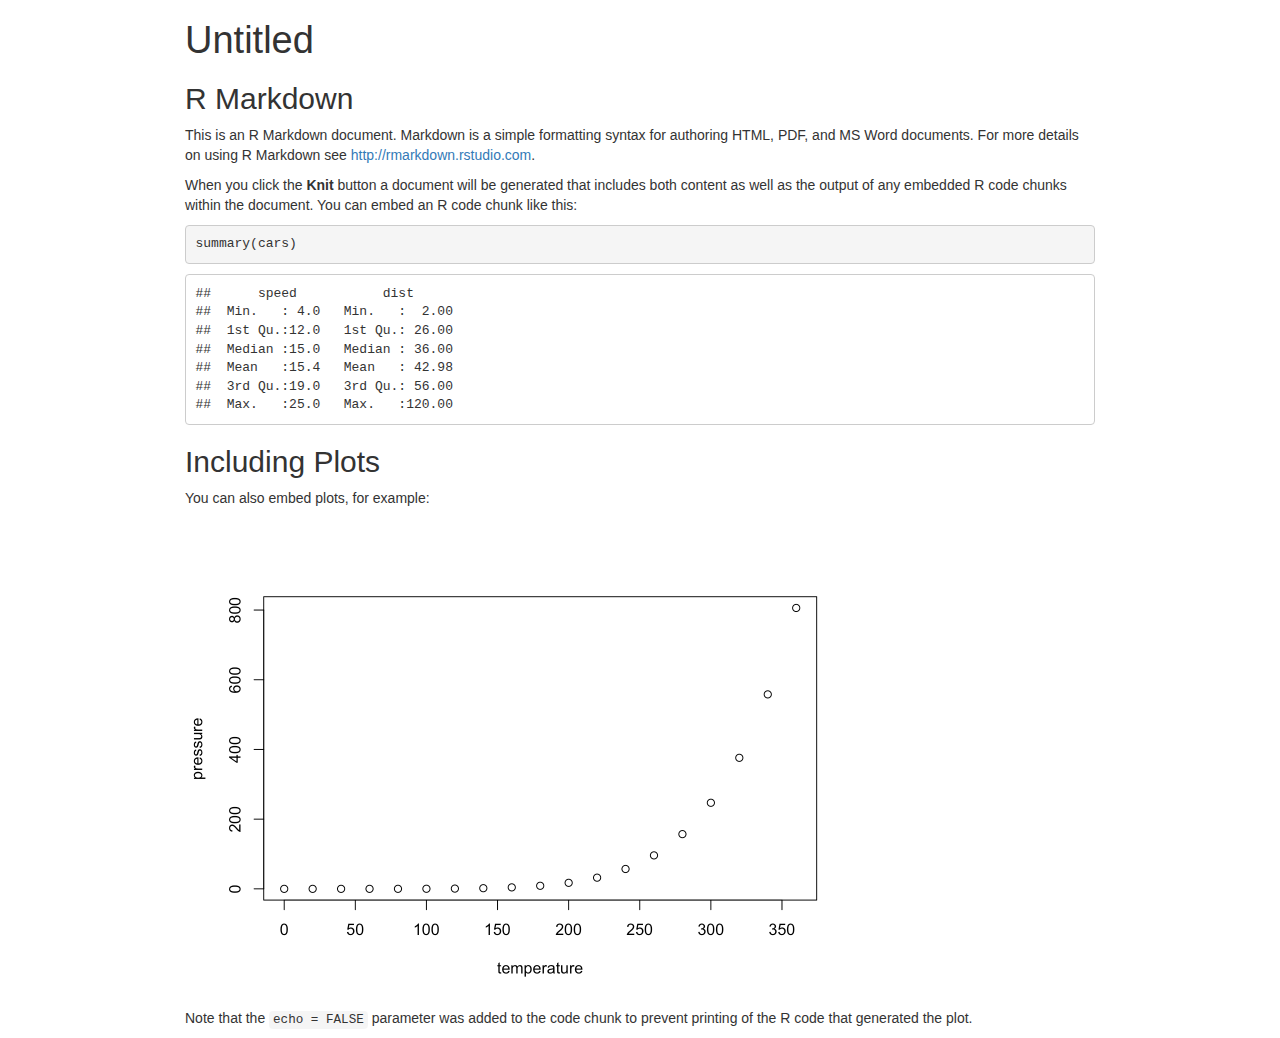
==== docs/index.html @ d55eb4fb "Knit output to a docs folder" ====
<!DOCTYPE html>

<html>

<head>

<meta charset="utf-8" />
<meta name="generator" content="pandoc" />
<meta http-equiv="X-UA-Compatible" content="IE=EDGE" />




<title>Untitled</title>

<script src="[data-uri]"></script>
<meta name="viewport" content="width=device-width, initial-scale=1" />
<link href="data:text/css;charset=utf-8,html%7Bfont%2Dfamily%3Asans%2Dserif%3B%2Dwebkit%2Dtext%2Dsize%2Dadjust%3A100%25%3B%2Dms%2Dtext%2Dsize%2Dadjust%3A100%25%7Dbody%7Bmargin%3A0%7Darticle%2Caside%2Cdetails%2Cfigcaption%2Cfigure%2Cfooter%2Cheader%2Chgroup%2Cmain%2Cmenu%2Cnav%2Csection%2Csummary%7Bdisplay%3Ablock%7Daudio%2Ccanvas%2Cprogress%2Cvideo%7Bdisplay%3Ainline%2Dblock%3Bvertical%2Dalign%3Abaseline%7Daudio%3Anot%28%5Bcontrols%5D%29%7Bdisplay%3Anone%3Bheight%3A0%7D%5Bhidden%5D%2Ctemplate%7Bdisplay%3Anone%7Da%7Bbackground%2Dcolor%3Atransparent%7Da%3Aactive%2Ca%3Ahover%7Boutline%3A0%7Dabbr%5Btitle%5D%7Bborder%2Dbottom%3A1px%20dotted%7Db%2Cstrong%7Bfont%2Dweight%3A700%7Ddfn%7Bfont%2Dstyle%3Aitalic%7Dh1%7Bmargin%3A%2E67em%200%3Bfont%2Dsize%3A2em%7Dmark%7Bcolor%3A%23000%3Bbackground%3A%23ff0%7Dsmall%7Bfont%2Dsize%3A80%25%7Dsub%2Csup%7Bposition%3Arelative%3Bfont%2Dsize%3A75%25%3Bline%2Dheight%3A0%3Bvertical%2Dalign%3Abaseline%7Dsup%7Btop%3A%2D%2E5em%7Dsub%7Bbottom%3A%2D%2E25em%7Dimg%7Bborder%3A0%7Dsvg%3Anot%28%3Aroot%29%7Boverflow%3Ahidden%7Dfigure%7Bmargin%3A1em%2040px%7Dhr%7Bheight%3A0%3B%2Dwebkit%2Dbox%2Dsizing%3Acontent%2Dbox%3B%2Dmoz%2Dbox%2Dsizing%3Acontent%2Dbox%3Bbox%2Dsizing%3Acontent%2Dbox%7Dpre%7Boverflow%3Aauto%7Dcode%2Ckbd%2Cpre%2Csamp%7Bfont%2Dfamily%3Amonospace%2Cmonospace%3Bfont%2Dsize%3A1em%7Dbutton%2Cinput%2Coptgroup%2Cselect%2Ctextarea%7Bmargin%3A0%3Bfont%3Ainherit%3Bcolor%3Ainherit%7Dbutton%7Boverflow%3Avisible%7Dbutton%2Cselect%7Btext%2Dtransform%3Anone%7Dbutton%2Chtml%20input%5Btype%3Dbutton%5D%2Cinput%5Btype%3Dreset%5D%2Cinput%5Btype%3Dsubmit%5D%7B%2Dwebkit%2Dappearance%3Abutton%3Bcursor%3Apointer%7Dbutton%5Bdisabled%5D%2Chtml%20input%5Bdisabled%5D%7Bcursor%3Adefault%7Dbutton%3A%3A%2Dmoz%2Dfocus%2Dinner%2Cinput%3A%3A%2Dmoz%2Dfocus%2Dinner%7Bpadding%3A0%3Bborder%3A0%7Dinput%7Bline%2Dheight%3Anormal%7Dinput%5Btype%3Dcheckbox%5D%2Cinput%5Btype%3Dradio%5D%7B%2Dwebkit%2Dbox%2Dsizing%3Aborder%2Dbox%3B%2Dmoz%2Dbox%2Dsizing%3Aborder%2Dbox%3Bbox%2Dsizing%3Aborder%2Dbox%3Bpadding%3A0%7Dinput%5Btype%3Dnumber%5D%3A%3A%2Dwebkit%2Dinner%2Dspin%2Dbutton%2Cinput%5Btype%3Dnumber%5D%3A%3A%2Dwebkit%2Douter%2Dspin%2Dbutton%7Bheight%3Aauto%7Dinput%5Btype%3Dsearch%5D%7B%2Dwebkit%2Dbox%2Dsizing%3Acontent%2Dbox%3B%2Dmoz%2Dbox%2Dsizing%3Acontent%2Dbox%3Bbox%2Dsizing%3Acontent%2Dbox%3B%2Dwebkit%2Dappearance%3Atextfield%7Dinput%5Btype%3Dsearch%5D%3A%3A%2Dwebkit%2Dsearch%2Dcancel%2Dbutton%2Cinput%5Btype%3Dsearch%5D%3A%3A%2Dwebkit%2Dsearch%2Ddecoration%7B%2Dwebkit%2Dappearance%3Anone%7Dfieldset%7Bpadding%3A%2E35em%20%2E625em%20%2E75em%3Bmargin%3A0%202px%3Bborder%3A1px%20solid%20silver%7Dlegend%7Bpadding%3A0%3Bborder%3A0%7Dtextarea%7Boverflow%3Aauto%7Doptgroup%7Bfont%2Dweight%3A700%7Dtable%7Bborder%2Dspacing%3A0%3Bborder%2Dcollapse%3Acollapse%7Dtd%2Cth%7Bpadding%3A0%7D%40media%20print%7B%2A%2C%3Aafter%2C%3Abefore%7Bcolor%3A%23000%21important%3Btext%2Dshadow%3Anone%21important%3Bbackground%3A0%200%21important%3B%2Dwebkit%2Dbox%2Dshadow%3Anone%21important%3Bbox%2Dshadow%3Anone%21important%7Da%2Ca%3Avisited%7Btext%2Ddecoration%3Aunderline%7Da%5Bhref%5D%3Aafter%7Bcontent%3A%22%20%28%22%20attr%28href%29%20%22%29%22%7Dabbr%5Btitle%5D%3Aafter%7Bcontent%3A%22%20%28%22%20attr%28title%29%20%22%29%22%7Da%5Bhref%5E%3D%22javascript%3A%22%5D%3Aafter%2Ca%5Bhref%5E%3D%22%23%22%5D%3Aafter%7Bcontent%3A%22%22%7Dblockquote%2Cpre%7Bborder%3A1px%20solid%20%23999%3Bpage%2Dbreak%2Dinside%3Aavoid%7Dthead%7Bdisplay%3Atable%2Dheader%2Dgroup%7Dimg%2Ctr%7Bpage%2Dbreak%2Dinside%3Aavoid%7Dimg%7Bmax%2Dwidth%3A100%25%21important%7Dh2%2Ch3%2Cp%7Borphans%3A3%3Bwidows%3A3%7Dh2%2Ch3%7Bpage%2Dbreak%2Dafter%3Aavoid%7D%2Enavbar%7Bdisplay%3Anone%7D%2Ebtn%3E%2Ecaret%2C%2Edropup%3E%2Ebtn%3E%2Ecaret%7Bborder%2Dtop%2Dcolor%3A%23000%21important%7D%2Elabel%7Bborder%3A1px%20solid%20%23000%7D%2Etable%7Bborder%2Dcollapse%3Acollapse%21important%7D%2Etable%20td%2C%2Etable%20th%7Bbackground%2Dcolor%3A%23fff%21important%7D%2Etable%2Dbordered%20td%2C%2Etable%2Dbordered%20th%7Bborder%3A1px%20solid%20%23ddd%21important%7D%7D%40font%2Dface%7Bfont%2Dfamily%3A%27Glyphicons%20Halflings%27%3Bsrc%3Aurl%28data%3Aapplication%2Fvnd%2Ems%2Dfontobject%3Bbase64%2Cn04AAEFNAAACAAIABAAAAAAABQAAAAAAAAABAJABAAAEAExQAAAAAAAAAAIAAAAAAAAAAAEAAAAAAAAAJxJ%[base64]%2FSEdmjKHUbyow8ATBE40IvWA3vTu8LiABDQ%2BpexwUMcm1SMnNryctQSiI1K5ZnbOlXKmnVV5YvRe6RnNMFNCOs1KNVpn6yZhCJkRtVRNzEufeIq7HgSrcx4S8h%2Fv4vnrrKc6oCNxmSk2uKlZQHBii6iKFoH0746ThvkO1kJHlxjrkxs%2BLWORaDQBEtiYJIR5IB9Bi1UyL4Rmr0BNigNkMzlKQmnofBHviqVzUxwdMb3NdCn69hy%2BpRYVKGVS%2F1tnsqv4LL7wCCPZZAZPT4aCShHjHJVNuXbmMrY5LeQaGnvAkXlVrJgKRAUdFjrWEah9XebPeQMj7KS7DIBAFt8ycgC5PLGUOHSE3ErGZCiViNLL5ZARfywnCoZaKQCu6NuFX42AEeKtKUGnr%2FCm2Cy8tpFhBPMW5Fxi4Qm4TkDWh4IWFDClhU2hRWosUWqcKLlgyXB%2BlSHaWaHiWlBAR8SeSgSPCQxdVQgzUixWKSTrIQEbU94viDctkvX%2BVSjJuUmV8L4CXShI11esnp0pjWNZIyxKHS4wVQ2ime1P4RnhvGw0aDN1OLAXGERsB7buFpFGGBAre4QEQR0HOIO5oYH305G%2BKspT%2FFupEGGafCCwxSe6ZUa%2B073rXHnNdVXE6eWvibUS27XtRzkH838mYLMBmYysZTM0EM3A1fbpCBYFccN1B%2FEnCYu%2FTgCGmr7bMh8GfYL%2BBfcLvB0gRagC09w9elfldaIy%2FhNCBLRgBgtCC7jAF63wLSMAfbfAlEggYU0bUA7ACCJmTDpEmJtI78w4%2FBO7dN7JR7J7ZvbYaUbaILSQsRBiF3HGk5fEg6p9unwLvn98r%2BvnsV%2B372uf1xBLq4qU%2F45fTuqaAP%2BpssmCCCTF0mhEow8ZXZOS8D7Q85JsxZ%2BAzok7B7O%2Ff6J8AzYBySZQB%2FQHYUSA%2BEeQhEWiS6AIQzgcsDiER4MjgMBAWDV4AgQ3g1eBgIdweCQmCjJEMkJ%2BPKRWyFHHmg1Wi%2F6xzUgA0LREoKJChwnQa9B%2B5RQZRB3IlBlkAnxyQNaANwHMowzlYSMCBgnbpzvqpl0iTJNCQidDI9ZrSYNIRBhHtUa5YHMHxyGEik9hDE0AKj72AbTCaxtHPUaKZdAZSnQTyjGqGLsmBStCejApUhg4uBMU6mATujEl%2BKdDPbI6Ag4vLr%2BhjY6lbjBeoLKnZl0UZgRX8gTySOeynZVz1wOq7e1hFGYIq%2BMhrGxDLak0PrwYzSXtcuyhXEhwOYofiW%2BEcI%2Fjw8P6IY6ed%2BetAbuqKp5QIapT77LnAe505lMuqL79a0ut4rWexzFttsOsLDy7zvtQzcq3U1qabe7tB0wHWVXji%2BzDbo8x8HyIRUbXnwUcklFv51fvTymiV%2BMXLSmGH9d9%2BaXpD5X6lao41anWGig7IwIdnoBY2ht%2FpO9mClLo4NdXHAsefqWUKlXJkbqPOFhMoR4aiA1BXqhRNbB2Xwi%2B7u%2FjpAoOpKJ0UX24EsrzMfHXViakCNcKjBxuQX8BO0ZqjJ3xXzf%2B61t2VXOSgJ8xu65QKgtN6FibPmPYsXbJRHHqbgATcSZxBqGiDiU4NNNsYBsKD0MIP%2FOfKnlk%2FLkaid%[base64]%2FgFtuW0wR4cgd%2BZKesSV7QkNE2kw6AV4hoIuC02LGmTomyf8PiO6CZzOTLTPQ%2BHW06H%2Btx%2BbQ8LmDYg1pTFrp2oJXgkZTyeRJZM0C8aE2LpFrNVDuhARsN543%2FFV6klQ6Tv1OoZGXLv0igKrl%2FCmJxRmX7JJbJ998VSIPQRyDBICzl4JJlYHbdql30NvYcOuZ7a10uWRrgoieOdgIm4rlq6vNOQBuqESLbXG5lzdJGHw2m0sDYmODXbYGTfSTGRKpssTO95fothJCjUGQgEL4yKoGAF%2F0SrpUDNn8CBgBcSDQByAeNkCXp4S4Ro2Xh4OeaGRgR66PVOsU8bc6TR5%[base64]%2F1SgRCJ1dk4UdBT7OoyuNgLs0oCd8RnrEIb6QdMxT2QjD4zMrJkfgx5aDMcA4orsTtKCqWb%2FVeyceqa5OGSmB28YwH4rFbkQaLoUN8OQQYnD3w2eXpI4ScQfbCUZiJ4yMOIKLyyTc7BQ4uXUw6Ee6%2FxM%2B4Y67ngNBknxIPwuppgIhFcwJyr6EIj%2BLzNj%2FmfR2vhhRlx0BILZoAYruF0caWQ7YxO66UmeguDREAFHYuC7HJviRgVO6ruJH59h%2FC%2FPkgSle8xNzZJULLWq9JMDTE2fjGE146a1Us6PZDGYle6ldWRqn%2FpdpgHKNGrGIdkRK%2BKPETT9nKT6kLyDI8xd9A1FgWmXWRAIHwZ37WyZHOVyCadJEmMVz0MadMjDrPho%2BEIochkVC2xgGiwwsQ6DMv2P7UXqT4x7CdcYGId2BJQQa85EQKmCmwcRejQ9Bm4oATENFPkxPXILHpMPUyWTI5rjNOsIlmEeMbcOCEqInpXACYQ9DDxmFo9vcmsDblcMtg4tqBerNngkIKaFJmrQAPnq1dEzsMXcwjcHdfdCibcAxxA%2Bq%2Fj9m3LM%2FO7WJka4tSidVCjsvo2lQ%2F2ewyoYyXwAYyr2PlRoR5MpgVmSUIrM3PQxXPbgjBOaDQFIyFMJvx3Pc5RSYj12ySVF9fwFPQu2e2KWVoL9q3Ayv3IzpGHUdvdPdrNUdicjsTQ2ISy7QU3DrEytIjvbzJnAkmANXjAFERA0MUoPF3%2F5KFmW14bBNOhwircYgMqoDpUMcDtCmBE82QM2YtdjVLB4kBuKho%2FbcwQdeboqfQartuU3CsCf%2BcXkgYAqp%2F0Ee3RorAZt0AvvOCSI4JICIlGlsV0bsSid%2FNIEALAAzb6HAgyWHBps6xAOwkJIGcB82CxRQq4sJf3FzA70A%2BTRqcqjEMETCoez3mkPcpnoALs0ugJY8kQwrC%[base64]%2FWDHA60cYFaI%2FPjpzquUqdaYGcIq%2BmLez3WLFFCtNBN2QJcrlcoELgiPku5R5dSlJFaCEqEZle1AQzAKC%2B1SotMcBNyQUFuRHRF6OlimSBgjZeTBCwLyc6A%2BP%2FoFRchXTz5ADknYJHxzrJ5pGuIKRQISU6WyKTBBjD8WozmVYWIsto1AS5rxzKlvJu4E%2FvwOiKxRtCWsDM%2BeTHUrmwrCK5BIfMzGkD%2B0Fk5LzBs0jMYXktNDblB06LMNJ09U8pzSLmo14MS0OMjcdrZ31pyQqxJJpRImlSvfYAK8inkYU52QY2FPEVsjoWewpwhRp5yAuNpkqhdb7ku9Seefl2D0B8SMTFD90xi4CSOwwZy9IKkpMtI3FmFUg3%2FkFutpQGNc3pCR7gvC4sgwbupDu3DyEN%2BW6YGLNM21jpB49irxy9BSlHrVDlnihGKHwPrbVFtc%2Bh1rVQKZduxIyojccZIIcOCmhEnC7UkY68WXKQgLi2JCDQkQWJRQuk60hZp0D3rtCTINSeY9Ej2kIKYfGxwOs4j9qMM7fYZiipzgcf7TamnehqdhsiMiCawXnz4xAbyCkLAx5EGbo3Ax1u3dUIKnTxIaxwQTHehPl3V491H0%2BbC5zgpGz7Io%2BmjdhKlPJ01EeMpM7UsRJMi1nGjmJg35i6bQBAAxjO%2FENJubU2mg3ONySEoWklCwdABETcs7ck3jgiuU9pcKKpbgn%2B3YlzV1FzIkB6pmEDOSSyDfPPlQskznctFji0kpgZjW5RZe6x9kYT4KJcXg0bNiCyif%2BpZACCyRMmYsfiKmN9tSO65F0R2OO6ytlEhY5Sj6uRKfFxw0ijJaAx%2Fk3QgnAFSq27%2F2i4GEBA%2BUvTJKK%2F9eISNvG46Em5RZfjTYLdeD8kdXHyrwId%2FDQZUaMCY4gGbke2C8vfjgV%2FY9kkRQOJIn%2FxM9INZSpiBnqX0Q9GlQPpPKAyO5y%2BW5NMPSRdBCUlmuxl40ZfMCnf2Cp044uI9WLFtCi4YVxKjuRCOBWIb4XbIsGdbo4qtMQnNOQz4XDSui7W%2FN6l54qOynCqD3DpWQ%2BmpD7C40D8BZEWGJX3tlAaZBMj1yjvDYKwCJBa201u6nBKE5UE%2B7QSEhCwrXfbRZylAaAkplhBWX50dumrElePyNMRYUrC99UmcSSNgImhFhDI4BXjMtiqkgizUGCrZ8iwFxU6fQ8GEHCFdLewwxYWxgScAYMdMLmcZR6b7rZl95eQVDGVoUKcRMM1ixXQtXNkBETZkVVPg8LoSrdetHzkuM7DjZRHP02tCxA1fmkXKF3VzfN1pc1cv%2F8lbTIkkYpqKM9VOhp65ktYk%2BQ46myFWBapDfyWUCnsnI00QTBQmuFjMZTcd0V2NQ768Fhpby04k2IzNR1wKabuGJqYWwSly6ocMFGTeeI%2BejsWDYgEvr66QgqdcIbFYDNgsm0x9UHY6SCd5%2B7tpsLpKdvhahIDyYmEJQCqMqtCF6UlrE5GXRmbu%[base64]%2FiOmsLtHSWNUWEGk9hScMPShasUA1AcHOtRZlqMeQ0OzYS9vQvYUjOLrzP07BUAFikcJNMi7gIxEw4pL1G54TcmmmoAQ5s7TGWErJZ2Io4yQ0ljRYhL8H5e62oDtLF8aDpnIvZ5R3GWJyAugdiiJW9hQAVTsnCBHhwu7rkBlBX6r3b7ejEY0k5GGeyKv66v%2B6dg7mcJTrWHbtMywbedYqCQ0FPwoytmSWsL8WTtChZCKKzEF7vP6De4x2BJkkniMgSdWhbeBSLtJZR9CTHetK1xb34AYIJ37OegYIoPVbXgJ%2FqDQK%2BbfCtxQRVKQu77WzOoM6SGL7MaZwCGJVk46aImai9fmam%2BWpHG%2B0BtQPWUgZ7RIAlPq6lkECUhZQ2gqWkMYKcYMYaIc4gYCDFHYa2d1nzp3%2BJ1eCBay8IYZ0wQRKGAqvCuZ%2FUgbQPyllosq%2BXtfKIZOzmeJqRazpmmoP%2F76YfkjzV2NlXTDSBYB04SVlNQsFTbGPk1t%2FI4Jktu0XSgifO2ozFOiwd%2F0SssJDn0dn4xqk4GDTTKX73%2FwQyBLdqgJ%2BWx6AQaba3BA9CKEzjtQYIfAsiYamapq80LAamYjinlKXUkxdpIDk0puXUEYzSalfRibAeDAKpNiqQ0FTwoxuGYzRnisyTotdVTclis1LHRQCy%2FqqL8oUaQzWRxilq5Mi0IJGtMY02cGLD69vGjkj3p6pGePKI8bkBv5evq8SjjyU04vJR2cQXQwSJyoinDsUJHCQ50jrFTT7yRdbdYQMB3MYCb6uBzJ9ewhXYPAIZSXfeEQBZZ3GPN3Nbhh%2FwkvAJLXnQMdi5NYYZ5GHE400GS5rXkOZSQsdZgIbzRnF9ueLnsfQ47wHAsirITnTlkCcuWWIUhJSbpM3wWhXNHvt2xUsKKMpdBSbJnBMcihkoDqAd1Zml%2FR4yrzow1Q2A5G%2Bkzo%2FRhRxQS2lCSDRV8LlYLBOOoo1bF4jwJAwKMK1tWLHlu9i0j4Ig8qVm6wE1DxXwAwQwsaBWUg2pOOol2dHxyt6npwJEdLDDVYyRc2D0HbcbLUJQj8gPevQBUBOUHXPrsAPBERICpnYESeu2OHotpXQxRGlCCtLdIsu23MhZVEoJg8Qumj%2FUMMc34IBqTKLDTp76WzL%2FdMjCxK7MjhiGjeYAC%2Fkj%2FjY%2FRde7hpSM1xChrog6yZ7OWTuD56xBJnGFE%2BpT2ElSyCnJcwVzCjkqeNLfMEJqKW0G7OFIp0G%2B9mh50I9o8k1tpCY0xYqFNIALgIfc2me4n1bmJnRZ89oepgLPT0NTMLNZsvSCZAc3TXaNB07vail36%2FdBySis4m9%2FDR8izaLJW6bWCkVgm5T%2Bius3ZXq4xI%2BGnbveLbdRwF2mNtsrE0JjYc1AXknCOrLSu7Te%2Fr4dPYMCl5qtiHNTn%2BTPbh1jCBHH%2BdMJNhwNgs3nT%2BOhQoQ0vYif56BMG6WowAcHR3DjQolxLzyVekHj00PBAaW7IIAF1EF%2BuRIWyXjQMAs2chdpaKPNaB%2BkSezYt0%2BCA04sOg5vx8Fr7Ofa9sUv87h7SLAUFSzbetCCZ9pmyLt6l6%2FTzoA1%2FZBG9bIUVHLAbi%2FkdBFgYGyGwRQGBpkqCEg2ah9UD6EedEcEL3j4y0BQQCiExEnocA3SZboh%2Bepgd3YsOkHskZwPuQ5OoyA0fTA5AXrHcUOQF%2BzkJHIA7PwCDk1gGVmGUZSSoPhNf%2BTklauz98QofOlCIQ%2FtCD4dosHYPqtPCXB3agggQQIqQJsSkB%2Bqn0rkQ1toJjON%2FOtCIB9RYv3PqRA4C4U68ZMlZn6BdgEvi2ziU%2BTQ6NIw3ej%2BAtDwMGEZk7e2IjxUWKdAxyaw9OCwSmeADTPPleyk6UhGDNXQb%2B%2BW6Uk4q6F7%2Frg6WVTo82IoCxSIsFDrav4EPHphD3u4hR53WKVvYZUwNCCeM4PMBWzK%2BEfIthZOkuAwPo5C5jgoZgn6dUdvx5rIDmd58cXXdKNfw3l%2BwM2UjgrDJeQHhbD7HW2QDoZMCujgIUkk5Fg8VCsdyjOtnGRx8wgKRPZN5dR0zPUyfGZFVihbFRniXZFOZGKPnEQzU3AnD1KfR6weHW2XS6KbPJxUkOTZsAB9vTVp3Le1F8q5l%2BDMcLiIq78jxAImD2pGFw0VHfRatScGlK6SMu8leTmhUSMy8Uhdd6xBiH3Gdman4tjQGLboJfqz6fL2WKHTmrfsKZRYX6BTDjDldKMosaSTLdQS7oDisJNqAUhw1PfTlnacCO8vl8706Km1FROgLDmudzxg%2BEWTiArtHgLsRrAXYWdB0NmToNCJdKm0KWycZQqb%2BMw76Qy29iQ5up%2FX7oyw8QZ75kP5F6iJAJz6KCmqxz8fEa%2FxnsMYcIO%2FvEkGRuMckhr4rIeLrKaXnmIzlNLxbFspOphkcnJdnz%2FChp%2FVlpj2P7jJQmQRwGnltkTV5dbF9fE3%2FfxoSqTROgq9wFUlbuYzYcasE0ouzBo%2BdDCDzxKAfhbAZYxQiHrLzV2iVexnDX%2FQnT1fsT%2Fxuhu1ui5qIytgbGmRoQkeQooO8eJNNZsf0iALur8QxZFH0nCMnjerYQqG1pIfjyVZWxhVRznmmfLG00BcBWJE6hzQWRyFknuJnXuk8A5FRDCulwrWASSNoBtR%2BCtGdkPwYN2o7DOw%2FVGlCZPusRBFXODQdUM5zeHDIVuAJBLqbO%2Ff9Qua%2BpDqEPk230Sob9lEZ8BHiCorjVghuI0lI4JDgHGRDD%2FprQ84B1pVGkIpVUAHCG%2Biz3Bn3qm2AVrYcYWhock4jso5%2BJ7HfHVj4WMIQdGctq3psBCVVzupQOEioBGA2Bk%2BUILT7%2BVoX5mdxxA5fS42gISQVi%2FHTzrgMxu0fY6hE1ocUwwbsbWcezrY2n6S8%2F6cxXkOH4prpmPuFoikTzY7T85C4T2XYlbxLglSv2uLCgFv8Quk%2FwdesUdWPeHYIH0R729JIisN9Apdd4eB10aqwXrPt%2BSu9mA8k8n1sjMwnfsfF2j3jMUzXepSHmZ%2FBfqXvzgUNQQWOXO8YEuFBh4QTYCkOAPxywpYu1VxiDyJmKVcmJPGWk%2Fgc3Pov02StyYDahwmzw3E1gYC9wkupyWfDqDSUMpCTH5e5N8B%2F%2FlHiMuIkTNw4USHrJU67bjXGqNav6PBuQSoqTxc8avHoGmvqNtXzIaoyMIQIiiUHIM64cXieouplhNYln7qgc4wBVAYR104kO%2BCvKqsg4yIUlFNThVUAKZxZt1XA34h3TCUUiXVkZ0w8Hh2R0Z5L0b4LZvPd%2Fp1gi%2F07h8qfwHrByuSxglc9cI4QIg2oqvC%2Fqm0i7tjPLTgDhoWTAKDO2ONW5oe%2B%2FeKB9vZB8K6C25yCZ9RFVMnb6NRdRjyVK57CHHSkJBfnM2%2Fj4ODUwRkqrtBBCrDsDpt8jhZdXoy%2F1BCqw3sSGhgGGy0a5Jw6BP%2FTExoCmNFYjZl248A0osgPyGEmRA%2BfAsqPVaNAfytu0vuQJ7rk3J4kTDTR2AlCHJ5cls26opZM4w3jMULh2YXKpcqGBtuleAlOZnaZGbD6DHzMd6i2oFeJ8z9XYmalg1Szd%2FocZDc1C7Y6vcALJz2lYnTXiWEr2wawtoR4g3jvWUU2Ngjd1cewtFzEvM1NiHZPeLlIXFbBPawxNgMwwAlyNSuGF3zizVeOoC9bag1qRAQKQE%2FEZBWC2J8mnXAN2aTBboZ7HewnObE8CwROudZHmUM5oZ%2FUgd%2FJZQK8lvAm43uDRAbyW8gZ%2BZGq0EVerVGUKUSm%2FIdn8AQHdR4m7bue88WBwft9mSCeMOt1ncBwziOmJYI2ZR7ewNMPiCugmSsE4EyQ%2BQATJG6qORMGd4snEzc6B4shPIo4G1T7PgSm8PY5eUkPdF8JZ0VBtadbHXoJgnEhZQaODPj2gpODKJY5Yp4DOsLBFxWbvXN755KWylJm%2BoOd4zEL9Hpubuy2gyyfxh8oEfFutnYWdfB8PdESLWYvSqbElP9qo3u6KTmkhoacDauMNNjj0oy40DFV7Ql0aZj77xfGl7TJNHnIwgqOkenruYYNo6h724%2BzUQ7%2BvkCpZB%2BpGA562hYQiDxHVWOq0oDQl%2FQsoiY%2BcuI7iWq%2FZIBtHcXJ7kks%2Bh2fCNUPA82BzjnqktNts%2BRLdk1VSu%2BtqEn7QZCCsvEqk6FkfiOYkrsw092J8jsfIuEKypNjLxrKA9kiA19mxBD2suxQKCzwXGws7kEJvlhUiV9tArLIdZW0IORcxEzdzKmjtFhsjKy%2F44XYXdI5noQoRcvjZ1RMPACRqYg2V1%2BOwOepcOknRLLFdYgTkT5UApt%2FJhLM3jeFYprZV%2BZow2g8fP%2BU68hkKFWJj2yBbKqsrp25xkZX1DAjUw52IMYWaOhab8Kp05VrdNftqwRrymWF4OQSjbdfzmRZirK8FMJELEgER2PHjEAN9pGfLhCUiTJFbd5LBkOBMaxLr%2FA1SY9dXFz4RjzoU9ExfJCmx%2FI9FKEGT3n2cmzl2X42L3Jh%2BAbQq6sA%2BSs1kitoa4TAYgKHaoybHUDJ51oETdeI%2F9ThSmjWGkyLi5QAGWhL0BG1UsTyRGRJOldKBrYJeB8ljLJHfATWTEQBXBDnQexOHTB%2BUn44zExFE4vLytcu5NwpWrUxO%2F0ZICUGM7hGABXym0V6ZvDST0E370St9MIWQOTWngeoQHUTdCJUP04spMBMS8LSker9cReVQkULFDIZDFPrhTzBl6sed9wcZQTbL%2BBDqMyaN3RJPh%2Fanbx%2BIv%2BqgQdAa3M9Z5JmvYlh4qop%2BHo1F1W5gbOE9YKLgAnWytXElU4G8GtW47lhgFE6gaSs%2Bgs37sFvi0PPVvA5dnCBgILTwoKd%2F%2BDoL9F6inlM7H4rOTzD79KJgKlZO%2FZgt22UsKhrAaXU5ZcLrAglTVKJEmNJvORGN1vqrcfSMizfpsgbIe9zno%2BgBoKVXgIL%2FVI8dB1O5o%2FR3Suez%2FgD7M781ShjKpIIORM%2FnxG%2BjjhhgPwsn2IoXsPGPqYHXA63zJ07M2GPEykQwJBYLK808qYxuIew4frk52nhCsnCYmXiR6CuapvE1IwRB4%2FQftDbEn%2BAucIr1oxrLabRj9q4ae0%2BfXkHnteAJwXRbVkR0mctVSwEbqhJiMSZUp9DNbEDMmjX22m3ABpkrPQQTP3S1sib5pD2VRKRd%2BeNAjLYyT0hGrdjWJZy24OYXRoWQAIhGBZRxuBFMjjZQhpgrWo8SiFYbojcHO8V5DyscJpLTHyx9Fimassyo5U6WNtquUMYgccaHY5amgR3PQzq3ToNM5ABnoB9kuxsebqmYZm0R9qxJbFXCQ1UPyFIbxoUraTJFDpCk0Wk9GaYJKz%2F6oHwEP0Q14lMtlddQsOAU9zlYdMVHiT7RQP3XCmWYDcHCGbVRHGnHuwzScA0BaSBOGkz3lM8CArjrBsyEoV6Ys4qgDK3ykQQPZ3hCRGNXQTNNXbEb6tDiTDLKOyMzRhCFT%2BmAUmiYbV3YQVqFVp9dorv%2BTsLeCykS2b5yyu8AV7IS9cxcL8z4Kfwp%2BxJyYLv1OsxQCZwTB4a8BZ%2F5EdxTBJthApqyfd9u3ifr%2FWILTqq5VqgwMT9SOxbSGWLQJUUWCVi4k9tho9nEsbUh7U6NUsLmkYFXOhZ0kmamaJLRNJzSj%2Fqn4Mso6zb6iLLBXoaZ6AqeWCjHQm2lztnejYYM2eubnpBdKVLORZhudH3JF1waBJKA9%2BW8EhMj3Kzf0L4vi4k6RoHh3Z5YgmSZmk6ns4fjScjAoL8GoOECgqgYEBYUGFVO4FUv4%2FYtowhEmTs0vrvlD%2FCrisnoBNDAcUi%2FteY7OctFlmARQzjOItrrlKuPO6E2Ox93L4O%2F4DcgV%2FdZ7qR3VBwVQxP1GCieA4RIpweYJ5FoYrHxqRBdJjnqbsikA2Ictbb8vE1GYIo9dacK0REgDX4smy6GAkxlH1yCGGsk%2BtgiDhNKuKu3yNrMdxafmKTF632F8Vx4BNK57GvlFisrkjN9WDAtjsWA0ENT2e2nETUb%2Fn7qwhvGnrHuf5bX6Vh%2Fn3xffU3PeHdR%2BFA92i6ufT3AlyAREoNDh6chiMWTvjKjHDeRhOa9YkOQRq1vQXEMppAQVwHCuIcV2g5rBn6GmZZpTR7vnSD6ZmhdSl176gqKTXu5E%2BYbfL0adwNtHP7dT7t7b46DVZIkzaRJOM%2BS6KcrzYVg%2BT3wSRFRQashjfU18NutrKa%2F7PXbtuJvpIjbgPeqd%2BpjmRw6YKpnANFSQcpzTZgpSNJ6J7uiagAbir%2F8tNXJ%2FOsOnRh6iuIexxrmkIneAgz8QoLmiaJ8sLQrELVK2yn3wOHp57BAZJhDZjTBzyoRAuuZ4eoxHruY1pSb7qq79cIeAdOwin4GdgMeIMHeG%2BFZWYaiUQQyC5b50zKjYw97dFjAeY2I4Bnl105Iku1y0lMA1ZHolLx19uZnRdILcXKlZGQx%2FGdEqSsMRU1BIrFqRcV1qQOOHyxOLXEGcbRtAEsuAC2V4K3p5mFJ22IDWaEkk9ttf5Izb2LkD1MnrSwztXmmD%2FQi%2FEmVEFBfiKGmftsPwVaIoZanlKndMZsIBOskFYpDOq3QUs9aSbAAtL5Dbokus2G4%2FasthNMK5UQKCOhU97oaOYNGsTah%2BjfCKsZnTRn5TbhFX8ghg8CBYt%2FBjeYYYUrtUZ5jVij%2Fop7V5SsbA4mYTOwZ46hqdpbB6Qvq3AS2HHNkC15pTDIcDNGsMPXaBidXYPHc6PJAkRh29Vx8KcgX46LoUQBhRM%2B3SW6Opll%2FwgxxsPgKJKzr5QCmwkUxNbeg6Wj34SUnEzOemSuvS2OetRCO8Tyy%2BQbSKVJcqkia%2BGvDefFwMOmgnD7h81TUtMn%2BmRpyJJ349HhAnoWFTejhpYTL9G8N2nVg1qkXBeoS9Nw2fB27t7trm7d%2FQK7Cr4uoCeOQ7%2F8JfKT77KiDzLImESHw%2F0wf73QeHu74hxv7uihi4fTX%2BXEwAyQG3264dwv17aJ5N335Vt9sdrAXhPOAv8JFvzqyYXwfx8WYJaef1gMl98JRFyl5Mv5Uo%2FoVH5ww5OzLFsiTPDns7fS6EURSSWd%2F92BxMYQ8sBaH%2Bj%2BwthQPdVgDGpTfi%2BJQIWMD8xKqULliRH01rTeyF8x8q%2FGBEEEBrAJMPf25UQwi0b8tmqRXY7kIvNkzrkvRWLnxoGYEJsz8u4oOyMp8cHyaybb1HdMCaLApUE%2B%2F7xLIZGP6H9xuSEXp1zLIdjk5nBaMuV%2FyTDRRP8Y2ww5RO6d2D94o%2B6ucWIqUAvgHIHXhZsmDhjVLczmZ3ca0Cb3PpKwt2UtHVQ0BgFJsqqTsnzZPlKahRUkEu4qmkJt%2Bkqdae76ViWe3STan69yaF9%2BfESD2lcQshLHWVu4ovItXxO69bqC5p1nZLvI8NdQB9s9UNaJGlQ5mG947ipdDA0eTIw%2FA1zEdjWquIsQXXGIVEH0thC5M%2BW9pZe7IhAVnPJkYCCXN5a32HjN6nsvokEqRS44tGIs7s2LVTvcrHAF%2BRVmI8L4HUYk4x%2B67AxSMJKqCg8zrGOgvK9kNMdDrNiUtSWuHFpC8%2Fp5qIQrEo%2FH%2B1l%2F0cAwQ2nKmpWxKcMIuHY44Y6DlkpO48tRuUGBWT0FyHwSKO72Ud%2BtJUfdaZ4CWNijzZtlRa8%2BCkmO%2FEwHYfPZFU%2FhzjFWH7vnzHRMo%2BaF9u8qHSAiEkA2HjoNQPEwHsDKOt6hOoK3Ce%2F%2B%2F9boMWDa44I6FrQhdgS7OnNaSzwxWKZMcyHi6LN4WC6sSj0qm2PSOGBTvDs%2FGWJS6SwEN%2FULwpb4LQo9fYjUfSXRwZkynUazlSpvX9e%2BG2zor8l%2BYaMxSEomDdLHGcD6YVQPegTaA74H8%2BV4WvJkFUrjMLGLlvSZQWvi8%2FQA7yzQ8GPno%2F%2F5SJHRP%2FOqKObPCo81s%2F%2B6WgLqykYpGAgQZhVDEBPXWgU%2FWzFZjKUhSFInufPRiMAUULC6T11yL45ZrRoB4DzOyJShKXaAJIBS9wzLYIoCEcJKQW8GVCx4fihqJ6mshBUXSw3wWVj3grrHQlGNGhIDNNzsxQ3M%2BGWn6ASobIWC%2BLbYOC6UpahVO13Zs2zOzZC8z7FmA05JhUGyBsF4tsG0drcggIFzgg%2Fkpf3%2BCnAXKiMgIE8Jk%2FMhpkc8DUJEUzDSnWlQFme3d0sHZDrg7LavtsEX3cHwjCYA17pMTfx8Ajw9hHscN67hyo%2BRJQ4458RmPywXykkVcW688oVUrQhahpPRvTWPnuI0B%2BSkQu7dCyvLRyFYlC1LG1gRCIvn3rwQeINzZQC2KXq31FaR9UmVV2QeGVqBHjmE%2BVMd3b1fhCynD0pQNhCG6%2FWCDbKPyE7NRQzL3BzQAJ0g09aUzcQA6mUp9iZFK6Sbp%2FYbHjo%2B%2B7%2FWj8S4YNa%2BZdqAw1hDrKWFXv9%2BzaXpf8ZTDSbiqsxnwN%2FCzK5tPkOr4tRh2kY3Bn9JtalbIOI4b3F7F1vPQMfoDcdxMS8CW9m%2FNCW%2FHILTUVWQIPiD0j1A6bo8vsv6P1hCESl2abrSJWDrq5sSzUpwoxaCU9FtJyYH4QFMxDBpkkBR6kn0LMPO%2B5EJ7Z6bCiRoPedRZ%2FP0SSdii7ZnPAtVwwHUidcdyspwncz5uq6vvm4IEDbJVLUFCn%2FLvIHfooUBTkFO130FC7CmmcrKdgDJcid9mvVzsDSibOoXtIf9k6ABle3PmIxejodc4aob0QKS432srrCMndbfD454q52V01G4q913mC5HOsTzWF4h2No1av1VbcUgWAqyoZl%2B11PoFYnNv2HwAODeNRkHj%2B8SF1fcvVBu6MrehHAZK1Gm69ICcTKizykHgGFx7QdowTVAsYEF2tVc0Z6wLryz2FI1sc5By2znJAAmINndoJiB4sfPdPrTC8RnkW7KRCwxC6YvXg5ahMlQuMpoCSXjOlBy0Kij%2BbsCYPbGp8BdCBiLmLSAkEQRaieWo1SYvZIKJGj9Ur%2FeWHjiB7SOVdqMAVmpBvfRiebsFjger7DC%2B8kRFGtNrTrnnGD2GAJb8rQCWkUPYHhwXsjNBSkE6lGWUj5QNhK0DMNM2l%2BkXRZ0KLZaGsFSIdQz%2FHXDxf3%2FTE30%2BDgBKWGWdxElyLccJfEpjsnszECNoDGZpdwdRgCixeg9L4EPhH%2BRptvRMVRaahu4cySjS3P5wxAUCPkmn%2BrhyASpmiTaiDeggaIxYBmtLZDDhiWIJaBgzfCsAGUF1Q1SFZYyXDt9skCaxJsxK2Ms65dmdp5WAZyxik%2FzbrTQk5KmgxCg%2Ff45L0jywebOWUYFJQAJia7XzCV0x89rpp%2Ff3AVWhSPyTanqmik2SkD8A3Ml4NhIGLAjBXtPShwKYfi2eXtrDuKLk4QlSyTw1ftXgwqA2jUuopDl%2B5tfUWZNwBpEPXghzbBggYCw%2Fdhy0ntds2yeHCDKkF%2FYxQjNIL%2FF%2F37jLPHCKBO9ibwYCmuxImIo0ijV2Wbg3kSN2psoe8IsABv3RNFaF9uMyCtCYtqcD%2BqNOhwMlfARQUdJ2tUX%2BMNJqOwIciWalZsmEjt07tfa8ma4cji9sqz%2BQ9hWfmMoKEbIHPOQORbhQRHIsrTYlnVTNvcq1imqmmPDdVDkJgRcTgB8Sb6epCQVmFZe%2BjGDiNJQLWnfx%2BdrTKYjm0G8yH0ZAGMWzEJhUEQ4Maimgf%2Fbkvo8PLVBsZl152y5S8%2BHRDfZIMCbYZ1WDp4yrdchOJw8k6R%2B%2F2pHmydK4NIK2PHdFPHtoLmHxRDwLFb7eB%2BM4zNZcB9NrAgjVyzLM7xyYSY13ykWfIEEd2n5%2FiYp3ZdrCf7fL%2Ben%2BsIJu2W7E30MrAgZBD1rAAbZHPgeAMtKCg3NpSpYQUDWJu9bT3V7tOKv%2BNRiJc8JAKqqgCA%2FPNRBR7ChpiEulyQApMK1AyqcWnpSOmYh6yLiWkGJ2mklCSPIqN7UypWj3dGi5MvsHQ87MrB4VFgypJaFriaHivwcHIpmyi5LhNqtem4q0n8awM19Qk8BOS0EsqGscuuydYsIGsbT5GHnERUiMpKJl4ON7qjB4fEqlGN%2FhCky89232UQCiaeWpDYCJINXjT6xl4Gc7DxRCtgV0i1ma4RgWLsNtnEBRQFqZggCLiuyEydmFd7WlogpkCw5G1x4ft2psm3KAREwVwr1Gzl6RT7FDAqpVal34ewVm3VH4qn5mjGj%2BbYL1NgfLNeXDwtmYSpwzbruDKpTjOdgiIHDVQSb5%2FzBgSMbHLkxWWgghIh9QTFSDILixVwg0Eg1puooBiHAt7DzwJ7m8i8%2Fi%2BjHvKf0QDnnHVkVTIqMvIQImOrzCJwhSR7qYB5gSwL6aWL9hERHCZc4G2%2BJrpgHNB8eCCmcIWIQ6rSdyPCyftXkDlErUkHafHRlkOIjxGbAktz75bnh50dU7YHk%2BMz7wwstg6RFZb%2BTZuSOx1qqP5C66c0mptQmzIC2dlpte7vZrauAMm%2F7RfBYkGtXWGiaWTtwvAQiq2oD4YixPLXE2khB2FRaNRDTk%2B9sZ6K74Ia9VntCpN4BhJGJMT4Z5c5FhSepRCRWmBXqx%2BwhVZC4me4saDs2iNqXMuCl6iAZflH8fscC1sTsy4PHeC%2BXYuqMBMUun5YezKbRKmEPwuK%2BCLzijPEQgfhahQswBBLfg%[base64]%2BRCMlDDbElcjaROLDoualmUIQ88Kekk3iM4OQrADcxi3rJguS4MOIBIgKgXrjd1WkbCdqxJk%2F4efRIFsavZA7KvvJQqp3Iid5Z0NFc5aiMRzGN3vrpBzaMy4JYde3wr96PjN90AYOIbyp6T4zj8LoE66OGcX1Ef4Z3KoWLAUF4BTg7ug%2FAbkG5UNQXAMkQezujSHeir2uTThgd3gpyzDrbnEdDRH2W7U6PeRvBX1ZFMP5RM%2BZu6UUZZD8hDPHldVWntTCNk7To8IeOW9yn2wx0gmurwqC60AOde4r3ETi5pVMSDK8wxhoGAoEX9NLWHIR33VbrbMveii2jAJlrxwytTHbWNu8Y4N8vCCyZjAX%2FpcsfwXbLze2%2BD%2Bu33OGBoJyAAL3jn3RuEcdp5If8O%2Ba4NKWvxOTyDltG0IWoHhwVGe7dKkCWFT%2B%2Btm%2BhaBCikRUUMrMhYKZJKYoVuv%2FbsJzO8DwfVIInQq3g3BYypiz8baogH3r3GwqCwFtZnz4xMjAVOYnyOi5HWbFA8n0qz1OjSpHWFzpQOpvkNETZBGpxN8ybhtqV%2FDMUxd9uFZmBfKXMCn%2FSqkWJyKPnT6lq%2B4zBZni6fYRByJn6OK%2BOgPBGRAJluwGSk4wxjOOzyce%2FPKODwRlsgrVkdcsEiYrqYdXo0Er2GXi2GQZd0tNJT6c9pK1EEJG1zgDJBoTVuCXGAU8BKTvCO%2FcEQ1Wjk3Zzuy90JX4m3O5IlxVFhYkSUwuQB2up7jhvkm%2BbddRQu5F9s0XftGEJ9JSuSk%2BZachCbdU45fEqbugzTIUokwoAKvpUQF%2FCvLbWW5BNQFqFkJg2f30E%2F48StNe5QwBg8zz3YAJ82FZoXBxXSv4QDooDo79NixyglO9AembuBcx5Re3CwOKTHebOPhkmFC7wNaWtoBhFuV4AkEuJ0J%2B1pT0tLkvFVZaNzfhs%2FKd3%2BA9YsImlO4XK4vpCo%2FelHQi%2F9gkFg07xxnuXLt21unCIpDV%2BbbRxb7FC6nWYTsMFF8%2B1LUg4JFjVt3vqbuhHmDKbgQ4e%2BRGizRiO8ky05LQGMdL2IKLSNar0kNG7lHJMaXr5mLdG3nykgj6vB%2FKVijd1ARWkFEf3yiUw1v%2FWaQivVUpIDdSNrrKbjO5NPnxz6qTTGgYg03HgPhDrCFyYZTi3XQw3HXCva39mpLNFtz8AiEhxAJHpWX13gCTAwgm9YTvMeiqetdNQv6IU0hH0G%2BZManTqDLPjyrOse7WiiwOJCG%[base64]%2F6gQKuihPtiUtlCQVPohUgzfezTg8o1b3n9pNZeco1QucaoXe40Fa5JYhqdTspFmxGtW9h5ezLFZs3j%2FN46f%2BS2rjYNC2JySXrnSAFhvAkz9a5L3pza8eYKHNoPrvBRESpxYPJdKVUxBE39nJ1chrAFpy4MMkf0qKgYALctGg1DQI1kIymyeS2AJNT4X240d3IFQb%2F0jQbaHJ2YRK8A%2Bls6WMhWmpCXYG5jqapGs5%2FeOJErxi2%2F2KWVHiPellTgh%2FfNl%2F2KYPKb7DUcAg%2BmCOPQFCiU9Mq%2FWLcU1xxC8aLePFZZlE%2BPCLzf7ey46INWRw2kcXySR9FDgByXzfxiNKwDFbUSMMhALPFSedyjEVM5442GZ4hTrsAEvZxIieSHGSgkwFh%2FnFNdrrFD4tBH4Il7fW6ur4J8Xaz7RW9jgtuPEXQsYk7gcMs2neu3zJwTyUerHKSh1iTBkj2YJh1SSOZL5pLuQbFFAvyO4k1Hxg2h99MTC6cTUkbONQIAnEfGsGkNFWRbuRyyaEZInM5pij73EA9rPIUfU4XoqQpHT9THZkW%2BoKFLvpyvTBMM69tN1Ydwv1LIEhHsC%2BueVG%2Bw%2BkyCPsvV3erRikcscHjZCkccx6VrBkBRusTDDd8847GA7p2Ucy0y0HdSRN6YIBciYa4vuXcAZbQAuSEmzw%2BH%2FAuOx%2BaH%2BtBL88H57D0MsqyiZxhOEQkF%2F8DR1d2hSPMj%2FsNOa5rxcUnBgH8ictv2J%2Bcb4BA4v3MCShdZ2vtK30vAwkobnEWh7rsSyhmos3WC93Gn9C4nnAd%2FPjMMtQfyDNZsOPd6XcAsnBE%2FmRHtHEyJMzJfZFLE9OvQa0i9kUmToJ0ZxknTgdl%2FXPV8xoh0K7wNHHsnBdvFH3sv52lU7UFteseLG%2FVanIvcwycVA7%2BBE1Ulyb20BvwUWZcMTKhaCcmY3ROpvonVMV4N7yBXTL7IDtHzQ4CCcqF66LjF3xUqgErKzolLyCG6Kb7irP%2FMVTCCwGRxfrPGpMMGvPLgJ881PHMNMIO09T5ig7AzZTX%2F5PLlwnJLDAPfuHynSGhV4tPqR3gJ4kg4c06c%2FF1AcjGytKm2Yb5jwMotF7vro4YDLWlnMIpmPg36NgAZsGA0W1spfLSue4xxat0Gdwd0lqDBOgIaMANykwwDKejt5YaNtJYIkrSgu0KjIg0pznY0SCd1qlC6R19g97UrWDoYJGlrvCE05J%2F5wkjpkre727p5PTRX5FGrSBIfJqhJE%2FIS876PaHFkx9pGTH3oaY3jJRvLX9Iy3Edoar7cFvJqyUlOhAEiOSAyYgVEGkzHdug%2BoRHIEOXAExMiTSKU9A6nmRC8mp8iYhwWdP2U%[base64]%2FBQQp1sWlNolpIu4ekxUTBV7NmxOFKEBmmN%2BnA7pvF78%2FRII5ZHA09OAiE%2F66MF6HQ%2BqVEJCHxwymukkNvzqHEh52dULPbVasfQMgTDyBZzx4007YiKdBuUauQOt27Gmy8ISclPmEUCIcuLbkb1mzQSqIa3iE0PJh7UMYQbkpe%2BhXjTJKdldyt2mVPwywoODGJtBV1lJTgMsuSQBlDMwhEKIfrvsxGQjHPCEfNfMAY2oxvyKcKPUbQySkKG6tj9AQyEW3Q5rpaDJ5Sns9ScLKeizPRbvWYAw4bXkrZdmB7CQopCH8NAmqbuciZChHN8lVGaDbCnmddnqO1PQ4ieMYfcSiBE5zzMz%2BJV%2F4eyzrzTEShvqSGzgWimkNxLvUj86iAwcZuIkqdB0VaIB7wncLRmzHkiUQpPBIXbDDLHBlq7vp9xwuC9AiNkIptAYlG7Biyuk8ILdynuUM1cHWJgeB%2BK3wBP%2FineogxkvBNNQ4AkW0hvpBOQGFfeptF2YTR75MexYDUy7Q%2F9uocGsx41O4IZhViw%2F2FvAEuGO5g2kyXBUijAggWM08bRhXg5ijgMwDJy40QeY%2FcQpUDZiIzmvskQpO5G1zyGZA8WByjIQU4jRoFJt56behxtHUUE%2Fom7Rj2psYXGmq3llVOCgGYKNMo4pzwntITtapDqjvQtqpjaJwjHmDzSVGLxMt12gEXAdLi%2FcaHSM3FPRGRf7dB7YC%2BcD2ho6oL2zGDCkjlf%2FDFoQVl8GS%2F56wur3rdV6ggtzZW60MRB3g%2BU1W8o8cvqIpMkctiGVMzXUFI7FacFLrgtdz4mTEr4aRAaQ2AFQaNeG7GX0yOJgMRYFziXdJf24kg%2FgBQIZMG%2FYcPEllRTVNoDYR6oSJ8wQNLuihfw81UpiKPm714bZX1KYjcXJdfclCUOOpvTxr9AAJevTY4HK%2FG7F3mUc3GOAKqh60zM0v34v%2BELyhJZqhkaMA8UMMOU90f8RKEJFj7EqepBVwsRiLbwMo1J2zrE2UYJnsgIAscDmjPjnzI8a719Wxp757wqmSJBjXowhc46QN4RwKIxqEE6E5218OeK7RfcpGjWG1jD7qND%2B%2FGTk6M56Ig4yMsU6LUW1EWE%2BfIYycVV1thldSlbP6ltdC01y3KUfkobkt2q01YYMmxpKRvh1Z48uNKzP%2FIoRIZ%2FF6buOymSnW8gICitpJjKWBscSb9JJKaWkvEkqinAJ2kowKoqkqZftRqfRQlLtKoqvTRDi2vg%2FRrPD%2Fd3a09J8JhGZlEkOM6znTsoMCsuvTmywxTCDhw5dd0GJOHCMPbsj3QLkTE3MInsZsimDQ3HkvthT7U9VA4s6G07sID0FW4SHJmRGwCl%2BMu4xf0ezqeXD2PtPDnwMPo86sbwDV%2B9PWcgFcARUVYm3hrFQrHcgMElFGbSM2A1zUYA3baWfheJp2AINmTJLuoyYD%2FOwA4a6V0ChBN97E8YtDBerUECv0u0TlxR5yhJCXvJxgyM73Bb6pyq0jTFJDZ4p1Am1SA6sh8nADd1hAcGBMfq4d%2FUfwnmBqe0Jun1n1LzrgKuZMAnxA3NtCN7Klf4BH%2B14B7ibBmgt0TGUafVzI4uKlpF7v8NmgNjg90D6QE3tbx8AjSAC%2BOA1YJvclyPKgT27QpIEgVYpbPYGBsnyCNrGz9XUsCHkW1QAHgL2STZk12QGqmvAB0NFteERkvBIH7INDsNW9KKaAYyDMdBEMzJiWaJHZALqDxQDWRntumSDPcplyFiI1oDpT8wbwe01AHhW6%2BvAUUBoGhY3CT2tgwehdPqU%2F4Q7ZLYvhRl%2FogOvR9O2%2BwkkPKW5vCTjD2fHRYXONCoIl4Jh1bZY0ZE1O94mMGn%2FdFSWBWzQ%2FVYk%2BGezi46RgiDv3EshoTmMSlioUK6MQEN8qeyK6FRninyX8ZPeUWjjbMJChn0n%2FyJvrq5bh5UcCAcBYSafTFg7p0jDgrXo2QWLb3WpSOET%2FHh4oSadBTvyDo10IufLzxiMLAnbZ1vcUmj3w7BQuIXjEZXifwukVxrGa9j%2BDXfpi12m1RbzYLg9J2wFergEwOxFyD0%2FJstNK06ZN2XdZSGWxcJODpQHOq4iKqjqkJUmPu1VczL5xTGUfCgLEYyNBCCbMBFT%2FcUP6pE%2FmujnHsSDeWxMbhrNilS5MyYR0nJyzanWXBeVcEQrRIhQeJA6Xt4f2eQESNeLwmC10WJVHqwx8SSyrtAAjpGjidcj1E2FYN0LObUcFQhafUKTiGmHWRHGsFCB%2BHEXgrzJEB5bp0QiF8ZHh11nFX8AboTD0PS4O1LqF8XBks2MpjsQnwKHF6HgaKCVLJtcr0XjqFMRGfKv8tmmykhLRzu%2BvqQ02%2BKpJBjaLt9ye1Ab%2BBbEBhy4EVdIJDrL2naV0o4wU8YZ2Lq04FG1mWCKC%2BUwkXOoAjneU%2FxHplMQo2cXUlrVNqJYczgYlaOEczVCs%2FOCgkyvLmTmdaBJc1iBLuKwmr6qtRnhowngsDxhzKFAi02tf8bmET8BO27ovJKF1plJwm3b0JpMh38%2BxsrXXg7U74QUM8ZCIMOpXujHntKdaRtsgyEZl5MClMVMMMZkZLNxH9%2Bb8fH6%2Bb8Lev30A9TuEVj9CqAdmwAAHBPbfOBFEATAPZ2CS0OH1Pj%2F0Q7PFUcC8hDrxESWdfgFRm%2B7vvWbkEppHB4T%2F1ApWnlTIqQwjcPl0VgS1yHSmD0OdsCVST8CQVwuiew1Y%2Bg3QGFjNMzwRB2DSsAk26cmA8lp2wIU4p93AUBiUHFGOxOajAqD7Gm6NezNDjYzwLOaSXRBYcWipTSONHjUDXCY4mMI8XoVCR%2FRrs%2FJLKXgEx%2BqkmeDlFOD1%2FyTQNDClRuiUyKYCllfMiQiyFkmuTz2vLsBNyRW%2Bxz%2B5FElFxWB28VjYIGZ0Yd%2B5wIjkcoMaggxswbT0pCmckRAErbRlIlcOGdBo4djTNO8FAgQ%2BlT6vPS60BwTRSUAM3ddkEAZiwtEyArrkiDRnS7LJ%2B2hwbzd2YDQagSgACpsovmjil5wfPuXq3GuH0CyE7FK3M4FgRaFoIkaodORrPx1%2BJpI9psyNYIFuJogZa0%2F1AhOWdlHQxdAgbwacsHqPZo8u%2FngAH2GmaTdhYnBfSDbBfh8CHq6Bx5bttP2%2BRdM%2BMAaYaZ0Y%2FADkbNCZuAyAVQa2OcXOeICmDn9Q%2FeFkDeFQg5MgHEDXq%2FtVjj%2Bjtd26nhaaolWxs1ixSUgOBwrDhRIGOLyOVk2%2FBc0UxvseQCO2pQ2i%2BKrfhu%2FWeBovNb5dJxQtJRUDv2mCwYVpNl2efQM9xQHnK0JwLYt%2FU0Wf%2BphiA4uw8G91slC832pmOTCAoZXohg1fewCZqLBhkOUBofBWpMPsqg7XEXgPfAlDo2U5WXjtFdS87PIqClCK5nW6adCeXPkUiTGx0emOIDQqw1yFYGHEVx20xKjJVYe0O8iLmnQr3FA9nSIQilUKtJ4ZAdcTm7%2BExseJauyqo30hs%2B1qSW211A1SFAOUgDlCGq7eTIcMAeyZkV1SQJ4j%2Fe1Smbq4HcjqgFbLAGLyKxlMDMgZavK5NAYH19Olz3la%2FQCTiVelFnU6O%2FGCvykqS%2FwZJDhKN9gBtSOp%2F1SP5VRgJcoVj%2Bkmf2wBgv4gjrgARBWiURYx8xENV3bEVUAAWWD3dYDKAIWk5opaCFCMR5ZjJExiCAw7gYiSZ2rkyTce4eNMY3lfGn%2B8p6%2BvBckGlKEXnA6Eota69OxDO9oOsJoy28BXOR0UoXNRaJD5ceKdlWMJlOFzDdZNpc05tkMGQtqeNF2lttZqNco1VtwXgRstLSQ6tSPChgqtGV5h2DcDReIQadaNRR6AsAYKL5gSFsCJMgfsaZ7DpKh8mg8Wz8V7H%2BgDnLuMxaWEIUPevIbClgap4dqmVWSrPgVYCzAoZHIa5z2Ocx1D%2FGvDOEqMOKLrMefWIbSWHZ6jbgA8qVBhYNHpx0P%2BjAgN5TB3haSifDcApp6yymEi6Ij%2FGsEpDYUgcHATJUYDUAmC1SCkJ4cuZXSAP2DEpQsGUjQmKJfJOvlC2x%2FpChkOyLW7KEoMYc5FDC4v2FGqSoRWiLsbPCiyg1U5yiHZVm1XLkHMMZL11%2Fyxyw0UnGig3MFdZklN5FI%2FqiT65T%2BjOXOdO7XbgWurOAZR6Cv9uu1cm5LjkXX4xi6mWn5r5NjBS0gTliHhMZI2WNqSiSphEtiCAwnafS11JhseDGHYQ5%2BbqWiAYiAv6Jsf79%2FVUs4cIl%2Bn6%2BWOjcgB%2F2l5TreoAV2717JzZbQIR0W1cl%[base64]%2FPhoawJDrGAP0JYWHgAVUByo%2FbGdiv2T2EMg8gsS14%2FrAdzlOYazFE7w4OzxeKiWdm3nSOnQRRKXSlVo8HEAbBfyJMKqoq%2BSCcTSx5NDtbFwNlh8VhjGGDu7JG5%2FTAGAvniQSSUog0pNzTim8Owc6QTuSKSTXlQqwV3eiEnklS3LeSXYPXGK2VgeZBqNcHG6tZHvA3vTINhV0ELuQdp3t1y9%2BogD8Kk%2FW7QoRN1UWPqM4%2BxdygkFDPLoTaumKReKiLWoPHOfY54m3qPx4c%2B4pgY3MRKKbljG8w4wvz8pxk3AqKsy4GMAkAtmRjRMsCxbb4Q2Ds0Ia9ci8cMT6DmsJG00XaHCIS%2Bo3F8YVVeikw13w%2BOEDaCYYhC0ZE54kA4jpjruBr5STWeqQG6M74HHL6TZ3lXrd99ZX%2B%2B7LhNatQaZosuxEf5yRA15S9gPeHskBIq3Gcw81AGb9%2FO53DYi%2F5CsQ51EmEh8Rkg4vOciClpy4d04eYsfr6fyQkBmtD%2BP8sNh6e%2BXYHJXT%2FlkXxT4KXU5F2sGxYyzfniMMQkb9OjDN2C8tRRgTyL7GwozH14PrEUZc6oz05Emne3Ts5EG7WolDmU8OB1LDG3VrpQxp%2BpT0KYV5dGtknU64JhabdqcVQbGZiAxQAnvN1u70y1AnmvOSPgLI6uB4AuDGhmAu3ATkJSw7OtS%2F2ToPjqkaq62%2F7WFG8advGlRRqxB9diP07JrXowKR9tpRa%2BjGJ91zxNTT1h8I2PcSfoUPtd7NejVoH03EUcqSBuFZPkMZhegHyo2ZAITovmm3zAIdGFWxoNNORiMRShgwdYwFzkPw5PA4a5MIIQpmq%2Bnsp3YMuXt%2FGkXxLx%2FP6%2BZJS0lFyz4MunC3eWSGE8xlCQrKvhKUPXr0hjpAN9ZK4PfEDrPMfMbGNWcHDzjA7ngMxTPnT7GMHar%2BgMQQ3NwHCv4zH4BIMYvzsdiERi6gebRmerTsVwZJTRsL8dkZgxgRxmpbgRcud%2BYlCIRpPwHShlUSwuipZnx9QCsEWziVazdDeKSYU5CF7UVPAhLer3CgJOQXl%2Fzh575R5rsrmRnKAzq4POFdgbYBuEviM4%2BLVC15ssLNFghbTtHWerS1hDt5s4qkLUha%2FqpZXhWh1C6lTQAqCNQnaDjS7UGFBC6wTu8yFnKJnExCnAs3Ok9yj5KpfZESQ4lTy5pTGTnkAUpxI%2ByjEldJfSo4y0QhG4i4IwkRFGcjWY8%2BEzgYYJUK7BXQksLxAww%2FYYWBMhJILB9e8ePEJ4OP7z%2B4%2FwOQDl64iOYDp26DaONPxpKtBxq%2FaTzRGarm3VkPYTLJKx6Z%2FMw2YbBGseJhPMwhhNswrIkyvV2BYzrvZbxLpKwcWJhYmFtVZ%2BlPEq91FzVp1HlQY1bZVLqeNR9SAUn6n0E28k%2FUuGkNpP1DBI5ch%2FEehZfjUQ9aE41NhETExoPT2gGQz0IhWJbEOvTQ4wgcXCHHFBhewYUiFHuhRSAUVmEHeCRQHQkXGFwkAgyzREJCVN7TRnTon36Zw3tPhx4EALwNdwDv%2BJ41YSP4B2CQqz0EFgARZ4ESgBHQgROwAVn9GTI%2BHYexTUevLUeta4%2FDqKrbMVS%2BYqb8hUwYCrlgKtmAq1YCrFgKrd4qpXiqZcKn1oqdWipjYKpWwVPVYqW6xUpVipKqFR3QKjagVEtAqHpxUMTitsnFaJOKx2cVhswq35RVpyiq9lFVNIKnOQVMkgqtYxVNxiqQjFS7GKlSIVIsQqPIhUWwioigFQ%2B%2BKkN8VHr49HDw9Ebo9EDo9DTo9Crg9BDg9%2FWx7gWx7YWwlobYrOGxWPNisAaAHEyALpkAVDIAeWAArsABVXACYuAD5cAF6wAKFQAQqgAbVAAsoAAlQAUaYAfkwAvogBWQACOgAD9AAHSAAKT4GUdMiOvFngBTwCn2AZ7Dv6B6k%2F90B8%2ByRnkV144AIBoAMTQATGgAjNAA4YABgwABZgB%[base64]%2Fn6j0cS%2Ba2gEU8gIHJ%2BBwfgZX4GL%2BBd%2FgW34FZ%2BBS%2FgUH4FN6BTegTvoEv6BJegRnYEF2A79gOvYDl2BdEjCkqkGtwXp0LNToIskOTXzh%2FF062yJ7AAAAEDAWAAABWhJ%2BKPEIJgBFxMVP7w2QJBGHASQnOBKXKFIdUK4igKA9IEaYJg%29%3Bsrc%3Aurl%28data%3Aapplication%2Fvnd%2Ems%2Dfontobject%3Bbase64%2Cn04AAEFNAAACAAIABAAAAAAABQAAAAAAAAABAJABAAAEAExQAAAAAAAAAAIAAAAAAAAAAAEAAAAAAAAAJxJ%[base64]%2FSEdmjKHUbyow8ATBE40IvWA3vTu8LiABDQ%2BpexwUMcm1SMnNryctQSiI1K5ZnbOlXKmnVV5YvRe6RnNMFNCOs1KNVpn6yZhCJkRtVRNzEufeIq7HgSrcx4S8h%2Fv4vnrrKc6oCNxmSk2uKlZQHBii6iKFoH0746ThvkO1kJHlxjrkxs%2BLWORaDQBEtiYJIR5IB9Bi1UyL4Rmr0BNigNkMzlKQmnofBHviqVzUxwdMb3NdCn69hy%2BpRYVKGVS%2F1tnsqv4LL7wCCPZZAZPT4aCShHjHJVNuXbmMrY5LeQaGnvAkXlVrJgKRAUdFjrWEah9XebPeQMj7KS7DIBAFt8ycgC5PLGUOHSE3ErGZCiViNLL5ZARfywnCoZaKQCu6NuFX42AEeKtKUGnr%2FCm2Cy8tpFhBPMW5Fxi4Qm4TkDWh4IWFDClhU2hRWosUWqcKLlgyXB%2BlSHaWaHiWlBAR8SeSgSPCQxdVQgzUixWKSTrIQEbU94viDctkvX%2BVSjJuUmV8L4CXShI11esnp0pjWNZIyxKHS4wVQ2ime1P4RnhvGw0aDN1OLAXGERsB7buFpFGGBAre4QEQR0HOIO5oYH305G%2BKspT%2FFupEGGafCCwxSe6ZUa%2B073rXHnNdVXE6eWvibUS27XtRzkH838mYLMBmYysZTM0EM3A1fbpCBYFccN1B%2FEnCYu%2FTgCGmr7bMh8GfYL%2BBfcLvB0gRagC09w9elfldaIy%2FhNCBLRgBgtCC7jAF63wLSMAfbfAlEggYU0bUA7ACCJmTDpEmJtI78w4%2FBO7dN7JR7J7ZvbYaUbaILSQsRBiF3HGk5fEg6p9unwLvn98r%2BvnsV%2B372uf1xBLq4qU%2F45fTuqaAP%2BpssmCCCTF0mhEow8ZXZOS8D7Q85JsxZ%2BAzok7B7O%2Ff6J8AzYBySZQB%2FQHYUSA%2BEeQhEWiS6AIQzgcsDiER4MjgMBAWDV4AgQ3g1eBgIdweCQmCjJEMkJ%2BPKRWyFHHmg1Wi%2F6xzUgA0LREoKJChwnQa9B%2B5RQZRB3IlBlkAnxyQNaANwHMowzlYSMCBgnbpzvqpl0iTJNCQidDI9ZrSYNIRBhHtUa5YHMHxyGEik9hDE0AKj72AbTCaxtHPUaKZdAZSnQTyjGqGLsmBStCejApUhg4uBMU6mATujEl%2BKdDPbI6Ag4vLr%2BhjY6lbjBeoLKnZl0UZgRX8gTySOeynZVz1wOq7e1hFGYIq%2BMhrGxDLak0PrwYzSXtcuyhXEhwOYofiW%2BEcI%2Fjw8P6IY6ed%2BetAbuqKp5QIapT77LnAe505lMuqL79a0ut4rWexzFttsOsLDy7zvtQzcq3U1qabe7tB0wHWVXji%2BzDbo8x8HyIRUbXnwUcklFv51fvTymiV%2BMXLSmGH9d9%2BaXpD5X6lao41anWGig7IwIdnoBY2ht%2FpO9mClLo4NdXHAsefqWUKlXJkbqPOFhMoR4aiA1BXqhRNbB2Xwi%2B7u%2FjpAoOpKJ0UX24EsrzMfHXViakCNcKjBxuQX8BO0ZqjJ3xXzf%2B61t2VXOSgJ8xu65QKgtN6FibPmPYsXbJRHHqbgATcSZxBqGiDiU4NNNsYBsKD0MIP%2FOfKnlk%2FLkaid%[base64]%2FgFtuW0wR4cgd%2BZKesSV7QkNE2kw6AV4hoIuC02LGmTomyf8PiO6CZzOTLTPQ%2BHW06H%2Btx%2BbQ8LmDYg1pTFrp2oJXgkZTyeRJZM0C8aE2LpFrNVDuhARsN543%2FFV6klQ6Tv1OoZGXLv0igKrl%2FCmJxRmX7JJbJ998VSIPQRyDBICzl4JJlYHbdql30NvYcOuZ7a10uWRrgoieOdgIm4rlq6vNOQBuqESLbXG5lzdJGHw2m0sDYmODXbYGTfSTGRKpssTO95fothJCjUGQgEL4yKoGAF%2F0SrpUDNn8CBgBcSDQByAeNkCXp4S4Ro2Xh4OeaGRgR66PVOsU8bc6TR5%[base64]%2F1SgRCJ1dk4UdBT7OoyuNgLs0oCd8RnrEIb6QdMxT2QjD4zMrJkfgx5aDMcA4orsTtKCqWb%2FVeyceqa5OGSmB28YwH4rFbkQaLoUN8OQQYnD3w2eXpI4ScQfbCUZiJ4yMOIKLyyTc7BQ4uXUw6Ee6%2FxM%2B4Y67ngNBknxIPwuppgIhFcwJyr6EIj%2BLzNj%2FmfR2vhhRlx0BILZoAYruF0caWQ7YxO66UmeguDREAFHYuC7HJviRgVO6ruJH59h%2FC%2FPkgSle8xNzZJULLWq9JMDTE2fjGE146a1Us6PZDGYle6ldWRqn%2FpdpgHKNGrGIdkRK%2BKPETT9nKT6kLyDI8xd9A1FgWmXWRAIHwZ37WyZHOVyCadJEmMVz0MadMjDrPho%2BEIochkVC2xgGiwwsQ6DMv2P7UXqT4x7CdcYGId2BJQQa85EQKmCmwcRejQ9Bm4oATENFPkxPXILHpMPUyWTI5rjNOsIlmEeMbcOCEqInpXACYQ9DDxmFo9vcmsDblcMtg4tqBerNngkIKaFJmrQAPnq1dEzsMXcwjcHdfdCibcAxxA%2Bq%2Fj9m3LM%2FO7WJka4tSidVCjsvo2lQ%2F2ewyoYyXwAYyr2PlRoR5MpgVmSUIrM3PQxXPbgjBOaDQFIyFMJvx3Pc5RSYj12ySVF9fwFPQu2e2KWVoL9q3Ayv3IzpGHUdvdPdrNUdicjsTQ2ISy7QU3DrEytIjvbzJnAkmANXjAFERA0MUoPF3%2F5KFmW14bBNOhwircYgMqoDpUMcDtCmBE82QM2YtdjVLB4kBuKho%2FbcwQdeboqfQartuU3CsCf%2BcXkgYAqp%2F0Ee3RorAZt0AvvOCSI4JICIlGlsV0bsSid%2FNIEALAAzb6HAgyWHBps6xAOwkJIGcB82CxRQq4sJf3FzA70A%2BTRqcqjEMETCoez3mkPcpnoALs0ugJY8kQwrC%[base64]%2FWDHA60cYFaI%2FPjpzquUqdaYGcIq%2BmLez3WLFFCtNBN2QJcrlcoELgiPku5R5dSlJFaCEqEZle1AQzAKC%2B1SotMcBNyQUFuRHRF6OlimSBgjZeTBCwLyc6A%2BP%2FoFRchXTz5ADknYJHxzrJ5pGuIKRQISU6WyKTBBjD8WozmVYWIsto1AS5rxzKlvJu4E%2FvwOiKxRtCWsDM%2BeTHUrmwrCK5BIfMzGkD%2B0Fk5LzBs0jMYXktNDblB06LMNJ09U8pzSLmo14MS0OMjcdrZ31pyQqxJJpRImlSvfYAK8inkYU52QY2FPEVsjoWewpwhRp5yAuNpkqhdb7ku9Seefl2D0B8SMTFD90xi4CSOwwZy9IKkpMtI3FmFUg3%2FkFutpQGNc3pCR7gvC4sgwbupDu3DyEN%2BW6YGLNM21jpB49irxy9BSlHrVDlnihGKHwPrbVFtc%2Bh1rVQKZduxIyojccZIIcOCmhEnC7UkY68WXKQgLi2JCDQkQWJRQuk60hZp0D3rtCTINSeY9Ej2kIKYfGxwOs4j9qMM7fYZiipzgcf7TamnehqdhsiMiCawXnz4xAbyCkLAx5EGbo3Ax1u3dUIKnTxIaxwQTHehPl3V491H0%2BbC5zgpGz7Io%2BmjdhKlPJ01EeMpM7UsRJMi1nGjmJg35i6bQBAAxjO%2FENJubU2mg3ONySEoWklCwdABETcs7ck3jgiuU9pcKKpbgn%2B3YlzV1FzIkB6pmEDOSSyDfPPlQskznctFji0kpgZjW5RZe6x9kYT4KJcXg0bNiCyif%2BpZACCyRMmYsfiKmN9tSO65F0R2OO6ytlEhY5Sj6uRKfFxw0ijJaAx%2Fk3QgnAFSq27%2F2i4GEBA%2BUvTJKK%2F9eISNvG46Em5RZfjTYLdeD8kdXHyrwId%2FDQZUaMCY4gGbke2C8vfjgV%2FY9kkRQOJIn%2FxM9INZSpiBnqX0Q9GlQPpPKAyO5y%2BW5NMPSRdBCUlmuxl40ZfMCnf2Cp044uI9WLFtCi4YVxKjuRCOBWIb4XbIsGdbo4qtMQnNOQz4XDSui7W%2FN6l54qOynCqD3DpWQ%2BmpD7C40D8BZEWGJX3tlAaZBMj1yjvDYKwCJBa201u6nBKE5UE%2B7QSEhCwrXfbRZylAaAkplhBWX50dumrElePyNMRYUrC99UmcSSNgImhFhDI4BXjMtiqkgizUGCrZ8iwFxU6fQ8GEHCFdLewwxYWxgScAYMdMLmcZR6b7rZl95eQVDGVoUKcRMM1ixXQtXNkBETZkVVPg8LoSrdetHzkuM7DjZRHP02tCxA1fmkXKF3VzfN1pc1cv%2F8lbTIkkYpqKM9VOhp65ktYk%2BQ46myFWBapDfyWUCnsnI00QTBQmuFjMZTcd0V2NQ768Fhpby04k2IzNR1wKabuGJqYWwSly6ocMFGTeeI%2BejsWDYgEvr66QgqdcIbFYDNgsm0x9UHY6SCd5%2B7tpsLpKdvhahIDyYmEJQCqMqtCF6UlrE5GXRmbu%[base64]%2FiOmsLtHSWNUWEGk9hScMPShasUA1AcHOtRZlqMeQ0OzYS9vQvYUjOLrzP07BUAFikcJNMi7gIxEw4pL1G54TcmmmoAQ5s7TGWErJZ2Io4yQ0ljRYhL8H5e62oDtLF8aDpnIvZ5R3GWJyAugdiiJW9hQAVTsnCBHhwu7rkBlBX6r3b7ejEY0k5GGeyKv66v%2B6dg7mcJTrWHbtMywbedYqCQ0FPwoytmSWsL8WTtChZCKKzEF7vP6De4x2BJkkniMgSdWhbeBSLtJZR9CTHetK1xb34AYIJ37OegYIoPVbXgJ%2FqDQK%2BbfCtxQRVKQu77WzOoM6SGL7MaZwCGJVk46aImai9fmam%2BWpHG%2B0BtQPWUgZ7RIAlPq6lkECUhZQ2gqWkMYKcYMYaIc4gYCDFHYa2d1nzp3%2BJ1eCBay8IYZ0wQRKGAqvCuZ%2FUgbQPyllosq%2BXtfKIZOzmeJqRazpmmoP%2F76YfkjzV2NlXTDSBYB04SVlNQsFTbGPk1t%2FI4Jktu0XSgifO2ozFOiwd%2F0SssJDn0dn4xqk4GDTTKX73%2FwQyBLdqgJ%2BWx6AQaba3BA9CKEzjtQYIfAsiYamapq80LAamYjinlKXUkxdpIDk0puXUEYzSalfRibAeDAKpNiqQ0FTwoxuGYzRnisyTotdVTclis1LHRQCy%2FqqL8oUaQzWRxilq5Mi0IJGtMY02cGLD69vGjkj3p6pGePKI8bkBv5evq8SjjyU04vJR2cQXQwSJyoinDsUJHCQ50jrFTT7yRdbdYQMB3MYCb6uBzJ9ewhXYPAIZSXfeEQBZZ3GPN3Nbhh%2FwkvAJLXnQMdi5NYYZ5GHE400GS5rXkOZSQsdZgIbzRnF9ueLnsfQ47wHAsirITnTlkCcuWWIUhJSbpM3wWhXNHvt2xUsKKMpdBSbJnBMcihkoDqAd1Zml%2FR4yrzow1Q2A5G%2Bkzo%2FRhRxQS2lCSDRV8LlYLBOOoo1bF4jwJAwKMK1tWLHlu9i0j4Ig8qVm6wE1DxXwAwQwsaBWUg2pOOol2dHxyt6npwJEdLDDVYyRc2D0HbcbLUJQj8gPevQBUBOUHXPrsAPBERICpnYESeu2OHotpXQxRGlCCtLdIsu23MhZVEoJg8Qumj%2FUMMc34IBqTKLDTp76WzL%2FdMjCxK7MjhiGjeYAC%2Fkj%2FjY%2FRde7hpSM1xChrog6yZ7OWTuD56xBJnGFE%2BpT2ElSyCnJcwVzCjkqeNLfMEJqKW0G7OFIp0G%2B9mh50I9o8k1tpCY0xYqFNIALgIfc2me4n1bmJnRZ89oepgLPT0NTMLNZsvSCZAc3TXaNB07vail36%2FdBySis4m9%2FDR8izaLJW6bWCkVgm5T%2Bius3ZXq4xI%2BGnbveLbdRwF2mNtsrE0JjYc1AXknCOrLSu7Te%2Fr4dPYMCl5qtiHNTn%2BTPbh1jCBHH%2BdMJNhwNgs3nT%2BOhQoQ0vYif56BMG6WowAcHR3DjQolxLzyVekHj00PBAaW7IIAF1EF%2BuRIWyXjQMAs2chdpaKPNaB%2BkSezYt0%2BCA04sOg5vx8Fr7Ofa9sUv87h7SLAUFSzbetCCZ9pmyLt6l6%2FTzoA1%2FZBG9bIUVHLAbi%2FkdBFgYGyGwRQGBpkqCEg2ah9UD6EedEcEL3j4y0BQQCiExEnocA3SZboh%2Bepgd3YsOkHskZwPuQ5OoyA0fTA5AXrHcUOQF%2BzkJHIA7PwCDk1gGVmGUZSSoPhNf%2BTklauz98QofOlCIQ%2FtCD4dosHYPqtPCXB3agggQQIqQJsSkB%2Bqn0rkQ1toJjON%2FOtCIB9RYv3PqRA4C4U68ZMlZn6BdgEvi2ziU%2BTQ6NIw3ej%2BAtDwMGEZk7e2IjxUWKdAxyaw9OCwSmeADTPPleyk6UhGDNXQb%2B%2BW6Uk4q6F7%2Frg6WVTo82IoCxSIsFDrav4EPHphD3u4hR53WKVvYZUwNCCeM4PMBWzK%2BEfIthZOkuAwPo5C5jgoZgn6dUdvx5rIDmd58cXXdKNfw3l%2BwM2UjgrDJeQHhbD7HW2QDoZMCujgIUkk5Fg8VCsdyjOtnGRx8wgKRPZN5dR0zPUyfGZFVihbFRniXZFOZGKPnEQzU3AnD1KfR6weHW2XS6KbPJxUkOTZsAB9vTVp3Le1F8q5l%2BDMcLiIq78jxAImD2pGFw0VHfRatScGlK6SMu8leTmhUSMy8Uhdd6xBiH3Gdman4tjQGLboJfqz6fL2WKHTmrfsKZRYX6BTDjDldKMosaSTLdQS7oDisJNqAUhw1PfTlnacCO8vl8706Km1FROgLDmudzxg%2BEWTiArtHgLsRrAXYWdB0NmToNCJdKm0KWycZQqb%2BMw76Qy29iQ5up%2FX7oyw8QZ75kP5F6iJAJz6KCmqxz8fEa%2FxnsMYcIO%2FvEkGRuMckhr4rIeLrKaXnmIzlNLxbFspOphkcnJdnz%2FChp%2FVlpj2P7jJQmQRwGnltkTV5dbF9fE3%2FfxoSqTROgq9wFUlbuYzYcasE0ouzBo%2BdDCDzxKAfhbAZYxQiHrLzV2iVexnDX%2FQnT1fsT%2Fxuhu1ui5qIytgbGmRoQkeQooO8eJNNZsf0iALur8QxZFH0nCMnjerYQqG1pIfjyVZWxhVRznmmfLG00BcBWJE6hzQWRyFknuJnXuk8A5FRDCulwrWASSNoBtR%2BCtGdkPwYN2o7DOw%2FVGlCZPusRBFXODQdUM5zeHDIVuAJBLqbO%2Ff9Qua%2BpDqEPk230Sob9lEZ8BHiCorjVghuI0lI4JDgHGRDD%2FprQ84B1pVGkIpVUAHCG%2Biz3Bn3qm2AVrYcYWhock4jso5%2BJ7HfHVj4WMIQdGctq3psBCVVzupQOEioBGA2Bk%2BUILT7%2BVoX5mdxxA5fS42gISQVi%2FHTzrgMxu0fY6hE1ocUwwbsbWcezrY2n6S8%2F6cxXkOH4prpmPuFoikTzY7T85C4T2XYlbxLglSv2uLCgFv8Quk%2FwdesUdWPeHYIH0R729JIisN9Apdd4eB10aqwXrPt%2BSu9mA8k8n1sjMwnfsfF2j3jMUzXepSHmZ%2FBfqXvzgUNQQWOXO8YEuFBh4QTYCkOAPxywpYu1VxiDyJmKVcmJPGWk%2Fgc3Pov02StyYDahwmzw3E1gYC9wkupyWfDqDSUMpCTH5e5N8B%2F%2FlHiMuIkTNw4USHrJU67bjXGqNav6PBuQSoqTxc8avHoGmvqNtXzIaoyMIQIiiUHIM64cXieouplhNYln7qgc4wBVAYR104kO%2BCvKqsg4yIUlFNThVUAKZxZt1XA34h3TCUUiXVkZ0w8Hh2R0Z5L0b4LZvPd%2Fp1gi%2F07h8qfwHrByuSxglc9cI4QIg2oqvC%2Fqm0i7tjPLTgDhoWTAKDO2ONW5oe%2B%2FeKB9vZB8K6C25yCZ9RFVMnb6NRdRjyVK57CHHSkJBfnM2%2Fj4ODUwRkqrtBBCrDsDpt8jhZdXoy%2F1BCqw3sSGhgGGy0a5Jw6BP%2FTExoCmNFYjZl248A0osgPyGEmRA%2BfAsqPVaNAfytu0vuQJ7rk3J4kTDTR2AlCHJ5cls26opZM4w3jMULh2YXKpcqGBtuleAlOZnaZGbD6DHzMd6i2oFeJ8z9XYmalg1Szd%2FocZDc1C7Y6vcALJz2lYnTXiWEr2wawtoR4g3jvWUU2Ngjd1cewtFzEvM1NiHZPeLlIXFbBPawxNgMwwAlyNSuGF3zizVeOoC9bag1qRAQKQE%2FEZBWC2J8mnXAN2aTBboZ7HewnObE8CwROudZHmUM5oZ%2FUgd%2FJZQK8lvAm43uDRAbyW8gZ%2BZGq0EVerVGUKUSm%2FIdn8AQHdR4m7bue88WBwft9mSCeMOt1ncBwziOmJYI2ZR7ewNMPiCugmSsE4EyQ%2BQATJG6qORMGd4snEzc6B4shPIo4G1T7PgSm8PY5eUkPdF8JZ0VBtadbHXoJgnEhZQaODPj2gpODKJY5Yp4DOsLBFxWbvXN755KWylJm%2BoOd4zEL9Hpubuy2gyyfxh8oEfFutnYWdfB8PdESLWYvSqbElP9qo3u6KTmkhoacDauMNNjj0oy40DFV7Ql0aZj77xfGl7TJNHnIwgqOkenruYYNo6h724%2BzUQ7%2BvkCpZB%2BpGA562hYQiDxHVWOq0oDQl%2FQsoiY%2BcuI7iWq%2FZIBtHcXJ7kks%2Bh2fCNUPA82BzjnqktNts%2BRLdk1VSu%2BtqEn7QZCCsvEqk6FkfiOYkrsw092J8jsfIuEKypNjLxrKA9kiA19mxBD2suxQKCzwXGws7kEJvlhUiV9tArLIdZW0IORcxEzdzKmjtFhsjKy%2F44XYXdI5noQoRcvjZ1RMPACRqYg2V1%2BOwOepcOknRLLFdYgTkT5UApt%2FJhLM3jeFYprZV%2BZow2g8fP%2BU68hkKFWJj2yBbKqsrp25xkZX1DAjUw52IMYWaOhab8Kp05VrdNftqwRrymWF4OQSjbdfzmRZirK8FMJELEgER2PHjEAN9pGfLhCUiTJFbd5LBkOBMaxLr%2FA1SY9dXFz4RjzoU9ExfJCmx%2FI9FKEGT3n2cmzl2X42L3Jh%2BAbQq6sA%2BSs1kitoa4TAYgKHaoybHUDJ51oETdeI%2F9ThSmjWGkyLi5QAGWhL0BG1UsTyRGRJOldKBrYJeB8ljLJHfATWTEQBXBDnQexOHTB%2BUn44zExFE4vLytcu5NwpWrUxO%2F0ZICUGM7hGABXym0V6ZvDST0E370St9MIWQOTWngeoQHUTdCJUP04spMBMS8LSker9cReVQkULFDIZDFPrhTzBl6sed9wcZQTbL%2BBDqMyaN3RJPh%2Fanbx%2BIv%2BqgQdAa3M9Z5JmvYlh4qop%2BHo1F1W5gbOE9YKLgAnWytXElU4G8GtW47lhgFE6gaSs%2Bgs37sFvi0PPVvA5dnCBgILTwoKd%2F%2BDoL9F6inlM7H4rOTzD79KJgKlZO%2FZgt22UsKhrAaXU5ZcLrAglTVKJEmNJvORGN1vqrcfSMizfpsgbIe9zno%2BgBoKVXgIL%2FVI8dB1O5o%2FR3Suez%2FgD7M781ShjKpIIORM%2FnxG%2BjjhhgPwsn2IoXsPGPqYHXA63zJ07M2GPEykQwJBYLK808qYxuIew4frk52nhCsnCYmXiR6CuapvE1IwRB4%2FQftDbEn%2BAucIr1oxrLabRj9q4ae0%2BfXkHnteAJwXRbVkR0mctVSwEbqhJiMSZUp9DNbEDMmjX22m3ABpkrPQQTP3S1sib5pD2VRKRd%2BeNAjLYyT0hGrdjWJZy24OYXRoWQAIhGBZRxuBFMjjZQhpgrWo8SiFYbojcHO8V5DyscJpLTHyx9Fimassyo5U6WNtquUMYgccaHY5amgR3PQzq3ToNM5ABnoB9kuxsebqmYZm0R9qxJbFXCQ1UPyFIbxoUraTJFDpCk0Wk9GaYJKz%2F6oHwEP0Q14lMtlddQsOAU9zlYdMVHiT7RQP3XCmWYDcHCGbVRHGnHuwzScA0BaSBOGkz3lM8CArjrBsyEoV6Ys4qgDK3ykQQPZ3hCRGNXQTNNXbEb6tDiTDLKOyMzRhCFT%2BmAUmiYbV3YQVqFVp9dorv%2BTsLeCykS2b5yyu8AV7IS9cxcL8z4Kfwp%2BxJyYLv1OsxQCZwTB4a8BZ%2F5EdxTBJthApqyfd9u3ifr%2FWILTqq5VqgwMT9SOxbSGWLQJUUWCVi4k9tho9nEsbUh7U6NUsLmkYFXOhZ0kmamaJLRNJzSj%2Fqn4Mso6zb6iLLBXoaZ6AqeWCjHQm2lztnejYYM2eubnpBdKVLORZhudH3JF1waBJKA9%2BW8EhMj3Kzf0L4vi4k6RoHh3Z5YgmSZmk6ns4fjScjAoL8GoOECgqgYEBYUGFVO4FUv4%2FYtowhEmTs0vrvlD%2FCrisnoBNDAcUi%2FteY7OctFlmARQzjOItrrlKuPO6E2Ox93L4O%2F4DcgV%2FdZ7qR3VBwVQxP1GCieA4RIpweYJ5FoYrHxqRBdJjnqbsikA2Ictbb8vE1GYIo9dacK0REgDX4smy6GAkxlH1yCGGsk%2BtgiDhNKuKu3yNrMdxafmKTF632F8Vx4BNK57GvlFisrkjN9WDAtjsWA0ENT2e2nETUb%2Fn7qwhvGnrHuf5bX6Vh%2Fn3xffU3PeHdR%2BFA92i6ufT3AlyAREoNDh6chiMWTvjKjHDeRhOa9YkOQRq1vQXEMppAQVwHCuIcV2g5rBn6GmZZpTR7vnSD6ZmhdSl176gqKTXu5E%2BYbfL0adwNtHP7dT7t7b46DVZIkzaRJOM%2BS6KcrzYVg%2BT3wSRFRQashjfU18NutrKa%2F7PXbtuJvpIjbgPeqd%2BpjmRw6YKpnANFSQcpzTZgpSNJ6J7uiagAbir%2F8tNXJ%2FOsOnRh6iuIexxrmkIneAgz8QoLmiaJ8sLQrELVK2yn3wOHp57BAZJhDZjTBzyoRAuuZ4eoxHruY1pSb7qq79cIeAdOwin4GdgMeIMHeG%2BFZWYaiUQQyC5b50zKjYw97dFjAeY2I4Bnl105Iku1y0lMA1ZHolLx19uZnRdILcXKlZGQx%2FGdEqSsMRU1BIrFqRcV1qQOOHyxOLXEGcbRtAEsuAC2V4K3p5mFJ22IDWaEkk9ttf5Izb2LkD1MnrSwztXmmD%2FQi%2FEmVEFBfiKGmftsPwVaIoZanlKndMZsIBOskFYpDOq3QUs9aSbAAtL5Dbokus2G4%2FasthNMK5UQKCOhU97oaOYNGsTah%2BjfCKsZnTRn5TbhFX8ghg8CBYt%2FBjeYYYUrtUZ5jVij%2Fop7V5SsbA4mYTOwZ46hqdpbB6Qvq3AS2HHNkC15pTDIcDNGsMPXaBidXYPHc6PJAkRh29Vx8KcgX46LoUQBhRM%2B3SW6Opll%2FwgxxsPgKJKzr5QCmwkUxNbeg6Wj34SUnEzOemSuvS2OetRCO8Tyy%2BQbSKVJcqkia%2BGvDefFwMOmgnD7h81TUtMn%2BmRpyJJ349HhAnoWFTejhpYTL9G8N2nVg1qkXBeoS9Nw2fB27t7trm7d%2FQK7Cr4uoCeOQ7%2F8JfKT77KiDzLImESHw%2F0wf73QeHu74hxv7uihi4fTX%2BXEwAyQG3264dwv17aJ5N335Vt9sdrAXhPOAv8JFvzqyYXwfx8WYJaef1gMl98JRFyl5Mv5Uo%2FoVH5ww5OzLFsiTPDns7fS6EURSSWd%2F92BxMYQ8sBaH%2Bj%2BwthQPdVgDGpTfi%2BJQIWMD8xKqULliRH01rTeyF8x8q%2FGBEEEBrAJMPf25UQwi0b8tmqRXY7kIvNkzrkvRWLnxoGYEJsz8u4oOyMp8cHyaybb1HdMCaLApUE%2B%2F7xLIZGP6H9xuSEXp1zLIdjk5nBaMuV%2FyTDRRP8Y2ww5RO6d2D94o%2B6ucWIqUAvgHIHXhZsmDhjVLczmZ3ca0Cb3PpKwt2UtHVQ0BgFJsqqTsnzZPlKahRUkEu4qmkJt%2Bkqdae76ViWe3STan69yaF9%2BfESD2lcQshLHWVu4ovItXxO69bqC5p1nZLvI8NdQB9s9UNaJGlQ5mG947ipdDA0eTIw%2FA1zEdjWquIsQXXGIVEH0thC5M%2BW9pZe7IhAVnPJkYCCXN5a32HjN6nsvokEqRS44tGIs7s2LVTvcrHAF%2BRVmI8L4HUYk4x%2B67AxSMJKqCg8zrGOgvK9kNMdDrNiUtSWuHFpC8%2Fp5qIQrEo%2FH%2B1l%2F0cAwQ2nKmpWxKcMIuHY44Y6DlkpO48tRuUGBWT0FyHwSKO72Ud%2BtJUfdaZ4CWNijzZtlRa8%2BCkmO%2FEwHYfPZFU%2FhzjFWH7vnzHRMo%2BaF9u8qHSAiEkA2HjoNQPEwHsDKOt6hOoK3Ce%2F%2B%2F9boMWDa44I6FrQhdgS7OnNaSzwxWKZMcyHi6LN4WC6sSj0qm2PSOGBTvDs%2FGWJS6SwEN%2FULwpb4LQo9fYjUfSXRwZkynUazlSpvX9e%2BG2zor8l%2BYaMxSEomDdLHGcD6YVQPegTaA74H8%2BV4WvJkFUrjMLGLlvSZQWvi8%2FQA7yzQ8GPno%2F%2F5SJHRP%2FOqKObPCo81s%2F%2B6WgLqykYpGAgQZhVDEBPXWgU%2FWzFZjKUhSFInufPRiMAUULC6T11yL45ZrRoB4DzOyJShKXaAJIBS9wzLYIoCEcJKQW8GVCx4fihqJ6mshBUXSw3wWVj3grrHQlGNGhIDNNzsxQ3M%2BGWn6ASobIWC%2BLbYOC6UpahVO13Zs2zOzZC8z7FmA05JhUGyBsF4tsG0drcggIFzgg%2Fkpf3%2BCnAXKiMgIE8Jk%2FMhpkc8DUJEUzDSnWlQFme3d0sHZDrg7LavtsEX3cHwjCYA17pMTfx8Ajw9hHscN67hyo%2BRJQ4458RmPywXykkVcW688oVUrQhahpPRvTWPnuI0B%2BSkQu7dCyvLRyFYlC1LG1gRCIvn3rwQeINzZQC2KXq31FaR9UmVV2QeGVqBHjmE%2BVMd3b1fhCynD0pQNhCG6%2FWCDbKPyE7NRQzL3BzQAJ0g09aUzcQA6mUp9iZFK6Sbp%2FYbHjo%2B%2B7%2FWj8S4YNa%2BZdqAw1hDrKWFXv9%2BzaXpf8ZTDSbiqsxnwN%2FCzK5tPkOr4tRh2kY3Bn9JtalbIOI4b3F7F1vPQMfoDcdxMS8CW9m%2FNCW%2FHILTUVWQIPiD0j1A6bo8vsv6P1hCESl2abrSJWDrq5sSzUpwoxaCU9FtJyYH4QFMxDBpkkBR6kn0LMPO%2B5EJ7Z6bCiRoPedRZ%2FP0SSdii7ZnPAtVwwHUidcdyspwncz5uq6vvm4IEDbJVLUFCn%2FLvIHfooUBTkFO130FC7CmmcrKdgDJcid9mvVzsDSibOoXtIf9k6ABle3PmIxejodc4aob0QKS432srrCMndbfD454q52V01G4q913mC5HOsTzWF4h2No1av1VbcUgWAqyoZl%2B11PoFYnNv2HwAODeNRkHj%2B8SF1fcvVBu6MrehHAZK1Gm69ICcTKizykHgGFx7QdowTVAsYEF2tVc0Z6wLryz2FI1sc5By2znJAAmINndoJiB4sfPdPrTC8RnkW7KRCwxC6YvXg5ahMlQuMpoCSXjOlBy0Kij%2BbsCYPbGp8BdCBiLmLSAkEQRaieWo1SYvZIKJGj9Ur%2FeWHjiB7SOVdqMAVmpBvfRiebsFjger7DC%2B8kRFGtNrTrnnGD2GAJb8rQCWkUPYHhwXsjNBSkE6lGWUj5QNhK0DMNM2l%2BkXRZ0KLZaGsFSIdQz%2FHXDxf3%2FTE30%2BDgBKWGWdxElyLccJfEpjsnszECNoDGZpdwdRgCixeg9L4EPhH%2BRptvRMVRaahu4cySjS3P5wxAUCPkmn%2BrhyASpmiTaiDeggaIxYBmtLZDDhiWIJaBgzfCsAGUF1Q1SFZYyXDt9skCaxJsxK2Ms65dmdp5WAZyxik%2FzbrTQk5KmgxCg%2Ff45L0jywebOWUYFJQAJia7XzCV0x89rpp%2Ff3AVWhSPyTanqmik2SkD8A3Ml4NhIGLAjBXtPShwKYfi2eXtrDuKLk4QlSyTw1ftXgwqA2jUuopDl%2B5tfUWZNwBpEPXghzbBggYCw%2Fdhy0ntds2yeHCDKkF%2FYxQjNIL%2FF%2F37jLPHCKBO9ibwYCmuxImIo0ijV2Wbg3kSN2psoe8IsABv3RNFaF9uMyCtCYtqcD%2BqNOhwMlfARQUdJ2tUX%2BMNJqOwIciWalZsmEjt07tfa8ma4cji9sqz%2BQ9hWfmMoKEbIHPOQORbhQRHIsrTYlnVTNvcq1imqmmPDdVDkJgRcTgB8Sb6epCQVmFZe%2BjGDiNJQLWnfx%2BdrTKYjm0G8yH0ZAGMWzEJhUEQ4Maimgf%2Fbkvo8PLVBsZl152y5S8%2BHRDfZIMCbYZ1WDp4yrdchOJw8k6R%2B%2F2pHmydK4NIK2PHdFPHtoLmHxRDwLFb7eB%2BM4zNZcB9NrAgjVyzLM7xyYSY13ykWfIEEd2n5%2FiYp3ZdrCf7fL%2Ben%2BsIJu2W7E30MrAgZBD1rAAbZHPgeAMtKCg3NpSpYQUDWJu9bT3V7tOKv%2BNRiJc8JAKqqgCA%2FPNRBR7ChpiEulyQApMK1AyqcWnpSOmYh6yLiWkGJ2mklCSPIqN7UypWj3dGi5MvsHQ87MrB4VFgypJaFriaHivwcHIpmyi5LhNqtem4q0n8awM19Qk8BOS0EsqGscuuydYsIGsbT5GHnERUiMpKJl4ON7qjB4fEqlGN%2FhCky89232UQCiaeWpDYCJINXjT6xl4Gc7DxRCtgV0i1ma4RgWLsNtnEBRQFqZggCLiuyEydmFd7WlogpkCw5G1x4ft2psm3KAREwVwr1Gzl6RT7FDAqpVal34ewVm3VH4qn5mjGj%2BbYL1NgfLNeXDwtmYSpwzbruDKpTjOdgiIHDVQSb5%2FzBgSMbHLkxWWgghIh9QTFSDILixVwg0Eg1puooBiHAt7DzwJ7m8i8%2Fi%2BjHvKf0QDnnHVkVTIqMvIQImOrzCJwhSR7qYB5gSwL6aWL9hERHCZc4G2%2BJrpgHNB8eCCmcIWIQ6rSdyPCyftXkDlErUkHafHRlkOIjxGbAktz75bnh50dU7YHk%2BMz7wwstg6RFZb%2BTZuSOx1qqP5C66c0mptQmzIC2dlpte7vZrauAMm%2F7RfBYkGtXWGiaWTtwvAQiq2oD4YixPLXE2khB2FRaNRDTk%2B9sZ6K74Ia9VntCpN4BhJGJMT4Z5c5FhSepRCRWmBXqx%2BwhVZC4me4saDs2iNqXMuCl6iAZflH8fscC1sTsy4PHeC%2BXYuqMBMUun5YezKbRKmEPwuK%2BCLzijPEQgfhahQswBBLfg%[base64]%2BRCMlDDbElcjaROLDoualmUIQ88Kekk3iM4OQrADcxi3rJguS4MOIBIgKgXrjd1WkbCdqxJk%2F4efRIFsavZA7KvvJQqp3Iid5Z0NFc5aiMRzGN3vrpBzaMy4JYde3wr96PjN90AYOIbyp6T4zj8LoE66OGcX1Ef4Z3KoWLAUF4BTg7ug%2FAbkG5UNQXAMkQezujSHeir2uTThgd3gpyzDrbnEdDRH2W7U6PeRvBX1ZFMP5RM%2BZu6UUZZD8hDPHldVWntTCNk7To8IeOW9yn2wx0gmurwqC60AOde4r3ETi5pVMSDK8wxhoGAoEX9NLWHIR33VbrbMveii2jAJlrxwytTHbWNu8Y4N8vCCyZjAX%2FpcsfwXbLze2%2BD%2Bu33OGBoJyAAL3jn3RuEcdp5If8O%2Ba4NKWvxOTyDltG0IWoHhwVGe7dKkCWFT%2B%2Btm%2BhaBCikRUUMrMhYKZJKYoVuv%2FbsJzO8DwfVIInQq3g3BYypiz8baogH3r3GwqCwFtZnz4xMjAVOYnyOi5HWbFA8n0qz1OjSpHWFzpQOpvkNETZBGpxN8ybhtqV%2FDMUxd9uFZmBfKXMCn%2FSqkWJyKPnT6lq%2B4zBZni6fYRByJn6OK%2BOgPBGRAJluwGSk4wxjOOzyce%2FPKODwRlsgrVkdcsEiYrqYdXo0Er2GXi2GQZd0tNJT6c9pK1EEJG1zgDJBoTVuCXGAU8BKTvCO%2FcEQ1Wjk3Zzuy90JX4m3O5IlxVFhYkSUwuQB2up7jhvkm%2BbddRQu5F9s0XftGEJ9JSuSk%2BZachCbdU45fEqbugzTIUokwoAKvpUQF%2FCvLbWW5BNQFqFkJg2f30E%2F48StNe5QwBg8zz3YAJ82FZoXBxXSv4QDooDo79NixyglO9AembuBcx5Re3CwOKTHebOPhkmFC7wNaWtoBhFuV4AkEuJ0J%2B1pT0tLkvFVZaNzfhs%2FKd3%2BA9YsImlO4XK4vpCo%2FelHQi%2F9gkFg07xxnuXLt21unCIpDV%2BbbRxb7FC6nWYTsMFF8%2B1LUg4JFjVt3vqbuhHmDKbgQ4e%2BRGizRiO8ky05LQGMdL2IKLSNar0kNG7lHJMaXr5mLdG3nykgj6vB%2FKVijd1ARWkFEf3yiUw1v%2FWaQivVUpIDdSNrrKbjO5NPnxz6qTTGgYg03HgPhDrCFyYZTi3XQw3HXCva39mpLNFtz8AiEhxAJHpWX13gCTAwgm9YTvMeiqetdNQv6IU0hH0G%2BZManTqDLPjyrOse7WiiwOJCG%[base64]%2F6gQKuihPtiUtlCQVPohUgzfezTg8o1b3n9pNZeco1QucaoXe40Fa5JYhqdTspFmxGtW9h5ezLFZs3j%2FN46f%2BS2rjYNC2JySXrnSAFhvAkz9a5L3pza8eYKHNoPrvBRESpxYPJdKVUxBE39nJ1chrAFpy4MMkf0qKgYALctGg1DQI1kIymyeS2AJNT4X240d3IFQb%2F0jQbaHJ2YRK8A%2Bls6WMhWmpCXYG5jqapGs5%2FeOJErxi2%2F2KWVHiPellTgh%2FfNl%2F2KYPKb7DUcAg%2BmCOPQFCiU9Mq%2FWLcU1xxC8aLePFZZlE%2BPCLzf7ey46INWRw2kcXySR9FDgByXzfxiNKwDFbUSMMhALPFSedyjEVM5442GZ4hTrsAEvZxIieSHGSgkwFh%2FnFNdrrFD4tBH4Il7fW6ur4J8Xaz7RW9jgtuPEXQsYk7gcMs2neu3zJwTyUerHKSh1iTBkj2YJh1SSOZL5pLuQbFFAvyO4k1Hxg2h99MTC6cTUkbONQIAnEfGsGkNFWRbuRyyaEZInM5pij73EA9rPIUfU4XoqQpHT9THZkW%2BoKFLvpyvTBMM69tN1Ydwv1LIEhHsC%2BueVG%2Bw%2BkyCPsvV3erRikcscHjZCkccx6VrBkBRusTDDd8847GA7p2Ucy0y0HdSRN6YIBciYa4vuXcAZbQAuSEmzw%2BH%2FAuOx%2BaH%2BtBL88H57D0MsqyiZxhOEQkF%2F8DR1d2hSPMj%2FsNOa5rxcUnBgH8ictv2J%2Bcb4BA4v3MCShdZ2vtK30vAwkobnEWh7rsSyhmos3WC93Gn9C4nnAd%2FPjMMtQfyDNZsOPd6XcAsnBE%2FmRHtHEyJMzJfZFLE9OvQa0i9kUmToJ0ZxknTgdl%2FXPV8xoh0K7wNHHsnBdvFH3sv52lU7UFteseLG%2FVanIvcwycVA7%2BBE1Ulyb20BvwUWZcMTKhaCcmY3ROpvonVMV4N7yBXTL7IDtHzQ4CCcqF66LjF3xUqgErKzolLyCG6Kb7irP%2FMVTCCwGRxfrPGpMMGvPLgJ881PHMNMIO09T5ig7AzZTX%2F5PLlwnJLDAPfuHynSGhV4tPqR3gJ4kg4c06c%2FF1AcjGytKm2Yb5jwMotF7vro4YDLWlnMIpmPg36NgAZsGA0W1spfLSue4xxat0Gdwd0lqDBOgIaMANykwwDKejt5YaNtJYIkrSgu0KjIg0pznY0SCd1qlC6R19g97UrWDoYJGlrvCE05J%2F5wkjpkre727p5PTRX5FGrSBIfJqhJE%2FIS876PaHFkx9pGTH3oaY3jJRvLX9Iy3Edoar7cFvJqyUlOhAEiOSAyYgVEGkzHdug%2BoRHIEOXAExMiTSKU9A6nmRC8mp8iYhwWdP2U%[base64]%2FBQQp1sWlNolpIu4ekxUTBV7NmxOFKEBmmN%2BnA7pvF78%2FRII5ZHA09OAiE%2F66MF6HQ%2BqVEJCHxwymukkNvzqHEh52dULPbVasfQMgTDyBZzx4007YiKdBuUauQOt27Gmy8ISclPmEUCIcuLbkb1mzQSqIa3iE0PJh7UMYQbkpe%2BhXjTJKdldyt2mVPwywoODGJtBV1lJTgMsuSQBlDMwhEKIfrvsxGQjHPCEfNfMAY2oxvyKcKPUbQySkKG6tj9AQyEW3Q5rpaDJ5Sns9ScLKeizPRbvWYAw4bXkrZdmB7CQopCH8NAmqbuciZChHN8lVGaDbCnmddnqO1PQ4ieMYfcSiBE5zzMz%2BJV%2F4eyzrzTEShvqSGzgWimkNxLvUj86iAwcZuIkqdB0VaIB7wncLRmzHkiUQpPBIXbDDLHBlq7vp9xwuC9AiNkIptAYlG7Biyuk8ILdynuUM1cHWJgeB%2BK3wBP%2FineogxkvBNNQ4AkW0hvpBOQGFfeptF2YTR75MexYDUy7Q%2F9uocGsx41O4IZhViw%2F2FvAEuGO5g2kyXBUijAggWM08bRhXg5ijgMwDJy40QeY%2FcQpUDZiIzmvskQpO5G1zyGZA8WByjIQU4jRoFJt56behxtHUUE%2Fom7Rj2psYXGmq3llVOCgGYKNMo4pzwntITtapDqjvQtqpjaJwjHmDzSVGLxMt12gEXAdLi%2FcaHSM3FPRGRf7dB7YC%2BcD2ho6oL2zGDCkjlf%2FDFoQVl8GS%2F56wur3rdV6ggtzZW60MRB3g%2BU1W8o8cvqIpMkctiGVMzXUFI7FacFLrgtdz4mTEr4aRAaQ2AFQaNeG7GX0yOJgMRYFziXdJf24kg%2FgBQIZMG%2FYcPEllRTVNoDYR6oSJ8wQNLuihfw81UpiKPm714bZX1KYjcXJdfclCUOOpvTxr9AAJevTY4HK%2FG7F3mUc3GOAKqh60zM0v34v%2BELyhJZqhkaMA8UMMOU90f8RKEJFj7EqepBVwsRiLbwMo1J2zrE2UYJnsgIAscDmjPjnzI8a719Wxp757wqmSJBjXowhc46QN4RwKIxqEE6E5218OeK7RfcpGjWG1jD7qND%2B%2FGTk6M56Ig4yMsU6LUW1EWE%2BfIYycVV1thldSlbP6ltdC01y3KUfkobkt2q01YYMmxpKRvh1Z48uNKzP%2FIoRIZ%2FF6buOymSnW8gICitpJjKWBscSb9JJKaWkvEkqinAJ2kowKoqkqZftRqfRQlLtKoqvTRDi2vg%2FRrPD%2Fd3a09J8JhGZlEkOM6znTsoMCsuvTmywxTCDhw5dd0GJOHCMPbsj3QLkTE3MInsZsimDQ3HkvthT7U9VA4s6G07sID0FW4SHJmRGwCl%2BMu4xf0ezqeXD2PtPDnwMPo86sbwDV%2B9PWcgFcARUVYm3hrFQrHcgMElFGbSM2A1zUYA3baWfheJp2AINmTJLuoyYD%2FOwA4a6V0ChBN97E8YtDBerUECv0u0TlxR5yhJCXvJxgyM73Bb6pyq0jTFJDZ4p1Am1SA6sh8nADd1hAcGBMfq4d%2FUfwnmBqe0Jun1n1LzrgKuZMAnxA3NtCN7Klf4BH%2B14B7ibBmgt0TGUafVzI4uKlpF7v8NmgNjg90D6QE3tbx8AjSAC%2BOA1YJvclyPKgT27QpIEgVYpbPYGBsnyCNrGz9XUsCHkW1QAHgL2STZk12QGqmvAB0NFteERkvBIH7INDsNW9KKaAYyDMdBEMzJiWaJHZALqDxQDWRntumSDPcplyFiI1oDpT8wbwe01AHhW6%2BvAUUBoGhY3CT2tgwehdPqU%2F4Q7ZLYvhRl%2FogOvR9O2%2BwkkPKW5vCTjD2fHRYXONCoIl4Jh1bZY0ZE1O94mMGn%2FdFSWBWzQ%2FVYk%2BGezi46RgiDv3EshoTmMSlioUK6MQEN8qeyK6FRninyX8ZPeUWjjbMJChn0n%2FyJvrq5bh5UcCAcBYSafTFg7p0jDgrXo2QWLb3WpSOET%2FHh4oSadBTvyDo10IufLzxiMLAnbZ1vcUmj3w7BQuIXjEZXifwukVxrGa9j%2BDXfpi12m1RbzYLg9J2wFergEwOxFyD0%2FJstNK06ZN2XdZSGWxcJODpQHOq4iKqjqkJUmPu1VczL5xTGUfCgLEYyNBCCbMBFT%2FcUP6pE%2FmujnHsSDeWxMbhrNilS5MyYR0nJyzanWXBeVcEQrRIhQeJA6Xt4f2eQESNeLwmC10WJVHqwx8SSyrtAAjpGjidcj1E2FYN0LObUcFQhafUKTiGmHWRHGsFCB%2BHEXgrzJEB5bp0QiF8ZHh11nFX8AboTD0PS4O1LqF8XBks2MpjsQnwKHF6HgaKCVLJtcr0XjqFMRGfKv8tmmykhLRzu%2BvqQ02%2BKpJBjaLt9ye1Ab%2BBbEBhy4EVdIJDrL2naV0o4wU8YZ2Lq04FG1mWCKC%2BUwkXOoAjneU%2FxHplMQo2cXUlrVNqJYczgYlaOEczVCs%2FOCgkyvLmTmdaBJc1iBLuKwmr6qtRnhowngsDxhzKFAi02tf8bmET8BO27ovJKF1plJwm3b0JpMh38%2BxsrXXg7U74QUM8ZCIMOpXujHntKdaRtsgyEZl5MClMVMMMZkZLNxH9%2Bb8fH6%2Bb8Lev30A9TuEVj9CqAdmwAAHBPbfOBFEATAPZ2CS0OH1Pj%2F0Q7PFUcC8hDrxESWdfgFRm%2B7vvWbkEppHB4T%2F1ApWnlTIqQwjcPl0VgS1yHSmD0OdsCVST8CQVwuiew1Y%2Bg3QGFjNMzwRB2DSsAk26cmA8lp2wIU4p93AUBiUHFGOxOajAqD7Gm6NezNDjYzwLOaSXRBYcWipTSONHjUDXCY4mMI8XoVCR%2FRrs%2FJLKXgEx%2BqkmeDlFOD1%2FyTQNDClRuiUyKYCllfMiQiyFkmuTz2vLsBNyRW%2Bxz%2B5FElFxWB28VjYIGZ0Yd%2B5wIjkcoMaggxswbT0pCmckRAErbRlIlcOGdBo4djTNO8FAgQ%2BlT6vPS60BwTRSUAM3ddkEAZiwtEyArrkiDRnS7LJ%2B2hwbzd2YDQagSgACpsovmjil5wfPuXq3GuH0CyE7FK3M4FgRaFoIkaodORrPx1%2BJpI9psyNYIFuJogZa0%2F1AhOWdlHQxdAgbwacsHqPZo8u%2FngAH2GmaTdhYnBfSDbBfh8CHq6Bx5bttP2%2BRdM%2BMAaYaZ0Y%2FADkbNCZuAyAVQa2OcXOeICmDn9Q%2FeFkDeFQg5MgHEDXq%2FtVjj%2Bjtd26nhaaolWxs1ixSUgOBwrDhRIGOLyOVk2%2FBc0UxvseQCO2pQ2i%2BKrfhu%2FWeBovNb5dJxQtJRUDv2mCwYVpNl2efQM9xQHnK0JwLYt%2FU0Wf%2BphiA4uw8G91slC832pmOTCAoZXohg1fewCZqLBhkOUBofBWpMPsqg7XEXgPfAlDo2U5WXjtFdS87PIqClCK5nW6adCeXPkUiTGx0emOIDQqw1yFYGHEVx20xKjJVYe0O8iLmnQr3FA9nSIQilUKtJ4ZAdcTm7%2BExseJauyqo30hs%2B1qSW211A1SFAOUgDlCGq7eTIcMAeyZkV1SQJ4j%2Fe1Smbq4HcjqgFbLAGLyKxlMDMgZavK5NAYH19Olz3la%2FQCTiVelFnU6O%2FGCvykqS%2FwZJDhKN9gBtSOp%2F1SP5VRgJcoVj%2Bkmf2wBgv4gjrgARBWiURYx8xENV3bEVUAAWWD3dYDKAIWk5opaCFCMR5ZjJExiCAw7gYiSZ2rkyTce4eNMY3lfGn%2B8p6%2BvBckGlKEXnA6Eota69OxDO9oOsJoy28BXOR0UoXNRaJD5ceKdlWMJlOFzDdZNpc05tkMGQtqeNF2lttZqNco1VtwXgRstLSQ6tSPChgqtGV5h2DcDReIQadaNRR6AsAYKL5gSFsCJMgfsaZ7DpKh8mg8Wz8V7H%2BgDnLuMxaWEIUPevIbClgap4dqmVWSrPgVYCzAoZHIa5z2Ocx1D%2FGvDOEqMOKLrMefWIbSWHZ6jbgA8qVBhYNHpx0P%2BjAgN5TB3haSifDcApp6yymEi6Ij%2FGsEpDYUgcHATJUYDUAmC1SCkJ4cuZXSAP2DEpQsGUjQmKJfJOvlC2x%2FpChkOyLW7KEoMYc5FDC4v2FGqSoRWiLsbPCiyg1U5yiHZVm1XLkHMMZL11%2Fyxyw0UnGig3MFdZklN5FI%2FqiT65T%2BjOXOdO7XbgWurOAZR6Cv9uu1cm5LjkXX4xi6mWn5r5NjBS0gTliHhMZI2WNqSiSphEtiCAwnafS11JhseDGHYQ5%2BbqWiAYiAv6Jsf79%2FVUs4cIl%2Bn6%2BWOjcgB%2F2l5TreoAV2717JzZbQIR0W1cl%[base64]%2FPhoawJDrGAP0JYWHgAVUByo%2FbGdiv2T2EMg8gsS14%2FrAdzlOYazFE7w4OzxeKiWdm3nSOnQRRKXSlVo8HEAbBfyJMKqoq%2BSCcTSx5NDtbFwNlh8VhjGGDu7JG5%2FTAGAvniQSSUog0pNzTim8Owc6QTuSKSTXlQqwV3eiEnklS3LeSXYPXGK2VgeZBqNcHG6tZHvA3vTINhV0ELuQdp3t1y9%2BogD8Kk%2FW7QoRN1UWPqM4%2BxdygkFDPLoTaumKReKiLWoPHOfY54m3qPx4c%2B4pgY3MRKKbljG8w4wvz8pxk3AqKsy4GMAkAtmRjRMsCxbb4Q2Ds0Ia9ci8cMT6DmsJG00XaHCIS%2Bo3F8YVVeikw13w%2BOEDaCYYhC0ZE54kA4jpjruBr5STWeqQG6M74HHL6TZ3lXrd99ZX%2B%2B7LhNatQaZosuxEf5yRA15S9gPeHskBIq3Gcw81AGb9%2FO53DYi%2F5CsQ51EmEh8Rkg4vOciClpy4d04eYsfr6fyQkBmtD%2BP8sNh6e%2BXYHJXT%2FlkXxT4KXU5F2sGxYyzfniMMQkb9OjDN2C8tRRgTyL7GwozH14PrEUZc6oz05Emne3Ts5EG7WolDmU8OB1LDG3VrpQxp%2BpT0KYV5dGtknU64JhabdqcVQbGZiAxQAnvN1u70y1AnmvOSPgLI6uB4AuDGhmAu3ATkJSw7OtS%2F2ToPjqkaq62%2F7WFG8advGlRRqxB9diP07JrXowKR9tpRa%2BjGJ91zxNTT1h8I2PcSfoUPtd7NejVoH03EUcqSBuFZPkMZhegHyo2ZAITovmm3zAIdGFWxoNNORiMRShgwdYwFzkPw5PA4a5MIIQpmq%2Bnsp3YMuXt%2FGkXxLx%2FP6%2BZJS0lFyz4MunC3eWSGE8xlCQrKvhKUPXr0hjpAN9ZK4PfEDrPMfMbGNWcHDzjA7ngMxTPnT7GMHar%2BgMQQ3NwHCv4zH4BIMYvzsdiERi6gebRmerTsVwZJTRsL8dkZgxgRxmpbgRcud%2BYlCIRpPwHShlUSwuipZnx9QCsEWziVazdDeKSYU5CF7UVPAhLer3CgJOQXl%2Fzh575R5rsrmRnKAzq4POFdgbYBuEviM4%2BLVC15ssLNFghbTtHWerS1hDt5s4qkLUha%2FqpZXhWh1C6lTQAqCNQnaDjS7UGFBC6wTu8yFnKJnExCnAs3Ok9yj5KpfZESQ4lTy5pTGTnkAUpxI%2ByjEldJfSo4y0QhG4i4IwkRFGcjWY8%2BEzgYYJUK7BXQksLxAww%2FYYWBMhJILB9e8ePEJ4OP7z%2B4%2FwOQDl64iOYDp26DaONPxpKtBxq%2FaTzRGarm3VkPYTLJKx6Z%2FMw2YbBGseJhPMwhhNswrIkyvV2BYzrvZbxLpKwcWJhYmFtVZ%2BlPEq91FzVp1HlQY1bZVLqeNR9SAUn6n0E28k%2FUuGkNpP1DBI5ch%2FEehZfjUQ9aE41NhETExoPT2gGQz0IhWJbEOvTQ4wgcXCHHFBhewYUiFHuhRSAUVmEHeCRQHQkXGFwkAgyzREJCVN7TRnTon36Zw3tPhx4EALwNdwDv%2BJ41YSP4B2CQqz0EFgARZ4ESgBHQgROwAVn9GTI%2BHYexTUevLUeta4%2FDqKrbMVS%2BYqb8hUwYCrlgKtmAq1YCrFgKrd4qpXiqZcKn1oqdWipjYKpWwVPVYqW6xUpVipKqFR3QKjagVEtAqHpxUMTitsnFaJOKx2cVhswq35RVpyiq9lFVNIKnOQVMkgqtYxVNxiqQjFS7GKlSIVIsQqPIhUWwioigFQ%2B%2BKkN8VHr49HDw9Ebo9EDo9DTo9Crg9BDg9%2FWx7gWx7YWwlobYrOGxWPNisAaAHEyALpkAVDIAeWAArsABVXACYuAD5cAF6wAKFQAQqgAbVAAsoAAlQAUaYAfkwAvogBWQACOgAD9AAHSAAKT4GUdMiOvFngBTwCn2AZ7Dv6B6k%2F90B8%2ByRnkV144AIBoAMTQATGgAjNAA4YABgwABZgB%[base64]%2Fn6j0cS%2Ba2gEU8gIHJ%2BBwfgZX4GL%2BBd%2FgW34FZ%2BBS%2FgUH4FN6BTegTvoEv6BJegRnYEF2A79gOvYDl2BdEjCkqkGtwXp0LNToIskOTXzh%2FF062yJ7AAAAEDAWAAABWhJ%2BKPEIJgBFxMVP7w2QJBGHASQnOBKXKFIdUK4igKA9IEaYJg%29%20format%28%27embedded%2Dopentype%27%29%2Curl%28data%3Aapplication%2Ffont%2Dwoff%3Bbase64%[base64]%2F%2FAANnbHlmAAAEqAAATRcAAJSkfV3Cb2hlYWQAAFHAAAAANAAAADYFTS%2FYaGhlYQAAUfQAAAAcAAAAJApEBBFobXR4AABSEAAAAU8AAAN00scgYGxvY2EAAFNgAAACJwAAAjBv%2B5XObWF4cAAAVYgAAAAgAAAAIAFqANhuYW1lAABVqAAAAZ4AAAOisyygm3Bvc3QAAFdIAAAELQAACtG6o%2BU1d2ViZgAAW3gAAAAGAAAABsMYVFAAAAABAAAAAMw9os8AAAAA0HaBdQAAAADQdnOXeNpjYGRgYOADYgkGEGBiYGRgZBQDkixgHgMABUgASgB42mNgZulmnMDAysDCzMN0gYGBIQpCMy5hMGLaAeQDpRCACYkd6h3ux%2BDAoPD%2FP%2FOB%2FwJAdSIM1UBhRiQlCgyMADGWCwwAAAB42u2UP2hTQRzHf5ekaVPExv6JjW3fvTQ0sa3QLA5xylBLgyBx0gzSWEUaXbIoBBQyCQGHLqXUqYNdtIIgIg5FHJxEtwqtpbnfaV1E1KFaSvX5vVwGEbW6OPngk8%2FvvXfv7pt3v4SImojIDw6BViKxRgIVBaZwVdSv%2BxvXA%2BIuzqcog2cOkkvDNE8Lbqs74k64i%2B5Sf3u8Z2AnIRLbyVCyTflVSEXVoEqrrMqrgiqqsqqqWQ5xlAc5zWOc5TwXucxVnuE5HdQhHdFRHdNJndZZndeFLc%2FzsKJLQ%2FWV6BcrCdWkwspVKZVROaw0qUqqoqZZcJhdTnGGxznHBS5xhad5VhNWCuturBTXKZ3RObuS98pb9c57k6ql9rp2v1as5deb1r6s9q1GV2IrHSt73T631424YXzjgPwqt%2BRn%2BVG%2BlRvyirwsS%2FKCPCfPytPypDwhj8mjctRZd9acF86y89x55jxxHjkPnXstXfbt%2FpNjj%2FnwXW%2BcHa6%2FSYvZ7yEwbDYazDcIgoUGzY3h2HtqgUcs1AFPWKgTXrRQF7xkoQhRf7uF9hPFeyzUTTSwY6EoUUJY6AC8bSGMS4Ys1Au3WaiPSGGsMtkdGH2rzJgYHAaYjxIwQqtB1CnYkEZ9BM6ALOpROAfyqI%2FDBQudgidBETXuqRIooz4DV0AV9UV4GsyivkTEyMMmw1UYGdhkuAYjA5sMGMvIwCbDDRgZeAz1TXgcmDy3YeRhk%2BcOjCxsMjyAkYFNhscwMrDJ8BQ2886gXoaRhedQvyTSkDZ7uA6HLLQBI5vGntAbGHugTc53cMxC7%2BE4SKL%2BACOzNpk3YWTWJid%2BiRo5NXIKM3fBItAPW55FdJLY3FeHBDr90606JCIU9Jk%2BMs3%2FY%2F8L8jUq3y79bJ%2F0%2F%2BROoP4v9v%2F4%2Fmj%2Bi7HBXUd0%2FelU6IHfHt8Aj9EPGAAoAvgAAAAB%2F%2F8AAnjaxb0JfBvVtTA%2BdxaN1hltI1m2ZVuSJVneLVlSHCdy9oTEWchqtrBEJRAgCYEsQNhC2EsbWmpI2dqkQBoSYgKlpaQthVL0yusrpW77aEubfq%2Fly%2BujvJampSTW5Dvnzmi1E%2Bjr%2F%2F3%2BXmbu3Llz77nnbuece865DMu0MAy5jGtiOEZkOp8lTNeUwyLP%2FDH%2BrEH41ZTDHAtB5lkOowWMPiwayNiUwwTjE46AI5xwhFrINPXYn%2F7ENY0dbWHfZAiTZbL8ID%2FInAd5xz2NpIH4STpDGonHIJNE3OP1KG4ISaSNeBuITAyRLgIxoiEUhFAnmUpEiXSRSGqAQEw0kuyFUIb0k2gnGSApyBFi0il2SI5YLGb5MdFjXCey4mNHzQ7WwLGEdZiPPgYR64we8THZHAt%2BwnT84D%2Fx8YTpGPgheKH4CMEDVF9xBOIeP3EbQgGH29BGgpGkIxCMTCW9qUTA0Zsir%2BQUP1mt%2BP2KusevwIO6Bx%2FIaj8%2FOD5O0VNrZW2EsqZBWbO1skRiEKE0DdlKKaSVO5VAuRpqk8VQJAqY7ydxaK44YJvrO2EWjOoDBoFYzQbDNkON%2BUbiKoRkywMWWf1j4bEY2iIY1AeMgvmEz%2FkVo9v4FSc%2FaMZMrFbjl4zWLL0%2BY5FlyzNlEVYDudJohg8gPUP7kcB%2Fmn%2BG6cd%2B5PV4Q72dXCgocWJADBgUuDTwiXiGSyZo14HOEQ2lE6k0XDIEusexDzZOMXwt1Dutz%2BtqmxTvlskNWXXUQIbhaurum9GrePqm9Yaeabjkiqf%2BbUvzDOvb2Y1E%2BEX2DnemcTP%2FzLcuu7xjQXdAtjR0Lo5n4%2FHs%2FGtntMlysHt%2B29NXbH6se%2F%2FWbFcyu%2Br28H0MwzI30DYeYTLMXIA2EG8QlHpAsyS0EfEToR0a3utIxFPJ3kiIHCCrZ66b0e2xEmL1dM9YN%2FMwS5p01N5jMX%2FBLKt%2F1R83l0LyC29M6%2BiYxo%2FUNg%2FEF7c2WyyW5tYl8WnhWg2%2FhyySbD5UhnDyS7OcU0dnrFw%2BDfGdI7v4QfYIIzOMq9hFtY55gmvC7jZ2FK7sEdrn6IXBuucYhjsGdQ8z0yEbWkkczjjsE5hNAIZrPx2zOLZDmKNXcXtg7EMqidAEEWg%2BSJCBBNwxvxJfc%2FbZa%2BKKf%2BxoKZybnq5vaqpPTye7CiF%2BZFjxZ8%2F7Qij0hfOG%2FcowPA1rT1l4ymWnrKmxxqfErTVrpgwPlz1kC%2BOy8NMDz6c%2BIO38K%2Fx0xkPnLW8Kx6qGAoQdL%2BTD9V9rb%2B%2Fctn%2F%2Ftrxz8dUrZrD%2Fzk%2FferF0cNt1BzctmX2FZPXt%2FjnFCQNz4Ah%2FiKllGiCMs1w5Lkg0kiEwj6VTXCDKsX9rMpnvIj9pcDecXAIXMnqn2dTUbN6w0XQ9ue6FV%2FnnXCH7S3lPWGltVcLsH75ub3ab7A8M28caNrIeOr3o5Q0yFsYL80xaa0EY%2FUEczV7icUMY5pnelAkmUAXmHYjvFWFGxuqlSaow3OM%2B%2FiYY7%2Fl%2FhVELF4EjRqNR%2FbvRbOY%2BDUGzGR%2FOh3EqmE%2FugIQQguGt%2FeMYz%2F%2BL0cimjeZfQDI3phXMbMQsqH%2BCjwVz%2Fhf4idHovgVmB8gLvjbicDcC%2FNypP536E%2F9N%2FpuMibExdohBmNwyiaZdJGoigos7GpF222xrfnZhML%2F7Z%2BylaqP63Hr%2Bm7bdUkQ6%2F2cXqdfmvwixY%2Bs2ksXFeXcE%2BiX0Z%2BIow76DBNgjJ7TOdUK18iPsPflfQD%2BDPsZG2Aj9VmKMMJ4fYRrhIaxhTDR0Elh2vA6h%2FAE6xUb29mj3sjmL72petXjejPy%2Boel60M99tFduCI59N3221xe7apOvxs6aHs7vab1IqY2tv7q2xsHeHGml%2FcV06u%2F8S%2FxTjJ%2BJYc0bWEX0ukW6YmIbGkJRMdjJ9mYIH5QIdJF4hvRGyK7cC7ctImQRcUET99fGXOoft35GYLMQu%2Bg2smnkgZUrH8AL%2F9Si217IssJ916nv14ZrJrvdxLkQvrvtBcjgPC0NXOicO8Qf4mcxPqh3hgUw3DDfdvLJXngg7N3dN2zbPJSaed3OfZnMU7dvmznp3C3bruO%2BNmue0LFsy7S%2B6265%2BfCKFYdvvuW6vmlblnUI8xCXp37CrOZv4B9gauDBlYp7adcUXB5DNCwYImlXOJJKkAdvExXxVvKEYnCo%2B3eIskP9qrrfIYs71CccBjfXRC52udTHHdaP1A1ui%2FVvH1otbrLrpNXBsGX5B89QghDyimlvNB2KfkxZ5C9%2Fem3%2Bd1%2Bd%2F%2FIfFp2%2B2Oxn%2Fs%2B9n%2F79p39S3s8idN6g0yZObwJOgKUpNB3GyU0Ls0PbRzIRq4lcarLKOJBkLRzJQD4j2090XrbA7DW8K3jNF5hlGS5e4V2D17zgss4T20egOJte5iD0bReM9yjTxnQxCRj3c5kFzGJmGbNKmwGw39IJDJcXJZGMkaAB4jyJAKw0jt5IAuIE%2BA%2BU3cVAZZrq9zhDyBrU8oosuxcGNTzCKJfla7JjNVmuSb%2F%2BtuzN2H%2BX4vlB%2BPpdfMXXmuVsNiub1T34SFbjYw5itEvVi0K0Nt9pNJUMI7SLGRhf2xipfCYf8z5OdlGKayOucFeVPeS%2Fdbo3lBrbSMmwUiQN5%2Fed7g0Ds1s17IuZC5kNzM3MZ6EWCa0DtekdJfAxz%2BR%2FOX28sND7yRMTBcf%2B%2Bs8mQCQWHya4qBv%2FufeMoWyslPA9DtMxUknxkH%2FyfTnm2CMYzs%2BCq3r7PxY%2FMXomrvTEsRpfEGHa%2BWN8E1AHjElb7d06ddA7oK%2F%2B5Mdsv9EtPms0jv0Z5kf1FqPxWdFtfFr0kHfgDX0Y%2B5PRSG7RUj0tQr7rmfX8DH4G5W28kKeJLtmQsQkuwMP1pk16EV4sl7vrMJATfyUWo%2FGwEco4rh4XFQgaiUX9qxZHrMQqKnz%2Fc2d8b9TysYrAuXpP%2FRf%2FGr8b1qwwc5a%2BeuLa6S6sneNXToG2XrEJi4R5SGs8Sq2S3d97bsfCRaTdaLwKClRHt37mkudvXbjwVrLhuYeGhh56bvfQkHpk2CwvwClqgWwuBfndC3c8dwmstj81KkagcUgbfPY8Zje0W%2F82VPWJHmSq6pP8hPWpotc%2FEexDOK3qU%2BwngPhOCiO9MJRm8TJefjelrzoKnG2Bn%2B1NCUmPE4gHFmBN9jrTigRIpsACrc9Gstg58ULkp9467%2BGf%2FeFnD5%2F31lNrt2967dhrm7bzI%2BVT5m%2BfzKhvf2MzpICEm79Bopkn07lt1762adNr127LwVqQLdJ5%2BlpQDcvHPQtVY5knhYrK6q8%2FJsiP6EuhGZdFdaNszjvpqvc%2BPI0CdjN0AXsFOC3ZfALDJwr4q2Xq%2BGF%2BGNbsxUg5NLLIEXi8otcDQcUts0D8eQ1iVDRAMBTsYiNdRIxE09EIBJO9A2xqgERTaW86BUFn0OD2xFO97FAgFhF6OoQ7prYt4XwSeUgQHiJyDbeke9IdQntciLQ1FlJMaYcUNvZBg%2BFB1ubjlnRNvl3o6IEU2w7fdNPhm%2Fhh%2BFLysUu6%2B%2BDLHkOkrSHYEjH0tEPe7WdD3uyDgvAgK%2Fm4szFFR7ch0toUgBTdWHr7EpaWru6%2B6dmbbnqWEbV2EtxAsXiZAPTtGPSbHsotI2leoM8TePEqgSQprs7AGFf8kuOkPdZPXGb55POAW1d%2FjLST9v5YflasP6v%2FCO7%2BGNAPC2BMZWmsOjp2NNbfHwMCJD%2BLPVL%2BD%2FOYlWEEI%2F9jpPddOFkB5d1GSuKZYggmCCd7JUxD7EXAzxyirYnNDLdDZoFdx14kivkvGc3579Jm36reTTvDgBnaO6vzyQ6chQmlsMoIkIQ2%2BbBDWBud1Va4pcCn8CPqxlh%2FfgtG8IPaPH8C5wk6%2FnZDv69jurV5QhtwE0x2iqOsj9Mx8B9%2F0EaUdiPfOYYDCi%2Fq9jhWRuupMDEU0%2BCtX0sDFxv07T%2FK5niBPqN9%2BtQjgEc31NGCXFeMcCEuQBIc%2FBK4CO78u7EPYvl3yaEfK3vcb6qP1R2tI7vUjVDDUdKubsSrNjYKY1qBEa2P50SJoaXiksIoLiCwnxS6EBuBde87botNfdEWwYvF%2FR0%2Fu5yCqhGeEOR2ynSeyXjt6ka7neyye8kryBSWE52y%2BRBgogrXPZ8E1yIHoHIFUM%2BAbJhE7lbMtt8ApL%2BxmZW7PwbjAO0fAVoXQOuiSP%2FksIVdFZ0aulsamKUzwPZ%2FNYDMJRBPCxsBqLzqHyneXF6Ej9HlIFo7%2Bpg%2BjUb3unRmGpstGkm6etOuDBGA5wCMefp1gTHcdZlvPBXlOslvYTp1cd8UjYLVd%2FJ5awNrIOKLnIt9MD9qdrKrWCvA6ALm3QV9VrsPm60Q7%2BRHJHP%2B2hqfugo%2FMvI2H%2Fmqr4b9tFnKSRY1Y5Ek80Nm%2FWIhr1ikKnxGz9TWXrokf9xwujfvcOTtNTWnxd0F37Y2W79tteBqZ4G5qLCuomw%2BnSr28QESCRVLTyYKILGJOPfcnaIFOsewhRdvv%2BrWa%2FWih0vlbX6Zb75T5C0qNKVFvH1QL%2FvazSWgC2s6oWXXIuUxQelKiJbowuJDQViatLmLijg9CQBMg8WiPgiw3LEeYRmm5f%2BXdnvkDnxLLjMLxtvX74C3OlwPQqx4xwIdpPx38LrlDphiyWUWHWKAzzxurS%2FxTo%2BP5wGFak62ap1PVFFN4v%2Fy%2BxuR39WnIO7lsWfwgVsK17wxrs9K8ltIKuhkw7f%2F6dhK6gQokFKhWX3urrjk%2FrnI0pgfpGMeuQIUaEM7%2BGF5q2iMkCaMQwxxOzcvU0eXbsnS9XknXvP7Gtw5dwPXlFu2ecvSHEZgNDsU6x%2FGdXBYXyOQjzZReSedeEPY6nEv9gJR4oBQJtFO6Kd0fwC6BO4LNHDeBujB6dSNcUQC9zIv2LnAzGk99bUDrdFY%2B9yGFQtEo0GQPNv6vS2drj4%2B1jHbv3aJSMUWP%2BQTZrmbNTjU8wyG%2FiXNNpskybLcJ3CiTF5Ir%2BJYzmJwE0mSVhlxbtbmvweB3ulB6Til5UuUZydpgiFVeobhU0WaBqpJ198d%2B%2FXeNRTZ9%2F1OPfG7%2B2hwzd5W3D%2BhmyjsRcUg%2F%2BCavb%2B%2BVh2ls3L7zT%2FetOnHNxeerv313vzLVqPai4nJv%2BK1FC6040%2F4udw7sAb3laSg0XCkAAs0npBO6VJabS4Elk%2FU%2BD4gTXW%2Bj0wnrMlqNamq4tMIYB87tE10i0FR3LZNhJsb7%2FR561btmes8YBCRkhYNByRtKd55mqTas9FYhJnbRGHuOh3M4QTdgQSqmgRxuzGdSvZGcbMxNQGk5C3ebLjoXIOFM4l%2BWKHmLTJwRv9E8GWJ6dYvf%2FFmEyEGr%2Bgyrr1p5zrgkz0Cw2j94Hv8Jdx7dIVegBSNtgsqGsRQEYiIBoXwD0LNvQ5d7s5Z00QzwNhqZA0b%2BtMG1tQq5nd84uq8R0zPvX35G8uRaze4jcOHzz0w1%2BQ2BIRvf6J6Kgatnrbiem%2BCFvAxfkrndzD9MFPP1GWTUHclpASUkCNAQkpCCcCgDSUDAhDZ%2BCuEkgn8J7i9nMA7pA4lISappxILKfAeSAbIcSDuN2bJcfZILqeO5rLs0MnngSHYRdrHjmaz7JEsEPw51ZqDJDmUIOZIe34WaQeegNsJn1qz8AIpT3yCjyEih%2FxELkuJ0lEMYTLVCiWpo5oYMleMH6USyYJcD%2BuOe%2BkWKpn1Qns34iyYDjkSLvgnZXcgVQNeqINXr48m3iS7cjm8tedyY0f1QvTnHHdsrKby%2F%2BSSbPY8%2FNH6vpl%2FEsq3Ae4ZU1HC44KFiI9o7CEgab%2FRqHbj7s5KAg06s39ZP%2FzxI%2FmVuF%2FTbTSy%2B3Fb8If9%2Fcv7%2Bwt91yy8RfP1QXtW5RzQn7qIiZyuFM5QfJ5E9uVnqT85TanFx0lkP3ukBAMprvsRyi%2FC8NAJL1xbIIirSvnSj4O5netb4JxmNANHPssHAcHMHsFRgEug816gDBeMbdfiuRcghqYcm0%2BXxx%2F5IAEtN3fqFF3LzAXqwoT0PN0OVTNqxo8sxMkd5Ig6k79Zk7VxxX6gMLOZFQgvpW2RrMW1D0BDihaXQ9wVRoBxPLfpknmkeMtoB%2FqM9cRc9IqmMD2XUmdZ7GSRKPUZvChf8BoykriM2MnKYbOHX8R7cLdNCxSFFVQqoYswnlWtlFS2mNkhswVpZiQW1J%2FUKFfipHGlUkM6UKBhMz1istELIHJLMSctu3ugzfaVSOjKvUgc%2FTHK4Sdg2Wscz69leKIkkrwuuWiOe9yGYKQXRumkC3qbRcMwrvhjNXgdZk3RxAUEhuSPvn3nnd%2B%2BU%2F3vlVOmrJzCD8JLxV1OHRjrZifbcFDOuRNTGqdgQm1tSNJ2OcQ04YiEXuxtII1ECSQRoQGYioEsgCfchB4ghAtw7FfJre4WZ9hkVi9MtjuWqtdNDlpMrfEG9fOT6q21okg%2Be4As38MfGquNt7oUws6Ysarj1%2FefE%2Byst86YUVNvDdts3Pv5c8m%2FaP0C%2Bf8%2FQb%2BIMnGq09BgwN01oIOAnAdagI8mBSrqk1gxTDUBOtk2ousEtBH2z4Ir2d3f6k8PXXVlt2qN9RODxRuoJT%2Fv27wm09jRYVc%2Fe%2B%2Biyx2tyzJb%2Fn3J0htXP87eSsQaf2Ly0s6Zmxela88REy1cf4273mI3iXNJ7KxrZibOm9xm6rl4fqy%2Ft27smU8tOfdW2ucBzg2UfmOIVyLIl3kpYlwphDISTXJXsctmiDtN7fNV6zelgxwnWxsVr83Aj%2FS5ki1jL%2Fa0GC6%2B2L6Um%2BaoddlNFuj%2BbJ8mH%2FiaLh8I0%2FU51NspIEfq0dohwyFXKgm4NggwQ4rRhCOUFtxxo8XnitT4cnGfT93IS8FaT85XE3H5LMY4zIEPL1hw443wz%2B1UmhTJyJGxZzw%2BwsKkKZgUiVtKOKMEb2AKHTv61FNc01PQFwKnvsZ%2F9pPA4RKTASWahmh%2B8MxwzHxKy74IRn5LGRjsPUUwTu64UYNY38caqd7HKucZ%2FtHnODtENw%2F2UfHRMaq1UUPDJQ0OKkWCeet5fYOhII1VRz8%2B%2FElg5j4Gxur3J8o2PJ4rg%2B2d08T%2FfwEzSVbyZ9XPro95T477lRKqUSRXQnauHNsISAl27oWi6Fv9z48JMv8r%2FaMMj8onCP%2FDuDZOuN%2BGPPr%2F%2Bp7bx%2B7JlbYdppcNhzKU%2F1Px5aiaGDn%2Fs1iGMaBcleKUo%2Fv9rcxkZj7DBEKOfrayytXNLYiUdBY%2BpleQXdnscKlQcpzuWluxsieeyuXIK6SdxozitWyGOV3vOHHjguyCQ6fpIYy2JwvrQEF%2FQa9Pdf%2FQqOSqCiE%2FEE1%2FXIVKTc2tzWbHnimrEd%2BVyz311Ml3P0GVTj7PD5aDnsvCvH36alEaPMePcMegXs7x8igTu4B9v7G9vTHvhCu%2FkzIdx%2BBxC0ay9zRSvoS0F2lIxI%2BX7klU63I40gLQ3w5ep5na%2BSFnba3z5D64zv%2BQtM4n4ffG3tq4aNHGRfxgrXPMim%2B5487abL7xhdseIRn1KDl%2B7aINixdv0OD%2BJSPwKf5%2BxoP6aiTeQIDVlIhMcL1H5R9PYXvprs3fv2bO7MOplCmweuiq2JRZ1zz%2B9a%2Fv2PH1Hfz9236w%2BZrPXvWfAxlj4NLLHpq3c%2FPQ3uvmvbrjG7fe%2Bo2y%2FcLdtE6VUlXi0ASb1VLUBVSUWSU4HdvAraTyS8xzM8NxvxFkXV6pUVRiJwcgC5zEeht4rwcp7ki0k41G0qlQhG1Vzlq8alEmnFi58caB5Q9vn988MLhqyVlHvLEWjtQFeupdiocF%2FtkkOGPW2ibWaBTkeZ%2FdvPWazXfOnnvL6jkRXpi85sFzZt%2B55ZptW3bl1cCCHZPD06MhySha7UFzjcjbp8fOecFCirzAG%2FyVjBX6OFIaadSjQq1nNhyIe8tVbaaSdHlXIWKacMeuZA1uxS95zILhyrxAdsXTL6m7kNQlx2P9uZf2qhufePFFbpI6%2FOU0WcP99RrCsrwseVot5mtytpf6Y0gm9sdeyKnPQ7onyK4nXlR%2Frg7H95M1upzu89DH6pgUcikoiihJ6NJKmRxV1x%2BMJiOA3YwhDRQrWU0u%2F0rvq0VYXnyCwsLeTJYBq3dAtJDavuzyoVpzZ99Z0%2Ba0uoiFH%2FxcqgDR7rUFeOrUn6Cywb8ZeNMbhLV5ugP9l0zv9UN5b5mFkjzxUcpPJCn3V402pRxtJd2GrnLdhtVk9ZSZh9W91fCSH5B7ofxPiWL%2Bj3D%2FuwhBRdyAyozeZwvQzs79soi%2BBKSnafLviZCcfrpBpLyimfLfTyJtbyruIQKD01tUwJyKEo%2FybaxkSNFUMdMkhQoJyRBQFhnUkDQSXhTM%2B3NmY0EDM7ffLIjqWEGt8lCO6mLia3PukFnghosJD5p5SIho%2FVDkzQfLE%2BIrYoJXkD19pdP7OwG%2FvoIUtagiWiZ4PAFTHHlTVhRZ7dYmPar%2BNJ%2B8JhmR6DFK5DV1foHoLNO%2FpHrvZfmWZ15RQlwvoVDKhCWNK3CCch9lfFBuAqUgpFSShmNaPj%2Bi5%2B%2BWZfKeViJfW5HnUakVL4UCNVkA4%2BETfIqx4B5xSaP2L1yn0zn2ltPn4%2BOqZGmwwEVCaCSqG53ldtL1oLGAhdMLd09MpCCF6tD6ZnAZBY9hDaYsP0jzZ0j5ZjKsF4i1UmLuhbJMCnYJPt5VwFNvmZawXjEvLJqIH8STonZjq7BZ8gKgR20C9MDFqJAX1H64QW2NEup6qgzLP8cvppL%2FNNTOBTCJABOHeWoXzLhw4Wuy7gaBtjKr9kgKq8ZlRYBS32Lpxc8vIhpNDTfyNXWybMJbn2RyQ5EmWc2QF9wmSZ0KYCE%2BcPuYO6b15Uotj2Kd4MItLS7gtFbkTdrFND6pvEZqv5Yv7jXAus7Pg7avo7KDot50NX3CPkP%2BKps8J9%2F3mGQIteY%2FLGPC%2BL7872SPR2br5fy8MtKBMHedGuM28%2FMZmPJMrGgi3Gb1S%2BSi1%2FL%2FzrZwO9XH1ce%2Fz7ZQ1WSoY%2F%2BpMb5FT4ua0Wm%2BJf%2F298nFmChEQ%2BTi71est4mq9VYI6RsymoRJKYidElT2FGnDTZvqtfhGAFTbeqEw68GqtfmbVa%2F1IFO1%2FjdWr%2F8BDRRtQh9XNjubEm4aWVpVonpTGR7PVGc%2BKJNoBIWF7kYi4gUV3r1U6723i6TxUl3n3%2FtM27aZfKb7THiHW9VzFSwHJ05VfK6Ar7kaB0XgPPE0BSkSFKsBUpaLihEWoA9wBt8qirh2VSOkZwXEwyrxZ5jyt2rJmSo9gX7cg6jsEUGJU9z9xJPOEM3uQQxKgkh35DNATnVyrmJ3mbCNyIB%2Fyox4wH1bg2DwN7q9kov4pFqny8oSm3RQbGgJ1QQTs6ZMLilOVYJ9v6Wha3HcJ9jddsXp9YhGUXLXt%2FqMDnvLpPNTXfNa60z5%2FyjXQOMq%2BlNmwh5egpYrdfZQZV9rI47xlRkuyTjpzsmCBSWNkAXVoK8sgYWqQJWbo1RLo6QH0YW6pxqfCnRgkd%2BRiFjUQUQ7poIaYoakgXxwFd9BuuI38H1xBxXSFb%2FpBDIKQFn7YB3dB36l7sG1FLaKiBdp1KxLvfswap%2F30lnVESgNnvjbUoT6w9N%2BXoio0qcYOIM%2Bheg940YimsucQVvli9NEcft2UZwGQwLuilj1fFr1i3NP94X%2BPE7Hpvtj6lBJfJ4R6NvWiaL6MgzWHxiN66DExa%2BdAdAbMYX6HVF8A%2B7rjEZIXAVbDe7PVI9rmN69JOLV1DOSvRPxWNPZBZf%2FNf%2BNy65BhYxxxV%2B77XJ2wfQ389%2FIQPgajXbwMsuAz%2F0IaQcXJavKbRqR2IqyZruXjVC2%2Bhdee%2F5vdnYOedpmVtR3NGXldxSzDSIiBVpkGb9by89UpEPKrSLZmyFDzMab%2FwXl2CNe7s%2FqCtTvWgG5kpBmCBlSzDS%2Fr8N4uwBwohRW63JTS1y32f0TQsPfXVGEHQrV8%2FNCfiOUVirYcBbIeA2%2BiF68rQIo3B%2FS628vYESr79ehzS7Q9LEL9UXmik9XVHb1yBO3Ngvt5935%2Bk1efkV51mzzrM0LL3%2F20avnwMeKuWyOUZg2TasSqZ%2BKcZQiOn1Iu2Vh497ALUVZiCKt%2Fgh6IvTIj1ZLRjWAkpHKOKovNwp00eqPROiAbiNEKieXwMLcXhVJ1%2FuzmLP4tfxaHR59cBdJVG1kTAgl9ze9QKUEQ946Hkb%2BokJ5JRDyf54Axur1D%2BWS49cLr0tTPEu7UmXrxcSr3XNvumv4yXzInXKH4F7Tc7p17Zt%2Bt%2FqW2%2B93k063X7VW6lALxTY7i1nBXMxcxmzQbabxz%2BtJo%2BwijYaIGMNS8AoSMgAPt84DdHOoMPfjXhF%2BkuH1tZvuFQrRCN07xGcXRX9MYxYchDe5BcHj%2BZ4i%2B42WyPc8Xofi7bbZJN5nJLJ5qr6IqRtzqNlM17SpFsnkEyTWoABEjz4JXOQvzWYuwdnV5LNGOwTM5v9r4RpQ8ZXsYodks3o31JBlzbYtNotisnm22MxiwGFXam5oN1n0TA%2FhRvshvTSDwHff4nNzRo9Dum6PaJbMXzDz%2Bx%2BFkj4L4bFNBb1asqsgH7Dyh4DvbkPtf5yMDKzEwyoaESMSNS9P9gJVA3%2FRTlwoMwZvxECFWxIPNw9gi01nOHjP32esZTtmXHnxvZd8ZtakqQ7ekajbXetpNa6ocTVxJtY%2BuSe69OLz77zh5bDR3xjZMzUz6fxrz1nqrZGcHQHfPVefN%2BfiK86LeXj%2BSc5lPKy%2Bk%2FvCUI%2FDaLFYCWHr6nbXuILTIsb5imNKY%2FrCm28fSMxPhkN1XbNMNZGuqwOBhtTSxWuTk6bw0ZaG86b1hKddePOKuBvmiguYBn4T%2FyOqOyGRBt7bKUI1GjioBC8aUKwF7Q319UgcmtFGIzCJGBqwQij0ynDsfdFGc3TS3BlNfJ25xmzniMkpXXTPvCaD3ZaZvyzjmZdudBostmhb0ORZNN2sJBeed1HXkrUsywueQH%2BL0eCPxmsa5ZpgRJSDZ11yDv%2Bjmbd86vxZfc1WcZJ3UkMq1BOOOVtvu%2F%2BpB%2Ben186d3GTwWAw2jheaJs09%2F%2BLNfZft37DALyrNj1wABMuUKbODyTVnT%2FKYbJ3Tpq8IrNh92dkxOj5P%2FYpZx4%2FycyiVcDYdn4JbEoKdQi9054iBKsygLW46FRGxAb0NPNCm8BSNCPjoKcj6EAus4SuP3rB%2BcV99%2FeTF6294dA8%2BTK6v74MHVpYNRt%2FI30e8QGTOOdfGWzzxcy%2B87a7bLjw37rHw1nPzp0KyyRSeZO%2BQQhInt3dYgvycjrPOv%2BT8s1rptaP84VeywdWX2T4ysr0%2F7TLIs6%2Bx9zib56ye1dM9e%2FXsZmePY3NDs9zlnNVt4%2BWgHJbbz3Livg4P9WWgviOMm4kCRT6I8vw0NbUUEnFvOuFKoxQW1gTsvFirsF5pb7qTUCx4i7VmtToveaDxvK9uOaedVvPRpVOnNz0Q6bry7uiSdQ8t7Vy4JQKVS%2BXPplV2ts4bvCwZu%2BKzgITtxepaPRzWdpv74muvv6RO0SorX6cu%2FdqKn%2FXWnrtp%2FZragz13DUCl5myiFW2Ycvb0PtsXnU%2Btx8pvLFbUspLX68mdegwmOif%2FNPDONajTGoUh6tU56HBJCTBASVvNUB5VIiKpc9kd7kludodSFz7xQbiOmMk5dOYk56gzL6uaf7N8a6MQOHm0ae6snZpFDfuT3%2FjdYzjzwkXXIVHoXNuCfQslQZqBZjTsoHMqrkE4jaYdgkGz2ATOgB3cPkSukD01DnV3ttb1wx%2B6arPqbkcNAHoFPzKUUQ%2BqL0k97pjbZv1I%2FegC9zTFbrrlFpNdmea%2BgIgfWW3wqkcis8ky5FAcRd1If5nNZrl2FFpungc8wpoCl1BpQV%2FScS%2BzjlASyUTVv%2FAJ46gkJI4bHX4lTnloctxPZE1ckS3%2BjG2fKIjkQFyzuo8jvYQG1OrGvJPSTu%2FnSp9PHNTl4z5hK%2F8gtXVKF6gEKiglgcKiRlCESsQCV5QIlKWKpr34lt%2FwkSx%2FJCmP5%2FcBKQfl%2F5gd%2BrOS%2F%2Bp91%2F%2BYCg5CXK2W4M9fu%2B%2F6xxX%2BvnelVuldIDCG0VQTpU9Dw4pRfei%2B6zWx0MLie0gPbyrkmRU7OwT16JGeyXLHqOLqAfVN1GPlBzWtFNzj0TRTCjogtP1NjIvu5habN5Aoa1k66wGpqriVetJgiGdwDZtKhnN0y4n9sXYnsqGmZfDSR15%2B5NLBlhoDaedEm7sxmpqRija6ZEEg2EAnTiAC8IrmFbGz1q08P9PSkjl%2F5bqzYqT9hMmptEXDgTqP3Wiye%2BsD4Wir4jCeoHbbp5hRfpB7BakUIppIlPCD30dR1GtslDz8OsqbXmejFC%2Fv8wu5X2myq7SJ8Avzv9DFUJySf5uNvq4%2BTi7W9D%2FOZrLChdwxmPNiBRqVjnpK%2FaGxRCDspVYKAW9AN1JANoo8wP4BJUlGqdgw6m1qPQ2QW3%2BOfU5%2FieLS%2FNuKpDU3uf8bcAXyBal5jMR2NEAbPAZt0K3hvxHBEDlUxfIGcD%2BN2gNSNx36nfqlAYow0puatNpRz0e4W2oahKzQHsjf2c16ad%2F3t2KTtPobnX6D8C8pd0MDP%2BKx7wnXqGGlLQcvikMErm6TmfsuxJXbSAxqNjOogJLQBLiKEHAE%2BJGTS3JoEhTrz8%2FCB%2B5YlupJ58aOat8Kv4JvregxwcU5Cp8GFAFm1FyOfto6GS2m1NGTS6CPNKkbsTdCBlnN9onMho55BX8IJZtEQ35lk%2BhtwN5A0V3RCPoD%2FyXAcv6pAtbZczRUA64JmcUf4q7Q89ZHLeJVZ5D1Ps%2Ft%2B0iCT3AHVtZC7JDCXfR7OSb%2FXja5H3zQbZL1B%2BULX1BMTEk3AseSpmnKEK4T9ekMIidUCRQFfcbj7z8gNLvzF7mbhQN8h6ZbRset%2BnQWdS%2FZX3k7WpS8P9sfo0iGS64wV516pOhjI6TZ2dApgI5%2BLhxywYoWxKUrykKJsIoDsR4mSrCTg0egMPnLW%2F3Q5Nn8BZEuzqEI7HK3n0%2BzFmuO3TtWQ5WJoG9YqCD6Gc32SxnbnVPfsxvrFXK2dILl7bLthDp6glhcsfp4bYvbSmj%2FmQ94uBTw0E73x2jbNRCvC6VL6GCFDwU7eWQDcC5FY5s0slieRDwtAbRsbLXbaXAuu14e2OJw1dc6jQ3ZdY8v7rv2%2FBWZLqvFWVvvcmwZkK9f5jS4muO9yR5res4kfkRxhV03L1RfPOiPtYi8pd7jNEsOpyTwxpaY%2FyCZu%2FAmd5Or9uS3DYaeqVOhH7gZN%2F8I%2Fwi1fEuLXvyNivibjuKvN%2B1Nc01HF%2F3h%2Bef%2FsOhox8MPd5SFucPjorQwXT%2BytA8EmA5mamHNFDVhBI5pjZbQpugBNkO8MvRub8KVDKST1Wag7D3xlin1ZF7LFP%2F79nbvCXFOY%2BPUjrT7%2FotsPXXZ4exdPzuhZuL5LUXVAn7k7PbhG89uz3b41X01gbjP1xwlu5rrvvf9%2Bpbs6E%2FVu7Nk642%2FPYRaAiUBdrmO6CDTBLPQFA1ur0uXoBR1INDMkypKpoTqnSMx5GiEdTEaSHLs0Alvu%2F19%2F5QW9Rv1U1ridT22i%2B53pzumbs%2BXFFXYC%2B%2BCGsTj5JUT%2FGCgRt3n78i2n71FHG4%2Fu6X%2B%2B9%2Braya7os3ZbDmgWfXun44e%2Bu2NZKuGZ0HiF8M4TlMPR%2BEU6rPKRJ8wOU2RFUFLex3egEsz3YqEAq0cqhAAW19dBZIlVzR61tuIdTnpXH7l%2BuXrbjPUyep%2B8cl6aXKWhPHpDcXl9KiTWDNr4mBQc8Tq%2BNzK%2FOKSbsfl79o9G20R%2BbrBXYvUg0rLHhtrc4TN81TTOWSZ0gL1ZVlOYH2ery%2F7XVUjFMbzYpg7UswcqJPQwBd0LKLabJ8IaCr2otcjSkIrGwootKECaUd4XH1%2BSdazRrfddkBU98t1htvWrbjqSqjaCguxrffM%2F5zDCpBALUycmajhd%2BR6ww4SWafuZ5eU%2BtPid4lgd3gt%2Bb%2FY9rQoZNmiXYPXyRHbRs8zX%2Ff4WIFjWZJtUdSD55AP3xtXH%2BZipC0EqdBGDA4CoYEU6gRLGPU11QhkLTBiEYPiqOeQgwTCl9aok1Qr5pFf71qEeNxjy%2F8F0GoqYPv75Yh9j3x4DuJ%2BuEzHRpAq2lMqb%2BqfTdiq6kGtzfOWsv0c7lSeMXDHBDe1MT%2BLUgx0Pg%2Fp87u2UicdIvqQi8DkxhcUwUXCedMpb4NQjwY3npTmgsURJavLwCRyEcN2HfWsDVGfv%2Fu9ZUWUx%2BPYFueUKwaNvbtu%2BXps3eVWbN1GcgVrdMnWJ7WmJz9SD66EBidag0NF1Ukep0t5A7sFCWdhzvYwHv6L%2FBehXuHqfaBwBEU7hfVLcXvS4VQv%2BT%2FvaSIl7cbeMc7ekv9i8S3e1L5xxpvMGcu1EYPbKyCiijjGXcDKckm43PqU2qNWlXusZMiqF82cuVzolUHN9NNR0HZPxFPV9V0wLtvq%2Bk4DqOwVWDlzuQLVdqFiP08cRX7aRlBVfR8cb55bWe5LExnlcsDp1vAP8Q9BucPMk1Ulh4GnN0SAdxcNHv3q9ohx1Ati4S%2FtkWjIDe3hQdkUGrGRaFBiUdiTSkI41UkMuuQHP%2BEaSQYlPQTFWJF03BNPpTu5KFAdkWgDukzsZKMG0Q1TAQQglScOaP%2FdsZ8%2BfP75D%2F9Uu5Gs3FY%2F2SxPld0DHOciXI9gqjcEidXjE%2B3BLosy0OcX3T7O5g65ROGyzQ2BZs7WbZVnO5ydLe32hMwTQ4wnnKXW6XW5LAa7oaXOIHoUl0FgLQLH2by8wSTWeAx2Y5PDazK3BqZbeJZwXGPaYhX87ZNszoDdaRxotXO1nNlpdvAPFWHDm8PqEE0sZxDEqGzxisFNnuCWetPcGrObN0p23tTZwMuRVodSV8%2BLTrOV3eRvzjQZiSjaLYS1WEJe0kNsJlZu9LFun7%2B%2BwW4gRDRbaxw2nrOGm%2BxOj9cmtbp9ZqeTM1m8UXfQQCSTVSQox6pvtjot%2FFpHvIUjJovFEoYvHYV9C5Y%2FxN9OfcalvII37UEhTbTg%2FAQIaPb4Vz6j5u8%2FaViycMod%2FfkDcpu8QZbZoeBi%2FvbzP3XPsZvOubMtaPHkD9jt6%2BU2O7vqU%2F9C9SMvgrXpQNG%2FE0oJxun%2BCiElUa0IKQSUwERxOntKSV7ekcuh9VBZBBo3VUcB58ofKBHCwLyf9qFosz9Ibf8dGqwaBMjRig4SGOZ2UkWI7UiO9OfUPdxOYFApUZyfpY7mgEc5rtNGGk2H1lPhAk1Hp%2FVAMqQEHEUfEYkkUQq1JMdzsX7kklRrTrUi1wMcDjmu1YYfATj7Y%2BpGpPEBXuoQIj8rR9mgCl4C9yqmF7xnVWxGVniNqtpVmXBvQ6iwni5YQ8a1jYrXtc2J13HvgkvqWxuva1sbr%2BP2S5ceKGyBwDv2DbrToe1u6BkAJV7xnVLUaq0sJB8pFqcUIPi3yuwxi4JuLr%2BP30f3OkPQ72aO0xYo3%2FEsmO3QO5qEF8S0qQH0UsKXv0brnl9%2B8M7jF174%2BDsfvPOl1au%2FRL5%2F9DsbNnwHL2pHR1NTRxMZhJtHktOOxLxErPF6YlLvpC9YP73x%2B4ofw%2B3xVdrHcDE0dQQCmCRgvt9b35xINDf1CDcRSfJ%2BpYl%2BSf8YcurfmXP5F%2Fkj6J82jNsrkWiEuhVlgFfyNkB3S5MUzLhoNiwSCYcxQ7Ui4J0Xh7fmqRbaPa1tzujxkBRlsEHy0%2FOM4pYLPb7g9O6BQJN6l9zQ0OGyCaZz0vMTbHOzXfQ7a2tsterTcqxeInODoemdktw%2B1SbVhKwtW9ffe8VKadK0OVuC3bWzyKm5LeddsWTeorWyY9IMtUFutdu5g%2BRn533qkocdvLs2HmhU75br%2FMmWtD8zA3OP2t1ea636jEzqYxJZGAwFiDEd61oTsrRuW3%2F3pYNi3bS%2BRd%2BGjOfVpAPNd6y64Gsz1GaZleWIPoYL%2Fv9mTeQBENVEguiF1aC4YeXxFETw6QyPfn0m9g8IrMFAvKM1EI11DARnbqibHk%2FIojy5rSdgCyZi06y8sS024PeuO4MfwQ5Y9yKRZCqyYaF30vzeHlmUprR21tR0t0yz8KZY66zWuGvxVQB%2F36kP%2BK38t2Hu6NQ9SFJfw0AdpqPEK2qTMpf2VCqJwqPoJezTL824b8akoL%2Bx03nhh%2BoNo5e77psxg9Q5LzebIKD%2BfsY34f2MtB9fk9v5b8PT6tYrgv4kRPwd0q9z3gdJSJ0653KjCYPwCaR5aUY63eW48O%2Fkdo33yxX9wCiMv2QTrk8eGSI6Ag6moG9t2P%2FF7GRNlDjl0gw7pJ5aOXXqyqn8SENnXBmbSwUYLyqJjv3UmY1nKr4t80no0faXsaIEiF%2FBRaIBnItSce4OUif7W6Vm9T9H1X9Vj71BEm%2BRdmIJQST%2FZfVdudUvh9S%2FqqNvqT98g9SQ3lHibZY0mRVHooyDN%2FFHmTgzjdozKw28NwQ0hwN6BCoPKaEk3YtKwNhwRLXuk076CGoZNXDQcRwZvreTZY9EZi%2Bd0s4%2Bztv8iei04JQl6ZbDD2eHV7X4uHuFVfPrOmcs6m6Kr7hssr%2B1VZFcEZ%2FPdJkn1hOs8SXS%2FNFFgqt94PIZzZ3tdaL6Q5vo6piSzdy737pwsX1VyxUrF15iJ4uNkq%2Brbyg1Z%2BO8VsNC1UmcvORPRfxtPrfRwL2p%2FoA1eZp6Z%2FaGffoewaXcA%2FxBlKlQLfhQL%2FoPgBGP3qsA7IQS8qDVNswHKRSheDUvA3Q7MZoRcJMxlEygujn1QdyzfPfq3dEp%2FbXh5e5YXW2Ngfvza0ZF6UgFL%2FE0fTq4LBlvTE2qb%2FKuuzYSXVnjTfM1osvqMHVbm9950quIZlbqaL6YP7jk3kUtA0GnX2nvq53f3WoSsvEdDRnULgo2fN7lNZJgI8%2FVWi33c3bBZnGY05%2Bdm%2B3qc7fNmj4YGKLj2nfqFP%2Bg7jdDlxEV5XsJQZP6hYrS1l0VQr4c69Xueixp90gnZPmE5OF22j%2BSYEWHlZ0K%2FHgsh%2FZtsbh6h2DNRlvv6jJh9XaJaHCZDiUDKNTMkvb8vsqCyf3ZNdSmO0fa0Y4baJTtpbKzuVzeeSI7fCKr2Z0WypapnXJ4gnoWy3PoUIlIQ1TXdqhQJIXp9Wx5fYdpeWh2TY5D%2BYVyKd0jw3iumwi%2FBC3cEy4o83QlZnW79MrCgCjbhWXBlRZVVZZv4rIKpXC01HFlHdHLoeWVl6UVc%2FJ5uGm6CViW5mulYMk%2BHqNYr0AyUPivLg2oMs2MPqtuhHyRyiwvNJej1Br%2BfcLyoAyu8D9B7bgmzUqfFobF5nKnK4%2Bt8MPJkI%2FxHUNWk117jugWF%2BxazTAALQn6%2BUE9lhoI5ApGA%2FiuJOsrlNP28SVVuBVajXmircLel46w2bJS1Q0Ft0KDuikDFL%2F3pYrid1Q4FvofwRIo4R9h2ftSwc6jHAMqLcCql8YPHtlzGoByNXYN6v8hXnRaOhUvx0sVLCexwupGDR4NOYC7PePa5keIPACnuAdD7dEadRuTIiS6Lb7uskb381My5yjzF8lGCjBRqdwrWJCagfB3yCy7XT1i92hbcZ5Ci1FJkgYMDf6n%2BjspIsHFjJrTOdzSMuOa9DbDcj%2FnH9N9bIoGVgzHPWIQuFuYtaMRaq8eCKI0gEF6lPOZjBz3EEvaaxwSUT9U%2F8JbJZPJJLBLolH1La%2FRbF9AbC8JJjv%2FmMnssKjLRBJyqj9QXxNko0Ux%2FX79epfiXkm6fmKwF%2Fen1HLc6LxloXWKvGa5rVCVL83VuiPcDEX%2FK5pTXOxHfx6HHB0t2FI0qI2rCZFTrvPWU67zVuS%2FkTsLnc7IKhFg30e4FOkqNSfH5PtkmUy6Cpiv%2F36k2sbqCeCFNa%2BURpoY0sZoYmCgCr3qgZz6s8I0gP1bYiR%2BD79H56NOz0EVWCTy2%2FfffvSCCx59W7uRV9995eqrX8GLesOXNm360iZ%2BT%2FEl3uZqL%2BFyzSZ8XxpTiI%2FG0nkT4zznFZ0t4ipMz5v4q9ssqbdKUZt6u82knPCrt6PZwsnn0XySVnyPR1ZXAn72yx48bWJsu7apnI3Hy8bygUK5Js32qcytapqgmn95uexccj205vGgJ%2BeuOeG2SORmKZr%2FqKzcx9SFctMJdwMUFZDJITs7dnOp1EKZCxg304Cevyfya%2BvlKqv6aXK1qIj3imL%2BL6hL%2ByvUlFfE0VKZ7E8gBY3M%2F8VoJCFgizH1W6VyC76nH6b7jiibYVxUmVIEspry%2FLgZIlCeP11Z4zs%2FAwvVwtGFEut5S1JY4lfyT0N%2FevOLo%2BrUEgjcqc9IkGpQbv3iW7Co5b%2BKgjvpzYdH85PLcc4X21ouwEGl%2FS4qnUAvoSlXUUhR1eKr2VWFTB%2BGMl6FsiQsVD1R3urlAAIoSn7JQkmiVVCHSpCwDH%2FqPepXQ0Db77CJOAImohB%2BRPWr31ev5g%2FkE%2BzTa4lbvZo8xdWPffQu9yJTPCNB66s%2BzXoJt%2F0L6hSoCuBIoK8fnBGG87OoRckJpLqyWe4YbpGi50g0%2B3I3UD85Oa0fzubfoXxPLbW3FDWzigmyJeM0tQkax7PqTy80%2BUxfUHPlBZIRVNQ%2Bv0xRm8REKPoLmNr0%2BUo48v9GFbXPKylqQ2IKm00QddgyWGMROCTxdLB9nCY8P7j2DjlsV%2F%2Bmfr0C0r%2FNkeXbbpPlOTBBwT0mVz1zx9S%2FwJecBF9Wgv3p032iP2v4VSgfgW2G%2BHUEdEXU6iq4CtpLJfIN9XQG8dwa1VoO8XC2SrPDDyCOQptXgbcPvlAgBfxBoGwftQKeKFrNTASPt3pGGqDt%2FQRasn2kri%2BH6L80MJRsmVYJrAKyDItpJUy3%2F15WYIJqcJ9Q5N%2FLFJ4c3dc1URpWl9hW6mu50MUIelg4ucTPf15zs5DFo1c0VSp1tKB9jkwIyuM45kb%2BIP8gHed%2B6jO3v0KbIknzLy636E8KPTdCuUpB0wLo9JKnAO6pv0vS31EtBha%2FfJemkgLVVnd8KCk4qBTpQ5m7FbifBKrPJcq0pZAFVG%2FXbOFz%2BTcq2MLrcmV28Nmi%2FOHskh82bau0k8eWCaPijQPWQ5lUvslwVCfHkXBMIehqUgtDNLeauH1huvZTbYmw%2BluPjyWoNGEuxRLR7LK5fSyXFUyK7PURQv2v8D3XOt2NJ6liBbmPGOsakw1kbeOs%2B31Wm5qpH%2BiJWSzqdPr2O7zc2TmtnrzCig6bBd%2FvgQmzOlz0STWIlmZEQfupogOZFHUZ7EkUnMn0RrpIMqAgHRJAOjIJ3yGw1I%2FMAp9q9S3Q%2FclADNm1wEeO%2Bxbwg5OIYHZLY3ehG5lJk2xhco%2B6JWybpEVz2wrR6hZyD0QXZbeDVB%2BonmlimpkWprdAs4WEZDSQppsDlcdCBJJESIYFuAtUnC4GIF2C3Uu2Kv7L1bdz6FxtqxpG4TqQOqOUNAJ2HLvPWA2GgDy4O4vaDrtyl6P%2B1fAll%2BSyFcQ28GHqh7fvvf37udylf0fNwhzgz87Y%2Bcf5x9GnF6ygHu18sAbipWeF0YPBgp2GaKeQduxxdEr3SgbH1kvH7tvqSLhedomOvZyts2dw8acu3dY%2Ff%2BucuMtCuP%2Fe4zC4XnH3OLZ8ZuxTWxy8dJfU5dhDeKPSlJy5pn%2F%2B7u3XrJhmr9C5CuleGflGQocKnlAUaRKp0BAHV0ZwUt9VCqk6zYOgRIuMfePJzdmBdpPJ7%2F6B23%2Bf%2Bsp9NMDZevovvfYHG5dGPISQq1DojqNckchVrCcCYz%2FQ0hI0m3NKDRfkgsrnamo%2Bp0CAq1FyvC3a3Nak%2Fs5VX282x9Ufy3E39VAx6o7LpCvO2wK%2Bch9jNqpJCutcIOooKnYWtDK8gTRVYygRQfwgzKM5%2BjP2jOZdx3r32Py7rQUPOzAnoRs95NvRAR0qLGU11Taqu1bUYSzMcWjMEir067JQQHfIrLBHsrgv00%2FWavd8HRLMEEYFSW3HCSNQehnrHztKqHcDyo4VfZ6gPKCR%2BgufwA8GegxUEo4A%2Bgd0BASHiH6jYMLIsUdQJTs%2FC641KN4oCHWolCMLlMfIdtWKScjx7SM5LD9HnfmhrGI0S139UWfUnxgOXdJFW%2BAMcGjKr6eHAttHF5sUoeArYKDcxMSYcKA%2FxUDhPiEOEAPafSIUFArN0r24ynI91EPARDXvIDYyvqZaWeroBOUABQA%2FE%2BDXC7PWafDLQY2oiwpUEyj4RQtVlUp1GrM7In2p2A7VuiOW6otMiGOo5Mrp05ejVuTy6dNX%2Fk%2F7mybZQ0nUmfrbx3U4KueDnlHm5wdh8FFeKnoaKKh%2FTK18StOPhwG9Xo5mqXAxvw%2F79YQwwDR%2BnAKQQ4izVXioB84qcppWB7IqjU45z4CE17OvF1Dw%2BoTFqxtz8dxwtogBnF9MjIl%2Fin%2BK8s3hM9laIn0TiCbTAXL0T798bPXqx36p3chrv0O%2BGC9Xaj48Ecv8U8UEeBvUEsDlTepiU5OvlpeNGvpnKF0RvUooWhIjnx6GeBapXCQYTw9DNg6%2FOC3gZjp76oNTj9Kz6Jqobxb9NDqc08vcKReOpcsQV2K8InXFaXW3aI6Ofr1k48rp7CX7rx%2Bv1UKPsfvzQU0Kc83i2VdILmd2%2FyX55zT9luN2%2BCu4nKfwPcK%2FCvDVU%2BpHh8%2BLaldIf1fA5h3ndT6Fln9%2FW%2F9Ce1vndfvJtnPVO2xhm3qbafHVCN1X363UXHq9xuVD8OSD29Z8pZ5cZrern9cAdGW%2Fuib%2Fud%2BVK0L9a42r6C90kL8KzxwLQw9NkIQJL0ASU8M%2BVG0KsUdgdvpgP%2F6NqqP0%2FgHZFUfGEijZLHpiIgvV5%2FBltrj8Qd7XQd5p4P%2B7tJo30NMO6VGBwahSPMYiaaBYoLY6uEnciyhhh1Z%2FvvacG%2Frjpsvnpzs0B1Id6fmX8119l88XnOxe%2FuGrzzHcdu7UtY3%2B2vmXN5zUyj3ZcPl8p1sZSs6%2FnGXtwrV7Ka0XZdz83fwjjINpZWYw85lL8BRK4nGyIir2RiOsEyipuEcIakpGjWgBjLiHWOgj0Yi34gW1kKPxHt2Na5q%2Blwg1RdRSpFDNzosb44YJXnAfoEOpZW%2F%2F6u1lhYA6leevezbI26zNHO811M2dc5HFxpk4i1jPC0s21%2FBWW5DnPQbn2X1WK43%2FaM2n18DfSoybbNHijFpamzXI31eRibGUOxSu%2FlT96YZlq1Yt20DaSBuG6knw2eusHs5EPBfNmVvHKdaQzcDfz9ZsXmLDWGXy2U5OsYSsIn8CS12jQIyD12KKqZrLPy7mSPdICmd6WGHG8NDZkkHuE4h9TU8FpmUO%2FVjC%2FEinToFyoNDz2p9XD6g78WgQdPG7Z3R0T%2FZ5dTM9lsL8Ktek7szl2L%2BgQwGgwkZHc2g5Su7NvVqwGy2Ua4KSXUwt1X4PaM5paaEu6jQ5zVFyNabxvUksVt2T%2F4VeamYPlLtffdQsk%2B2sUTY%2FzDXl%2F05W53%2FBz9UK3p7LjapZ2ZxOm%2BUlZXrL3HHGqO8%2BwVroDaCTTnTxitMxmiAAYQzVJQH%2Bnj3oIHnPaN6Zq6sNSLjBl8tKgVr2mj%2F9CWi9dnKca8rBQBsd5R1tzVlgrl5pbnPw6kZclCr2CHxMnHohLz%2B3KRQokzALyeIKFU1TNCiayJdoHvDYe7K6mZLm8S3uJ9dojuaJ62%2FqN%2FtjQxnSnhnKPw%2BLNrLi8ZKyJ3x1YhiI1aNAtP6NzCGzYv3DmaGh%2FLvQZnt0evgIhTFV0kE%2FPYxAnOHhCQUZdCWY5JWJwMzlAGl1mpNbDU7yyGnhRMILsYhH3VRAijrPcBU8%2FCj1Y9NY6cnGVW0CjTLaz7E3epvaT%2FLtTV72Rs%2B0WVVmd0dz%2FMGTI5F0OsIviaqDlbbO5X6xT3PeXbXHRtf%2Fz%2Bfdka%2BeKPr8KF7IF4vBsT9MFPuPJMBTBMq9hQxXelQ%2Bbewnf18ap4Ib%2BmSMrtDU5zqlD8QANa5MBGh%2FOwOvSDfcV2d66mfEWsbGWmIz6nsyZDWQSmqmxDneYyvjHPmRXHZxeueyRGLZzvRioKnGto9nIPkibAJA16adcOZRQr1iAP3bUyBR7T4RgAWTKxhkCYFwshq%2B7iV9r0whk50cmRcTg4fy5x4OmmNkHndIA2%2BYuMbmE9dwGYB4KFTsvnDE6Ah47r%2FfE3AYI%2BoXADpkdlENcZ8OZEEf8FFGZNxMs6ZLpG3SUFLL7Q2kcFU%2FA%2FJsw%2BvWDa%2F7emewLaoeibaF1B9qUNnuqWK3%2BUfXYVL1v%2FomD15xxeDkPnXTOKSVcCbDGtOu0YQNpGAP7U1HU58UrqGu8xIbHtkQ3LVhb7Dx46ET3Ffcm1q0YcOizNmf3bC3VjWfAcpSv3MyTlgJ23FHQgmgvk%2Bgk8pL0mcCDOn08MDAQlf%2B%2FSlTZ1z12fnqntOhbOTL9%2FZdevbAPN%2Byby1f%2FuUtC%2Fixm8ZBo59LTXEW060hGrTDplNprWd58fwB%2Fb%2FE27BdS%2Fs7U%2BrGVCeQ46nzaw9QccnmZerGZZs3Yw9aVHt%2BKh6HN4ti6lxIhT%2FwahnZtWwzlY9QHQ2c79C%2BdxzvVDKy8GqKWQERO9YAKbpsDUTLdWV5dE8PVPjvj9pqw7ah%2FPFVtkit7aj6G5xY9mfJrCz1j1e0BcnPol4UjtrCdbahIVtd2HaURujnFJR8CuOuUUfhrGhgKKgjCYNSvCc1WKlEp8wHUaAYynFNyzZn%2B2MnYv36dbMDBTonl%2FT%2Fma5IKAyEGz%2B4eRnVtaX6tss2o34u8mWorFtuFgm4A6qK%2Fyp%2FgLEBVat5WnPDdKA574ubuFJ%2FIUfZ%2FY2Nt6mN%2BZNNTSTaeI56gKwkXerTe9DDHUw8%2FH35FY3nNN7GGuBKWhrV9ep%2B0k1WjNWVaHkW1yA%2BQHWNu8rtBw2a5YXuE40rs7%2FGA%2Bj09V3hA98yRnFPOGr8ltGlsFdD%2F7tRce3LH6Trcneuiy7K7J3khKu%2B3qUaXPWaX7T6%2FKfj9BX2eZq2XAcZT79u1ClJzUtHUqfqSMWBcZS43Ena0cUGLgpkKxB1QM%2B0Fxz10wgg6r5rltnFpH05pepUq3Y2HfYqeKRntmUFNz%2BXmcOs1H31U6cC6RTVLfCg7RNBF1UF2%2FwBgu0fFQtPEU1sSg3VcNsR7dWq3af87tUFn1l3ltXpaJxpNvtcZkH2WmMst3JqRpxUH%2BWC0E1qOGtP66s1MYv%2BVLu8%2FXFXvV%2FZbunYYBeVN64ls0ur6NzpV9xzlmQwB5qC4Tq70WC0tk8dWJXeHvkD0h9zJOM0vD86%2F1NJMaIAolctvlByferCsqOKDKceOfUu1PsmoFCamV5mCrMUOCi6V6FJosMF22AcrKJgQDVhfYh6tepp%2FlYgvnCEAbJQ1L0rOpajEmRcasMiPfxhgGoVo4rwreQpV6fUJHH2e8fa1s2c13Apl1b89a58ozdoap2sjgLN9uISl7P1DrulyeIkt0zr6JjWocoPOZsaXPb6jtqBblsgsaRre2xHi4nELm0MhG1%2Bx1SXwLpFi53b%2BaHRYo%2FIrbZtuWAKu5cSEXfybnnmUCaXGTpQr0xK2O2WWY76f%2BnAjNVf7nCZHU5XqIkTnpt6VtvsFlPXg1031g%2FVRdpkkyVpD7jnmax88QwDvg%2F66NnMRdRXTcGTmQc3cuINwN5IQqi0yzb%2BYFVHuVqI5s4ADfg5oE4ybDLd28mFSFmYvRoomsWXEdLU2Wl3GJy93ZNb%2Fd5gqmNaqJZSO1l6PVRy0nZIj%2F45EetjLguh1rLqR%2BSK0hO6NrsqcNX8zoUdjQYDJ7tb4os6%2Bi%2BY0qpY2AWlnLRDWdGFTfGY1gV0zNAtJ7pdo24se0D88AwLY%2FgZmE9iuP4V5v7CSR%2FRThaHLh%2BUeBkXwU6BC7lGOevK65udTv%2BtS%2FPfW7qj3ljTcj3b9OkbV85t8xsMj7Ddj7DGpthZKwKPvso%2Fc%2F1K9aLE12fMWLV1y1D9ua8lyJdWXr%2FbG%2BnoCFutf%2FmLILe39ITUV4igr3876fpX5g2zeB52sWnIL4fXHlgeUzOx5QfIvJQyrKQE9wHUqVq%2BPEaOrz0wVvNbJZVSfsuMzxN4l9PkedFzw9V5Dj%2BnzpgoT4ZxCxJfC5RWLc74YVHxKlExCYt0JAOMatREhHBSCAtSfod6x6Ls8HCWECLwXZ9nd5Dz1T24JUdWs6fU3%2B%2BfcnT49Qe%2BkBs%2BwdsMZgPXMp3U5S958snPP%2FEE7bvkOPCuTUDTUQ%2FUzirLhML9yPahoe1D5Fj5jWsaoveyP00PehdUAHk%2FseDVWsvDWXXXsyn%2F4wfpXc2V3%2FQxli3jl%2F5hj%2F83avSCfpTNxOEKLmTjxOEKuxgNlsQn0xgct724mhynupNW1Ph6o3RYS3%2F%2B2TJrzLlkFz%2Bip3qCHKf6eqW02QJLjBYuuj4sobhCWqa%2FYHGEHpcnumuWSOhxeaL7sOakNR6vvmo%2BYcfFA8UFXEPZf9UjyudIOyNwx%2Fi90DdsujS%2FFX2UAwvWSVK4NxaMhAGw3oowp%2Fuc8CTi7D2rBgZWwb%2F60faR7SPsEbjkXy4G0XaqhXPwe2cePjxjxuHD6ssQuR1fq6PF0E%2Bo2t1nePTn8TUmxz%2FA3crMoCc7egESuoTHYc7mYdg6etORoOhR7BBGD%2BqJopELrl4S6cJNRtEAsLP%2FOdvnJq0Wo0GolY2Et9VFB2Kf%2B4bZvVyxfOMz3WdFfSIryj6DwWghre7aQbdiDrkTL3A3vNDuDpk93HqXwam%2BbWmUJZfNn5ozKV5Pmmq8PF%2FjVY%2B2Tlk2M2RzSXKjmbQ4RZcQavEYrN%2F9rlXwtIQqzxQNMzPPfHYLvuPoO9TbT8bpGw5CQPGd%2BSyX%2FCyf0Vxjd2R9NmsunnXYa8xGHzn%2BsSfM5J0y0DZEXWWxkXjcR75KBLNLHi7XvX2G8VOrf4Ykg0AMdBESIpo7MgAfyakA6rkqpI6UjNs0px7cMV%2BD5BF49Tez1VGnYmq0WIijp985m4Sn2gJR9b07riPPFo97OYbUZbxJCpot7H%2FlpZBicglCPN7WOfJkcHqc3ElWqvvz%2F1E6bIQrG%2Btz6WkM1SM9FBTR7FSs8KyBBytSmNEoquJNFN5EQyTiCrnKDx1h58yxCepPHU5nxGoxEQeeOZi2m80DxNxncVhr6BmEfUarxejw%2BWSiHhWk19bSY7aKR5MsteblJpfTLtjimBouXsm3d3djjYM%2BwEW0El9dM%2FueVRWIsXwe43R7SgbVZqrnqoJ1X%2FkuF7pcgf8duv4q6vayV5U9zMV91GxO59UUjW8rHV6u799WzKMT7umRCXbYUKM%2BfoaCcwgaoqZUtmodV3p%2BX7akb4dnU9B9La38RPFUG2SCC90tVA4XwEFhyOpZZrUCsgWYHsczLFBBVGNtstoN1bw0Z%2BO4fYIbvZVt4EUcJEKOhHeincWqONw%2Bq6w5Go%2BWGOSR7LhKV%2BKBqbBPpfUvOf9QqkpDyVhBeyyZQGMsdA5FBUqvFMtUyGq9vjnsAJU4UcrxldP1CCaofyDkSAifoP5QwWx%2BSyUGxp75BzGAvtG7uQ38LehlyEQMeh0TeE6Bm7tYdXqdkt0uOb3kfYlNwmOdDyacOq%2FqlFo1v%2BPTmTi3E%2FglC9W11b34A22zmLzvb231Q0L2Bgg60OTW4YdstO%2BYOJnO38TtpH7zy9ymokWyA79qlVSn38HtpFlImFnhu3b4boNWXklOXV0Iwo7lQ1hrZyPFcwtjwFP7iEKSHSSJw509kh8kj6pr%2BH1jR7km9vcvqN9657vffefkv%2BfKxge1X%2B7RdjYUPIESN7gTvRkB%2FRMYtEkaVkdHApmdBPpnKmz0n1xSWFOyVIuLrinZwpoCRe6kyiVZoHX088F%2BUX4%2BWKS4iBTP0IWxGtZgOdMaV4KTayqHQF%2FVihBwTbgDXTCmKoOBJeNhwJMzEVjtjIFLuU38fPR7hqNG1JS7g%2FqRCuy3vmQ3W9Vu8qbVbP%2BSzazGRJH83MzP90Ck2m31mMjP8TiLn5uwD2Ugr2PFvPQjB5BnSJvQxGQZZEB%2BLopqzGzDbMmbkAPkZVJjeO5FzOSBKCgJze2ZS4Gemc9twrwY6u9H61iUQTcRvtdT9RW3tRxAWwFs2tcuJRnI6xjmBdWjbgFNRHMHiF1uHYBfUR%2Fut5Ug2jXAaT96%2B9RH%2FFToRwIzGbKmVJ1AZQnoabSB1yyIg7ByAridHApPMjyw0OiV6RjSbCuzwLAvFizBliWJua1tsuAgvNPbmljYbpt8lkWam7b3XZiOiKJskMOtmfScnsbPW208knwjuXrXK4Q1iKIgNyYXXDVT9C2Ye%2F78GQ5BEEXfFdde2RwauOysdJNL5AzCy84ard%2FnGAVN8alecnFdgu5Gbd5DJTL%2BhHZK0vApVy3OfU8XTSJg1TlssivsPYUlIqvn66PzrVTymCc4wgF6SDNR0pDf%2B9Gp%2BVnsUH5WtpHYsuhOaey8zdwLN47V8MTbm78g687%2BP3cx6tcAeNpjYGRgYGBk8s0%2FzBIfz2%2FzlUGeZQNQhOFCWfF0GP0%2F8P8c1jusIkAuBwMTSBQAYwQM6HjaY2BkYGAV%2Bd8KJgP%2FXWG9wwAUQQGLAYqPBl942n1TvUoDQRCe1VM8kWARjNrZGIurBAsRBIuA2vkAFsJiKTYW4guIjT5ARMgTxCLoA1hcb5OgDyGHrY7f7M65e8fpLF%2B%2B2W%2FnZ2eTmGfaIJi5I0qGDlZZcD51QzTTJirZPAI9JIwVA%2BwT8L5nOdMaV0AuMJ%2BicRHq8of6LSD18fzq8ds7xjpwBnQiSI9V5QVl6NwPvgM15NXn%2FAtWZyj3W0HjEXitOc%2FdIdbetPdFTZ%2BP6t%2BX7xU0%2Fk6GJtOe1%2FB3arN0%2Fpmz1J4UZc%2BD6ExwjD7vioeGd5HvhvU%2BR%2BDZcGZ6YBPNfAi0G97iBPwFXqph2cW8%2BD7kjMfwtinHb6kLb6Wygk3cZytSEoptGrlScdHtLPeri1JKueACMZfU1ViJG1Sq5E43dIt7SZZFl1zuRhb%2FGOs44xFVDbrJzB5tYs35OmaXTrEmkv0DajnMWQB42mNgYNCCwk0MLxheMPrhgUuY2JiUmOqY2pjWMD1hdmPOY%2B5hPsLCwWLEksSyiOUOawzrLrYiti%2FsCuxJ7Kc45DiSOPZxmnG2cG7jvMelweXDNYXrEbcBdxf3KR4OngheLd443g18fHwZfFv4NfiX8T8TEBIIEZggsEpQS7BMcJsQl5CFUI3QAWEp4RLhCyJaIldEbURXiJ4RYxEzE0sQ2yD2TzxIfJkEk4SeRJbENIkNEg8k%2FklqSGZITpE8InlL8p2UmVSG1A6pb9Jx0ltkjGSmyDySlZF1kc2RnSK7R%2FaZnJ5cmdwB%2BST5SwpuCvsUjRTLFHcoOShNU9qhzKespGyhXKV8SPmBCpOKgUqcyjSVR6omqgmqe9RE1OrUnqkHqO9R%2F6FholGgsUZzgeYZLTUtL60WbS7tKh0OnQydXTpvdGV0O3S%2F6Gnopekt0ruhz6fvpl%2Bnv0n%2Fh4GdQYvBJUMhwwTDdYYvjFSM4oxmGd0zVjK2M84w3mYiYZJgssLkkqmO6TzTF2Z2ZjVmd8ylzP3MJ5lfsRCwcLJoszhhyWXpZdlhecZKxirHapbVPesF1ndsJGwCbBbZ%2FLA1sn1jZ2XXY3fFXsM%2Bz36V%2FS8HD4cGh2OOTI51ThJOK5zeOUs4OzmXOS9wPuUi4JLgss7lm2uU6zY3NrcSty1u39zN3Mvct7l%2F8xDzMPLw88jyaPM44ynkaeEZ59niucqLyUvPKwgAn3OqOQAAAQAAARcApwARAAAAAAACAAAAAQABAAAAQAAuAAAAAHjarZK9TgJBEMf%2Fd6CRaAyRhMLqCgsbL4ciglTGRPEjSiSKlnLycXJ86CEniU%2FhM9jYWPgIFkYfwd6nsDD%2Bd1mBIIUx3mZnfzs3MzszuwDCeIYG8UUwQxmAFgxxPeeuyxrmcaNYxzTuFAewi0fFQSTxqXgM11pC8TgS2oPiCUS1d8Uh8ofiSczpYcVT5LjiCPlY8Qui%2BncOr7D02y6%2FBTCrP%2Fm%2Bb5bdTrPi2I26Z9qNGtbRQBMdXMJBGRW0YOCecxEWYoiTCvxrYBunqHPdoX2bLOyrMKlZg8thDETw5K7Itci1TXlGy0124QRZZLDFU%2FexhxztMozlosTpMH6ZPge0L%2BOKGnFKjJ4WRwppHPL0PP3SI2P9jLQwFOu3GRhDfkeyDo%2F%2FG7IHgzllZQxLdquvrdCyBVvat3seJlYo06gxapUxhU2JWnFygR03sSxnEkvcpf5Y5eibGq315TDp7fKWm8zbUVl71Aqq%2FZtNnlkWmLnQtno9ycvXYbA6W2pF3aKfCayyC0Ja7Fr%2FPW70%2FHO4YM0OKxFvzf0C1MyPjwAAeNpt1VWUU2cYRuHsgxenQt1d8%2F3JOUnqAyR1d%2FcCLQVKO22pu7tQd3d3d3d3d3cXmGzumrWy3pWLs%2FNdPDMpZaWu1783l1Lpf14MnfzO6FbqVupfGkD30iR60JNe9KYP09CXfvRnAAMZxGCGMG3pW6ZjemZgKDMyEzMzC7MyG7MzB3MyF3MzD%2FMyH%2FOzAAuyEAuzCIuyGIuzBGWCRIUqOQU16jRYkqVYmmVYluVYng6GMZwRNGmxAiuyEiuzCquyGquzBmuyFmuzDuuyHuuzARuyERuzCZuyGZuzBVuyFVuzDduyHdszklGMZgd2ZAw7MZZxjGdnJrALu9LJbuzOHkxkT%2FZib%2FZhX%2FZjfw7gQA7iYA7hUA7jcI7gSI7iaI7hWI7jeE7gRE7iZE5hEqdyGqdzBmdyFmdzDudyHudzARdyERdzCZdyGZdzBVdyFVdzDddyHddzAzdyEzdzC7dyG7dzB3dyF3dzD%2FdyH%2FfzAA%2FyEA%2FzCI%2FyGI%2FzBE%2FyFE%2FzDM%2FyHM%2FzAi%2FyEi%2FzCq%2FyGq%2FzBm%2FyFm%2FzDu%2FyHu%2FzAR%2FyER%2FzCZ%2FyGZ%2FzBV%2FyFV%2FzDd%2FyHd%2FzAz%2FyEz%2FzC7%2FyG7%2FzB3%2FyF3%2FzD%2F9mpYwsy7pl3bMeWc%2BsV9Y765NNk%2FXN%2BmX9swHZwGxQNjgb0nPkmInjR0V7Uq%2FOsaPL5Y7ylE3l8tQNN7kVt%2BrmbuHW3LrbcDvam1rtzVvdm50TxrU%2FDBvRtZUY1rV5a3jXFn550Wo%2FXDNWK3dFmh7X9LimxzU9qulRTY9qelTTo5rlKLt2wk7YiaprL%2ByFvbAX9pK9ZC%2FZS%2FaSvWQv2Uv2kr1kr2KvYq9ir2KvYq9ir2KvYq9ir2Kvaq9qr2qvaq9qr2qvaq9qr2qvai%2B3l9vL7eX2cnu5vdxebi%2B3l9sr7BV2CjuFncJOYaewU9gp7NTs1LyrZq9mr2avZq9mr2avZq9mr26vbq9ur26vbq9ur26vbq9ur26vYa9hr2GvYa9hr2GvYa%2FR7oXuQ%2Feh%2B2j%2FUU7e3C3cqc%2FV3fYdof%2FQf%2Bg%2F9B%2F6D%2F2H%2FkP%2Fof%2FQf%2Bg%2F9B%2F6D%2F2H%2FkP%2Fof%2FQf%2Bg%2F9B%2F6D%2F2H%2FkP%2Fof%2FQf%2Bg%2F9B%2F6D%2F2H%2FkP%2Fof%2FQf%2Bg%2F9B%2F6D92H7kP3ofvQfeg%2BdB%2B6D92H7kP3ofvQfRT29B%2F6D%2F2H%2FkP%2Fof%2FQf%2Bg%2F9B%2F6D%2F2H%2FkP%2Fof%2FQf%2Bg%2F9B%2F6D%2F2H%2FkP%2Fof%2FQf%2Bg%2F9B%2F6D%2F2H%2FkP%2Fof%2FQf%2Bg%2F9B%2F6j6nuG3Ya7U5q%2F0hN3nCTW3Grbu4Wrs%2FrP%2Bk%2F6T%2FpP%2Bk%2F6T%2FpP%2Bk%2B6T7pPek86TzpPOk86TzpOuk66TrpOuk66TrpOlWmPu%2F36zrpOuk66TrpOuk66TrpOvl%2FPek76TvpO%2Bk76TvpO%2Bk76TvpO%2Bk76TvpO7V9t%2BqtVs%2FOaOURU6bo6PgPt6rZbwAAAAABVFDDFwAA%29%20format%28%27woff%27%29%2Curl%28data%3Aapplication%2Fx%2Dfont%2Dtruetype%3Bbase64%2CAAEAAAAPAIAAAwBwRkZUTW0ql9wAAAD8AAAAHEdERUYBRAAEAAABGAAAACBPUy8yZ7lriQAAATgAAABgY21hcNqt44EAAAGYAAAGcmN2dCAAKAL4AAAIDAAAAARnYXNw%2F%2F8AAwAACBAAAAAIZ2x5Zn1dwm8AAAgYAACUpGhlYWQFTS%2FYAACcvAAAADZoaGVhCkQEEQAAnPQAAAAkaG10eNLHIGAAAJ0YAAADdGxvY2Fv%2B5XOAACgjAAAAjBtYXhwAWoA2AAAorwAAAAgbmFtZbMsoJsAAKLcAAADonBvc3S6o%[base64]%2F%2F8DwP8QAAAFFAB7AAAAAQAAAAAAAAAAAAAAIAABAAAABQAAAAMAAAAsAAAACgAAAdwAAQAAAAAEaAADAAEAAAAsAAMACgAAAdwABAGwAAAAaABAAAUAKAAgACsAoAClIAogLyBfIKwgvSISIxsl%2FCYBJvonCScP4APgCeAZ4CngOeBJ4FngYOBp4HngieCX4QnhGeEp4TnhRuFJ4VnhaeF54YnhleGZ4gbiCeIW4hniIeIn4jniSeJZ4mD4%2F%2F%2F%2FAAAAIAAqAKAApSAAIC8gXyCsIL0iEiMbJfwmASb6JwknD%2BAB4AXgEOAg4DDgQOBQ4GDgYuBw4IDgkOEB4RDhIOEw4UDhSOFQ4WDhcOGA4ZDhl%2BIA4gniEOIY4iHiI%2BIw4kDiUOJg%2BP%2F%2F%2F%2F%2Fj%2F9r%2FZv9i4Ajf5N%2B132nfWd4F3P3aHdoZ2SHZE9kOIB0gHCAWIBAgCiAEH%2F4f%2BB%2F3H%2FEf6x%[base64]%2FAAAJfwAAAAZAAAmAQAAJgEAAAAaAAAm%[base64]%2FAADiUAAA4lkAAAEJAADiYAAA4mAAAAETAAD4%2FwAA%[base64]%2F%2FAAIAAgAoAAABaAMgAAMABwAusQEALzyyBwQA7TKxBgXcPLIDAgDtMgCxAwAvPLIFBADtMrIHBgH8PLIBAgDtMjMRIRElMxEjKAFA%2Fujw8AMg%2FOAoAtAAAQBkAGQETARMAFsAAAEyFh8BHgEdATc%2BAR8BFgYPATMyFhcWFRQGDwEOASsBFx4BDwEGJi8BFRQGBwYjIiYvAS4BPQEHDgEvASY2PwEjIiYnJjU0Nj8BPgE7AScuAT8BNhYfATU0Njc2AlgPJgsLCg%2BeBxYIagcCB57gChECBgMCAQIRCuCeBwIHaggWB54PCikiDyYLCwoPngcWCGoHAgee4AoRAgYDAgECEQrgngcCB2oIFgeeDwopBEwDAgECEQrgngcCB2oIFgeeDwopIg8mCwsKD54HFghqBwIHnuAKEQIGAwIBAhEK4J4HAgdqCBYHng8KKSIPJgsLCg%2BeBxYIagcCB57gChECBgAAAAABAAAAAARMBEwAIwAAATMyFhURITIWHQEUBiMhERQGKwEiJjURISImPQE0NjMhETQ2AcLIFR0BXhUdHRX%2Boh0VyBUd%2FqIVHR0VAV4dBEwdFf6iHRXIFR3%2BohUdHRUBXh0VyBUdAV4VHQAAAAABAHAAAARABEwARQAAATMyFgcBBgchMhYPAQ4BKwEVITIWDwEOASsBFRQGKwEiJj0BISImPwE%2BATsBNSEiJj8BPgE7ASYnASY2OwEyHwEWMj8BNgM5%2BgoFCP6UBgUBDAoGBngGGAp9ARMKBgZ4BhgKfQ8LlAsP%2Fu0KBgZ4BhgKff7tCgYGeAYYCnYFBv6UCAUK%2BhkSpAgUCKQSBEwKCP6UBgwMCKAIDGQMCKAIDK4LDw8LrgwIoAgMZAwIoAgMDAYBbAgKEqQICKQSAAABAGQABQSMBK4AOwAAATIXFhcjNC4DIyIOAwchByEGFSEHIR4EMzI%2BAzUzBgcGIyInLgEnIzczNjcjNzM%2BATc2AujycDwGtSM0QDkXEys4MjAPAXtk%2FtQGAZZk%2FtQJMDlCNBUWOUA0I64eYmunznYkQgzZZHABBdpkhhQ%2BH3UErr1oaS1LMCEPCx4uTzJkMjJkSnRCKw8PIjBKK6trdZ4wqndkLzVkV4UljQAAAgB7AAAETASwAD4ARwAAASEyHgUVHAEVFA4FKwEHITIWDwEOASsBFRQGKwEiJj0BISImPwE%2BATsBNSEiJj8BPgE7ARE0NhcRMzI2NTQmIwGsAV5DakIwFgwBAQwWMEJqQ7ICASAKBgZ4BhgKigsKlQoP%2FvUKBgZ4BhgKdf71CgYGeAYYCnUPtstALS1ABLAaJD8yTyokCwsLJCpQMkAlGmQMCKAIDK8LDg8KrwwIoAgMZAwIoAgMAdsKD8j%2B1EJWVEAAAAEAyAGQBEwCvAAPAAATITIWHQEUBiMhIiY9ATQ2%2BgMgFR0dFfzgFR0dArwdFcgVHR0VyBUdAAAAAgDIAAAD6ASwACUAQQAAARUUBisBFRQGBx4BHQEzMhYdASE1NDY7ATU0NjcuAT0BIyImPQEXFRQWFx4BFAYHDgEdASE1NCYnLgE0Njc%2BAT0BA%2BgdFTJjUVFjMhUd%2FOAdFTJjUVFjMhUdyEE3HCAgHDdBAZBBNxwgIBw3QQSwlhUdZFuVIyOVW5YdFZaWFR2WW5UjI5VbZB0VlshkPGMYDDI8MgwYYzyWljxjGAwyPDIMGGM8ZAAAAAEAAAAAAAAAAAAAAAAxAAAB%2F%2FIBLATCBEEAFgAAATIWFzYzMhYVFAYjISImNTQ2NyY1NDYB9261LCwueKqqeP0ST3FVQgLYBEF3YQ6teHmtclBFaw4MGZnXAAAAAgAAAGQEsASvABoAHgAAAB4BDwEBMzIWHQEhNTQ2OwEBJyY%2BARYfATc2AyEnAwL2IAkKiAHTHhQe%2B1AeFB4B1IcKCSAkCm9wCXoBebbDBLMTIxC7%2FRYlFSoqFSUC6rcQJBQJEJSWEPwecAIWAAAAAAQAAABkBLAETAALABcAIwA3AAATITIWBwEGIicBJjYXARYUBwEGJjURNDYJATYWFREUBicBJjQHARYGIyEiJjcBNjIfARYyPwE2MhkEfgoFCP3MCBQI%2FcwIBQMBCAgI%2FvgICgoDjAEICAoKCP74CFwBbAgFCvuCCgUIAWwIFAikCBQIpAgUBEwKCP3JCAgCNwgK2v74CBQI%2FvgIBQoCJgoF%2FvABCAgFCv3aCgUIAQgIFID%2BlAgKCggBbAgIpAgIpAgAAAAD%2F%2FD%2F8AS6BLoACQANABAAAAAyHwEWFA8BJzcTAScJAQUTA%2BAmDpkNDWPWXyL9mdYCZv4f%2FrNuBLoNmQ4mDlzWYP50%2FZrWAmb8anABTwAAAAEAAAAABLAEsAAPAAABETMyFh0BITU0NjsBEQEhArz6FR384B0V%2Bv4MBLACiv3aHRUyMhUdAiYCJgAAAAEADgAIBEwEnAAfAAABJTYWFREUBgcGLgE2NzYXEQURFAYHBi4BNjc2FxE0NgFwAoUnMFNGT4gkV09IQv2oWEFPiCRXT0hCHQP5ow8eIvzBN1EXGSltchkYEAIJm%2F2iKmAVGilucRoYEQJ%2FJioAAAACAAn%2F%2BAS7BKcAHQApAAAAMh4CFQcXFAcBFgYPAQYiJwEGIycHIi4CND4BBCIOARQeATI%2BATQmAZDItoNOAQFOARMXARY7GikT%2Fu13jgUCZLaDTk6DAXKwlFZWlLCUVlYEp06DtmQCBY15%2Fu4aJRg6FBQBEk0BAU6Dtsi2g1tWlLCUVlaUsJQAAQBkAFgErwREABkAAAE%2BAh4CFRQOAwcuBDU0PgIeAQKJMHt4dVg2Q3mEqD4%2Bp4V4Qzhadnh5A7VESAUtU3ZAOXmAf7JVVbJ%2FgHk5QHZTLQVIAAAAAf%2FTAF4EewSUABgAAAETNjIXEyEyFgcFExYGJyUFBiY3EyUmNjMBl4MHFQeBAaUVBhH%2BqoIHDxH%2Bqf6qEQ8Hgv6lEQYUAyABYRMT%2Fp8RDPn%2BbxQLDPb3DAsUAZD7DBEAAv%2FTAF4EewSUABgAIgAAARM2MhcTITIWBwUTFgYnJQUGJjcTJSY2MwUjFwc3Fyc3IycBl4MHFQeBAaUVBhH%2BqoIHDxH%2Bqf6qEQ8Hgv6lEQYUAfPwxUrBw0rA6k4DIAFhExP%2BnxEM%2Bf5vFAsM9vcMCxQBkPsMEWSO4ouM5YzTAAABAAAAAASwBLAAJgAAATIWHQEUBiMVFBYXBR4BHQEUBiMhIiY9ATQ2NyU%[base64]%2BCg8PCvuCCg8PVWQCo%2F3aCg8PCgImCg8Pc2T8GGQDIGT8GGQDIGTh%2FdoKDw8KAiYKDw%2F872QDIGT8GGQDIGQETA8K%2B%2BYKDw8KBBoKD2RkZA8K%2FqIKDw8KAV4KD2RkyGRkZGTIZGRkZGQPCv6iCg8PCgFeCg9kZGRkZMhkZGRkAAAEAAAAAARMBEwADwAfAC8APwAAEyEyFhURFAYjISImNRE0NikBMhYVERQGIyEiJjURNDYBITIWFREUBiMhIiY1ETQ2KQEyFhURFAYjISImNRE0NjIBkBUdHRX%2BcBUdHQJtAZAVHR0V%2FnAVHR39vQGQFR0dFf5wFR0dAm0BkBUdHRX%2BcBUdHQRMHRX%2BcBUdHRUBkBUdHRX%2BcBUdHRUBkBUd%2FagdFf5wFR0dFQGQFR0dFf5wFR0dFQGQFR0AAAkAAAAABEwETAAPAB8ALwA%[base64]%[base64]%2BcB0VyBUdHRXIFR0dFcgVHR0VyBUd%2FnAdFcgVHR0VyBUdHRXIFR0dFcgVHQAAAAABACYALAToBCAAFwAACQE2Mh8BFhQHAQYiJwEmND8BNjIfARYyAdECOwgUB7EICPzxBxUH%2FoAICLEHFAirBxYB3QI7CAixBxQI%2FPAICAGACBQHsQgIqwcAAQBuAG4EQgRCACMAAAEXFhQHCQEWFA8BBiInCQEGIi8BJjQ3CQEmND8BNjIXCQE2MgOIsggI%2FvUBCwgIsggVB%2F70%2FvQHFQiyCAgBC%2F71CAiyCBUHAQwBDAcVBDuzCBUH%2FvT%2B9AcVCLIICAEL%2FvUICLIIFQcBDAEMBxUIsggI%2FvUBDAcAAwAX%2F%2BsExQSZABkAJQBJAAAAMh4CFRQHARYUDwEGIicBBiMiLgI0PgEEIg4BFB4BMj4BNCYFMzIWHQEzMhYdARQGKwEVFAYrASImPQEjIiY9ATQ2OwE1NDYBmcSzgk1OASwICG0HFQj%2B1HeOYrSBTU2BAW%2BzmFhYmLOZWFj%2BvJYKD0sKDw8KSw8KlgoPSwoPDwpLDwSZTYKzYo15%2FtUIFQhsCAgBK01NgbTEs4JNWJmzmFhYmLOZIw8KSw8KlgoPSwoPDwpLDwqWCg9LCg8AAAMAF%2F%2FrBMUEmQAZACUANQAAADIeAhUUBwEWFA8BBiInAQYjIi4CND4BBCIOARQeATI%2BATQmBSEyFh0BFAYjISImPQE0NgGZxLOCTU4BLAgIbQcVCP7Ud45itIFNTYEBb7OYWFiYs5lYWP5YAV4KDw8K%[base64]%2FnAVHR0VAZAVHeGmPv7ZuHXWm1tbm9Z1uAEnPqY3yHh0xXJyxXR4yAAEAGQAAASwBLAADwAfAC8APwAAATMyFhURFAYrASImNRE0NgEzMhYVERQGKwEiJjURNDYBMzIWFREUBisBIiY1ETQ2BTMyFh0BFAYrASImPQE0NgQBlgoPDwqWCg8P%2Ft6WCg8PCpYKDw%2F%2B3pYKDw8KlgoPD%2F7elgoPDwqWCg8PBLAPCvuCCg8PCgR%2BCg%2F%2BcA8K%2FRIKDw8KAu4KD%2F7UDwr%2BPgoPDwoBwgoPyA8K%2BgoPDwr6Cg8AAAAAAgAaABsElgSWAEcATwAAATIfAhYfATcWFwcXFh8CFhUUDwIGDwEXBgcnBwYPAgYjIi8CJi8BByYnNycmLwImNTQ%2FAjY%2FASc2Nxc3Nj8CNhIiBhQWMjY0AlghKSYFMS0Fhj0rUAMZDgGYBQWYAQ8YA1AwOIYFLDIFJisfISkmBTEtBYY8LFADGQ0ClwYGlwINGQNQLzqFBS0xBSYreLJ%2BfrJ%2BBJYFmAEOGQJQMDmGBSwxBiYrHiIoJgYxLAWGPSxRAxkOApcFBZcCDhkDUTA5hgUtMAYmKiAhKCYGMC0Fhj0sUAIZDgGYBf6ZfrF%2BfrEABwBkAAAEsAUUABMAFwAhACUAKQAtADEAAAEhMhYdASEyFh0BITU0NjMhNTQ2FxUhNQERFAYjISImNREXETMRMxEzETMRMxEzETMRAfQBLCk7ARMKD%2Fu0DwoBEzspASwBLDsp%2FUQpO2RkZGRkZGRkBRQ7KWQPCktLCg9kKTtkZGT%2B1PzgKTs7KQMgZP1EArz9RAK8%2FUQCvP1EArwAAQAMAAAFCATRAB8AABMBNjIXARYGKwERFAYrASImNREhERQGKwEiJjURIyImEgJsCBUHAmAIBQqvDwr6Cg%2F%2B1A8K%2BgoPrwoFAmoCYAcH%2FaAICv3BCg8PCgF3%2FokKDw8KAj8KAAIAZAAAA%2BgEsAARABcAAAERFBYzIREUBiMhIiY1ETQ2MwEjIiY9AQJYOykBLB0V%2FOAVHR0VA1L6FR0EsP5wKTv9dhUdHRUETBUd%2FnAdFfoAAwAXABcEmQSZAA8AGwAwAAAAMh4CFA4CIi4CND4BBCIOARQeATI%2BATQmBTMyFhURMzIWHQEUBisBIiY1ETQ2AePq1ptbW5vW6tabW1ubAb%2FoxXJyxejFcnL%2BfDIKD68KDw8K%2BgoPDwSZW5vW6tabW1ub1urWmztyxejFcnLF6MUNDwr%2B7Q8KMgoPDwoBXgoPAAAAAAL%2FnAAABRQEsAALAA8AACkBAyMDIQEzAzMDMwEDMwMFFP3mKfIp%2FeYBr9EVohTQ%2Fp4b4BsBkP5wBLD%2B1AEs%2FnD%2B1AEsAAAAAAIAZAAABLAEsAAVAC8AAAEzMhYVETMyFgcBBiInASY2OwERNDYBMzIWFREUBiMhIiY1ETQ2OwEyFh0BITU0NgImyBUdvxQLDf65DSYN%2FrkNCxS%2FHQJUMgoPDwr75goPDwoyCg8DhA8EsB0V%2Fj4XEP5wEBABkBAXAcIVHfzgDwr%2BogoPDwoBXgoPDwqvrwoPAAMAFwAXBJkEmQAPABsAMQAAADIeAhQOAiIuAjQ%2BAQQiDgEUHgEyPgE0JgUzMhYVETMyFgcDBiInAyY2OwERNDYB4%2BrWm1tbm9bq1ptbW5sBv%2BjFcnLF6MVycv58lgoPiRUKDd8NJg3fDQoViQ8EmVub1urWm1tbm9bq1ps7csXoxXJyxejFDQ8K%2Fu0XEP7tEBABExAXARMKDwAAAAMAFwAXBJkEmQAPABsAMQAAADIeAhQOAiIuAjQ%2BAQQiDgEUHgEyPgE0JiUTFgYrAREUBisBIiY1ESMiJjcTNjIB4%2BrWm1tbm9bq1ptbW5sBv%2BjFcnLF6MVycv7n3w0KFYkPCpYKD4kVCg3fDSYEmVub1urWm1tbm9bq1ps7csXoxXJyxejFAf7tEBf%2B7QoPDwoBExcQARMQAAAAAAIAAAAABLAEsAAZADkAABMhMhYXExYVERQGBwYjISImJyY1EzQ3Ez4BBSEiBgcDBhY7ATIWHwEeATsBMjY%2FAT4BOwEyNicDLgHhAu4KEwO6BwgFDBn7tAweAgYBB7kDEwKX%2FdQKEgJXAgwKlgoTAiYCEwr6ChMCJgITCpYKDAJXAhIEsA4K%2FXQYGf5XDB4CBggEDRkBqRkYAowKDsgOC%2F4%2BCw4OCpgKDg4KmAoODgsBwgsOAAMAFwAXBJkEmQAPABsAJwAAADIeAhQOAiIuAjQ%2BAQQiDgEUHgEyPgE0JgUXFhQPAQYmNRE0NgHj6tabW1ub1urWm1tbmwG%2F6MVycsXoxXJy%2Fov9ERH9EBgYBJlbm9bq1ptbW5vW6tabO3LF6MVycsXoxV2%2BDCQMvgwLFQGQFQsAAQAXABcEmQSwACgAAAE3NhYVERQGIyEiJj8BJiMiDgEUHgEyPgE1MxQOAiIuAjQ%2BAjMyA7OHBwsPCv6WCwQHhW2BdMVycsXoxXKWW5vW6tabW1ub1nXABCSHBwQL%2FpYKDwsHhUxyxejFcnLFdHXWm1tbm9bq1ptbAAAAAAIAFwABBJkEsAAaADUAAAE3NhYVERQGIyEiJj8BJiMiDgEVIzQ%2BAjMyEzMUDgIjIicHBiY1ETQ2MyEyFg8BFjMyPgEDs4cHCw8L%2FpcLBAeGboF0xXKWW5vWdcDrllub1nXAnIYHCw8LAWgKBQiFboJ0xXIEJIcHBAv%2BlwsPCweGS3LFdHXWm1v9v3XWm1t2hggFCgFoCw8LB4VMcsUAAAAKAGQAAASwBLAADwAfAC8APwBPAF8AbwB%[base64]%2FK4KDw8KA1IKDw%2F9CDIKDw8KMgoPD9IBwgoPDwr%2BPgoPD74yCg8PCjIKDw%2FSAcIKDw8K%2Fj4KDw%2B%2BMgoPDwoyCg8P0gHCCg8PCv4%2BCg8PvjIKDw8KMgoPD9IBwgoPDwr%2BPgoPDwSwDwr7ggoPDwoEfgoPyA8K%[base64]%2FtRSdmQpOzspA4QpOzsp%2FageFMgUHgMgyFN1dlLIOyn9qCk7OykCWCk7lhUdHRWWAAIAZAAABEwETAAJADcAABMzMhYVESMRNDYFMhcWFREUBw4DIyIuAScuAiMiBwYjIicmNRE%2BATc2HgMXHgIzMjc2fTIKD2QPA8AEBRADIUNAMRwaPyonKSxHHlVLBwgGBQ4WeDsXKC4TOQQpLUUdZ1AHBEwPCvvNBDMKDzACBhH%2BWwYGO1AkDQ0ODg8PDzkFAwcPAbY3VwMCAwsGFAEODg5XCAAAAwAAAAAEsASXACEAMQBBAAAAMh4CFREUBisBIiY1ETQuASAOARURFAYrASImNRE0PgEDMzIWFREUBisBIiY1ETQ2ITMyFhURFAYrASImNRE0NgHk6N6jYw8KMgoPjeT%2B%2BuSNDwoyCg9joyqgCAwMCKAIDAwCYKAIDAwIoAgMDASXY6PedP7UCg8PCgEsf9FyctF%2F%2FtQKDw8KASx03qP9wAwI%2FjQIDAwIAcwIDAwI%2FjQIDAwIAcwIDAAAAAACAAAA0wRHA90AFQA5AAABJTYWFREUBiclJisBIiY1ETQ2OwEyBTc2Mh8BFhQPARcWFA8BBiIvAQcGIi8BJjQ%2FAScmND8BNjIXAUEBAgkMDAn%2B%2FhUZ%2BgoPDwr6GQJYeAcUByIHB3h4BwciBxQHeHgHFAciBwd3dwcHIgcUBwMurAYHCv0SCgcGrA4PCgFeCg%2BEeAcHIgcUB3h4BxQHIgcHd3cHByIHFAd4eAcUByIICAAAAAACAAAA0wNyA90AFQAvAAABJTYWFREUBiclJisBIiY1ETQ2OwEyJTMWFxYVFAcGDwEiLwEuATc2NTQnJjY%2FATYBQQECCQwMCf7%[base64]%2BFRn6Cg8PCvoZAdIECgZgWgYLAwkHHQcDBkhOBgMIHQcD7AEJs9lpy1QJAQYiBhQIlrJarEcJFAYhBb6sBgcK%2FRIKBwasDg8KAV4KD2QBCYGhmn8JAQEGFwcTCGd%2BhGoIFQYWBQAAAAANAAAAAASwBLAACQAVABkAHQAhACUALQA7AD8AQwBHAEsATwAAATMVIxUhFSMRIQEjFTMVIREjESM1IQURIREhESERBSM1MwUjNTMBMxEhETM1MwEzFSMVIzUjNTM1IzUhBREhEQcjNTMFIzUzASM1MwUhNSEB9GRk%2FnBkAfQCvMjI%2FtTIZAJY%2B7QBLAGQASz84GRkArxkZP1EyP4MyGQB9MhkyGRkyAEs%2FUQBLGRkZAOEZGT%2BDGRkAfT%2B1AEsA4RkZGQCWP4MZMgBLAEsyGT%2B1AEs%2FtQBLMhkZGT%2BDP4MAfRk%2FtRkZGRkyGTI%2FtQBLMhkZGT%2B1GRkZAAAAAAJAAAAAASwBLAAAwAHAAsADwATABcAGwAfACMAADcjETMTIxEzASMRMxMjETMBIxEzASE1IRcjNTMXIzUzBSM1M2RkZMhkZAGQyMjIZGQBLMjI%2FOD%2B1AEsyGRkyGRkASzIyMgD6PwYA%2Bj8GAPo%2FBgD6PwYA%2Bj7UGRkW1tbW1sAAAIAAAAKBKYEsAANABUAAAkBFhQHAQYiJwETNDYzBCYiBhQWMjYB9AKqCAj%2BMAgUCP1WAQ8KAUM7Uzs7UzsEsP1WCBQI%2FjAICAKqAdsKD807O1Q7OwAAAAADAAAACgXSBLAADQAZACEAAAkBFhQHAQYiJwETNDYzIQEWFAcBBiIvAQkBBCYiBhQWMjYB9AKqCAj%2BMAgUCP1WAQ8KAwYCqggI%2FjAIFAg4Aaj9RP7TO1M7O1M7BLD9VggUCP4wCAgCqgHbCg%2F9VggUCP4wCAg4AaoCvM07O1Q7OwAAAAABAGQAAASwBLAAJgAAASEyFREUDwEGJjURNCYjISIPAQYWMyEyFhURFAYjISImNRE0PwE2ASwDOUsSQAgKDwr9RBkSQAgFCgK8Cg8PCvyuCg8SixIEsEv8fBkSQAgFCgO2Cg8SQAgKDwr8SgoPDwoDzxkSixIAAAABAMj%2F%2FwRMBLAACgAAEyEyFhURCQERNDb6AyAVHf4%2B%2Fj4dBLAdFfuCAbz%2BQwR%2FFR0AAAAAAwAAAAAEsASwABUARQBVAAABISIGBwMGHwEeATMhMjY%2FATYnAy4BASMiBg8BDgEjISImLwEuASsBIgYVERQWOwEyNj0BNDYzITIWHQEUFjsBMjY1ETQmASEiBg8BBhYzITI2LwEuAQM2%2FkQLEAFOBw45BhcKAcIKFwY%2BDgdTARABVpYKFgROBBYK%2FdoKFgROBBYKlgoPDwqWCg8PCgLuCg8PCpYKDw%2F%2Bsf4MChMCJgILCgJYCgsCJgITBLAPCv7TGBVsCQwMCWwVGAEtCg%2F%2BcA0JnAkNDQmcCQ0PCv12Cg8PCpYKDw8KlgoPDwoCigoP%2FagOCpgKDg4KmAoOAAAAAAQAAABkBLAETAAdACEAKQAxAAABMzIeAh8BMzIWFREUBiMhIiY1ETQ2OwE%2BBAEVMzUEIgYUFjI2NCQyFhQGIiY0AfTIOF00JAcGlik7Oyn8GCk7OymWAgknM10ByGT%2Bz76Hh76H%2Fu9WPDxWPARMKTs7FRQ7Kf2oKTs7KQJYKTsIG0U1K%2F7UZGRGh76Hh74IPFY8PFYAAAAAAgA1AAAEsASvACAAIwAACQEWFx4BHwEVITUyNi8BIQYHBh4CMxUhNTY3PgE%2FAQEDIQMCqQGBFCgSJQkK%2Fl81LBFS%2Fnk6IgsJKjIe%2FpM4HAwaBwcBj6wBVKIEr%2FwaMioTFQECQkJXLd6RWSIuHAxCQhgcDCUNDQPu%2FVoByQAAAAADAGQAAAPwBLAAJwAyADsAAAEeBhUUDgMjITU%2BATURNC4EJzUFMh4CFRQOAgclMzI2NTQuAisBETMyNjU0JisBAvEFEzUwOyodN1htbDD%2BDCk7AQYLFyEaAdc5dWM%2BHy0tEP6Pi05pESpTPnbYUFJ9Xp8CgQEHGB0zOlIuQ3VONxpZBzMoAzsYFBwLEAkHRwEpSXNDM1s6KwkxYUopOzQb%2FK5lUFqBAAABAMgAAANvBLAAGQAAARcOAQcDBhYXFSE1NjcTNjQuBCcmJzUDbQJTQgeECSxK%2Fgy6Dq0DAw8MHxUXDQYEsDkTNSj8uTEoBmFhEFIDQBEaExAJCwYHAwI5AAAAAAL%2FtQAABRQEsAAlAC8AAAEjNC4FKwERFBYfARUhNTI%2BAzURIyIOBRUjESEFIxEzByczESM3BRQyCAsZEyYYGcgyGRn%2BcAQOIhoWyBkYJhMZCwgyA%2Bj7m0tLfX1LS30DhBUgFQ4IAwH8rhYZAQJkZAEFCRUOA1IBAwgOFSAVASzI%2FOCnpwMgpwACACH%2FtQSPBLAAJQAvAAABIzQuBSsBERQWHwEVITUyPgM1ESMiDgUVIxEhEwc1IRUnNxUhNQRMMggLGRMmGBnIMhkZ%[base64]%2FagVHR0VA%2BgVHR0V%2FBgVHR0VAyAVHR0V%2FOAVHR0VBEwVHR0V%2B7QVHR0ETB0VZBUdHRVkFR3%2B1B0VZBUdHRVkFR3%2B1B0VZBUdHRVkFR3%2B1B0VZBUdHRVkFR0ABAAAAAAEsARMAA8AHwAvAD8AABMhMhYdARQGIyEiJj0BNDYDITIWHQEUBiMhIiY9ATQ2EyEyFh0BFAYjISImPQE0NgMhMhYdARQGIyEiJj0BNDb6ArwVHR0V%2FUQVHR2zBEwVHR0V%2B7QVHR3dArwVHR0V%2FUQVHR2zBEwVHR0V%2B7QVHR0ETB0VZBUdHRVkFR3%2B1B0VZBUdHRVkFR3%2B1B0VZBUdHRVkFR3%2B1B0VZBUdHRVkFR0ABAAAAAAEsARMAA8AHwAvAD8AAAE1NDYzITIWHQEUBiMhIiYBNTQ2MyEyFh0BFAYjISImEzU0NjMhMhYdARQGIyEiJgE1NDYzITIWHQEUBiMhIiYB9B0VAlgVHR0V%2FagVHf5wHRUD6BUdHRX8GBUdyB0VAyAVHR0V%2FOAVHf7UHRUETBUdHRX7tBUdA7ZkFR0dFWQVHR3%2B6WQVHR0VZBUdHf7pZBUdHRVkFR0d%2FulkFR0dFWQVHR0AAAQAAAAABLAETAAPAB8ALwA%2FAAATITIWHQEUBiMhIiY9ATQ2EyEyFh0BFAYjISImPQE0NhMhMhYdARQGIyEiJj0BNDYTITIWHQEUBiMhIiY9ATQ2MgRMFR0dFfu0FR0dFQRMFR0dFfu0FR0dFQRMFR0dFfu0FR0dFQRMFR0dFfu0FR0dBEwdFWQVHR0VZBUd%2FtQdFWQVHR0VZBUd%2FtQdFWQVHR0VZBUd%2FtQdFWQVHR0VZBUdAAgAAAAABLAETAAPAB8ALwA%[base64]%2FOAVHR3%2B6WQVHR0VZBUdHQFBAyAVHR0V%2FOAVHR3%2B6WQVHR0VZBUdHQFBAyAVHR0V%2FOAVHR3%2B6WQVHR0VZBUdHQFBAyAVHR0V%2FOAVHR0ETB0VZBUdHRVkFR0dFWQVHR0VZBUd%2FtQdFWQVHR0VZBUdHRVkFR0dFWQVHf7UHRVkFR0dFWQVHR0VZBUdHRVkFR3%2B1B0VZBUdHRVkFR0dFWQVHR0VZBUdAAAG%2F5wAAASwBEwAAwATACMAKgA6AEoAACEjETsCMhYdARQGKwEiJj0BNDYTITIWHQEUBiMhIiY9ATQ2BQc1IzUzNQUhMhYdARQGIyEiJj0BNDYTITIWHQEUBiMhIiY9ATQ2AZBkZJZkFR0dFWQVHR0VAfQVHR0V%2FgwVHR3%2B%2BqfIyAHCASwVHR0V%2FtQVHR0VAlgVHR0V%2FagVHR0ETB0VZBUdHRVkFR3%2B1B0VZBUdHRVkFR36fUtkS68dFWQVHR0VZBUd%2FtQdFWQVHR0VZBUdAAAABgAAAAAFFARMAA8AEwAjACoAOgBKAAATMzIWHQEUBisBIiY9ATQ2ASMRMwEhMhYdARQGIyEiJj0BNDYFMxUjFSc3BSEyFh0BFAYjISImPQE0NhMhMhYdARQGIyEiJj0BNDYyZBUdHRVkFR0dA2dkZPyuAfQVHR0V%2FgwVHR0EL8jIp6f75gEsFR0dFf7UFR0dFQJYFR0dFf2oFR0dBEwdFWQVHR0VZBUd%2B7QETP7UHRVkFR0dFWQVHchkS319rx0VZBUdHRVkFR3%2B1B0VZBUdHRVkFR0AAAAAAgAAAMgEsAPoAA8AEgAAEyEyFhURFAYjISImNRE0NgkCSwLuHywsH%2F0SHywsBIT%2B1AEsA%2BgsH%2F12HywsHwKKHyz9RAEsASwAAwAAAAAEsARMAA8AFwAfAAATITIWFREUBiMhIiY1ETQ2FxE3BScBExEEMhYUBiImNCwEWBIaGhL7qBIaGkr3ASpKASXs%2FNJwTk5wTgRMGhL8DBIaGhID9BIaZP0ftoOcAT7%[base64]%2BrWm1tbm9bq1ptbW5sBS3TFcnLFBJlbm9bq1ptbW5vW6tab%2FG8DVnLF6MVyAAACAHUAAwPfBQ8AGgA1AAABHgYVFA4DBy4DNTQ%2BBQMOAhceBBcWNj8BNiYnLgInJjc2IyYCKhVJT1dOPiUzVnB9P1SbfEokP0xXUEm8FykoAwEbITEcExUWAgYCCQkFEikMGiACCAgFD0iPdXdzdYdFR4BeRiYEBTpjl1lFh3ZzeHaQ%2Ff4hS4I6JUEnIw4IBwwQIgoYBwQQQSlZtgsBAAAAAwAAAAAEywRsAAwAKgAvAAABNz4CHgEXHgEPAiUhMhcHISIGFREUFjMhMjY9ATcRFAYjISImNRE0NgkBBzcBA%2BhsAgYUFR0OFgoFBmz9BQGQMje7%2FpApOzspAfQpO8i7o%2F5wpbm5Azj%2BlqE3AWMD9XMBAgIEDw4WKgsKc8gNuzsp%2FgwpOzsptsj%2BtKW5uaUBkKW5%2Ftf%2BljKqAWMAAgAAAAAEkwRMABsANgAAASEGByMiBhURFBYzITI2NTcVFAYjISImNRE0NgUBFhQHAQYmJzUmDgMHPgY3NT4BAV4BaaQ0wyk7OykB9Ck7yLml%2FnClubkCfwFTCAj%2BrAcLARo5ZFRYGgouOUlARioTAQsETJI2Oyn%2BDCk7OymZZ6W5uaUBkKW5G%2F7TBxUH%2Fs4GBAnLAQINFjAhO2JBNB0UBwHSCgUAAAAAAgAAAAAEnQRMAB0ANQAAASEyFwchIgYVERQWMyEyNj0BNxUUBiMhIiY1ETQ2CQE2Mh8BFhQHAQYiLwEmND8BNjIfARYyAV4BXjxDsv6jKTs7KQH0KTvIuaX%2BcKW5uQHKAYsHFQdlBwf97QcVB%2FgHB2UHFQdvCBQETBexOyn%2BDCk7OylFyNulubmlAZCluf4zAYsHB2UHFQf97AcH%2BAcVB2UHB28HAAAAAQAKAAoEpgSmADsAAAkBNjIXARYGKwEVMzU0NhcBFhQHAQYmPQEjFTMyFgcBBiInASY2OwE1IxUUBicBJjQ3ATYWHQEzNSMiJgE%2BAQgIFAgBBAcFCqrICggBCAgI%2FvgICsiqCgUH%2FvwIFAj%2B%2BAgFCq%2FICgj%2B%2BAgIAQgICsivCgUDlgEICAj%2B%2BAgKyK0KBAf%2B%2FAcVB%2F73BwQKrcgKCP74CAgBCAgKyK0KBAcBCQcVBwEEBwQKrcgKAAEAyAAAA4QETAAZAAATMzIWFREBNhYVERQGJwERFAYrASImNRE0NvpkFR0B0A8VFQ%2F%2BMB0VZBUdHQRMHRX%2BSgHFDggV%2FBgVCA4Bxf5KFR0dFQPoFR0AAAABAAAAAASwBEwAIwAAEzMyFhURATYWFREBNhYVERQGJwERFAYnAREUBisBIiY1ETQ2MmQVHQHQDxUB0A8VFQ%2F%2BMBUP%2FjAdFWQVHR0ETB0V%2FkoBxQ4IFf5KAcUOCBX8GBUIDgHF%2FkoVCA4Bxf5KFR0dFQPoFR0AAAABAJ0AGQSwBDMAFQAAAREUBicBERQGJwEmNDcBNhYVEQE2FgSwFQ%2F%2BMBUP%2FhQPDwHsDxUB0A8VBBr8GBUIDgHF%2FkoVCA4B4A4qDgHgDggV%2FkoBxQ4IAAAAAQDIABYEMwQ2AAsAABMBFhQHAQYmNRE0NvMDLhIS%2FNISGRkEMv4OCx4L%2Fg4LDhUD6BUOAAIAyABkA4QD6AAPAB8AABMzMhYVERQGKwEiJjURNDYhMzIWFREUBisBIiY1ETQ2%2BsgVHR0VyBUdHQGlyBUdHRXIFR0dA%2BgdFfzgFR0dFQMgFR0dFfzgFR0dFQMgFR0AAAEAyABkBEwD6AAPAAABERQGIyEiJjURNDYzITIWBEwdFfzgFR0dFQMgFR0DtvzgFR0dFQMgFR0dAAAAAAEAAAAZBBMEMwAVAAABETQ2FwEWFAcBBiY1EQEGJjURNDYXAfQVDwHsDw%2F%2BFA8V%2FjAPFRUPAmQBthUIDv4gDioO%2FiAOCBUBtv47DggVA%2BgVCA4AAAH%2F%2FgACBLMETwAjAAABNzIWFRMUBiMHIiY1AwEGJjUDAQYmNQM0NhcBAzQ2FwEDNDYEGGQUHgUdFWQVHQL%2BMQ4VAv4yDxUFFQ8B0gIVDwHSAh0ETgEdFfwYFR0BHRUBtf46DwkVAbX%2BOQ4JFAPoFQkP%2Fj4BthQJDv49AbYVHQAAAQEsAAAD6ARMABkAAAEzMhYVERQGKwEiJjURAQYmNRE0NhcBETQ2A1JkFR0dFWQVHf4wDxUVDwHQHQRMHRX8GBUdHRUBtv47DggVA%2BgVCA7%2BOwG2FR0AAAIAZADIBLAESAALABsAAAkBFgYjISImNwE2MgEhMhYdARQGIyEiJj0BNDYCrgH1DwkW%2B%2B4WCQ8B9Q8q%2FfcD6BUdHRX8GBUdHQQ5%2FeQPFhYPAhwP%2FUgdFWQVHR0VZBUdAAEAiP%2F8A3UESgAFAAAJAgcJAQN1%2FqABYMX92AIoA4T%2Bn%2F6fxgIoAiYAAAAAAQE7%2F%2FwEKARKAAUAAAkBJwkBNwQo%2FdnGAWH%2Bn8YCI%2F3ZxgFhAWHGAAIAFwAXBJkEmQAPADMAAAAyHgIUDgIiLgI0PgEFIyIGHQEjIgYdARQWOwEVFBY7ATI2PQEzMjY9ATQmKwE1NCYB4%2BrWm1tbm9bq1ptbW5sBfWQVHZYVHR0Vlh0VZBUdlhUdHRWWHQSZW5vW6tabW1ub1urWm7odFZYdFWQVHZYVHR0Vlh0VZBUdlhUdAAAAAAIAFwAXBJkEmQAPAB8AAAAyHgIUDgIiLgI0PgEBISIGHQEUFjMhMjY9ATQmAePq1ptbW5vW6tabW1ubAkX%2BDBUdHRUB9BUdHQSZW5vW6tabW1ub1urWm%2F5%2BHRVkFR0dFWQVHQACABcAFwSZBJkADwAzAAAAMh4CFA4CIi4CND4BBCIPAScmIg8BBhQfAQcGFB8BFjI%2FARcWMj8BNjQvATc2NC8BAePq1ptbW5vW6tabW1ubAeUZCXh4CRkJjQkJeHgJCY0JGQl4eAkZCY0JCXh4CQmNBJlbm9bq1ptbW5vW6tabrQl4eAkJjQkZCXh4CRkJjQkJeHgJCY0JGQl4eAkZCY0AAgAXABcEmQSZAA8AJAAAADIeAhQOAiIuAjQ%2BAQEnJiIPAQYUHwEWMjcBNjQvASYiBwHj6tabW1ub1urWm1tbmwEVVAcVCIsHB%2FIHFQcBdwcHiwcVBwSZW5vW6tabW1ub1urWm%2F4xVQcHiwgUCPEICAF3BxUIiwcHAAAAAAMAFwAXBJkEmQAPADsASwAAADIeAhQOAiIuAjQ%2BAQUiDgMVFDsBFjc%2BATMyFhUUBgciDgUHBhY7ATI%2BAzU0LgMTIyIGHQEUFjsBMjY9ATQmAePq1ptbW5vW6tabW1ubAT8dPEIyIRSDHgUGHR8UFw4TARkOGhITDAIBDQ6tBx4oIxgiM0Q8OpYKDw8KlgoPDwSZW5vW6tabW1ub1urWm5ELHi9PMhkFEBQQFRIXFgcIBw4UHCoZCBEQKDhcNi9IKhsJ%[base64]%2F7UDwoyCg%[base64]%2B5DwqWCg9EZheoCg8PCqgXZkQPCpYKD0RmF6gKDw8KqBdmBLAPCsIbl2cPCpYKD2eXG8IKDw8KwhuXZw8KlgoPZ5cbwgoP%2Fs2oCg8PCqgXZkQPCpYKD0RmF6gKDw8KqBdmRA8KlgoPRGYAAwAXABcEmQSZAA8AGwA%2FAAAAMh4CFA4CIi4CND4BBCIOARQeATI%2BATQmBxcWFA8BFxYUDwEGIi8BBwYiLwEmND8BJyY0PwE2Mh8BNzYyAePq1ptbW5vW6tabW1ubAb%2FoxXJyxejFcnKaQAcHfHwHB0AHFQd8fAcVB0AHB3x8BwdABxUHfHwHFQSZW5vW6tabW1ub1urWmztyxejFcnLF6MVaQAcVB3x8BxUHQAcHfHwHB0AHFQd8fAcVB0AHB3x8BwAAAAMAFwAXBJkEmQAPABsAMAAAADIeAhQOAiIuAjQ%2BAQQiDgEUHgEyPgE0JgcXFhQHAQYiLwEmND8BNjIfATc2MgHj6tabW1ub1urWm1tbmwG%2F6MVycsXoxXJyg2oHB%2F7ACBQIyggIagcVB0%2FFBxUEmVub1urWm1tbm9bq1ps7csXoxXJyxejFfWoHFQf%2BvwcHywcVB2oICE%2FFBwAAAAMAFwAXBJkEmQAPABgAIQAAADIeAhQOAiIuAjQ%2BAQUiDgEVFBcBJhcBFjMyPgE1NAHj6tabW1ub1urWm1tbmwFLdMVyQQJLafX9uGhzdMVyBJlbm9bq1ptbW5vW6tabO3LFdHhpAktB0P24PnLFdHMAAAAAAQAXAFMEsAP5ABUAABMBNhYVESEyFh0BFAYjIREUBicBJjQnAgoQFwImFR0dFf3aFxD99hACRgGrDQoV%2Ft0dFcgVHf7dFQoNAasNJgAAAAABAAAAUwSZA%2FkAFQAACQEWFAcBBiY1ESEiJj0BNDYzIRE0NgJ%2FAgoQEP32EBf92hUdHRUCJhcD8f5VDSYN%2FlUNChUBIx0VyBUdASMVCgAAAAEAtwAABF0EmQAVAAAJARYGIyERFAYrASImNREhIiY3ATYyAqoBqw0KFf7dHRXIFR3%2B3RUKDQGrDSYEif32EBf92hUdHRUCJhcQAgoQAAAAAQC3ABcEXQSwABUAAAEzMhYVESEyFgcBBiInASY2MyERNDYCJsgVHQEjFQoN%2FlUNJg3%2BVQ0KFQEjHQSwHRX92hcQ%2FfYQEAIKEBcCJhUdAAABAAAAtwSZBF0AFwAACQEWFAcBBiY1EQ4DBz4ENxE0NgJ%2FAgoQEP32EBdesKWBJAUsW4fHfhcEVf5VDSYN%2FlUNChUBIwIkRHVNabGdcUYHAQYVCgACAAAAAASwBLAAFQArAAABITIWFREUBi8BBwYiLwEmND8BJyY2ASEiJjURNDYfATc2Mh8BFhQPARcWBgNSASwVHRUOXvkIFAhqBwf5Xg4I%2FiH%2B1BUdFQ5e%2BQgUCGoHB%2FleDggEsB0V%2FtQVCA5e%2BQcHaggUCPleDhX7UB0VASwVCA5e%2BQcHaggUCPleDhUAAAACAEkASQRnBGcAFQArAAABFxYUDwEXFgYjISImNRE0Nh8BNzYyASEyFhURFAYvAQcGIi8BJjQ%2FAScmNgP2agcH%2BV4OCBX%2B1BUdFQ5e%2BQgU%2FQwBLBUdFQ5e%2BQgUCGoHB%2FleDggEYGoIFAj5Xg4VHRUBLBUIDl75B%2F3xHRX%2B1BUIDl75BwdqCBQI%2BV4OFQAAAAADABcAFwSZBJkADwAfAC8AAAAyHgIUDgIiLgI0PgEFIyIGFxMeATsBMjY3EzYmAyMiBh0BFBY7ATI2PQE0JgHj6tabW1ub1urWm1tbmwGz0BQYBDoEIxQ2FCMEOgQYMZYKDw8KlgoPDwSZW5vW6tabW1ub1urWm7odFP7SFB0dFAEuFB3%2BDA8KlgoPDwqWCg8AAAAABQAAAAAEsASwAEkAVQBhAGgAbwAAATIWHwEWHwEWFxY3Nj8BNjc2MzIWHwEWHwIeATsBMhYdARQGKwEiBh0BIREjESE1NCYrASImPQE0NjsBMjY1ND8BNjc%2BBAUHBhY7ATI2LwEuAQUnJgYPAQYWOwEyNhMhIiY1ESkBERQGIyERAQQJFAUFFhbEFQ8dCAsmxBYXERUXMA0NDgQZCAEPCj0KDw8KMgoP%2FnDI%2FnAPCjIKDw8KPQsOCRkFDgIGFRYfAp2mBwQK2woKAzMDEP41sQgQAzMDCgrnCwMe%2FokKDwGQAlgPCv6JBLAEAgIKDXYNCxUJDRZ2DQoHIREQFRh7LAkLDwoyCg8PCq8BLP7UrwoPDwoyCg8GBQQwgBkUAwgWEQ55ogcKDgqVCgSqnQcECo8KDgr8cg8KAXf%2BiQoPAZAAAAAAAgAAAAwErwSmACsASQAAATYWFQYCDgQuAScmByYOAQ8BBiY1NDc%2BATc%2BAScuAT4BNz4GFyYGBw4BDwEOBAcOARY2Nz4CNz4DNz4BBI0IGgItQmxhi2KORDg9EQQRMxuZGhYqCFUYEyADCQIQOjEnUmFch3vAJQgdHyaiPT44XHRZUhcYDhItIRmKcVtGYWtbKRYEBKYDEwiy%2Ft3IlVgxEQgLCwwBAQIbG5kYEyJAJghKFRE8Hzdff4U%2FM0o1JSMbL0QJGCYvcSEhHjZST2c1ODwEJygeW0AxJUBff1UyFAABAF0AHgRyBM8ATwAAAQ4BHgQXLgc%2BATceAwYHDgQHBicmNzY3PgQuAScWDgMmJy4BJyY%[base64]%2F%2FcAGoE1ARGABsAPwBRAAAAMh4FFA4FIi4FND4EBSYGFxYVFAYiJjU0NzYmBwYHDgEXHgQyPgM3NiYnJgUHDgEXFhcWNj8BNiYnJicuAQIGpJ17bk85HBw6T257naKde25POhwcOU9uewIPDwYIGbD4sBcIBw5GWg0ECxYyWl%2BDiINfWjIWCwQMWv3%2FIw8JCSU4EC0OIw4DDywtCyIERi1JXGJcSSpJXGJcSS0tSVxiXEkqSVxiXEncDwYTOT58sLB8OzcTBg9FcxAxEiRGXkQxMEVeRSQSMRF1HiQPLxJEMA0EDyIPJQ8sSRIEAAAABP%2FcAAAE1ASwABQAJwA7AEwAACEjNy4ENTQ%2BBTMyFzczEzceARUUDgMHNz4BNzYmJyYlBgcOARceBBc3LgE1NDc2JhcHDgEXFhcWNj8CJyYnLgECUJQfW6l2WSwcOU9ue51SPUEglCYvbIknUGqYUi5NdiYLBAw2%2FVFGWg0ECxIqSExoNSlrjxcIB3wjDwkJJTgQLQ4MFgMsLQsieBRhdHpiGxVJXGJcSS0Pef5StVXWNBpacm5jGq0xiD8SMRFGckVzEDESHjxRQTkNmhKnbjs3EwZwJA8vEkQwDQQPC1YELEkSBAAAAAP%2FngAABRIEqwALABgAKAAAJwE2FhcBFgYjISImJSE1NDY7ATIWHQEhAQczMhYPAQ4BKwEiJi8BJjZaAoIUOBQCghUbJfryJRsBCgFZDwqWCg8BWf5DaNAUGAQ6BCMUNhQjBDoEGGQEKh8FIfvgIEdEhEsKDw8KSwLT3x0U%2FBQdHRT8FB0AAAABAGQAFQSwBLAAKAAAADIWFREBHgEdARQGJyURFh0BFAYvAQcGJj0BNDcRBQYmPQE0NjcBETQCTHxYAWsPFhgR%2FplkGhPNzRMaZP6ZERgWDwFrBLBYPv6t%2FrsOMRQpFA0M%2Bf75XRRAFRAJgIAJEBVAFF0BB%2FkMDRQpFDEOAUUBUz4AAAARAAAAAARMBLAAHQAnACsALwAzADcAOwA%[base64]%2FHxkZGRkZGRkZGT8fGRkZGRkZGRkZASwHRUyHRWWlhUdMhUdHRUyMhUd%2FnD9EhUdHRUC7shkZGRkZGRkZGRkyGRkZGRkZGRkZGTIZGRkZGRkZGRkZAAAAAMAAAAZBXcElwAZACUANwAAARcWFA8BBiY9ASMBISImPQE0NjsBATM1NDYBBycjIiY9ATQ2MyEBFxYUDwEGJj0BIyc3FzM1NDYEb%2FkPD%2FkOFZ%2F9qP7dFR0dFdECWPEV%2FamNetEVHR0VASMDGvkPD%2FkOFfG1jXqfFQSN5g4qDuYOCBWW%2FagdFWQVHQJYlhUI%2FpiNeh0VZBUd%2Fk3mDioO5g4IFZa1jXqWFQgAAAABAAAAAASwBEwAEgAAEyEyFhURFAYjIQERIyImNRE0NmQD6Ck7Oyn9rP7QZCk7OwRMOyn9qCk7%2FtQBLDspAlgpOwAAAAMAZAAABEwEsAAJABMAPwAAEzMyFh0BITU0NiEzMhYdASE1NDYBERQOBSIuBTURIRUUFRwBHgYyPgYmNTQ9AZbIFR3%2B1B0C0cgVHf7UHQEPBhgoTGacwJxmTCgYBgEsAwcNFB8nNkI2Jx8TDwUFAQSwHRX6%2BhUdHRX6%2BhUd%2FnD%2B1ClJalZcPigoPlxWakkpASz6CRIVKyclIRsWEAgJEBccISUnKhURCPoAAAAB%2F%2F8A1ARMA8IABQAAAQcJAScBBEzG%2Fp%2F%2Bn8UCJwGbxwFh%2Fp%2FHAicAAQAAAO4ETQPcAAUAAAkCNwkBBE392v3ZxgFhAWEDFf3ZAifH%2Fp8BYQAAAAAC%2F1EAZAVfA%2BgAFAApAAABITIWFREzMhYPAQYiLwEmNjsBESElFxYGKwERIRchIiY1ESMiJj8BNjIBlALqFR2WFQgO5g4qDuYOCBWW%2FoP%2BHOYOCBWWAYHX%2FRIVHZYVCA7mDioD6B0V%2FdkVDvkPD%2FkOFQGRuPkOFf5wyB0VAiYVDvkPAAABAAYAAASeBLAAMAAAEzMyFh8BITIWBwMOASMhFyEyFhQGKwEVFAYiJj0BIRUUBiImPQEjIiYvAQMjIiY0NjheERwEJgOAGB4FZAUsIf2HMAIXFR0dFTIdKh3%2B1B0qHR8SHQYFyTYUHh4EsBYQoiUY%2FiUVK8gdKh0yFR0dFTIyFR0dFTIUCQoDwR0qHQAAAAACAAAAAASwBEwACwAPAAABFSE1MzQ2MyEyFhUFIREhBLD7UMg7KQEsKTv9RASw%2B1AD6GRkKTs7Kcj84AACAAAAAAXcBEwADAAQAAATAxEzNDYzITIWFSEVBQEhAcjIyDspASwqOgH0ASz%2B1PtQASwDIP5wAlgpOzspyGT9RAK8AAEBRQAAA2sErwAbAAABFxYGKwERMzIWDwEGIi8BJjY7AREjIiY%2FATYyAnvmDggVlpYVCA7mDioO5g4IFZaWFQgO5g4qBKD5DhX9pxUO%2BQ8P%2BQ4VAlkVDvkPAAAAAQABAUQErwNrABsAAAEXFhQPAQYmPQEhFRQGLwEmND8BNhYdASE1NDYDqPkODvkPFf2oFQ%2F5Dg75DxUCWBUDYOUPKQ%2FlDwkUl5cUCQ%2FlDykP5Q8JFZWVFQkAAAAEAAAAAASwBLAACQAZAB0AIQAAAQMuASMhIgYHAwUhIgYdARQWMyEyNj0BNCYFNTMVMzUzFQSRrAUkFP1gFCQFrAQt%2FBgpOzspA%2BgpOzv%2Bq2RkZAGQAtwXLSgV%2FR1kOylkKTs7KWQpO8hkZGRkAAAAA%2F%2BcAGQEsARMAAsAIwAxAAAAMhYVERQGIiY1ETQDJSMTFgYjIisBIiYnAj0BNDU0PgE7ASUBFSIuAz0BND4CNwRpKh0dKh1k%2FV0mLwMRFQUCVBQdBDcCCwzIAqP8GAQOIhoWFR0dCwRMHRX8rhUdHRUDUhX8mcj%2B7BAIHBUBUQ76AgQQDw36%2FtT6AQsTKRwyGigUDAEAAAACAEoAAARmBLAALAA1AAABMzIWDwEeARcTFzMyFhQGBw4EIyIuBC8BLgE0NjsBNxM%2BATcnJjYDFjMyNw4BIiYCKV4UEgYSU3oPP3YRExwaEggeZGqfTzl0XFU%2BLwwLEhocExF2Pw96UxIGEyQyNDUxDDdGOASwFRMlE39N%[base64]%2BARcPAREzFzMTNSE3NQEzMhYVERQGKwEiJjURNDYCijIoPBwBSCg8He4QLBf6B0YfHz0tNxSRYA0xG2SWZIjW%2Bv4%2BMv12ZBUdHRVkFR0dBLBRLJZ9USxkLR3%2BqBghMhkZJCcBkCQbxMYcKGTU1f6JZAF3feGv%2FtQdFf4MFR0dFQH0FR0AAAAAAwAAAAAEsARMACAAMAA8AAABMzIWFxMWHQEUBiMhFh0BFAYrASImLwImNRE0NjsBNgUzMhYVERQGKwEiJjURNDYhByMRHwEzNSchNQMCWPoXLBDuHTwo%2FrgcPCgyGzENYJEUNy09fP3pZBUdHRVkFR0dAl%2BIZJZkMjIBwvoETCEY%2FqgdLWQsUXYHlixRKBzGxBskAZAnJGRkHRX%2BDBUdHRUB9BUdZP6J1dSv4X0BdwADAAAAZAUOBE8AGwA3AEcAAAElNh8BHgEPASEyFhQGKwEDDgEjISImNRE0NjcXERchEz4BOwEyNiYjISoDLgQnJj8BJwUzMhYVERQGKwEiJjURNDYBZAFrHxZuDQEMVAEuVGxuVGqDBhsP%2FqoHphwOOmQBJYMGGw%2FLFRMSFv44AgoCCQMHAwUDAQwRklb9T2QVHR0VZBUdHQNp5hAWcA0mD3lMkE7%2BrRUoog0CDRElCkj%2BCVkBUxUoMjIBAgIDBQIZFrdT5B0V%2FgwVHR0VAfQVHQAAAAP%2FnABkBLAETwAdADYARgAAAQUeBBURFAYjISImJwMjIiY0NjMhJyY2PwE2BxcWBw4FKgIjIRUzMhYXEyE3ESUFMzIWFREUBisBIiY1ETQ2AdsBbgIIFBANrAf%2Bqg8bBoNqVW1sVAEuVQsBDW4WSpIRDAIDBQMHAwkDCgH%2BJd0PHAaCASZq%2FqoCUGQVHR0VZBUdHQRP5gEFEBEXC%2F3zDaIoFQFTTpBMeQ8mDXAWrrcWGQIFAwICAWQoFf6tWQH37OQdFf4MFR0dFQH0FR0AAAADAGEAAARMBQ4AGwA3AEcAAAAyFh0BBR4BFREUBiMhIiYvAQMmPwE%2BAR8BETQXNTQmBhURHAMOBAcGLwEHEyE3ESUuAQMhMhYdARQGIyEiJj0BNDYB3pBOAVMVKKIN%2FfMRJQoJ5hAWcA0mD3nGMjIBAgIDBQIZFrdT7AH3Wf6tFSiWAfQVHR0V%2FgwVHR0FDm5UaoMGGw%2F%2BqgemHA4OAWsfFm4NAQxUAS5U1ssVExIW%2FjgCCgIJAwcDBQMBDBGSVv6tZAElgwYb%2FQsdFWQVHR0VZBUdAAP%2F%2FQAGA%2BgFFAAPAC0ASQAAASEyNj0BNCYjISIGHQEUFgEVFAYiJjURBwYmLwEmNxM%2BBDMhMhYVERQGBwEDFzc2Fx4FHAIVERQWNj0BNDY3JREnAV4B9BUdHRX%2BDBUdHQEPTpBMeQ8mDXAWEOYBBRARFwsCDQ2iKBX9iexTtxYZAgUDAgIBMjIoFQFTWQRMHRVkFR0dFWQVHfzmalRubFQBLlQMAQ1uFh8BawIIEw8Mpgf%2Bqg8bBgHP%2Fq1WkhEMAQMFAwcDCQIKAv44FhITFcsPGwaDASVkAAIAFgAWBJoEmgAPACUAAAAyHgIUDgIiLgI0PgEBJSYGHQEhIgYdARQWMyEVFBY3JTY0AeLs1ptbW5vW7NabW1ubAob%2B7RAX%2Fu0KDw8KARMXEAETEASaW5vW7NabW1ub1uzWm%2F453w0KFYkPCpYKD4kVCg3fDSYAAAIAFgAWBJoEmgAPACUAAAAyHgIUDgIiLgI0PgENAQYUFwUWNj0BITI2PQE0JiMhNTQmAeLs1ptbW5vW7NabW1ubASX%2B7RAQARMQFwETCg8PCv7tFwSaW5vW7NabW1ub1uzWm%2BjfDSYN3w0KFYkPCpYKD4kVCgAAAAIAFgAWBJoEmgAPACUAAAAyHgIUDgIiLgI0PgEBAyYiBwMGFjsBERQWOwEyNjURMzI2AeLs1ptbW5vW7NabW1ubAkvfDSYN3w0KFYkPCpYKD4kVCgSaW5vW7NabW1ub1uzWm%2F5AARMQEP7tEBf%2B7QoPDwoBExcAAAIAFgAWBJoEmgAPACUAAAAyHgIUDgIiLgI0PgEFIyIGFREjIgYXExYyNxM2JisBETQmAeLs1ptbW5vW7NabW1ubAZeWCg%2BJFQoN3w0mDd8NChWJDwSaW5vW7NabW1ub1uzWm7sPCv7tFxD%2B7RAQARMQFwETCg8AAAMAGAAYBJgEmAAPAJYApgAAADIeAhQOAiIuAjQ%2BASUOAwcGJgcOAQcGFgcOAQcGFgcUFgcyHgEXHgIXHgI3Fg4BFx4CFxQGFBcWNz4CNy4BJy4BJyIOAgcGJyY2NS4BJzYuAQYHBicmNzY3HgIXHgMfAT4CJyY%2BATc%2BAzcmNzIWMjY3LgMnND4CJiceAT8BNi4CJwYHFB4BFS4CJz4BNxYyPgEB5OjVm1xcm9Xo1ZtcXJsBZA8rHDoKDz0PFD8DAxMBAzEFCRwGIgEMFhkHECIvCxU%2FOR0HFBkDDRQjEwcFaHUeISQDDTAMD0UREi4oLBAzDwQBBikEAQMLGhIXExMLBhAGKBsGBxYVEwYFAgsFAwMNFwQGCQcYFgYQCCARFwkKKiFBCwQCAQMDHzcLDAUdLDgNEiEQEgg%[base64]%2BWYcrIgsW%2FawQEG4PKxACV2XJAAYAAABgBLAErAAPABMAIwAnADcAOwAAEyEyFh0BFAYjISImPQE0NgUjFTMFITIWHQEUBiMhIiY9ATQ2BSEVIQUhMhYdARQGIyEiJj0BNDYFIRUhZAPoKTs7KfwYKTs7BBHIyPwYA%2BgpOzsp%2FBgpOzsEEf4MAfT8GAPoKTs7KfwYKTs7BBH%2B1AEsBKw7KWQpOzspZCk7ZGTIOylkKTs7KWQpO2RkyDspZCk7OylkKTtkZAAAAAIAZAAABEwEsAALABEAABMhMhYUBiMhIiY0NgERBxEBIZYDhBUdHRX8fBUdHQI7yP6iA4QEsB0qHR0qHf1E%2FtTIAfQB9AAAAAMAAABkBLAEsAAXABsAJQAAATMyFh0BITIWFREhNSMVIRE0NjMhNTQ2FxUzNQEVFAYjISImPQEB9MgpOwEsKTv%2BDMj%2BDDspASw7KcgB9Dsp%2FBgpOwSwOylkOyn%[base64]%2BL2oHB8deDggV%2FtQVHRUOXscIFALLXg4VHRX%2B1BUIDl7HBwdqCBQIBLAVDl7HCBQIagcHx14OCBUBLBUdHRX%2B1BUIDl7HBwdqCBQIx14OFf0maggUCMdeDhUdFQEsFQgOXscHzl4OCBX%2B1BUdFQ5exwgUCGoHBwAAAAYAAAAABKgEqAAPABsAIwA7AEMASwAAADIeAhQOAiIuAjQ%2BAQQiDgEUHgEyPgE0JiQyFhQGIiY0JDIWFAYjIicHFhUUBiImNTQ2PwImNTQEMhYUBiImNCQyFhQGIiY0Advy3Z9fX5%2Fd8t2gXl6gAcbgv29vv%2BC%2Fb2%2F%2BLS0gIC0gAUwtICAWDg83ETNIMykfegEJ%2FoctICAtIAIdLSAgLSAEqF%2Bf3fLdoF5eoN3y3Z9Xb7%2Fgv29vv%2BC%2FBiAtISEtICAtIQqRFxwkMzMkIDEFfgEODhekIC0gIC0gIC0gIC0AAf%2FYAFoEuQS8AFsAACUBNjc2JicmIyIOAwcABw4EFx4BMzI3ATYnLgEjIgcGBwEOASY0NwA3PgEzMhceARcWBgcOBgcGIyImJyY2NwE2NzYzMhceARcWBgcBDgEnLgECIgHVWwgHdl8WGSJBMD8hIP6IDx4eLRMNBQlZN0ozAiQkEAcdEhoYDRr%2Bqw8pHA4BRyIjQS4ODyw9DQ4YIwwod26La1YOOEBGdiIwGkQB%2F0coW2tQSE5nDxE4Qv4eDyoQEAOtAdZbZWKbEQQUGjIhH%2F6JDxsdNSg3HT5CMwIkJCcQFBcMGv6uDwEcKQ4BTSIjIQEINykvYyMLKnhuiWZMBxtAOU6%2BRAH%2FSBg3ISSGV121Qv4kDwIPDyYAAAACAGQAWASvBEQAGQBEAAABPgIeAhUUDgMHLgQ1ND4CHgEFIg4DIi4DIyIGFRQeAhcWFx4EMj4DNzY3PgQ1NCYCiTB7eHVYNkN5hKg%2BPqeFeEM4WnZ4eQEjIT8yLSohJyktPyJDbxtBMjMPBw86KzEhDSIzKUAMBAgrKT8dF2oDtURIBS1TdkA5eYB%2FslVVsn%2BAeTlAdlMtBUgtJjY1JiY1NiZvTRc4SjQxDwcOPCouGBgwKEALBAkpKkQqMhNPbQACADn%2F8gR3BL4AFwAuAAAAMh8BFhUUBg8BJi8BNycBFwcvASY0NwEDNxYfARYUBwEGIi8BJjQ%2FARYfAQcXAQKru0KNQjgiHR8uEl%2F3%2FnvUaRONQkIBGxJpCgmNQkL%2B5UK6Qo1CQjcdLhJf9wGFBL5CjUJeKmsiHTUuEl%2F4%2FnvUahKNQrpCARv%2BRmkICY1CukL%2B5UJCjUK7Qjc3LxFf%2BAGFAAAAAAMAyAAAA%2BgEsAARABUAHQAAADIeAhURFAYjISImNRE0PgEHESERACIGFBYyNjQCBqqaZDo7Kf2oKTs8Zj4CWP7%2FVj09Vj0EsB4uMhX8Ryk7OykDuRUzLar9RAK8%2FRY9Vj09VgABAAAAAASwBLAAFgAACQEWFAYiLwEBEScBBRMBJyEBJyY0NjIDhgEbDx0qDiT%2B6dT%2BzP7oywEz0gEsAQsjDx0qBKH%2B5g8qHQ8j%2FvX%2B1NL%[base64]%2Fs0NBxMtPGQ%2Bi6oMTU8QVyhrVk1iEAFPCA4ZLzlYNkZwSCoGTf4SARIEDh02Jh0rGRQIBgPQ%2FsoCCRYgNEM0JRkAAAABAGQAZgOUBK0ASgAAATIeARUjNC4CIyIGBwYVFB4BFxYXMxUjFgYHBgc%2BATM2FjMyNxcOAyMiLgEHDgEPASc%2BBTc%2BAScjNTMmJy4CPgE3NgIxVJlemSc8OxolVBQpGxoYBgPxxQgVFS02ImIWIIwiUzUyHzY4HCAXanQmJ1YYFzcEGAcTDBEJMAwk3aYXFQcKAg4tJGEErVCLTig%2FIhIdFSw5GkowKgkFZDKCHj4yCg8BIh6TExcIASIfBAMaDAuRAxAFDQsRCjePR2QvORQrREFMIVgAAAACABn%2F%2FwSXBLAADwAfAAABMzIWDwEGIi8BJjY7AREzBRcWBisBESMRIyImPwE2MgGQlhUIDuYOKg7mDggVlsgCF%2BYOCBWWyJYVCA7mDioBLBYO%2Bg8P%2Bg4WA4QQ%2BQ4V%2FHwDhBUO%2BQ8AAAQAGf%2F%2FA%2BgEsAAHABcAGwAlAAABIzUjFSMRIQEzMhYPAQYiLwEmNjsBETMFFTM1EwczFSE1NyM1IQPoZGRkASz9qJYVCA7mDioO5g4IFZbIAZFkY8jI%2FtTIyAEsArxkZAH0%2FHwWDvoPD%2FoOFgOEZMjI%2FRL6ZJb6ZAAAAAAEABn%2F%2FwPoBLAADwAZACEAJQAAATMyFg8BBiIvASY2OwERMwUHMxUhNTcjNSERIzUjFSMRIQcVMzUBkJYVCA7mDioO5g4IFZbIAljIyP7UyMgBLGRkZAEsx2QBLBYO%2Bg8P%2Bg4WA4SW%2BmSW%2BmT7UGRkAfRkyMgAAAAEABn%2F%2FwRMBLAADwAVABsAHwAAATMyFg8BBiIvASY2OwERMwEjESM1MxMjNSMRIQcVMzUBkJYVCA7mDioO5g4IFZbIAlhkZMhkZMgBLMdkASwWDvoPD%2FoOFgOE%2FgwBkGT7UGQBkGTIyAAAAAAEABn%2F%2FwRMBLAADwAVABkAHwAAATMyFg8BBiIvASY2OwERMwEjNSMRIQcVMzUDIxEjNTMBkJYVCA7mDioO5g4IFZbIArxkyAEsx2QBZGTIASwWDvoPD%2FoOFgOE%2FgxkAZBkyMj7tAGQZAAAAAAFABn%2F%2FwSwBLAADwATABcAGwAfAAABMzIWDwEGIi8BJjY7AREzBSM1MxMhNSETITUhEyE1IQGQlhUIDuYOKg7mDggVlsgB9MjIZP7UASxk%2FnABkGT%2BDAH0ASwWDvoPD%2FoOFgOEyMj%2BDMj%2BDMj%2BDMgABQAZ%2F%2F8EsASwAA8AEwAXABsAHwAAATMyFg8BBiIvASY2OwERMwUhNSEDITUhAyE1IQMjNTMBkJYVCA7mDioO5g4IFZbIAyD%2BDAH0ZP5wAZBk%2FtQBLGTIyAEsFg76Dw%2F6DhYDhMjI%2FgzI%2FgzI%2FgzIAAIAAAAABEwETAAPAB8AAAEhMhYVERQGIyEiJjURNDYFISIGFREUFjMhMjY1ETQmAV4BkKK8u6P%2BcKW5uQJn%2FgwpOzspAfQpOzsETLuj%2FnClubmlAZClucg7Kf4MKTs7KQH0KTsAAAAAAwAAAAAETARMAA8AHwArAAABITIWFREUBiMhIiY1ETQ2BSEiBhURFBYzITI2NRE0JgUXFhQPAQYmNRE0NgFeAZClubml%2FnCju7wCZP4MKTs7KQH0KTs7%2Fm%2F9ERH9EBgYBEy5pf5wpbm5pQGQo7vIOyn%2BDCk7OykB9Ck7gr4MJAy%2BDAsVAZAVCwAAAAADAAAAAARMBEwADwAfACsAAAEhMhYVERQGIyEiJjURNDYFISIGFREUFjMhMjY1ETQmBSEyFg8BBiIvASY2AV4BkKO7uaX%2BcKW5uQJn%2FgwpOzspAfQpOzv%2BFQGQFQsMvgwkDL4MCwRMvKL%2BcKW5uaUBkKO7yDsp%2FgwpOzspAfQpO8gYEP0REf0QGAAAAAMAAAAABEwETAAPAB8AKwAAASEyFhURFAYjISImNRE0NgUhIgYVERQWMyEyNjURNCYFFxYGIyEiJj8BNjIBXgGQpbm5pf5wo7u5Amf%2BDCk7OykB9Ck7O%2F77vgwLFf5wFQsMvgwkBEy5pf5wo7u8ogGQpbnIOyn%2BDCk7OykB9Ck7z%2F0QGBgQ%2FREAAAAAAgAAAAAFFARMAB8ANQAAASEyFhURFAYjISImPQE0NjMhMjY1ETQmIyEiJj0BNDYHARYUBwEGJj0BIyImPQE0NjsBNTQ2AiYBkKW5uaX%2BcBUdHRUBwik7Oyn%2BPhUdHb8BRBAQ%2FrwQFvoVHR0V%2BhYETLml%2FnCluR0VZBUdOykB9Ck7HRVkFR3p%2FuQOJg7%2B5A4KFZYdFcgVHZYVCgAAAQDZAAID1wSeACMAAAEXFgcGAgclMhYHIggBBwYrAScmNz4BPwEhIicmNzYANjc2MwMZCQgDA5gCASwYEQ4B%2Fvf%2B8wQMDgkJCQUCUCcn%2FtIXCAoQSwENuwUJEASeCQoRC%2F5TBwEjEv7K%2FsUFDwgLFQnlbm4TFRRWAS%2FTBhAAAAACAAAAAAT%2BBEwAHwA1AAABITIWHQEUBiMhIgYVERQWMyEyFh0BFAYjISImNRE0NgUBFhQHAQYmPQEjIiY9ATQ2OwE1NDYBXgGQFR0dFf4%2BKTs7KQHCFR0dFf5wpbm5AvEBRBAQ%2FrwQFvoVHR0V%2BhYETB0VZBUdOyn%2BDCk7HRVkFR25pQGQpbnp%2FuQOJg7%2B5A4KFZYdFcgVHZYVCgACAAAAAASwBLAAFQAxAAABITIWFREUBi8BAQYiLwEmNDcBJyY2ASMiBhURFBYzITI2PQE3ERQGIyEiJjURNDYzIQLuAZAVHRUObf7IDykPjQ8PAThtDgj%2B75wpOzspAfQpO8i7o%2F5wpbm5pQEsBLAdFf5wFQgObf7IDw%2BNDykPAThtDhX%2B1Dsp%2FgwpOzsplMj%2B1qW5uaUBkKW5AAADAA4ADgSiBKIADwAbACMAAAAyHgIUDgIiLgI0PgEEIg4BFB4BMj4BNCYEMhYUBiImNAHh7tmdXV2d2e7ZnV1dnQHD5sJxccLmwnFx%2FnugcnKgcgSiXZ3Z7tmdXV2d2e7ZnUdxwubCcXHC5sJzcqBycqAAAAMAAAAABEwEsAAVAB8AIwAAATMyFhURMzIWBwEGIicBJjY7ARE0NgEhMhYdASE1NDYFFTM1AcLIFR31FAoO%2FoEOJw3%2BhQ0JFfod%2FoUD6BUd%2B7QdA2dkBLAdFf6iFg%2F%2BVg8PAaoPFgFeFR38fB0V%2BvoVHWQyMgAAAAMAAAAABEwErAAVAB8AIwAACQEWBisBFRQGKwEiJj0BIyImNwE%2BAQEhMhYdASE1NDYFFTM1AkcBeg4KFfQiFsgUGPoUCw4Bfw4n%2FfkD6BUd%2B7QdA2dkBJ7%2BTQ8g%2BhQeHRX6IQ8BrxAC%2FH8dFfr6FR1kMjIAAwAAAAAETARLABQAHgAiAAAJATYyHwEWFAcBBiInASY0PwE2MhcDITIWHQEhNTQ2BRUzNQGMAXEHFQeLBwf98wcVB%2F7cBweLCBUH1APoFR37tB0DZ2QC0wFxBweLCBUH%2FfMICAEjCBQIiwcH%2FdIdFfr6FR1kMjIABAAAAAAETASbAAkAGQAjACcAABM3NjIfAQcnJjQFNzYWFQMOASMFIiY%2FASc3ASEyFh0BITU0NgUVMzWHjg4qDk3UTQ4CFtIOFQIBHRX9qxUIDtCa1P49A%2BgVHfu0HQNnZAP%2Fjg4OTdRMDyqa0g4IFf2pFB4BFQ7Qm9T9Oh0V%2BvoVHWQyMgAAAAQAAAAABEwEsAAPABkAIwAnAAABBR4BFRMUBi8BByc3JyY2EwcGIi8BJjQ%2FAQEhMhYdASE1NDYFFTM1AV4CVxQeARUO0JvUm9IOCMNMDyoOjg4OTf76A%2BgVHfu0HQNnZASwAgEdFf2rFQgO0JrUmtIOFf1QTQ4Ojg4qDk3%2BWB0V%2BvoVHWQyMgACAAT%2F7ASwBK8ABQAIAAAlCQERIQkBFQEEsP4d%2Fsb%2BcQSs%2FTMCq2cBFP5xAacDHPz55gO5AAAAAAIAAABkBEwEsAAVABkAAAERFAYrAREhESMiJjURNDY7AREhETMHIzUzBEwdFZb9RJYVHR0V%2BgH0ZMhkZAPo%2FK4VHQGQ%2FnAdFQPoFB7%2B1AEsyMgAAAMAAABFBN0EsAAWABoALwAAAQcBJyYiDwEhESMiJjURNDY7AREhETMHIzUzARcWFAcBBiIvASY0PwE2Mh8BATYyBEwC%2FtVfCRkJlf7IlhUdHRX6AfRkyGRkAbBqBwf%2BXAgUCMoICGoHFQdPASkHFQPolf7VXwkJk%2F5wHRUD6BQe%2FtQBLMjI%2Fc5qBxUH%2FlsHB8sHFQdqCAhPASkHAAMAAAANBQcEsAAWABoAPgAAAREHJy4BBwEhESMiJjURNDY7AREhETMHIzUzARcWFA8BFxYUDwEGIi8BBwYiLwEmND8BJyY0PwE2Mh8BNzYyBExnhg8lEP72%2FreWFR0dFfoB9GTIZGQB9kYPD4ODDw9GDykPg4MPKQ9GDw%2BDgw8PRg8pD4ODDykD6P7zZ4YPAw7%2B9v5wHRUD6BQe%2FtQBLMjI%2FYxGDykPg4MPKQ9GDw%2BDgw8PRg8pD4ODDykPRg8Pg4MPAAADAAAAFQSXBLAAFQAZAC8AAAERISIGHQEhESMiJjURNDY7AREhETMHIzUzEzMyFh0BMzIWDwEGIi8BJjY7ATU0NgRM%2FqIVHf4MlhUdHRX6AfRkyGRklmQVHZYVCA7mDioO5g4IFZYdA%2Bj%2B1B0Vlv5wHRUD6BQe%2FtQBLMjI%2FagdFfoVDuYODuYOFfoVHQAAAAADAAAAAASXBLAAFQAZAC8AAAERJyYiBwEhESMiJjURNDY7AREhETMHIzUzExcWBisBFRQGKwEiJj0BIyImPwE2MgRMpQ4qDv75%2Fm6WFR0dFfoB9GTIZGTr5g4IFZYdFWQVHZYVCA7mDioD6P5wpQ8P%2Fvf%2BcB0VA%2BgUHv7UASzIyP2F5Q8V%2BhQeHhT6FQ%2FlDwADAAAAyASwBEwACQATABcAABMhMhYdASE1NDYBERQGIyEiJjURExUhNTIETBUd%2B1AdBJMdFfu0FR1kAZAETB0VlpYVHf7U%2FdoVHR0VAib%2B1MjIAAAGAAMAfQStBJcADwAZAB0ALQAxADsAAAEXFhQPAQYmPQEhNSE1NDYBIyImPQE0NjsBFyM1MwE3NhYdASEVIRUUBi8BJjQFIzU7AjIWHQEUBisBA6f4Dg74DhX%2BcAGQFf0vMhUdHRUyyGRk%2FoL3DhUBkP5wFQ73DwOBZGRkMxQdHRQzBI3mDioO5g4IFZbIlhUI%2FoUdFWQVHcjI%2FcvmDggVlsiWFQgO5g4qecgdFWQVHQAAAAACAGQAAASwBLAAFgBRAAABJTYWFREUBisBIiY1ES4ENRE0NiUyFh8BERQOAg8BERQGKwEiJjURLgQ1ETQ%2BAzMyFh8BETMRPAE%2BAjMyFh8BETMRND4DA14BFBklHRXIFR0EDiIaFiX%2B4RYZAgEVHR0LCh0VyBUdBA4iGhYBBwoTDRQZAgNkBQkVDxcZAQFkAQUJFQQxdBIUH%2FuuFR0dFQGNAQgbHzUeAWcfRJEZDA3%2BPhw%2FMSkLC%2F5BFR0dFQG%2FBA8uLkAcAcICBxENCxkMDf6iAV4CBxENCxkMDf6iAV4CBxENCwABAGQAAASwBEwAMwAAARUiDgMVERQWHwEVITUyNjURIREUFjMVITUyPgM1ETQmLwE1IRUiBhURIRE0JiM1BLAEDiIaFjIZGf5wSxn%2BDBlL%2FnAEDiIaFjIZGQGQSxkB9BlLBEw4AQUKFA78iBYZAQI4OA0lAYr%2BdiUNODgBBQoUDgN4FhkBAjg4DSX%2BdgGKJQ04AAAABgAAAAAETARMAAwAHAAgACQAKAA0AAABITIWHQEjBTUnITchBSEyFhURFAYjISImNRE0NhcVITUBBTUlBRUhNQUVFAYjIQchJyE3MwKjAXcVHWn%2B2cj%2BcGQBd%2F4lASwpOzsp%2FtQpOzspASwCvP5wAZD8GAEsArwdFf6JZP6JZAGQyGkD6B0VlmJiyGTIOyn%2BDCk7OykB9Ck7ZMjI%2FveFo4XGyMhm%[base64]%2BBRIyHgIfARUBHgEdARQGIyEiJj0BNDY3ATU0PgIB%2FLimdWQ%2FLAkJHRTKFB2N%2FsKNHRTKFB0DDTE7ZnTKcFImFgEBAW0OFR0V%2B7QVHRUOAW0CFiYETBUhKCgiCgrIFRgDIgMiFZIYGJIVIgMiAxgVyAQNJyQrIP7kExwcCgoy%2FtEPMhTUFR0dFdQUMg8BLzIEDSEZAAADAAAAAASwBLAADQAdACcAAAEHIScRMxUzNTMVMzUzASEyFhQGKwEXITcjIiY0NgMhMhYdASE1NDYETMj9qMjIyMjIyPyuArwVHR0VDIn8SokMFR0dswRMFR37UB0CvMjIAfTIyMjI%2FOAdKh1kZB0qHf7UHRUyMhUdAAAAAwBkAAAEsARMAAkAEwAdAAABIyIGFREhETQmASMiBhURIRE0JgEhETQ2OwEyFhUCvGQpOwEsOwFnZCk7ASw7%2FRv%2B1DspZCk7BEw7KfwYA%2BgpO%2F7UOyn9RAK8KTv84AGQKTs7KQAAAAAF%2F5wAAASwBEwADwATAB8AJQApAAATITIWFREUBiMhIiY1ETQ2FxEhEQUjFTMRITUzNSMRIQURByMRMwcRMxHIArx8sLB8%2FUR8sLAYA4T%2BDMjI%2FtTIyAEsAZBkyMhkZARMsHz%2BDHywsHwB9HywyP1EArzIZP7UZGQBLGT%2B1GQB9GT%2B1AEsAAAABf%2BcAAAEsARMAA8AEwAfACUAKQAAEyEyFhURFAYjISImNRE0NhcRIREBIzUjFSMRMxUzNTMFEQcjETMHETMRyAK8fLCwfP1EfLCwGAOE%2FgxkZGRkZGQBkGTIyGRkBEywfP4MfLCwfAH0fLDI%2FUQCvP2oyMgB9MjIZP7UZAH0ZP7UASwABP%2BcAAAEsARMAA8AEwAbACMAABMhMhYVERQGIyEiJjURNDYXESERBSMRMxUhESEFIxEzFSERIcgCvHywsHz9RHywsBgDhP4MyMj%2B1AEsAZDIyP7UASwETLB8%2Fgx8sLB8AfR8sMj9RAK8yP7UZAH0ZP7UZAH0AAAABP%2BcAAAEsARMAA8AEwAWABkAABMhMhYVERQGIyEiJjURNDYXESERAS0BDQERyAK8fLCwfP1EfLCwGAOE%2Fgz%2B1AEsAZD%2B1ARMsHz%2BDHywsHwB9HywyP1EArz%2BDJaWlpYBLAAAAAX%2FnAAABLAETAAPABMAFwAgACkAABMhMhYVERQGIyEiJjURNDYXESERAyERIQcjIgYVFBY7AQERMzI2NTQmI8gCvHywsHz9RHywsBgDhGT9RAK8ZIImOTYpgv4Mgik2OSYETLB8%2Fgx8sLB8AfR8sMj9RAK8%2FagB9GRWQUFUASz%2B1FRBQVYAAAAF%2F5wAAASwBEwADwATAB8AJQApAAATITIWFREUBiMhIiY1ETQ2FxEhEQUjFTMRITUzNSMRIQEjESM1MwMjNTPIArx8sLB8%2FUR8sLAYA4T%2BDMjI%2FtTIyAEsAZBkZMjIZGQETLB8%2Fgx8sLB8AfR8sMj9RAK8yGT%2B1GRkASz%2BDAGQZP4MZAAG%2F5wAAASwBEwADwATABkAHwAjACcAABMhMhYVERQGIyEiJjURNDYXESERBTMRIREzASMRIzUzBRUzNQEjNTPIArx8sLB8%2FUR8sLAYA4T9RMj%2B1GQCWGRkyP2oZAEsZGQETLB8%2Fgx8sLB8AfR8sMj9RAK8yP5wAfT%2BDAGQZMjIyP7UZAAF%2F5wAAASwBEwADwATABwAIgAmAAATITIWFREUBiMhIiY1ETQ2FxEhEQEHIzU3NSM1IQEjESM1MwMjNTPIArx8sLB8%2FUR8sLAYA4T%2BDMdkx8gBLAGQZGTIx2RkBEywfP4MfLCwfAH0fLDI%2FUQCvP5wyDLIlmT%2BDAGQZP4MZAAAAAMACQAJBKcEpwAPABsAJQAAADIeAhQOAiIuAjQ%2BAQQiDgEUHgEyPgE0JgchFSEVISc1NyEB4PDbnl5entvw255eXp4BxeTCcXHC5MJxcWz%2B1AEs%2FtRkZAEsBKdentvw255eXp7b8NueTHHC5MJxccLkwtDIZGTIZAAAAAAEAAkACQSnBKcADwAbACcAKwAAADIeAhQOAiIuAjQ%2BAQQiDgEUHgEyPgE0JgcVBxcVIycjFSMRIQcVMzUB4PDbnl5entvw255eXp4BxeTCcXHC5MJxcWwyZGRklmQBLMjIBKdentvw255eXp7b8NueTHHC5MJxccLkwtBkMmQyZGQBkGRkZAAAAv%2Fy%2F50EwgRBACAANgAAATIWFzYzMhYUBisBNTQmIyEiBh0BIyImNTQ2NyY1ND4BEzMyFhURMzIWDwEGIi8BJjY7ARE0NgH3brUsLC54qqp4gB0V%2FtQVHd5QcFZBAmKqepYKD4kVCg3fDSYN3w0KFYkPBEF3YQ6t8a36FR0dFfpzT0VrDhMSZKpi%2FbMPCv7tFxD0EBD0EBcBEwoPAAAAAAL%2F8v%2BcBMMEQQAcADMAAAEyFhc2MzIWFxQGBwEmIgcBIyImNTQ2NyY1ND4BExcWBisBERQGKwEiJjURIyImNzY3NjIB9m62LCsueaoBeFr%2Bhg0lDf6DCU9xVkECYqnm3w0KFYkPCpYKD4kVCg3HGBMZBEF3YQ%2BteGOkHAFoEBD%2Bk3NPRWsOExNkqWP9kuQQF%2F7tCg8PCgETFxDMGBMAAAABAGQAAARMBG0AGAAAJTUhATMBMwkBMwEzASEVIyIGHQEhNTQmIwK8AZD%2B8qr%2B8qr%2B1P7Uqv7yqv7yAZAyFR0BkB0VZGQBLAEsAU3%2Bs%2F7U%2FtRkHRUyMhUdAAAAAAEAeQAABDcEmwAvAAABMhYXHgEVFAYHFhUUBiMiJxUyFh0BITU0NjM1BiMiJjU0Ny4BNTQ2MzIXNCY1NDYCWF6TGll7OzIJaUo3LRUd%2FtQdFS03SmkELzlpSgUSAqMEm3FZBoNaPWcfHRpKaR77HRUyMhUd%2Bx5pShIUFVg1SmkCAhAFdKMAAAAGACcAFASJBJwAEQAqAEIASgBiAHsAAAEWEgIHDgEiJicmAhI3PgEyFgUiBw4BBwYWHwEWMzI3Njc2Nz4BLwEmJyYXIgcOAQcGFh8BFjMyNz4BNz4BLwEmJyYWJiIGFBYyNjciBw4BBw4BHwEWFxYzMjc%2BATc2Ji8BJhciBwYHBgcOAR8BFhcWMzI3PgE3NiYvASYD8m9PT29T2dzZU29PT29T2dzZ%2Fj0EBHmxIgQNDCQDBBcGG0dGYAsNAwkDCwccBAVQdRgEDA0iBAQWBhJROQwMAwkDCwf5Y4xjY4xjVhYGElE6CwwDCQMLBwgEBVB1GAQNDCIEjRcGG0dGYAsNAwkDCwcIBAR5sSIEDQwkAwPyb%2F7V%[base64]%2FoQPCgI%2FASzIZKLU1KJktP51Cg8DhA8KwwMg%2FoTIyALzCg%2F%2B1Mj84NTUyP4MDwoBi8jDCg8AAAAABQBkAAAD6ASwAAkADAATABoAIQAAASERCQERNDYzIQEjNRMjFSM1IzcDISImPQEpARUUBisBNQK8ASz%2Bov3aDwoCPwEsyD6iZKLUqv6dCg8BfAIIDwqbAyD9%2BAFe%2FdoERwoP%2FtTI%2FHzIyNT%2BZA8KNzcKD1AAAAAAAwAAAAAEsAP0AAgAGQAfAAABIxUzFyERIzcFMzIeAhUhFSEDETM0PgIBMwMhASEEiqJkZP7UotT9EsgbGiEOASz9qMhkDiEaAnPw8PzgASwB9AMgyGQBLNTUBBErJGT%2BogHCJCsRBP5w%2FnAB9AAAAAMAAAAABEwETAAZADIAOQAAATMyFh0BMzIWHQEUBiMhIiY9ATQ2OwE1NDYFNTIWFREUBiMhIic3ARE0NjMVFBYzITI2AQc1IzUzNQKKZBUdMhUdHRX%2B1BUdHRUyHQFzKTs7Kf2oARP2%2Fro7KVg%2BASw%2BWP201MjIBEwdFTIdFWQVHR0VZBUdMhUd%2BpY7KfzgKTsE9gFGAUQpO5Y%2BWFj95tSiZKIAAwBkAAAEvARMABkANgA9AAABMzIWHQEzMhYdARQGIyEiJj0BNDY7ATU0NgU1MhYVESMRMxQOAiMhIiY1ETQ2MxUUFjMhMjYBBzUjNTM1AcJkFR0yFR0dFf7UFR0dFTIdAXMpO8jIDiEaG%2F2oKTs7KVg%2BASw%2BWAGc1MjIBEwdFTIdFWQVHR0VZBUdMhUd%2BpY7Kf4M%2FtQkKxEEOykDICk7lj5YWP3m1KJkogAAAAP%2FogAABRYE1AALABsAHwAACQEWBiMhIiY3ATYyEyMiBhcTHgE7ATI2NxM2JgMVMzUCkgJ9FyAs%2BwQsIBcCfRZARNAUGAQ6BCMUNhQjBDoEGODIBK37sCY3NyYEUCf%2BTB0U%[base64]%2BgoPDwr6Cg8PCvoKDw8BmvoKDw8K%2BgoPD%2Fzq%2BgoPDwr6Cg8PAZr6Cg8PCvoKDw8BmvoKDw8K%2BgoPD%2Fzq%2BgoPDwr6Cg8PAZr6Cg8PCvoKDw8BmvoKDw8K%2BgoPDwRMDwqWCg8PCpYKD%2F7UDwqWCg8PCpYKDw8KlgoPDwqWCg%2F%2B1A8KlgoPDwqWCg8PCpYKDw8KlgoPDwqWCg8PCpYKD%2F7UDwqWCg8PCpYKDw8KlgoPDwqWCg8PCpYKDw8KlgoPAAAAAwAAAAAEsAUUABkAKQAzAAABMxUjFSEyFg8BBgchJi8BJjYzITUjNTM1MwEhMhYUBisBFyE3IyImNDYDITIWHQEhNTQ2ArxkZAFePjEcQiko%2FPwoKUIcMT4BXmRkyP4%2BArwVHR0VDIn8SooNFR0dswRMFR37UB0EsMhkTzeEUzMzU4Q3T2TIZPx8HSodZGQdKh3%2B1B0VMjIVHQAABAAAAAAEsAUUAAUAGQArADUAAAAyFhUjNAchFhUUByEyFg8BIScmNjMhJjU0AyEyFhQGKwEVBSElNSMiJjQ2AyEyFh0BITU0NgIwUDnCPAE6EgMBSCkHIq%2F9WrIiCikBSAOvArwVHR0VlgET%2FEoBE5YVHR2zBEwVHftQHQUUOykpjSUmCBEhFpGRFiERCCb%2BlR0qHcjIyMgdKh39qB0VMjIVHQAEAAAAAASwBJ0ABwAUACQALgAAADIWFAYiJjQTMzIWFRQXITY1NDYzASEyFhQGKwEXITcjIiY0NgMhMhYdASE1NDYCDZZqapZqty4iKyf%2BvCcrI%2F7NArwVHR0VDYr8SokMFR0dswRMFR37UB0EnWqWamqW%2Fus5Okxra0w6Of5yHSodZGQdKh3%2B1B0VMjIVHQAEAAAAAASwBRQADwAcACwANgAAATIeARUUBiImNTQ3FzcnNhMzMhYVFBchNjU0NjMBITIWFAYrARchNyMiJjQ2AyEyFh0BITU0NgJYL1szb5xvIpBvoyIfLiIrJ%2F68Jysj%2Fs0CvBUdHRUNivxKiQwVHR2zBEwVHftQHQUUa4s2Tm9vTj5Rj2%2BjGv4KOTpMa2tMOjn%2Bch0qHWRkHSod%2FtQdFTIyFR0AAAADAAAAAASwBRIAEgAiACwAAAEFFSEUHgMXIS4BNTQ%2BAjcBITIWFAYrARchNyMiJjQ2AyEyFh0BITU0NgJYASz%2B1CU%2FP00T%2Fe48PUJtj0r%2BogK8FR0dFQ2K%2FEqJDBUdHbMETBUd%2B1AdBLChizlmUT9IGVO9VFShdksE%2FH4dKh1kZB0qHf7UHRUyMhUdAAIAyAAAA%2BgFFAAPACkAAAAyFh0BHgEdASE1NDY3NTQDITIWFyMVMxUjFTMVIxUzFAYjISImNRE0NgIvUjsuNv5wNi5kAZA2XBqsyMjIyMh1U%2F5wU3V1BRQ7KU4aXDYyMjZcGk4p%2Fkc2LmRkZGRkU3V1UwGQU3UAAAMAZP%2F%2FBEwETAAPAC8AMwAAEyEyFhURFAYjISImNRE0NgMhMhYdARQGIyEXFhQGIi8BIQcGIiY0PwEhIiY9ATQ2BQchJ5YDhBUdHRX8fBUdHQQDtgoPDwr%2B5eANGiUNWP30Vw0mGg3g%2Ft8KDw8BqmQBRGQETB0V%2FgwVHR0VAfQVHf1EDwoyCg%[base64]%2B1AEsKTv%2BDDIVHR0VMjIVHR0VMgADAAEAAASpBKwADQARABsAAAkBFhQPASEBJjQ3ATYyCQMDITIWHQEhNTQ2AeACqh8fg%2F4f%2FfsgIAEnH1n%2BrAFWAS%2F%2Bq6IDIBUd%2FHwdBI39VR9ZH4MCBh9ZHwEoH%2F5u%2FqoBMAFV%2FBsdFTIyFR0AAAAAAgCPAAAEIQSwABcALwAAAQMuASMhIgYHAwYWMyEVFBYyNj0BMzI2AyE1NDY7ATU0NjsBETMRMzIWHQEzMhYVBCG9CCcV%2FnAVJwi9CBMVAnEdKh19FROo%2Fa0dFTIdFTDILxUdMhUdAocB%2BhMcHBP%2BBhMclhUdHRWWHP2MMhUdMhUdASz%2B1B0VMh0VAAAEAAAAAASwBLAADQAQAB8AIgAAASERFAYjIREBNTQ2MyEBIzUBIREUBiMhIiY1ETQ2MyEBIzUDhAEsDwr%2Bif7UDwoBdwEsyP2oASwPCv12Cg8PCgF3ASzIAyD9wQoPAk8BLFQKD%2F7UyP4M%2FcEKDw8KA7YKD%2F7UyAAC%2F5wAZAUUBEcARgBWAAABMzIeAhcWFxY2NzYnJjc%2BARYXFgcOASsBDgEPAQ4BKwEiJj8BBisBIicHDgErASImPwEmLwEuAT0BNDY7ATY3JyY2OwE2BSMiBh0BFBY7ATI2PQE0JgHkw0uOakkMEhEfQwoKGRMKBQ8XDCkCA1Y9Pgc4HCcDIhVkFRgDDDEqwxgpCwMiFWQVGAMaVCyfExwdFXwLLW8QBxXLdAFF%2BgoPDwr6Cg8PBEdBa4pJDgYKISAiJRsQCAYIDCw9P1c3fCbqFB0dFEYOCEAUHR0UnUplNQcmFTIVHVdPXw4TZV8PCjIKDw8KMgoPAAb%2FnP%2FmBRQEfgAJACQANAA8AFIAYgAAASU2Fh8BFgYPASUzMhYfASEyFh0BFAYHBQYmJyYjISImPQE0NhcjIgYdARQ7ATI2NTQmJyYEIgYUFjI2NAE3PgEeARceAT8BFxYGDwEGJi8BJjYlBwYfAR4BPwE2Jy4BJy4BAoEBpxMuDiAOAxCL%2FCtqQ0geZgM3FR0cE%2F0fFyIJKjr%2B1D5YWLlQExIqhhALIAsSAYBALS1ALf4PmBIgHhMQHC0aPzANITNQL3wpgigJASlmHyElDR0RPRMFAhQHCxADhPcICxAmDyoNeMgiNtQdFTIVJgeEBBQPQ1g%2ByD5YrBwVODMQEAtEERzJLUAtLUD%[base64]%2B%2BQFrHCkTCwEBCxMpHASwDwptIW1KLk0tHwYGAw8UKDJOLTtdPCoVCwJLCg8PCktLCg8PCksPCpYKDwJYDwqWCg9LCg8PCktLCg%2F%2B1MgVHR0LCgQOIhoW%2FnDIFR0dCwoEDiIaFgAAAwAEAAIEsASuABcAKQAsAAATITIWFREUBg8BDgEjISImJy4CNRE0NgQiDgQPARchNy4FAyMT1AMMVnokEhIdgVL9xFKCHAgYKHoCIIx9VkcrHQYGnAIwnAIIIClJVSGdwwSuelb%2BYDO3QkJXd3ZYHFrFMwGgVnqZFyYtLSUMDPPzBQ8sKDEj%2FsIBBQACAMgAAAOEBRQADwAZAAABMzIWFREUBiMhIiY1ETQ2ARUUBisBIiY9AQHblmesVCn%2BPilUrAFINhWWFTYFFKxn%2FgwpVFQpAfRnrPwY4RU2NhXhAAACAMgAAAOEBRQADwAZAAABMxQWMxEUBiMhIiY1ETQ2ARUUBisBIiY9AQHbYLOWVCn%2BPilUrAFINhWWFTYFFJaz%2FkIpVFQpAfRnrPwY4RU2NhXhAAACAAAAFAUOBBoAFAAaAAAJASUHFRcVJwc1NzU0Jj4CPwEnCQEFJTUFJQUO%2FYL%2Bhk5klpZkAQEBBQQvkwKCAVz%2Bov6iAV4BXgL%2F%2FuWqPOCWx5SVyJb6BA0GCgYDKEEBG%[base64]%2ByFh8WFh8%2FshYfFhYfAAAAAMAZABkBEwETAAPAB8ALwAAEyEyFh0BFAYjISImPQE0NhMhMhYdARQGIyEiJj0BNDYTITIWHQEUBiMhIiY9ATQ2fQO2Cg8PCvxKCg8PCgO2Cg8PCvxKCg8PCgO2Cg8PCvxKCg8PBEwPCpYKDw8KlgoP%2FnAPCpYKDw8KlgoP%2FnAPCpYKDw8KlgoPAAAABAAAAAAEsASwAA8AHwAvADMAAAEhMhYVERQGIyEiJjURNDYFISIGFREUFjMhMjY1ETQmBSEyFhURFAYjISImNRE0NhcVITUBXgH0ory7o%2F4Mpbm5Asv9qCk7OykCWCk7O%2F2xAfQVHR0V%2FgwVHR1HAZAEsLuj%2FgylubmlAfSlucg7Kf2oKTs7KQJYKTtkHRX%2B1BUdHRUBLBUdZMjIAAAAAAEAZABkBLAETAA7AAATITIWFAYrARUzMhYUBisBFTMyFhQGKwEVMzIWFAYjISImNDY7ATUjIiY0NjsBNSMiJjQ2OwE1IyImNDaWA%2BgVHR0VMjIVHR0VMjIVHR0VMjIVHR0V%2FBgVHR0VMjIVHR0VMjIVHR0VMjIVHR0ETB0qHcgdKh3IHSodyB0qHR0qHcgdKh3IHSodyB0qHQAAAAYBLAAFA%2BgEowAHAA0AEwAZAB8AKgAAAR4BBgcuATYBMhYVIiYlFAYjNDYBMhYVIiYlFAYjNDYDFRQGIiY9ARYzMgKKVz8%2FV1c%2FP%2F75fLB8sAK8sHyw%2FcB8sHywArywfLCwHSodKAMRBKNDsrJCQrKy%2FsCwfLB8fLB8sP7UsHywfHywfLD%2B05AVHR0VjgQAAAH%2FtQDIBJQDgQBCAAABNzYXAR4BBw4BKwEyFRQOBCsBIhE0NyYiBxYVECsBIi4DNTQzIyImJyY2NwE2HwEeAQ4BLwEHIScHBi4BNgLpRRkUASoLCAYFGg8IAQQNGyc%2FKZK4ChRUFQu4jjBJJxkHAgcPGQYGCAsBKhQaTBQVCiMUM7YDe7YsFCMKFgNuEwYS%2FtkLHw8OEw0dNkY4MhwBIBgXBAQYF%2F7gKjxTQyMNEw4PHwoBKBIHEwUjKBYGDMHBDAUWKCMAAAAAAgAAAAAEsASwACUAQwAAASM0LgUrAREUFh8BFSE1Mj4DNREjIg4FFSMRIQEjNC4DKwERFBYXMxUjNTI1ESMiDgMVIzUhBLAyCAsZEyYYGcgyGRn%2BcAQOIhoWyBkYJhMZCwgyA%2Bj9RBkIChgQEWQZDQzIMmQREBgKCBkB9AOEFSAVDggDAfyuFhkBAmRkAQUJFQ4DUgEDCA4VIBUBLP0SDxMKBQH%2BVwsNATIyGQGpAQUKEw%2BWAAAAAAMAAAAABEwErgAdACAAMAAAATUiJy4BLwEBIwEGBw4BDwEVITUiJj8BIRcWBiMVARsBARUUBiMhIiY9ATQ2MyEyFgPoGR4OFgUE%2Ft9F%2FtQSFQkfCwsBETE7EkUBJT0NISf%2B7IZ5AbEdFfwYFR0dFQPoFR0BLDIgDiIKCwLr%2FQ4jFQkTBQUyMisusKYiQTIBhwFW%2Fqr942QVHR0VZBUdHQADAAAAAASwBLAADwBHAEoAABMhMhYVERQGIyEiJjURNDYFIyIHAQYHBgcGHQEUFjMhMjY9ATQmIyInJj8BIRcWBwYjIgYdARQWMyEyNj0BNCYnIicmJyMBJhMjEzIETBUdHRX7tBUdHQJGRg0F%2FtUREhImDAsJAREIDAwINxAKCj8BCjkLEQwYCAwMCAE5CAwLCBEZGQ8B%2FuAFDsVnBLAdFfu0FR0dFQRMFR1SDP0PIBMSEAUNMggMDAgyCAwXDhmjmR8YEQwIMggMDAgyBwwBGRskAuwM%2FgUBCAAABAAAAAAEsASwAAMAEwAjACcAAAEhNSEFITIWFREUBiMhIiY1ETQ2KQEyFhURFAYjISImNRE0NhcRIREEsPtQBLD7ggGQFR0dFf5wFR0dAm0BkBUdHRX%2BcBUdHUcBLARMZMgdFfx8FR0dFQOEFR0dFf5wFR0dFQGQFR1k%2FtQBLAAEAAAAAASwBLAADwAfACMAJwAAEyEyFhURFAYjISImNRE0NgEhMhYVERQGIyEiJjURNDYXESEREyE1ITIBkBUdHRX%2BcBUdHQJtAZAVHR0V%2FnAVHR1HASzI%2B1AEsASwHRX8fBUdHRUDhBUd%2FgwdFf5wFR0dFQGQFR1k%2FtQBLP2oZAAAAAACAAAAZASwA%2BgAJwArAAATITIWFREzNTQ2MyEyFh0BMxUjFRQGIyEiJj0BIxEUBiMhIiY1ETQ2AREhETIBkBUdZB0VAZAVHWRkHRX%2BcBUdZB0V%2FnAVHR0CnwEsA%2BgdFf6ilhUdHRWWZJYVHR0Vlv6iFR0dFQMgFR3%2B1P7UASwAAAQAAAAABLAEsAADABMAFwAnAAAzIxEzFyEyFhURFAYjISImNRE0NhcRIREBITIWFREUBiMhIiY1ETQ2ZGRklgGQFR0dFf5wFR0dRwEs%2FqIDhBUdHRX8fBUdHQSwZB0V%2FnAVHR0VAZAVHWT%2B1AEs%2FgwdFf5wFR0dFQGQFR0AAAAAAgBkAAAETASwACcAKwAAATMyFhURFAYrARUhMhYVERQGIyEiJjURNDYzITUjIiY1ETQ2OwE1MwcRIRECWJYVHR0VlgHCFR0dFfx8FR0dFQFelhUdHRWWZMgBLARMHRX%2BcBUdZB0V%2FnAVHR0VAZAVHWQdFQGQFR1kyP7UASwAAAAEAAAAAASwBLAAAwATABcAJwAAISMRMwUhMhYVERQGIyEiJjURNDYXESERASEyFhURFAYjISImNRE0NgSwZGT9dgGQFR0dFf5wFR0dRwEs%2FK4DhBUdHRX8fBUdHQSwZB0V%2FnAVHR0VAZAVHWT%2B1AEs%2FgwdFf5wFR0dFQGQFR0AAAEBLAAwA28EgAAPAAAJAQYjIiY1ETQ2MzIXARYUA2H%2BEhcSDhAQDhIXAe4OAjX%2BEhcbGQPoGRsX%2FhIOKgAAAAABAUEAMgOEBH4ACwAACQE2FhURFAYnASY0AU8B7h0qKh3%2BEg4CewHuHREp%2FBgpER0B7g4qAAAAAAEAMgFBBH4DhAALAAATITIWBwEGIicBJjZkA%2BgpER3%2BEg4qDv4SHREDhCod%2FhIODgHuHSoAAAAAAQAyASwEfgNvAAsAAAkBFgYjISImNwE2MgJ7Ae4dESn8GCkRHQHuDioDYf4SHSoqHQHuDgAAAAACAAgAAASwBCgABgAKAAABFQE1LQE1ASE1IQK8%2FUwBnf5jBKj84AMgAuW2%2Fr3dwcHd%2B9jIAAAAAAIAAABkBLAEsAALADEAAAEjFTMVIREzNSM1IQEzND4FOwERFAYPARUhNSIuAzURMzIeBRUzESEEsMjI%2FtTIyAEs%2B1AyCAsZEyYYGWQyGRkBkAQOIhoWZBkYJhMZCwgy%2FOADhGRkASxkZP4MFSAVDggDAf3aFhkBAmRkAQUJFQ4CJgEDCA4VIBUBLAAAAgAAAAAETAPoACUAMQAAASM0LgUrAREUFh8BFSE1Mj4DNREjIg4FFSMRIQEjFTMVIREzNSM1IQMgMggLGRMmGBlkMhkZ%2FnAEDiIaFmQZGCYTGQsIMgMgASzIyP7UyMgBLAK8FSAVDggDAf3aFhkCAWRkAQUJFQ4CJgEDCA4VIBUBLPzgZGQBLGRkAAABAMgAZgNyBEoAEgAAATMyFgcJARYGKwEiJwEmNDcBNgK9oBAKDP4wAdAMChCgDQr%2BKQcHAdcKBEoWDP4w%2FjAMFgkB1wgUCAHXCQAAAQE%2BAGYD6ARKABIAAAEzMhcBFhQHAQYrASImNwkBJjYBU6ANCgHXBwf%2BKQoNoBAKDAHQ%2FjAMCgRKCf4pCBQI%2FikJFgwB0AHQDBYAAAEAZgDIBEoDcgASAAAAFh0BFAcBBiInASY9ATQ2FwkBBDQWCf4pCBQI%2FikJFgwB0AHQA3cKEKANCv4pBwcB1woNoBAKDP4wAdAAAAABAGYBPgRKA%2BgAEgAACQEWHQEUBicJAQYmPQE0NwE2MgJqAdcJFgz%2BMP4wDBYJAdcIFAPh%2FikKDaAQCgwB0P4wDAoQoA0KAdcHAAAAAgDZ%2F%2FkEPQSwAAUAOgAAARQGIzQ2BTMyFh8BNjc%2BAh4EBgcOBgcGIiYjIgYiJy4DLwEuAT4EHgEXJyY2A%2BiwfLD%2BVmQVJgdPBQsiKFAzRyorDwURAQQSFyozTSwNOkkLDkc3EDlfNyYHBw8GDyUqPjdGMR%2BTDA0EsHywfLDIHBPCAQIGBwcFDx81S21DBxlLR1xKQhEFBQcHGWt0bCQjP2hJNyATBwMGBcASGAAAAAACAMgAFQOEBLAAFgAaAAATITIWFREUBisBEQcGJjURIyImNRE0NhcVITX6AlgVHR0Vlv8TGpYVHR2rASwEsB0V%2FnAVHf4MsgkQFQKKHRUBkBUdZGRkAAAAAgDIABkETASwAA4AEgAAEyEyFhURBRElIREjETQ2ARU3NfoC7ic9%2FUQCWP1EZB8BDWQEsFEs%2FFt1A7Z9%2FBgEARc0%2FV1kFGQAAQAAAAECTW%2FDBF9fDzz1AB8EsAAAAADQdnOXAAAAANB2c5f%2FUf%2BcBdwFFAAAAAgAAgAAAAAAAAABAAAFFP%2BFAAAFFP9R%2FtQF3AABAAAAAAAAAAAAAAAAAAAAowG4ACgAAAAAAZAAAASwAAAEsABkBLAAAASwAAAEsABwAooAAAUUAAACigAABRQAAAGxAAABRQAAANgAAADYAAAAogAAAQQAAABIAAABBAAAAUUAAASwAGQEsAB7BLAAyASwAMgB9AAABLD%2F8gSwAAAEsAAABLD%2F8ASwAAAEsAAOBLAACQSwAGQEsP%2FTBLD%2F0wSwAAAEsAAABLAAAASwAAAEsAAABLAAJgSwAG4EsAAXBLAAFwSwABcEsABkBLAAGgSwAGQEsAAMBLAAZASwABcEsP%2BcBLAAZASwABcEsAAXBLAAAASwABcEsAAXBLAAFwSwAGQEsAAABLAAZASwAAAEsAAABLAAAASwAAAEsAAABLAAAASwAAAEsAAABLAAZASwAMgEsAAABLAAAASwADUEsABkBLAAyASw%2F7UEsAAhBLAAAASwAAAEsAAABLAAAASwAAAEsP%2BcBLAAAASwAAAEsAAABLAA2wSwABcEsAB1BLAAAASwAAAEsAAABLAACgSwAMgEsAAABLAAnQSwAMgEsADIBLAAyASwAAAEsP%2F%2BBLABLASwAGQEsACIBLABOwSwABcEsAAXBLAAFwSwABcEsAAXBLAAFwSwAAAEsAAXBLAAFwSwABcEsAAXBLAAAASwALcEsAC3BLAAAASwAAAEsABJBLAAFwSwAAAEsAAABLAAXQSw%2F9wEsP%2FcBLD%2FnwSwAGQEsAAABLAAAASwAAAEsABkBLD%2F%2FwSwAAAEsP9RBLAABgSwAAAEsAAABLABRQSwAAEEsAAABLD%2FnASwAEoEsAAUBLAAAASwAAAEsAAABLD%2FnASwAGEEsP%2F9BLAAFgSwABYEsAAWBLAAFgSwABgEsAAABMQAAASwAGQAAAAAAAD%2F2ABkADkAyAAAAScAZAAZABkAGQAZABkAGQAZAAAAAAAAAAAAAADZAAAAAAAOAAAAAAAAAAAAAAAEAAAAAAAAAAAAAAAAAAMAZABkAAAAEAAAAAAAZP%2Bc%2F5z%2FnP%2Bc%2F5z%2FnP%2Bc%2F5wACQAJ%2F%2FL%2F8gBkAHkAJwBkAGQAAAAAAGT%2FogAAAAAAAAAAAAAAAADIAGQAAAABAI8AAP%2Bc%2F5wAZAAEAMgAyAAAAGQBkABkAAAAZAEs%2F7UAAAAAAAAAAAAAAAAAAABkAAABLAFBADIAMgAIAAAAAADIAT4AZgBmANkAyADIAAAAKgAqACoAKgCyAOgA6AFOAU4BTgFOAU4BTgFOAU4BTgFOAU4BTgFOAU4BpAIGAiICfgKGAqwC5ANGA24DjAPEBAgEMgRiBKIE3AVcBboGcgb0ByAHYgfKCB4IYgi%2BCTYJhAm2Cd4KKApMCpQK4gswC4oLygwIDFgNKg1eDbAODg5oDrQPKA%2BmD%2BYQEhBUEJAQqhEqEXYRthIKEjgSfBLAExoTdBPQFCoU1BU8FagVzBYEFjYWYBawFv4XUhemGAIYLhhqGJYYsBjgGP4ZKBloGZQZxBnaGe4aNhpoGrga9hteG7QcMhyUHOIdHB1EHWwdlB28HeYeLh52HsAfYh%2FSIEYgviEyIXYhuCJAIpYiuCMOIyIjOCN6I8Ij4CQCJDAkXiSWJOIlNCVgJbwmFCZ%2BJuYnUCe8J%2FgoNChwKKwpoCnMKiYqSiqEKworeiwILGgsuizsLRwtiC30LiguZi6iLtgvDi9GL34vsi%2F4MD4whDDSMRIxYDGuMegyJDJeMpoy3jMiMz4zaDO2NBg0YDSoNNI1LDWeNeg2PjZ8Ntw3GjdON5I31DgQOEI4hjjIOQo5SjmIOcw6HDpsOpo63jugO9w8GDxQPKI8%2BD0yPew%2BOj6MPtQ%2FKD9uP6o%2F%[base64]%2FgADAAEECQAFAHgBNgADAAEECQAGADYBrgADAAEECQAIABYB5AADAAEECQAJABYB%[base64]%[base64]%[base64]%2FAcABwQHCAcMBxAHFAcYBxwHIAckBygHLAcwBzQHOAc8B0AHRAdIB0wHUAdUB1gHXAdgB2QHaAdsB3AHdAd4B3wHgAeEB4gHjAeQB5QHmAecB6AHpAeoB6wHsAe0B7gHvAfAB8QHyAfMB9AH1AfYB9wH4AfkB%2BgH7AfwB%2FQH%[base64]%3D%29%20format%28%27truetype%27%29%2Curl%28data%3Aimage%2Fsvg%2Bxml%3Bbase64%2CPD94bWwgdmVyc2lvbj0iMS4wIiBzdGFuZGFsb25lPSJubyI%[base64]%2BPC9tZXRhZGF0YT4KPGRlZnM%2BCjxmb250IGlkPSJnbHlwaGljb25zX2hhbGZsaW5nc3JlZ3VsYXIiIGhvcml6LWFkdi14PSIxMjAwIiA%[base64]%[base64]%2BCjxnbHlwaCB1bmljb2RlPSImI3gyMDAzOyIgaG9yaXotYWR2LXg9IjEzMDAiIC8%2BCjxnbHlwaCB1bmljb2RlPSImI3gyMDA0OyIgaG9yaXotYWR2LXg9IjQzMyIgLz4KPGdseXBoIHVuaWNvZGU9IiYjeDIwMDU7IiBob3Jpei1hZHYteD0iMzI1IiAvPgo8Z2x5cGggdW5pY29kZT0iJiN4MjAwNjsiIGhvcml6LWFkdi14PSIyMTYiIC8%2BCjxnbHlwaCB1bmljb2RlPSImI3gyMDA3OyIgaG9yaXotYWR2LXg9IjIxNiIgLz4KPGdseXBoIHVuaWNvZGU9IiYjeDIwMDg7IiBob3Jpei1hZHYteD0iMTYyIiAvPgo8Z2x5cGggdW5pY29kZT0iJiN4MjAwOTsiIGhvcml6LWFkdi14PSIyNjAiIC8%2BCjxnbHlwaCB1bmljb2RlPSImI3gyMDBhOyIgaG9yaXotYWR2LXg9IjcyIiAvPgo8Z2x5cGggdW5pY29kZT0iJiN4MjAyZjsiIGhvcml6LWFkdi14PSIyNjAiIC8%[base64]%[base64]%[base64]%[base64]%[base64]%[base64]%2BCjxnbHlwaCB1bmljb2RlPSImI3hlMDI0OyIgZD0iTTEzMDAgMGgtNTM4bC00MSA0MDBoLTI0MmwtNDEgLTQwMGgtNTM4bDQzMSAxMjAwaDIwOWwtMjEgLTMwMGgxNjJsLTIwIDMwMGgyMDh6TTUxNSA4MDBsLTI3IC0zMDBoMjI0bC0yNyAzMDBoLTE3MHoiIC8%[base64]%[base64]%[base64]%[base64]%[base64]%[base64]%[base64]%[base64]%[base64]%[base64]%[base64]%[base64]%[base64]%[base64]%[base64]%[base64]%[base64]%[base64]%[base64]%[base64]%[base64]%[base64]%[base64]%[base64]%[base64]%[base64]%[base64]%[base64]%[base64]%[base64]%[base64]%[base64]%[base64]%[base64]%[base64]%[base64]%[base64]%[base64]%[base64]%[base64]%[base64]%[base64]%[base64]%[base64]%[base64]%[base64]%[base64]%[base64]%[base64]%[base64]%[base64]%[base64]%[base64]%[base64]%[base64]%[base64]%[base64]%[base64]%[base64]%[base64]%[base64]%[base64]%[base64]%[base64]%[base64]%[base64]%[base64]%[base64]%[base64]%[base64]%[base64]%[base64]%[base64]%[base64]%[base64]%[base64]%2BCjxnbHlwaCB1bmljb2RlPSImI3hlMjUyOyIgZD0iTTEwMCA5MDBoMTAwMHE0MSAwIDQ5LjUgLTIxdC0yMC41IC01MGwtNDk0IC00OTRxLTE0IC0xNCAtMzUgLTE0dC0zNSAxNGwtNDk0IDQ5NHEtMjkgMjkgLTIwLjUgNTB0NDkuNSAyMXoiIC8%[base64]%[base64]%[base64]%[base64]%[base64]%[base64]%2BCjwvZGVmcz48L3N2Zz4g%29%20format%28%27svg%27%29%7D%2Eglyphicon%7Bposition%3Arelative%3Btop%3A1px%3Bdisplay%3Ainline%2Dblock%3Bfont%2Dfamily%3A%27Glyphicons%20Halflings%27%3Bfont%2Dstyle%3Anormal%3Bfont%2Dweight%3A400%3Bline%2Dheight%3A1%3B%2Dwebkit%2Dfont%2Dsmoothing%3Aantialiased%3B%2Dmoz%2Dosx%2Dfont%2Dsmoothing%3Agrayscale%7D%2Eglyphicon%2Dasterisk%3Abefore%7Bcontent%3A%22%5C2a%22%7D%2Eglyphicon%2Dplus%3Abefore%7Bcontent%3A%22%5C2b%22%7D%2Eglyphicon%2Deur%3Abefore%2C%2Eglyphicon%2Deuro%3Abefore%7Bcontent%3A%22%5C20ac%22%7D%2Eglyphicon%2Dminus%3Abefore%7Bcontent%3A%22%5C2212%22%7D%2Eglyphicon%2Dcloud%3Abefore%7Bcontent%3A%22%5C2601%22%7D%2Eglyphicon%2Denvelope%3Abefore%7Bcontent%3A%22%5C2709%22%7D%2Eglyphicon%2Dpencil%3Abefore%7Bcontent%3A%22%5C270f%22%7D%2Eglyphicon%2Dglass%3Abefore%7Bcontent%3A%22%5Ce001%22%7D%2Eglyphicon%2Dmusic%3Abefore%7Bcontent%3A%22%5Ce002%22%7D%2Eglyphicon%2Dsearch%3Abefore%7Bcontent%3A%22%5Ce003%22%7D%2Eglyphicon%2Dheart%3Abefore%7Bcontent%3A%22%5Ce005%22%7D%2Eglyphicon%2Dstar%3Abefore%7Bcontent%3A%22%5Ce006%22%7D%2Eglyphicon%2Dstar%2Dempty%3Abefore%7Bcontent%3A%22%5Ce007%22%7D%2Eglyphicon%2Duser%3Abefore%7Bcontent%3A%22%5Ce008%22%7D%2Eglyphicon%2Dfilm%3Abefore%7Bcontent%3A%22%5Ce009%22%7D%2Eglyphicon%2Dth%2Dlarge%3Abefore%7Bcontent%3A%22%5Ce010%22%7D%2Eglyphicon%2Dth%3Abefore%7Bcontent%3A%22%5Ce011%22%7D%2Eglyphicon%2Dth%2Dlist%3Abefore%7Bcontent%3A%22%5Ce012%22%7D%2Eglyphicon%2Dok%3Abefore%7Bcontent%3A%22%5Ce013%22%7D%2Eglyphicon%2Dremove%3Abefore%7Bcontent%3A%22%5Ce014%22%7D%2Eglyphicon%2Dzoom%2Din%3Abefore%7Bcontent%3A%22%5Ce015%22%7D%2Eglyphicon%2Dzoom%2Dout%3Abefore%7Bcontent%3A%22%5Ce016%22%7D%2Eglyphicon%2Doff%3Abefore%7Bcontent%3A%22%5Ce017%22%7D%2Eglyphicon%2Dsignal%3Abefore%7Bcontent%3A%22%5Ce018%22%7D%2Eglyphicon%2Dcog%3Abefore%7Bcontent%3A%22%5Ce019%22%7D%2Eglyphicon%2Dtrash%3Abefore%7Bcontent%3A%22%5Ce020%22%7D%2Eglyphicon%2Dhome%3Abefore%7Bcontent%3A%22%5Ce021%22%7D%2Eglyphicon%2Dfile%3Abefore%7Bcontent%3A%22%5Ce022%22%7D%2Eglyphicon%2Dtime%3Abefore%7Bcontent%3A%22%5Ce023%22%7D%2Eglyphicon%2Droad%3Abefore%7Bcontent%3A%22%5Ce024%22%7D%2Eglyphicon%2Ddownload%2Dalt%3Abefore%7Bcontent%3A%22%5Ce025%22%7D%2Eglyphicon%2Ddownload%3Abefore%7Bcontent%3A%22%5Ce026%22%7D%2Eglyphicon%2Dupload%3Abefore%7Bcontent%3A%22%5Ce027%22%7D%2Eglyphicon%2Dinbox%3Abefore%7Bcontent%3A%22%5Ce028%22%7D%2Eglyphicon%2Dplay%2Dcircle%3Abefore%7Bcontent%3A%22%5Ce029%22%7D%2Eglyphicon%2Drepeat%3Abefore%7Bcontent%3A%22%5Ce030%22%7D%2Eglyphicon%2Drefresh%3Abefore%7Bcontent%3A%22%5Ce031%22%7D%2Eglyphicon%2Dlist%2Dalt%3Abefore%7Bcontent%3A%22%5Ce032%22%7D%2Eglyphicon%2Dlock%3Abefore%7Bcontent%3A%22%5Ce033%22%7D%2Eglyphicon%2Dflag%3Abefore%7Bcontent%3A%22%5Ce034%22%7D%2Eglyphicon%2Dheadphones%3Abefore%7Bcontent%3A%22%5Ce035%22%7D%2Eglyphicon%2Dvolume%2Doff%3Abefore%7Bcontent%3A%22%5Ce036%22%7D%2Eglyphicon%2Dvolume%2Ddown%3Abefore%7Bcontent%3A%22%5Ce037%22%7D%2Eglyphicon%2Dvolume%2Dup%3Abefore%7Bcontent%3A%22%5Ce038%22%7D%2Eglyphicon%2Dqrcode%3Abefore%7Bcontent%3A%22%5Ce039%22%7D%2Eglyphicon%2Dbarcode%3Abefore%7Bcontent%3A%22%5Ce040%22%7D%2Eglyphicon%2Dtag%3Abefore%7Bcontent%3A%22%5Ce041%22%7D%2Eglyphicon%2Dtags%3Abefore%7Bcontent%3A%22%5Ce042%22%7D%2Eglyphicon%2Dbook%3Abefore%7Bcontent%3A%22%5Ce043%22%7D%2Eglyphicon%2Dbookmark%3Abefore%7Bcontent%3A%22%5Ce044%22%7D%2Eglyphicon%2Dprint%3Abefore%7Bcontent%3A%22%5Ce045%22%7D%2Eglyphicon%2Dcamera%3Abefore%7Bcontent%3A%22%5Ce046%22%7D%2Eglyphicon%2Dfont%3Abefore%7Bcontent%3A%22%5Ce047%22%7D%2Eglyphicon%2Dbold%3Abefore%7Bcontent%3A%22%5Ce048%22%7D%2Eglyphicon%2Ditalic%3Abefore%7Bcontent%3A%22%5Ce049%22%7D%2Eglyphicon%2Dtext%2Dheight%3Abefore%7Bcontent%3A%22%5Ce050%22%7D%2Eglyphicon%2Dtext%2Dwidth%3Abefore%7Bcontent%3A%22%5Ce051%22%7D%2Eglyphicon%2Dalign%2Dleft%3Abefore%7Bcontent%3A%22%5Ce052%22%7D%2Eglyphicon%2Dalign%2Dcenter%3Abefore%7Bcontent%3A%22%5Ce053%22%7D%2Eglyphicon%2Dalign%2Dright%3Abefore%7Bcontent%3A%22%5Ce054%22%7D%2Eglyphicon%2Dalign%2Djustify%3Abefore%7Bcontent%3A%22%5Ce055%22%7D%2Eglyphicon%2Dlist%3Abefore%7Bcontent%3A%22%5Ce056%22%7D%2Eglyphicon%2Dindent%2Dleft%3Abefore%7Bcontent%3A%22%5Ce057%22%7D%2Eglyphicon%2Dindent%2Dright%3Abefore%7Bcontent%3A%22%5Ce058%22%7D%2Eglyphicon%2Dfacetime%2Dvideo%3Abefore%7Bcontent%3A%22%5Ce059%22%7D%2Eglyphicon%2Dpicture%3Abefore%7Bcontent%3A%22%5Ce060%22%7D%2Eglyphicon%2Dmap%2Dmarker%3Abefore%7Bcontent%3A%22%5Ce062%22%7D%2Eglyphicon%2Dadjust%3Abefore%7Bcontent%3A%22%5Ce063%22%7D%2Eglyphicon%2Dtint%3Abefore%7Bcontent%3A%22%5Ce064%22%7D%2Eglyphicon%2Dedit%3Abefore%7Bcontent%3A%22%5Ce065%22%7D%2Eglyphicon%2Dshare%3Abefore%7Bcontent%3A%22%5Ce066%22%7D%2Eglyphicon%2Dcheck%3Abefore%7Bcontent%3A%22%5Ce067%22%7D%2Eglyphicon%2Dmove%3Abefore%7Bcontent%3A%22%5Ce068%22%7D%2Eglyphicon%2Dstep%2Dbackward%3Abefore%7Bcontent%3A%22%5Ce069%22%7D%2Eglyphicon%2Dfast%2Dbackward%3Abefore%7Bcontent%3A%22%5Ce070%22%7D%2Eglyphicon%2Dbackward%3Abefore%7Bcontent%3A%22%5Ce071%22%7D%2Eglyphicon%2Dplay%3Abefore%7Bcontent%3A%22%5Ce072%22%7D%2Eglyphicon%2Dpause%3Abefore%7Bcontent%3A%22%5Ce073%22%7D%2Eglyphicon%2Dstop%3Abefore%7Bcontent%3A%22%5Ce074%22%7D%2Eglyphicon%2Dforward%3Abefore%7Bcontent%3A%22%5Ce075%22%7D%2Eglyphicon%2Dfast%2Dforward%3Abefore%7Bcontent%3A%22%5Ce076%22%7D%2Eglyphicon%2Dstep%2Dforward%3Abefore%7Bcontent%3A%22%5Ce077%22%7D%2Eglyphicon%2Deject%3Abefore%7Bcontent%3A%22%5Ce078%22%7D%2Eglyphicon%2Dchevron%2Dleft%3Abefore%7Bcontent%3A%22%5Ce079%22%7D%2Eglyphicon%2Dchevron%2Dright%3Abefore%7Bcontent%3A%22%5Ce080%22%7D%2Eglyphicon%2Dplus%2Dsign%3Abefore%7Bcontent%3A%22%5Ce081%22%7D%2Eglyphicon%2Dminus%2Dsign%3Abefore%7Bcontent%3A%22%5Ce082%22%7D%2Eglyphicon%2Dremove%2Dsign%3Abefore%7Bcontent%3A%22%5Ce083%22%7D%2Eglyphicon%2Dok%2Dsign%3Abefore%7Bcontent%3A%22%5Ce084%22%7D%2Eglyphicon%2Dquestion%2Dsign%3Abefore%7Bcontent%3A%22%5Ce085%22%7D%2Eglyphicon%2Dinfo%2Dsign%3Abefore%7Bcontent%3A%22%5Ce086%22%7D%2Eglyphicon%2Dscreenshot%3Abefore%7Bcontent%3A%22%5Ce087%22%7D%2Eglyphicon%2Dremove%2Dcircle%3Abefore%7Bcontent%3A%22%5Ce088%22%7D%2Eglyphicon%2Dok%2Dcircle%3Abefore%7Bcontent%3A%22%5Ce089%22%7D%2Eglyphicon%2Dban%2Dcircle%3Abefore%7Bcontent%3A%22%5Ce090%22%7D%2Eglyphicon%2Darrow%2Dleft%3Abefore%7Bcontent%3A%22%5Ce091%22%7D%2Eglyphicon%2Darrow%2Dright%3Abefore%7Bcontent%3A%22%5Ce092%22%7D%2Eglyphicon%2Darrow%2Dup%3Abefore%7Bcontent%3A%22%5Ce093%22%7D%2Eglyphicon%2Darrow%2Ddown%3Abefore%7Bcontent%3A%22%5Ce094%22%7D%2Eglyphicon%2Dshare%2Dalt%3Abefore%7Bcontent%3A%22%5Ce095%22%7D%2Eglyphicon%2Dresize%2Dfull%3Abefore%7Bcontent%3A%22%5Ce096%22%7D%2Eglyphicon%2Dresize%2Dsmall%3Abefore%7Bcontent%3A%22%5Ce097%22%7D%2Eglyphicon%2Dexclamation%2Dsign%3Abefore%7Bcontent%3A%22%5Ce101%22%7D%2Eglyphicon%2Dgift%3Abefore%7Bcontent%3A%22%5Ce102%22%7D%2Eglyphicon%2Dleaf%3Abefore%7Bcontent%3A%22%5Ce103%22%7D%2Eglyphicon%2Dfire%3Abefore%7Bcontent%3A%22%5Ce104%22%7D%2Eglyphicon%2Deye%2Dopen%3Abefore%7Bcontent%3A%22%5Ce105%22%7D%2Eglyphicon%2Deye%2Dclose%3Abefore%7Bcontent%3A%22%5Ce106%22%7D%2Eglyphicon%2Dwarning%2Dsign%3Abefore%7Bcontent%3A%22%5Ce107%22%7D%2Eglyphicon%2Dplane%3Abefore%7Bcontent%3A%22%5Ce108%22%7D%2Eglyphicon%2Dcalendar%3Abefore%7Bcontent%3A%22%5Ce109%22%7D%2Eglyphicon%2Drandom%3Abefore%7Bcontent%3A%22%5Ce110%22%7D%2Eglyphicon%2Dcomment%3Abefore%7Bcontent%3A%22%5Ce111%22%7D%2Eglyphicon%2Dmagnet%3Abefore%7Bcontent%3A%22%5Ce112%22%7D%2Eglyphicon%2Dchevron%2Dup%3Abefore%7Bcontent%3A%22%5Ce113%22%7D%2Eglyphicon%2Dchevron%2Ddown%3Abefore%7Bcontent%3A%22%5Ce114%22%7D%2Eglyphicon%2Dretweet%3Abefore%7Bcontent%3A%22%5Ce115%22%7D%2Eglyphicon%2Dshopping%2Dcart%3Abefore%7Bcontent%3A%22%5Ce116%22%7D%2Eglyphicon%2Dfolder%2Dclose%3Abefore%7Bcontent%3A%22%5Ce117%22%7D%2Eglyphicon%2Dfolder%2Dopen%3Abefore%7Bcontent%3A%22%5Ce118%22%7D%2Eglyphicon%2Dresize%2Dvertical%3Abefore%7Bcontent%3A%22%5Ce119%22%7D%2Eglyphicon%2Dresize%2Dhorizontal%3Abefore%7Bcontent%3A%22%5Ce120%22%7D%2Eglyphicon%2Dhdd%3Abefore%7Bcontent%3A%22%5Ce121%22%7D%2Eglyphicon%2Dbullhorn%3Abefore%7Bcontent%3A%22%5Ce122%22%7D%2Eglyphicon%2Dbell%3Abefore%7Bcontent%3A%22%5Ce123%22%7D%2Eglyphicon%2Dcertificate%3Abefore%7Bcontent%3A%22%5Ce124%22%7D%2Eglyphicon%2Dthumbs%2Dup%3Abefore%7Bcontent%3A%22%5Ce125%22%7D%2Eglyphicon%2Dthumbs%2Ddown%3Abefore%7Bcontent%3A%22%5Ce126%22%7D%2Eglyphicon%2Dhand%2Dright%3Abefore%7Bcontent%3A%22%5Ce127%22%7D%2Eglyphicon%2Dhand%2Dleft%3Abefore%7Bcontent%3A%22%5Ce128%22%7D%2Eglyphicon%2Dhand%2Dup%3Abefore%7Bcontent%3A%22%5Ce129%22%7D%2Eglyphicon%2Dhand%2Ddown%3Abefore%7Bcontent%3A%22%5Ce130%22%7D%2Eglyphicon%2Dcircle%2Darrow%2Dright%3Abefore%7Bcontent%3A%22%5Ce131%22%7D%2Eglyphicon%2Dcircle%2Darrow%2Dleft%3Abefore%7Bcontent%3A%22%5Ce132%22%7D%2Eglyphicon%2Dcircle%2Darrow%2Dup%3Abefore%7Bcontent%3A%22%5Ce133%22%7D%2Eglyphicon%2Dcircle%2Darrow%2Ddown%3Abefore%7Bcontent%3A%22%5Ce134%22%7D%2Eglyphicon%2Dglobe%3Abefore%7Bcontent%3A%22%5Ce135%22%7D%2Eglyphicon%2Dwrench%3Abefore%7Bcontent%3A%22%5Ce136%22%7D%2Eglyphicon%2Dtasks%3Abefore%7Bcontent%3A%22%5Ce137%22%7D%2Eglyphicon%2Dfilter%3Abefore%7Bcontent%3A%22%5Ce138%22%7D%2Eglyphicon%2Dbriefcase%3Abefore%7Bcontent%3A%22%5Ce139%22%7D%2Eglyphicon%2Dfullscreen%3Abefore%7Bcontent%3A%22%5Ce140%22%7D%2Eglyphicon%2Ddashboard%3Abefore%7Bcontent%3A%22%5Ce141%22%7D%2Eglyphicon%2Dpaperclip%3Abefore%7Bcontent%3A%22%5Ce142%22%7D%2Eglyphicon%2Dheart%2Dempty%3Abefore%7Bcontent%3A%22%5Ce143%22%7D%2Eglyphicon%2Dlink%3Abefore%7Bcontent%3A%22%5Ce144%22%7D%2Eglyphicon%2Dphone%3Abefore%7Bcontent%3A%22%5Ce145%22%7D%2Eglyphicon%2Dpushpin%3Abefore%7Bcontent%3A%22%5Ce146%22%7D%2Eglyphicon%2Dusd%3Abefore%7Bcontent%3A%22%5Ce148%22%7D%2Eglyphicon%2Dgbp%3Abefore%7Bcontent%3A%22%5Ce149%22%7D%2Eglyphicon%2Dsort%3Abefore%7Bcontent%3A%22%5Ce150%22%7D%2Eglyphicon%2Dsort%2Dby%2Dalphabet%3Abefore%7Bcontent%3A%22%5Ce151%22%7D%2Eglyphicon%2Dsort%2Dby%2Dalphabet%2Dalt%3Abefore%7Bcontent%3A%22%5Ce152%22%7D%2Eglyphicon%2Dsort%2Dby%2Dorder%3Abefore%7Bcontent%3A%22%5Ce153%22%7D%2Eglyphicon%2Dsort%2Dby%2Dorder%2Dalt%3Abefore%7Bcontent%3A%22%5Ce154%22%7D%2Eglyphicon%2Dsort%2Dby%2Dattributes%3Abefore%7Bcontent%3A%22%5Ce155%22%7D%2Eglyphicon%2Dsort%2Dby%2Dattributes%2Dalt%3Abefore%7Bcontent%3A%22%5Ce156%22%7D%2Eglyphicon%2Dunchecked%3Abefore%7Bcontent%3A%22%5Ce157%22%7D%2Eglyphicon%2Dexpand%3Abefore%7Bcontent%3A%22%5Ce158%22%7D%2Eglyphicon%2Dcollapse%2Ddown%3Abefore%7Bcontent%3A%22%5Ce159%22%7D%2Eglyphicon%2Dcollapse%2Dup%3Abefore%7Bcontent%3A%22%5Ce160%22%7D%2Eglyphicon%2Dlog%2Din%3Abefore%7Bcontent%3A%22%5Ce161%22%7D%2Eglyphicon%2Dflash%3Abefore%7Bcontent%3A%22%5Ce162%22%7D%2Eglyphicon%2Dlog%2Dout%3Abefore%7Bcontent%3A%22%5Ce163%22%7D%2Eglyphicon%2Dnew%2Dwindow%3Abefore%7Bcontent%3A%22%5Ce164%22%7D%2Eglyphicon%2Drecord%3Abefore%7Bcontent%3A%22%5Ce165%22%7D%2Eglyphicon%2Dsave%3Abefore%7Bcontent%3A%22%5Ce166%22%7D%2Eglyphicon%2Dopen%3Abefore%7Bcontent%3A%22%5Ce167%22%7D%2Eglyphicon%2Dsaved%3Abefore%7Bcontent%3A%22%5Ce168%22%7D%2Eglyphicon%2Dimport%3Abefore%7Bcontent%3A%22%5Ce169%22%7D%2Eglyphicon%2Dexport%3Abefore%7Bcontent%3A%22%5Ce170%22%7D%2Eglyphicon%2Dsend%3Abefore%7Bcontent%3A%22%5Ce171%22%7D%2Eglyphicon%2Dfloppy%2Ddisk%3Abefore%7Bcontent%3A%22%5Ce172%22%7D%2Eglyphicon%2Dfloppy%2Dsaved%3Abefore%7Bcontent%3A%22%5Ce173%22%7D%2Eglyphicon%2Dfloppy%2Dremove%3Abefore%7Bcontent%3A%22%5Ce174%22%7D%2Eglyphicon%2Dfloppy%2Dsave%3Abefore%7Bcontent%3A%22%5Ce175%22%7D%2Eglyphicon%2Dfloppy%2Dopen%3Abefore%7Bcontent%3A%22%5Ce176%22%7D%2Eglyphicon%2Dcredit%2Dcard%3Abefore%7Bcontent%3A%22%5Ce177%22%7D%2Eglyphicon%2Dtransfer%3Abefore%7Bcontent%3A%22%5Ce178%22%7D%2Eglyphicon%2Dcutlery%3Abefore%7Bcontent%3A%22%5Ce179%22%7D%2Eglyphicon%2Dheader%3Abefore%7Bcontent%3A%22%5Ce180%22%7D%2Eglyphicon%2Dcompressed%3Abefore%7Bcontent%3A%22%5Ce181%22%7D%2Eglyphicon%2Dearphone%3Abefore%7Bcontent%3A%22%5Ce182%22%7D%2Eglyphicon%2Dphone%2Dalt%3Abefore%7Bcontent%3A%22%5Ce183%22%7D%2Eglyphicon%2Dtower%3Abefore%7Bcontent%3A%22%5Ce184%22%7D%2Eglyphicon%2Dstats%3Abefore%7Bcontent%3A%22%5Ce185%22%7D%2Eglyphicon%2Dsd%2Dvideo%3Abefore%7Bcontent%3A%22%5Ce186%22%7D%2Eglyphicon%2Dhd%2Dvideo%3Abefore%7Bcontent%3A%22%5Ce187%22%7D%2Eglyphicon%2Dsubtitles%3Abefore%7Bcontent%3A%22%5Ce188%22%7D%2Eglyphicon%2Dsound%2Dstereo%3Abefore%7Bcontent%3A%22%5Ce189%22%7D%2Eglyphicon%2Dsound%2Ddolby%3Abefore%7Bcontent%3A%22%5Ce190%22%7D%2Eglyphicon%2Dsound%2D5%2D1%3Abefore%7Bcontent%3A%22%5Ce191%22%7D%2Eglyphicon%2Dsound%2D6%2D1%3Abefore%7Bcontent%3A%22%5Ce192%22%7D%2Eglyphicon%2Dsound%2D7%2D1%3Abefore%7Bcontent%3A%22%5Ce193%22%7D%2Eglyphicon%2Dcopyright%2Dmark%3Abefore%7Bcontent%3A%22%5Ce194%22%7D%2Eglyphicon%2Dregistration%2Dmark%3Abefore%7Bcontent%3A%22%5Ce195%22%7D%2Eglyphicon%2Dcloud%2Ddownload%3Abefore%7Bcontent%3A%22%5Ce197%22%7D%2Eglyphicon%2Dcloud%2Dupload%3Abefore%7Bcontent%3A%22%5Ce198%22%7D%2Eglyphicon%2Dtree%2Dconifer%3Abefore%7Bcontent%3A%22%5Ce199%22%7D%2Eglyphicon%2Dtree%2Ddeciduous%3Abefore%7Bcontent%3A%22%5Ce200%22%7D%2Eglyphicon%2Dcd%3Abefore%7Bcontent%3A%22%5Ce201%22%7D%2Eglyphicon%2Dsave%2Dfile%3Abefore%7Bcontent%3A%22%5Ce202%22%7D%2Eglyphicon%2Dopen%2Dfile%3Abefore%7Bcontent%3A%22%5Ce203%22%7D%2Eglyphicon%2Dlevel%2Dup%3Abefore%7Bcontent%3A%22%5Ce204%22%7D%2Eglyphicon%2Dcopy%3Abefore%7Bcontent%3A%22%5Ce205%22%7D%2Eglyphicon%2Dpaste%3Abefore%7Bcontent%3A%22%5Ce206%22%7D%2Eglyphicon%2Dalert%3Abefore%7Bcontent%3A%22%5Ce209%22%7D%2Eglyphicon%2Dequalizer%3Abefore%7Bcontent%3A%22%5Ce210%22%7D%2Eglyphicon%2Dking%3Abefore%7Bcontent%3A%22%5Ce211%22%7D%2Eglyphicon%2Dqueen%3Abefore%7Bcontent%3A%22%5Ce212%22%7D%2Eglyphicon%2Dpawn%3Abefore%7Bcontent%3A%22%5Ce213%22%7D%2Eglyphicon%2Dbishop%3Abefore%7Bcontent%3A%22%5Ce214%22%7D%2Eglyphicon%2Dknight%3Abefore%7Bcontent%3A%22%5Ce215%22%7D%2Eglyphicon%2Dbaby%2Dformula%3Abefore%7Bcontent%3A%22%5Ce216%22%7D%2Eglyphicon%2Dtent%3Abefore%7Bcontent%3A%22%5C26fa%22%7D%2Eglyphicon%2Dblackboard%3Abefore%7Bcontent%3A%22%5Ce218%22%7D%2Eglyphicon%2Dbed%3Abefore%7Bcontent%3A%22%5Ce219%22%7D%2Eglyphicon%2Dapple%3Abefore%7Bcontent%3A%22%5Cf8ff%22%7D%2Eglyphicon%2Derase%3Abefore%7Bcontent%3A%22%5Ce221%22%7D%2Eglyphicon%2Dhourglass%3Abefore%7Bcontent%3A%22%5C231b%22%7D%2Eglyphicon%2Dlamp%3Abefore%7Bcontent%3A%22%5Ce223%22%7D%2Eglyphicon%2Dduplicate%3Abefore%7Bcontent%3A%22%5Ce224%22%7D%2Eglyphicon%2Dpiggy%2Dbank%3Abefore%7Bcontent%3A%22%5Ce225%22%7D%2Eglyphicon%2Dscissors%3Abefore%7Bcontent%3A%22%5Ce226%22%7D%2Eglyphicon%2Dbitcoin%3Abefore%7Bcontent%3A%22%5Ce227%22%7D%2Eglyphicon%2Dbtc%3Abefore%7Bcontent%3A%22%5Ce227%22%7D%2Eglyphicon%2Dxbt%3Abefore%7Bcontent%3A%22%5Ce227%22%7D%2Eglyphicon%2Dyen%3Abefore%7Bcontent%3A%22%5C00a5%22%7D%2Eglyphicon%2Djpy%3Abefore%7Bcontent%3A%22%5C00a5%22%7D%2Eglyphicon%2Druble%3Abefore%7Bcontent%3A%22%5C20bd%22%7D%2Eglyphicon%2Drub%3Abefore%7Bcontent%3A%22%5C20bd%22%7D%2Eglyphicon%2Dscale%3Abefore%7Bcontent%3A%22%5Ce230%22%7D%2Eglyphicon%2Dice%2Dlolly%3Abefore%7Bcontent%3A%22%5Ce231%22%7D%2Eglyphicon%2Dice%2Dlolly%2Dtasted%3Abefore%7Bcontent%3A%22%5Ce232%22%7D%2Eglyphicon%2Deducation%3Abefore%7Bcontent%3A%22%5Ce233%22%7D%2Eglyphicon%2Doption%2Dhorizontal%3Abefore%7Bcontent%3A%22%5Ce234%22%7D%2Eglyphicon%2Doption%2Dvertical%3Abefore%7Bcontent%3A%22%5Ce235%22%7D%2Eglyphicon%2Dmenu%2Dhamburger%3Abefore%7Bcontent%3A%22%5Ce236%22%7D%2Eglyphicon%2Dmodal%2Dwindow%3Abefore%7Bcontent%3A%22%5Ce237%22%7D%2Eglyphicon%2Doil%3Abefore%7Bcontent%3A%22%5Ce238%22%7D%2Eglyphicon%2Dgrain%3Abefore%7Bcontent%3A%22%5Ce239%22%7D%2Eglyphicon%2Dsunglasses%3Abefore%7Bcontent%3A%22%5Ce240%22%7D%2Eglyphicon%2Dtext%2Dsize%3Abefore%7Bcontent%3A%22%5Ce241%22%7D%2Eglyphicon%2Dtext%2Dcolor%3Abefore%7Bcontent%3A%22%5Ce242%22%7D%2Eglyphicon%2Dtext%2Dbackground%3Abefore%7Bcontent%3A%22%5Ce243%22%7D%2Eglyphicon%2Dobject%2Dalign%2Dtop%3Abefore%7Bcontent%3A%22%5Ce244%22%7D%2Eglyphicon%2Dobject%2Dalign%2Dbottom%3Abefore%7Bcontent%3A%22%5Ce245%22%7D%2Eglyphicon%2Dobject%2Dalign%2Dhorizontal%3Abefore%7Bcontent%3A%22%5Ce246%22%7D%2Eglyphicon%2Dobject%2Dalign%2Dleft%3Abefore%7Bcontent%3A%22%5Ce247%22%7D%2Eglyphicon%2Dobject%2Dalign%2Dvertical%3Abefore%7Bcontent%3A%22%5Ce248%22%7D%2Eglyphicon%2Dobject%2Dalign%2Dright%3Abefore%7Bcontent%3A%22%5Ce249%22%7D%2Eglyphicon%2Dtriangle%2Dright%3Abefore%7Bcontent%3A%22%5Ce250%22%7D%2Eglyphicon%2Dtriangle%2Dleft%3Abefore%7Bcontent%3A%22%5Ce251%22%7D%2Eglyphicon%2Dtriangle%2Dbottom%3Abefore%7Bcontent%3A%22%5Ce252%22%7D%2Eglyphicon%2Dtriangle%2Dtop%3Abefore%7Bcontent%3A%22%5Ce253%22%7D%2Eglyphicon%2Dconsole%3Abefore%7Bcontent%3A%22%5Ce254%22%7D%2Eglyphicon%2Dsuperscript%3Abefore%7Bcontent%3A%22%5Ce255%22%7D%2Eglyphicon%2Dsubscript%3Abefore%7Bcontent%3A%22%5Ce256%22%7D%2Eglyphicon%2Dmenu%2Dleft%3Abefore%7Bcontent%3A%22%5Ce257%22%7D%2Eglyphicon%2Dmenu%2Dright%3Abefore%7Bcontent%3A%22%5Ce258%22%7D%2Eglyphicon%2Dmenu%2Ddown%3Abefore%7Bcontent%3A%22%5Ce259%22%7D%2Eglyphicon%2Dmenu%2Dup%3Abefore%7Bcontent%3A%22%5Ce260%22%7D%2A%7B%2Dwebkit%2Dbox%2Dsizing%3Aborder%2Dbox%3B%2Dmoz%2Dbox%2Dsizing%3Aborder%2Dbox%3Bbox%2Dsizing%3Aborder%2Dbox%7D%3Aafter%2C%3Abefore%7B%2Dwebkit%2Dbox%2Dsizing%3Aborder%2Dbox%3B%2Dmoz%2Dbox%2Dsizing%3Aborder%2Dbox%3Bbox%2Dsizing%3Aborder%2Dbox%7Dhtml%7Bfont%2Dsize%3A10px%3B%2Dwebkit%2Dtap%2Dhighlight%2Dcolor%3Argba%280%2C0%2C0%2C0%29%7Dbody%7Bfont%2Dfamily%3A%22Helvetica%20Neue%22%2CHelvetica%2CArial%2Csans%2Dserif%3Bfont%2Dsize%3A14px%3Bline%2Dheight%3A1%2E42857143%3Bcolor%3A%23333%3Bbackground%2Dcolor%3A%23fff%7Dbutton%2Cinput%2Cselect%2Ctextarea%7Bfont%2Dfamily%3Ainherit%3Bfont%2Dsize%3Ainherit%3Bline%2Dheight%3Ainherit%7Da%7Bcolor%3A%23337ab7%3Btext%2Ddecoration%3Anone%7Da%3Afocus%2Ca%3Ahover%7Bcolor%3A%2323527c%3Btext%2Ddecoration%3Aunderline%7Da%3Afocus%7Boutline%3Athin%20dotted%3Boutline%3A5px%20auto%20%2Dwebkit%2Dfocus%2Dring%2Dcolor%3Boutline%2Doffset%3A%2D2px%7Dfigure%7Bmargin%3A0%7Dimg%7Bvertical%2Dalign%3Amiddle%7D%2Ecarousel%2Dinner%3E%2Eitem%3Ea%3Eimg%2C%2Ecarousel%2Dinner%3E%2Eitem%3Eimg%2C%2Eimg%2Dresponsive%2C%2Ethumbnail%20a%3Eimg%2C%2Ethumbnail%3Eimg%7Bdisplay%3Ablock%3Bmax%2Dwidth%3A100%25%3Bheight%3Aauto%7D%2Eimg%2Drounded%7Bborder%2Dradius%3A6px%7D%2Eimg%2Dthumbnail%7Bdisplay%3Ainline%2Dblock%3Bmax%2Dwidth%3A100%25%3Bheight%3Aauto%3Bpadding%3A4px%3Bline%2Dheight%3A1%2E42857143%3Bbackground%2Dcolor%3A%23fff%3Bborder%3A1px%20solid%20%23ddd%3Bborder%2Dradius%3A4px%3B%2Dwebkit%2Dtransition%3Aall%20%2E2s%20ease%2Din%2Dout%3B%2Do%2Dtransition%3Aall%20%2E2s%20ease%2Din%2Dout%3Btransition%3Aall%20%2E2s%20ease%2Din%2Dout%7D%2Eimg%2Dcircle%7Bborder%2Dradius%3A50%25%7Dhr%7Bmargin%2Dtop%3A20px%3Bmargin%2Dbottom%3A20px%3Bborder%3A0%3Bborder%2Dtop%3A1px%20solid%20%23eee%7D%2Esr%2Donly%7Bposition%3Aabsolute%3Bwidth%3A1px%3Bheight%3A1px%3Bpadding%3A0%3Bmargin%3A%2D1px%3Boverflow%3Ahidden%3Bclip%3Arect%280%2C0%2C0%2C0%29%3Bborder%3A0%7D%2Esr%2Donly%2Dfocusable%3Aactive%2C%2Esr%2Donly%2Dfocusable%3Afocus%7Bposition%3Astatic%3Bwidth%3Aauto%3Bheight%3Aauto%3Bmargin%3A0%3Boverflow%3Avisible%3Bclip%3Aauto%7D%5Brole%3Dbutton%5D%7Bcursor%3Apointer%7D%2Eh1%2C%2Eh2%2C%2Eh3%2C%2Eh4%2C%2Eh5%2C%2Eh6%2Ch1%2Ch2%2Ch3%2Ch4%2Ch5%2Ch6%7Bfont%2Dfamily%3Ainherit%3Bfont%2Dweight%3A500%3Bline%2Dheight%3A1%2E1%3Bcolor%3Ainherit%7D%2Eh1%20%2Esmall%2C%2Eh1%20small%2C%2Eh2%20%2Esmall%2C%2Eh2%20small%2C%2Eh3%20%2Esmall%2C%2Eh3%20small%2C%2Eh4%20%2Esmall%2C%2Eh4%20small%2C%2Eh5%20%2Esmall%2C%2Eh5%20small%2C%2Eh6%20%2Esmall%2C%2Eh6%20small%2Ch1%20%2Esmall%2Ch1%20small%2Ch2%20%2Esmall%2Ch2%20small%2Ch3%20%2Esmall%2Ch3%20small%2Ch4%20%2Esmall%2Ch4%20small%2Ch5%20%2Esmall%2Ch5%20small%2Ch6%20%2Esmall%2Ch6%20small%7Bfont%2Dweight%3A400%3Bline%2Dheight%3A1%3Bcolor%3A%23777%7D%2Eh1%2C%2Eh2%2C%2Eh3%2Ch1%2Ch2%2Ch3%7Bmargin%2Dtop%3A20px%3Bmargin%2Dbottom%3A10px%7D%2Eh1%20%2Esmall%2C%2Eh1%20small%2C%2Eh2%20%2Esmall%2C%2Eh2%20small%2C%2Eh3%20%2Esmall%2C%2Eh3%20small%2Ch1%20%2Esmall%2Ch1%20small%2Ch2%20%2Esmall%2Ch2%20small%2Ch3%20%2Esmall%2Ch3%20small%7Bfont%2Dsize%3A65%25%7D%2Eh4%2C%2Eh5%2C%2Eh6%2Ch4%2Ch5%2Ch6%7Bmargin%2Dtop%3A10px%3Bmargin%2Dbottom%3A10px%7D%2Eh4%20%2Esmall%2C%2Eh4%20small%2C%2Eh5%20%2Esmall%2C%2Eh5%20small%2C%2Eh6%20%2Esmall%2C%2Eh6%20small%2Ch4%20%2Esmall%2Ch4%20small%2Ch5%20%2Esmall%2Ch5%20small%2Ch6%20%2Esmall%2Ch6%20small%7Bfont%2Dsize%3A75%25%7D%2Eh1%2Ch1%7Bfont%2Dsize%3A36px%7D%2Eh2%2Ch2%7Bfont%2Dsize%3A30px%7D%2Eh3%2Ch3%7Bfont%2Dsize%3A24px%7D%2Eh4%2Ch4%7Bfont%2Dsize%3A18px%7D%2Eh5%2Ch5%7Bfont%2Dsize%3A14px%7D%2Eh6%2Ch6%7Bfont%2Dsize%3A12px%7Dp%7Bmargin%3A0%200%2010px%7D%2Elead%7Bmargin%2Dbottom%3A20px%3Bfont%2Dsize%3A16px%3Bfont%2Dweight%3A300%3Bline%2Dheight%3A1%2E4%7D%40media%20%28min%2Dwidth%3A768px%29%7B%2Elead%7Bfont%2Dsize%3A21px%7D%7D%2Esmall%2Csmall%7Bfont%2Dsize%3A85%25%7D%2Emark%2Cmark%7Bpadding%3A%2E2em%3Bbackground%2Dcolor%3A%23fcf8e3%7D%2Etext%2Dleft%7Btext%2Dalign%3Aleft%7D%2Etext%2Dright%7Btext%2Dalign%3Aright%7D%2Etext%2Dcenter%7Btext%2Dalign%3Acenter%7D%2Etext%2Djustify%7Btext%2Dalign%3Ajustify%7D%2Etext%2Dnowrap%7Bwhite%2Dspace%3Anowrap%7D%2Etext%2Dlowercase%7Btext%2Dtransform%3Alowercase%7D%2Etext%2Duppercase%7Btext%2Dtransform%3Auppercase%7D%2Etext%2Dcapitalize%7Btext%2Dtransform%3Acapitalize%7D%2Etext%2Dmuted%7Bcolor%3A%23777%7D%2Etext%2Dprimary%7Bcolor%3A%23337ab7%7Da%2Etext%2Dprimary%3Afocus%2Ca%2Etext%2Dprimary%3Ahover%7Bcolor%3A%23286090%7D%2Etext%2Dsuccess%7Bcolor%3A%233c763d%7Da%2Etext%2Dsuccess%3Afocus%2Ca%2Etext%2Dsuccess%3Ahover%7Bcolor%3A%232b542c%7D%2Etext%2Dinfo%7Bcolor%3A%2331708f%7Da%2Etext%2Dinfo%3Afocus%2Ca%2Etext%2Dinfo%3Ahover%7Bcolor%3A%23245269%7D%2Etext%2Dwarning%7Bcolor%3A%238a6d3b%7Da%2Etext%2Dwarning%3Afocus%2Ca%2Etext%2Dwarning%3Ahover%7Bcolor%3A%2366512c%7D%2Etext%2Ddanger%7Bcolor%3A%23a94442%7Da%2Etext%2Ddanger%3Afocus%2Ca%2Etext%2Ddanger%3Ahover%7Bcolor%3A%23843534%7D%2Ebg%2Dprimary%7Bcolor%3A%23fff%3Bbackground%2Dcolor%3A%23337ab7%7Da%2Ebg%2Dprimary%3Afocus%2Ca%2Ebg%2Dprimary%3Ahover%7Bbackground%2Dcolor%3A%23286090%7D%2Ebg%2Dsuccess%7Bbackground%2Dcolor%3A%23dff0d8%7Da%2Ebg%2Dsuccess%3Afocus%2Ca%2Ebg%2Dsuccess%3Ahover%7Bbackground%2Dcolor%3A%23c1e2b3%7D%2Ebg%2Dinfo%7Bbackground%2Dcolor%3A%23d9edf7%7Da%2Ebg%2Dinfo%3Afocus%2Ca%2Ebg%2Dinfo%3Ahover%7Bbackground%2Dcolor%3A%23afd9ee%7D%2Ebg%2Dwarning%7Bbackground%2Dcolor%3A%23fcf8e3%7Da%2Ebg%2Dwarning%3Afocus%2Ca%2Ebg%2Dwarning%3Ahover%7Bbackground%2Dcolor%3A%23f7ecb5%7D%2Ebg%2Ddanger%7Bbackground%2Dcolor%3A%23f2dede%7Da%2Ebg%2Ddanger%3Afocus%2Ca%2Ebg%2Ddanger%3Ahover%7Bbackground%2Dcolor%3A%23e4b9b9%7D%2Epage%2Dheader%7Bpadding%2Dbottom%3A9px%3Bmargin%3A40px%200%2020px%3Bborder%2Dbottom%3A1px%20solid%20%23eee%7Dol%2Cul%7Bmargin%2Dtop%3A0%3Bmargin%2Dbottom%3A10px%7Dol%20ol%2Col%20ul%2Cul%20ol%2Cul%20ul%7Bmargin%2Dbottom%3A0%7D%2Elist%2Dunstyled%7Bpadding%2Dleft%3A0%3Blist%2Dstyle%3Anone%7D%2Elist%2Dinline%7Bpadding%2Dleft%3A0%3Bmargin%2Dleft%3A%2D5px%3Blist%2Dstyle%3Anone%7D%2Elist%2Dinline%3Eli%7Bdisplay%3Ainline%2Dblock%3Bpadding%2Dright%3A5px%3Bpadding%2Dleft%3A5px%7Ddl%7Bmargin%2Dtop%3A0%3Bmargin%2Dbottom%3A20px%7Ddd%2Cdt%7Bline%2Dheight%3A1%2E42857143%7Ddt%7Bfont%2Dweight%3A700%7Ddd%7Bmargin%2Dleft%3A0%7D%40media%20%28min%2Dwidth%3A768px%29%7B%2Edl%2Dhorizontal%20dt%7Bfloat%3Aleft%3Bwidth%3A160px%3Boverflow%3Ahidden%3Bclear%3Aleft%3Btext%2Dalign%3Aright%3Btext%2Doverflow%3Aellipsis%3Bwhite%2Dspace%3Anowrap%7D%2Edl%2Dhorizontal%20dd%7Bmargin%2Dleft%3A180px%7D%7Dabbr%5Bdata%2Doriginal%2Dtitle%5D%2Cabbr%5Btitle%5D%7Bcursor%3Ahelp%3Bborder%2Dbottom%3A1px%20dotted%20%23777%7D%2Einitialism%7Bfont%2Dsize%3A90%25%3Btext%2Dtransform%3Auppercase%7Dblockquote%7Bpadding%3A10px%2020px%3Bmargin%3A0%200%2020px%3Bfont%2Dsize%3A17%2E5px%3Bborder%2Dleft%3A5px%20solid%20%23eee%7Dblockquote%20ol%3Alast%2Dchild%2Cblockquote%20p%3Alast%2Dchild%2Cblockquote%20ul%3Alast%2Dchild%7Bmargin%2Dbottom%3A0%7Dblockquote%20%2Esmall%2Cblockquote%20footer%2Cblockquote%20small%7Bdisplay%3Ablock%3Bfont%2Dsize%3A80%25%3Bline%2Dheight%3A1%2E42857143%3Bcolor%3A%23777%7Dblockquote%20%2Esmall%3Abefore%2Cblockquote%20footer%3Abefore%2Cblockquote%20small%3Abefore%7Bcontent%3A%27%5C2014%20%5C00A0%27%7D%2Eblockquote%2Dreverse%2Cblockquote%2Epull%2Dright%7Bpadding%2Dright%3A15px%3Bpadding%2Dleft%3A0%3Btext%2Dalign%3Aright%3Bborder%2Dright%3A5px%20solid%20%23eee%3Bborder%2Dleft%3A0%7D%2Eblockquote%2Dreverse%20%2Esmall%3Abefore%2C%2Eblockquote%2Dreverse%20footer%3Abefore%2C%2Eblockquote%2Dreverse%20small%3Abefore%2Cblockquote%2Epull%2Dright%20%2Esmall%3Abefore%2Cblockquote%2Epull%2Dright%20footer%3Abefore%2Cblockquote%2Epull%2Dright%20small%3Abefore%7Bcontent%3A%27%27%7D%2Eblockquote%2Dreverse%20%2Esmall%3Aafter%2C%2Eblockquote%2Dreverse%20footer%3Aafter%2C%2Eblockquote%2Dreverse%20small%3Aafter%2Cblockquote%2Epull%2Dright%20%2Esmall%3Aafter%2Cblockquote%2Epull%2Dright%20footer%3Aafter%2Cblockquote%2Epull%2Dright%20small%3Aafter%7Bcontent%3A%27%5C00A0%20%5C2014%27%7Daddress%7Bmargin%2Dbottom%3A20px%3Bfont%2Dstyle%3Anormal%3Bline%2Dheight%3A1%2E42857143%7Dcode%2Ckbd%2Cpre%2Csamp%7Bfont%2Dfamily%3Amonospace%7Dcode%7Bpadding%3A2px%204px%3Bfont%2Dsize%3A90%25%3Bcolor%3A%23c7254e%3Bbackground%2Dcolor%3A%23f9f2f4%3Bborder%2Dradius%3A4px%7Dkbd%7Bpadding%3A2px%204px%3Bfont%2Dsize%3A90%25%3Bcolor%3A%23fff%3Bbackground%2Dcolor%3A%23333%3Bborder%2Dradius%3A3px%3B%2Dwebkit%2Dbox%2Dshadow%3Ainset%200%20%2D1px%200%20rgba%280%2C0%2C0%2C%2E25%29%3Bbox%2Dshadow%3Ainset%200%20%2D1px%200%20rgba%280%2C0%2C0%2C%2E25%29%7Dkbd%20kbd%7Bpadding%3A0%3Bfont%2Dsize%3A100%25%3Bfont%2Dweight%3A700%3B%2Dwebkit%2Dbox%2Dshadow%3Anone%3Bbox%2Dshadow%3Anone%7Dpre%7Bdisplay%3Ablock%3Bpadding%3A9%2E5px%3Bmargin%3A0%200%2010px%3Bfont%2Dsize%3A13px%3Bline%2Dheight%3A1%2E42857143%3Bcolor%3A%23333%3Bword%2Dbreak%3Abreak%2Dall%3Bword%2Dwrap%3Abreak%2Dword%3Bbackground%2Dcolor%3A%23f5f5f5%3Bborder%3A1px%20solid%20%23ccc%3Bborder%2Dradius%3A4px%7Dpre%20code%7Bpadding%3A0%3Bfont%2Dsize%3Ainherit%3Bcolor%3Ainherit%3Bwhite%2Dspace%3Apre%2Dwrap%3Bbackground%2Dcolor%3Atransparent%3Bborder%2Dradius%3A0%7D%2Epre%2Dscrollable%7Bmax%2Dheight%3A340px%3Boverflow%2Dy%3Ascroll%7D%2Econtainer%7Bpadding%2Dright%3A15px%3Bpadding%2Dleft%3A15px%3Bmargin%2Dright%3Aauto%3Bmargin%2Dleft%3Aauto%7D%40media%20%28min%2Dwidth%3A768px%29%7B%2Econtainer%7Bwidth%3A750px%7D%7D%40media%20%28min%2Dwidth%3A992px%29%7B%2Econtainer%7Bwidth%3A970px%7D%7D%40media%20%28min%2Dwidth%3A1200px%29%7B%2Econtainer%7Bwidth%3A1170px%7D%7D%2Econtainer%2Dfluid%7Bpadding%2Dright%3A15px%3Bpadding%2Dleft%3A15px%3Bmargin%2Dright%3Aauto%3Bmargin%2Dleft%3Aauto%7D%2Erow%7Bmargin%2Dright%3A%2D15px%3Bmargin%2Dleft%3A%2D15px%7D%2Ecol%2Dlg%2D1%2C%2Ecol%2Dlg%2D10%2C%2Ecol%2Dlg%2D11%2C%2Ecol%2Dlg%2D12%2C%2Ecol%2Dlg%2D2%2C%2Ecol%2Dlg%2D3%2C%2Ecol%2Dlg%2D4%2C%2Ecol%2Dlg%2D5%2C%2Ecol%2Dlg%2D6%2C%2Ecol%2Dlg%2D7%2C%2Ecol%2Dlg%2D8%2C%2Ecol%2Dlg%2D9%2C%2Ecol%2Dmd%2D1%2C%2Ecol%2Dmd%2D10%2C%2Ecol%2Dmd%2D11%2C%2Ecol%2Dmd%2D12%2C%2Ecol%2Dmd%2D2%2C%2Ecol%2Dmd%2D3%2C%2Ecol%2Dmd%2D4%2C%2Ecol%2Dmd%2D5%2C%2Ecol%2Dmd%2D6%2C%2Ecol%2Dmd%2D7%2C%2Ecol%2Dmd%2D8%2C%2Ecol%2Dmd%2D9%2C%2Ecol%2Dsm%2D1%2C%2Ecol%2Dsm%2D10%2C%2Ecol%2Dsm%2D11%2C%2Ecol%2Dsm%2D12%2C%2Ecol%2Dsm%2D2%2C%2Ecol%2Dsm%2D3%2C%2Ecol%2Dsm%2D4%2C%2Ecol%2Dsm%2D5%2C%2Ecol%2Dsm%2D6%2C%2Ecol%2Dsm%2D7%2C%2Ecol%2Dsm%2D8%2C%2Ecol%2Dsm%2D9%2C%2Ecol%2Dxs%2D1%2C%2Ecol%2Dxs%2D10%2C%2Ecol%2Dxs%2D11%2C%2Ecol%2Dxs%2D12%2C%2Ecol%2Dxs%2D2%2C%2Ecol%2Dxs%2D3%2C%2Ecol%2Dxs%2D4%2C%2Ecol%2Dxs%2D5%2C%2Ecol%2Dxs%2D6%2C%2Ecol%2Dxs%2D7%2C%2Ecol%2Dxs%2D8%2C%2Ecol%2Dxs%2D9%7Bposition%3Arelative%3Bmin%2Dheight%3A1px%3Bpadding%2Dright%3A15px%3Bpadding%2Dleft%3A15px%7D%2Ecol%2Dxs%2D1%2C%2Ecol%2Dxs%2D10%2C%2Ecol%2Dxs%2D11%2C%2Ecol%2Dxs%2D12%2C%2Ecol%2Dxs%2D2%2C%2Ecol%2Dxs%2D3%2C%2Ecol%2Dxs%2D4%2C%2Ecol%2Dxs%2D5%2C%2Ecol%2Dxs%2D6%2C%2Ecol%2Dxs%2D7%2C%2Ecol%2Dxs%2D8%2C%2Ecol%2Dxs%2D9%7Bfloat%3Aleft%7D%2Ecol%2Dxs%2D12%7Bwidth%3A100%25%7D%2Ecol%2Dxs%2D11%7Bwidth%3A91%2E66666667%25%7D%2Ecol%2Dxs%2D10%7Bwidth%3A83%2E33333333%25%7D%2Ecol%2Dxs%2D9%7Bwidth%3A75%25%7D%2Ecol%2Dxs%2D8%7Bwidth%3A66%2E66666667%25%7D%2Ecol%2Dxs%2D7%7Bwidth%3A58%2E33333333%25%7D%2Ecol%2Dxs%2D6%7Bwidth%3A50%25%7D%2Ecol%2Dxs%2D5%7Bwidth%3A41%2E66666667%25%7D%2Ecol%2Dxs%2D4%7Bwidth%3A33%2E33333333%25%7D%2Ecol%2Dxs%2D3%7Bwidth%3A25%25%7D%2Ecol%2Dxs%2D2%7Bwidth%3A16%2E66666667%25%7D%2Ecol%2Dxs%2D1%7Bwidth%3A8%2E33333333%25%7D%2Ecol%2Dxs%2Dpull%2D12%7Bright%3A100%25%7D%2Ecol%2Dxs%2Dpull%2D11%7Bright%3A91%2E66666667%25%7D%2Ecol%2Dxs%2Dpull%2D10%7Bright%3A83%2E33333333%25%7D%2Ecol%2Dxs%2Dpull%2D9%7Bright%3A75%25%7D%2Ecol%2Dxs%2Dpull%2D8%7Bright%3A66%2E66666667%25%7D%2Ecol%2Dxs%2Dpull%2D7%7Bright%3A58%2E33333333%25%7D%2Ecol%2Dxs%2Dpull%2D6%7Bright%3A50%25%7D%2Ecol%2Dxs%2Dpull%2D5%7Bright%3A41%2E66666667%25%7D%2Ecol%2Dxs%2Dpull%2D4%7Bright%3A33%2E33333333%25%7D%2Ecol%2Dxs%2Dpull%2D3%7Bright%3A25%25%7D%2Ecol%2Dxs%2Dpull%2D2%7Bright%3A16%2E66666667%25%7D%2Ecol%2Dxs%2Dpull%2D1%7Bright%3A8%2E33333333%25%7D%2Ecol%2Dxs%2Dpull%2D0%7Bright%3Aauto%7D%2Ecol%2Dxs%2Dpush%2D12%7Bleft%3A100%25%7D%2Ecol%2Dxs%2Dpush%2D11%7Bleft%3A91%2E66666667%25%7D%2Ecol%2Dxs%2Dpush%2D10%7Bleft%3A83%2E33333333%25%7D%2Ecol%2Dxs%2Dpush%2D9%7Bleft%3A75%25%7D%2Ecol%2Dxs%2Dpush%2D8%7Bleft%3A66%2E66666667%25%7D%2Ecol%2Dxs%2Dpush%2D7%7Bleft%3A58%2E33333333%25%7D%2Ecol%2Dxs%2Dpush%2D6%7Bleft%3A50%25%7D%2Ecol%2Dxs%2Dpush%2D5%7Bleft%3A41%2E66666667%25%7D%2Ecol%2Dxs%2Dpush%2D4%7Bleft%3A33%2E33333333%25%7D%2Ecol%2Dxs%2Dpush%2D3%7Bleft%3A25%25%7D%2Ecol%2Dxs%2Dpush%2D2%7Bleft%3A16%2E66666667%25%7D%2Ecol%2Dxs%2Dpush%2D1%7Bleft%3A8%2E33333333%25%7D%2Ecol%2Dxs%2Dpush%2D0%7Bleft%3Aauto%7D%2Ecol%2Dxs%2Doffset%2D12%7Bmargin%2Dleft%3A100%25%7D%2Ecol%2Dxs%2Doffset%2D11%7Bmargin%2Dleft%3A91%2E66666667%25%7D%2Ecol%2Dxs%2Doffset%2D10%7Bmargin%2Dleft%3A83%2E33333333%25%7D%2Ecol%2Dxs%2Doffset%2D9%7Bmargin%2Dleft%3A75%25%7D%2Ecol%2Dxs%2Doffset%2D8%7Bmargin%2Dleft%3A66%2E66666667%25%7D%2Ecol%2Dxs%2Doffset%2D7%7Bmargin%2Dleft%3A58%2E33333333%25%7D%2Ecol%2Dxs%2Doffset%2D6%7Bmargin%2Dleft%3A50%25%7D%2Ecol%2Dxs%2Doffset%2D5%7Bmargin%2Dleft%3A41%2E66666667%25%7D%2Ecol%2Dxs%2Doffset%2D4%7Bmargin%2Dleft%3A33%2E33333333%25%7D%2Ecol%2Dxs%2Doffset%2D3%7Bmargin%2Dleft%3A25%25%7D%2Ecol%2Dxs%2Doffset%2D2%7Bmargin%2Dleft%3A16%2E66666667%25%7D%2Ecol%2Dxs%2Doffset%2D1%7Bmargin%2Dleft%3A8%2E33333333%25%7D%2Ecol%2Dxs%2Doffset%2D0%7Bmargin%2Dleft%3A0%7D%40media%20%28min%2Dwidth%3A768px%29%7B%2Ecol%2Dsm%2D1%2C%2Ecol%2Dsm%2D10%2C%2Ecol%2Dsm%2D11%2C%2Ecol%2Dsm%2D12%2C%2Ecol%2Dsm%2D2%2C%2Ecol%2Dsm%2D3%2C%2Ecol%2Dsm%2D4%2C%2Ecol%2Dsm%2D5%2C%2Ecol%2Dsm%2D6%2C%2Ecol%2Dsm%2D7%2C%2Ecol%2Dsm%2D8%2C%2Ecol%2Dsm%2D9%7Bfloat%3Aleft%7D%2Ecol%2Dsm%2D12%7Bwidth%3A100%25%7D%2Ecol%2Dsm%2D11%7Bwidth%3A91%2E66666667%25%7D%2Ecol%2Dsm%2D10%7Bwidth%3A83%2E33333333%25%7D%2Ecol%2Dsm%2D9%7Bwidth%3A75%25%7D%2Ecol%2Dsm%2D8%7Bwidth%3A66%2E66666667%25%7D%2Ecol%2Dsm%2D7%7Bwidth%3A58%2E33333333%25%7D%2Ecol%2Dsm%2D6%7Bwidth%3A50%25%7D%2Ecol%2Dsm%2D5%7Bwidth%3A41%2E66666667%25%7D%2Ecol%2Dsm%2D4%7Bwidth%3A33%2E33333333%25%7D%2Ecol%2Dsm%2D3%7Bwidth%3A25%25%7D%2Ecol%2Dsm%2D2%7Bwidth%3A16%2E66666667%25%7D%2Ecol%2Dsm%2D1%7Bwidth%3A8%2E33333333%25%7D%2Ecol%2Dsm%2Dpull%2D12%7Bright%3A100%25%7D%2Ecol%2Dsm%2Dpull%2D11%7Bright%3A91%2E66666667%25%7D%2Ecol%2Dsm%2Dpull%2D10%7Bright%3A83%2E33333333%25%7D%2Ecol%2Dsm%2Dpull%2D9%7Bright%3A75%25%7D%2Ecol%2Dsm%2Dpull%2D8%7Bright%3A66%2E66666667%25%7D%2Ecol%2Dsm%2Dpull%2D7%7Bright%3A58%2E33333333%25%7D%2Ecol%2Dsm%2Dpull%2D6%7Bright%3A50%25%7D%2Ecol%2Dsm%2Dpull%2D5%7Bright%3A41%2E66666667%25%7D%2Ecol%2Dsm%2Dpull%2D4%7Bright%3A33%2E33333333%25%7D%2Ecol%2Dsm%2Dpull%2D3%7Bright%3A25%25%7D%2Ecol%2Dsm%2Dpull%2D2%7Bright%3A16%2E66666667%25%7D%2Ecol%2Dsm%2Dpull%2D1%7Bright%3A8%2E33333333%25%7D%2Ecol%2Dsm%2Dpull%2D0%7Bright%3Aauto%7D%2Ecol%2Dsm%2Dpush%2D12%7Bleft%3A100%25%7D%2Ecol%2Dsm%2Dpush%2D11%7Bleft%3A91%2E66666667%25%7D%2Ecol%2Dsm%2Dpush%2D10%7Bleft%3A83%2E33333333%25%7D%2Ecol%2Dsm%2Dpush%2D9%7Bleft%3A75%25%7D%2Ecol%2Dsm%2Dpush%2D8%7Bleft%3A66%2E66666667%25%7D%2Ecol%2Dsm%2Dpush%2D7%7Bleft%3A58%2E33333333%25%7D%2Ecol%2Dsm%2Dpush%2D6%7Bleft%3A50%25%7D%2Ecol%2Dsm%2Dpush%2D5%7Bleft%3A41%2E66666667%25%7D%2Ecol%2Dsm%2Dpush%2D4%7Bleft%3A33%2E33333333%25%7D%2Ecol%2Dsm%2Dpush%2D3%7Bleft%3A25%25%7D%2Ecol%2Dsm%2Dpush%2D2%7Bleft%3A16%2E66666667%25%7D%2Ecol%2Dsm%2Dpush%2D1%7Bleft%3A8%2E33333333%25%7D%2Ecol%2Dsm%2Dpush%2D0%7Bleft%3Aauto%7D%2Ecol%2Dsm%2Doffset%2D12%7Bmargin%2Dleft%3A100%25%7D%2Ecol%2Dsm%2Doffset%2D11%7Bmargin%2Dleft%3A91%2E66666667%25%7D%2Ecol%2Dsm%2Doffset%2D10%7Bmargin%2Dleft%3A83%2E33333333%25%7D%2Ecol%2Dsm%2Doffset%2D9%7Bmargin%2Dleft%3A75%25%7D%2Ecol%2Dsm%2Doffset%2D8%7Bmargin%2Dleft%3A66%2E66666667%25%7D%2Ecol%2Dsm%2Doffset%2D7%7Bmargin%2Dleft%3A58%2E33333333%25%7D%2Ecol%2Dsm%2Doffset%2D6%7Bmargin%2Dleft%3A50%25%7D%2Ecol%2Dsm%2Doffset%2D5%7Bmargin%2Dleft%3A41%2E66666667%25%7D%2Ecol%2Dsm%2Doffset%2D4%7Bmargin%2Dleft%3A33%2E33333333%25%7D%2Ecol%2Dsm%2Doffset%2D3%7Bmargin%2Dleft%3A25%25%7D%2Ecol%2Dsm%2Doffset%2D2%7Bmargin%2Dleft%3A16%2E66666667%25%7D%2Ecol%2Dsm%2Doffset%2D1%7Bmargin%2Dleft%3A8%2E33333333%25%7D%2Ecol%2Dsm%2Doffset%2D0%7Bmargin%2Dleft%3A0%7D%7D%40media%20%28min%2Dwidth%3A992px%29%7B%2Ecol%2Dmd%2D1%2C%2Ecol%2Dmd%2D10%2C%2Ecol%2Dmd%2D11%2C%2Ecol%2Dmd%2D12%2C%2Ecol%2Dmd%2D2%2C%2Ecol%2Dmd%2D3%2C%2Ecol%2Dmd%2D4%2C%2Ecol%2Dmd%2D5%2C%2Ecol%2Dmd%2D6%2C%2Ecol%2Dmd%2D7%2C%2Ecol%2Dmd%2D8%2C%2Ecol%2Dmd%2D9%7Bfloat%3Aleft%7D%2Ecol%2Dmd%2D12%7Bwidth%3A100%25%7D%2Ecol%2Dmd%2D11%7Bwidth%3A91%2E66666667%25%7D%2Ecol%2Dmd%2D10%7Bwidth%3A83%2E33333333%25%7D%2Ecol%2Dmd%2D9%7Bwidth%3A75%25%7D%2Ecol%2Dmd%2D8%7Bwidth%3A66%2E66666667%25%7D%2Ecol%2Dmd%2D7%7Bwidth%3A58%2E33333333%25%7D%2Ecol%2Dmd%2D6%7Bwidth%3A50%25%7D%2Ecol%2Dmd%2D5%7Bwidth%3A41%2E66666667%25%7D%2Ecol%2Dmd%2D4%7Bwidth%3A33%2E33333333%25%7D%2Ecol%2Dmd%2D3%7Bwidth%3A25%25%7D%2Ecol%2Dmd%2D2%7Bwidth%3A16%2E66666667%25%7D%2Ecol%2Dmd%2D1%7Bwidth%3A8%2E33333333%25%7D%2Ecol%2Dmd%2Dpull%2D12%7Bright%3A100%25%7D%2Ecol%2Dmd%2Dpull%2D11%7Bright%3A91%2E66666667%25%7D%2Ecol%2Dmd%2Dpull%2D10%7Bright%3A83%2E33333333%25%7D%2Ecol%2Dmd%2Dpull%2D9%7Bright%3A75%25%7D%2Ecol%2Dmd%2Dpull%2D8%7Bright%3A66%2E66666667%25%7D%2Ecol%2Dmd%2Dpull%2D7%7Bright%3A58%2E33333333%25%7D%2Ecol%2Dmd%2Dpull%2D6%7Bright%3A50%25%7D%2Ecol%2Dmd%2Dpull%2D5%7Bright%3A41%2E66666667%25%7D%2Ecol%2Dmd%2Dpull%2D4%7Bright%3A33%2E33333333%25%7D%2Ecol%2Dmd%2Dpull%2D3%7Bright%3A25%25%7D%2Ecol%2Dmd%2Dpull%2D2%7Bright%3A16%2E66666667%25%7D%2Ecol%2Dmd%2Dpull%2D1%7Bright%3A8%2E33333333%25%7D%2Ecol%2Dmd%2Dpull%2D0%7Bright%3Aauto%7D%2Ecol%2Dmd%2Dpush%2D12%7Bleft%3A100%25%7D%2Ecol%2Dmd%2Dpush%2D11%7Bleft%3A91%2E66666667%25%7D%2Ecol%2Dmd%2Dpush%2D10%7Bleft%3A83%2E33333333%25%7D%2Ecol%2Dmd%2Dpush%2D9%7Bleft%3A75%25%7D%2Ecol%2Dmd%2Dpush%2D8%7Bleft%3A66%2E66666667%25%7D%2Ecol%2Dmd%2Dpush%2D7%7Bleft%3A58%2E33333333%25%7D%2Ecol%2Dmd%2Dpush%2D6%7Bleft%3A50%25%7D%2Ecol%2Dmd%2Dpush%2D5%7Bleft%3A41%2E66666667%25%7D%2Ecol%2Dmd%2Dpush%2D4%7Bleft%3A33%2E33333333%25%7D%2Ecol%2Dmd%2Dpush%2D3%7Bleft%3A25%25%7D%2Ecol%2Dmd%2Dpush%2D2%7Bleft%3A16%2E66666667%25%7D%2Ecol%2Dmd%2Dpush%2D1%7Bleft%3A8%2E33333333%25%7D%2Ecol%2Dmd%2Dpush%2D0%7Bleft%3Aauto%7D%2Ecol%2Dmd%2Doffset%2D12%7Bmargin%2Dleft%3A100%25%7D%2Ecol%2Dmd%2Doffset%2D11%7Bmargin%2Dleft%3A91%2E66666667%25%7D%2Ecol%2Dmd%2Doffset%2D10%7Bmargin%2Dleft%3A83%2E33333333%25%7D%2Ecol%2Dmd%2Doffset%2D9%7Bmargin%2Dleft%3A75%25%7D%2Ecol%2Dmd%2Doffset%2D8%7Bmargin%2Dleft%3A66%2E66666667%25%7D%2Ecol%2Dmd%2Doffset%2D7%7Bmargin%2Dleft%3A58%2E33333333%25%7D%2Ecol%2Dmd%2Doffset%2D6%7Bmargin%2Dleft%3A50%25%7D%2Ecol%2Dmd%2Doffset%2D5%7Bmargin%2Dleft%3A41%2E66666667%25%7D%2Ecol%2Dmd%2Doffset%2D4%7Bmargin%2Dleft%3A33%2E33333333%25%7D%2Ecol%2Dmd%2Doffset%2D3%7Bmargin%2Dleft%3A25%25%7D%2Ecol%2Dmd%2Doffset%2D2%7Bmargin%2Dleft%3A16%2E66666667%25%7D%2Ecol%2Dmd%2Doffset%2D1%7Bmargin%2Dleft%3A8%2E33333333%25%7D%2Ecol%2Dmd%2Doffset%2D0%7Bmargin%2Dleft%3A0%7D%7D%40media%20%28min%2Dwidth%3A1200px%29%7B%2Ecol%2Dlg%2D1%2C%2Ecol%2Dlg%2D10%2C%2Ecol%2Dlg%2D11%2C%2Ecol%2Dlg%2D12%2C%2Ecol%2Dlg%2D2%2C%2Ecol%2Dlg%2D3%2C%2Ecol%2Dlg%2D4%2C%2Ecol%2Dlg%2D5%2C%2Ecol%2Dlg%2D6%2C%2Ecol%2Dlg%2D7%2C%2Ecol%2Dlg%2D8%2C%2Ecol%2Dlg%2D9%7Bfloat%3Aleft%7D%2Ecol%2Dlg%2D12%7Bwidth%3A100%25%7D%2Ecol%2Dlg%2D11%7Bwidth%3A91%2E66666667%25%7D%2Ecol%2Dlg%2D10%7Bwidth%3A83%2E33333333%25%7D%2Ecol%2Dlg%2D9%7Bwidth%3A75%25%7D%2Ecol%2Dlg%2D8%7Bwidth%3A66%2E66666667%25%7D%2Ecol%2Dlg%2D7%7Bwidth%3A58%2E33333333%25%7D%2Ecol%2Dlg%2D6%7Bwidth%3A50%25%7D%2Ecol%2Dlg%2D5%7Bwidth%3A41%2E66666667%25%7D%2Ecol%2Dlg%2D4%7Bwidth%3A33%2E33333333%25%7D%2Ecol%2Dlg%2D3%7Bwidth%3A25%25%7D%2Ecol%2Dlg%2D2%7Bwidth%3A16%2E66666667%25%7D%2Ecol%2Dlg%2D1%7Bwidth%3A8%2E33333333%25%7D%2Ecol%2Dlg%2Dpull%2D12%7Bright%3A100%25%7D%2Ecol%2Dlg%2Dpull%2D11%7Bright%3A91%2E66666667%25%7D%2Ecol%2Dlg%2Dpull%2D10%7Bright%3A83%2E33333333%25%7D%2Ecol%2Dlg%2Dpull%2D9%7Bright%3A75%25%7D%2Ecol%2Dlg%2Dpull%2D8%7Bright%3A66%2E66666667%25%7D%2Ecol%2Dlg%2Dpull%2D7%7Bright%3A58%2E33333333%25%7D%2Ecol%2Dlg%2Dpull%2D6%7Bright%3A50%25%7D%2Ecol%2Dlg%2Dpull%2D5%7Bright%3A41%2E66666667%25%7D%2Ecol%2Dlg%2Dpull%2D4%7Bright%3A33%2E33333333%25%7D%2Ecol%2Dlg%2Dpull%2D3%7Bright%3A25%25%7D%2Ecol%2Dlg%2Dpull%2D2%7Bright%3A16%2E66666667%25%7D%2Ecol%2Dlg%2Dpull%2D1%7Bright%3A8%2E33333333%25%7D%2Ecol%2Dlg%2Dpull%2D0%7Bright%3Aauto%7D%2Ecol%2Dlg%2Dpush%2D12%7Bleft%3A100%25%7D%2Ecol%2Dlg%2Dpush%2D11%7Bleft%3A91%2E66666667%25%7D%2Ecol%2Dlg%2Dpush%2D10%7Bleft%3A83%2E33333333%25%7D%2Ecol%2Dlg%2Dpush%2D9%7Bleft%3A75%25%7D%2Ecol%2Dlg%2Dpush%2D8%7Bleft%3A66%2E66666667%25%7D%2Ecol%2Dlg%2Dpush%2D7%7Bleft%3A58%2E33333333%25%7D%2Ecol%2Dlg%2Dpush%2D6%7Bleft%3A50%25%7D%2Ecol%2Dlg%2Dpush%2D5%7Bleft%3A41%2E66666667%25%7D%2Ecol%2Dlg%2Dpush%2D4%7Bleft%3A33%2E33333333%25%7D%2Ecol%2Dlg%2Dpush%2D3%7Bleft%3A25%25%7D%2Ecol%2Dlg%2Dpush%2D2%7Bleft%3A16%2E66666667%25%7D%2Ecol%2Dlg%2Dpush%2D1%7Bleft%3A8%2E33333333%25%7D%2Ecol%2Dlg%2Dpush%2D0%7Bleft%3Aauto%7D%2Ecol%2Dlg%2Doffset%2D12%7Bmargin%2Dleft%3A100%25%7D%2Ecol%2Dlg%2Doffset%2D11%7Bmargin%2Dleft%3A91%2E66666667%25%7D%2Ecol%2Dlg%2Doffset%2D10%7Bmargin%2Dleft%3A83%2E33333333%25%7D%2Ecol%2Dlg%2Doffset%2D9%7Bmargin%2Dleft%3A75%25%7D%2Ecol%2Dlg%2Doffset%2D8%7Bmargin%2Dleft%3A66%2E66666667%25%7D%2Ecol%2Dlg%2Doffset%2D7%7Bmargin%2Dleft%3A58%2E33333333%25%7D%2Ecol%2Dlg%2Doffset%2D6%7Bmargin%2Dleft%3A50%25%7D%2Ecol%2Dlg%2Doffset%2D5%7Bmargin%2Dleft%3A41%2E66666667%25%7D%2Ecol%2Dlg%2Doffset%2D4%7Bmargin%2Dleft%3A33%2E33333333%25%7D%2Ecol%2Dlg%2Doffset%2D3%7Bmargin%2Dleft%3A25%25%7D%2Ecol%2Dlg%2Doffset%2D2%7Bmargin%2Dleft%3A16%2E66666667%25%7D%2Ecol%2Dlg%2Doffset%2D1%7Bmargin%2Dleft%3A8%2E33333333%25%7D%2Ecol%2Dlg%2Doffset%2D0%7Bmargin%2Dleft%3A0%7D%7Dtable%7Bbackground%2Dcolor%3Atransparent%7Dcaption%7Bpadding%2Dtop%3A8px%3Bpadding%2Dbottom%3A8px%3Bcolor%3A%23777%3Btext%2Dalign%3Aleft%7Dth%7B%7D%2Etable%7Bwidth%3A100%25%3Bmax%2Dwidth%3A100%25%3Bmargin%2Dbottom%3A20px%7D%2Etable%3Etbody%3Etr%3Etd%2C%2Etable%3Etbody%3Etr%3Eth%2C%2Etable%3Etfoot%3Etr%3Etd%2C%2Etable%3Etfoot%3Etr%3Eth%2C%2Etable%3Ethead%3Etr%3Etd%2C%2Etable%3Ethead%3Etr%3Eth%7Bpadding%3A8px%3Bline%2Dheight%3A1%2E42857143%3Bvertical%2Dalign%3Atop%3Bborder%2Dtop%3A1px%20solid%20%23ddd%7D%2Etable%3Ethead%3Etr%3Eth%7Bvertical%2Dalign%3Abottom%3Bborder%2Dbottom%3A2px%20solid%20%23ddd%7D%2Etable%3Ecaption%2Bthead%3Etr%3Afirst%2Dchild%3Etd%2C%2Etable%3Ecaption%2Bthead%3Etr%3Afirst%2Dchild%3Eth%2C%2Etable%3Ecolgroup%2Bthead%3Etr%3Afirst%2Dchild%3Etd%2C%2Etable%3Ecolgroup%2Bthead%3Etr%3Afirst%2Dchild%3Eth%2C%2Etable%3Ethead%3Afirst%2Dchild%3Etr%3Afirst%2Dchild%3Etd%2C%2Etable%3Ethead%3Afirst%2Dchild%3Etr%3Afirst%2Dchild%3Eth%7Bborder%2Dtop%3A0%7D%2Etable%3Etbody%2Btbody%7Bborder%2Dtop%3A2px%20solid%20%23ddd%7D%2Etable%20%2Etable%7Bbackground%2Dcolor%3A%23fff%7D%2Etable%2Dcondensed%3Etbody%3Etr%3Etd%2C%2Etable%2Dcondensed%3Etbody%3Etr%3Eth%2C%2Etable%2Dcondensed%3Etfoot%3Etr%3Etd%2C%2Etable%2Dcondensed%3Etfoot%3Etr%3Eth%2C%2Etable%2Dcondensed%3Ethead%3Etr%3Etd%2C%2Etable%2Dcondensed%3Ethead%3Etr%3Eth%7Bpadding%3A5px%7D%2Etable%2Dbordered%7Bborder%3A1px%20solid%20%23ddd%7D%2Etable%2Dbordered%3Etbody%3Etr%3Etd%2C%2Etable%2Dbordered%3Etbody%3Etr%3Eth%2C%2Etable%2Dbordered%3Etfoot%3Etr%3Etd%2C%2Etable%2Dbordered%3Etfoot%3Etr%3Eth%2C%2Etable%2Dbordered%3Ethead%3Etr%3Etd%2C%2Etable%2Dbordered%3Ethead%3Etr%3Eth%7Bborder%3A1px%20solid%20%23ddd%7D%2Etable%2Dbordered%3Ethead%3Etr%3Etd%2C%2Etable%2Dbordered%3Ethead%3Etr%3Eth%7Bborder%2Dbottom%2Dwidth%3A2px%7D%2Etable%2Dstriped%3Etbody%3Etr%3Anth%2Dof%2Dtype%28odd%29%7Bbackground%2Dcolor%3A%23f9f9f9%7D%2Etable%2Dhover%3Etbody%3Etr%3Ahover%7Bbackground%2Dcolor%3A%23f5f5f5%7Dtable%20col%5Bclass%2A%3Dcol%2D%5D%7Bposition%3Astatic%3Bdisplay%3Atable%2Dcolumn%3Bfloat%3Anone%7Dtable%20td%5Bclass%2A%3Dcol%2D%5D%2Ctable%20th%5Bclass%2A%3Dcol%2D%5D%7Bposition%3Astatic%3Bdisplay%3Atable%2Dcell%3Bfloat%3Anone%7D%2Etable%3Etbody%3Etr%2Eactive%3Etd%2C%2Etable%3Etbody%3Etr%2Eactive%3Eth%2C%2Etable%3Etbody%3Etr%3Etd%2Eactive%2C%2Etable%3Etbody%3Etr%3Eth%2Eactive%2C%2Etable%3Etfoot%3Etr%2Eactive%3Etd%2C%2Etable%3Etfoot%3Etr%2Eactive%3Eth%2C%2Etable%3Etfoot%3Etr%3Etd%2Eactive%2C%2Etable%3Etfoot%3Etr%3Eth%2Eactive%2C%2Etable%3Ethead%3Etr%2Eactive%3Etd%2C%2Etable%3Ethead%3Etr%2Eactive%3Eth%2C%2Etable%3Ethead%3Etr%3Etd%2Eactive%2C%2Etable%3Ethead%3Etr%3Eth%2Eactive%7Bbackground%2Dcolor%3A%23f5f5f5%7D%2Etable%2Dhover%3Etbody%3Etr%2Eactive%3Ahover%3Etd%2C%2Etable%2Dhover%3Etbody%3Etr%2Eactive%3Ahover%3Eth%2C%2Etable%2Dhover%3Etbody%3Etr%3Ahover%3E%2Eactive%2C%2Etable%2Dhover%3Etbody%3Etr%3Etd%2Eactive%3Ahover%2C%2Etable%2Dhover%3Etbody%3Etr%3Eth%2Eactive%3Ahover%7Bbackground%2Dcolor%3A%23e8e8e8%7D%2Etable%3Etbody%3Etr%2Esuccess%3Etd%2C%2Etable%3Etbody%3Etr%2Esuccess%3Eth%2C%2Etable%3Etbody%3Etr%3Etd%2Esuccess%2C%2Etable%3Etbody%3Etr%3Eth%2Esuccess%2C%2Etable%3Etfoot%3Etr%2Esuccess%3Etd%2C%2Etable%3Etfoot%3Etr%2Esuccess%3Eth%2C%2Etable%3Etfoot%3Etr%3Etd%2Esuccess%2C%2Etable%3Etfoot%3Etr%3Eth%2Esuccess%2C%2Etable%3Ethead%3Etr%2Esuccess%3Etd%2C%2Etable%3Ethead%3Etr%2Esuccess%3Eth%2C%2Etable%3Ethead%3Etr%3Etd%2Esuccess%2C%2Etable%3Ethead%3Etr%3Eth%2Esuccess%7Bbackground%2Dcolor%3A%23dff0d8%7D%2Etable%2Dhover%3Etbody%3Etr%2Esuccess%3Ahover%3Etd%2C%2Etable%2Dhover%3Etbody%3Etr%2Esuccess%3Ahover%3Eth%2C%2Etable%2Dhover%3Etbody%3Etr%3Ahover%3E%2Esuccess%2C%2Etable%2Dhover%3Etbody%3Etr%3Etd%2Esuccess%3Ahover%2C%2Etable%2Dhover%3Etbody%3Etr%3Eth%2Esuccess%3Ahover%7Bbackground%2Dcolor%3A%23d0e9c6%7D%2Etable%3Etbody%3Etr%2Einfo%3Etd%2C%2Etable%3Etbody%3Etr%2Einfo%3Eth%2C%2Etable%3Etbody%3Etr%3Etd%2Einfo%2C%2Etable%3Etbody%3Etr%3Eth%2Einfo%2C%2Etable%3Etfoot%3Etr%2Einfo%3Etd%2C%2Etable%3Etfoot%3Etr%2Einfo%3Eth%2C%2Etable%3Etfoot%3Etr%3Etd%2Einfo%2C%2Etable%3Etfoot%3Etr%3Eth%2Einfo%2C%2Etable%3Ethead%3Etr%2Einfo%3Etd%2C%2Etable%3Ethead%3Etr%2Einfo%3Eth%2C%2Etable%3Ethead%3Etr%3Etd%2Einfo%2C%2Etable%3Ethead%3Etr%3Eth%2Einfo%7Bbackground%2Dcolor%3A%23d9edf7%7D%2Etable%2Dhover%3Etbody%3Etr%2Einfo%3Ahover%3Etd%2C%2Etable%2Dhover%3Etbody%3Etr%2Einfo%3Ahover%3Eth%2C%2Etable%2Dhover%3Etbody%3Etr%3Ahover%3E%2Einfo%2C%2Etable%2Dhover%3Etbody%3Etr%3Etd%2Einfo%3Ahover%2C%2Etable%2Dhover%3Etbody%3Etr%3Eth%2Einfo%3Ahover%7Bbackground%2Dcolor%3A%23c4e3f3%7D%2Etable%3Etbody%3Etr%2Ewarning%3Etd%2C%2Etable%3Etbody%3Etr%2Ewarning%3Eth%2C%2Etable%3Etbody%3Etr%3Etd%2Ewarning%2C%2Etable%3Etbody%3Etr%3Eth%2Ewarning%2C%2Etable%3Etfoot%3Etr%2Ewarning%3Etd%2C%2Etable%3Etfoot%3Etr%2Ewarning%3Eth%2C%2Etable%3Etfoot%3Etr%3Etd%2Ewarning%2C%2Etable%3Etfoot%3Etr%3Eth%2Ewarning%2C%2Etable%3Ethead%3Etr%2Ewarning%3Etd%2C%2Etable%3Ethead%3Etr%2Ewarning%3Eth%2C%2Etable%3Ethead%3Etr%3Etd%2Ewarning%2C%2Etable%3Ethead%3Etr%3Eth%2Ewarning%7Bbackground%2Dcolor%3A%23fcf8e3%7D%2Etable%2Dhover%3Etbody%3Etr%2Ewarning%3Ahover%3Etd%2C%2Etable%2Dhover%3Etbody%3Etr%2Ewarning%3Ahover%3Eth%2C%2Etable%2Dhover%3Etbody%3Etr%3Ahover%3E%2Ewarning%2C%2Etable%2Dhover%3Etbody%3Etr%3Etd%2Ewarning%3Ahover%2C%2Etable%2Dhover%3Etbody%3Etr%3Eth%2Ewarning%3Ahover%7Bbackground%2Dcolor%3A%23faf2cc%7D%2Etable%3Etbody%3Etr%2Edanger%3Etd%2C%2Etable%3Etbody%3Etr%2Edanger%3Eth%2C%2Etable%3Etbody%3Etr%3Etd%2Edanger%2C%2Etable%3Etbody%3Etr%3Eth%2Edanger%2C%2Etable%3Etfoot%3Etr%2Edanger%3Etd%2C%2Etable%3Etfoot%3Etr%2Edanger%3Eth%2C%2Etable%3Etfoot%3Etr%3Etd%2Edanger%2C%2Etable%3Etfoot%3Etr%3Eth%2Edanger%2C%2Etable%3Ethead%3Etr%2Edanger%3Etd%2C%2Etable%3Ethead%3Etr%2Edanger%3Eth%2C%2Etable%3Ethead%3Etr%3Etd%2Edanger%2C%2Etable%3Ethead%3Etr%3Eth%2Edanger%7Bbackground%2Dcolor%3A%23f2dede%7D%2Etable%2Dhover%3Etbody%3Etr%2Edanger%3Ahover%3Etd%2C%2Etable%2Dhover%3Etbody%3Etr%2Edanger%3Ahover%3Eth%2C%2Etable%2Dhover%3Etbody%3Etr%3Ahover%3E%2Edanger%2C%2Etable%2Dhover%3Etbody%3Etr%3Etd%2Edanger%3Ahover%2C%2Etable%2Dhover%3Etbody%3Etr%3Eth%2Edanger%3Ahover%7Bbackground%2Dcolor%3A%23ebcccc%7D%2Etable%2Dresponsive%7Bmin%2Dheight%3A%2E01%25%3Boverflow%2Dx%3Aauto%7D%40media%20screen%20and%20%28max%2Dwidth%3A767px%29%7B%2Etable%2Dresponsive%7Bwidth%3A100%25%3Bmargin%2Dbottom%3A15px%3Boverflow%2Dy%3Ahidden%3B%2Dms%2Doverflow%2Dstyle%3A%2Dms%2Dautohiding%2Dscrollbar%3Bborder%3A1px%20solid%20%23ddd%7D%2Etable%2Dresponsive%3E%2Etable%7Bmargin%2Dbottom%3A0%7D%2Etable%2Dresponsive%3E%2Etable%3Etbody%3Etr%3Etd%2C%2Etable%2Dresponsive%3E%2Etable%3Etbody%3Etr%3Eth%2C%2Etable%2Dresponsive%3E%2Etable%3Etfoot%3Etr%3Etd%2C%2Etable%2Dresponsive%3E%2Etable%3Etfoot%3Etr%3Eth%2C%2Etable%2Dresponsive%3E%2Etable%3Ethead%3Etr%3Etd%2C%2Etable%2Dresponsive%3E%2Etable%3Ethead%3Etr%3Eth%7Bwhite%2Dspace%3Anowrap%7D%2Etable%2Dresponsive%3E%2Etable%2Dbordered%7Bborder%3A0%7D%2Etable%2Dresponsive%3E%2Etable%2Dbordered%3Etbody%3Etr%3Etd%3Afirst%2Dchild%2C%2Etable%2Dresponsive%3E%2Etable%2Dbordered%3Etbody%3Etr%3Eth%3Afirst%2Dchild%2C%2Etable%2Dresponsive%3E%2Etable%2Dbordered%3Etfoot%3Etr%3Etd%3Afirst%2Dchild%2C%2Etable%2Dresponsive%3E%2Etable%2Dbordered%3Etfoot%3Etr%3Eth%3Afirst%2Dchild%2C%2Etable%2Dresponsive%3E%2Etable%2Dbordered%3Ethead%3Etr%3Etd%3Afirst%2Dchild%2C%2Etable%2Dresponsive%3E%2Etable%2Dbordered%3Ethead%3Etr%3Eth%3Afirst%2Dchild%7Bborder%2Dleft%3A0%7D%2Etable%2Dresponsive%3E%2Etable%2Dbordered%3Etbody%3Etr%3Etd%3Alast%2Dchild%2C%2Etable%2Dresponsive%3E%2Etable%2Dbordered%3Etbody%3Etr%3Eth%3Alast%2Dchild%2C%2Etable%2Dresponsive%3E%2Etable%2Dbordered%3Etfoot%3Etr%3Etd%3Alast%2Dchild%2C%2Etable%2Dresponsive%3E%2Etable%2Dbordered%3Etfoot%3Etr%3Eth%3Alast%2Dchild%2C%2Etable%2Dresponsive%3E%2Etable%2Dbordered%3Ethead%3Etr%3Etd%3Alast%2Dchild%2C%2Etable%2Dresponsive%3E%2Etable%2Dbordered%3Ethead%3Etr%3Eth%3Alast%2Dchild%7Bborder%2Dright%3A0%7D%2Etable%2Dresponsive%3E%2Etable%2Dbordered%3Etbody%3Etr%3Alast%2Dchild%3Etd%2C%2Etable%2Dresponsive%3E%2Etable%2Dbordered%3Etbody%3Etr%3Alast%2Dchild%3Eth%2C%2Etable%2Dresponsive%3E%2Etable%2Dbordered%3Etfoot%3Etr%3Alast%2Dchild%3Etd%2C%2Etable%2Dresponsive%3E%2Etable%2Dbordered%3Etfoot%3Etr%3Alast%2Dchild%3Eth%7Bborder%2Dbottom%3A0%7D%7Dfieldset%7Bmin%2Dwidth%3A0%3Bpadding%3A0%3Bmargin%3A0%3Bborder%3A0%7Dlegend%7Bdisplay%3Ablock%3Bwidth%3A100%25%3Bpadding%3A0%3Bmargin%2Dbottom%3A20px%3Bfont%2Dsize%3A21px%3Bline%2Dheight%3Ainherit%3Bcolor%3A%23333%3Bborder%3A0%3Bborder%2Dbottom%3A1px%20solid%20%23e5e5e5%7Dlabel%7Bdisplay%3Ainline%2Dblock%3Bmax%2Dwidth%3A100%25%3Bmargin%2Dbottom%3A5px%3Bfont%2Dweight%3A700%7Dinput%5Btype%3Dsearch%5D%7B%2Dwebkit%2Dbox%2Dsizing%3Aborder%2Dbox%3B%2Dmoz%2Dbox%2Dsizing%3Aborder%2Dbox%3Bbox%2Dsizing%3Aborder%2Dbox%7Dinput%5Btype%3Dcheckbox%5D%2Cinput%5Btype%3Dradio%5D%7Bmargin%3A4px%200%200%3Bmargin%2Dtop%3A1px%5C9%3Bline%2Dheight%3Anormal%7Dinput%5Btype%3Dfile%5D%7Bdisplay%3Ablock%7Dinput%5Btype%3Drange%5D%7Bdisplay%3Ablock%3Bwidth%3A100%25%7Dselect%5Bmultiple%5D%2Cselect%5Bsize%5D%7Bheight%3Aauto%7Dinput%5Btype%3Dfile%5D%3Afocus%2Cinput%5Btype%3Dcheckbox%5D%3Afocus%2Cinput%5Btype%3Dradio%5D%3Afocus%7Boutline%3Athin%20dotted%3Boutline%3A5px%20auto%20%2Dwebkit%2Dfocus%2Dring%2Dcolor%3Boutline%2Doffset%3A%2D2px%7Doutput%7Bdisplay%3Ablock%3Bpadding%2Dtop%3A7px%3Bfont%2Dsize%3A14px%3Bline%2Dheight%3A1%2E42857143%3Bcolor%3A%23555%7D%2Eform%2Dcontrol%7Bdisplay%3Ablock%3Bwidth%3A100%25%3Bheight%3A34px%3Bpadding%3A6px%2012px%3Bfont%2Dsize%3A14px%3Bline%2Dheight%3A1%2E42857143%3Bcolor%3A%23555%3Bbackground%2Dcolor%3A%23fff%3Bbackground%2Dimage%3Anone%3Bborder%3A1px%20solid%20%23ccc%3Bborder%2Dradius%3A4px%3B%2Dwebkit%2Dbox%2Dshadow%3Ainset%200%201px%201px%20rgba%280%2C0%2C0%2C%2E075%29%3Bbox%2Dshadow%3Ainset%200%201px%201px%20rgba%280%2C0%2C0%2C%2E075%29%3B%2Dwebkit%2Dtransition%3Aborder%2Dcolor%20ease%2Din%2Dout%20%2E15s%2C%2Dwebkit%2Dbox%2Dshadow%20ease%2Din%2Dout%20%2E15s%3B%2Do%2Dtransition%3Aborder%2Dcolor%20ease%2Din%2Dout%20%2E15s%2Cbox%2Dshadow%20ease%2Din%2Dout%20%2E15s%3Btransition%3Aborder%2Dcolor%20ease%2Din%2Dout%20%2E15s%2Cbox%2Dshadow%20ease%2Din%2Dout%20%2E15s%7D%2Eform%2Dcontrol%3Afocus%7Bborder%2Dcolor%3A%2366afe9%3Boutline%3A0%3B%2Dwebkit%2Dbox%2Dshadow%3Ainset%200%201px%201px%20rgba%280%2C0%2C0%2C%2E075%29%2C0%200%208px%20rgba%28102%2C175%2C233%2C%2E6%29%3Bbox%2Dshadow%3Ainset%200%201px%201px%20rgba%280%2C0%2C0%2C%2E075%29%2C0%200%208px%20rgba%28102%2C175%2C233%2C%2E6%29%7D%2Eform%2Dcontrol%3A%3A%2Dmoz%2Dplaceholder%7Bcolor%3A%23999%3Bopacity%3A1%7D%2Eform%2Dcontrol%3A%2Dms%2Dinput%2Dplaceholder%7Bcolor%3A%23999%7D%2Eform%2Dcontrol%3A%3A%2Dwebkit%2Dinput%2Dplaceholder%7Bcolor%3A%23999%7D%2Eform%2Dcontrol%5Bdisabled%5D%2C%2Eform%2Dcontrol%5Breadonly%5D%2Cfieldset%5Bdisabled%5D%20%2Eform%2Dcontrol%7Bbackground%2Dcolor%3A%23eee%3Bopacity%3A1%7D%2Eform%2Dcontrol%5Bdisabled%5D%2Cfieldset%5Bdisabled%5D%20%2Eform%2Dcontrol%7Bcursor%3Anot%2Dallowed%7Dtextarea%2Eform%2Dcontrol%7Bheight%3Aauto%7Dinput%5Btype%3Dsearch%5D%7B%2Dwebkit%2Dappearance%3Anone%7D%40media%20screen%20and%20%28%2Dwebkit%2Dmin%2Ddevice%2Dpixel%2Dratio%3A0%29%7Binput%5Btype%3Ddate%5D%2Eform%2Dcontrol%2Cinput%5Btype%3Dtime%5D%2Eform%2Dcontrol%2Cinput%5Btype%3Ddatetime%2Dlocal%5D%2Eform%2Dcontrol%2Cinput%5Btype%3Dmonth%5D%2Eform%2Dcontrol%7Bline%2Dheight%3A34px%7D%2Einput%2Dgroup%2Dsm%20input%5Btype%3Ddate%5D%2C%2Einput%2Dgroup%2Dsm%20input%5Btype%3Dtime%5D%2C%2Einput%2Dgroup%2Dsm%20input%5Btype%3Ddatetime%2Dlocal%5D%2C%2Einput%2Dgroup%2Dsm%20input%5Btype%3Dmonth%5D%2Cinput%5Btype%3Ddate%5D%2Einput%2Dsm%2Cinput%5Btype%3Dtime%5D%2Einput%2Dsm%2Cinput%5Btype%3Ddatetime%2Dlocal%5D%2Einput%2Dsm%2Cinput%5Btype%3Dmonth%5D%2Einput%2Dsm%7Bline%2Dheight%3A30px%7D%2Einput%2Dgroup%2Dlg%20input%5Btype%3Ddate%5D%2C%2Einput%2Dgroup%2Dlg%20input%5Btype%3Dtime%5D%2C%2Einput%2Dgroup%2Dlg%20input%5Btype%3Ddatetime%2Dlocal%5D%2C%2Einput%2Dgroup%2Dlg%20input%5Btype%3Dmonth%5D%2Cinput%5Btype%3Ddate%5D%2Einput%2Dlg%2Cinput%5Btype%3Dtime%5D%2Einput%2Dlg%2Cinput%5Btype%3Ddatetime%2Dlocal%5D%2Einput%2Dlg%2Cinput%5Btype%3Dmonth%5D%2Einput%2Dlg%7Bline%2Dheight%3A46px%7D%7D%2Eform%2Dgroup%7Bmargin%2Dbottom%3A15px%7D%2Echeckbox%2C%2Eradio%7Bposition%3Arelative%3Bdisplay%3Ablock%3Bmargin%2Dtop%3A10px%3Bmargin%2Dbottom%3A10px%7D%2Echeckbox%20label%2C%2Eradio%20label%7Bmin%2Dheight%3A20px%3Bpadding%2Dleft%3A20px%3Bmargin%2Dbottom%3A0%3Bfont%2Dweight%3A400%3Bcursor%3Apointer%7D%2Echeckbox%20input%5Btype%3Dcheckbox%5D%2C%2Echeckbox%2Dinline%20input%5Btype%3Dcheckbox%5D%2C%2Eradio%20input%5Btype%3Dradio%5D%2C%2Eradio%2Dinline%20input%5Btype%3Dradio%5D%7Bposition%3Aabsolute%3Bmargin%2Dtop%3A4px%5C9%3Bmargin%2Dleft%3A%2D20px%7D%2Echeckbox%2B%2Echeckbox%2C%2Eradio%2B%2Eradio%7Bmargin%2Dtop%3A%2D5px%7D%2Echeckbox%2Dinline%2C%2Eradio%2Dinline%7Bposition%3Arelative%3Bdisplay%3Ainline%2Dblock%3Bpadding%2Dleft%3A20px%3Bmargin%2Dbottom%3A0%3Bfont%2Dweight%3A400%3Bvertical%2Dalign%3Amiddle%3Bcursor%3Apointer%7D%2Echeckbox%2Dinline%2B%2Echeckbox%2Dinline%2C%2Eradio%2Dinline%2B%2Eradio%2Dinline%7Bmargin%2Dtop%3A0%3Bmargin%2Dleft%3A10px%7Dfieldset%5Bdisabled%5D%20input%5Btype%3Dcheckbox%5D%2Cfieldset%5Bdisabled%5D%20input%5Btype%3Dradio%5D%2Cinput%5Btype%3Dcheckbox%5D%2Edisabled%2Cinput%5Btype%3Dcheckbox%5D%5Bdisabled%5D%2Cinput%5Btype%3Dradio%5D%2Edisabled%2Cinput%5Btype%3Dradio%5D%5Bdisabled%5D%7Bcursor%3Anot%2Dallowed%7D%2Echeckbox%2Dinline%2Edisabled%2C%2Eradio%2Dinline%2Edisabled%2Cfieldset%5Bdisabled%5D%20%2Echeckbox%2Dinline%2Cfieldset%5Bdisabled%5D%20%2Eradio%2Dinline%7Bcursor%3Anot%2Dallowed%7D%2Echeckbox%2Edisabled%20label%2C%2Eradio%2Edisabled%20label%2Cfieldset%5Bdisabled%5D%20%2Echeckbox%20label%2Cfieldset%5Bdisabled%5D%20%2Eradio%20label%7Bcursor%3Anot%2Dallowed%7D%2Eform%2Dcontrol%2Dstatic%7Bmin%2Dheight%3A34px%3Bpadding%2Dtop%3A7px%3Bpadding%2Dbottom%3A7px%3Bmargin%2Dbottom%3A0%7D%2Eform%2Dcontrol%2Dstatic%2Einput%2Dlg%2C%2Eform%2Dcontrol%2Dstatic%2Einput%2Dsm%7Bpadding%2Dright%3A0%3Bpadding%2Dleft%3A0%7D%2Einput%2Dsm%7Bheight%3A30px%3Bpadding%3A5px%2010px%3Bfont%2Dsize%3A12px%3Bline%2Dheight%3A1%2E5%3Bborder%2Dradius%3A3px%7Dselect%2Einput%2Dsm%7Bheight%3A30px%3Bline%2Dheight%3A30px%7Dselect%5Bmultiple%5D%2Einput%2Dsm%2Ctextarea%2Einput%2Dsm%7Bheight%3Aauto%7D%2Eform%2Dgroup%2Dsm%20%2Eform%2Dcontrol%7Bheight%3A30px%3Bpadding%3A5px%2010px%3Bfont%2Dsize%3A12px%3Bline%2Dheight%3A1%2E5%3Bborder%2Dradius%3A3px%7D%2Eform%2Dgroup%2Dsm%20select%2Eform%2Dcontrol%7Bheight%3A30px%3Bline%2Dheight%3A30px%7D%2Eform%2Dgroup%2Dsm%20select%5Bmultiple%5D%2Eform%2Dcontrol%2C%2Eform%2Dgroup%2Dsm%20textarea%2Eform%2Dcontrol%7Bheight%3Aauto%7D%2Eform%2Dgroup%2Dsm%20%2Eform%2Dcontrol%2Dstatic%7Bheight%3A30px%3Bmin%2Dheight%3A32px%3Bpadding%3A6px%2010px%3Bfont%2Dsize%3A12px%3Bline%2Dheight%3A1%2E5%7D%2Einput%2Dlg%7Bheight%3A46px%3Bpadding%3A10px%2016px%3Bfont%2Dsize%3A18px%3Bline%2Dheight%3A1%2E3333333%3Bborder%2Dradius%3A6px%7Dselect%2Einput%2Dlg%7Bheight%3A46px%3Bline%2Dheight%3A46px%7Dselect%5Bmultiple%5D%2Einput%2Dlg%2Ctextarea%2Einput%2Dlg%7Bheight%3Aauto%7D%2Eform%2Dgroup%2Dlg%20%2Eform%2Dcontrol%7Bheight%3A46px%3Bpadding%3A10px%2016px%3Bfont%2Dsize%3A18px%3Bline%2Dheight%3A1%2E3333333%3Bborder%2Dradius%3A6px%7D%2Eform%2Dgroup%2Dlg%20select%2Eform%2Dcontrol%7Bheight%3A46px%3Bline%2Dheight%3A46px%7D%2Eform%2Dgroup%2Dlg%20select%5Bmultiple%5D%2Eform%2Dcontrol%2C%2Eform%2Dgroup%2Dlg%20textarea%2Eform%2Dcontrol%7Bheight%3Aauto%7D%2Eform%2Dgroup%2Dlg%20%2Eform%2Dcontrol%2Dstatic%7Bheight%3A46px%3Bmin%2Dheight%3A38px%3Bpadding%3A11px%2016px%3Bfont%2Dsize%3A18px%3Bline%2Dheight%3A1%2E3333333%7D%2Ehas%2Dfeedback%7Bposition%3Arelative%7D%2Ehas%2Dfeedback%20%2Eform%2Dcontrol%7Bpadding%2Dright%3A42%2E5px%7D%2Eform%2Dcontrol%2Dfeedback%7Bposition%3Aabsolute%3Btop%3A0%3Bright%3A0%3Bz%2Dindex%3A2%3Bdisplay%3Ablock%3Bwidth%3A34px%3Bheight%3A34px%3Bline%2Dheight%3A34px%3Btext%2Dalign%3Acenter%3Bpointer%2Devents%3Anone%7D%2Eform%2Dgroup%2Dlg%20%2Eform%2Dcontrol%2B%2Eform%2Dcontrol%2Dfeedback%2C%2Einput%2Dgroup%2Dlg%2B%2Eform%2Dcontrol%2Dfeedback%2C%2Einput%2Dlg%2B%2Eform%2Dcontrol%2Dfeedback%7Bwidth%3A46px%3Bheight%3A46px%3Bline%2Dheight%3A46px%7D%2Eform%2Dgroup%2Dsm%20%2Eform%2Dcontrol%2B%2Eform%2Dcontrol%2Dfeedback%2C%2Einput%2Dgroup%2Dsm%2B%2Eform%2Dcontrol%2Dfeedback%2C%2Einput%2Dsm%2B%2Eform%2Dcontrol%2Dfeedback%7Bwidth%3A30px%3Bheight%3A30px%3Bline%2Dheight%3A30px%7D%2Ehas%2Dsuccess%20%2Echeckbox%2C%2Ehas%2Dsuccess%20%2Echeckbox%2Dinline%2C%2Ehas%2Dsuccess%20%2Econtrol%2Dlabel%2C%2Ehas%2Dsuccess%20%2Ehelp%2Dblock%2C%2Ehas%2Dsuccess%20%2Eradio%2C%2Ehas%2Dsuccess%20%2Eradio%2Dinline%2C%2Ehas%2Dsuccess%2Echeckbox%20label%2C%2Ehas%2Dsuccess%2Echeckbox%2Dinline%20label%2C%2Ehas%2Dsuccess%2Eradio%20label%2C%2Ehas%2Dsuccess%2Eradio%2Dinline%20label%7Bcolor%3A%233c763d%7D%2Ehas%2Dsuccess%20%2Eform%2Dcontrol%7Bborder%2Dcolor%3A%233c763d%3B%2Dwebkit%2Dbox%2Dshadow%3Ainset%200%201px%201px%20rgba%280%2C0%2C0%2C%2E075%29%3Bbox%2Dshadow%3Ainset%200%201px%201px%20rgba%280%2C0%2C0%2C%2E075%29%7D%2Ehas%2Dsuccess%20%2Eform%2Dcontrol%3Afocus%7Bborder%2Dcolor%3A%232b542c%3B%2Dwebkit%2Dbox%2Dshadow%3Ainset%200%201px%201px%20rgba%280%2C0%2C0%2C%2E075%29%2C0%200%206px%20%2367b168%3Bbox%2Dshadow%3Ainset%200%201px%201px%20rgba%280%2C0%2C0%2C%2E075%29%2C0%200%206px%20%2367b168%7D%2Ehas%2Dsuccess%20%2Einput%2Dgroup%2Daddon%7Bcolor%3A%233c763d%3Bbackground%2Dcolor%3A%23dff0d8%3Bborder%2Dcolor%3A%233c763d%7D%2Ehas%2Dsuccess%20%2Eform%2Dcontrol%2Dfeedback%7Bcolor%3A%233c763d%7D%2Ehas%2Dwarning%20%2Echeckbox%2C%2Ehas%2Dwarning%20%2Echeckbox%2Dinline%2C%2Ehas%2Dwarning%20%2Econtrol%2Dlabel%2C%2Ehas%2Dwarning%20%2Ehelp%2Dblock%2C%2Ehas%2Dwarning%20%2Eradio%2C%2Ehas%2Dwarning%20%2Eradio%2Dinline%2C%2Ehas%2Dwarning%2Echeckbox%20label%2C%2Ehas%2Dwarning%2Echeckbox%2Dinline%20label%2C%2Ehas%2Dwarning%2Eradio%20label%2C%2Ehas%2Dwarning%2Eradio%2Dinline%20label%7Bcolor%3A%238a6d3b%7D%2Ehas%2Dwarning%20%2Eform%2Dcontrol%7Bborder%2Dcolor%3A%238a6d3b%3B%2Dwebkit%2Dbox%2Dshadow%3Ainset%200%201px%201px%20rgba%280%2C0%2C0%2C%2E075%29%3Bbox%2Dshadow%3Ainset%200%201px%201px%20rgba%280%2C0%2C0%2C%2E075%29%7D%2Ehas%2Dwarning%20%2Eform%2Dcontrol%3Afocus%7Bborder%2Dcolor%3A%2366512c%3B%2Dwebkit%2Dbox%2Dshadow%3Ainset%200%201px%201px%20rgba%280%2C0%2C0%2C%2E075%29%2C0%200%206px%20%23c0a16b%3Bbox%2Dshadow%3Ainset%200%201px%201px%20rgba%280%2C0%2C0%2C%2E075%29%2C0%200%206px%20%23c0a16b%7D%2Ehas%2Dwarning%20%2Einput%2Dgroup%2Daddon%7Bcolor%3A%238a6d3b%3Bbackground%2Dcolor%3A%23fcf8e3%3Bborder%2Dcolor%3A%238a6d3b%7D%2Ehas%2Dwarning%20%2Eform%2Dcontrol%2Dfeedback%7Bcolor%3A%238a6d3b%7D%2Ehas%2Derror%20%2Echeckbox%2C%2Ehas%2Derror%20%2Echeckbox%2Dinline%2C%2Ehas%2Derror%20%2Econtrol%2Dlabel%2C%2Ehas%2Derror%20%2Ehelp%2Dblock%2C%2Ehas%2Derror%20%2Eradio%2C%2Ehas%2Derror%20%2Eradio%2Dinline%2C%2Ehas%2Derror%2Echeckbox%20label%2C%2Ehas%2Derror%2Echeckbox%2Dinline%20label%2C%2Ehas%2Derror%2Eradio%20label%2C%2Ehas%2Derror%2Eradio%2Dinline%20label%7Bcolor%3A%23a94442%7D%2Ehas%2Derror%20%2Eform%2Dcontrol%7Bborder%2Dcolor%3A%23a94442%3B%2Dwebkit%2Dbox%2Dshadow%3Ainset%200%201px%201px%20rgba%280%2C0%2C0%2C%2E075%29%3Bbox%2Dshadow%3Ainset%200%201px%201px%20rgba%280%2C0%2C0%2C%2E075%29%7D%2Ehas%2Derror%20%2Eform%2Dcontrol%3Afocus%7Bborder%2Dcolor%3A%23843534%3B%2Dwebkit%2Dbox%2Dshadow%3Ainset%200%201px%201px%20rgba%280%2C0%2C0%2C%2E075%29%2C0%200%206px%20%23ce8483%3Bbox%2Dshadow%3Ainset%200%201px%201px%20rgba%280%2C0%2C0%2C%2E075%29%2C0%200%206px%20%23ce8483%7D%2Ehas%2Derror%20%2Einput%2Dgroup%2Daddon%7Bcolor%3A%23a94442%3Bbackground%2Dcolor%3A%23f2dede%3Bborder%2Dcolor%3A%23a94442%7D%2Ehas%2Derror%20%2Eform%2Dcontrol%2Dfeedback%7Bcolor%3A%23a94442%7D%2Ehas%2Dfeedback%20label%7E%2Eform%2Dcontrol%2Dfeedback%7Btop%3A25px%7D%2Ehas%2Dfeedback%20label%2Esr%2Donly%7E%2Eform%2Dcontrol%2Dfeedback%7Btop%3A0%7D%2Ehelp%2Dblock%7Bdisplay%3Ablock%3Bmargin%2Dtop%3A5px%3Bmargin%2Dbottom%3A10px%3Bcolor%3A%23737373%7D%40media%20%28min%2Dwidth%3A768px%29%7B%2Eform%2Dinline%20%2Eform%2Dgroup%7Bdisplay%3Ainline%2Dblock%3Bmargin%2Dbottom%3A0%3Bvertical%2Dalign%3Amiddle%7D%2Eform%2Dinline%20%2Eform%2Dcontrol%7Bdisplay%3Ainline%2Dblock%3Bwidth%3Aauto%3Bvertical%2Dalign%3Amiddle%7D%2Eform%2Dinline%20%2Eform%2Dcontrol%2Dstatic%7Bdisplay%3Ainline%2Dblock%7D%2Eform%2Dinline%20%2Einput%2Dgroup%7Bdisplay%3Ainline%2Dtable%3Bvertical%2Dalign%3Amiddle%7D%2Eform%2Dinline%20%2Einput%2Dgroup%20%2Eform%2Dcontrol%2C%2Eform%2Dinline%20%2Einput%2Dgroup%20%2Einput%2Dgroup%2Daddon%2C%2Eform%2Dinline%20%2Einput%2Dgroup%20%2Einput%2Dgroup%2Dbtn%7Bwidth%3Aauto%7D%2Eform%2Dinline%20%2Einput%2Dgroup%3E%2Eform%2Dcontrol%7Bwidth%3A100%25%7D%2Eform%2Dinline%20%2Econtrol%2Dlabel%7Bmargin%2Dbottom%3A0%3Bvertical%2Dalign%3Amiddle%7D%2Eform%2Dinline%20%2Echeckbox%2C%2Eform%2Dinline%20%2Eradio%7Bdisplay%3Ainline%2Dblock%3Bmargin%2Dtop%3A0%3Bmargin%2Dbottom%3A0%3Bvertical%2Dalign%3Amiddle%7D%2Eform%2Dinline%20%2Echeckbox%20label%2C%2Eform%2Dinline%20%2Eradio%20label%7Bpadding%2Dleft%3A0%7D%2Eform%2Dinline%20%2Echeckbox%20input%5Btype%3Dcheckbox%5D%2C%2Eform%2Dinline%20%2Eradio%20input%5Btype%3Dradio%5D%7Bposition%3Arelative%3Bmargin%2Dleft%3A0%7D%2Eform%2Dinline%20%2Ehas%2Dfeedback%20%2Eform%2Dcontrol%2Dfeedback%7Btop%3A0%7D%7D%2Eform%2Dhorizontal%20%2Echeckbox%2C%2Eform%2Dhorizontal%20%2Echeckbox%2Dinline%2C%2Eform%2Dhorizontal%20%2Eradio%2C%2Eform%2Dhorizontal%20%2Eradio%2Dinline%7Bpadding%2Dtop%3A7px%3Bmargin%2Dtop%3A0%3Bmargin%2Dbottom%3A0%7D%2Eform%2Dhorizontal%20%2Echeckbox%2C%2Eform%2Dhorizontal%20%2Eradio%7Bmin%2Dheight%3A27px%7D%2Eform%2Dhorizontal%20%2Eform%2Dgroup%7Bmargin%2Dright%3A%2D15px%3Bmargin%2Dleft%3A%2D15px%7D%40media%20%28min%2Dwidth%3A768px%29%7B%2Eform%2Dhorizontal%20%2Econtrol%2Dlabel%7Bpadding%2Dtop%3A7px%3Bmargin%2Dbottom%3A0%3Btext%2Dalign%3Aright%7D%7D%2Eform%2Dhorizontal%20%2Ehas%2Dfeedback%20%2Eform%2Dcontrol%2Dfeedback%7Bright%3A15px%7D%40media%20%28min%2Dwidth%3A768px%29%7B%2Eform%2Dhorizontal%20%2Eform%2Dgroup%2Dlg%20%2Econtrol%2Dlabel%7Bpadding%2Dtop%3A14%2E33px%3Bfont%2Dsize%3A18px%7D%7D%40media%20%28min%2Dwidth%3A768px%29%7B%2Eform%2Dhorizontal%20%2Eform%2Dgroup%2Dsm%20%2Econtrol%2Dlabel%7Bpadding%2Dtop%3A6px%3Bfont%2Dsize%3A12px%7D%7D%2Ebtn%7Bdisplay%3Ainline%2Dblock%3Bpadding%3A6px%2012px%3Bmargin%2Dbottom%3A0%3Bfont%2Dsize%3A14px%3Bfont%2Dweight%3A400%3Bline%2Dheight%3A1%2E42857143%3Btext%2Dalign%3Acenter%3Bwhite%2Dspace%3Anowrap%3Bvertical%2Dalign%3Amiddle%3B%2Dms%2Dtouch%2Daction%3Amanipulation%3Btouch%2Daction%3Amanipulation%3Bcursor%3Apointer%3B%2Dwebkit%2Duser%2Dselect%3Anone%3B%2Dmoz%2Duser%2Dselect%3Anone%3B%2Dms%2Duser%2Dselect%3Anone%3Buser%2Dselect%3Anone%3Bbackground%2Dimage%3Anone%3Bborder%3A1px%20solid%20transparent%3Bborder%2Dradius%3A4px%7D%2Ebtn%2Eactive%2Efocus%2C%2Ebtn%2Eactive%3Afocus%2C%2Ebtn%2Efocus%2C%2Ebtn%3Aactive%2Efocus%2C%2Ebtn%3Aactive%3Afocus%2C%2Ebtn%3Afocus%7Boutline%3Athin%20dotted%3Boutline%3A5px%20auto%20%2Dwebkit%2Dfocus%2Dring%2Dcolor%3Boutline%2Doffset%3A%2D2px%7D%2Ebtn%2Efocus%2C%2Ebtn%3Afocus%2C%2Ebtn%3Ahover%7Bcolor%3A%23333%3Btext%2Ddecoration%3Anone%7D%2Ebtn%2Eactive%2C%2Ebtn%3Aactive%7Bbackground%2Dimage%3Anone%3Boutline%3A0%3B%2Dwebkit%2Dbox%2Dshadow%3Ainset%200%203px%205px%20rgba%280%2C0%2C0%2C%2E125%29%3Bbox%2Dshadow%3Ainset%200%203px%205px%20rgba%280%2C0%2C0%2C%2E125%29%7D%2Ebtn%2Edisabled%2C%2Ebtn%5Bdisabled%5D%2Cfieldset%5Bdisabled%5D%20%2Ebtn%7Bcursor%3Anot%2Dallowed%3Bfilter%3Aalpha%28opacity%3D65%29%3B%2Dwebkit%2Dbox%2Dshadow%3Anone%3Bbox%2Dshadow%3Anone%3Bopacity%3A%2E65%7Da%2Ebtn%2Edisabled%2Cfieldset%5Bdisabled%5D%20a%2Ebtn%7Bpointer%2Devents%3Anone%7D%2Ebtn%2Ddefault%7Bcolor%3A%23333%3Bbackground%2Dcolor%3A%23fff%3Bborder%2Dcolor%3A%23ccc%7D%2Ebtn%2Ddefault%2Efocus%2C%2Ebtn%2Ddefault%3Afocus%7Bcolor%3A%23333%3Bbackground%2Dcolor%3A%23e6e6e6%3Bborder%2Dcolor%3A%238c8c8c%7D%2Ebtn%2Ddefault%3Ahover%7Bcolor%3A%23333%3Bbackground%2Dcolor%3A%23e6e6e6%3Bborder%2Dcolor%3A%23adadad%7D%2Ebtn%2Ddefault%2Eactive%2C%2Ebtn%2Ddefault%3Aactive%2C%2Eopen%3E%2Edropdown%2Dtoggle%2Ebtn%2Ddefault%7Bcolor%3A%23333%3Bbackground%2Dcolor%3A%23e6e6e6%3Bborder%2Dcolor%3A%23adadad%7D%2Ebtn%2Ddefault%2Eactive%2Efocus%2C%2Ebtn%2Ddefault%2Eactive%3Afocus%2C%2Ebtn%2Ddefault%2Eactive%3Ahover%2C%2Ebtn%2Ddefault%3Aactive%2Efocus%2C%2Ebtn%2Ddefault%3Aactive%3Afocus%2C%2Ebtn%2Ddefault%3Aactive%3Ahover%2C%2Eopen%3E%2Edropdown%2Dtoggle%2Ebtn%2Ddefault%2Efocus%2C%2Eopen%3E%2Edropdown%2Dtoggle%2Ebtn%2Ddefault%3Afocus%2C%2Eopen%3E%2Edropdown%2Dtoggle%2Ebtn%2Ddefault%3Ahover%7Bcolor%3A%23333%3Bbackground%2Dcolor%3A%23d4d4d4%3Bborder%2Dcolor%3A%238c8c8c%7D%2Ebtn%2Ddefault%2Eactive%2C%2Ebtn%2Ddefault%3Aactive%2C%2Eopen%3E%2Edropdown%2Dtoggle%2Ebtn%2Ddefault%7Bbackground%2Dimage%3Anone%7D%2Ebtn%2Ddefault%2Edisabled%2C%2Ebtn%2Ddefault%2Edisabled%2Eactive%2C%2Ebtn%2Ddefault%2Edisabled%2Efocus%2C%2Ebtn%2Ddefault%2Edisabled%3Aactive%2C%2Ebtn%2Ddefault%2Edisabled%3Afocus%2C%2Ebtn%2Ddefault%2Edisabled%3Ahover%2C%2Ebtn%2Ddefault%5Bdisabled%5D%2C%2Ebtn%2Ddefault%5Bdisabled%5D%2Eactive%2C%2Ebtn%2Ddefault%5Bdisabled%5D%2Efocus%2C%2Ebtn%2Ddefault%5Bdisabled%5D%3Aactive%2C%2Ebtn%2Ddefault%5Bdisabled%5D%3Afocus%2C%2Ebtn%2Ddefault%5Bdisabled%5D%3Ahover%2Cfieldset%5Bdisabled%5D%20%2Ebtn%2Ddefault%2Cfieldset%5Bdisabled%5D%20%2Ebtn%2Ddefault%2Eactive%2Cfieldset%5Bdisabled%5D%20%2Ebtn%2Ddefault%2Efocus%2Cfieldset%5Bdisabled%5D%20%2Ebtn%2Ddefault%3Aactive%2Cfieldset%5Bdisabled%5D%20%2Ebtn%2Ddefault%3Afocus%2Cfieldset%5Bdisabled%5D%20%2Ebtn%2Ddefault%3Ahover%7Bbackground%2Dcolor%3A%23fff%3Bborder%2Dcolor%3A%23ccc%7D%2Ebtn%2Ddefault%20%2Ebadge%7Bcolor%3A%23fff%3Bbackground%2Dcolor%3A%23333%7D%2Ebtn%2Dprimary%7Bcolor%3A%23fff%3Bbackground%2Dcolor%3A%23337ab7%3Bborder%2Dcolor%3A%232e6da4%7D%2Ebtn%2Dprimary%2Efocus%2C%2Ebtn%2Dprimary%3Afocus%7Bcolor%3A%23fff%3Bbackground%2Dcolor%3A%23286090%3Bborder%2Dcolor%3A%23122b40%7D%2Ebtn%2Dprimary%3Ahover%7Bcolor%3A%23fff%3Bbackground%2Dcolor%3A%23286090%3Bborder%2Dcolor%3A%23204d74%7D%2Ebtn%2Dprimary%2Eactive%2C%2Ebtn%2Dprimary%3Aactive%2C%2Eopen%3E%2Edropdown%2Dtoggle%2Ebtn%2Dprimary%7Bcolor%3A%23fff%3Bbackground%2Dcolor%3A%23286090%3Bborder%2Dcolor%3A%23204d74%7D%2Ebtn%2Dprimary%2Eactive%2Efocus%2C%2Ebtn%2Dprimary%2Eactive%3Afocus%2C%2Ebtn%2Dprimary%2Eactive%3Ahover%2C%2Ebtn%2Dprimary%3Aactive%2Efocus%2C%2Ebtn%2Dprimary%3Aactive%3Afocus%2C%2Ebtn%2Dprimary%3Aactive%3Ahover%2C%2Eopen%3E%2Edropdown%2Dtoggle%2Ebtn%2Dprimary%2Efocus%2C%2Eopen%3E%2Edropdown%2Dtoggle%2Ebtn%2Dprimary%3Afocus%2C%2Eopen%3E%2Edropdown%2Dtoggle%2Ebtn%2Dprimary%3Ahover%7Bcolor%3A%23fff%3Bbackground%2Dcolor%3A%23204d74%3Bborder%2Dcolor%3A%23122b40%7D%2Ebtn%2Dprimary%2Eactive%2C%2Ebtn%2Dprimary%3Aactive%2C%2Eopen%3E%2Edropdown%2Dtoggle%2Ebtn%2Dprimary%7Bbackground%2Dimage%3Anone%7D%2Ebtn%2Dprimary%2Edisabled%2C%2Ebtn%2Dprimary%2Edisabled%2Eactive%2C%2Ebtn%2Dprimary%2Edisabled%2Efocus%2C%2Ebtn%2Dprimary%2Edisabled%3Aactive%2C%2Ebtn%2Dprimary%2Edisabled%3Afocus%2C%2Ebtn%2Dprimary%2Edisabled%3Ahover%2C%2Ebtn%2Dprimary%5Bdisabled%5D%2C%2Ebtn%2Dprimary%5Bdisabled%5D%2Eactive%2C%2Ebtn%2Dprimary%5Bdisabled%5D%2Efocus%2C%2Ebtn%2Dprimary%5Bdisabled%5D%3Aactive%2C%2Ebtn%2Dprimary%5Bdisabled%5D%3Afocus%2C%2Ebtn%2Dprimary%5Bdisabled%5D%3Ahover%2Cfieldset%5Bdisabled%5D%20%2Ebtn%2Dprimary%2Cfieldset%5Bdisabled%5D%20%2Ebtn%2Dprimary%2Eactive%2Cfieldset%5Bdisabled%5D%20%2Ebtn%2Dprimary%2Efocus%2Cfieldset%5Bdisabled%5D%20%2Ebtn%2Dprimary%3Aactive%2Cfieldset%5Bdisabled%5D%20%2Ebtn%2Dprimary%3Afocus%2Cfieldset%5Bdisabled%5D%20%2Ebtn%2Dprimary%3Ahover%7Bbackground%2Dcolor%3A%23337ab7%3Bborder%2Dcolor%3A%232e6da4%7D%2Ebtn%2Dprimary%20%2Ebadge%7Bcolor%3A%23337ab7%3Bbackground%2Dcolor%3A%23fff%7D%2Ebtn%2Dsuccess%7Bcolor%3A%23fff%3Bbackground%2Dcolor%3A%235cb85c%3Bborder%2Dcolor%3A%234cae4c%7D%2Ebtn%2Dsuccess%2Efocus%2C%2Ebtn%2Dsuccess%3Afocus%7Bcolor%3A%23fff%3Bbackground%2Dcolor%3A%23449d44%3Bborder%2Dcolor%3A%23255625%7D%2Ebtn%2Dsuccess%3Ahover%7Bcolor%3A%23fff%3Bbackground%2Dcolor%3A%23449d44%3Bborder%2Dcolor%3A%23398439%7D%2Ebtn%2Dsuccess%2Eactive%2C%2Ebtn%2Dsuccess%3Aactive%2C%2Eopen%3E%2Edropdown%2Dtoggle%2Ebtn%2Dsuccess%7Bcolor%3A%23fff%3Bbackground%2Dcolor%3A%23449d44%3Bborder%2Dcolor%3A%23398439%7D%2Ebtn%2Dsuccess%2Eactive%2Efocus%2C%2Ebtn%2Dsuccess%2Eactive%3Afocus%2C%2Ebtn%2Dsuccess%2Eactive%3Ahover%2C%2Ebtn%2Dsuccess%3Aactive%2Efocus%2C%2Ebtn%2Dsuccess%3Aactive%3Afocus%2C%2Ebtn%2Dsuccess%3Aactive%3Ahover%2C%2Eopen%3E%2Edropdown%2Dtoggle%2Ebtn%2Dsuccess%2Efocus%2C%2Eopen%3E%2Edropdown%2Dtoggle%2Ebtn%2Dsuccess%3Afocus%2C%2Eopen%3E%2Edropdown%2Dtoggle%2Ebtn%2Dsuccess%3Ahover%7Bcolor%3A%23fff%3Bbackground%2Dcolor%3A%23398439%3Bborder%2Dcolor%3A%23255625%7D%2Ebtn%2Dsuccess%2Eactive%2C%2Ebtn%2Dsuccess%3Aactive%2C%2Eopen%3E%2Edropdown%2Dtoggle%2Ebtn%2Dsuccess%7Bbackground%2Dimage%3Anone%7D%2Ebtn%2Dsuccess%2Edisabled%2C%2Ebtn%2Dsuccess%2Edisabled%2Eactive%2C%2Ebtn%2Dsuccess%2Edisabled%2Efocus%2C%2Ebtn%2Dsuccess%2Edisabled%3Aactive%2C%2Ebtn%2Dsuccess%2Edisabled%3Afocus%2C%2Ebtn%2Dsuccess%2Edisabled%3Ahover%2C%2Ebtn%2Dsuccess%5Bdisabled%5D%2C%2Ebtn%2Dsuccess%5Bdisabled%5D%2Eactive%2C%2Ebtn%2Dsuccess%5Bdisabled%5D%2Efocus%2C%2Ebtn%2Dsuccess%5Bdisabled%5D%3Aactive%2C%2Ebtn%2Dsuccess%5Bdisabled%5D%3Afocus%2C%2Ebtn%2Dsuccess%5Bdisabled%5D%3Ahover%2Cfieldset%5Bdisabled%5D%20%2Ebtn%2Dsuccess%2Cfieldset%5Bdisabled%5D%20%2Ebtn%2Dsuccess%2Eactive%2Cfieldset%5Bdisabled%5D%20%2Ebtn%2Dsuccess%2Efocus%2Cfieldset%5Bdisabled%5D%20%2Ebtn%2Dsuccess%3Aactive%2Cfieldset%5Bdisabled%5D%20%2Ebtn%2Dsuccess%3Afocus%2Cfieldset%5Bdisabled%5D%20%2Ebtn%2Dsuccess%3Ahover%7Bbackground%2Dcolor%3A%235cb85c%3Bborder%2Dcolor%3A%234cae4c%7D%2Ebtn%2Dsuccess%20%2Ebadge%7Bcolor%3A%235cb85c%3Bbackground%2Dcolor%3A%23fff%7D%2Ebtn%2Dinfo%7Bcolor%3A%23fff%3Bbackground%2Dcolor%3A%235bc0de%3Bborder%2Dcolor%3A%2346b8da%7D%2Ebtn%2Dinfo%2Efocus%2C%2Ebtn%2Dinfo%3Afocus%7Bcolor%3A%23fff%3Bbackground%2Dcolor%3A%2331b0d5%3Bborder%2Dcolor%3A%231b6d85%7D%2Ebtn%2Dinfo%3Ahover%7Bcolor%3A%23fff%3Bbackground%2Dcolor%3A%2331b0d5%3Bborder%2Dcolor%3A%23269abc%7D%2Ebtn%2Dinfo%2Eactive%2C%2Ebtn%2Dinfo%3Aactive%2C%2Eopen%3E%2Edropdown%2Dtoggle%2Ebtn%2Dinfo%7Bcolor%3A%23fff%3Bbackground%2Dcolor%3A%2331b0d5%3Bborder%2Dcolor%3A%23269abc%7D%2Ebtn%2Dinfo%2Eactive%2Efocus%2C%2Ebtn%2Dinfo%2Eactive%3Afocus%2C%2Ebtn%2Dinfo%2Eactive%3Ahover%2C%2Ebtn%2Dinfo%3Aactive%2Efocus%2C%2Ebtn%2Dinfo%3Aactive%3Afocus%2C%2Ebtn%2Dinfo%3Aactive%3Ahover%2C%2Eopen%3E%2Edropdown%2Dtoggle%2Ebtn%2Dinfo%2Efocus%2C%2Eopen%3E%2Edropdown%2Dtoggle%2Ebtn%2Dinfo%3Afocus%2C%2Eopen%3E%2Edropdown%2Dtoggle%2Ebtn%2Dinfo%3Ahover%7Bcolor%3A%23fff%3Bbackground%2Dcolor%3A%23269abc%3Bborder%2Dcolor%3A%231b6d85%7D%2Ebtn%2Dinfo%2Eactive%2C%2Ebtn%2Dinfo%3Aactive%2C%2Eopen%3E%2Edropdown%2Dtoggle%2Ebtn%2Dinfo%7Bbackground%2Dimage%3Anone%7D%2Ebtn%2Dinfo%2Edisabled%2C%2Ebtn%2Dinfo%2Edisabled%2Eactive%2C%2Ebtn%2Dinfo%2Edisabled%2Efocus%2C%2Ebtn%2Dinfo%2Edisabled%3Aactive%2C%2Ebtn%2Dinfo%2Edisabled%3Afocus%2C%2Ebtn%2Dinfo%2Edisabled%3Ahover%2C%2Ebtn%2Dinfo%5Bdisabled%5D%2C%2Ebtn%2Dinfo%5Bdisabled%5D%2Eactive%2C%2Ebtn%2Dinfo%5Bdisabled%5D%2Efocus%2C%2Ebtn%2Dinfo%5Bdisabled%5D%3Aactive%2C%2Ebtn%2Dinfo%5Bdisabled%5D%3Afocus%2C%2Ebtn%2Dinfo%5Bdisabled%5D%3Ahover%2Cfieldset%5Bdisabled%5D%20%2Ebtn%2Dinfo%2Cfieldset%5Bdisabled%5D%20%2Ebtn%2Dinfo%2Eactive%2Cfieldset%5Bdisabled%5D%20%2Ebtn%2Dinfo%2Efocus%2Cfieldset%5Bdisabled%5D%20%2Ebtn%2Dinfo%3Aactive%2Cfieldset%5Bdisabled%5D%20%2Ebtn%2Dinfo%3Afocus%2Cfieldset%5Bdisabled%5D%20%2Ebtn%2Dinfo%3Ahover%7Bbackground%2Dcolor%3A%235bc0de%3Bborder%2Dcolor%3A%2346b8da%7D%2Ebtn%2Dinfo%20%2Ebadge%7Bcolor%3A%235bc0de%3Bbackground%2Dcolor%3A%23fff%7D%2Ebtn%2Dwarning%7Bcolor%3A%23fff%3Bbackground%2Dcolor%3A%23f0ad4e%3Bborder%2Dcolor%3A%23eea236%7D%2Ebtn%2Dwarning%2Efocus%2C%2Ebtn%2Dwarning%3Afocus%7Bcolor%3A%23fff%3Bbackground%2Dcolor%3A%23ec971f%3Bborder%2Dcolor%3A%23985f0d%7D%2Ebtn%2Dwarning%3Ahover%7Bcolor%3A%23fff%3Bbackground%2Dcolor%3A%23ec971f%3Bborder%2Dcolor%3A%23d58512%7D%2Ebtn%2Dwarning%2Eactive%2C%2Ebtn%2Dwarning%3Aactive%2C%2Eopen%3E%2Edropdown%2Dtoggle%2Ebtn%2Dwarning%7Bcolor%3A%23fff%3Bbackground%2Dcolor%3A%23ec971f%3Bborder%2Dcolor%3A%23d58512%7D%2Ebtn%2Dwarning%2Eactive%2Efocus%2C%2Ebtn%2Dwarning%2Eactive%3Afocus%2C%2Ebtn%2Dwarning%2Eactive%3Ahover%2C%2Ebtn%2Dwarning%3Aactive%2Efocus%2C%2Ebtn%2Dwarning%3Aactive%3Afocus%2C%2Ebtn%2Dwarning%3Aactive%3Ahover%2C%2Eopen%3E%2Edropdown%2Dtoggle%2Ebtn%2Dwarning%2Efocus%2C%2Eopen%3E%2Edropdown%2Dtoggle%2Ebtn%2Dwarning%3Afocus%2C%2Eopen%3E%2Edropdown%2Dtoggle%2Ebtn%2Dwarning%3Ahover%7Bcolor%3A%23fff%3Bbackground%2Dcolor%3A%23d58512%3Bborder%2Dcolor%3A%23985f0d%7D%2Ebtn%2Dwarning%2Eactive%2C%2Ebtn%2Dwarning%3Aactive%2C%2Eopen%3E%2Edropdown%2Dtoggle%2Ebtn%2Dwarning%7Bbackground%2Dimage%3Anone%7D%2Ebtn%2Dwarning%2Edisabled%2C%2Ebtn%2Dwarning%2Edisabled%2Eactive%2C%2Ebtn%2Dwarning%2Edisabled%2Efocus%2C%2Ebtn%2Dwarning%2Edisabled%3Aactive%2C%2Ebtn%2Dwarning%2Edisabled%3Afocus%2C%2Ebtn%2Dwarning%2Edisabled%3Ahover%2C%2Ebtn%2Dwarning%5Bdisabled%5D%2C%2Ebtn%2Dwarning%5Bdisabled%5D%2Eactive%2C%2Ebtn%2Dwarning%5Bdisabled%5D%2Efocus%2C%2Ebtn%2Dwarning%5Bdisabled%5D%3Aactive%2C%2Ebtn%2Dwarning%5Bdisabled%5D%3Afocus%2C%2Ebtn%2Dwarning%5Bdisabled%5D%3Ahover%2Cfieldset%5Bdisabled%5D%20%2Ebtn%2Dwarning%2Cfieldset%5Bdisabled%5D%20%2Ebtn%2Dwarning%2Eactive%2Cfieldset%5Bdisabled%5D%20%2Ebtn%2Dwarning%2Efocus%2Cfieldset%5Bdisabled%5D%20%2Ebtn%2Dwarning%3Aactive%2Cfieldset%5Bdisabled%5D%20%2Ebtn%2Dwarning%3Afocus%2Cfieldset%5Bdisabled%5D%20%2Ebtn%2Dwarning%3Ahover%7Bbackground%2Dcolor%3A%23f0ad4e%3Bborder%2Dcolor%3A%23eea236%7D%2Ebtn%2Dwarning%20%2Ebadge%7Bcolor%3A%23f0ad4e%3Bbackground%2Dcolor%3A%23fff%7D%2Ebtn%2Ddanger%7Bcolor%3A%23fff%3Bbackground%2Dcolor%3A%23d9534f%3Bborder%2Dcolor%3A%23d43f3a%7D%2Ebtn%2Ddanger%2Efocus%2C%2Ebtn%2Ddanger%3Afocus%7Bcolor%3A%23fff%3Bbackground%2Dcolor%3A%23c9302c%3Bborder%2Dcolor%3A%23761c19%7D%2Ebtn%2Ddanger%3Ahover%7Bcolor%3A%23fff%3Bbackground%2Dcolor%3A%23c9302c%3Bborder%2Dcolor%3A%23ac2925%7D%2Ebtn%2Ddanger%2Eactive%2C%2Ebtn%2Ddanger%3Aactive%2C%2Eopen%3E%2Edropdown%2Dtoggle%2Ebtn%2Ddanger%7Bcolor%3A%23fff%3Bbackground%2Dcolor%3A%23c9302c%3Bborder%2Dcolor%3A%23ac2925%7D%2Ebtn%2Ddanger%2Eactive%2Efocus%2C%2Ebtn%2Ddanger%2Eactive%3Afocus%2C%2Ebtn%2Ddanger%2Eactive%3Ahover%2C%2Ebtn%2Ddanger%3Aactive%2Efocus%2C%2Ebtn%2Ddanger%3Aactive%3Afocus%2C%2Ebtn%2Ddanger%3Aactive%3Ahover%2C%2Eopen%3E%2Edropdown%2Dtoggle%2Ebtn%2Ddanger%2Efocus%2C%2Eopen%3E%2Edropdown%2Dtoggle%2Ebtn%2Ddanger%3Afocus%2C%2Eopen%3E%2Edropdown%2Dtoggle%2Ebtn%2Ddanger%3Ahover%7Bcolor%3A%23fff%3Bbackground%2Dcolor%3A%23ac2925%3Bborder%2Dcolor%3A%23761c19%7D%2Ebtn%2Ddanger%2Eactive%2C%2Ebtn%2Ddanger%3Aactive%2C%2Eopen%3E%2Edropdown%2Dtoggle%2Ebtn%2Ddanger%7Bbackground%2Dimage%3Anone%7D%2Ebtn%2Ddanger%2Edisabled%2C%2Ebtn%2Ddanger%2Edisabled%2Eactive%2C%2Ebtn%2Ddanger%2Edisabled%2Efocus%2C%2Ebtn%2Ddanger%2Edisabled%3Aactive%2C%2Ebtn%2Ddanger%2Edisabled%3Afocus%2C%2Ebtn%2Ddanger%2Edisabled%3Ahover%2C%2Ebtn%2Ddanger%5Bdisabled%5D%2C%2Ebtn%2Ddanger%5Bdisabled%5D%2Eactive%2C%2Ebtn%2Ddanger%5Bdisabled%5D%2Efocus%2C%2Ebtn%2Ddanger%5Bdisabled%5D%3Aactive%2C%2Ebtn%2Ddanger%5Bdisabled%5D%3Afocus%2C%2Ebtn%2Ddanger%5Bdisabled%5D%3Ahover%2Cfieldset%5Bdisabled%5D%20%2Ebtn%2Ddanger%2Cfieldset%5Bdisabled%5D%20%2Ebtn%2Ddanger%2Eactive%2Cfieldset%5Bdisabled%5D%20%2Ebtn%2Ddanger%2Efocus%2Cfieldset%5Bdisabled%5D%20%2Ebtn%2Ddanger%3Aactive%2Cfieldset%5Bdisabled%5D%20%2Ebtn%2Ddanger%3Afocus%2Cfieldset%5Bdisabled%5D%20%2Ebtn%2Ddanger%3Ahover%7Bbackground%2Dcolor%3A%23d9534f%3Bborder%2Dcolor%3A%23d43f3a%7D%2Ebtn%2Ddanger%20%2Ebadge%7Bcolor%3A%23d9534f%3Bbackground%2Dcolor%3A%23fff%7D%2Ebtn%2Dlink%7Bfont%2Dweight%3A400%3Bcolor%3A%23337ab7%3Bborder%2Dradius%3A0%7D%2Ebtn%2Dlink%2C%2Ebtn%2Dlink%2Eactive%2C%2Ebtn%2Dlink%3Aactive%2C%2Ebtn%2Dlink%5Bdisabled%5D%2Cfieldset%5Bdisabled%5D%20%2Ebtn%2Dlink%7Bbackground%2Dcolor%3Atransparent%3B%2Dwebkit%2Dbox%2Dshadow%3Anone%3Bbox%2Dshadow%3Anone%7D%2Ebtn%2Dlink%2C%2Ebtn%2Dlink%3Aactive%2C%2Ebtn%2Dlink%3Afocus%2C%2Ebtn%2Dlink%3Ahover%7Bborder%2Dcolor%3Atransparent%7D%2Ebtn%2Dlink%3Afocus%2C%2Ebtn%2Dlink%3Ahover%7Bcolor%3A%2323527c%3Btext%2Ddecoration%3Aunderline%3Bbackground%2Dcolor%3Atransparent%7D%2Ebtn%2Dlink%5Bdisabled%5D%3Afocus%2C%2Ebtn%2Dlink%5Bdisabled%5D%3Ahover%2Cfieldset%5Bdisabled%5D%20%2Ebtn%2Dlink%3Afocus%2Cfieldset%5Bdisabled%5D%20%2Ebtn%2Dlink%3Ahover%7Bcolor%3A%23777%3Btext%2Ddecoration%3Anone%7D%2Ebtn%2Dgroup%2Dlg%3E%2Ebtn%2C%2Ebtn%2Dlg%7Bpadding%3A10px%2016px%3Bfont%2Dsize%3A18px%3Bline%2Dheight%3A1%2E3333333%3Bborder%2Dradius%3A6px%7D%2Ebtn%2Dgroup%2Dsm%3E%2Ebtn%2C%2Ebtn%2Dsm%7Bpadding%3A5px%2010px%3Bfont%2Dsize%3A12px%3Bline%2Dheight%3A1%2E5%3Bborder%2Dradius%3A3px%7D%2Ebtn%2Dgroup%2Dxs%3E%2Ebtn%2C%2Ebtn%2Dxs%7Bpadding%3A1px%205px%3Bfont%2Dsize%3A12px%3Bline%2Dheight%3A1%2E5%3Bborder%2Dradius%3A3px%7D%2Ebtn%2Dblock%7Bdisplay%3Ablock%3Bwidth%3A100%25%7D%2Ebtn%2Dblock%2B%2Ebtn%2Dblock%7Bmargin%2Dtop%3A5px%7Dinput%5Btype%3Dbutton%5D%2Ebtn%2Dblock%2Cinput%5Btype%3Dreset%5D%2Ebtn%2Dblock%2Cinput%5Btype%3Dsubmit%5D%2Ebtn%2Dblock%7Bwidth%3A100%25%7D%2Efade%7Bopacity%3A0%3B%2Dwebkit%2Dtransition%3Aopacity%20%2E15s%20linear%3B%2Do%2Dtransition%3Aopacity%20%2E15s%20linear%3Btransition%3Aopacity%20%2E15s%20linear%7D%2Efade%2Ein%7Bopacity%3A1%7D%2Ecollapse%7Bdisplay%3Anone%7D%2Ecollapse%2Ein%7Bdisplay%3Ablock%7Dtr%2Ecollapse%2Ein%7Bdisplay%3Atable%2Drow%7Dtbody%2Ecollapse%2Ein%7Bdisplay%3Atable%2Drow%2Dgroup%7D%2Ecollapsing%7Bposition%3Arelative%3Bheight%3A0%3Boverflow%3Ahidden%3B%2Dwebkit%2Dtransition%2Dtiming%2Dfunction%3Aease%3B%2Do%2Dtransition%2Dtiming%2Dfunction%3Aease%3Btransition%2Dtiming%2Dfunction%3Aease%3B%2Dwebkit%2Dtransition%2Dduration%3A%2E35s%3B%2Do%2Dtransition%2Dduration%3A%2E35s%3Btransition%2Dduration%3A%2E35s%3B%2Dwebkit%2Dtransition%2Dproperty%3Aheight%2Cvisibility%3B%2Do%2Dtransition%2Dproperty%3Aheight%2Cvisibility%3Btransition%2Dproperty%3Aheight%2Cvisibility%7D%2Ecaret%7Bdisplay%3Ainline%2Dblock%3Bwidth%3A0%3Bheight%3A0%3Bmargin%2Dleft%3A2px%3Bvertical%2Dalign%3Amiddle%3Bborder%2Dtop%3A4px%20dashed%3Bborder%2Dtop%3A4px%20solid%5C9%3Bborder%2Dright%3A4px%20solid%20transparent%3Bborder%2Dleft%3A4px%20solid%20transparent%7D%2Edropdown%2C%2Edropup%7Bposition%3Arelative%7D%2Edropdown%2Dtoggle%3Afocus%7Boutline%3A0%7D%2Edropdown%2Dmenu%7Bposition%3Aabsolute%3Btop%3A100%25%3Bleft%3A0%3Bz%2Dindex%3A1000%3Bdisplay%3Anone%3Bfloat%3Aleft%3Bmin%2Dwidth%3A160px%3Bpadding%3A5px%200%3Bmargin%3A2px%200%200%3Bfont%2Dsize%3A14px%3Btext%2Dalign%3Aleft%3Blist%2Dstyle%3Anone%3Bbackground%2Dcolor%3A%23fff%3B%2Dwebkit%2Dbackground%2Dclip%3Apadding%2Dbox%3Bbackground%2Dclip%3Apadding%2Dbox%3Bborder%3A1px%20solid%20%23ccc%3Bborder%3A1px%20solid%20rgba%280%2C0%2C0%2C%2E15%29%3Bborder%2Dradius%3A4px%3B%2Dwebkit%2Dbox%2Dshadow%3A0%206px%2012px%20rgba%280%2C0%2C0%2C%2E175%29%3Bbox%2Dshadow%3A0%206px%2012px%20rgba%280%2C0%2C0%2C%2E175%29%7D%2Edropdown%2Dmenu%2Epull%2Dright%7Bright%3A0%3Bleft%3Aauto%7D%2Edropdown%2Dmenu%20%2Edivider%7Bheight%3A1px%3Bmargin%3A9px%200%3Boverflow%3Ahidden%3Bbackground%2Dcolor%3A%23e5e5e5%7D%2Edropdown%2Dmenu%3Eli%3Ea%7Bdisplay%3Ablock%3Bpadding%3A3px%2020px%3Bclear%3Aboth%3Bfont%2Dweight%3A400%3Bline%2Dheight%3A1%2E42857143%3Bcolor%3A%23333%3Bwhite%2Dspace%3Anowrap%7D%2Edropdown%2Dmenu%3Eli%3Ea%3Afocus%2C%2Edropdown%2Dmenu%3Eli%3Ea%3Ahover%7Bcolor%3A%23262626%3Btext%2Ddecoration%3Anone%3Bbackground%2Dcolor%3A%23f5f5f5%7D%2Edropdown%2Dmenu%3E%2Eactive%3Ea%2C%2Edropdown%2Dmenu%3E%2Eactive%3Ea%3Afocus%2C%2Edropdown%2Dmenu%3E%2Eactive%3Ea%3Ahover%7Bcolor%3A%23fff%3Btext%2Ddecoration%3Anone%3Bbackground%2Dcolor%3A%23337ab7%3Boutline%3A0%7D%2Edropdown%2Dmenu%3E%2Edisabled%3Ea%2C%2Edropdown%2Dmenu%3E%2Edisabled%3Ea%3Afocus%2C%2Edropdown%2Dmenu%3E%2Edisabled%3Ea%3Ahover%7Bcolor%3A%23777%7D%2Edropdown%2Dmenu%3E%2Edisabled%3Ea%3Afocus%2C%2Edropdown%2Dmenu%3E%2Edisabled%3Ea%3Ahover%7Btext%2Ddecoration%3Anone%3Bcursor%3Anot%2Dallowed%3Bbackground%2Dcolor%3Atransparent%3Bbackground%2Dimage%3Anone%3Bfilter%3Aprogid%3ADXImageTransform%2EMicrosoft%2Egradient%28enabled%3Dfalse%29%7D%2Eopen%3E%2Edropdown%2Dmenu%7Bdisplay%3Ablock%7D%2Eopen%3Ea%7Boutline%3A0%7D%2Edropdown%2Dmenu%2Dright%7Bright%3A0%3Bleft%3Aauto%7D%2Edropdown%2Dmenu%2Dleft%7Bright%3Aauto%3Bleft%3A0%7D%2Edropdown%2Dheader%7Bdisplay%3Ablock%3Bpadding%3A3px%2020px%3Bfont%2Dsize%3A12px%3Bline%2Dheight%3A1%2E42857143%3Bcolor%3A%23777%3Bwhite%2Dspace%3Anowrap%7D%2Edropdown%2Dbackdrop%7Bposition%3Afixed%3Btop%3A0%3Bright%3A0%3Bbottom%3A0%3Bleft%3A0%3Bz%2Dindex%3A990%7D%2Epull%2Dright%3E%2Edropdown%2Dmenu%7Bright%3A0%3Bleft%3Aauto%7D%2Edropup%20%2Ecaret%2C%2Enavbar%2Dfixed%2Dbottom%20%2Edropdown%20%2Ecaret%7Bcontent%3A%22%22%3Bborder%2Dtop%3A0%3Bborder%2Dbottom%3A4px%20dashed%3Bborder%2Dbottom%3A4px%20solid%5C9%7D%2Edropup%20%2Edropdown%2Dmenu%2C%2Enavbar%2Dfixed%2Dbottom%20%2Edropdown%20%2Edropdown%2Dmenu%7Btop%3Aauto%3Bbottom%3A100%25%3Bmargin%2Dbottom%3A2px%7D%40media%20%28min%2Dwidth%3A768px%29%7B%2Enavbar%2Dright%20%2Edropdown%2Dmenu%7Bright%3A0%3Bleft%3Aauto%7D%2Enavbar%2Dright%20%2Edropdown%2Dmenu%2Dleft%7Bright%3Aauto%3Bleft%3A0%7D%7D%2Ebtn%2Dgroup%2C%2Ebtn%2Dgroup%2Dvertical%7Bposition%3Arelative%3Bdisplay%3Ainline%2Dblock%3Bvertical%2Dalign%3Amiddle%7D%2Ebtn%2Dgroup%2Dvertical%3E%2Ebtn%2C%2Ebtn%2Dgroup%3E%2Ebtn%7Bposition%3Arelative%3Bfloat%3Aleft%7D%2Ebtn%2Dgroup%2Dvertical%3E%2Ebtn%2Eactive%2C%2Ebtn%2Dgroup%2Dvertical%3E%2Ebtn%3Aactive%2C%2Ebtn%2Dgroup%2Dvertical%3E%2Ebtn%3Afocus%2C%2Ebtn%2Dgroup%2Dvertical%3E%2Ebtn%3Ahover%2C%2Ebtn%2Dgroup%3E%2Ebtn%2Eactive%2C%2Ebtn%2Dgroup%3E%2Ebtn%3Aactive%2C%2Ebtn%2Dgroup%3E%2Ebtn%3Afocus%2C%2Ebtn%2Dgroup%3E%2Ebtn%3Ahover%7Bz%2Dindex%3A2%7D%2Ebtn%2Dgroup%20%2Ebtn%2B%2Ebtn%2C%2Ebtn%2Dgroup%20%2Ebtn%2B%2Ebtn%2Dgroup%2C%2Ebtn%2Dgroup%20%2Ebtn%2Dgroup%2B%2Ebtn%2C%2Ebtn%2Dgroup%20%2Ebtn%2Dgroup%2B%2Ebtn%2Dgroup%7Bmargin%2Dleft%3A%2D1px%7D%2Ebtn%2Dtoolbar%7Bmargin%2Dleft%3A%2D5px%7D%2Ebtn%2Dtoolbar%20%2Ebtn%2C%2Ebtn%2Dtoolbar%20%2Ebtn%2Dgroup%2C%2Ebtn%2Dtoolbar%20%2Einput%2Dgroup%7Bfloat%3Aleft%7D%2Ebtn%2Dtoolbar%3E%2Ebtn%2C%2Ebtn%2Dtoolbar%3E%2Ebtn%2Dgroup%2C%2Ebtn%2Dtoolbar%3E%2Einput%2Dgroup%7Bmargin%2Dleft%3A5px%7D%2Ebtn%2Dgroup%3E%2Ebtn%3Anot%28%3Afirst%2Dchild%29%3Anot%28%3Alast%2Dchild%29%3Anot%28%2Edropdown%2Dtoggle%29%7Bborder%2Dradius%3A0%7D%2Ebtn%2Dgroup%3E%2Ebtn%3Afirst%2Dchild%7Bmargin%2Dleft%3A0%7D%2Ebtn%2Dgroup%3E%2Ebtn%3Afirst%2Dchild%3Anot%28%3Alast%2Dchild%29%3Anot%28%2Edropdown%2Dtoggle%29%7Bborder%2Dtop%2Dright%2Dradius%3A0%3Bborder%2Dbottom%2Dright%2Dradius%3A0%7D%2Ebtn%2Dgroup%3E%2Ebtn%3Alast%2Dchild%3Anot%28%3Afirst%2Dchild%29%2C%2Ebtn%2Dgroup%3E%2Edropdown%2Dtoggle%3Anot%28%3Afirst%2Dchild%29%7Bborder%2Dtop%2Dleft%2Dradius%3A0%3Bborder%2Dbottom%2Dleft%2Dradius%3A0%7D%2Ebtn%2Dgroup%3E%2Ebtn%2Dgroup%7Bfloat%3Aleft%7D%2Ebtn%2Dgroup%3E%2Ebtn%2Dgroup%3Anot%28%3Afirst%2Dchild%29%3Anot%28%3Alast%2Dchild%29%3E%2Ebtn%7Bborder%2Dradius%3A0%7D%2Ebtn%2Dgroup%3E%2Ebtn%2Dgroup%3Afirst%2Dchild%3Anot%28%3Alast%2Dchild%29%3E%2Ebtn%3Alast%2Dchild%2C%2Ebtn%2Dgroup%3E%2Ebtn%2Dgroup%3Afirst%2Dchild%3Anot%28%3Alast%2Dchild%29%3E%2Edropdown%2Dtoggle%7Bborder%2Dtop%2Dright%2Dradius%3A0%3Bborder%2Dbottom%2Dright%2Dradius%3A0%7D%2Ebtn%2Dgroup%3E%2Ebtn%2Dgroup%3Alast%2Dchild%3Anot%28%3Afirst%2Dchild%29%3E%2Ebtn%3Afirst%2Dchild%7Bborder%2Dtop%2Dleft%2Dradius%3A0%3Bborder%2Dbottom%2Dleft%2Dradius%3A0%7D%2Ebtn%2Dgroup%20%2Edropdown%2Dtoggle%3Aactive%2C%2Ebtn%2Dgroup%2Eopen%20%2Edropdown%2Dtoggle%7Boutline%3A0%7D%2Ebtn%2Dgroup%3E%2Ebtn%2B%2Edropdown%2Dtoggle%7Bpadding%2Dright%3A8px%3Bpadding%2Dleft%3A8px%7D%2Ebtn%2Dgroup%3E%2Ebtn%2Dlg%2B%2Edropdown%2Dtoggle%7Bpadding%2Dright%3A12px%3Bpadding%2Dleft%3A12px%7D%2Ebtn%2Dgroup%2Eopen%20%2Edropdown%2Dtoggle%7B%2Dwebkit%2Dbox%2Dshadow%3Ainset%200%203px%205px%20rgba%280%2C0%2C0%2C%2E125%29%3Bbox%2Dshadow%3Ainset%200%203px%205px%20rgba%280%2C0%2C0%2C%2E125%29%7D%2Ebtn%2Dgroup%2Eopen%20%2Edropdown%2Dtoggle%2Ebtn%2Dlink%7B%2Dwebkit%2Dbox%2Dshadow%3Anone%3Bbox%2Dshadow%3Anone%7D%2Ebtn%20%2Ecaret%7Bmargin%2Dleft%3A0%7D%2Ebtn%2Dlg%20%2Ecaret%7Bborder%2Dwidth%3A5px%205px%200%3Bborder%2Dbottom%2Dwidth%3A0%7D%2Edropup%20%2Ebtn%2Dlg%20%2Ecaret%7Bborder%2Dwidth%3A0%205px%205px%7D%2Ebtn%2Dgroup%2Dvertical%3E%2Ebtn%2C%2Ebtn%2Dgroup%2Dvertical%3E%2Ebtn%2Dgroup%2C%2Ebtn%2Dgroup%2Dvertical%3E%2Ebtn%2Dgroup%3E%2Ebtn%7Bdisplay%3Ablock%3Bfloat%3Anone%3Bwidth%3A100%25%3Bmax%2Dwidth%3A100%25%7D%2Ebtn%2Dgroup%2Dvertical%3E%2Ebtn%2Dgroup%3E%2Ebtn%7Bfloat%3Anone%7D%2Ebtn%2Dgroup%2Dvertical%3E%2Ebtn%2B%2Ebtn%2C%2Ebtn%2Dgroup%2Dvertical%3E%2Ebtn%2B%2Ebtn%2Dgroup%2C%2Ebtn%2Dgroup%2Dvertical%3E%2Ebtn%2Dgroup%2B%2Ebtn%2C%2Ebtn%2Dgroup%2Dvertical%3E%2Ebtn%2Dgroup%2B%2Ebtn%2Dgroup%7Bmargin%2Dtop%3A%2D1px%3Bmargin%2Dleft%3A0%7D%2Ebtn%2Dgroup%2Dvertical%3E%2Ebtn%3Anot%28%3Afirst%2Dchild%29%3Anot%28%3Alast%2Dchild%29%7Bborder%2Dradius%3A0%7D%2Ebtn%2Dgroup%2Dvertical%3E%2Ebtn%3Afirst%2Dchild%3Anot%28%3Alast%2Dchild%29%7Bborder%2Dtop%2Dright%2Dradius%3A4px%3Bborder%2Dbottom%2Dright%2Dradius%3A0%3Bborder%2Dbottom%2Dleft%2Dradius%3A0%7D%2Ebtn%2Dgroup%2Dvertical%3E%2Ebtn%3Alast%2Dchild%3Anot%28%3Afirst%2Dchild%29%7Bborder%2Dtop%2Dleft%2Dradius%3A0%3Bborder%2Dtop%2Dright%2Dradius%3A0%3Bborder%2Dbottom%2Dleft%2Dradius%3A4px%7D%2Ebtn%2Dgroup%2Dvertical%3E%2Ebtn%2Dgroup%3Anot%28%3Afirst%2Dchild%29%3Anot%28%3Alast%2Dchild%29%3E%2Ebtn%7Bborder%2Dradius%3A0%7D%2Ebtn%2Dgroup%2Dvertical%3E%2Ebtn%2Dgroup%3Afirst%2Dchild%3Anot%28%3Alast%2Dchild%29%3E%2Ebtn%3Alast%2Dchild%2C%2Ebtn%2Dgroup%2Dvertical%3E%2Ebtn%2Dgroup%3Afirst%2Dchild%3Anot%28%3Alast%2Dchild%29%3E%2Edropdown%2Dtoggle%7Bborder%2Dbottom%2Dright%2Dradius%3A0%3Bborder%2Dbottom%2Dleft%2Dradius%3A0%7D%2Ebtn%2Dgroup%2Dvertical%3E%2Ebtn%2Dgroup%3Alast%2Dchild%3Anot%28%3Afirst%2Dchild%29%3E%2Ebtn%3Afirst%2Dchild%7Bborder%2Dtop%2Dleft%2Dradius%3A0%3Bborder%2Dtop%2Dright%2Dradius%3A0%7D%2Ebtn%2Dgroup%2Djustified%7Bdisplay%3Atable%3Bwidth%3A100%25%3Btable%2Dlayout%3Afixed%3Bborder%2Dcollapse%3Aseparate%7D%2Ebtn%2Dgroup%2Djustified%3E%2Ebtn%2C%2Ebtn%2Dgroup%2Djustified%3E%2Ebtn%2Dgroup%7Bdisplay%3Atable%2Dcell%3Bfloat%3Anone%3Bwidth%3A1%25%7D%2Ebtn%2Dgroup%2Djustified%3E%2Ebtn%2Dgroup%20%2Ebtn%7Bwidth%3A100%25%7D%2Ebtn%2Dgroup%2Djustified%3E%2Ebtn%2Dgroup%20%2Edropdown%2Dmenu%7Bleft%3Aauto%7D%5Bdata%2Dtoggle%3Dbuttons%5D%3E%2Ebtn%20input%5Btype%3Dcheckbox%5D%2C%5Bdata%2Dtoggle%3Dbuttons%5D%3E%2Ebtn%20input%5Btype%3Dradio%5D%2C%5Bdata%2Dtoggle%3Dbuttons%5D%3E%2Ebtn%2Dgroup%3E%2Ebtn%20input%5Btype%3Dcheckbox%5D%2C%5Bdata%2Dtoggle%3Dbuttons%5D%3E%2Ebtn%2Dgroup%3E%2Ebtn%20input%5Btype%3Dradio%5D%7Bposition%3Aabsolute%3Bclip%3Arect%280%2C0%2C0%2C0%29%3Bpointer%2Devents%3Anone%7D%2Einput%2Dgroup%7Bposition%3Arelative%3Bdisplay%3Atable%3Bborder%2Dcollapse%3Aseparate%7D%2Einput%2Dgroup%5Bclass%2A%3Dcol%2D%5D%7Bfloat%3Anone%3Bpadding%2Dright%3A0%3Bpadding%2Dleft%3A0%7D%2Einput%2Dgroup%20%2Eform%2Dcontrol%7Bposition%3Arelative%3Bz%2Dindex%3A2%3Bfloat%3Aleft%3Bwidth%3A100%25%3Bmargin%2Dbottom%3A0%7D%2Einput%2Dgroup%2Dlg%3E%2Eform%2Dcontrol%2C%2Einput%2Dgroup%2Dlg%3E%2Einput%2Dgroup%2Daddon%2C%2Einput%2Dgroup%2Dlg%3E%2Einput%2Dgroup%2Dbtn%3E%2Ebtn%7Bheight%3A46px%3Bpadding%3A10px%2016px%3Bfont%2Dsize%3A18px%3Bline%2Dheight%3A1%2E3333333%3Bborder%2Dradius%3A6px%7Dselect%2Einput%2Dgroup%2Dlg%3E%2Eform%2Dcontrol%2Cselect%2Einput%2Dgroup%2Dlg%3E%2Einput%2Dgroup%2Daddon%2Cselect%2Einput%2Dgroup%2Dlg%3E%2Einput%2Dgroup%2Dbtn%3E%2Ebtn%7Bheight%3A46px%3Bline%2Dheight%3A46px%7Dselect%5Bmultiple%5D%2Einput%2Dgroup%2Dlg%3E%2Eform%2Dcontrol%2Cselect%5Bmultiple%5D%2Einput%2Dgroup%2Dlg%3E%2Einput%2Dgroup%2Daddon%2Cselect%5Bmultiple%5D%2Einput%2Dgroup%2Dlg%3E%2Einput%2Dgroup%2Dbtn%3E%2Ebtn%2Ctextarea%2Einput%2Dgroup%2Dlg%3E%2Eform%2Dcontrol%2Ctextarea%2Einput%2Dgroup%2Dlg%3E%2Einput%2Dgroup%2Daddon%2Ctextarea%2Einput%2Dgroup%2Dlg%3E%2Einput%2Dgroup%2Dbtn%3E%2Ebtn%7Bheight%3Aauto%7D%2Einput%2Dgroup%2Dsm%3E%2Eform%2Dcontrol%2C%2Einput%2Dgroup%2Dsm%3E%2Einput%2Dgroup%2Daddon%2C%2Einput%2Dgroup%2Dsm%3E%2Einput%2Dgroup%2Dbtn%3E%2Ebtn%7Bheight%3A30px%3Bpadding%3A5px%2010px%3Bfont%2Dsize%3A12px%3Bline%2Dheight%3A1%2E5%3Bborder%2Dradius%3A3px%7Dselect%2Einput%2Dgroup%2Dsm%3E%2Eform%2Dcontrol%2Cselect%2Einput%2Dgroup%2Dsm%3E%2Einput%2Dgroup%2Daddon%2Cselect%2Einput%2Dgroup%2Dsm%3E%2Einput%2Dgroup%2Dbtn%3E%2Ebtn%7Bheight%3A30px%3Bline%2Dheight%3A30px%7Dselect%5Bmultiple%5D%2Einput%2Dgroup%2Dsm%3E%2Eform%2Dcontrol%2Cselect%5Bmultiple%5D%2Einput%2Dgroup%2Dsm%3E%2Einput%2Dgroup%2Daddon%2Cselect%5Bmultiple%5D%2Einput%2Dgroup%2Dsm%3E%2Einput%2Dgroup%2Dbtn%3E%2Ebtn%2Ctextarea%2Einput%2Dgroup%2Dsm%3E%2Eform%2Dcontrol%2Ctextarea%2Einput%2Dgroup%2Dsm%3E%2Einput%2Dgroup%2Daddon%2Ctextarea%2Einput%2Dgroup%2Dsm%3E%2Einput%2Dgroup%2Dbtn%3E%2Ebtn%7Bheight%3Aauto%7D%2Einput%2Dgroup%20%2Eform%2Dcontrol%2C%2Einput%2Dgroup%2Daddon%2C%2Einput%2Dgroup%2Dbtn%7Bdisplay%3Atable%2Dcell%7D%2Einput%2Dgroup%20%2Eform%2Dcontrol%3Anot%28%3Afirst%2Dchild%29%3Anot%28%3Alast%2Dchild%29%2C%2Einput%2Dgroup%2Daddon%3Anot%28%3Afirst%2Dchild%29%3Anot%28%3Alast%2Dchild%29%2C%2Einput%2Dgroup%2Dbtn%3Anot%28%3Afirst%2Dchild%29%3Anot%28%3Alast%2Dchild%29%7Bborder%2Dradius%3A0%7D%2Einput%2Dgroup%2Daddon%2C%2Einput%2Dgroup%2Dbtn%7Bwidth%3A1%25%3Bwhite%2Dspace%3Anowrap%3Bvertical%2Dalign%3Amiddle%7D%2Einput%2Dgroup%2Daddon%7Bpadding%3A6px%2012px%3Bfont%2Dsize%3A14px%3Bfont%2Dweight%3A400%3Bline%2Dheight%3A1%3Bcolor%3A%23555%3Btext%2Dalign%3Acenter%3Bbackground%2Dcolor%3A%23eee%3Bborder%3A1px%20solid%20%23ccc%3Bborder%2Dradius%3A4px%7D%2Einput%2Dgroup%2Daddon%2Einput%2Dsm%7Bpadding%3A5px%2010px%3Bfont%2Dsize%3A12px%3Bborder%2Dradius%3A3px%7D%2Einput%2Dgroup%2Daddon%2Einput%2Dlg%7Bpadding%3A10px%2016px%3Bfont%2Dsize%3A18px%3Bborder%2Dradius%3A6px%7D%2Einput%2Dgroup%2Daddon%20input%5Btype%3Dcheckbox%5D%2C%2Einput%2Dgroup%2Daddon%20input%5Btype%3Dradio%5D%7Bmargin%2Dtop%3A0%7D%2Einput%2Dgroup%20%2Eform%2Dcontrol%3Afirst%2Dchild%2C%2Einput%2Dgroup%2Daddon%3Afirst%2Dchild%2C%2Einput%2Dgroup%2Dbtn%3Afirst%2Dchild%3E%2Ebtn%2C%2Einput%2Dgroup%2Dbtn%3Afirst%2Dchild%3E%2Ebtn%2Dgroup%3E%2Ebtn%2C%2Einput%2Dgroup%2Dbtn%3Afirst%2Dchild%3E%2Edropdown%2Dtoggle%2C%2Einput%2Dgroup%2Dbtn%3Alast%2Dchild%3E%2Ebtn%2Dgroup%3Anot%28%3Alast%2Dchild%29%3E%2Ebtn%2C%2Einput%2Dgroup%2Dbtn%3Alast%2Dchild%3E%2Ebtn%3Anot%28%3Alast%2Dchild%29%3Anot%28%2Edropdown%2Dtoggle%29%7Bborder%2Dtop%2Dright%2Dradius%3A0%3Bborder%2Dbottom%2Dright%2Dradius%3A0%7D%2Einput%2Dgroup%2Daddon%3Afirst%2Dchild%7Bborder%2Dright%3A0%7D%2Einput%2Dgroup%20%2Eform%2Dcontrol%3Alast%2Dchild%2C%2Einput%2Dgroup%2Daddon%3Alast%2Dchild%2C%2Einput%2Dgroup%2Dbtn%3Afirst%2Dchild%3E%2Ebtn%2Dgroup%3Anot%28%3Afirst%2Dchild%29%3E%2Ebtn%2C%2Einput%2Dgroup%2Dbtn%3Afirst%2Dchild%3E%2Ebtn%3Anot%28%3Afirst%2Dchild%29%2C%2Einput%2Dgroup%2Dbtn%3Alast%2Dchild%3E%2Ebtn%2C%2Einput%2Dgroup%2Dbtn%3Alast%2Dchild%3E%2Ebtn%2Dgroup%3E%2Ebtn%2C%2Einput%2Dgroup%2Dbtn%3Alast%2Dchild%3E%2Edropdown%2Dtoggle%7Bborder%2Dtop%2Dleft%2Dradius%3A0%3Bborder%2Dbottom%2Dleft%2Dradius%3A0%7D%2Einput%2Dgroup%2Daddon%3Alast%2Dchild%7Bborder%2Dleft%3A0%7D%2Einput%2Dgroup%2Dbtn%7Bposition%3Arelative%3Bfont%2Dsize%3A0%3Bwhite%2Dspace%3Anowrap%7D%2Einput%2Dgroup%2Dbtn%3E%2Ebtn%7Bposition%3Arelative%7D%2Einput%2Dgroup%2Dbtn%3E%2Ebtn%2B%2Ebtn%7Bmargin%2Dleft%3A%2D1px%7D%2Einput%2Dgroup%2Dbtn%3E%2Ebtn%3Aactive%2C%2Einput%2Dgroup%2Dbtn%3E%2Ebtn%3Afocus%2C%2Einput%2Dgroup%2Dbtn%3E%2Ebtn%3Ahover%7Bz%2Dindex%3A2%7D%2Einput%2Dgroup%2Dbtn%3Afirst%2Dchild%3E%2Ebtn%2C%2Einput%2Dgroup%2Dbtn%3Afirst%2Dchild%3E%2Ebtn%2Dgroup%7Bmargin%2Dright%3A%2D1px%7D%2Einput%2Dgroup%2Dbtn%3Alast%2Dchild%3E%2Ebtn%2C%2Einput%2Dgroup%2Dbtn%3Alast%2Dchild%3E%2Ebtn%2Dgroup%7Bz%2Dindex%3A2%3Bmargin%2Dleft%3A%2D1px%7D%2Enav%7Bpadding%2Dleft%3A0%3Bmargin%2Dbottom%3A0%3Blist%2Dstyle%3Anone%7D%2Enav%3Eli%7Bposition%3Arelative%3Bdisplay%3Ablock%7D%2Enav%3Eli%3Ea%7Bposition%3Arelative%3Bdisplay%3Ablock%3Bpadding%3A10px%2015px%7D%2Enav%3Eli%3Ea%3Afocus%2C%2Enav%3Eli%3Ea%3Ahover%7Btext%2Ddecoration%3Anone%3Bbackground%2Dcolor%3A%23eee%7D%2Enav%3Eli%2Edisabled%3Ea%7Bcolor%3A%23777%7D%2Enav%3Eli%2Edisabled%3Ea%3Afocus%2C%2Enav%3Eli%2Edisabled%3Ea%3Ahover%7Bcolor%3A%23777%3Btext%2Ddecoration%3Anone%3Bcursor%3Anot%2Dallowed%3Bbackground%2Dcolor%3Atransparent%7D%2Enav%20%2Eopen%3Ea%2C%2Enav%20%2Eopen%3Ea%3Afocus%2C%2Enav%20%2Eopen%3Ea%3Ahover%7Bbackground%2Dcolor%3A%23eee%3Bborder%2Dcolor%3A%23337ab7%7D%2Enav%20%2Enav%2Ddivider%7Bheight%3A1px%3Bmargin%3A9px%200%3Boverflow%3Ahidden%3Bbackground%2Dcolor%3A%23e5e5e5%7D%2Enav%3Eli%3Ea%3Eimg%7Bmax%2Dwidth%3Anone%7D%2Enav%2Dtabs%7Bborder%2Dbottom%3A1px%20solid%20%23ddd%7D%2Enav%2Dtabs%3Eli%7Bfloat%3Aleft%3Bmargin%2Dbottom%3A%2D1px%7D%2Enav%2Dtabs%3Eli%3Ea%7Bmargin%2Dright%3A2px%3Bline%2Dheight%3A1%2E42857143%3Bborder%3A1px%20solid%20transparent%3Bborder%2Dradius%3A4px%204px%200%200%7D%2Enav%2Dtabs%3Eli%3Ea%3Ahover%7Bborder%2Dcolor%3A%23eee%20%23eee%20%23ddd%7D%2Enav%2Dtabs%3Eli%2Eactive%3Ea%2C%2Enav%2Dtabs%3Eli%2Eactive%3Ea%3Afocus%2C%2Enav%2Dtabs%3Eli%2Eactive%3Ea%3Ahover%7Bcolor%3A%23555%3Bcursor%3Adefault%3Bbackground%2Dcolor%3A%23fff%3Bborder%3A1px%20solid%20%23ddd%3Bborder%2Dbottom%2Dcolor%3Atransparent%7D%2Enav%2Dtabs%2Enav%2Djustified%7Bwidth%3A100%25%3Bborder%2Dbottom%3A0%7D%2Enav%2Dtabs%2Enav%2Djustified%3Eli%7Bfloat%3Anone%7D%2Enav%2Dtabs%2Enav%2Djustified%3Eli%3Ea%7Bmargin%2Dbottom%3A5px%3Btext%2Dalign%3Acenter%7D%2Enav%2Dtabs%2Enav%2Djustified%3E%2Edropdown%20%2Edropdown%2Dmenu%7Btop%3Aauto%3Bleft%3Aauto%7D%40media%20%28min%2Dwidth%3A768px%29%7B%2Enav%2Dtabs%2Enav%2Djustified%3Eli%7Bdisplay%3Atable%2Dcell%3Bwidth%3A1%25%7D%2Enav%2Dtabs%2Enav%2Djustified%3Eli%3Ea%7Bmargin%2Dbottom%3A0%7D%7D%2Enav%2Dtabs%2Enav%2Djustified%3Eli%3Ea%7Bmargin%2Dright%3A0%3Bborder%2Dradius%3A4px%7D%2Enav%2Dtabs%2Enav%2Djustified%3E%2Eactive%3Ea%2C%2Enav%2Dtabs%2Enav%2Djustified%3E%2Eactive%3Ea%3Afocus%2C%2Enav%2Dtabs%2Enav%2Djustified%3E%2Eactive%3Ea%3Ahover%7Bborder%3A1px%20solid%20%23ddd%7D%40media%20%28min%2Dwidth%3A768px%29%7B%2Enav%2Dtabs%2Enav%2Djustified%3Eli%3Ea%7Bborder%2Dbottom%3A1px%20solid%20%23ddd%3Bborder%2Dradius%3A4px%204px%200%200%7D%2Enav%2Dtabs%2Enav%2Djustified%3E%2Eactive%3Ea%2C%2Enav%2Dtabs%2Enav%2Djustified%3E%2Eactive%3Ea%3Afocus%2C%2Enav%2Dtabs%2Enav%2Djustified%3E%2Eactive%3Ea%3Ahover%7Bborder%2Dbottom%2Dcolor%3A%23fff%7D%7D%2Enav%2Dpills%3Eli%7Bfloat%3Aleft%7D%2Enav%2Dpills%3Eli%3Ea%7Bborder%2Dradius%3A4px%7D%2Enav%2Dpills%3Eli%2Bli%7Bmargin%2Dleft%3A2px%7D%2Enav%2Dpills%3Eli%2Eactive%3Ea%2C%2Enav%2Dpills%3Eli%2Eactive%3Ea%3Afocus%2C%2Enav%2Dpills%3Eli%2Eactive%3Ea%3Ahover%7Bcolor%3A%23fff%3Bbackground%2Dcolor%3A%23337ab7%7D%2Enav%2Dstacked%3Eli%7Bfloat%3Anone%7D%2Enav%2Dstacked%3Eli%2Bli%7Bmargin%2Dtop%3A2px%3Bmargin%2Dleft%3A0%7D%2Enav%2Djustified%7Bwidth%3A100%25%7D%2Enav%2Djustified%3Eli%7Bfloat%3Anone%7D%2Enav%2Djustified%3Eli%3Ea%7Bmargin%2Dbottom%3A5px%3Btext%2Dalign%3Acenter%7D%2Enav%2Djustified%3E%2Edropdown%20%2Edropdown%2Dmenu%7Btop%3Aauto%3Bleft%3Aauto%7D%40media%20%28min%2Dwidth%3A768px%29%7B%2Enav%2Djustified%3Eli%7Bdisplay%3Atable%2Dcell%3Bwidth%3A1%25%7D%2Enav%2Djustified%3Eli%3Ea%7Bmargin%2Dbottom%3A0%7D%7D%2Enav%2Dtabs%2Djustified%7Bborder%2Dbottom%3A0%7D%2Enav%2Dtabs%2Djustified%3Eli%3Ea%7Bmargin%2Dright%3A0%3Bborder%2Dradius%3A4px%7D%2Enav%2Dtabs%2Djustified%3E%2Eactive%3Ea%2C%2Enav%2Dtabs%2Djustified%3E%2Eactive%3Ea%3Afocus%2C%2Enav%2Dtabs%2Djustified%3E%2Eactive%3Ea%3Ahover%7Bborder%3A1px%20solid%20%23ddd%7D%40media%20%28min%2Dwidth%3A768px%29%7B%2Enav%2Dtabs%2Djustified%3Eli%3Ea%7Bborder%2Dbottom%3A1px%20solid%20%23ddd%3Bborder%2Dradius%3A4px%204px%200%200%7D%2Enav%2Dtabs%2Djustified%3E%2Eactive%3Ea%2C%2Enav%2Dtabs%2Djustified%3E%2Eactive%3Ea%3Afocus%2C%2Enav%2Dtabs%2Djustified%3E%2Eactive%3Ea%3Ahover%7Bborder%2Dbottom%2Dcolor%3A%23fff%7D%7D%2Etab%2Dcontent%3E%2Etab%2Dpane%7Bdisplay%3Anone%7D%2Etab%2Dcontent%3E%2Eactive%7Bdisplay%3Ablock%7D%2Enav%2Dtabs%20%2Edropdown%2Dmenu%7Bmargin%2Dtop%3A%2D1px%3Bborder%2Dtop%2Dleft%2Dradius%3A0%3Bborder%2Dtop%2Dright%2Dradius%3A0%7D%2Enavbar%7Bposition%3Arelative%3Bmin%2Dheight%3A50px%3Bmargin%2Dbottom%3A20px%3Bborder%3A1px%20solid%20transparent%7D%40media%20%28min%2Dwidth%3A768px%29%7B%2Enavbar%7Bborder%2Dradius%3A4px%7D%7D%40media%20%28min%2Dwidth%3A768px%29%7B%2Enavbar%2Dheader%7Bfloat%3Aleft%7D%7D%2Enavbar%2Dcollapse%7Bpadding%2Dright%3A15px%3Bpadding%2Dleft%3A15px%3Boverflow%2Dx%3Avisible%3B%2Dwebkit%2Doverflow%2Dscrolling%3Atouch%3Bborder%2Dtop%3A1px%20solid%20transparent%3B%2Dwebkit%2Dbox%2Dshadow%3Ainset%200%201px%200%20rgba%28255%2C255%2C255%2C%2E1%29%3Bbox%2Dshadow%3Ainset%200%201px%200%20rgba%28255%2C255%2C255%2C%2E1%29%7D%2Enavbar%2Dcollapse%2Ein%7Boverflow%2Dy%3Aauto%7D%40media%20%28min%2Dwidth%3A768px%29%7B%2Enavbar%2Dcollapse%7Bwidth%3Aauto%3Bborder%2Dtop%3A0%3B%2Dwebkit%2Dbox%2Dshadow%3Anone%3Bbox%2Dshadow%3Anone%7D%2Enavbar%2Dcollapse%2Ecollapse%7Bdisplay%3Ablock%21important%3Bheight%3Aauto%21important%3Bpadding%2Dbottom%3A0%3Boverflow%3Avisible%21important%7D%2Enavbar%2Dcollapse%2Ein%7Boverflow%2Dy%3Avisible%7D%2Enavbar%2Dfixed%2Dbottom%20%2Enavbar%2Dcollapse%2C%2Enavbar%2Dfixed%2Dtop%20%2Enavbar%2Dcollapse%2C%2Enavbar%2Dstatic%2Dtop%20%2Enavbar%2Dcollapse%7Bpadding%2Dright%3A0%3Bpadding%2Dleft%3A0%7D%7D%2Enavbar%2Dfixed%2Dbottom%20%2Enavbar%2Dcollapse%2C%2Enavbar%2Dfixed%2Dtop%20%2Enavbar%2Dcollapse%7Bmax%2Dheight%3A340px%7D%40media%20%28max%2Ddevice%2Dwidth%3A480px%29%20and%20%28orientation%3Alandscape%29%7B%2Enavbar%2Dfixed%2Dbottom%20%2Enavbar%2Dcollapse%2C%2Enavbar%2Dfixed%2Dtop%20%2Enavbar%2Dcollapse%7Bmax%2Dheight%3A200px%7D%7D%2Econtainer%2Dfluid%3E%2Enavbar%2Dcollapse%2C%2Econtainer%2Dfluid%3E%2Enavbar%2Dheader%2C%2Econtainer%3E%2Enavbar%2Dcollapse%2C%2Econtainer%3E%2Enavbar%2Dheader%7Bmargin%2Dright%3A%2D15px%3Bmargin%2Dleft%3A%2D15px%7D%40media%20%28min%2Dwidth%3A768px%29%7B%2Econtainer%2Dfluid%3E%2Enavbar%2Dcollapse%2C%2Econtainer%2Dfluid%3E%2Enavbar%2Dheader%2C%2Econtainer%3E%2Enavbar%2Dcollapse%2C%2Econtainer%3E%2Enavbar%2Dheader%7Bmargin%2Dright%3A0%3Bmargin%2Dleft%3A0%7D%7D%2Enavbar%2Dstatic%2Dtop%7Bz%2Dindex%3A1000%3Bborder%2Dwidth%3A0%200%201px%7D%40media%20%28min%2Dwidth%3A768px%29%7B%2Enavbar%2Dstatic%2Dtop%7Bborder%2Dradius%3A0%7D%7D%2Enavbar%2Dfixed%2Dbottom%2C%2Enavbar%2Dfixed%2Dtop%7Bposition%3Afixed%3Bright%3A0%3Bleft%3A0%3Bz%2Dindex%3A1030%7D%40media%20%28min%2Dwidth%3A768px%29%7B%2Enavbar%2Dfixed%2Dbottom%2C%2Enavbar%2Dfixed%2Dtop%7Bborder%2Dradius%3A0%7D%7D%2Enavbar%2Dfixed%2Dtop%7Btop%3A0%3Bborder%2Dwidth%3A0%200%201px%7D%2Enavbar%2Dfixed%2Dbottom%7Bbottom%3A0%3Bmargin%2Dbottom%3A0%3Bborder%2Dwidth%3A1px%200%200%7D%2Enavbar%2Dbrand%7Bfloat%3Aleft%3Bheight%3A50px%3Bpadding%3A15px%2015px%3Bfont%2Dsize%3A18px%3Bline%2Dheight%3A20px%7D%2Enavbar%2Dbrand%3Afocus%2C%2Enavbar%2Dbrand%3Ahover%7Btext%2Ddecoration%3Anone%7D%2Enavbar%2Dbrand%3Eimg%7Bdisplay%3Ablock%7D%40media%20%28min%2Dwidth%3A768px%29%7B%2Enavbar%3E%2Econtainer%20%2Enavbar%2Dbrand%2C%2Enavbar%3E%2Econtainer%2Dfluid%20%2Enavbar%2Dbrand%7Bmargin%2Dleft%3A%2D15px%7D%7D%2Enavbar%2Dtoggle%7Bposition%3Arelative%3Bfloat%3Aright%3Bpadding%3A9px%2010px%3Bmargin%2Dtop%3A8px%3Bmargin%2Dright%3A15px%3Bmargin%2Dbottom%3A8px%3Bbackground%2Dcolor%3Atransparent%3Bbackground%2Dimage%3Anone%3Bborder%3A1px%20solid%20transparent%3Bborder%2Dradius%3A4px%7D%2Enavbar%2Dtoggle%3Afocus%7Boutline%3A0%7D%2Enavbar%2Dtoggle%20%2Eicon%2Dbar%7Bdisplay%3Ablock%3Bwidth%3A22px%3Bheight%3A2px%3Bborder%2Dradius%3A1px%7D%2Enavbar%2Dtoggle%20%2Eicon%2Dbar%2B%2Eicon%2Dbar%7Bmargin%2Dtop%3A4px%7D%40media%20%28min%2Dwidth%3A768px%29%7B%2Enavbar%2Dtoggle%7Bdisplay%3Anone%7D%7D%2Enavbar%2Dnav%7Bmargin%3A7%2E5px%20%2D15px%7D%2Enavbar%2Dnav%3Eli%3Ea%7Bpadding%2Dtop%3A10px%3Bpadding%2Dbottom%3A10px%3Bline%2Dheight%3A20px%7D%40media%20%28max%2Dwidth%3A767px%29%7B%2Enavbar%2Dnav%20%2Eopen%20%2Edropdown%2Dmenu%7Bposition%3Astatic%3Bfloat%3Anone%3Bwidth%3Aauto%3Bmargin%2Dtop%3A0%3Bbackground%2Dcolor%3Atransparent%3Bborder%3A0%3B%2Dwebkit%2Dbox%2Dshadow%3Anone%3Bbox%2Dshadow%3Anone%7D%2Enavbar%2Dnav%20%2Eopen%20%2Edropdown%2Dmenu%20%2Edropdown%2Dheader%2C%2Enavbar%2Dnav%20%2Eopen%20%2Edropdown%2Dmenu%3Eli%3Ea%7Bpadding%3A5px%2015px%205px%2025px%7D%2Enavbar%2Dnav%20%2Eopen%20%2Edropdown%2Dmenu%3Eli%3Ea%7Bline%2Dheight%3A20px%7D%2Enavbar%2Dnav%20%2Eopen%20%2Edropdown%2Dmenu%3Eli%3Ea%3Afocus%2C%2Enavbar%2Dnav%20%2Eopen%20%2Edropdown%2Dmenu%3Eli%3Ea%3Ahover%7Bbackground%2Dimage%3Anone%7D%7D%40media%20%28min%2Dwidth%3A768px%29%7B%2Enavbar%2Dnav%7Bfloat%3Aleft%3Bmargin%3A0%7D%2Enavbar%2Dnav%3Eli%7Bfloat%3Aleft%7D%2Enavbar%2Dnav%3Eli%3Ea%7Bpadding%2Dtop%3A15px%3Bpadding%2Dbottom%3A15px%7D%7D%2Enavbar%2Dform%7Bpadding%3A10px%2015px%3Bmargin%2Dtop%3A8px%3Bmargin%2Dright%3A%2D15px%3Bmargin%2Dbottom%3A8px%3Bmargin%2Dleft%3A%2D15px%3Bborder%2Dtop%3A1px%20solid%20transparent%3Bborder%2Dbottom%3A1px%20solid%20transparent%3B%2Dwebkit%2Dbox%2Dshadow%3Ainset%200%201px%200%20rgba%28255%2C255%2C255%2C%2E1%29%2C0%201px%200%20rgba%28255%2C255%2C255%2C%2E1%29%3Bbox%2Dshadow%3Ainset%200%201px%200%20rgba%28255%2C255%2C255%2C%2E1%29%2C0%201px%200%20rgba%28255%2C255%2C255%2C%2E1%29%7D%40media%20%28min%2Dwidth%3A768px%29%7B%2Enavbar%2Dform%20%2Eform%2Dgroup%7Bdisplay%3Ainline%2Dblock%3Bmargin%2Dbottom%3A0%3Bvertical%2Dalign%3Amiddle%7D%2Enavbar%2Dform%20%2Eform%2Dcontrol%7Bdisplay%3Ainline%2Dblock%3Bwidth%3Aauto%3Bvertical%2Dalign%3Amiddle%7D%2Enavbar%2Dform%20%2Eform%2Dcontrol%2Dstatic%7Bdisplay%3Ainline%2Dblock%7D%2Enavbar%2Dform%20%2Einput%2Dgroup%7Bdisplay%3Ainline%2Dtable%3Bvertical%2Dalign%3Amiddle%7D%2Enavbar%2Dform%20%2Einput%2Dgroup%20%2Eform%2Dcontrol%2C%2Enavbar%2Dform%20%2Einput%2Dgroup%20%2Einput%2Dgroup%2Daddon%2C%2Enavbar%2Dform%20%2Einput%2Dgroup%20%2Einput%2Dgroup%2Dbtn%7Bwidth%3Aauto%7D%2Enavbar%2Dform%20%2Einput%2Dgroup%3E%2Eform%2Dcontrol%7Bwidth%3A100%25%7D%2Enavbar%2Dform%20%2Econtrol%2Dlabel%7Bmargin%2Dbottom%3A0%3Bvertical%2Dalign%3Amiddle%7D%2Enavbar%2Dform%20%2Echeckbox%2C%2Enavbar%2Dform%20%2Eradio%7Bdisplay%3Ainline%2Dblock%3Bmargin%2Dtop%3A0%3Bmargin%2Dbottom%3A0%3Bvertical%2Dalign%3Amiddle%7D%2Enavbar%2Dform%20%2Echeckbox%20label%2C%2Enavbar%2Dform%20%2Eradio%20label%7Bpadding%2Dleft%3A0%7D%2Enavbar%2Dform%20%2Echeckbox%20input%5Btype%3Dcheckbox%5D%2C%2Enavbar%2Dform%20%2Eradio%20input%5Btype%3Dradio%5D%7Bposition%3Arelative%3Bmargin%2Dleft%3A0%7D%2Enavbar%2Dform%20%2Ehas%2Dfeedback%20%2Eform%2Dcontrol%2Dfeedback%7Btop%3A0%7D%7D%40media%20%28max%2Dwidth%3A767px%29%7B%2Enavbar%2Dform%20%2Eform%2Dgroup%7Bmargin%2Dbottom%3A5px%7D%2Enavbar%2Dform%20%2Eform%2Dgroup%3Alast%2Dchild%7Bmargin%2Dbottom%3A0%7D%7D%40media%20%28min%2Dwidth%3A768px%29%7B%2Enavbar%2Dform%7Bwidth%3Aauto%3Bpadding%2Dtop%3A0%3Bpadding%2Dbottom%3A0%3Bmargin%2Dright%3A0%3Bmargin%2Dleft%3A0%3Bborder%3A0%3B%2Dwebkit%2Dbox%2Dshadow%3Anone%3Bbox%2Dshadow%3Anone%7D%7D%2Enavbar%2Dnav%3Eli%3E%2Edropdown%2Dmenu%7Bmargin%2Dtop%3A0%3Bborder%2Dtop%2Dleft%2Dradius%3A0%3Bborder%2Dtop%2Dright%2Dradius%3A0%7D%2Enavbar%2Dfixed%2Dbottom%20%2Enavbar%2Dnav%3Eli%3E%2Edropdown%2Dmenu%7Bmargin%2Dbottom%3A0%3Bborder%2Dtop%2Dleft%2Dradius%3A4px%3Bborder%2Dtop%2Dright%2Dradius%3A4px%3Bborder%2Dbottom%2Dright%2Dradius%3A0%3Bborder%2Dbottom%2Dleft%2Dradius%3A0%7D%2Enavbar%2Dbtn%7Bmargin%2Dtop%3A8px%3Bmargin%2Dbottom%3A8px%7D%2Enavbar%2Dbtn%2Ebtn%2Dsm%7Bmargin%2Dtop%3A10px%3Bmargin%2Dbottom%3A10px%7D%2Enavbar%2Dbtn%2Ebtn%2Dxs%7Bmargin%2Dtop%3A14px%3Bmargin%2Dbottom%3A14px%7D%2Enavbar%2Dtext%7Bmargin%2Dtop%3A15px%3Bmargin%2Dbottom%3A15px%7D%40media%20%28min%2Dwidth%3A768px%29%7B%2Enavbar%2Dtext%7Bfloat%3Aleft%3Bmargin%2Dright%3A15px%3Bmargin%2Dleft%3A15px%7D%7D%40media%20%28min%2Dwidth%3A768px%29%7B%2Enavbar%2Dleft%7Bfloat%3Aleft%21important%7D%2Enavbar%2Dright%7Bfloat%3Aright%21important%3Bmargin%2Dright%3A%2D15px%7D%2Enavbar%2Dright%7E%2Enavbar%2Dright%7Bmargin%2Dright%3A0%7D%7D%2Enavbar%2Ddefault%7Bbackground%2Dcolor%3A%23f8f8f8%3Bborder%2Dcolor%3A%23e7e7e7%7D%2Enavbar%2Ddefault%20%2Enavbar%2Dbrand%7Bcolor%3A%23777%7D%2Enavbar%2Ddefault%20%2Enavbar%2Dbrand%3Afocus%2C%2Enavbar%2Ddefault%20%2Enavbar%2Dbrand%3Ahover%7Bcolor%3A%235e5e5e%3Bbackground%2Dcolor%3Atransparent%7D%2Enavbar%2Ddefault%20%2Enavbar%2Dtext%7Bcolor%3A%23777%7D%2Enavbar%2Ddefault%20%2Enavbar%2Dnav%3Eli%3Ea%7Bcolor%3A%23777%7D%2Enavbar%2Ddefault%20%2Enavbar%2Dnav%3Eli%3Ea%3Afocus%2C%2Enavbar%2Ddefault%20%2Enavbar%2Dnav%3Eli%3Ea%3Ahover%7Bcolor%3A%23333%3Bbackground%2Dcolor%3Atransparent%7D%2Enavbar%2Ddefault%20%2Enavbar%2Dnav%3E%2Eactive%3Ea%2C%2Enavbar%2Ddefault%20%2Enavbar%2Dnav%3E%2Eactive%3Ea%3Afocus%2C%2Enavbar%2Ddefault%20%2Enavbar%2Dnav%3E%2Eactive%3Ea%3Ahover%7Bcolor%3A%23555%3Bbackground%2Dcolor%3A%23e7e7e7%7D%2Enavbar%2Ddefault%20%2Enavbar%2Dnav%3E%2Edisabled%3Ea%2C%2Enavbar%2Ddefault%20%2Enavbar%2Dnav%3E%2Edisabled%3Ea%3Afocus%2C%2Enavbar%2Ddefault%20%2Enavbar%2Dnav%3E%2Edisabled%3Ea%3Ahover%7Bcolor%3A%23ccc%3Bbackground%2Dcolor%3Atransparent%7D%2Enavbar%2Ddefault%20%2Enavbar%2Dtoggle%7Bborder%2Dcolor%3A%23ddd%7D%2Enavbar%2Ddefault%20%2Enavbar%2Dtoggle%3Afocus%2C%2Enavbar%2Ddefault%20%2Enavbar%2Dtoggle%3Ahover%7Bbackground%2Dcolor%3A%23ddd%7D%2Enavbar%2Ddefault%20%2Enavbar%2Dtoggle%20%2Eicon%2Dbar%7Bbackground%2Dcolor%3A%23888%7D%2Enavbar%2Ddefault%20%2Enavbar%2Dcollapse%2C%2Enavbar%2Ddefault%20%2Enavbar%2Dform%7Bborder%2Dcolor%3A%23e7e7e7%7D%2Enavbar%2Ddefault%20%2Enavbar%2Dnav%3E%2Eopen%3Ea%2C%2Enavbar%2Ddefault%20%2Enavbar%2Dnav%3E%2Eopen%3Ea%3Afocus%2C%2Enavbar%2Ddefault%20%2Enavbar%2Dnav%3E%2Eopen%3Ea%3Ahover%7Bcolor%3A%23555%3Bbackground%2Dcolor%3A%23e7e7e7%7D%40media%20%28max%2Dwidth%3A767px%29%7B%2Enavbar%2Ddefault%20%2Enavbar%2Dnav%20%2Eopen%20%2Edropdown%2Dmenu%3Eli%3Ea%7Bcolor%3A%23777%7D%2Enavbar%2Ddefault%20%2Enavbar%2Dnav%20%2Eopen%20%2Edropdown%2Dmenu%3Eli%3Ea%3Afocus%2C%2Enavbar%2Ddefault%20%2Enavbar%2Dnav%20%2Eopen%20%2Edropdown%2Dmenu%3Eli%3Ea%3Ahover%7Bcolor%3A%23333%3Bbackground%2Dcolor%3Atransparent%7D%2Enavbar%2Ddefault%20%2Enavbar%2Dnav%20%2Eopen%20%2Edropdown%2Dmenu%3E%2Eactive%3Ea%2C%2Enavbar%2Ddefault%20%2Enavbar%2Dnav%20%2Eopen%20%2Edropdown%2Dmenu%3E%2Eactive%3Ea%3Afocus%2C%2Enavbar%2Ddefault%20%2Enavbar%2Dnav%20%2Eopen%20%2Edropdown%2Dmenu%3E%2Eactive%3Ea%3Ahover%7Bcolor%3A%23555%3Bbackground%2Dcolor%3A%23e7e7e7%7D%2Enavbar%2Ddefault%20%2Enavbar%2Dnav%20%2Eopen%20%2Edropdown%2Dmenu%3E%2Edisabled%3Ea%2C%2Enavbar%2Ddefault%20%2Enavbar%2Dnav%20%2Eopen%20%2Edropdown%2Dmenu%3E%2Edisabled%3Ea%3Afocus%2C%2Enavbar%2Ddefault%20%2Enavbar%2Dnav%20%2Eopen%20%2Edropdown%2Dmenu%3E%2Edisabled%3Ea%3Ahover%7Bcolor%3A%23ccc%3Bbackground%2Dcolor%3Atransparent%7D%7D%2Enavbar%2Ddefault%20%2Enavbar%2Dlink%7Bcolor%3A%23777%7D%2Enavbar%2Ddefault%20%2Enavbar%2Dlink%3Ahover%7Bcolor%3A%23333%7D%2Enavbar%2Ddefault%20%2Ebtn%2Dlink%7Bcolor%3A%23777%7D%2Enavbar%2Ddefault%20%2Ebtn%2Dlink%3Afocus%2C%2Enavbar%2Ddefault%20%2Ebtn%2Dlink%3Ahover%7Bcolor%3A%23333%7D%2Enavbar%2Ddefault%20%2Ebtn%2Dlink%5Bdisabled%5D%3Afocus%2C%2Enavbar%2Ddefault%20%2Ebtn%2Dlink%5Bdisabled%5D%3Ahover%2Cfieldset%5Bdisabled%5D%20%2Enavbar%2Ddefault%20%2Ebtn%2Dlink%3Afocus%2Cfieldset%5Bdisabled%5D%20%2Enavbar%2Ddefault%20%2Ebtn%2Dlink%3Ahover%7Bcolor%3A%23ccc%7D%2Enavbar%2Dinverse%7Bbackground%2Dcolor%3A%23222%3Bborder%2Dcolor%3A%23080808%7D%2Enavbar%2Dinverse%20%2Enavbar%2Dbrand%7Bcolor%3A%239d9d9d%7D%2Enavbar%2Dinverse%20%2Enavbar%2Dbrand%3Afocus%2C%2Enavbar%2Dinverse%20%2Enavbar%2Dbrand%3Ahover%7Bcolor%3A%23fff%3Bbackground%2Dcolor%3Atransparent%7D%2Enavbar%2Dinverse%20%2Enavbar%2Dtext%7Bcolor%3A%239d9d9d%7D%2Enavbar%2Dinverse%20%2Enavbar%2Dnav%3Eli%3Ea%7Bcolor%3A%239d9d9d%7D%2Enavbar%2Dinverse%20%2Enavbar%2Dnav%3Eli%3Ea%3Afocus%2C%2Enavbar%2Dinverse%20%2Enavbar%2Dnav%3Eli%3Ea%3Ahover%7Bcolor%3A%23fff%3Bbackground%2Dcolor%3Atransparent%7D%2Enavbar%2Dinverse%20%2Enavbar%2Dnav%3E%2Eactive%3Ea%2C%2Enavbar%2Dinverse%20%2Enavbar%2Dnav%3E%2Eactive%3Ea%3Afocus%2C%2Enavbar%2Dinverse%20%2Enavbar%2Dnav%3E%2Eactive%3Ea%3Ahover%7Bcolor%3A%23fff%3Bbackground%2Dcolor%3A%23080808%7D%2Enavbar%2Dinverse%20%2Enavbar%2Dnav%3E%2Edisabled%3Ea%2C%2Enavbar%2Dinverse%20%2Enavbar%2Dnav%3E%2Edisabled%3Ea%3Afocus%2C%2Enavbar%2Dinverse%20%2Enavbar%2Dnav%3E%2Edisabled%3Ea%3Ahover%7Bcolor%3A%23444%3Bbackground%2Dcolor%3Atransparent%7D%2Enavbar%2Dinverse%20%2Enavbar%2Dtoggle%7Bborder%2Dcolor%3A%23333%7D%2Enavbar%2Dinverse%20%2Enavbar%2Dtoggle%3Afocus%2C%2Enavbar%2Dinverse%20%2Enavbar%2Dtoggle%3Ahover%7Bbackground%2Dcolor%3A%23333%7D%2Enavbar%2Dinverse%20%2Enavbar%2Dtoggle%20%2Eicon%2Dbar%7Bbackground%2Dcolor%3A%23fff%7D%2Enavbar%2Dinverse%20%2Enavbar%2Dcollapse%2C%2Enavbar%2Dinverse%20%2Enavbar%2Dform%7Bborder%2Dcolor%3A%23101010%7D%2Enavbar%2Dinverse%20%2Enavbar%2Dnav%3E%2Eopen%3Ea%2C%2Enavbar%2Dinverse%20%2Enavbar%2Dnav%3E%2Eopen%3Ea%3Afocus%2C%2Enavbar%2Dinverse%20%2Enavbar%2Dnav%3E%2Eopen%3Ea%3Ahover%7Bcolor%3A%23fff%3Bbackground%2Dcolor%3A%23080808%7D%40media%20%28max%2Dwidth%3A767px%29%7B%2Enavbar%2Dinverse%20%2Enavbar%2Dnav%20%2Eopen%20%2Edropdown%2Dmenu%3E%2Edropdown%2Dheader%7Bborder%2Dcolor%3A%23080808%7D%2Enavbar%2Dinverse%20%2Enavbar%2Dnav%20%2Eopen%20%2Edropdown%2Dmenu%20%2Edivider%7Bbackground%2Dcolor%3A%23080808%7D%2Enavbar%2Dinverse%20%2Enavbar%2Dnav%20%2Eopen%20%2Edropdown%2Dmenu%3Eli%3Ea%7Bcolor%3A%239d9d9d%7D%2Enavbar%2Dinverse%20%2Enavbar%2Dnav%20%2Eopen%20%2Edropdown%2Dmenu%3Eli%3Ea%3Afocus%2C%2Enavbar%2Dinverse%20%2Enavbar%2Dnav%20%2Eopen%20%2Edropdown%2Dmenu%3Eli%3Ea%3Ahover%7Bcolor%3A%23fff%3Bbackground%2Dcolor%3Atransparent%7D%2Enavbar%2Dinverse%20%2Enavbar%2Dnav%20%2Eopen%20%2Edropdown%2Dmenu%3E%2Eactive%3Ea%2C%2Enavbar%2Dinverse%20%2Enavbar%2Dnav%20%2Eopen%20%2Edropdown%2Dmenu%3E%2Eactive%3Ea%3Afocus%2C%2Enavbar%2Dinverse%20%2Enavbar%2Dnav%20%2Eopen%20%2Edropdown%2Dmenu%3E%2Eactive%3Ea%3Ahover%7Bcolor%3A%23fff%3Bbackground%2Dcolor%3A%23080808%7D%2Enavbar%2Dinverse%20%2Enavbar%2Dnav%20%2Eopen%20%2Edropdown%2Dmenu%3E%2Edisabled%3Ea%2C%2Enavbar%2Dinverse%20%2Enavbar%2Dnav%20%2Eopen%20%2Edropdown%2Dmenu%3E%2Edisabled%3Ea%3Afocus%2C%2Enavbar%2Dinverse%20%2Enavbar%2Dnav%20%2Eopen%20%2Edropdown%2Dmenu%3E%2Edisabled%3Ea%3Ahover%7Bcolor%3A%23444%3Bbackground%2Dcolor%3Atransparent%7D%7D%2Enavbar%2Dinverse%20%2Enavbar%2Dlink%7Bcolor%3A%239d9d9d%7D%2Enavbar%2Dinverse%20%2Enavbar%2Dlink%3Ahover%7Bcolor%3A%23fff%7D%2Enavbar%2Dinverse%20%2Ebtn%2Dlink%7Bcolor%3A%239d9d9d%7D%2Enavbar%2Dinverse%20%2Ebtn%2Dlink%3Afocus%2C%2Enavbar%2Dinverse%20%2Ebtn%2Dlink%3Ahover%7Bcolor%3A%23fff%7D%2Enavbar%2Dinverse%20%2Ebtn%2Dlink%5Bdisabled%5D%3Afocus%2C%2Enavbar%2Dinverse%20%2Ebtn%2Dlink%5Bdisabled%5D%3Ahover%2Cfieldset%5Bdisabled%5D%20%2Enavbar%2Dinverse%20%2Ebtn%2Dlink%3Afocus%2Cfieldset%5Bdisabled%5D%20%2Enavbar%2Dinverse%20%2Ebtn%2Dlink%3Ahover%7Bcolor%3A%23444%7D%2Ebreadcrumb%7Bpadding%3A8px%2015px%3Bmargin%2Dbottom%3A20px%3Blist%2Dstyle%3Anone%3Bbackground%2Dcolor%3A%23f5f5f5%3Bborder%2Dradius%3A4px%7D%2Ebreadcrumb%3Eli%7Bdisplay%3Ainline%2Dblock%7D%2Ebreadcrumb%3Eli%2Bli%3Abefore%7Bpadding%3A0%205px%3Bcolor%3A%23ccc%3Bcontent%3A%22%2F%5C00a0%22%7D%2Ebreadcrumb%3E%2Eactive%7Bcolor%3A%23777%7D%2Epagination%7Bdisplay%3Ainline%2Dblock%3Bpadding%2Dleft%3A0%3Bmargin%3A20px%200%3Bborder%2Dradius%3A4px%7D%2Epagination%3Eli%7Bdisplay%3Ainline%7D%2Epagination%3Eli%3Ea%2C%2Epagination%3Eli%3Espan%7Bposition%3Arelative%3Bfloat%3Aleft%3Bpadding%3A6px%2012px%3Bmargin%2Dleft%3A%2D1px%3Bline%2Dheight%3A1%2E42857143%3Bcolor%3A%23337ab7%3Btext%2Ddecoration%3Anone%3Bbackground%2Dcolor%3A%23fff%3Bborder%3A1px%20solid%20%23ddd%7D%2Epagination%3Eli%3Afirst%2Dchild%3Ea%2C%2Epagination%3Eli%3Afirst%2Dchild%3Espan%7Bmargin%2Dleft%3A0%3Bborder%2Dtop%2Dleft%2Dradius%3A4px%3Bborder%2Dbottom%2Dleft%2Dradius%3A4px%7D%2Epagination%3Eli%3Alast%2Dchild%3Ea%2C%2Epagination%3Eli%3Alast%2Dchild%3Espan%7Bborder%2Dtop%2Dright%2Dradius%3A4px%3Bborder%2Dbottom%2Dright%2Dradius%3A4px%7D%2Epagination%3Eli%3Ea%3Afocus%2C%2Epagination%3Eli%3Ea%3Ahover%2C%2Epagination%3Eli%3Espan%3Afocus%2C%2Epagination%3Eli%3Espan%3Ahover%7Bz%2Dindex%3A3%3Bcolor%3A%2323527c%3Bbackground%2Dcolor%3A%23eee%3Bborder%2Dcolor%3A%23ddd%7D%2Epagination%3E%2Eactive%3Ea%2C%2Epagination%3E%2Eactive%3Ea%3Afocus%2C%2Epagination%3E%2Eactive%3Ea%3Ahover%2C%2Epagination%3E%2Eactive%3Espan%2C%2Epagination%3E%2Eactive%3Espan%3Afocus%2C%2Epagination%3E%2Eactive%3Espan%3Ahover%7Bz%2Dindex%3A2%3Bcolor%3A%23fff%3Bcursor%3Adefault%3Bbackground%2Dcolor%3A%23337ab7%3Bborder%2Dcolor%3A%23337ab7%7D%2Epagination%3E%2Edisabled%3Ea%2C%2Epagination%3E%2Edisabled%3Ea%3Afocus%2C%2Epagination%3E%2Edisabled%3Ea%3Ahover%2C%2Epagination%3E%2Edisabled%3Espan%2C%2Epagination%3E%2Edisabled%3Espan%3Afocus%2C%2Epagination%3E%2Edisabled%3Espan%3Ahover%7Bcolor%3A%23777%3Bcursor%3Anot%2Dallowed%3Bbackground%2Dcolor%3A%23fff%3Bborder%2Dcolor%3A%23ddd%7D%2Epagination%2Dlg%3Eli%3Ea%2C%2Epagination%2Dlg%3Eli%3Espan%7Bpadding%3A10px%2016px%3Bfont%2Dsize%3A18px%3Bline%2Dheight%3A1%2E3333333%7D%2Epagination%2Dlg%3Eli%3Afirst%2Dchild%3Ea%2C%2Epagination%2Dlg%3Eli%3Afirst%2Dchild%3Espan%7Bborder%2Dtop%2Dleft%2Dradius%3A6px%3Bborder%2Dbottom%2Dleft%2Dradius%3A6px%7D%2Epagination%2Dlg%3Eli%3Alast%2Dchild%3Ea%2C%2Epagination%2Dlg%3Eli%3Alast%2Dchild%3Espan%7Bborder%2Dtop%2Dright%2Dradius%3A6px%3Bborder%2Dbottom%2Dright%2Dradius%3A6px%7D%2Epagination%2Dsm%3Eli%3Ea%2C%2Epagination%2Dsm%3Eli%3Espan%7Bpadding%3A5px%2010px%3Bfont%2Dsize%3A12px%3Bline%2Dheight%3A1%2E5%7D%2Epagination%2Dsm%3Eli%3Afirst%2Dchild%3Ea%2C%2Epagination%2Dsm%3Eli%3Afirst%2Dchild%3Espan%7Bborder%2Dtop%2Dleft%2Dradius%3A3px%3Bborder%2Dbottom%2Dleft%2Dradius%3A3px%7D%2Epagination%2Dsm%3Eli%3Alast%2Dchild%3Ea%2C%2Epagination%2Dsm%3Eli%3Alast%2Dchild%3Espan%7Bborder%2Dtop%2Dright%2Dradius%3A3px%3Bborder%2Dbottom%2Dright%2Dradius%3A3px%7D%2Epager%7Bpadding%2Dleft%3A0%3Bmargin%3A20px%200%3Btext%2Dalign%3Acenter%3Blist%2Dstyle%3Anone%7D%2Epager%20li%7Bdisplay%3Ainline%7D%2Epager%20li%3Ea%2C%2Epager%20li%3Espan%7Bdisplay%3Ainline%2Dblock%3Bpadding%3A5px%2014px%3Bbackground%2Dcolor%3A%23fff%3Bborder%3A1px%20solid%20%23ddd%3Bborder%2Dradius%3A15px%7D%2Epager%20li%3Ea%3Afocus%2C%2Epager%20li%3Ea%3Ahover%7Btext%2Ddecoration%3Anone%3Bbackground%2Dcolor%3A%23eee%7D%2Epager%20%2Enext%3Ea%2C%2Epager%20%2Enext%3Espan%7Bfloat%3Aright%7D%2Epager%20%2Eprevious%3Ea%2C%2Epager%20%2Eprevious%3Espan%7Bfloat%3Aleft%7D%2Epager%20%2Edisabled%3Ea%2C%2Epager%20%2Edisabled%3Ea%3Afocus%2C%2Epager%20%2Edisabled%3Ea%3Ahover%2C%2Epager%20%2Edisabled%3Espan%7Bcolor%3A%23777%3Bcursor%3Anot%2Dallowed%3Bbackground%2Dcolor%3A%23fff%7D%2Elabel%7Bdisplay%3Ainline%3Bpadding%3A%2E2em%20%2E6em%20%2E3em%3Bfont%2Dsize%3A75%25%3Bfont%2Dweight%3A700%3Bline%2Dheight%3A1%3Bcolor%3A%23fff%3Btext%2Dalign%3Acenter%3Bwhite%2Dspace%3Anowrap%3Bvertical%2Dalign%3Abaseline%3Bborder%2Dradius%3A%2E25em%7Da%2Elabel%3Afocus%2Ca%2Elabel%3Ahover%7Bcolor%3A%23fff%3Btext%2Ddecoration%3Anone%3Bcursor%3Apointer%7D%2Elabel%3Aempty%7Bdisplay%3Anone%7D%2Ebtn%20%2Elabel%7Bposition%3Arelative%3Btop%3A%2D1px%7D%2Elabel%2Ddefault%7Bbackground%2Dcolor%3A%23777%7D%2Elabel%2Ddefault%5Bhref%5D%3Afocus%2C%2Elabel%2Ddefault%5Bhref%5D%3Ahover%7Bbackground%2Dcolor%3A%235e5e5e%7D%2Elabel%2Dprimary%7Bbackground%2Dcolor%3A%23337ab7%7D%2Elabel%2Dprimary%5Bhref%5D%3Afocus%2C%2Elabel%2Dprimary%5Bhref%5D%3Ahover%7Bbackground%2Dcolor%3A%23286090%7D%2Elabel%2Dsuccess%7Bbackground%2Dcolor%3A%235cb85c%7D%2Elabel%2Dsuccess%5Bhref%5D%3Afocus%2C%2Elabel%2Dsuccess%5Bhref%5D%3Ahover%7Bbackground%2Dcolor%3A%23449d44%7D%2Elabel%2Dinfo%7Bbackground%2Dcolor%3A%235bc0de%7D%2Elabel%2Dinfo%5Bhref%5D%3Afocus%2C%2Elabel%2Dinfo%5Bhref%5D%3Ahover%7Bbackground%2Dcolor%3A%2331b0d5%7D%2Elabel%2Dwarning%7Bbackground%2Dcolor%3A%23f0ad4e%7D%2Elabel%2Dwarning%5Bhref%5D%3Afocus%2C%2Elabel%2Dwarning%5Bhref%5D%3Ahover%7Bbackground%2Dcolor%3A%23ec971f%7D%2Elabel%2Ddanger%7Bbackground%2Dcolor%3A%23d9534f%7D%2Elabel%2Ddanger%5Bhref%5D%3Afocus%2C%2Elabel%2Ddanger%5Bhref%5D%3Ahover%7Bbackground%2Dcolor%3A%23c9302c%7D%2Ebadge%7Bdisplay%3Ainline%2Dblock%3Bmin%2Dwidth%3A10px%3Bpadding%3A3px%207px%3Bfont%2Dsize%3A12px%3Bfont%2Dweight%3A700%3Bline%2Dheight%3A1%3Bcolor%3A%23fff%3Btext%2Dalign%3Acenter%3Bwhite%2Dspace%3Anowrap%3Bvertical%2Dalign%3Amiddle%3Bbackground%2Dcolor%3A%23777%3Bborder%2Dradius%3A10px%7D%2Ebadge%3Aempty%7Bdisplay%3Anone%7D%2Ebtn%20%2Ebadge%7Bposition%3Arelative%3Btop%3A%2D1px%7D%2Ebtn%2Dgroup%2Dxs%3E%2Ebtn%20%2Ebadge%2C%2Ebtn%2Dxs%20%2Ebadge%7Btop%3A0%3Bpadding%3A1px%205px%7Da%2Ebadge%3Afocus%2Ca%2Ebadge%3Ahover%7Bcolor%3A%23fff%3Btext%2Ddecoration%3Anone%3Bcursor%3Apointer%7D%2Elist%2Dgroup%2Ditem%2Eactive%3E%2Ebadge%2C%2Enav%2Dpills%3E%2Eactive%3Ea%3E%2Ebadge%7Bcolor%3A%23337ab7%3Bbackground%2Dcolor%3A%23fff%7D%2Elist%2Dgroup%2Ditem%3E%2Ebadge%7Bfloat%3Aright%7D%2Elist%2Dgroup%2Ditem%3E%2Ebadge%2B%2Ebadge%7Bmargin%2Dright%3A5px%7D%2Enav%2Dpills%3Eli%3Ea%3E%2Ebadge%7Bmargin%2Dleft%3A3px%7D%2Ejumbotron%7Bpadding%2Dtop%3A30px%3Bpadding%2Dbottom%3A30px%3Bmargin%2Dbottom%3A30px%3Bcolor%3Ainherit%3Bbackground%2Dcolor%3A%23eee%7D%2Ejumbotron%20%2Eh1%2C%2Ejumbotron%20h1%7Bcolor%3Ainherit%7D%2Ejumbotron%20p%7Bmargin%2Dbottom%3A15px%3Bfont%2Dsize%3A21px%3Bfont%2Dweight%3A200%7D%2Ejumbotron%3Ehr%7Bborder%2Dtop%2Dcolor%3A%23d5d5d5%7D%2Econtainer%20%2Ejumbotron%2C%2Econtainer%2Dfluid%20%2Ejumbotron%7Bborder%2Dradius%3A6px%7D%2Ejumbotron%20%2Econtainer%7Bmax%2Dwidth%3A100%25%7D%40media%20screen%20and%20%28min%2Dwidth%3A768px%29%7B%2Ejumbotron%7Bpadding%2Dtop%3A48px%3Bpadding%2Dbottom%3A48px%7D%2Econtainer%20%2Ejumbotron%2C%2Econtainer%2Dfluid%20%2Ejumbotron%7Bpadding%2Dright%3A60px%3Bpadding%2Dleft%3A60px%7D%2Ejumbotron%20%2Eh1%2C%2Ejumbotron%20h1%7Bfont%2Dsize%3A63px%7D%7D%2Ethumbnail%7Bdisplay%3Ablock%3Bpadding%3A4px%3Bmargin%2Dbottom%3A20px%3Bline%2Dheight%3A1%2E42857143%3Bbackground%2Dcolor%3A%23fff%3Bborder%3A1px%20solid%20%23ddd%3Bborder%2Dradius%3A4px%3B%2Dwebkit%2Dtransition%3Aborder%20%2E2s%20ease%2Din%2Dout%3B%2Do%2Dtransition%3Aborder%20%2E2s%20ease%2Din%2Dout%3Btransition%3Aborder%20%2E2s%20ease%2Din%2Dout%7D%2Ethumbnail%20a%3Eimg%2C%2Ethumbnail%3Eimg%7Bmargin%2Dright%3Aauto%3Bmargin%2Dleft%3Aauto%7Da%2Ethumbnail%2Eactive%2Ca%2Ethumbnail%3Afocus%2Ca%2Ethumbnail%3Ahover%7Bborder%2Dcolor%3A%23337ab7%7D%2Ethumbnail%20%2Ecaption%7Bpadding%3A9px%3Bcolor%3A%23333%7D%2Ealert%7Bpadding%3A15px%3Bmargin%2Dbottom%3A20px%3Bborder%3A1px%20solid%20transparent%3Bborder%2Dradius%3A4px%7D%2Ealert%20h4%7Bmargin%2Dtop%3A0%3Bcolor%3Ainherit%7D%2Ealert%20%2Ealert%2Dlink%7Bfont%2Dweight%3A700%7D%2Ealert%3Ep%2C%2Ealert%3Eul%7Bmargin%2Dbottom%3A0%7D%2Ealert%3Ep%2Bp%7Bmargin%2Dtop%3A5px%7D%2Ealert%2Ddismissable%2C%2Ealert%2Ddismissible%7Bpadding%2Dright%3A35px%7D%2Ealert%2Ddismissable%20%2Eclose%2C%2Ealert%2Ddismissible%20%2Eclose%7Bposition%3Arelative%3Btop%3A%2D2px%3Bright%3A%2D21px%3Bcolor%3Ainherit%7D%2Ealert%2Dsuccess%7Bcolor%3A%233c763d%3Bbackground%2Dcolor%3A%23dff0d8%3Bborder%2Dcolor%3A%23d6e9c6%7D%2Ealert%2Dsuccess%20hr%7Bborder%2Dtop%2Dcolor%3A%23c9e2b3%7D%2Ealert%2Dsuccess%20%2Ealert%2Dlink%7Bcolor%3A%232b542c%7D%2Ealert%2Dinfo%7Bcolor%3A%2331708f%3Bbackground%2Dcolor%3A%23d9edf7%3Bborder%2Dcolor%3A%23bce8f1%7D%2Ealert%2Dinfo%20hr%7Bborder%2Dtop%2Dcolor%3A%23a6e1ec%7D%2Ealert%2Dinfo%20%2Ealert%2Dlink%7Bcolor%3A%23245269%7D%2Ealert%2Dwarning%7Bcolor%3A%238a6d3b%3Bbackground%2Dcolor%3A%23fcf8e3%3Bborder%2Dcolor%3A%23faebcc%7D%2Ealert%2Dwarning%20hr%7Bborder%2Dtop%2Dcolor%3A%23f7e1b5%7D%2Ealert%2Dwarning%20%2Ealert%2Dlink%7Bcolor%3A%2366512c%7D%2Ealert%2Ddanger%7Bcolor%3A%23a94442%3Bbackground%2Dcolor%3A%23f2dede%3Bborder%2Dcolor%3A%23ebccd1%7D%2Ealert%2Ddanger%20hr%7Bborder%2Dtop%2Dcolor%3A%23e4b9c0%7D%2Ealert%2Ddanger%20%2Ealert%2Dlink%7Bcolor%3A%23843534%7D%40%2Dwebkit%2Dkeyframes%20progress%2Dbar%2Dstripes%7Bfrom%7Bbackground%2Dposition%3A40px%200%7Dto%7Bbackground%2Dposition%3A0%200%7D%7D%40%2Do%2Dkeyframes%20progress%2Dbar%2Dstripes%7Bfrom%7Bbackground%2Dposition%3A40px%200%7Dto%7Bbackground%2Dposition%3A0%200%7D%7D%40keyframes%20progress%2Dbar%2Dstripes%7Bfrom%7Bbackground%2Dposition%3A40px%200%7Dto%7Bbackground%2Dposition%3A0%200%7D%7D%2Eprogress%7Bheight%3A20px%3Bmargin%2Dbottom%3A20px%3Boverflow%3Ahidden%3Bbackground%2Dcolor%3A%23f5f5f5%3Bborder%2Dradius%3A4px%3B%2Dwebkit%2Dbox%2Dshadow%3Ainset%200%201px%202px%20rgba%280%2C0%2C0%2C%2E1%29%3Bbox%2Dshadow%3Ainset%200%201px%202px%20rgba%280%2C0%2C0%2C%2E1%29%7D%2Eprogress%2Dbar%7Bfloat%3Aleft%3Bwidth%3A0%3Bheight%3A100%25%3Bfont%2Dsize%3A12px%3Bline%2Dheight%3A20px%3Bcolor%3A%23fff%3Btext%2Dalign%3Acenter%3Bbackground%2Dcolor%3A%23337ab7%3B%2Dwebkit%2Dbox%2Dshadow%3Ainset%200%20%2D1px%200%20rgba%280%2C0%2C0%2C%2E15%29%3Bbox%2Dshadow%3Ainset%200%20%2D1px%200%20rgba%280%2C0%2C0%2C%2E15%29%3B%2Dwebkit%2Dtransition%3Awidth%20%2E6s%20ease%3B%2Do%2Dtransition%3Awidth%20%2E6s%20ease%3Btransition%3Awidth%20%2E6s%20ease%7D%2Eprogress%2Dbar%2Dstriped%2C%2Eprogress%2Dstriped%20%2Eprogress%2Dbar%7Bbackground%2Dimage%3A%2Dwebkit%2Dlinear%2Dgradient%2845deg%2Crgba%28255%2C255%2C255%2C%2E15%29%2025%25%2Ctransparent%2025%25%2Ctransparent%2050%25%2Crgba%28255%2C255%2C255%2C%2E15%29%2050%25%2Crgba%28255%2C255%2C255%2C%2E15%29%2075%25%2Ctransparent%2075%25%2Ctransparent%29%3Bbackground%2Dimage%3A%2Do%2Dlinear%2Dgradient%2845deg%2Crgba%28255%2C255%2C255%2C%2E15%29%2025%25%2Ctransparent%2025%25%2Ctransparent%2050%25%2Crgba%28255%2C255%2C255%2C%2E15%29%2050%25%2Crgba%28255%2C255%2C255%2C%2E15%29%2075%25%2Ctransparent%2075%25%2Ctransparent%29%3Bbackground%2Dimage%3Alinear%2Dgradient%2845deg%2Crgba%28255%2C255%2C255%2C%2E15%29%2025%25%2Ctransparent%2025%25%2Ctransparent%2050%25%2Crgba%28255%2C255%2C255%2C%2E15%29%2050%25%2Crgba%28255%2C255%2C255%2C%2E15%29%2075%25%2Ctransparent%2075%25%2Ctransparent%29%3B%2Dwebkit%2Dbackground%2Dsize%3A40px%2040px%3Bbackground%2Dsize%3A40px%2040px%7D%2Eprogress%2Dbar%2Eactive%2C%2Eprogress%2Eactive%20%2Eprogress%2Dbar%7B%2Dwebkit%2Danimation%3Aprogress%2Dbar%2Dstripes%202s%20linear%20infinite%3B%2Do%2Danimation%3Aprogress%2Dbar%2Dstripes%202s%20linear%20infinite%3Banimation%3Aprogress%2Dbar%2Dstripes%202s%20linear%20infinite%7D%2Eprogress%2Dbar%2Dsuccess%7Bbackground%2Dcolor%3A%235cb85c%7D%2Eprogress%2Dstriped%20%2Eprogress%2Dbar%2Dsuccess%7Bbackground%2Dimage%3A%2Dwebkit%2Dlinear%2Dgradient%2845deg%2Crgba%28255%2C255%2C255%2C%2E15%29%2025%25%2Ctransparent%2025%25%2Ctransparent%2050%25%2Crgba%28255%2C255%2C255%2C%2E15%29%2050%25%2Crgba%28255%2C255%2C255%2C%2E15%29%2075%25%2Ctransparent%2075%25%2Ctransparent%29%3Bbackground%2Dimage%3A%2Do%2Dlinear%2Dgradient%2845deg%2Crgba%28255%2C255%2C255%2C%2E15%29%2025%25%2Ctransparent%2025%25%2Ctransparent%2050%25%2Crgba%28255%2C255%2C255%2C%2E15%29%2050%25%2Crgba%28255%2C255%2C255%2C%2E15%29%2075%25%2Ctransparent%2075%25%2Ctransparent%29%3Bbackground%2Dimage%3Alinear%2Dgradient%2845deg%2Crgba%28255%2C255%2C255%2C%2E15%29%2025%25%2Ctransparent%2025%25%2Ctransparent%2050%25%2Crgba%28255%2C255%2C255%2C%2E15%29%2050%25%2Crgba%28255%2C255%2C255%2C%2E15%29%2075%25%2Ctransparent%2075%25%2Ctransparent%29%7D%2Eprogress%2Dbar%2Dinfo%7Bbackground%2Dcolor%3A%235bc0de%7D%2Eprogress%2Dstriped%20%2Eprogress%2Dbar%2Dinfo%7Bbackground%2Dimage%3A%2Dwebkit%2Dlinear%2Dgradient%2845deg%2Crgba%28255%2C255%2C255%2C%2E15%29%2025%25%2Ctransparent%2025%25%2Ctransparent%2050%25%2Crgba%28255%2C255%2C255%2C%2E15%29%2050%25%2Crgba%28255%2C255%2C255%2C%2E15%29%2075%25%2Ctransparent%2075%25%2Ctransparent%29%3Bbackground%2Dimage%3A%2Do%2Dlinear%2Dgradient%2845deg%2Crgba%28255%2C255%2C255%2C%2E15%29%2025%25%2Ctransparent%2025%25%2Ctransparent%2050%25%2Crgba%28255%2C255%2C255%2C%2E15%29%2050%25%2Crgba%28255%2C255%2C255%2C%2E15%29%2075%25%2Ctransparent%2075%25%2Ctransparent%29%3Bbackground%2Dimage%3Alinear%2Dgradient%2845deg%2Crgba%28255%2C255%2C255%2C%2E15%29%2025%25%2Ctransparent%2025%25%2Ctransparent%2050%25%2Crgba%28255%2C255%2C255%2C%2E15%29%2050%25%2Crgba%28255%2C255%2C255%2C%2E15%29%2075%25%2Ctransparent%2075%25%2Ctransparent%29%7D%2Eprogress%2Dbar%2Dwarning%7Bbackground%2Dcolor%3A%23f0ad4e%7D%2Eprogress%2Dstriped%20%2Eprogress%2Dbar%2Dwarning%7Bbackground%2Dimage%3A%2Dwebkit%2Dlinear%2Dgradient%2845deg%2Crgba%28255%2C255%2C255%2C%2E15%29%2025%25%2Ctransparent%2025%25%2Ctransparent%2050%25%2Crgba%28255%2C255%2C255%2C%2E15%29%2050%25%2Crgba%28255%2C255%2C255%2C%2E15%29%2075%25%2Ctransparent%2075%25%2Ctransparent%29%3Bbackground%2Dimage%3A%2Do%2Dlinear%2Dgradient%2845deg%2Crgba%28255%2C255%2C255%2C%2E15%29%2025%25%2Ctransparent%2025%25%2Ctransparent%2050%25%2Crgba%28255%2C255%2C255%2C%2E15%29%2050%25%2Crgba%28255%2C255%2C255%2C%2E15%29%2075%25%2Ctransparent%2075%25%2Ctransparent%29%3Bbackground%2Dimage%3Alinear%2Dgradient%2845deg%2Crgba%28255%2C255%2C255%2C%2E15%29%2025%25%2Ctransparent%2025%25%2Ctransparent%2050%25%2Crgba%28255%2C255%2C255%2C%2E15%29%2050%25%2Crgba%28255%2C255%2C255%2C%2E15%29%2075%25%2Ctransparent%2075%25%2Ctransparent%29%7D%2Eprogress%2Dbar%2Ddanger%7Bbackground%2Dcolor%3A%23d9534f%7D%2Eprogress%2Dstriped%20%2Eprogress%2Dbar%2Ddanger%7Bbackground%2Dimage%3A%2Dwebkit%2Dlinear%2Dgradient%2845deg%2Crgba%28255%2C255%2C255%2C%2E15%29%2025%25%2Ctransparent%2025%25%2Ctransparent%2050%25%2Crgba%28255%2C255%2C255%2C%2E15%29%2050%25%2Crgba%28255%2C255%2C255%2C%2E15%29%2075%25%2Ctransparent%2075%25%2Ctransparent%29%3Bbackground%2Dimage%3A%2Do%2Dlinear%2Dgradient%2845deg%2Crgba%28255%2C255%2C255%2C%2E15%29%2025%25%2Ctransparent%2025%25%2Ctransparent%2050%25%2Crgba%28255%2C255%2C255%2C%2E15%29%2050%25%2Crgba%28255%2C255%2C255%2C%2E15%29%2075%25%2Ctransparent%2075%25%2Ctransparent%29%3Bbackground%2Dimage%3Alinear%2Dgradient%2845deg%2Crgba%28255%2C255%2C255%2C%2E15%29%2025%25%2Ctransparent%2025%25%2Ctransparent%2050%25%2Crgba%28255%2C255%2C255%2C%2E15%29%2050%25%2Crgba%28255%2C255%2C255%2C%2E15%29%2075%25%2Ctransparent%2075%25%2Ctransparent%29%7D%2Emedia%7Bmargin%2Dtop%3A15px%7D%2Emedia%3Afirst%2Dchild%7Bmargin%2Dtop%3A0%7D%2Emedia%2C%2Emedia%2Dbody%7Boverflow%3Ahidden%3Bzoom%3A1%7D%2Emedia%2Dbody%7Bwidth%3A10000px%7D%2Emedia%2Dobject%7Bdisplay%3Ablock%7D%2Emedia%2Dobject%2Eimg%2Dthumbnail%7Bmax%2Dwidth%3Anone%7D%2Emedia%2Dright%2C%2Emedia%3E%2Epull%2Dright%7Bpadding%2Dleft%3A10px%7D%2Emedia%2Dleft%2C%2Emedia%3E%2Epull%2Dleft%7Bpadding%2Dright%3A10px%7D%2Emedia%2Dbody%2C%2Emedia%2Dleft%2C%2Emedia%2Dright%7Bdisplay%3Atable%2Dcell%3Bvertical%2Dalign%3Atop%7D%2Emedia%2Dmiddle%7Bvertical%2Dalign%3Amiddle%7D%2Emedia%2Dbottom%7Bvertical%2Dalign%3Abottom%7D%2Emedia%2Dheading%7Bmargin%2Dtop%3A0%3Bmargin%2Dbottom%3A5px%7D%2Emedia%2Dlist%7Bpadding%2Dleft%3A0%3Blist%2Dstyle%3Anone%7D%2Elist%2Dgroup%7Bpadding%2Dleft%3A0%3Bmargin%2Dbottom%3A20px%7D%2Elist%2Dgroup%2Ditem%7Bposition%3Arelative%3Bdisplay%3Ablock%3Bpadding%3A10px%2015px%3Bmargin%2Dbottom%3A%2D1px%3Bbackground%2Dcolor%3A%23fff%3Bborder%3A1px%20solid%20%23ddd%7D%2Elist%2Dgroup%2Ditem%3Afirst%2Dchild%7Bborder%2Dtop%2Dleft%2Dradius%3A4px%3Bborder%2Dtop%2Dright%2Dradius%3A4px%7D%2Elist%2Dgroup%2Ditem%3Alast%2Dchild%7Bmargin%2Dbottom%3A0%3Bborder%2Dbottom%2Dright%2Dradius%3A4px%3Bborder%2Dbottom%2Dleft%2Dradius%3A4px%7Da%2Elist%2Dgroup%2Ditem%2Cbutton%2Elist%2Dgroup%2Ditem%7Bcolor%3A%23555%7Da%2Elist%2Dgroup%2Ditem%20%2Elist%2Dgroup%2Ditem%2Dheading%2Cbutton%2Elist%2Dgroup%2Ditem%20%2Elist%2Dgroup%2Ditem%2Dheading%7Bcolor%3A%23333%7Da%2Elist%2Dgroup%2Ditem%3Afocus%2Ca%2Elist%2Dgroup%2Ditem%3Ahover%2Cbutton%2Elist%2Dgroup%2Ditem%3Afocus%2Cbutton%2Elist%2Dgroup%2Ditem%3Ahover%7Bcolor%3A%23555%3Btext%2Ddecoration%3Anone%3Bbackground%2Dcolor%3A%23f5f5f5%7Dbutton%2Elist%2Dgroup%2Ditem%7Bwidth%3A100%25%3Btext%2Dalign%3Aleft%7D%2Elist%2Dgroup%2Ditem%2Edisabled%2C%2Elist%2Dgroup%2Ditem%2Edisabled%3Afocus%2C%2Elist%2Dgroup%2Ditem%2Edisabled%3Ahover%7Bcolor%3A%23777%3Bcursor%3Anot%2Dallowed%3Bbackground%2Dcolor%3A%23eee%7D%2Elist%2Dgroup%2Ditem%2Edisabled%20%2Elist%2Dgroup%2Ditem%2Dheading%2C%2Elist%2Dgroup%2Ditem%2Edisabled%3Afocus%20%2Elist%2Dgroup%2Ditem%2Dheading%2C%2Elist%2Dgroup%2Ditem%2Edisabled%3Ahover%20%2Elist%2Dgroup%2Ditem%2Dheading%7Bcolor%3Ainherit%7D%2Elist%2Dgroup%2Ditem%2Edisabled%20%2Elist%2Dgroup%2Ditem%2Dtext%2C%2Elist%2Dgroup%2Ditem%2Edisabled%3Afocus%20%2Elist%2Dgroup%2Ditem%2Dtext%2C%2Elist%2Dgroup%2Ditem%2Edisabled%3Ahover%20%2Elist%2Dgroup%2Ditem%2Dtext%7Bcolor%3A%23777%7D%2Elist%2Dgroup%2Ditem%2Eactive%2C%2Elist%2Dgroup%2Ditem%2Eactive%3Afocus%2C%2Elist%2Dgroup%2Ditem%2Eactive%3Ahover%7Bz%2Dindex%3A2%3Bcolor%3A%23fff%3Bbackground%2Dcolor%3A%23337ab7%3Bborder%2Dcolor%3A%23337ab7%7D%2Elist%2Dgroup%2Ditem%2Eactive%20%2Elist%2Dgroup%2Ditem%2Dheading%2C%2Elist%2Dgroup%2Ditem%2Eactive%20%2Elist%2Dgroup%2Ditem%2Dheading%3E%2Esmall%2C%2Elist%2Dgroup%2Ditem%2Eactive%20%2Elist%2Dgroup%2Ditem%2Dheading%3Esmall%2C%2Elist%2Dgroup%2Ditem%2Eactive%3Afocus%20%2Elist%2Dgroup%2Ditem%2Dheading%2C%2Elist%2Dgroup%2Ditem%2Eactive%3Afocus%20%2Elist%2Dgroup%2Ditem%2Dheading%3E%2Esmall%2C%2Elist%2Dgroup%2Ditem%2Eactive%3Afocus%20%2Elist%2Dgroup%2Ditem%2Dheading%3Esmall%2C%2Elist%2Dgroup%2Ditem%2Eactive%3Ahover%20%2Elist%2Dgroup%2Ditem%2Dheading%2C%2Elist%2Dgroup%2Ditem%2Eactive%3Ahover%20%2Elist%2Dgroup%2Ditem%2Dheading%3E%2Esmall%2C%2Elist%2Dgroup%2Ditem%2Eactive%3Ahover%20%2Elist%2Dgroup%2Ditem%2Dheading%3Esmall%7Bcolor%3Ainherit%7D%2Elist%2Dgroup%2Ditem%2Eactive%20%2Elist%2Dgroup%2Ditem%2Dtext%2C%2Elist%2Dgroup%2Ditem%2Eactive%3Afocus%20%2Elist%2Dgroup%2Ditem%2Dtext%2C%2Elist%2Dgroup%2Ditem%2Eactive%3Ahover%20%2Elist%2Dgroup%2Ditem%2Dtext%7Bcolor%3A%23c7ddef%7D%2Elist%2Dgroup%2Ditem%2Dsuccess%7Bcolor%3A%233c763d%3Bbackground%2Dcolor%3A%23dff0d8%7Da%2Elist%2Dgroup%2Ditem%2Dsuccess%2Cbutton%2Elist%2Dgroup%2Ditem%2Dsuccess%7Bcolor%3A%233c763d%7Da%2Elist%2Dgroup%2Ditem%2Dsuccess%20%2Elist%2Dgroup%2Ditem%2Dheading%2Cbutton%2Elist%2Dgroup%2Ditem%2Dsuccess%20%2Elist%2Dgroup%2Ditem%2Dheading%7Bcolor%3Ainherit%7Da%2Elist%2Dgroup%2Ditem%2Dsuccess%3Afocus%2Ca%2Elist%2Dgroup%2Ditem%2Dsuccess%3Ahover%2Cbutton%2Elist%2Dgroup%2Ditem%2Dsuccess%3Afocus%2Cbutton%2Elist%2Dgroup%2Ditem%2Dsuccess%3Ahover%7Bcolor%3A%233c763d%3Bbackground%2Dcolor%3A%23d0e9c6%7Da%2Elist%2Dgroup%2Ditem%2Dsuccess%2Eactive%2Ca%2Elist%2Dgroup%2Ditem%2Dsuccess%2Eactive%3Afocus%2Ca%2Elist%2Dgroup%2Ditem%2Dsuccess%2Eactive%3Ahover%2Cbutton%2Elist%2Dgroup%2Ditem%2Dsuccess%2Eactive%2Cbutton%2Elist%2Dgroup%2Ditem%2Dsuccess%2Eactive%3Afocus%2Cbutton%2Elist%2Dgroup%2Ditem%2Dsuccess%2Eactive%3Ahover%7Bcolor%3A%23fff%3Bbackground%2Dcolor%3A%233c763d%3Bborder%2Dcolor%3A%233c763d%7D%2Elist%2Dgroup%2Ditem%2Dinfo%7Bcolor%3A%2331708f%3Bbackground%2Dcolor%3A%23d9edf7%7Da%2Elist%2Dgroup%2Ditem%2Dinfo%2Cbutton%2Elist%2Dgroup%2Ditem%2Dinfo%7Bcolor%3A%2331708f%7Da%2Elist%2Dgroup%2Ditem%2Dinfo%20%2Elist%2Dgroup%2Ditem%2Dheading%2Cbutton%2Elist%2Dgroup%2Ditem%2Dinfo%20%2Elist%2Dgroup%2Ditem%2Dheading%7Bcolor%3Ainherit%7Da%2Elist%2Dgroup%2Ditem%2Dinfo%3Afocus%2Ca%2Elist%2Dgroup%2Ditem%2Dinfo%3Ahover%2Cbutton%2Elist%2Dgroup%2Ditem%2Dinfo%3Afocus%2Cbutton%2Elist%2Dgroup%2Ditem%2Dinfo%3Ahover%7Bcolor%3A%2331708f%3Bbackground%2Dcolor%3A%23c4e3f3%7Da%2Elist%2Dgroup%2Ditem%2Dinfo%2Eactive%2Ca%2Elist%2Dgroup%2Ditem%2Dinfo%2Eactive%3Afocus%2Ca%2Elist%2Dgroup%2Ditem%2Dinfo%2Eactive%3Ahover%2Cbutton%2Elist%2Dgroup%2Ditem%2Dinfo%2Eactive%2Cbutton%2Elist%2Dgroup%2Ditem%2Dinfo%2Eactive%3Afocus%2Cbutton%2Elist%2Dgroup%2Ditem%2Dinfo%2Eactive%3Ahover%7Bcolor%3A%23fff%3Bbackground%2Dcolor%3A%2331708f%3Bborder%2Dcolor%3A%2331708f%7D%2Elist%2Dgroup%2Ditem%2Dwarning%7Bcolor%3A%238a6d3b%3Bbackground%2Dcolor%3A%23fcf8e3%7Da%2Elist%2Dgroup%2Ditem%2Dwarning%2Cbutton%2Elist%2Dgroup%2Ditem%2Dwarning%7Bcolor%3A%238a6d3b%7Da%2Elist%2Dgroup%2Ditem%2Dwarning%20%2Elist%2Dgroup%2Ditem%2Dheading%2Cbutton%2Elist%2Dgroup%2Ditem%2Dwarning%20%2Elist%2Dgroup%2Ditem%2Dheading%7Bcolor%3Ainherit%7Da%2Elist%2Dgroup%2Ditem%2Dwarning%3Afocus%2Ca%2Elist%2Dgroup%2Ditem%2Dwarning%3Ahover%2Cbutton%2Elist%2Dgroup%2Ditem%2Dwarning%3Afocus%2Cbutton%2Elist%2Dgroup%2Ditem%2Dwarning%3Ahover%7Bcolor%3A%238a6d3b%3Bbackground%2Dcolor%3A%23faf2cc%7Da%2Elist%2Dgroup%2Ditem%2Dwarning%2Eactive%2Ca%2Elist%2Dgroup%2Ditem%2Dwarning%2Eactive%3Afocus%2Ca%2Elist%2Dgroup%2Ditem%2Dwarning%2Eactive%3Ahover%2Cbutton%2Elist%2Dgroup%2Ditem%2Dwarning%2Eactive%2Cbutton%2Elist%2Dgroup%2Ditem%2Dwarning%2Eactive%3Afocus%2Cbutton%2Elist%2Dgroup%2Ditem%2Dwarning%2Eactive%3Ahover%7Bcolor%3A%23fff%3Bbackground%2Dcolor%3A%238a6d3b%3Bborder%2Dcolor%3A%238a6d3b%7D%2Elist%2Dgroup%2Ditem%2Ddanger%7Bcolor%3A%23a94442%3Bbackground%2Dcolor%3A%23f2dede%7Da%2Elist%2Dgroup%2Ditem%2Ddanger%2Cbutton%2Elist%2Dgroup%2Ditem%2Ddanger%7Bcolor%3A%23a94442%7Da%2Elist%2Dgroup%2Ditem%2Ddanger%20%2Elist%2Dgroup%2Ditem%2Dheading%2Cbutton%2Elist%2Dgroup%2Ditem%2Ddanger%20%2Elist%2Dgroup%2Ditem%2Dheading%7Bcolor%3Ainherit%7Da%2Elist%2Dgroup%2Ditem%2Ddanger%3Afocus%2Ca%2Elist%2Dgroup%2Ditem%2Ddanger%3Ahover%2Cbutton%2Elist%2Dgroup%2Ditem%2Ddanger%3Afocus%2Cbutton%2Elist%2Dgroup%2Ditem%2Ddanger%3Ahover%7Bcolor%3A%23a94442%3Bbackground%2Dcolor%3A%23ebcccc%7Da%2Elist%2Dgroup%2Ditem%2Ddanger%2Eactive%2Ca%2Elist%2Dgroup%2Ditem%2Ddanger%2Eactive%3Afocus%2Ca%2Elist%2Dgroup%2Ditem%2Ddanger%2Eactive%3Ahover%2Cbutton%2Elist%2Dgroup%2Ditem%2Ddanger%2Eactive%2Cbutton%2Elist%2Dgroup%2Ditem%2Ddanger%2Eactive%3Afocus%2Cbutton%2Elist%2Dgroup%2Ditem%2Ddanger%2Eactive%3Ahover%7Bcolor%3A%23fff%3Bbackground%2Dcolor%3A%23a94442%3Bborder%2Dcolor%3A%23a94442%7D%2Elist%2Dgroup%2Ditem%2Dheading%7Bmargin%2Dtop%3A0%3Bmargin%2Dbottom%3A5px%7D%2Elist%2Dgroup%2Ditem%2Dtext%7Bmargin%2Dbottom%3A0%3Bline%2Dheight%3A1%2E3%7D%2Epanel%7Bmargin%2Dbottom%3A20px%3Bbackground%2Dcolor%3A%23fff%3Bborder%3A1px%20solid%20transparent%3Bborder%2Dradius%3A4px%3B%2Dwebkit%2Dbox%2Dshadow%3A0%201px%201px%20rgba%280%2C0%2C0%2C%2E05%29%3Bbox%2Dshadow%3A0%201px%201px%20rgba%280%2C0%2C0%2C%2E05%29%7D%2Epanel%2Dbody%7Bpadding%3A15px%7D%2Epanel%2Dheading%7Bpadding%3A10px%2015px%3Bborder%2Dbottom%3A1px%20solid%20transparent%3Bborder%2Dtop%2Dleft%2Dradius%3A3px%3Bborder%2Dtop%2Dright%2Dradius%3A3px%7D%2Epanel%2Dheading%3E%2Edropdown%20%2Edropdown%2Dtoggle%7Bcolor%3Ainherit%7D%2Epanel%2Dtitle%7Bmargin%2Dtop%3A0%3Bmargin%2Dbottom%3A0%3Bfont%2Dsize%3A16px%3Bcolor%3Ainherit%7D%2Epanel%2Dtitle%3E%2Esmall%2C%2Epanel%2Dtitle%3E%2Esmall%3Ea%2C%2Epanel%2Dtitle%3Ea%2C%2Epanel%2Dtitle%3Esmall%2C%2Epanel%2Dtitle%3Esmall%3Ea%7Bcolor%3Ainherit%7D%2Epanel%2Dfooter%7Bpadding%3A10px%2015px%3Bbackground%2Dcolor%3A%23f5f5f5%3Bborder%2Dtop%3A1px%20solid%20%23ddd%3Bborder%2Dbottom%2Dright%2Dradius%3A3px%3Bborder%2Dbottom%2Dleft%2Dradius%3A3px%7D%2Epanel%3E%2Elist%2Dgroup%2C%2Epanel%3E%2Epanel%2Dcollapse%3E%2Elist%2Dgroup%7Bmargin%2Dbottom%3A0%7D%2Epanel%3E%2Elist%2Dgroup%20%2Elist%2Dgroup%2Ditem%2C%2Epanel%3E%2Epanel%2Dcollapse%3E%2Elist%2Dgroup%20%2Elist%2Dgroup%2Ditem%7Bborder%2Dwidth%3A1px%200%3Bborder%2Dradius%3A0%7D%2Epanel%3E%2Elist%2Dgroup%3Afirst%2Dchild%20%2Elist%2Dgroup%2Ditem%3Afirst%2Dchild%2C%2Epanel%3E%2Epanel%2Dcollapse%3E%2Elist%2Dgroup%3Afirst%2Dchild%20%2Elist%2Dgroup%2Ditem%3Afirst%2Dchild%7Bborder%2Dtop%3A0%3Bborder%2Dtop%2Dleft%2Dradius%3A3px%3Bborder%2Dtop%2Dright%2Dradius%3A3px%7D%2Epanel%3E%2Elist%2Dgroup%3Alast%2Dchild%20%2Elist%2Dgroup%2Ditem%3Alast%2Dchild%2C%2Epanel%3E%2Epanel%2Dcollapse%3E%2Elist%2Dgroup%3Alast%2Dchild%20%2Elist%2Dgroup%2Ditem%3Alast%2Dchild%7Bborder%2Dbottom%3A0%3Bborder%2Dbottom%2Dright%2Dradius%3A3px%3Bborder%2Dbottom%2Dleft%2Dradius%3A3px%7D%2Epanel%3E%2Epanel%2Dheading%2B%2Epanel%2Dcollapse%3E%2Elist%2Dgroup%20%2Elist%2Dgroup%2Ditem%3Afirst%2Dchild%7Bborder%2Dtop%2Dleft%2Dradius%3A0%3Bborder%2Dtop%2Dright%2Dradius%3A0%7D%2Epanel%2Dheading%2B%2Elist%2Dgroup%20%2Elist%2Dgroup%2Ditem%3Afirst%2Dchild%7Bborder%2Dtop%2Dwidth%3A0%7D%2Elist%2Dgroup%2B%2Epanel%2Dfooter%7Bborder%2Dtop%2Dwidth%3A0%7D%2Epanel%3E%2Epanel%2Dcollapse%3E%2Etable%2C%2Epanel%3E%2Etable%2C%2Epanel%3E%2Etable%2Dresponsive%3E%2Etable%7Bmargin%2Dbottom%3A0%7D%2Epanel%3E%2Epanel%2Dcollapse%3E%2Etable%20caption%2C%2Epanel%3E%2Etable%20caption%2C%2Epanel%3E%2Etable%2Dresponsive%3E%2Etable%20caption%7Bpadding%2Dright%3A15px%3Bpadding%2Dleft%3A15px%7D%2Epanel%3E%2Etable%2Dresponsive%3Afirst%2Dchild%3E%2Etable%3Afirst%2Dchild%2C%2Epanel%3E%2Etable%3Afirst%2Dchild%7Bborder%2Dtop%2Dleft%2Dradius%3A3px%3Bborder%2Dtop%2Dright%2Dradius%3A3px%7D%2Epanel%3E%2Etable%2Dresponsive%3Afirst%2Dchild%3E%2Etable%3Afirst%2Dchild%3Etbody%3Afirst%2Dchild%3Etr%3Afirst%2Dchild%2C%2Epanel%3E%2Etable%2Dresponsive%3Afirst%2Dchild%3E%2Etable%3Afirst%2Dchild%3Ethead%3Afirst%2Dchild%3Etr%3Afirst%2Dchild%2C%2Epanel%3E%2Etable%3Afirst%2Dchild%3Etbody%3Afirst%2Dchild%3Etr%3Afirst%2Dchild%2C%2Epanel%3E%2Etable%3Afirst%2Dchild%3Ethead%3Afirst%2Dchild%3Etr%3Afirst%2Dchild%7Bborder%2Dtop%2Dleft%2Dradius%3A3px%3Bborder%2Dtop%2Dright%2Dradius%3A3px%7D%2Epanel%3E%2Etable%2Dresponsive%3Afirst%2Dchild%3E%2Etable%3Afirst%2Dchild%3Etbody%3Afirst%2Dchild%3Etr%3Afirst%2Dchild%20td%3Afirst%2Dchild%2C%2Epanel%3E%2Etable%2Dresponsive%3Afirst%2Dchild%3E%2Etable%3Afirst%2Dchild%3Etbody%3Afirst%2Dchild%3Etr%3Afirst%2Dchild%20th%3Afirst%2Dchild%2C%2Epanel%3E%2Etable%2Dresponsive%3Afirst%2Dchild%3E%2Etable%3Afirst%2Dchild%3Ethead%3Afirst%2Dchild%3Etr%3Afirst%2Dchild%20td%3Afirst%2Dchild%2C%2Epanel%3E%2Etable%2Dresponsive%3Afirst%2Dchild%3E%2Etable%3Afirst%2Dchild%3Ethead%3Afirst%2Dchild%3Etr%3Afirst%2Dchild%20th%3Afirst%2Dchild%2C%2Epanel%3E%2Etable%3Afirst%2Dchild%3Etbody%3Afirst%2Dchild%3Etr%3Afirst%2Dchild%20td%3Afirst%2Dchild%2C%2Epanel%3E%2Etable%3Afirst%2Dchild%3Etbody%3Afirst%2Dchild%3Etr%3Afirst%2Dchild%20th%3Afirst%2Dchild%2C%2Epanel%3E%2Etable%3Afirst%2Dchild%3Ethead%3Afirst%2Dchild%3Etr%3Afirst%2Dchild%20td%3Afirst%2Dchild%2C%2Epanel%3E%2Etable%3Afirst%2Dchild%3Ethead%3Afirst%2Dchild%3Etr%3Afirst%2Dchild%20th%3Afirst%2Dchild%7Bborder%2Dtop%2Dleft%2Dradius%3A3px%7D%2Epanel%3E%2Etable%2Dresponsive%3Afirst%2Dchild%3E%2Etable%3Afirst%2Dchild%3Etbody%3Afirst%2Dchild%3Etr%3Afirst%2Dchild%20td%3Alast%2Dchild%2C%2Epanel%3E%2Etable%2Dresponsive%3Afirst%2Dchild%3E%2Etable%3Afirst%2Dchild%3Etbody%3Afirst%2Dchild%3Etr%3Afirst%2Dchild%20th%3Alast%2Dchild%2C%2Epanel%3E%2Etable%2Dresponsive%3Afirst%2Dchild%3E%2Etable%3Afirst%2Dchild%3Ethead%3Afirst%2Dchild%3Etr%3Afirst%2Dchild%20td%3Alast%2Dchild%2C%2Epanel%3E%2Etable%2Dresponsive%3Afirst%2Dchild%3E%2Etable%3Afirst%2Dchild%3Ethead%3Afirst%2Dchild%3Etr%3Afirst%2Dchild%20th%3Alast%2Dchild%2C%2Epanel%3E%2Etable%3Afirst%2Dchild%3Etbody%3Afirst%2Dchild%3Etr%3Afirst%2Dchild%20td%3Alast%2Dchild%2C%2Epanel%3E%2Etable%3Afirst%2Dchild%3Etbody%3Afirst%2Dchild%3Etr%3Afirst%2Dchild%20th%3Alast%2Dchild%2C%2Epanel%3E%2Etable%3Afirst%2Dchild%3Ethead%3Afirst%2Dchild%3Etr%3Afirst%2Dchild%20td%3Alast%2Dchild%2C%2Epanel%3E%2Etable%3Afirst%2Dchild%3Ethead%3Afirst%2Dchild%3Etr%3Afirst%2Dchild%20th%3Alast%2Dchild%7Bborder%2Dtop%2Dright%2Dradius%3A3px%7D%2Epanel%3E%2Etable%2Dresponsive%3Alast%2Dchild%3E%2Etable%3Alast%2Dchild%2C%2Epanel%3E%2Etable%3Alast%2Dchild%7Bborder%2Dbottom%2Dright%2Dradius%3A3px%3Bborder%2Dbottom%2Dleft%2Dradius%3A3px%7D%2Epanel%3E%2Etable%2Dresponsive%3Alast%2Dchild%3E%2Etable%3Alast%2Dchild%3Etbody%3Alast%2Dchild%3Etr%3Alast%2Dchild%2C%2Epanel%3E%2Etable%2Dresponsive%3Alast%2Dchild%3E%2Etable%3Alast%2Dchild%3Etfoot%3Alast%2Dchild%3Etr%3Alast%2Dchild%2C%2Epanel%3E%2Etable%3Alast%2Dchild%3Etbody%3Alast%2Dchild%3Etr%3Alast%2Dchild%2C%2Epanel%3E%2Etable%3Alast%2Dchild%3Etfoot%3Alast%2Dchild%3Etr%3Alast%2Dchild%7Bborder%2Dbottom%2Dright%2Dradius%3A3px%3Bborder%2Dbottom%2Dleft%2Dradius%3A3px%7D%2Epanel%3E%2Etable%2Dresponsive%3Alast%2Dchild%3E%2Etable%3Alast%2Dchild%3Etbody%3Alast%2Dchild%3Etr%3Alast%2Dchild%20td%3Afirst%2Dchild%2C%2Epanel%3E%2Etable%2Dresponsive%3Alast%2Dchild%3E%2Etable%3Alast%2Dchild%3Etbody%3Alast%2Dchild%3Etr%3Alast%2Dchild%20th%3Afirst%2Dchild%2C%2Epanel%3E%2Etable%2Dresponsive%3Alast%2Dchild%3E%2Etable%3Alast%2Dchild%3Etfoot%3Alast%2Dchild%3Etr%3Alast%2Dchild%20td%3Afirst%2Dchild%2C%2Epanel%3E%2Etable%2Dresponsive%3Alast%2Dchild%3E%2Etable%3Alast%2Dchild%3Etfoot%3Alast%2Dchild%3Etr%3Alast%2Dchild%20th%3Afirst%2Dchild%2C%2Epanel%3E%2Etable%3Alast%2Dchild%3Etbody%3Alast%2Dchild%3Etr%3Alast%2Dchild%20td%3Afirst%2Dchild%2C%2Epanel%3E%2Etable%3Alast%2Dchild%3Etbody%3Alast%2Dchild%3Etr%3Alast%2Dchild%20th%3Afirst%2Dchild%2C%2Epanel%3E%2Etable%3Alast%2Dchild%3Etfoot%3Alast%2Dchild%3Etr%3Alast%2Dchild%20td%3Afirst%2Dchild%2C%2Epanel%3E%2Etable%3Alast%2Dchild%3Etfoot%3Alast%2Dchild%3Etr%3Alast%2Dchild%20th%3Afirst%2Dchild%7Bborder%2Dbottom%2Dleft%2Dradius%3A3px%7D%2Epanel%3E%2Etable%2Dresponsive%3Alast%2Dchild%3E%2Etable%3Alast%2Dchild%3Etbody%3Alast%2Dchild%3Etr%3Alast%2Dchild%20td%3Alast%2Dchild%2C%2Epanel%3E%2Etable%2Dresponsive%3Alast%2Dchild%3E%2Etable%3Alast%2Dchild%3Etbody%3Alast%2Dchild%3Etr%3Alast%2Dchild%20th%3Alast%2Dchild%2C%2Epanel%3E%2Etable%2Dresponsive%3Alast%2Dchild%3E%2Etable%3Alast%2Dchild%3Etfoot%3Alast%2Dchild%3Etr%3Alast%2Dchild%20td%3Alast%2Dchild%2C%2Epanel%3E%2Etable%2Dresponsive%3Alast%2Dchild%3E%2Etable%3Alast%2Dchild%3Etfoot%3Alast%2Dchild%3Etr%3Alast%2Dchild%20th%3Alast%2Dchild%2C%2Epanel%3E%2Etable%3Alast%2Dchild%3Etbody%3Alast%2Dchild%3Etr%3Alast%2Dchild%20td%3Alast%2Dchild%2C%2Epanel%3E%2Etable%3Alast%2Dchild%3Etbody%3Alast%2Dchild%3Etr%3Alast%2Dchild%20th%3Alast%2Dchild%2C%2Epanel%3E%2Etable%3Alast%2Dchild%3Etfoot%3Alast%2Dchild%3Etr%3Alast%2Dchild%20td%3Alast%2Dchild%2C%2Epanel%3E%2Etable%3Alast%2Dchild%3Etfoot%3Alast%2Dchild%3Etr%3Alast%2Dchild%20th%3Alast%2Dchild%7Bborder%2Dbottom%2Dright%2Dradius%3A3px%7D%2Epanel%3E%2Epanel%2Dbody%2B%2Etable%2C%2Epanel%3E%2Epanel%2Dbody%2B%2Etable%2Dresponsive%2C%2Epanel%3E%2Etable%2B%2Epanel%2Dbody%2C%2Epanel%3E%2Etable%2Dresponsive%2B%2Epanel%2Dbody%7Bborder%2Dtop%3A1px%20solid%20%23ddd%7D%2Epanel%3E%2Etable%3Etbody%3Afirst%2Dchild%3Etr%3Afirst%2Dchild%20td%2C%2Epanel%3E%2Etable%3Etbody%3Afirst%2Dchild%3Etr%3Afirst%2Dchild%20th%7Bborder%2Dtop%3A0%7D%2Epanel%3E%2Etable%2Dbordered%2C%2Epanel%3E%2Etable%2Dresponsive%3E%2Etable%2Dbordered%7Bborder%3A0%7D%2Epanel%3E%2Etable%2Dbordered%3Etbody%3Etr%3Etd%3Afirst%2Dchild%2C%2Epanel%3E%2Etable%2Dbordered%3Etbody%3Etr%3Eth%3Afirst%2Dchild%2C%2Epanel%3E%2Etable%2Dbordered%3Etfoot%3Etr%3Etd%3Afirst%2Dchild%2C%2Epanel%3E%2Etable%2Dbordered%3Etfoot%3Etr%3Eth%3Afirst%2Dchild%2C%2Epanel%3E%2Etable%2Dbordered%3Ethead%3Etr%3Etd%3Afirst%2Dchild%2C%2Epanel%3E%2Etable%2Dbordered%3Ethead%3Etr%3Eth%3Afirst%2Dchild%2C%2Epanel%3E%2Etable%2Dresponsive%3E%2Etable%2Dbordered%3Etbody%3Etr%3Etd%3Afirst%2Dchild%2C%2Epanel%3E%2Etable%2Dresponsive%3E%2Etable%2Dbordered%3Etbody%3Etr%3Eth%3Afirst%2Dchild%2C%2Epanel%3E%2Etable%2Dresponsive%3E%2Etable%2Dbordered%3Etfoot%3Etr%3Etd%3Afirst%2Dchild%2C%2Epanel%3E%2Etable%2Dresponsive%3E%2Etable%2Dbordered%3Etfoot%3Etr%3Eth%3Afirst%2Dchild%2C%2Epanel%3E%2Etable%2Dresponsive%3E%2Etable%2Dbordered%3Ethead%3Etr%3Etd%3Afirst%2Dchild%2C%2Epanel%3E%2Etable%2Dresponsive%3E%2Etable%2Dbordered%3Ethead%3Etr%3Eth%3Afirst%2Dchild%7Bborder%2Dleft%3A0%7D%2Epanel%3E%2Etable%2Dbordered%3Etbody%3Etr%3Etd%3Alast%2Dchild%2C%2Epanel%3E%2Etable%2Dbordered%3Etbody%3Etr%3Eth%3Alast%2Dchild%2C%2Epanel%3E%2Etable%2Dbordered%3Etfoot%3Etr%3Etd%3Alast%2Dchild%2C%2Epanel%3E%2Etable%2Dbordered%3Etfoot%3Etr%3Eth%3Alast%2Dchild%2C%2Epanel%3E%2Etable%2Dbordered%3Ethead%3Etr%3Etd%3Alast%2Dchild%2C%2Epanel%3E%2Etable%2Dbordered%3Ethead%3Etr%3Eth%3Alast%2Dchild%2C%2Epanel%3E%2Etable%2Dresponsive%3E%2Etable%2Dbordered%3Etbody%3Etr%3Etd%3Alast%2Dchild%2C%2Epanel%3E%2Etable%2Dresponsive%3E%2Etable%2Dbordered%3Etbody%3Etr%3Eth%3Alast%2Dchild%2C%2Epanel%3E%2Etable%2Dresponsive%3E%2Etable%2Dbordered%3Etfoot%3Etr%3Etd%3Alast%2Dchild%2C%2Epanel%3E%2Etable%2Dresponsive%3E%2Etable%2Dbordered%3Etfoot%3Etr%3Eth%3Alast%2Dchild%2C%2Epanel%3E%2Etable%2Dresponsive%3E%2Etable%2Dbordered%3Ethead%3Etr%3Etd%3Alast%2Dchild%2C%2Epanel%3E%2Etable%2Dresponsive%3E%2Etable%2Dbordered%3Ethead%3Etr%3Eth%3Alast%2Dchild%7Bborder%2Dright%3A0%7D%2Epanel%3E%2Etable%2Dbordered%3Etbody%3Etr%3Afirst%2Dchild%3Etd%2C%2Epanel%3E%2Etable%2Dbordered%3Etbody%3Etr%3Afirst%2Dchild%3Eth%2C%2Epanel%3E%2Etable%2Dbordered%3Ethead%3Etr%3Afirst%2Dchild%3Etd%2C%2Epanel%3E%2Etable%2Dbordered%3Ethead%3Etr%3Afirst%2Dchild%3Eth%2C%2Epanel%3E%2Etable%2Dresponsive%3E%2Etable%2Dbordered%3Etbody%3Etr%3Afirst%2Dchild%3Etd%2C%2Epanel%3E%2Etable%2Dresponsive%3E%2Etable%2Dbordered%3Etbody%3Etr%3Afirst%2Dchild%3Eth%2C%2Epanel%3E%2Etable%2Dresponsive%3E%2Etable%2Dbordered%3Ethead%3Etr%3Afirst%2Dchild%3Etd%2C%2Epanel%3E%2Etable%2Dresponsive%3E%2Etable%2Dbordered%3Ethead%3Etr%3Afirst%2Dchild%3Eth%7Bborder%2Dbottom%3A0%7D%2Epanel%3E%2Etable%2Dbordered%3Etbody%3Etr%3Alast%2Dchild%3Etd%2C%2Epanel%3E%2Etable%2Dbordered%3Etbody%3Etr%3Alast%2Dchild%3Eth%2C%2Epanel%3E%2Etable%2Dbordered%3Etfoot%3Etr%3Alast%2Dchild%3Etd%2C%2Epanel%3E%2Etable%2Dbordered%3Etfoot%3Etr%3Alast%2Dchild%3Eth%2C%2Epanel%3E%2Etable%2Dresponsive%3E%2Etable%2Dbordered%3Etbody%3Etr%3Alast%2Dchild%3Etd%2C%2Epanel%3E%2Etable%2Dresponsive%3E%2Etable%2Dbordered%3Etbody%3Etr%3Alast%2Dchild%3Eth%2C%2Epanel%3E%2Etable%2Dresponsive%3E%2Etable%2Dbordered%3Etfoot%3Etr%3Alast%2Dchild%3Etd%2C%2Epanel%3E%2Etable%2Dresponsive%3E%2Etable%2Dbordered%3Etfoot%3Etr%3Alast%2Dchild%3Eth%7Bborder%2Dbottom%3A0%7D%2Epanel%3E%2Etable%2Dresponsive%7Bmargin%2Dbottom%3A0%3Bborder%3A0%7D%2Epanel%2Dgroup%7Bmargin%2Dbottom%3A20px%7D%2Epanel%2Dgroup%20%2Epanel%7Bmargin%2Dbottom%3A0%3Bborder%2Dradius%3A4px%7D%2Epanel%2Dgroup%20%2Epanel%2B%2Epanel%7Bmargin%2Dtop%3A5px%7D%2Epanel%2Dgroup%20%2Epanel%2Dheading%7Bborder%2Dbottom%3A0%7D%2Epanel%2Dgroup%20%2Epanel%2Dheading%2B%2Epanel%2Dcollapse%3E%2Elist%2Dgroup%2C%2Epanel%2Dgroup%20%2Epanel%2Dheading%2B%2Epanel%2Dcollapse%3E%2Epanel%2Dbody%7Bborder%2Dtop%3A1px%20solid%20%23ddd%7D%2Epanel%2Dgroup%20%2Epanel%2Dfooter%7Bborder%2Dtop%3A0%7D%2Epanel%2Dgroup%20%2Epanel%2Dfooter%2B%2Epanel%2Dcollapse%20%2Epanel%2Dbody%7Bborder%2Dbottom%3A1px%20solid%20%23ddd%7D%2Epanel%2Ddefault%7Bborder%2Dcolor%3A%23ddd%7D%2Epanel%2Ddefault%3E%2Epanel%2Dheading%7Bcolor%3A%23333%3Bbackground%2Dcolor%3A%23f5f5f5%3Bborder%2Dcolor%3A%23ddd%7D%2Epanel%2Ddefault%3E%2Epanel%2Dheading%2B%2Epanel%2Dcollapse%3E%2Epanel%2Dbody%7Bborder%2Dtop%2Dcolor%3A%23ddd%7D%2Epanel%2Ddefault%3E%2Epanel%2Dheading%20%2Ebadge%7Bcolor%3A%23f5f5f5%3Bbackground%2Dcolor%3A%23333%7D%2Epanel%2Ddefault%3E%2Epanel%2Dfooter%2B%2Epanel%2Dcollapse%3E%2Epanel%2Dbody%7Bborder%2Dbottom%2Dcolor%3A%23ddd%7D%2Epanel%2Dprimary%7Bborder%2Dcolor%3A%23337ab7%7D%2Epanel%2Dprimary%3E%2Epanel%2Dheading%7Bcolor%3A%23fff%3Bbackground%2Dcolor%3A%23337ab7%3Bborder%2Dcolor%3A%23337ab7%7D%2Epanel%2Dprimary%3E%2Epanel%2Dheading%2B%2Epanel%2Dcollapse%3E%2Epanel%2Dbody%7Bborder%2Dtop%2Dcolor%3A%23337ab7%7D%2Epanel%2Dprimary%3E%2Epanel%2Dheading%20%2Ebadge%7Bcolor%3A%23337ab7%3Bbackground%2Dcolor%3A%23fff%7D%2Epanel%2Dprimary%3E%2Epanel%2Dfooter%2B%2Epanel%2Dcollapse%3E%2Epanel%2Dbody%7Bborder%2Dbottom%2Dcolor%3A%23337ab7%7D%2Epanel%2Dsuccess%7Bborder%2Dcolor%3A%23d6e9c6%7D%2Epanel%2Dsuccess%3E%2Epanel%2Dheading%7Bcolor%3A%233c763d%3Bbackground%2Dcolor%3A%23dff0d8%3Bborder%2Dcolor%3A%23d6e9c6%7D%2Epanel%2Dsuccess%3E%2Epanel%2Dheading%2B%2Epanel%2Dcollapse%3E%2Epanel%2Dbody%7Bborder%2Dtop%2Dcolor%3A%23d6e9c6%7D%2Epanel%2Dsuccess%3E%2Epanel%2Dheading%20%2Ebadge%7Bcolor%3A%23dff0d8%3Bbackground%2Dcolor%3A%233c763d%7D%2Epanel%2Dsuccess%3E%2Epanel%2Dfooter%2B%2Epanel%2Dcollapse%3E%2Epanel%2Dbody%7Bborder%2Dbottom%2Dcolor%3A%23d6e9c6%7D%2Epanel%2Dinfo%7Bborder%2Dcolor%3A%23bce8f1%7D%2Epanel%2Dinfo%3E%2Epanel%2Dheading%7Bcolor%3A%2331708f%3Bbackground%2Dcolor%3A%23d9edf7%3Bborder%2Dcolor%3A%23bce8f1%7D%2Epanel%2Dinfo%3E%2Epanel%2Dheading%2B%2Epanel%2Dcollapse%3E%2Epanel%2Dbody%7Bborder%2Dtop%2Dcolor%3A%23bce8f1%7D%2Epanel%2Dinfo%3E%2Epanel%2Dheading%20%2Ebadge%7Bcolor%3A%23d9edf7%3Bbackground%2Dcolor%3A%2331708f%7D%2Epanel%2Dinfo%3E%2Epanel%2Dfooter%2B%2Epanel%2Dcollapse%3E%2Epanel%2Dbody%7Bborder%2Dbottom%2Dcolor%3A%23bce8f1%7D%2Epanel%2Dwarning%7Bborder%2Dcolor%3A%23faebcc%7D%2Epanel%2Dwarning%3E%2Epanel%2Dheading%7Bcolor%3A%238a6d3b%3Bbackground%2Dcolor%3A%23fcf8e3%3Bborder%2Dcolor%3A%23faebcc%7D%2Epanel%2Dwarning%3E%2Epanel%2Dheading%2B%2Epanel%2Dcollapse%3E%2Epanel%2Dbody%7Bborder%2Dtop%2Dcolor%3A%23faebcc%7D%2Epanel%2Dwarning%3E%2Epanel%2Dheading%20%2Ebadge%7Bcolor%3A%23fcf8e3%3Bbackground%2Dcolor%3A%238a6d3b%7D%2Epanel%2Dwarning%3E%2Epanel%2Dfooter%2B%2Epanel%2Dcollapse%3E%2Epanel%2Dbody%7Bborder%2Dbottom%2Dcolor%3A%23faebcc%7D%2Epanel%2Ddanger%7Bborder%2Dcolor%3A%23ebccd1%7D%2Epanel%2Ddanger%3E%2Epanel%2Dheading%7Bcolor%3A%23a94442%3Bbackground%2Dcolor%3A%23f2dede%3Bborder%2Dcolor%3A%23ebccd1%7D%2Epanel%2Ddanger%3E%2Epanel%2Dheading%2B%2Epanel%2Dcollapse%3E%2Epanel%2Dbody%7Bborder%2Dtop%2Dcolor%3A%23ebccd1%7D%2Epanel%2Ddanger%3E%2Epanel%2Dheading%20%2Ebadge%7Bcolor%3A%23f2dede%3Bbackground%2Dcolor%3A%23a94442%7D%2Epanel%2Ddanger%3E%2Epanel%2Dfooter%2B%2Epanel%2Dcollapse%3E%2Epanel%2Dbody%7Bborder%2Dbottom%2Dcolor%3A%23ebccd1%7D%2Eembed%2Dresponsive%7Bposition%3Arelative%3Bdisplay%3Ablock%3Bheight%3A0%3Bpadding%3A0%3Boverflow%3Ahidden%7D%2Eembed%2Dresponsive%20%2Eembed%2Dresponsive%2Ditem%2C%2Eembed%2Dresponsive%20embed%2C%2Eembed%2Dresponsive%20iframe%2C%2Eembed%2Dresponsive%20object%2C%2Eembed%2Dresponsive%20video%7Bposition%3Aabsolute%3Btop%3A0%3Bbottom%3A0%3Bleft%3A0%3Bwidth%3A100%25%3Bheight%3A100%25%3Bborder%3A0%7D%2Eembed%2Dresponsive%2D16by9%7Bpadding%2Dbottom%3A56%2E25%25%7D%2Eembed%2Dresponsive%2D4by3%7Bpadding%2Dbottom%3A75%25%7D%2Ewell%7Bmin%2Dheight%3A20px%3Bpadding%3A19px%3Bmargin%2Dbottom%3A20px%3Bbackground%2Dcolor%3A%23f5f5f5%3Bborder%3A1px%20solid%20%23e3e3e3%3Bborder%2Dradius%3A4px%3B%2Dwebkit%2Dbox%2Dshadow%3Ainset%200%201px%201px%20rgba%280%2C0%2C0%2C%2E05%29%3Bbox%2Dshadow%3Ainset%200%201px%201px%20rgba%280%2C0%2C0%2C%2E05%29%7D%2Ewell%20blockquote%7Bborder%2Dcolor%3A%23ddd%3Bborder%2Dcolor%3Argba%280%2C0%2C0%2C%2E15%29%7D%2Ewell%2Dlg%7Bpadding%3A24px%3Bborder%2Dradius%3A6px%7D%2Ewell%2Dsm%7Bpadding%3A9px%3Bborder%2Dradius%3A3px%7D%2Eclose%7Bfloat%3Aright%3Bfont%2Dsize%3A21px%3Bfont%2Dweight%3A700%3Bline%2Dheight%3A1%3Bcolor%3A%23000%3Btext%2Dshadow%3A0%201px%200%20%23fff%3Bfilter%3Aalpha%28opacity%3D20%29%3Bopacity%3A%2E2%7D%2Eclose%3Afocus%2C%2Eclose%3Ahover%7Bcolor%3A%23000%3Btext%2Ddecoration%3Anone%3Bcursor%3Apointer%3Bfilter%3Aalpha%28opacity%3D50%29%3Bopacity%3A%2E5%7Dbutton%2Eclose%7B%2Dwebkit%2Dappearance%3Anone%3Bpadding%3A0%3Bcursor%3Apointer%3Bbackground%3A0%200%3Bborder%3A0%7D%2Emodal%2Dopen%7Boverflow%3Ahidden%7D%2Emodal%7Bposition%3Afixed%3Btop%3A0%3Bright%3A0%3Bbottom%3A0%3Bleft%3A0%3Bz%2Dindex%3A1050%3Bdisplay%3Anone%3Boverflow%3Ahidden%3B%2Dwebkit%2Doverflow%2Dscrolling%3Atouch%3Boutline%3A0%7D%2Emodal%2Efade%20%2Emodal%2Ddialog%7B%2Dwebkit%2Dtransition%3A%2Dwebkit%2Dtransform%20%2E3s%20ease%2Dout%3B%2Do%2Dtransition%3A%2Do%2Dtransform%20%2E3s%20ease%2Dout%3Btransition%3Atransform%20%2E3s%20ease%2Dout%3B%2Dwebkit%2Dtransform%3Atranslate%280%2C%2D25%25%29%3B%2Dms%2Dtransform%3Atranslate%280%2C%2D25%25%29%3B%2Do%2Dtransform%3Atranslate%280%2C%2D25%25%29%3Btransform%3Atranslate%280%2C%2D25%25%29%7D%2Emodal%2Ein%20%2Emodal%2Ddialog%7B%2Dwebkit%2Dtransform%3Atranslate%280%2C0%29%3B%2Dms%2Dtransform%3Atranslate%280%2C0%29%3B%2Do%2Dtransform%3Atranslate%280%2C0%29%3Btransform%3Atranslate%280%2C0%29%7D%2Emodal%2Dopen%20%2Emodal%7Boverflow%2Dx%3Ahidden%3Boverflow%2Dy%3Aauto%7D%2Emodal%2Ddialog%7Bposition%3Arelative%3Bwidth%3Aauto%3Bmargin%3A10px%7D%2Emodal%2Dcontent%7Bposition%3Arelative%3Bbackground%2Dcolor%3A%23fff%3B%2Dwebkit%2Dbackground%2Dclip%3Apadding%2Dbox%3Bbackground%2Dclip%3Apadding%2Dbox%3Bborder%3A1px%20solid%20%23999%3Bborder%3A1px%20solid%20rgba%280%2C0%2C0%2C%2E2%29%3Bborder%2Dradius%3A6px%3Boutline%3A0%3B%2Dwebkit%2Dbox%2Dshadow%3A0%203px%209px%20rgba%280%2C0%2C0%2C%2E5%29%3Bbox%2Dshadow%3A0%203px%209px%20rgba%280%2C0%2C0%2C%2E5%29%7D%2Emodal%2Dbackdrop%7Bposition%3Afixed%3Btop%3A0%3Bright%3A0%3Bbottom%3A0%3Bleft%3A0%3Bz%2Dindex%3A1040%3Bbackground%2Dcolor%3A%23000%7D%2Emodal%2Dbackdrop%2Efade%7Bfilter%3Aalpha%28opacity%3D0%29%3Bopacity%3A0%7D%2Emodal%2Dbackdrop%2Ein%7Bfilter%3Aalpha%28opacity%3D50%29%3Bopacity%3A%2E5%7D%2Emodal%2Dheader%7Bmin%2Dheight%3A16%2E43px%3Bpadding%3A15px%3Bborder%2Dbottom%3A1px%20solid%20%23e5e5e5%7D%2Emodal%2Dheader%20%2Eclose%7Bmargin%2Dtop%3A%2D2px%7D%2Emodal%2Dtitle%7Bmargin%3A0%3Bline%2Dheight%3A1%2E42857143%7D%2Emodal%2Dbody%7Bposition%3Arelative%3Bpadding%3A15px%7D%2Emodal%2Dfooter%7Bpadding%3A15px%3Btext%2Dalign%3Aright%3Bborder%2Dtop%3A1px%20solid%20%23e5e5e5%7D%2Emodal%2Dfooter%20%2Ebtn%2B%2Ebtn%7Bmargin%2Dbottom%3A0%3Bmargin%2Dleft%3A5px%7D%2Emodal%2Dfooter%20%2Ebtn%2Dgroup%20%2Ebtn%2B%2Ebtn%7Bmargin%2Dleft%3A%2D1px%7D%2Emodal%2Dfooter%20%2Ebtn%2Dblock%2B%2Ebtn%2Dblock%7Bmargin%2Dleft%3A0%7D%2Emodal%2Dscrollbar%2Dmeasure%7Bposition%3Aabsolute%3Btop%3A%2D9999px%3Bwidth%3A50px%3Bheight%3A50px%3Boverflow%3Ascroll%7D%40media%20%28min%2Dwidth%3A768px%29%7B%2Emodal%2Ddialog%7Bwidth%3A600px%3Bmargin%3A30px%20auto%7D%2Emodal%2Dcontent%7B%2Dwebkit%2Dbox%2Dshadow%3A0%205px%2015px%20rgba%280%2C0%2C0%2C%2E5%29%3Bbox%2Dshadow%3A0%205px%2015px%20rgba%280%2C0%2C0%2C%2E5%29%7D%2Emodal%2Dsm%7Bwidth%3A300px%7D%7D%40media%20%28min%2Dwidth%3A992px%29%7B%2Emodal%2Dlg%7Bwidth%3A900px%7D%7D%2Etooltip%7Bposition%3Aabsolute%3Bz%2Dindex%3A1070%3Bdisplay%3Ablock%3Bfont%2Dfamily%3A%22Helvetica%20Neue%22%2CHelvetica%2CArial%2Csans%2Dserif%3Bfont%2Dsize%3A12px%3Bfont%2Dstyle%3Anormal%3Bfont%2Dweight%3A400%3Bline%2Dheight%3A1%2E42857143%3Btext%2Dalign%3Aleft%3Btext%2Dalign%3Astart%3Btext%2Ddecoration%3Anone%3Btext%2Dshadow%3Anone%3Btext%2Dtransform%3Anone%3Bletter%2Dspacing%3Anormal%3Bword%2Dbreak%3Anormal%3Bword%2Dspacing%3Anormal%3Bword%2Dwrap%3Anormal%3Bwhite%2Dspace%3Anormal%3Bfilter%3Aalpha%28opacity%3D0%29%3Bopacity%3A0%3Bline%2Dbreak%3Aauto%7D%2Etooltip%2Ein%7Bfilter%3Aalpha%28opacity%3D90%29%3Bopacity%3A%2E9%7D%2Etooltip%2Etop%7Bpadding%3A5px%200%3Bmargin%2Dtop%3A%2D3px%7D%2Etooltip%2Eright%7Bpadding%3A0%205px%3Bmargin%2Dleft%3A3px%7D%2Etooltip%2Ebottom%7Bpadding%3A5px%200%3Bmargin%2Dtop%3A3px%7D%2Etooltip%2Eleft%7Bpadding%3A0%205px%3Bmargin%2Dleft%3A%2D3px%7D%2Etooltip%2Dinner%7Bmax%2Dwidth%3A200px%3Bpadding%3A3px%208px%3Bcolor%3A%23fff%3Btext%2Dalign%3Acenter%3Bbackground%2Dcolor%3A%23000%3Bborder%2Dradius%3A4px%7D%2Etooltip%2Darrow%7Bposition%3Aabsolute%3Bwidth%3A0%3Bheight%3A0%3Bborder%2Dcolor%3Atransparent%3Bborder%2Dstyle%3Asolid%7D%2Etooltip%2Etop%20%2Etooltip%2Darrow%7Bbottom%3A0%3Bleft%3A50%25%3Bmargin%2Dleft%3A%2D5px%3Bborder%2Dwidth%3A5px%205px%200%3Bborder%2Dtop%2Dcolor%3A%23000%7D%2Etooltip%2Etop%2Dleft%20%2Etooltip%2Darrow%7Bright%3A5px%3Bbottom%3A0%3Bmargin%2Dbottom%3A%2D5px%3Bborder%2Dwidth%3A5px%205px%200%3Bborder%2Dtop%2Dcolor%3A%23000%7D%2Etooltip%2Etop%2Dright%20%2Etooltip%2Darrow%7Bbottom%3A0%3Bleft%3A5px%3Bmargin%2Dbottom%3A%2D5px%3Bborder%2Dwidth%3A5px%205px%200%3Bborder%2Dtop%2Dcolor%3A%23000%7D%2Etooltip%2Eright%20%2Etooltip%2Darrow%7Btop%3A50%25%3Bleft%3A0%3Bmargin%2Dtop%3A%2D5px%3Bborder%2Dwidth%3A5px%205px%205px%200%3Bborder%2Dright%2Dcolor%3A%23000%7D%2Etooltip%2Eleft%20%2Etooltip%2Darrow%7Btop%3A50%25%3Bright%3A0%3Bmargin%2Dtop%3A%2D5px%3Bborder%2Dwidth%3A5px%200%205px%205px%3Bborder%2Dleft%2Dcolor%3A%23000%7D%2Etooltip%2Ebottom%20%2Etooltip%2Darrow%7Btop%3A0%3Bleft%3A50%25%3Bmargin%2Dleft%3A%2D5px%3Bborder%2Dwidth%3A0%205px%205px%3Bborder%2Dbottom%2Dcolor%3A%23000%7D%2Etooltip%2Ebottom%2Dleft%20%2Etooltip%2Darrow%7Btop%3A0%3Bright%3A5px%3Bmargin%2Dtop%3A%2D5px%3Bborder%2Dwidth%3A0%205px%205px%3Bborder%2Dbottom%2Dcolor%3A%23000%7D%2Etooltip%2Ebottom%2Dright%20%2Etooltip%2Darrow%7Btop%3A0%3Bleft%3A5px%3Bmargin%2Dtop%3A%2D5px%3Bborder%2Dwidth%3A0%205px%205px%3Bborder%2Dbottom%2Dcolor%3A%23000%7D%2Epopover%7Bposition%3Aabsolute%3Btop%3A0%3Bleft%3A0%3Bz%2Dindex%3A1060%3Bdisplay%3Anone%3Bmax%2Dwidth%3A276px%3Bpadding%3A1px%3Bfont%2Dfamily%3A%22Helvetica%20Neue%22%2CHelvetica%2CArial%2Csans%2Dserif%3Bfont%2Dsize%3A14px%3Bfont%2Dstyle%3Anormal%3Bfont%2Dweight%3A400%3Bline%2Dheight%3A1%2E42857143%3Btext%2Dalign%3Aleft%3Btext%2Dalign%3Astart%3Btext%2Ddecoration%3Anone%3Btext%2Dshadow%3Anone%3Btext%2Dtransform%3Anone%3Bletter%2Dspacing%3Anormal%3Bword%2Dbreak%3Anormal%3Bword%2Dspacing%3Anormal%3Bword%2Dwrap%3Anormal%3Bwhite%2Dspace%3Anormal%3Bbackground%2Dcolor%3A%23fff%3B%2Dwebkit%2Dbackground%2Dclip%3Apadding%2Dbox%3Bbackground%2Dclip%3Apadding%2Dbox%3Bborder%3A1px%20solid%20%23ccc%3Bborder%3A1px%20solid%20rgba%280%2C0%2C0%2C%2E2%29%3Bborder%2Dradius%3A6px%3B%2Dwebkit%2Dbox%2Dshadow%3A0%205px%2010px%20rgba%280%2C0%2C0%2C%2E2%29%3Bbox%2Dshadow%3A0%205px%2010px%20rgba%280%2C0%2C0%2C%2E2%29%3Bline%2Dbreak%3Aauto%7D%2Epopover%2Etop%7Bmargin%2Dtop%3A%2D10px%7D%2Epopover%2Eright%7Bmargin%2Dleft%3A10px%7D%2Epopover%2Ebottom%7Bmargin%2Dtop%3A10px%7D%2Epopover%2Eleft%7Bmargin%2Dleft%3A%2D10px%7D%2Epopover%2Dtitle%7Bpadding%3A8px%2014px%3Bmargin%3A0%3Bfont%2Dsize%3A14px%3Bbackground%2Dcolor%3A%23f7f7f7%3Bborder%2Dbottom%3A1px%20solid%20%23ebebeb%3Bborder%2Dradius%3A5px%205px%200%200%7D%2Epopover%2Dcontent%7Bpadding%3A9px%2014px%7D%2Epopover%3E%2Earrow%2C%2Epopover%3E%2Earrow%3Aafter%7Bposition%3Aabsolute%3Bdisplay%3Ablock%3Bwidth%3A0%3Bheight%3A0%3Bborder%2Dcolor%3Atransparent%3Bborder%2Dstyle%3Asolid%7D%2Epopover%3E%2Earrow%7Bborder%2Dwidth%3A11px%7D%2Epopover%3E%2Earrow%3Aafter%7Bcontent%3A%22%22%3Bborder%2Dwidth%3A10px%7D%2Epopover%2Etop%3E%2Earrow%7Bbottom%3A%2D11px%3Bleft%3A50%25%3Bmargin%2Dleft%3A%2D11px%3Bborder%2Dtop%2Dcolor%3A%23999%3Bborder%2Dtop%2Dcolor%3Argba%280%2C0%2C0%2C%2E25%29%3Bborder%2Dbottom%2Dwidth%3A0%7D%2Epopover%2Etop%3E%2Earrow%3Aafter%7Bbottom%3A1px%3Bmargin%2Dleft%3A%2D10px%3Bcontent%3A%22%20%22%3Bborder%2Dtop%2Dcolor%3A%23fff%3Bborder%2Dbottom%2Dwidth%3A0%7D%2Epopover%2Eright%3E%2Earrow%7Btop%3A50%25%3Bleft%3A%2D11px%3Bmargin%2Dtop%3A%2D11px%3Bborder%2Dright%2Dcolor%3A%23999%3Bborder%2Dright%2Dcolor%3Argba%280%2C0%2C0%2C%2E25%29%3Bborder%2Dleft%2Dwidth%3A0%7D%2Epopover%2Eright%3E%2Earrow%3Aafter%7Bbottom%3A%2D10px%3Bleft%3A1px%3Bcontent%3A%22%20%22%3Bborder%2Dright%2Dcolor%3A%23fff%3Bborder%2Dleft%2Dwidth%3A0%7D%2Epopover%2Ebottom%3E%2Earrow%7Btop%3A%2D11px%3Bleft%3A50%25%3Bmargin%2Dleft%3A%2D11px%3Bborder%2Dtop%2Dwidth%3A0%3Bborder%2Dbottom%2Dcolor%3A%23999%3Bborder%2Dbottom%2Dcolor%3Argba%280%2C0%2C0%2C%2E25%29%7D%2Epopover%2Ebottom%3E%2Earrow%3Aafter%7Btop%3A1px%3Bmargin%2Dleft%3A%2D10px%3Bcontent%3A%22%20%22%3Bborder%2Dtop%2Dwidth%3A0%3Bborder%2Dbottom%2Dcolor%3A%23fff%7D%2Epopover%2Eleft%3E%2Earrow%7Btop%3A50%25%3Bright%3A%2D11px%3Bmargin%2Dtop%3A%2D11px%3Bborder%2Dright%2Dwidth%3A0%3Bborder%2Dleft%2Dcolor%3A%23999%3Bborder%2Dleft%2Dcolor%3Argba%280%2C0%2C0%2C%2E25%29%7D%2Epopover%2Eleft%3E%2Earrow%3Aafter%7Bright%3A1px%3Bbottom%3A%2D10px%3Bcontent%3A%22%20%22%3Bborder%2Dright%2Dwidth%3A0%3Bborder%2Dleft%2Dcolor%3A%23fff%7D%2Ecarousel%7Bposition%3Arelative%7D%2Ecarousel%2Dinner%7Bposition%3Arelative%3Bwidth%3A100%25%3Boverflow%3Ahidden%7D%2Ecarousel%2Dinner%3E%2Eitem%7Bposition%3Arelative%3Bdisplay%3Anone%3B%2Dwebkit%2Dtransition%3A%2E6s%20ease%2Din%2Dout%20left%3B%2Do%2Dtransition%3A%2E6s%20ease%2Din%2Dout%20left%3Btransition%3A%2E6s%20ease%2Din%2Dout%20left%7D%2Ecarousel%2Dinner%3E%2Eitem%3Ea%3Eimg%2C%2Ecarousel%2Dinner%3E%2Eitem%3Eimg%7Bline%2Dheight%3A1%7D%40media%20all%20and%20%28transform%2D3d%29%2C%28%2Dwebkit%2Dtransform%2D3d%29%7B%2Ecarousel%2Dinner%3E%2Eitem%7B%2Dwebkit%2Dtransition%3A%2Dwebkit%2Dtransform%20%2E6s%20ease%2Din%2Dout%3B%2Do%2Dtransition%3A%2Do%2Dtransform%20%2E6s%20ease%2Din%2Dout%3Btransition%3Atransform%20%2E6s%20ease%2Din%2Dout%3B%2Dwebkit%2Dbackface%2Dvisibility%3Ahidden%3Bbackface%2Dvisibility%3Ahidden%3B%2Dwebkit%2Dperspective%3A1000px%3Bperspective%3A1000px%7D%2Ecarousel%2Dinner%3E%2Eitem%2Eactive%2Eright%2C%2Ecarousel%2Dinner%3E%2Eitem%2Enext%7Bleft%3A0%3B%2Dwebkit%2Dtransform%3Atranslate3d%28100%25%2C0%2C0%29%3Btransform%3Atranslate3d%28100%25%2C0%2C0%29%7D%2Ecarousel%2Dinner%3E%2Eitem%2Eactive%2Eleft%2C%2Ecarousel%2Dinner%3E%2Eitem%2Eprev%7Bleft%3A0%3B%2Dwebkit%2Dtransform%3Atranslate3d%28%2D100%25%2C0%2C0%29%3Btransform%3Atranslate3d%28%2D100%25%2C0%2C0%29%7D%2Ecarousel%2Dinner%3E%2Eitem%2Eactive%2C%2Ecarousel%2Dinner%3E%2Eitem%2Enext%2Eleft%2C%2Ecarousel%2Dinner%3E%2Eitem%2Eprev%2Eright%7Bleft%3A0%3B%2Dwebkit%2Dtransform%3Atranslate3d%280%2C0%2C0%29%3Btransform%3Atranslate3d%280%2C0%2C0%29%7D%7D%2Ecarousel%2Dinner%3E%2Eactive%2C%2Ecarousel%2Dinner%3E%2Enext%2C%2Ecarousel%2Dinner%3E%2Eprev%7Bdisplay%3Ablock%7D%2Ecarousel%2Dinner%3E%2Eactive%7Bleft%3A0%7D%2Ecarousel%2Dinner%3E%2Enext%2C%2Ecarousel%2Dinner%3E%2Eprev%7Bposition%3Aabsolute%3Btop%3A0%3Bwidth%3A100%25%7D%2Ecarousel%2Dinner%3E%2Enext%7Bleft%3A100%25%7D%2Ecarousel%2Dinner%3E%2Eprev%7Bleft%3A%2D100%25%7D%2Ecarousel%2Dinner%3E%2Enext%2Eleft%2C%2Ecarousel%2Dinner%3E%2Eprev%2Eright%7Bleft%3A0%7D%2Ecarousel%2Dinner%3E%2Eactive%2Eleft%7Bleft%3A%2D100%25%7D%2Ecarousel%2Dinner%3E%2Eactive%2Eright%7Bleft%3A100%25%7D%2Ecarousel%2Dcontrol%7Bposition%3Aabsolute%3Btop%3A0%3Bbottom%3A0%3Bleft%3A0%3Bwidth%3A15%25%3Bfont%2Dsize%3A20px%3Bcolor%3A%23fff%3Btext%2Dalign%3Acenter%3Btext%2Dshadow%3A0%201px%202px%20rgba%280%2C0%2C0%2C%2E6%29%3Bfilter%3Aalpha%28opacity%3D50%29%3Bopacity%3A%2E5%7D%2Ecarousel%2Dcontrol%2Eleft%7Bbackground%2Dimage%3A%2Dwebkit%2Dlinear%2Dgradient%28left%2Crgba%280%2C0%2C0%2C%2E5%29%200%2Crgba%280%2C0%2C0%2C%2E0001%29%20100%25%29%3Bbackground%2Dimage%3A%2Do%2Dlinear%2Dgradient%28left%2Crgba%280%2C0%2C0%2C%2E5%29%200%2Crgba%280%2C0%2C0%2C%2E0001%29%20100%25%29%3Bbackground%2Dimage%3A%2Dwebkit%2Dgradient%28linear%2Cleft%20top%2Cright%20top%2Cfrom%28rgba%280%2C0%2C0%2C%2E5%29%29%2Cto%28rgba%280%2C0%2C0%2C%2E0001%29%29%29%3Bbackground%2Dimage%3Alinear%2Dgradient%28to%20right%2Crgba%280%2C0%2C0%2C%2E5%29%200%2Crgba%280%2C0%2C0%2C%2E0001%29%20100%25%29%3Bfilter%3Aprogid%3ADXImageTransform%2EMicrosoft%2Egradient%28startColorstr%3D%27%2380000000%27%2C%20endColorstr%3D%27%2300000000%27%2C%20GradientType%3D1%29%3Bbackground%2Drepeat%3Arepeat%2Dx%7D%2Ecarousel%2Dcontrol%2Eright%7Bright%3A0%3Bleft%3Aauto%3Bbackground%2Dimage%3A%2Dwebkit%2Dlinear%2Dgradient%28left%2Crgba%280%2C0%2C0%2C%2E0001%29%200%2Crgba%280%2C0%2C0%2C%2E5%29%20100%25%29%3Bbackground%2Dimage%3A%2Do%2Dlinear%2Dgradient%28left%2Crgba%280%2C0%2C0%2C%2E0001%29%200%2Crgba%280%2C0%2C0%2C%2E5%29%20100%25%29%3Bbackground%2Dimage%3A%2Dwebkit%2Dgradient%28linear%2Cleft%20top%2Cright%20top%2Cfrom%28rgba%280%2C0%2C0%2C%2E0001%29%29%2Cto%28rgba%280%2C0%2C0%2C%2E5%29%29%29%3Bbackground%2Dimage%3Alinear%2Dgradient%28to%20right%2Crgba%280%2C0%2C0%2C%2E0001%29%200%2Crgba%280%2C0%2C0%2C%2E5%29%20100%25%29%3Bfilter%3Aprogid%3ADXImageTransform%2EMicrosoft%2Egradient%28startColorstr%3D%27%2300000000%27%2C%20endColorstr%3D%27%2380000000%27%2C%20GradientType%3D1%29%3Bbackground%2Drepeat%3Arepeat%2Dx%7D%2Ecarousel%2Dcontrol%3Afocus%2C%2Ecarousel%2Dcontrol%3Ahover%7Bcolor%3A%23fff%3Btext%2Ddecoration%3Anone%3Bfilter%3Aalpha%28opacity%3D90%29%3Boutline%3A0%3Bopacity%3A%2E9%7D%2Ecarousel%2Dcontrol%20%2Eglyphicon%2Dchevron%2Dleft%2C%2Ecarousel%2Dcontrol%20%2Eglyphicon%2Dchevron%2Dright%2C%2Ecarousel%2Dcontrol%20%2Eicon%2Dnext%2C%2Ecarousel%2Dcontrol%20%2Eicon%2Dprev%7Bposition%3Aabsolute%3Btop%3A50%25%3Bz%2Dindex%3A5%3Bdisplay%3Ainline%2Dblock%3Bmargin%2Dtop%3A%2D10px%7D%2Ecarousel%2Dcontrol%20%2Eglyphicon%2Dchevron%2Dleft%2C%2Ecarousel%2Dcontrol%20%2Eicon%2Dprev%7Bleft%3A50%25%3Bmargin%2Dleft%3A%2D10px%7D%2Ecarousel%2Dcontrol%20%2Eglyphicon%2Dchevron%2Dright%2C%2Ecarousel%2Dcontrol%20%2Eicon%2Dnext%7Bright%3A50%25%3Bmargin%2Dright%3A%2D10px%7D%2Ecarousel%2Dcontrol%20%2Eicon%2Dnext%2C%2Ecarousel%2Dcontrol%20%2Eicon%2Dprev%7Bwidth%3A20px%3Bheight%3A20px%3Bfont%2Dfamily%3Aserif%3Bline%2Dheight%3A1%7D%2Ecarousel%2Dcontrol%20%2Eicon%2Dprev%3Abefore%7Bcontent%3A%27%5C2039%27%7D%2Ecarousel%2Dcontrol%20%2Eicon%2Dnext%3Abefore%7Bcontent%3A%27%5C203a%27%7D%2Ecarousel%2Dindicators%7Bposition%3Aabsolute%3Bbottom%3A10px%3Bleft%3A50%25%3Bz%2Dindex%3A15%3Bwidth%3A60%25%3Bpadding%2Dleft%3A0%3Bmargin%2Dleft%3A%2D30%25%3Btext%2Dalign%3Acenter%3Blist%2Dstyle%3Anone%7D%2Ecarousel%2Dindicators%20li%7Bdisplay%3Ainline%2Dblock%3Bwidth%3A10px%3Bheight%3A10px%3Bmargin%3A1px%3Btext%2Dindent%3A%2D999px%3Bcursor%3Apointer%3Bbackground%2Dcolor%3A%23000%5C9%3Bbackground%2Dcolor%3Argba%280%2C0%2C0%2C0%29%3Bborder%3A1px%20solid%20%23fff%3Bborder%2Dradius%3A10px%7D%2Ecarousel%2Dindicators%20%2Eactive%7Bwidth%3A12px%3Bheight%3A12px%3Bmargin%3A0%3Bbackground%2Dcolor%3A%23fff%7D%2Ecarousel%2Dcaption%7Bposition%3Aabsolute%3Bright%3A15%25%3Bbottom%3A20px%3Bleft%3A15%25%3Bz%2Dindex%3A10%3Bpadding%2Dtop%3A20px%3Bpadding%2Dbottom%3A20px%3Bcolor%3A%23fff%3Btext%2Dalign%3Acenter%3Btext%2Dshadow%3A0%201px%202px%20rgba%280%2C0%2C0%2C%2E6%29%7D%2Ecarousel%2Dcaption%20%2Ebtn%7Btext%2Dshadow%3Anone%7D%40media%20screen%20and%20%28min%2Dwidth%3A768px%29%7B%2Ecarousel%2Dcontrol%20%2Eglyphicon%2Dchevron%2Dleft%2C%2Ecarousel%2Dcontrol%20%2Eglyphicon%2Dchevron%2Dright%2C%2Ecarousel%2Dcontrol%20%2Eicon%2Dnext%2C%2Ecarousel%2Dcontrol%20%2Eicon%2Dprev%7Bwidth%3A30px%3Bheight%3A30px%3Bmargin%2Dtop%3A%2D15px%3Bfont%2Dsize%3A30px%7D%2Ecarousel%2Dcontrol%20%2Eglyphicon%2Dchevron%2Dleft%2C%2Ecarousel%2Dcontrol%20%2Eicon%2Dprev%7Bmargin%2Dleft%3A%2D15px%7D%2Ecarousel%2Dcontrol%20%2Eglyphicon%2Dchevron%2Dright%2C%2Ecarousel%2Dcontrol%20%2Eicon%2Dnext%7Bmargin%2Dright%3A%2D15px%7D%2Ecarousel%2Dcaption%7Bright%3A20%25%3Bleft%3A20%25%3Bpadding%2Dbottom%3A30px%7D%2Ecarousel%2Dindicators%7Bbottom%3A20px%7D%7D%2Ebtn%2Dgroup%2Dvertical%3E%2Ebtn%2Dgroup%3Aafter%2C%2Ebtn%2Dgroup%2Dvertical%3E%2Ebtn%2Dgroup%3Abefore%2C%2Ebtn%2Dtoolbar%3Aafter%2C%2Ebtn%2Dtoolbar%3Abefore%2C%2Eclearfix%3Aafter%2C%2Eclearfix%3Abefore%2C%2Econtainer%2Dfluid%3Aafter%2C%2Econtainer%2Dfluid%3Abefore%2C%2Econtainer%3Aafter%2C%2Econtainer%3Abefore%2C%2Edl%2Dhorizontal%20dd%3Aafter%2C%2Edl%2Dhorizontal%20dd%3Abefore%2C%2Eform%2Dhorizontal%20%2Eform%2Dgroup%3Aafter%2C%2Eform%2Dhorizontal%20%2Eform%2Dgroup%3Abefore%2C%2Emodal%2Dfooter%3Aafter%2C%2Emodal%2Dfooter%3Abefore%2C%2Enav%3Aafter%2C%2Enav%3Abefore%2C%2Enavbar%2Dcollapse%3Aafter%2C%2Enavbar%2Dcollapse%3Abefore%2C%2Enavbar%2Dheader%3Aafter%2C%2Enavbar%2Dheader%3Abefore%2C%2Enavbar%3Aafter%2C%2Enavbar%3Abefore%2C%2Epager%3Aafter%2C%2Epager%3Abefore%2C%2Epanel%2Dbody%3Aafter%2C%2Epanel%2Dbody%3Abefore%2C%2Erow%3Aafter%2C%2Erow%3Abefore%7Bdisplay%3Atable%3Bcontent%3A%22%20%22%7D%2Ebtn%2Dgroup%2Dvertical%3E%2Ebtn%2Dgroup%3Aafter%2C%2Ebtn%2Dtoolbar%3Aafter%2C%2Eclearfix%3Aafter%2C%2Econtainer%2Dfluid%3Aafter%2C%2Econtainer%3Aafter%2C%2Edl%2Dhorizontal%20dd%3Aafter%2C%2Eform%2Dhorizontal%20%2Eform%2Dgroup%3Aafter%2C%2Emodal%2Dfooter%3Aafter%2C%2Enav%3Aafter%2C%2Enavbar%2Dcollapse%3Aafter%2C%2Enavbar%2Dheader%3Aafter%2C%2Enavbar%3Aafter%2C%2Epager%3Aafter%2C%2Epanel%2Dbody%3Aafter%2C%2Erow%3Aafter%7Bclear%3Aboth%7D%2Ecenter%2Dblock%7Bdisplay%3Ablock%3Bmargin%2Dright%3Aauto%3Bmargin%2Dleft%3Aauto%7D%2Epull%2Dright%7Bfloat%3Aright%21important%7D%2Epull%2Dleft%7Bfloat%3Aleft%21important%7D%2Ehide%7Bdisplay%3Anone%21important%7D%2Eshow%7Bdisplay%3Ablock%21important%7D%2Einvisible%7Bvisibility%3Ahidden%7D%2Etext%2Dhide%7Bfont%3A0%2F0%20a%3Bcolor%3Atransparent%3Btext%2Dshadow%3Anone%3Bbackground%2Dcolor%3Atransparent%3Bborder%3A0%7D%2Ehidden%7Bdisplay%3Anone%21important%7D%2Eaffix%7Bposition%3Afixed%7D%40%2Dms%2Dviewport%7Bwidth%3Adevice%2Dwidth%7D%2Evisible%2Dlg%2C%2Evisible%2Dmd%2C%2Evisible%2Dsm%2C%2Evisible%2Dxs%7Bdisplay%3Anone%21important%7D%2Evisible%2Dlg%2Dblock%2C%2Evisible%2Dlg%2Dinline%2C%2Evisible%2Dlg%2Dinline%2Dblock%2C%2Evisible%2Dmd%2Dblock%2C%2Evisible%2Dmd%2Dinline%2C%2Evisible%2Dmd%2Dinline%2Dblock%2C%2Evisible%2Dsm%2Dblock%2C%2Evisible%2Dsm%2Dinline%2C%2Evisible%2Dsm%2Dinline%2Dblock%2C%2Evisible%2Dxs%2Dblock%2C%2Evisible%2Dxs%2Dinline%2C%2Evisible%2Dxs%2Dinline%2Dblock%7Bdisplay%3Anone%21important%7D%40media%20%28max%2Dwidth%3A767px%29%7B%2Evisible%2Dxs%7Bdisplay%3Ablock%21important%7Dtable%2Evisible%2Dxs%7Bdisplay%3Atable%21important%7Dtr%2Evisible%2Dxs%7Bdisplay%3Atable%2Drow%21important%7Dtd%2Evisible%2Dxs%2Cth%2Evisible%2Dxs%7Bdisplay%3Atable%2Dcell%21important%7D%7D%40media%20%28max%2Dwidth%3A767px%29%7B%2Evisible%2Dxs%2Dblock%7Bdisplay%3Ablock%21important%7D%7D%40media%20%28max%2Dwidth%3A767px%29%7B%2Evisible%2Dxs%2Dinline%7Bdisplay%3Ainline%21important%7D%7D%40media%20%28max%2Dwidth%3A767px%29%7B%2Evisible%2Dxs%2Dinline%2Dblock%7Bdisplay%3Ainline%2Dblock%21important%7D%7D%40media%20%28min%2Dwidth%3A768px%29%20and%20%28max%2Dwidth%3A991px%29%7B%2Evisible%2Dsm%7Bdisplay%3Ablock%21important%7Dtable%2Evisible%2Dsm%7Bdisplay%3Atable%21important%7Dtr%2Evisible%2Dsm%7Bdisplay%3Atable%2Drow%21important%7Dtd%2Evisible%2Dsm%2Cth%2Evisible%2Dsm%7Bdisplay%3Atable%2Dcell%21important%7D%7D%40media%20%28min%2Dwidth%3A768px%29%20and%20%28max%2Dwidth%3A991px%29%7B%2Evisible%2Dsm%2Dblock%7Bdisplay%3Ablock%21important%7D%7D%40media%20%28min%2Dwidth%3A768px%29%20and%20%28max%2Dwidth%3A991px%29%7B%2Evisible%2Dsm%2Dinline%7Bdisplay%3Ainline%21important%7D%7D%40media%20%28min%2Dwidth%3A768px%29%20and%20%28max%2Dwidth%3A991px%29%7B%2Evisible%2Dsm%2Dinline%2Dblock%7Bdisplay%3Ainline%2Dblock%21important%7D%7D%40media%20%28min%2Dwidth%3A992px%29%20and%20%28max%2Dwidth%3A1199px%29%7B%2Evisible%2Dmd%7Bdisplay%3Ablock%21important%7Dtable%2Evisible%2Dmd%7Bdisplay%3Atable%21important%7Dtr%2Evisible%2Dmd%7Bdisplay%3Atable%2Drow%21important%7Dtd%2Evisible%2Dmd%2Cth%2Evisible%2Dmd%7Bdisplay%3Atable%2Dcell%21important%7D%7D%40media%20%28min%2Dwidth%3A992px%29%20and%20%28max%2Dwidth%3A1199px%29%7B%2Evisible%2Dmd%2Dblock%7Bdisplay%3Ablock%21important%7D%7D%40media%20%28min%2Dwidth%3A992px%29%20and%20%28max%2Dwidth%3A1199px%29%7B%2Evisible%2Dmd%2Dinline%7Bdisplay%3Ainline%21important%7D%7D%40media%20%28min%2Dwidth%3A992px%29%20and%20%28max%2Dwidth%3A1199px%29%7B%2Evisible%2Dmd%2Dinline%2Dblock%7Bdisplay%3Ainline%2Dblock%21important%7D%7D%40media%20%28min%2Dwidth%3A1200px%29%7B%2Evisible%2Dlg%7Bdisplay%3Ablock%21important%7Dtable%2Evisible%2Dlg%7Bdisplay%3Atable%21important%7Dtr%2Evisible%2Dlg%7Bdisplay%3Atable%2Drow%21important%7Dtd%2Evisible%2Dlg%2Cth%2Evisible%2Dlg%7Bdisplay%3Atable%2Dcell%21important%7D%7D%40media%20%28min%2Dwidth%3A1200px%29%7B%2Evisible%2Dlg%2Dblock%7Bdisplay%3Ablock%21important%7D%7D%40media%20%28min%2Dwidth%3A1200px%29%7B%2Evisible%2Dlg%2Dinline%7Bdisplay%3Ainline%21important%7D%7D%40media%20%28min%2Dwidth%3A1200px%29%7B%2Evisible%2Dlg%2Dinline%2Dblock%7Bdisplay%3Ainline%2Dblock%21important%7D%7D%40media%20%28max%2Dwidth%3A767px%29%7B%2Ehidden%2Dxs%7Bdisplay%3Anone%21important%7D%7D%40media%20%28min%2Dwidth%3A768px%29%20and%20%28max%2Dwidth%3A991px%29%7B%2Ehidden%2Dsm%7Bdisplay%3Anone%21important%7D%7D%40media%20%28min%2Dwidth%3A992px%29%20and%20%28max%2Dwidth%3A1199px%29%7B%2Ehidden%2Dmd%7Bdisplay%3Anone%21important%7D%7D%40media%20%28min%2Dwidth%3A1200px%29%7B%2Ehidden%2Dlg%7Bdisplay%3Anone%21important%7D%7D%2Evisible%2Dprint%7Bdisplay%3Anone%21important%7D%40media%20print%7B%2Evisible%2Dprint%7Bdisplay%3Ablock%21important%7Dtable%2Evisible%2Dprint%7Bdisplay%3Atable%21important%7Dtr%2Evisible%2Dprint%7Bdisplay%3Atable%2Drow%21important%7Dtd%2Evisible%2Dprint%2Cth%2Evisible%2Dprint%7Bdisplay%3Atable%2Dcell%21important%7D%7D%2Evisible%2Dprint%2Dblock%7Bdisplay%3Anone%21important%7D%40media%20print%7B%2Evisible%2Dprint%2Dblock%7Bdisplay%3Ablock%21important%7D%7D%2Evisible%2Dprint%2Dinline%7Bdisplay%3Anone%21important%7D%40media%20print%7B%2Evisible%2Dprint%2Dinline%7Bdisplay%3Ainline%21important%7D%7D%2Evisible%2Dprint%2Dinline%2Dblock%7Bdisplay%3Anone%21important%7D%40media%20print%7B%2Evisible%2Dprint%2Dinline%2Dblock%7Bdisplay%3Ainline%2Dblock%21important%7D%7D%40media%20print%7B%2Ehidden%2Dprint%7Bdisplay%3Anone%21important%7D%7D%0A" rel="stylesheet" />
<script src="[data-uri]"></script>
<script src="[data-uri]"></script>
<script src="[data-uri]"></script>
<script src="[data-uri]"></script>
<link href="data:text/css;charset=utf-8,%2Ehljs%2Dliteral%20%7B%0Acolor%3A%20%23990073%3B%0A%7D%0A%2Ehljs%2Dnumber%20%7B%0Acolor%3A%20%23099%3B%0A%7D%0A%2Ehljs%2Dcomment%20%7B%0Acolor%3A%20%23998%3B%0Afont%2Dstyle%3A%20italic%3B%0A%7D%0A%2Ehljs%2Dkeyword%20%7B%0Acolor%3A%20%23900%3B%0Afont%2Dweight%3A%20bold%3B%0A%7D%0A%2Ehljs%2Dstring%20%7B%0Acolor%3A%20%23d14%3B%0A%7D%0A" rel="stylesheet" />
<script src="[data-uri]"></script>

<style type="text/css">code{white-space: pre;}</style>
<style type="text/css">
  pre:not([class]) {
    background-color: white;
  }
</style>
<script type="text/javascript">
if (window.hljs) {
  hljs.configure({languages: []});
  hljs.initHighlightingOnLoad();
  if (document.readyState && document.readyState === "complete") {
    window.setTimeout(function() { hljs.initHighlighting(); }, 0);
  }
}
</script>



<style type="text/css">
h1 {
  font-size: 34px;
}
h1.title {
  font-size: 38px;
}
h2 {
  font-size: 30px;
}
h3 {
  font-size: 24px;
}
h4 {
  font-size: 18px;
}
h5 {
  font-size: 16px;
}
h6 {
  font-size: 12px;
}
.table th:not([align]) {
  text-align: left;
}
</style>




<style type="text/css">
.main-container {
  max-width: 940px;
  margin-left: auto;
  margin-right: auto;
}
code {
  color: inherit;
  background-color: rgba(0, 0, 0, 0.04);
}
img {
  max-width:100%;
}
.tabbed-pane {
  padding-top: 12px;
}
.html-widget {
  margin-bottom: 20px;
}
button.code-folding-btn:focus {
  outline: none;
}
summary {
  display: list-item;
}
</style>



<!-- tabsets -->

<style type="text/css">
.tabset-dropdown > .nav-tabs {
  display: inline-table;
  max-height: 500px;
  min-height: 44px;
  overflow-y: auto;
  background: white;
  border: 1px solid #ddd;
  border-radius: 4px;
}

.tabset-dropdown > .nav-tabs > li.active:before {
  content: "";
  font-family: 'Glyphicons Halflings';
  display: inline-block;
  padding: 10px;
  border-right: 1px solid #ddd;
}

.tabset-dropdown > .nav-tabs.nav-tabs-open > li.active:before {
  content: "";
  border: none;
}

.tabset-dropdown > .nav-tabs.nav-tabs-open:before {
  content: "";
  font-family: 'Glyphicons Halflings';
  display: inline-block;
  padding: 10px;
  border-right: 1px solid #ddd;
}

.tabset-dropdown > .nav-tabs > li.active {
  display: block;
}

.tabset-dropdown > .nav-tabs > li > a,
.tabset-dropdown > .nav-tabs > li > a:focus,
.tabset-dropdown > .nav-tabs > li > a:hover {
  border: none;
  display: inline-block;
  border-radius: 4px;
  background-color: transparent;
}

.tabset-dropdown > .nav-tabs.nav-tabs-open > li {
  display: block;
  float: none;
}

.tabset-dropdown > .nav-tabs > li {
  display: none;
}
</style>

<!-- code folding -->




</head>

<body>


<div class="container-fluid main-container">




<div class="fluid-row" id="header">



<h1 class="title toc-ignore">Untitled</h1>

</div>


<div id="r-markdown" class="section level2">
<h2>R Markdown</h2>
<p>This is an R Markdown document. Markdown is a simple formatting syntax for authoring HTML, PDF, and MS Word documents. For more details on using R Markdown see <a href="http://rmarkdown.rstudio.com" class="uri">http://rmarkdown.rstudio.com</a>.</p>
<p>When you click the <strong>Knit</strong> button a document will be generated that includes both content as well as the output of any embedded R code chunks within the document. You can embed an R code chunk like this:</p>
<pre class="r"><code>summary(cars)</code></pre>
<pre><code>##      speed           dist       
##  Min.   : 4.0   Min.   :  2.00  
##  1st Qu.:12.0   1st Qu.: 26.00  
##  Median :15.0   Median : 36.00  
##  Mean   :15.4   Mean   : 42.98  
##  3rd Qu.:19.0   3rd Qu.: 56.00  
##  Max.   :25.0   Max.   :120.00</code></pre>
</div>
<div id="including-plots" class="section level2">
<h2>Including Plots</h2>
<p>You can also embed plots, for example:</p>
<p><img src="[data-uri]" width="672" /></p>
<p>Note that the <code>echo = FALSE</code> parameter was added to the code chunk to prevent printing of the R code that generated the plot.</p>
</div>




</div>

<script>

// add bootstrap table styles to pandoc tables
function bootstrapStylePandocTables() {
  $('tr.header').parent('thead').parent('table').addClass('table table-condensed');
}
$(document).ready(function () {
  bootstrapStylePandocTables();
});


</script>

<!-- tabsets -->

<script>
$(document).ready(function () {
  window.buildTabsets("TOC");
});

$(document).ready(function () {
  $('.tabset-dropdown > .nav-tabs > li').click(function () {
    $(this).parent().toggleClass('nav-tabs-open')
  });
});
</script>

<!-- code folding -->


<!-- dynamically load mathjax for compatibility with self-contained -->
<script>
  (function () {
    var script = document.createElement("script");
    script.type = "text/javascript";
    script.src  = "https://mathjax.rstudio.com/latest/MathJax.js?config=TeX-AMS-MML_HTMLorMML";
    document.getElementsByTagName("head")[0].appendChild(script);
  })();
</script>

</body>
</html>
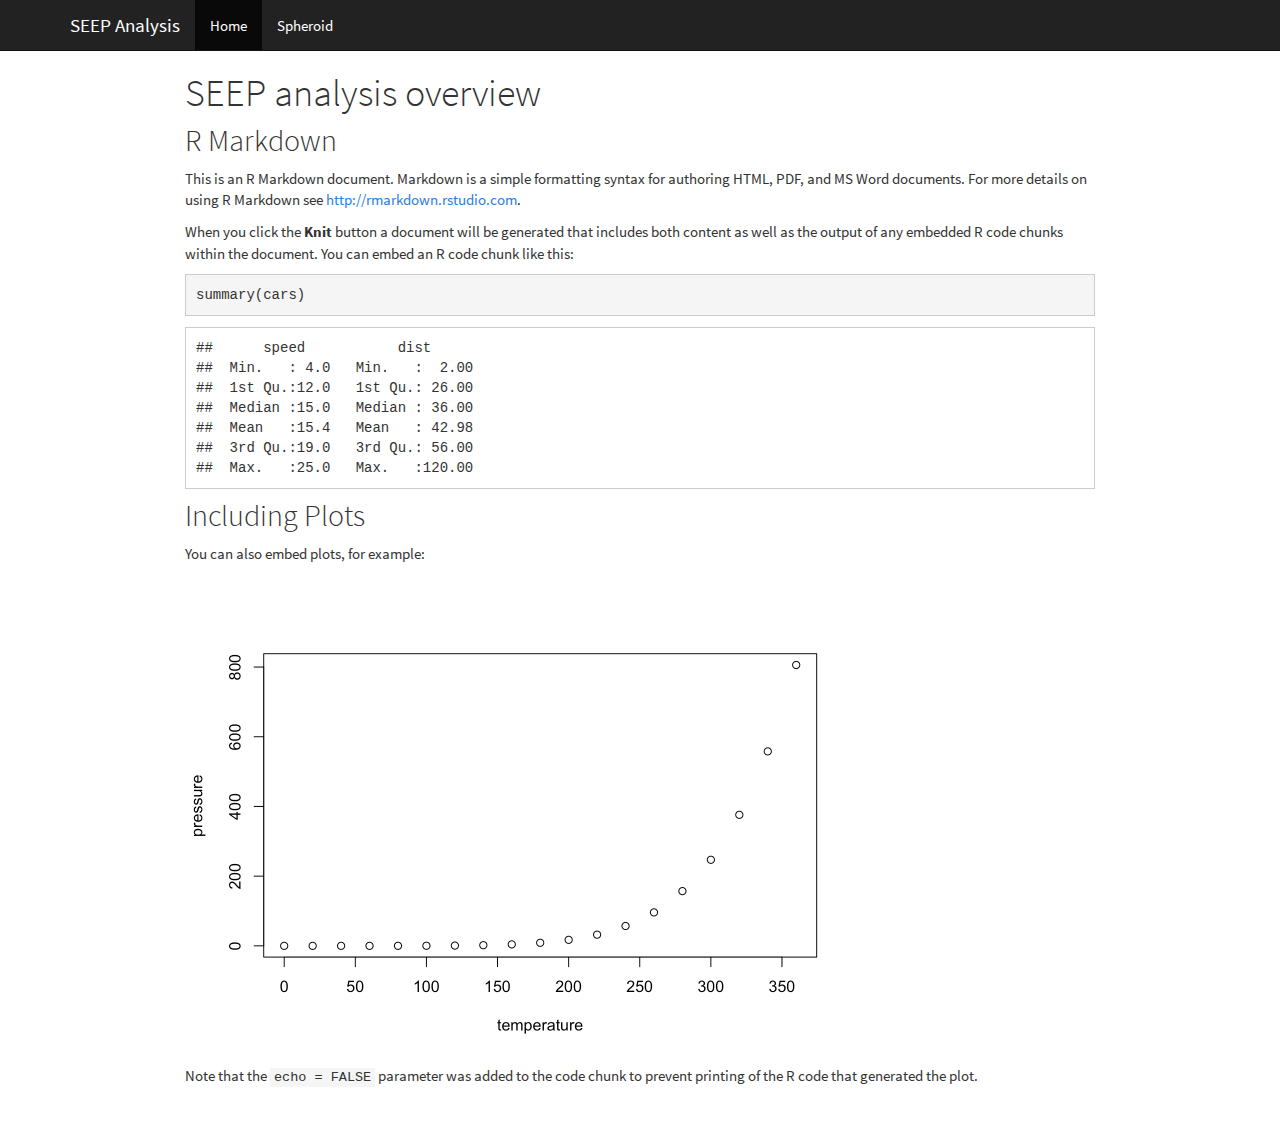
==== commit 497d4aa9: "update to actual SEEP content" ====
--- a/docs/index.html
+++ b/docs/index.html
@@ -11,17 +11,17 @@
 
 
 
-<title>Untitled</title>
-
-<script src="[data-uri]"></script>
+<title>SEEP analysis overview</title>
+
+<script src="site_libs/jquery-1.11.3/jquery.min.js"></script>
 <meta name="viewport" content="width=device-width, initial-scale=1" />
-<link href="data:text/css;charset=utf-8,html%7Bfont%2Dfamily%3Asans%2Dserif%3B%2Dwebkit%2Dtext%2Dsize%2Dadjust%3A100%25%3B%2Dms%2Dtext%2Dsize%2Dadjust%3A100%25%7Dbody%7Bmargin%3A0%7Darticle%2Caside%2Cdetails%2Cfigcaption%2Cfigure%2Cfooter%2Cheader%2Chgroup%2Cmain%2Cmenu%2Cnav%2Csection%2Csummary%7Bdisplay%3Ablock%7Daudio%2Ccanvas%2Cprogress%2Cvideo%7Bdisplay%3Ainline%2Dblock%3Bvertical%2Dalign%3Abaseline%7Daudio%3Anot%28%5Bcontrols%5D%29%7Bdisplay%3Anone%3Bheight%3A0%7D%5Bhidden%5D%2Ctemplate%7Bdisplay%3Anone%7Da%7Bbackground%2Dcolor%3Atransparent%7Da%3Aactive%2Ca%3Ahover%7Boutline%3A0%7Dabbr%5Btitle%5D%7Bborder%2Dbottom%3A1px%20dotted%7Db%2Cstrong%7Bfont%2Dweight%3A700%7Ddfn%7Bfont%2Dstyle%3Aitalic%7Dh1%7Bmargin%3A%2E67em%200%3Bfont%2Dsize%3A2em%7Dmark%7Bcolor%3A%23000%3Bbackground%3A%23ff0%7Dsmall%7Bfont%2Dsize%3A80%25%7Dsub%2Csup%7Bposition%3Arelative%3Bfont%2Dsize%3A75%25%3Bline%2Dheight%3A0%3Bvertical%2Dalign%3Abaseline%7Dsup%7Btop%3A%2D%2E5em%7Dsub%7Bbottom%3A%2D%2E25em%7Dimg%7Bborder%3A0%7Dsvg%3Anot%28%3Aroot%29%7Boverflow%3Ahidden%7Dfigure%7Bmargin%3A1em%2040px%7Dhr%7Bheight%3A0%3B%2Dwebkit%2Dbox%2Dsizing%3Acontent%2Dbox%3B%2Dmoz%2Dbox%2Dsizing%3Acontent%2Dbox%3Bbox%2Dsizing%3Acontent%2Dbox%7Dpre%7Boverflow%3Aauto%7Dcode%2Ckbd%2Cpre%2Csamp%7Bfont%2Dfamily%3Amonospace%2Cmonospace%3Bfont%2Dsize%3A1em%7Dbutton%2Cinput%2Coptgroup%2Cselect%2Ctextarea%7Bmargin%3A0%3Bfont%3Ainherit%3Bcolor%3Ainherit%7Dbutton%7Boverflow%3Avisible%7Dbutton%2Cselect%7Btext%2Dtransform%3Anone%7Dbutton%2Chtml%20input%5Btype%3Dbutton%5D%2Cinput%5Btype%3Dreset%5D%2Cinput%5Btype%3Dsubmit%5D%7B%2Dwebkit%2Dappearance%3Abutton%3Bcursor%3Apointer%7Dbutton%5Bdisabled%5D%2Chtml%20input%5Bdisabled%5D%7Bcursor%3Adefault%7Dbutton%3A%3A%2Dmoz%2Dfocus%2Dinner%2Cinput%3A%3A%2Dmoz%2Dfocus%2Dinner%7Bpadding%3A0%3Bborder%3A0%7Dinput%7Bline%2Dheight%3Anormal%7Dinput%5Btype%3Dcheckbox%5D%2Cinput%5Btype%3Dradio%5D%7B%2Dwebkit%2Dbox%2Dsizing%3Aborder%2Dbox%3B%2Dmoz%2Dbox%2Dsizing%3Aborder%2Dbox%3Bbox%2Dsizing%3Aborder%2Dbox%3Bpadding%3A0%7Dinput%5Btype%3Dnumber%5D%3A%3A%2Dwebkit%2Dinner%2Dspin%2Dbutton%2Cinput%5Btype%3Dnumber%5D%3A%3A%2Dwebkit%2Douter%2Dspin%2Dbutton%7Bheight%3Aauto%7Dinput%5Btype%3Dsearch%5D%7B%2Dwebkit%2Dbox%2Dsizing%3Acontent%2Dbox%3B%2Dmoz%2Dbox%2Dsizing%3Acontent%2Dbox%3Bbox%2Dsizing%3Acontent%2Dbox%3B%2Dwebkit%2Dappearance%3Atextfield%7Dinput%5Btype%3Dsearch%5D%3A%3A%2Dwebkit%2Dsearch%2Dcancel%2Dbutton%2Cinput%5Btype%3Dsearch%5D%3A%3A%2Dwebkit%2Dsearch%2Ddecoration%7B%2Dwebkit%2Dappearance%3Anone%7Dfieldset%7Bpadding%3A%2E35em%20%2E625em%20%2E75em%3Bmargin%3A0%202px%3Bborder%3A1px%20solid%20silver%7Dlegend%7Bpadding%3A0%3Bborder%3A0%7Dtextarea%7Boverflow%3Aauto%7Doptgroup%7Bfont%2Dweight%3A700%7Dtable%7Bborder%2Dspacing%3A0%3Bborder%2Dcollapse%3Acollapse%7Dtd%2Cth%7Bpadding%3A0%7D%40media%20print%7B%2A%2C%3Aafter%2C%3Abefore%7Bcolor%3A%23000%21important%3Btext%2Dshadow%3Anone%21important%3Bbackground%3A0%200%21important%3B%2Dwebkit%2Dbox%2Dshadow%3Anone%21important%3Bbox%2Dshadow%3Anone%21important%7Da%2Ca%3Avisited%7Btext%2Ddecoration%3Aunderline%7Da%5Bhref%5D%3Aafter%7Bcontent%3A%22%20%28%22%20attr%28href%29%20%22%29%22%7Dabbr%5Btitle%5D%3Aafter%7Bcontent%3A%22%20%28%22%20attr%28title%29%20%22%29%22%7Da%5Bhref%5E%3D%22javascript%3A%22%5D%3Aafter%2Ca%5Bhref%5E%3D%22%23%22%5D%3Aafter%7Bcontent%3A%22%22%7Dblockquote%2Cpre%7Bborder%3A1px%20solid%20%23999%3Bpage%2Dbreak%2Dinside%3Aavoid%7Dthead%7Bdisplay%3Atable%2Dheader%2Dgroup%7Dimg%2Ctr%7Bpage%2Dbreak%2Dinside%3Aavoid%7Dimg%7Bmax%2Dwidth%3A100%25%21important%7Dh2%2Ch3%2Cp%7Borphans%3A3%3Bwidows%3A3%7Dh2%2Ch3%7Bpage%2Dbreak%2Dafter%3Aavoid%7D%2Enavbar%7Bdisplay%3Anone%7D%2Ebtn%3E%2Ecaret%2C%2Edropup%3E%2Ebtn%3E%2Ecaret%7Bborder%2Dtop%2Dcolor%3A%23000%21important%7D%2Elabel%7Bborder%3A1px%20solid%20%23000%7D%2Etable%7Bborder%2Dcollapse%3Acollapse%21important%7D%2Etable%20td%2C%2Etable%20th%7Bbackground%2Dcolor%3A%23fff%21important%7D%2Etable%2Dbordered%20td%2C%2Etable%2Dbordered%20th%7Bborder%3A1px%20solid%20%23ddd%21important%7D%7D%40font%2Dface%7Bfont%2Dfamily%3A%27Glyphicons%20Halflings%27%3Bsrc%3Aurl%28data%3Aapplication%2Fvnd%2Ems%2Dfontobject%3Bbase64%2Cn04AAEFNAAACAAIABAAAAAAABQAAAAAAAAABAJABAAAEAExQAAAAAAAAAAIAAAAAAAAAAAEAAAAAAAAAJxJ%[base64]%2FSEdmjKHUbyow8ATBE40IvWA3vTu8LiABDQ%2BpexwUMcm1SMnNryctQSiI1K5ZnbOlXKmnVV5YvRe6RnNMFNCOs1KNVpn6yZhCJkRtVRNzEufeIq7HgSrcx4S8h%2Fv4vnrrKc6oCNxmSk2uKlZQHBii6iKFoH0746ThvkO1kJHlxjrkxs%2BLWORaDQBEtiYJIR5IB9Bi1UyL4Rmr0BNigNkMzlKQmnofBHviqVzUxwdMb3NdCn69hy%2BpRYVKGVS%2F1tnsqv4LL7wCCPZZAZPT4aCShHjHJVNuXbmMrY5LeQaGnvAkXlVrJgKRAUdFjrWEah9XebPeQMj7KS7DIBAFt8ycgC5PLGUOHSE3ErGZCiViNLL5ZARfywnCoZaKQCu6NuFX42AEeKtKUGnr%2FCm2Cy8tpFhBPMW5Fxi4Qm4TkDWh4IWFDClhU2hRWosUWqcKLlgyXB%2BlSHaWaHiWlBAR8SeSgSPCQxdVQgzUixWKSTrIQEbU94viDctkvX%2BVSjJuUmV8L4CXShI11esnp0pjWNZIyxKHS4wVQ2ime1P4RnhvGw0aDN1OLAXGERsB7buFpFGGBAre4QEQR0HOIO5oYH305G%2BKspT%2FFupEGGafCCwxSe6ZUa%2B073rXHnNdVXE6eWvibUS27XtRzkH838mYLMBmYysZTM0EM3A1fbpCBYFccN1B%2FEnCYu%2FTgCGmr7bMh8GfYL%2BBfcLvB0gRagC09w9elfldaIy%2FhNCBLRgBgtCC7jAF63wLSMAfbfAlEggYU0bUA7ACCJmTDpEmJtI78w4%2FBO7dN7JR7J7ZvbYaUbaILSQsRBiF3HGk5fEg6p9unwLvn98r%2BvnsV%2B372uf1xBLq4qU%2F45fTuqaAP%2BpssmCCCTF0mhEow8ZXZOS8D7Q85JsxZ%2BAzok7B7O%2Ff6J8AzYBySZQB%2FQHYUSA%2BEeQhEWiS6AIQzgcsDiER4MjgMBAWDV4AgQ3g1eBgIdweCQmCjJEMkJ%2BPKRWyFHHmg1Wi%2F6xzUgA0LREoKJChwnQa9B%2B5RQZRB3IlBlkAnxyQNaANwHMowzlYSMCBgnbpzvqpl0iTJNCQidDI9ZrSYNIRBhHtUa5YHMHxyGEik9hDE0AKj72AbTCaxtHPUaKZdAZSnQTyjGqGLsmBStCejApUhg4uBMU6mATujEl%2BKdDPbI6Ag4vLr%2BhjY6lbjBeoLKnZl0UZgRX8gTySOeynZVz1wOq7e1hFGYIq%2BMhrGxDLak0PrwYzSXtcuyhXEhwOYofiW%2BEcI%2Fjw8P6IY6ed%2BetAbuqKp5QIapT77LnAe505lMuqL79a0ut4rWexzFttsOsLDy7zvtQzcq3U1qabe7tB0wHWVXji%2BzDbo8x8HyIRUbXnwUcklFv51fvTymiV%2BMXLSmGH9d9%2BaXpD5X6lao41anWGig7IwIdnoBY2ht%2FpO9mClLo4NdXHAsefqWUKlXJkbqPOFhMoR4aiA1BXqhRNbB2Xwi%2B7u%2FjpAoOpKJ0UX24EsrzMfHXViakCNcKjBxuQX8BO0ZqjJ3xXzf%2B61t2VXOSgJ8xu65QKgtN6FibPmPYsXbJRHHqbgATcSZxBqGiDiU4NNNsYBsKD0MIP%2FOfKnlk%2FLkaid%[base64]%2FgFtuW0wR4cgd%2BZKesSV7QkNE2kw6AV4hoIuC02LGmTomyf8PiO6CZzOTLTPQ%2BHW06H%2Btx%2BbQ8LmDYg1pTFrp2oJXgkZTyeRJZM0C8aE2LpFrNVDuhARsN543%2FFV6klQ6Tv1OoZGXLv0igKrl%2FCmJxRmX7JJbJ998VSIPQRyDBICzl4JJlYHbdql30NvYcOuZ7a10uWRrgoieOdgIm4rlq6vNOQBuqESLbXG5lzdJGHw2m0sDYmODXbYGTfSTGRKpssTO95fothJCjUGQgEL4yKoGAF%2F0SrpUDNn8CBgBcSDQByAeNkCXp4S4Ro2Xh4OeaGRgR66PVOsU8bc6TR5%[base64]%2F1SgRCJ1dk4UdBT7OoyuNgLs0oCd8RnrEIb6QdMxT2QjD4zMrJkfgx5aDMcA4orsTtKCqWb%2FVeyceqa5OGSmB28YwH4rFbkQaLoUN8OQQYnD3w2eXpI4ScQfbCUZiJ4yMOIKLyyTc7BQ4uXUw6Ee6%2FxM%2B4Y67ngNBknxIPwuppgIhFcwJyr6EIj%2BLzNj%2FmfR2vhhRlx0BILZoAYruF0caWQ7YxO66UmeguDREAFHYuC7HJviRgVO6ruJH59h%2FC%2FPkgSle8xNzZJULLWq9JMDTE2fjGE146a1Us6PZDGYle6ldWRqn%2FpdpgHKNGrGIdkRK%2BKPETT9nKT6kLyDI8xd9A1FgWmXWRAIHwZ37WyZHOVyCadJEmMVz0MadMjDrPho%2BEIochkVC2xgGiwwsQ6DMv2P7UXqT4x7CdcYGId2BJQQa85EQKmCmwcRejQ9Bm4oATENFPkxPXILHpMPUyWTI5rjNOsIlmEeMbcOCEqInpXACYQ9DDxmFo9vcmsDblcMtg4tqBerNngkIKaFJmrQAPnq1dEzsMXcwjcHdfdCibcAxxA%2Bq%2Fj9m3LM%2FO7WJka4tSidVCjsvo2lQ%2F2ewyoYyXwAYyr2PlRoR5MpgVmSUIrM3PQxXPbgjBOaDQFIyFMJvx3Pc5RSYj12ySVF9fwFPQu2e2KWVoL9q3Ayv3IzpGHUdvdPdrNUdicjsTQ2ISy7QU3DrEytIjvbzJnAkmANXjAFERA0MUoPF3%2F5KFmW14bBNOhwircYgMqoDpUMcDtCmBE82QM2YtdjVLB4kBuKho%2FbcwQdeboqfQartuU3CsCf%2BcXkgYAqp%2F0Ee3RorAZt0AvvOCSI4JICIlGlsV0bsSid%2FNIEALAAzb6HAgyWHBps6xAOwkJIGcB82CxRQq4sJf3FzA70A%2BTRqcqjEMETCoez3mkPcpnoALs0ugJY8kQwrC%[base64]%2FWDHA60cYFaI%2FPjpzquUqdaYGcIq%2BmLez3WLFFCtNBN2QJcrlcoELgiPku5R5dSlJFaCEqEZle1AQzAKC%2B1SotMcBNyQUFuRHRF6OlimSBgjZeTBCwLyc6A%2BP%2FoFRchXTz5ADknYJHxzrJ5pGuIKRQISU6WyKTBBjD8WozmVYWIsto1AS5rxzKlvJu4E%2FvwOiKxRtCWsDM%2BeTHUrmwrCK5BIfMzGkD%2B0Fk5LzBs0jMYXktNDblB06LMNJ09U8pzSLmo14MS0OMjcdrZ31pyQqxJJpRImlSvfYAK8inkYU52QY2FPEVsjoWewpwhRp5yAuNpkqhdb7ku9Seefl2D0B8SMTFD90xi4CSOwwZy9IKkpMtI3FmFUg3%2FkFutpQGNc3pCR7gvC4sgwbupDu3DyEN%2BW6YGLNM21jpB49irxy9BSlHrVDlnihGKHwPrbVFtc%2Bh1rVQKZduxIyojccZIIcOCmhEnC7UkY68WXKQgLi2JCDQkQWJRQuk60hZp0D3rtCTINSeY9Ej2kIKYfGxwOs4j9qMM7fYZiipzgcf7TamnehqdhsiMiCawXnz4xAbyCkLAx5EGbo3Ax1u3dUIKnTxIaxwQTHehPl3V491H0%2BbC5zgpGz7Io%2BmjdhKlPJ01EeMpM7UsRJMi1nGjmJg35i6bQBAAxjO%2FENJubU2mg3ONySEoWklCwdABETcs7ck3jgiuU9pcKKpbgn%2B3YlzV1FzIkB6pmEDOSSyDfPPlQskznctFji0kpgZjW5RZe6x9kYT4KJcXg0bNiCyif%2BpZACCyRMmYsfiKmN9tSO65F0R2OO6ytlEhY5Sj6uRKfFxw0ijJaAx%2Fk3QgnAFSq27%2F2i4GEBA%2BUvTJKK%2F9eISNvG46Em5RZfjTYLdeD8kdXHyrwId%2FDQZUaMCY4gGbke2C8vfjgV%2FY9kkRQOJIn%2FxM9INZSpiBnqX0Q9GlQPpPKAyO5y%2BW5NMPSRdBCUlmuxl40ZfMCnf2Cp044uI9WLFtCi4YVxKjuRCOBWIb4XbIsGdbo4qtMQnNOQz4XDSui7W%2FN6l54qOynCqD3DpWQ%2BmpD7C40D8BZEWGJX3tlAaZBMj1yjvDYKwCJBa201u6nBKE5UE%2B7QSEhCwrXfbRZylAaAkplhBWX50dumrElePyNMRYUrC99UmcSSNgImhFhDI4BXjMtiqkgizUGCrZ8iwFxU6fQ8GEHCFdLewwxYWxgScAYMdMLmcZR6b7rZl95eQVDGVoUKcRMM1ixXQtXNkBETZkVVPg8LoSrdetHzkuM7DjZRHP02tCxA1fmkXKF3VzfN1pc1cv%2F8lbTIkkYpqKM9VOhp65ktYk%2BQ46myFWBapDfyWUCnsnI00QTBQmuFjMZTcd0V2NQ768Fhpby04k2IzNR1wKabuGJqYWwSly6ocMFGTeeI%2BejsWDYgEvr66QgqdcIbFYDNgsm0x9UHY6SCd5%2B7tpsLpKdvhahIDyYmEJQCqMqtCF6UlrE5GXRmbu%[base64]%2FiOmsLtHSWNUWEGk9hScMPShasUA1AcHOtRZlqMeQ0OzYS9vQvYUjOLrzP07BUAFikcJNMi7gIxEw4pL1G54TcmmmoAQ5s7TGWErJZ2Io4yQ0ljRYhL8H5e62oDtLF8aDpnIvZ5R3GWJyAugdiiJW9hQAVTsnCBHhwu7rkBlBX6r3b7ejEY0k5GGeyKv66v%2B6dg7mcJTrWHbtMywbedYqCQ0FPwoytmSWsL8WTtChZCKKzEF7vP6De4x2BJkkniMgSdWhbeBSLtJZR9CTHetK1xb34AYIJ37OegYIoPVbXgJ%2FqDQK%2BbfCtxQRVKQu77WzOoM6SGL7MaZwCGJVk46aImai9fmam%2BWpHG%2B0BtQPWUgZ7RIAlPq6lkECUhZQ2gqWkMYKcYMYaIc4gYCDFHYa2d1nzp3%2BJ1eCBay8IYZ0wQRKGAqvCuZ%2FUgbQPyllosq%2BXtfKIZOzmeJqRazpmmoP%2F76YfkjzV2NlXTDSBYB04SVlNQsFTbGPk1t%2FI4Jktu0XSgifO2ozFOiwd%2F0SssJDn0dn4xqk4GDTTKX73%2FwQyBLdqgJ%2BWx6AQaba3BA9CKEzjtQYIfAsiYamapq80LAamYjinlKXUkxdpIDk0puXUEYzSalfRibAeDAKpNiqQ0FTwoxuGYzRnisyTotdVTclis1LHRQCy%2FqqL8oUaQzWRxilq5Mi0IJGtMY02cGLD69vGjkj3p6pGePKI8bkBv5evq8SjjyU04vJR2cQXQwSJyoinDsUJHCQ50jrFTT7yRdbdYQMB3MYCb6uBzJ9ewhXYPAIZSXfeEQBZZ3GPN3Nbhh%2FwkvAJLXnQMdi5NYYZ5GHE400GS5rXkOZSQsdZgIbzRnF9ueLnsfQ47wHAsirITnTlkCcuWWIUhJSbpM3wWhXNHvt2xUsKKMpdBSbJnBMcihkoDqAd1Zml%2FR4yrzow1Q2A5G%2Bkzo%2FRhRxQS2lCSDRV8LlYLBOOoo1bF4jwJAwKMK1tWLHlu9i0j4Ig8qVm6wE1DxXwAwQwsaBWUg2pOOol2dHxyt6npwJEdLDDVYyRc2D0HbcbLUJQj8gPevQBUBOUHXPrsAPBERICpnYESeu2OHotpXQxRGlCCtLdIsu23MhZVEoJg8Qumj%2FUMMc34IBqTKLDTp76WzL%2FdMjCxK7MjhiGjeYAC%2Fkj%2FjY%2FRde7hpSM1xChrog6yZ7OWTuD56xBJnGFE%2BpT2ElSyCnJcwVzCjkqeNLfMEJqKW0G7OFIp0G%2B9mh50I9o8k1tpCY0xYqFNIALgIfc2me4n1bmJnRZ89oepgLPT0NTMLNZsvSCZAc3TXaNB07vail36%2FdBySis4m9%2FDR8izaLJW6bWCkVgm5T%2Bius3ZXq4xI%2BGnbveLbdRwF2mNtsrE0JjYc1AXknCOrLSu7Te%2Fr4dPYMCl5qtiHNTn%2BTPbh1jCBHH%2BdMJNhwNgs3nT%2BOhQoQ0vYif56BMG6WowAcHR3DjQolxLzyVekHj00PBAaW7IIAF1EF%2BuRIWyXjQMAs2chdpaKPNaB%2BkSezYt0%2BCA04sOg5vx8Fr7Ofa9sUv87h7SLAUFSzbetCCZ9pmyLt6l6%2FTzoA1%2FZBG9bIUVHLAbi%2FkdBFgYGyGwRQGBpkqCEg2ah9UD6EedEcEL3j4y0BQQCiExEnocA3SZboh%2Bepgd3YsOkHskZwPuQ5OoyA0fTA5AXrHcUOQF%2BzkJHIA7PwCDk1gGVmGUZSSoPhNf%2BTklauz98QofOlCIQ%2FtCD4dosHYPqtPCXB3agggQQIqQJsSkB%2Bqn0rkQ1toJjON%2FOtCIB9RYv3PqRA4C4U68ZMlZn6BdgEvi2ziU%2BTQ6NIw3ej%2BAtDwMGEZk7e2IjxUWKdAxyaw9OCwSmeADTPPleyk6UhGDNXQb%2B%2BW6Uk4q6F7%2Frg6WVTo82IoCxSIsFDrav4EPHphD3u4hR53WKVvYZUwNCCeM4PMBWzK%2BEfIthZOkuAwPo5C5jgoZgn6dUdvx5rIDmd58cXXdKNfw3l%2BwM2UjgrDJeQHhbD7HW2QDoZMCujgIUkk5Fg8VCsdyjOtnGRx8wgKRPZN5dR0zPUyfGZFVihbFRniXZFOZGKPnEQzU3AnD1KfR6weHW2XS6KbPJxUkOTZsAB9vTVp3Le1F8q5l%2BDMcLiIq78jxAImD2pGFw0VHfRatScGlK6SMu8leTmhUSMy8Uhdd6xBiH3Gdman4tjQGLboJfqz6fL2WKHTmrfsKZRYX6BTDjDldKMosaSTLdQS7oDisJNqAUhw1PfTlnacCO8vl8706Km1FROgLDmudzxg%2BEWTiArtHgLsRrAXYWdB0NmToNCJdKm0KWycZQqb%2BMw76Qy29iQ5up%2FX7oyw8QZ75kP5F6iJAJz6KCmqxz8fEa%2FxnsMYcIO%2FvEkGRuMckhr4rIeLrKaXnmIzlNLxbFspOphkcnJdnz%2FChp%2FVlpj2P7jJQmQRwGnltkTV5dbF9fE3%2FfxoSqTROgq9wFUlbuYzYcasE0ouzBo%2BdDCDzxKAfhbAZYxQiHrLzV2iVexnDX%2FQnT1fsT%2Fxuhu1ui5qIytgbGmRoQkeQooO8eJNNZsf0iALur8QxZFH0nCMnjerYQqG1pIfjyVZWxhVRznmmfLG00BcBWJE6hzQWRyFknuJnXuk8A5FRDCulwrWASSNoBtR%2BCtGdkPwYN2o7DOw%2FVGlCZPusRBFXODQdUM5zeHDIVuAJBLqbO%2Ff9Qua%2BpDqEPk230Sob9lEZ8BHiCorjVghuI0lI4JDgHGRDD%2FprQ84B1pVGkIpVUAHCG%2Biz3Bn3qm2AVrYcYWhock4jso5%2BJ7HfHVj4WMIQdGctq3psBCVVzupQOEioBGA2Bk%2BUILT7%2BVoX5mdxxA5fS42gISQVi%2FHTzrgMxu0fY6hE1ocUwwbsbWcezrY2n6S8%2F6cxXkOH4prpmPuFoikTzY7T85C4T2XYlbxLglSv2uLCgFv8Quk%2FwdesUdWPeHYIH0R729JIisN9Apdd4eB10aqwXrPt%2BSu9mA8k8n1sjMwnfsfF2j3jMUzXepSHmZ%2FBfqXvzgUNQQWOXO8YEuFBh4QTYCkOAPxywpYu1VxiDyJmKVcmJPGWk%2Fgc3Pov02StyYDahwmzw3E1gYC9wkupyWfDqDSUMpCTH5e5N8B%2F%2FlHiMuIkTNw4USHrJU67bjXGqNav6PBuQSoqTxc8avHoGmvqNtXzIaoyMIQIiiUHIM64cXieouplhNYln7qgc4wBVAYR104kO%2BCvKqsg4yIUlFNThVUAKZxZt1XA34h3TCUUiXVkZ0w8Hh2R0Z5L0b4LZvPd%2Fp1gi%2F07h8qfwHrByuSxglc9cI4QIg2oqvC%2Fqm0i7tjPLTgDhoWTAKDO2ONW5oe%2B%2FeKB9vZB8K6C25yCZ9RFVMnb6NRdRjyVK57CHHSkJBfnM2%2Fj4ODUwRkqrtBBCrDsDpt8jhZdXoy%2F1BCqw3sSGhgGGy0a5Jw6BP%2FTExoCmNFYjZl248A0osgPyGEmRA%2BfAsqPVaNAfytu0vuQJ7rk3J4kTDTR2AlCHJ5cls26opZM4w3jMULh2YXKpcqGBtuleAlOZnaZGbD6DHzMd6i2oFeJ8z9XYmalg1Szd%2FocZDc1C7Y6vcALJz2lYnTXiWEr2wawtoR4g3jvWUU2Ngjd1cewtFzEvM1NiHZPeLlIXFbBPawxNgMwwAlyNSuGF3zizVeOoC9bag1qRAQKQE%2FEZBWC2J8mnXAN2aTBboZ7HewnObE8CwROudZHmUM5oZ%2FUgd%2FJZQK8lvAm43uDRAbyW8gZ%2BZGq0EVerVGUKUSm%2FIdn8AQHdR4m7bue88WBwft9mSCeMOt1ncBwziOmJYI2ZR7ewNMPiCugmSsE4EyQ%2BQATJG6qORMGd4snEzc6B4shPIo4G1T7PgSm8PY5eUkPdF8JZ0VBtadbHXoJgnEhZQaODPj2gpODKJY5Yp4DOsLBFxWbvXN755KWylJm%2BoOd4zEL9Hpubuy2gyyfxh8oEfFutnYWdfB8PdESLWYvSqbElP9qo3u6KTmkhoacDauMNNjj0oy40DFV7Ql0aZj77xfGl7TJNHnIwgqOkenruYYNo6h724%2BzUQ7%2BvkCpZB%2BpGA562hYQiDxHVWOq0oDQl%2FQsoiY%2BcuI7iWq%2FZIBtHcXJ7kks%2Bh2fCNUPA82BzjnqktNts%2BRLdk1VSu%2BtqEn7QZCCsvEqk6FkfiOYkrsw092J8jsfIuEKypNjLxrKA9kiA19mxBD2suxQKCzwXGws7kEJvlhUiV9tArLIdZW0IORcxEzdzKmjtFhsjKy%2F44XYXdI5noQoRcvjZ1RMPACRqYg2V1%2BOwOepcOknRLLFdYgTkT5UApt%2FJhLM3jeFYprZV%2BZow2g8fP%2BU68hkKFWJj2yBbKqsrp25xkZX1DAjUw52IMYWaOhab8Kp05VrdNftqwRrymWF4OQSjbdfzmRZirK8FMJELEgER2PHjEAN9pGfLhCUiTJFbd5LBkOBMaxLr%2FA1SY9dXFz4RjzoU9ExfJCmx%2FI9FKEGT3n2cmzl2X42L3Jh%2BAbQq6sA%2BSs1kitoa4TAYgKHaoybHUDJ51oETdeI%2F9ThSmjWGkyLi5QAGWhL0BG1UsTyRGRJOldKBrYJeB8ljLJHfATWTEQBXBDnQexOHTB%2BUn44zExFE4vLytcu5NwpWrUxO%2F0ZICUGM7hGABXym0V6ZvDST0E370St9MIWQOTWngeoQHUTdCJUP04spMBMS8LSker9cReVQkULFDIZDFPrhTzBl6sed9wcZQTbL%2BBDqMyaN3RJPh%2Fanbx%2BIv%2BqgQdAa3M9Z5JmvYlh4qop%2BHo1F1W5gbOE9YKLgAnWytXElU4G8GtW47lhgFE6gaSs%2Bgs37sFvi0PPVvA5dnCBgILTwoKd%2F%2BDoL9F6inlM7H4rOTzD79KJgKlZO%2FZgt22UsKhrAaXU5ZcLrAglTVKJEmNJvORGN1vqrcfSMizfpsgbIe9zno%2BgBoKVXgIL%2FVI8dB1O5o%2FR3Suez%2FgD7M781ShjKpIIORM%2FnxG%2BjjhhgPwsn2IoXsPGPqYHXA63zJ07M2GPEykQwJBYLK808qYxuIew4frk52nhCsnCYmXiR6CuapvE1IwRB4%2FQftDbEn%2BAucIr1oxrLabRj9q4ae0%2BfXkHnteAJwXRbVkR0mctVSwEbqhJiMSZUp9DNbEDMmjX22m3ABpkrPQQTP3S1sib5pD2VRKRd%2BeNAjLYyT0hGrdjWJZy24OYXRoWQAIhGBZRxuBFMjjZQhpgrWo8SiFYbojcHO8V5DyscJpLTHyx9Fimassyo5U6WNtquUMYgccaHY5amgR3PQzq3ToNM5ABnoB9kuxsebqmYZm0R9qxJbFXCQ1UPyFIbxoUraTJFDpCk0Wk9GaYJKz%2F6oHwEP0Q14lMtlddQsOAU9zlYdMVHiT7RQP3XCmWYDcHCGbVRHGnHuwzScA0BaSBOGkz3lM8CArjrBsyEoV6Ys4qgDK3ykQQPZ3hCRGNXQTNNXbEb6tDiTDLKOyMzRhCFT%2BmAUmiYbV3YQVqFVp9dorv%2BTsLeCykS2b5yyu8AV7IS9cxcL8z4Kfwp%2BxJyYLv1OsxQCZwTB4a8BZ%2F5EdxTBJthApqyfd9u3ifr%2FWILTqq5VqgwMT9SOxbSGWLQJUUWCVi4k9tho9nEsbUh7U6NUsLmkYFXOhZ0kmamaJLRNJzSj%2Fqn4Mso6zb6iLLBXoaZ6AqeWCjHQm2lztnejYYM2eubnpBdKVLORZhudH3JF1waBJKA9%2BW8EhMj3Kzf0L4vi4k6RoHh3Z5YgmSZmk6ns4fjScjAoL8GoOECgqgYEBYUGFVO4FUv4%2FYtowhEmTs0vrvlD%2FCrisnoBNDAcUi%2FteY7OctFlmARQzjOItrrlKuPO6E2Ox93L4O%2F4DcgV%2FdZ7qR3VBwVQxP1GCieA4RIpweYJ5FoYrHxqRBdJjnqbsikA2Ictbb8vE1GYIo9dacK0REgDX4smy6GAkxlH1yCGGsk%2BtgiDhNKuKu3yNrMdxafmKTF632F8Vx4BNK57GvlFisrkjN9WDAtjsWA0ENT2e2nETUb%2Fn7qwhvGnrHuf5bX6Vh%2Fn3xffU3PeHdR%2BFA92i6ufT3AlyAREoNDh6chiMWTvjKjHDeRhOa9YkOQRq1vQXEMppAQVwHCuIcV2g5rBn6GmZZpTR7vnSD6ZmhdSl176gqKTXu5E%2BYbfL0adwNtHP7dT7t7b46DVZIkzaRJOM%2BS6KcrzYVg%2BT3wSRFRQashjfU18NutrKa%2F7PXbtuJvpIjbgPeqd%2BpjmRw6YKpnANFSQcpzTZgpSNJ6J7uiagAbir%2F8tNXJ%2FOsOnRh6iuIexxrmkIneAgz8QoLmiaJ8sLQrELVK2yn3wOHp57BAZJhDZjTBzyoRAuuZ4eoxHruY1pSb7qq79cIeAdOwin4GdgMeIMHeG%2BFZWYaiUQQyC5b50zKjYw97dFjAeY2I4Bnl105Iku1y0lMA1ZHolLx19uZnRdILcXKlZGQx%2FGdEqSsMRU1BIrFqRcV1qQOOHyxOLXEGcbRtAEsuAC2V4K3p5mFJ22IDWaEkk9ttf5Izb2LkD1MnrSwztXmmD%2FQi%2FEmVEFBfiKGmftsPwVaIoZanlKndMZsIBOskFYpDOq3QUs9aSbAAtL5Dbokus2G4%2FasthNMK5UQKCOhU97oaOYNGsTah%2BjfCKsZnTRn5TbhFX8ghg8CBYt%2FBjeYYYUrtUZ5jVij%2Fop7V5SsbA4mYTOwZ46hqdpbB6Qvq3AS2HHNkC15pTDIcDNGsMPXaBidXYPHc6PJAkRh29Vx8KcgX46LoUQBhRM%2B3SW6Opll%2FwgxxsPgKJKzr5QCmwkUxNbeg6Wj34SUnEzOemSuvS2OetRCO8Tyy%2BQbSKVJcqkia%2BGvDefFwMOmgnD7h81TUtMn%2BmRpyJJ349HhAnoWFTejhpYTL9G8N2nVg1qkXBeoS9Nw2fB27t7trm7d%2FQK7Cr4uoCeOQ7%2F8JfKT77KiDzLImESHw%2F0wf73QeHu74hxv7uihi4fTX%2BXEwAyQG3264dwv17aJ5N335Vt9sdrAXhPOAv8JFvzqyYXwfx8WYJaef1gMl98JRFyl5Mv5Uo%2FoVH5ww5OzLFsiTPDns7fS6EURSSWd%2F92BxMYQ8sBaH%2Bj%2BwthQPdVgDGpTfi%2BJQIWMD8xKqULliRH01rTeyF8x8q%2FGBEEEBrAJMPf25UQwi0b8tmqRXY7kIvNkzrkvRWLnxoGYEJsz8u4oOyMp8cHyaybb1HdMCaLApUE%2B%2F7xLIZGP6H9xuSEXp1zLIdjk5nBaMuV%2FyTDRRP8Y2ww5RO6d2D94o%2B6ucWIqUAvgHIHXhZsmDhjVLczmZ3ca0Cb3PpKwt2UtHVQ0BgFJsqqTsnzZPlKahRUkEu4qmkJt%2Bkqdae76ViWe3STan69yaF9%2BfESD2lcQshLHWVu4ovItXxO69bqC5p1nZLvI8NdQB9s9UNaJGlQ5mG947ipdDA0eTIw%2FA1zEdjWquIsQXXGIVEH0thC5M%2BW9pZe7IhAVnPJkYCCXN5a32HjN6nsvokEqRS44tGIs7s2LVTvcrHAF%2BRVmI8L4HUYk4x%2B67AxSMJKqCg8zrGOgvK9kNMdDrNiUtSWuHFpC8%2Fp5qIQrEo%2FH%2B1l%2F0cAwQ2nKmpWxKcMIuHY44Y6DlkpO48tRuUGBWT0FyHwSKO72Ud%2BtJUfdaZ4CWNijzZtlRa8%2BCkmO%2FEwHYfPZFU%2FhzjFWH7vnzHRMo%2BaF9u8qHSAiEkA2HjoNQPEwHsDKOt6hOoK3Ce%2F%2B%2F9boMWDa44I6FrQhdgS7OnNaSzwxWKZMcyHi6LN4WC6sSj0qm2PSOGBTvDs%2FGWJS6SwEN%2FULwpb4LQo9fYjUfSXRwZkynUazlSpvX9e%2BG2zor8l%2BYaMxSEomDdLHGcD6YVQPegTaA74H8%2BV4WvJkFUrjMLGLlvSZQWvi8%2FQA7yzQ8GPno%2F%2F5SJHRP%2FOqKObPCo81s%2F%2B6WgLqykYpGAgQZhVDEBPXWgU%2FWzFZjKUhSFInufPRiMAUULC6T11yL45ZrRoB4DzOyJShKXaAJIBS9wzLYIoCEcJKQW8GVCx4fihqJ6mshBUXSw3wWVj3grrHQlGNGhIDNNzsxQ3M%2BGWn6ASobIWC%2BLbYOC6UpahVO13Zs2zOzZC8z7FmA05JhUGyBsF4tsG0drcggIFzgg%2Fkpf3%2BCnAXKiMgIE8Jk%2FMhpkc8DUJEUzDSnWlQFme3d0sHZDrg7LavtsEX3cHwjCYA17pMTfx8Ajw9hHscN67hyo%2BRJQ4458RmPywXykkVcW688oVUrQhahpPRvTWPnuI0B%2BSkQu7dCyvLRyFYlC1LG1gRCIvn3rwQeINzZQC2KXq31FaR9UmVV2QeGVqBHjmE%2BVMd3b1fhCynD0pQNhCG6%2FWCDbKPyE7NRQzL3BzQAJ0g09aUzcQA6mUp9iZFK6Sbp%2FYbHjo%2B%2B7%2FWj8S4YNa%2BZdqAw1hDrKWFXv9%2BzaXpf8ZTDSbiqsxnwN%2FCzK5tPkOr4tRh2kY3Bn9JtalbIOI4b3F7F1vPQMfoDcdxMS8CW9m%2FNCW%2FHILTUVWQIPiD0j1A6bo8vsv6P1hCESl2abrSJWDrq5sSzUpwoxaCU9FtJyYH4QFMxDBpkkBR6kn0LMPO%2B5EJ7Z6bCiRoPedRZ%2FP0SSdii7ZnPAtVwwHUidcdyspwncz5uq6vvm4IEDbJVLUFCn%2FLvIHfooUBTkFO130FC7CmmcrKdgDJcid9mvVzsDSibOoXtIf9k6ABle3PmIxejodc4aob0QKS432srrCMndbfD454q52V01G4q913mC5HOsTzWF4h2No1av1VbcUgWAqyoZl%2B11PoFYnNv2HwAODeNRkHj%2B8SF1fcvVBu6MrehHAZK1Gm69ICcTKizykHgGFx7QdowTVAsYEF2tVc0Z6wLryz2FI1sc5By2znJAAmINndoJiB4sfPdPrTC8RnkW7KRCwxC6YvXg5ahMlQuMpoCSXjOlBy0Kij%2BbsCYPbGp8BdCBiLmLSAkEQRaieWo1SYvZIKJGj9Ur%2FeWHjiB7SOVdqMAVmpBvfRiebsFjger7DC%2B8kRFGtNrTrnnGD2GAJb8rQCWkUPYHhwXsjNBSkE6lGWUj5QNhK0DMNM2l%2BkXRZ0KLZaGsFSIdQz%2FHXDxf3%2FTE30%2BDgBKWGWdxElyLccJfEpjsnszECNoDGZpdwdRgCixeg9L4EPhH%2BRptvRMVRaahu4cySjS3P5wxAUCPkmn%2BrhyASpmiTaiDeggaIxYBmtLZDDhiWIJaBgzfCsAGUF1Q1SFZYyXDt9skCaxJsxK2Ms65dmdp5WAZyxik%2FzbrTQk5KmgxCg%2Ff45L0jywebOWUYFJQAJia7XzCV0x89rpp%2Ff3AVWhSPyTanqmik2SkD8A3Ml4NhIGLAjBXtPShwKYfi2eXtrDuKLk4QlSyTw1ftXgwqA2jUuopDl%2B5tfUWZNwBpEPXghzbBggYCw%2Fdhy0ntds2yeHCDKkF%2FYxQjNIL%2FF%2F37jLPHCKBO9ibwYCmuxImIo0ijV2Wbg3kSN2psoe8IsABv3RNFaF9uMyCtCYtqcD%2BqNOhwMlfARQUdJ2tUX%2BMNJqOwIciWalZsmEjt07tfa8ma4cji9sqz%2BQ9hWfmMoKEbIHPOQORbhQRHIsrTYlnVTNvcq1imqmmPDdVDkJgRcTgB8Sb6epCQVmFZe%2BjGDiNJQLWnfx%2BdrTKYjm0G8yH0ZAGMWzEJhUEQ4Maimgf%2Fbkvo8PLVBsZl152y5S8%2BHRDfZIMCbYZ1WDp4yrdchOJw8k6R%2B%2F2pHmydK4NIK2PHdFPHtoLmHxRDwLFb7eB%2BM4zNZcB9NrAgjVyzLM7xyYSY13ykWfIEEd2n5%2FiYp3ZdrCf7fL%2Ben%2BsIJu2W7E30MrAgZBD1rAAbZHPgeAMtKCg3NpSpYQUDWJu9bT3V7tOKv%2BNRiJc8JAKqqgCA%2FPNRBR7ChpiEulyQApMK1AyqcWnpSOmYh6yLiWkGJ2mklCSPIqN7UypWj3dGi5MvsHQ87MrB4VFgypJaFriaHivwcHIpmyi5LhNqtem4q0n8awM19Qk8BOS0EsqGscuuydYsIGsbT5GHnERUiMpKJl4ON7qjB4fEqlGN%2FhCky89232UQCiaeWpDYCJINXjT6xl4Gc7DxRCtgV0i1ma4RgWLsNtnEBRQFqZggCLiuyEydmFd7WlogpkCw5G1x4ft2psm3KAREwVwr1Gzl6RT7FDAqpVal34ewVm3VH4qn5mjGj%2BbYL1NgfLNeXDwtmYSpwzbruDKpTjOdgiIHDVQSb5%2FzBgSMbHLkxWWgghIh9QTFSDILixVwg0Eg1puooBiHAt7DzwJ7m8i8%2Fi%2BjHvKf0QDnnHVkVTIqMvIQImOrzCJwhSR7qYB5gSwL6aWL9hERHCZc4G2%2BJrpgHNB8eCCmcIWIQ6rSdyPCyftXkDlErUkHafHRlkOIjxGbAktz75bnh50dU7YHk%2BMz7wwstg6RFZb%2BTZuSOx1qqP5C66c0mptQmzIC2dlpte7vZrauAMm%2F7RfBYkGtXWGiaWTtwvAQiq2oD4YixPLXE2khB2FRaNRDTk%2B9sZ6K74Ia9VntCpN4BhJGJMT4Z5c5FhSepRCRWmBXqx%2BwhVZC4me4saDs2iNqXMuCl6iAZflH8fscC1sTsy4PHeC%2BXYuqMBMUun5YezKbRKmEPwuK%2BCLzijPEQgfhahQswBBLfg%[base64]%2BRCMlDDbElcjaROLDoualmUIQ88Kekk3iM4OQrADcxi3rJguS4MOIBIgKgXrjd1WkbCdqxJk%2F4efRIFsavZA7KvvJQqp3Iid5Z0NFc5aiMRzGN3vrpBzaMy4JYde3wr96PjN90AYOIbyp6T4zj8LoE66OGcX1Ef4Z3KoWLAUF4BTg7ug%2FAbkG5UNQXAMkQezujSHeir2uTThgd3gpyzDrbnEdDRH2W7U6PeRvBX1ZFMP5RM%2BZu6UUZZD8hDPHldVWntTCNk7To8IeOW9yn2wx0gmurwqC60AOde4r3ETi5pVMSDK8wxhoGAoEX9NLWHIR33VbrbMveii2jAJlrxwytTHbWNu8Y4N8vCCyZjAX%2FpcsfwXbLze2%2BD%2Bu33OGBoJyAAL3jn3RuEcdp5If8O%2Ba4NKWvxOTyDltG0IWoHhwVGe7dKkCWFT%2B%2Btm%2BhaBCikRUUMrMhYKZJKYoVuv%2FbsJzO8DwfVIInQq3g3BYypiz8baogH3r3GwqCwFtZnz4xMjAVOYnyOi5HWbFA8n0qz1OjSpHWFzpQOpvkNETZBGpxN8ybhtqV%2FDMUxd9uFZmBfKXMCn%2FSqkWJyKPnT6lq%2B4zBZni6fYRByJn6OK%2BOgPBGRAJluwGSk4wxjOOzyce%2FPKODwRlsgrVkdcsEiYrqYdXo0Er2GXi2GQZd0tNJT6c9pK1EEJG1zgDJBoTVuCXGAU8BKTvCO%2FcEQ1Wjk3Zzuy90JX4m3O5IlxVFhYkSUwuQB2up7jhvkm%2BbddRQu5F9s0XftGEJ9JSuSk%2BZachCbdU45fEqbugzTIUokwoAKvpUQF%2FCvLbWW5BNQFqFkJg2f30E%2F48StNe5QwBg8zz3YAJ82FZoXBxXSv4QDooDo79NixyglO9AembuBcx5Re3CwOKTHebOPhkmFC7wNaWtoBhFuV4AkEuJ0J%2B1pT0tLkvFVZaNzfhs%2FKd3%2BA9YsImlO4XK4vpCo%2FelHQi%2F9gkFg07xxnuXLt21unCIpDV%2BbbRxb7FC6nWYTsMFF8%2B1LUg4JFjVt3vqbuhHmDKbgQ4e%2BRGizRiO8ky05LQGMdL2IKLSNar0kNG7lHJMaXr5mLdG3nykgj6vB%2FKVijd1ARWkFEf3yiUw1v%2FWaQivVUpIDdSNrrKbjO5NPnxz6qTTGgYg03HgPhDrCFyYZTi3XQw3HXCva39mpLNFtz8AiEhxAJHpWX13gCTAwgm9YTvMeiqetdNQv6IU0hH0G%2BZManTqDLPjyrOse7WiiwOJCG%[base64]%2F6gQKuihPtiUtlCQVPohUgzfezTg8o1b3n9pNZeco1QucaoXe40Fa5JYhqdTspFmxGtW9h5ezLFZs3j%2FN46f%2BS2rjYNC2JySXrnSAFhvAkz9a5L3pza8eYKHNoPrvBRESpxYPJdKVUxBE39nJ1chrAFpy4MMkf0qKgYALctGg1DQI1kIymyeS2AJNT4X240d3IFQb%2F0jQbaHJ2YRK8A%2Bls6WMhWmpCXYG5jqapGs5%2FeOJErxi2%2F2KWVHiPellTgh%2FfNl%2F2KYPKb7DUcAg%2BmCOPQFCiU9Mq%2FWLcU1xxC8aLePFZZlE%2BPCLzf7ey46INWRw2kcXySR9FDgByXzfxiNKwDFbUSMMhALPFSedyjEVM5442GZ4hTrsAEvZxIieSHGSgkwFh%2FnFNdrrFD4tBH4Il7fW6ur4J8Xaz7RW9jgtuPEXQsYk7gcMs2neu3zJwTyUerHKSh1iTBkj2YJh1SSOZL5pLuQbFFAvyO4k1Hxg2h99MTC6cTUkbONQIAnEfGsGkNFWRbuRyyaEZInM5pij73EA9rPIUfU4XoqQpHT9THZkW%2BoKFLvpyvTBMM69tN1Ydwv1LIEhHsC%2BueVG%2Bw%2BkyCPsvV3erRikcscHjZCkccx6VrBkBRusTDDd8847GA7p2Ucy0y0HdSRN6YIBciYa4vuXcAZbQAuSEmzw%2BH%2FAuOx%2BaH%2BtBL88H57D0MsqyiZxhOEQkF%2F8DR1d2hSPMj%2FsNOa5rxcUnBgH8ictv2J%2Bcb4BA4v3MCShdZ2vtK30vAwkobnEWh7rsSyhmos3WC93Gn9C4nnAd%2FPjMMtQfyDNZsOPd6XcAsnBE%2FmRHtHEyJMzJfZFLE9OvQa0i9kUmToJ0ZxknTgdl%2FXPV8xoh0K7wNHHsnBdvFH3sv52lU7UFteseLG%2FVanIvcwycVA7%2BBE1Ulyb20BvwUWZcMTKhaCcmY3ROpvonVMV4N7yBXTL7IDtHzQ4CCcqF66LjF3xUqgErKzolLyCG6Kb7irP%2FMVTCCwGRxfrPGpMMGvPLgJ881PHMNMIO09T5ig7AzZTX%2F5PLlwnJLDAPfuHynSGhV4tPqR3gJ4kg4c06c%2FF1AcjGytKm2Yb5jwMotF7vro4YDLWlnMIpmPg36NgAZsGA0W1spfLSue4xxat0Gdwd0lqDBOgIaMANykwwDKejt5YaNtJYIkrSgu0KjIg0pznY0SCd1qlC6R19g97UrWDoYJGlrvCE05J%2F5wkjpkre727p5PTRX5FGrSBIfJqhJE%2FIS876PaHFkx9pGTH3oaY3jJRvLX9Iy3Edoar7cFvJqyUlOhAEiOSAyYgVEGkzHdug%2BoRHIEOXAExMiTSKU9A6nmRC8mp8iYhwWdP2U%[base64]%2FBQQp1sWlNolpIu4ekxUTBV7NmxOFKEBmmN%2BnA7pvF78%2FRII5ZHA09OAiE%2F66MF6HQ%2BqVEJCHxwymukkNvzqHEh52dULPbVasfQMgTDyBZzx4007YiKdBuUauQOt27Gmy8ISclPmEUCIcuLbkb1mzQSqIa3iE0PJh7UMYQbkpe%2BhXjTJKdldyt2mVPwywoODGJtBV1lJTgMsuSQBlDMwhEKIfrvsxGQjHPCEfNfMAY2oxvyKcKPUbQySkKG6tj9AQyEW3Q5rpaDJ5Sns9ScLKeizPRbvWYAw4bXkrZdmB7CQopCH8NAmqbuciZChHN8lVGaDbCnmddnqO1PQ4ieMYfcSiBE5zzMz%2BJV%2F4eyzrzTEShvqSGzgWimkNxLvUj86iAwcZuIkqdB0VaIB7wncLRmzHkiUQpPBIXbDDLHBlq7vp9xwuC9AiNkIptAYlG7Biyuk8ILdynuUM1cHWJgeB%2BK3wBP%2FineogxkvBNNQ4AkW0hvpBOQGFfeptF2YTR75MexYDUy7Q%2F9uocGsx41O4IZhViw%2F2FvAEuGO5g2kyXBUijAggWM08bRhXg5ijgMwDJy40QeY%2FcQpUDZiIzmvskQpO5G1zyGZA8WByjIQU4jRoFJt56behxtHUUE%2Fom7Rj2psYXGmq3llVOCgGYKNMo4pzwntITtapDqjvQtqpjaJwjHmDzSVGLxMt12gEXAdLi%2FcaHSM3FPRGRf7dB7YC%2BcD2ho6oL2zGDCkjlf%2FDFoQVl8GS%2F56wur3rdV6ggtzZW60MRB3g%2BU1W8o8cvqIpMkctiGVMzXUFI7FacFLrgtdz4mTEr4aRAaQ2AFQaNeG7GX0yOJgMRYFziXdJf24kg%2FgBQIZMG%2FYcPEllRTVNoDYR6oSJ8wQNLuihfw81UpiKPm714bZX1KYjcXJdfclCUOOpvTxr9AAJevTY4HK%2FG7F3mUc3GOAKqh60zM0v34v%2BELyhJZqhkaMA8UMMOU90f8RKEJFj7EqepBVwsRiLbwMo1J2zrE2UYJnsgIAscDmjPjnzI8a719Wxp757wqmSJBjXowhc46QN4RwKIxqEE6E5218OeK7RfcpGjWG1jD7qND%2B%2FGTk6M56Ig4yMsU6LUW1EWE%2BfIYycVV1thldSlbP6ltdC01y3KUfkobkt2q01YYMmxpKRvh1Z48uNKzP%2FIoRIZ%2FF6buOymSnW8gICitpJjKWBscSb9JJKaWkvEkqinAJ2kowKoqkqZftRqfRQlLtKoqvTRDi2vg%2FRrPD%2Fd3a09J8JhGZlEkOM6znTsoMCsuvTmywxTCDhw5dd0GJOHCMPbsj3QLkTE3MInsZsimDQ3HkvthT7U9VA4s6G07sID0FW4SHJmRGwCl%2BMu4xf0ezqeXD2PtPDnwMPo86sbwDV%2B9PWcgFcARUVYm3hrFQrHcgMElFGbSM2A1zUYA3baWfheJp2AINmTJLuoyYD%2FOwA4a6V0ChBN97E8YtDBerUECv0u0TlxR5yhJCXvJxgyM73Bb6pyq0jTFJDZ4p1Am1SA6sh8nADd1hAcGBMfq4d%2FUfwnmBqe0Jun1n1LzrgKuZMAnxA3NtCN7Klf4BH%2B14B7ibBmgt0TGUafVzI4uKlpF7v8NmgNjg90D6QE3tbx8AjSAC%2BOA1YJvclyPKgT27QpIEgVYpbPYGBsnyCNrGz9XUsCHkW1QAHgL2STZk12QGqmvAB0NFteERkvBIH7INDsNW9KKaAYyDMdBEMzJiWaJHZALqDxQDWRntumSDPcplyFiI1oDpT8wbwe01AHhW6%2BvAUUBoGhY3CT2tgwehdPqU%2F4Q7ZLYvhRl%2FogOvR9O2%2BwkkPKW5vCTjD2fHRYXONCoIl4Jh1bZY0ZE1O94mMGn%2FdFSWBWzQ%2FVYk%2BGezi46RgiDv3EshoTmMSlioUK6MQEN8qeyK6FRninyX8ZPeUWjjbMJChn0n%2FyJvrq5bh5UcCAcBYSafTFg7p0jDgrXo2QWLb3WpSOET%2FHh4oSadBTvyDo10IufLzxiMLAnbZ1vcUmj3w7BQuIXjEZXifwukVxrGa9j%2BDXfpi12m1RbzYLg9J2wFergEwOxFyD0%2FJstNK06ZN2XdZSGWxcJODpQHOq4iKqjqkJUmPu1VczL5xTGUfCgLEYyNBCCbMBFT%2FcUP6pE%2FmujnHsSDeWxMbhrNilS5MyYR0nJyzanWXBeVcEQrRIhQeJA6Xt4f2eQESNeLwmC10WJVHqwx8SSyrtAAjpGjidcj1E2FYN0LObUcFQhafUKTiGmHWRHGsFCB%2BHEXgrzJEB5bp0QiF8ZHh11nFX8AboTD0PS4O1LqF8XBks2MpjsQnwKHF6HgaKCVLJtcr0XjqFMRGfKv8tmmykhLRzu%2BvqQ02%2BKpJBjaLt9ye1Ab%2BBbEBhy4EVdIJDrL2naV0o4wU8YZ2Lq04FG1mWCKC%2BUwkXOoAjneU%2FxHplMQo2cXUlrVNqJYczgYlaOEczVCs%2FOCgkyvLmTmdaBJc1iBLuKwmr6qtRnhowngsDxhzKFAi02tf8bmET8BO27ovJKF1plJwm3b0JpMh38%2BxsrXXg7U74QUM8ZCIMOpXujHntKdaRtsgyEZl5MClMVMMMZkZLNxH9%2Bb8fH6%2Bb8Lev30A9TuEVj9CqAdmwAAHBPbfOBFEATAPZ2CS0OH1Pj%2F0Q7PFUcC8hDrxESWdfgFRm%2B7vvWbkEppHB4T%2F1ApWnlTIqQwjcPl0VgS1yHSmD0OdsCVST8CQVwuiew1Y%2Bg3QGFjNMzwRB2DSsAk26cmA8lp2wIU4p93AUBiUHFGOxOajAqD7Gm6NezNDjYzwLOaSXRBYcWipTSONHjUDXCY4mMI8XoVCR%2FRrs%2FJLKXgEx%2BqkmeDlFOD1%2FyTQNDClRuiUyKYCllfMiQiyFkmuTz2vLsBNyRW%2Bxz%2B5FElFxWB28VjYIGZ0Yd%2B5wIjkcoMaggxswbT0pCmckRAErbRlIlcOGdBo4djTNO8FAgQ%2BlT6vPS60BwTRSUAM3ddkEAZiwtEyArrkiDRnS7LJ%2B2hwbzd2YDQagSgACpsovmjil5wfPuXq3GuH0CyE7FK3M4FgRaFoIkaodORrPx1%2BJpI9psyNYIFuJogZa0%2F1AhOWdlHQxdAgbwacsHqPZo8u%2FngAH2GmaTdhYnBfSDbBfh8CHq6Bx5bttP2%2BRdM%2BMAaYaZ0Y%2FADkbNCZuAyAVQa2OcXOeICmDn9Q%2FeFkDeFQg5MgHEDXq%2FtVjj%2Bjtd26nhaaolWxs1ixSUgOBwrDhRIGOLyOVk2%2FBc0UxvseQCO2pQ2i%2BKrfhu%2FWeBovNb5dJxQtJRUDv2mCwYVpNl2efQM9xQHnK0JwLYt%2FU0Wf%2BphiA4uw8G91slC832pmOTCAoZXohg1fewCZqLBhkOUBofBWpMPsqg7XEXgPfAlDo2U5WXjtFdS87PIqClCK5nW6adCeXPkUiTGx0emOIDQqw1yFYGHEVx20xKjJVYe0O8iLmnQr3FA9nSIQilUKtJ4ZAdcTm7%2BExseJauyqo30hs%2B1qSW211A1SFAOUgDlCGq7eTIcMAeyZkV1SQJ4j%2Fe1Smbq4HcjqgFbLAGLyKxlMDMgZavK5NAYH19Olz3la%2FQCTiVelFnU6O%2FGCvykqS%2FwZJDhKN9gBtSOp%2F1SP5VRgJcoVj%2Bkmf2wBgv4gjrgARBWiURYx8xENV3bEVUAAWWD3dYDKAIWk5opaCFCMR5ZjJExiCAw7gYiSZ2rkyTce4eNMY3lfGn%2B8p6%2BvBckGlKEXnA6Eota69OxDO9oOsJoy28BXOR0UoXNRaJD5ceKdlWMJlOFzDdZNpc05tkMGQtqeNF2lttZqNco1VtwXgRstLSQ6tSPChgqtGV5h2DcDReIQadaNRR6AsAYKL5gSFsCJMgfsaZ7DpKh8mg8Wz8V7H%2BgDnLuMxaWEIUPevIbClgap4dqmVWSrPgVYCzAoZHIa5z2Ocx1D%2FGvDOEqMOKLrMefWIbSWHZ6jbgA8qVBhYNHpx0P%2BjAgN5TB3haSifDcApp6yymEi6Ij%2FGsEpDYUgcHATJUYDUAmC1SCkJ4cuZXSAP2DEpQsGUjQmKJfJOvlC2x%2FpChkOyLW7KEoMYc5FDC4v2FGqSoRWiLsbPCiyg1U5yiHZVm1XLkHMMZL11%2Fyxyw0UnGig3MFdZklN5FI%2FqiT65T%2BjOXOdO7XbgWurOAZR6Cv9uu1cm5LjkXX4xi6mWn5r5NjBS0gTliHhMZI2WNqSiSphEtiCAwnafS11JhseDGHYQ5%2BbqWiAYiAv6Jsf79%2FVUs4cIl%2Bn6%2BWOjcgB%2F2l5TreoAV2717JzZbQIR0W1cl%[base64]%2FPhoawJDrGAP0JYWHgAVUByo%2FbGdiv2T2EMg8gsS14%2FrAdzlOYazFE7w4OzxeKiWdm3nSOnQRRKXSlVo8HEAbBfyJMKqoq%2BSCcTSx5NDtbFwNlh8VhjGGDu7JG5%2FTAGAvniQSSUog0pNzTim8Owc6QTuSKSTXlQqwV3eiEnklS3LeSXYPXGK2VgeZBqNcHG6tZHvA3vTINhV0ELuQdp3t1y9%2BogD8Kk%2FW7QoRN1UWPqM4%2BxdygkFDPLoTaumKReKiLWoPHOfY54m3qPx4c%2B4pgY3MRKKbljG8w4wvz8pxk3AqKsy4GMAkAtmRjRMsCxbb4Q2Ds0Ia9ci8cMT6DmsJG00XaHCIS%2Bo3F8YVVeikw13w%2BOEDaCYYhC0ZE54kA4jpjruBr5STWeqQG6M74HHL6TZ3lXrd99ZX%2B%2B7LhNatQaZosuxEf5yRA15S9gPeHskBIq3Gcw81AGb9%2FO53DYi%2F5CsQ51EmEh8Rkg4vOciClpy4d04eYsfr6fyQkBmtD%2BP8sNh6e%2BXYHJXT%2FlkXxT4KXU5F2sGxYyzfniMMQkb9OjDN2C8tRRgTyL7GwozH14PrEUZc6oz05Emne3Ts5EG7WolDmU8OB1LDG3VrpQxp%2BpT0KYV5dGtknU64JhabdqcVQbGZiAxQAnvN1u70y1AnmvOSPgLI6uB4AuDGhmAu3ATkJSw7OtS%2F2ToPjqkaq62%2F7WFG8advGlRRqxB9diP07JrXowKR9tpRa%2BjGJ91zxNTT1h8I2PcSfoUPtd7NejVoH03EUcqSBuFZPkMZhegHyo2ZAITovmm3zAIdGFWxoNNORiMRShgwdYwFzkPw5PA4a5MIIQpmq%2Bnsp3YMuXt%2FGkXxLx%2FP6%2BZJS0lFyz4MunC3eWSGE8xlCQrKvhKUPXr0hjpAN9ZK4PfEDrPMfMbGNWcHDzjA7ngMxTPnT7GMHar%2BgMQQ3NwHCv4zH4BIMYvzsdiERi6gebRmerTsVwZJTRsL8dkZgxgRxmpbgRcud%2BYlCIRpPwHShlUSwuipZnx9QCsEWziVazdDeKSYU5CF7UVPAhLer3CgJOQXl%2Fzh575R5rsrmRnKAzq4POFdgbYBuEviM4%2BLVC15ssLNFghbTtHWerS1hDt5s4qkLUha%2FqpZXhWh1C6lTQAqCNQnaDjS7UGFBC6wTu8yFnKJnExCnAs3Ok9yj5KpfZESQ4lTy5pTGTnkAUpxI%2ByjEldJfSo4y0QhG4i4IwkRFGcjWY8%2BEzgYYJUK7BXQksLxAww%2FYYWBMhJILB9e8ePEJ4OP7z%2B4%2FwOQDl64iOYDp26DaONPxpKtBxq%2FaTzRGarm3VkPYTLJKx6Z%2FMw2YbBGseJhPMwhhNswrIkyvV2BYzrvZbxLpKwcWJhYmFtVZ%2BlPEq91FzVp1HlQY1bZVLqeNR9SAUn6n0E28k%2FUuGkNpP1DBI5ch%2FEehZfjUQ9aE41NhETExoPT2gGQz0IhWJbEOvTQ4wgcXCHHFBhewYUiFHuhRSAUVmEHeCRQHQkXGFwkAgyzREJCVN7TRnTon36Zw3tPhx4EALwNdwDv%2BJ41YSP4B2CQqz0EFgARZ4ESgBHQgROwAVn9GTI%2BHYexTUevLUeta4%2FDqKrbMVS%2BYqb8hUwYCrlgKtmAq1YCrFgKrd4qpXiqZcKn1oqdWipjYKpWwVPVYqW6xUpVipKqFR3QKjagVEtAqHpxUMTitsnFaJOKx2cVhswq35RVpyiq9lFVNIKnOQVMkgqtYxVNxiqQjFS7GKlSIVIsQqPIhUWwioigFQ%2B%2BKkN8VHr49HDw9Ebo9EDo9DTo9Crg9BDg9%2FWx7gWx7YWwlobYrOGxWPNisAaAHEyALpkAVDIAeWAArsABVXACYuAD5cAF6wAKFQAQqgAbVAAsoAAlQAUaYAfkwAvogBWQACOgAD9AAHSAAKT4GUdMiOvFngBTwCn2AZ7Dv6B6k%2F90B8%2ByRnkV144AIBoAMTQATGgAjNAA4YABgwABZgB%[base64]%2Fn6j0cS%2Ba2gEU8gIHJ%2BBwfgZX4GL%2BBd%2FgW34FZ%2BBS%2FgUH4FN6BTegTvoEv6BJegRnYEF2A79gOvYDl2BdEjCkqkGtwXp0LNToIskOTXzh%2FF062yJ7AAAAEDAWAAABWhJ%2BKPEIJgBFxMVP7w2QJBGHASQnOBKXKFIdUK4igKA9IEaYJg%29%3Bsrc%3Aurl%28data%3Aapplication%2Fvnd%2Ems%2Dfontobject%3Bbase64%2Cn04AAEFNAAACAAIABAAAAAAABQAAAAAAAAABAJABAAAEAExQAAAAAAAAAAIAAAAAAAAAAAEAAAAAAAAAJxJ%[base64]%2FSEdmjKHUbyow8ATBE40IvWA3vTu8LiABDQ%2BpexwUMcm1SMnNryctQSiI1K5ZnbOlXKmnVV5YvRe6RnNMFNCOs1KNVpn6yZhCJkRtVRNzEufeIq7HgSrcx4S8h%2Fv4vnrrKc6oCNxmSk2uKlZQHBii6iKFoH0746ThvkO1kJHlxjrkxs%2BLWORaDQBEtiYJIR5IB9Bi1UyL4Rmr0BNigNkMzlKQmnofBHviqVzUxwdMb3NdCn69hy%2BpRYVKGVS%2F1tnsqv4LL7wCCPZZAZPT4aCShHjHJVNuXbmMrY5LeQaGnvAkXlVrJgKRAUdFjrWEah9XebPeQMj7KS7DIBAFt8ycgC5PLGUOHSE3ErGZCiViNLL5ZARfywnCoZaKQCu6NuFX42AEeKtKUGnr%2FCm2Cy8tpFhBPMW5Fxi4Qm4TkDWh4IWFDClhU2hRWosUWqcKLlgyXB%2BlSHaWaHiWlBAR8SeSgSPCQxdVQgzUixWKSTrIQEbU94viDctkvX%2BVSjJuUmV8L4CXShI11esnp0pjWNZIyxKHS4wVQ2ime1P4RnhvGw0aDN1OLAXGERsB7buFpFGGBAre4QEQR0HOIO5oYH305G%2BKspT%2FFupEGGafCCwxSe6ZUa%2B073rXHnNdVXE6eWvibUS27XtRzkH838mYLMBmYysZTM0EM3A1fbpCBYFccN1B%2FEnCYu%2FTgCGmr7bMh8GfYL%2BBfcLvB0gRagC09w9elfldaIy%2FhNCBLRgBgtCC7jAF63wLSMAfbfAlEggYU0bUA7ACCJmTDpEmJtI78w4%2FBO7dN7JR7J7ZvbYaUbaILSQsRBiF3HGk5fEg6p9unwLvn98r%2BvnsV%2B372uf1xBLq4qU%2F45fTuqaAP%2BpssmCCCTF0mhEow8ZXZOS8D7Q85JsxZ%2BAzok7B7O%2Ff6J8AzYBySZQB%2FQHYUSA%2BEeQhEWiS6AIQzgcsDiER4MjgMBAWDV4AgQ3g1eBgIdweCQmCjJEMkJ%2BPKRWyFHHmg1Wi%2F6xzUgA0LREoKJChwnQa9B%2B5RQZRB3IlBlkAnxyQNaANwHMowzlYSMCBgnbpzvqpl0iTJNCQidDI9ZrSYNIRBhHtUa5YHMHxyGEik9hDE0AKj72AbTCaxtHPUaKZdAZSnQTyjGqGLsmBStCejApUhg4uBMU6mATujEl%2BKdDPbI6Ag4vLr%2BhjY6lbjBeoLKnZl0UZgRX8gTySOeynZVz1wOq7e1hFGYIq%2BMhrGxDLak0PrwYzSXtcuyhXEhwOYofiW%2BEcI%2Fjw8P6IY6ed%2BetAbuqKp5QIapT77LnAe505lMuqL79a0ut4rWexzFttsOsLDy7zvtQzcq3U1qabe7tB0wHWVXji%2BzDbo8x8HyIRUbXnwUcklFv51fvTymiV%2BMXLSmGH9d9%2BaXpD5X6lao41anWGig7IwIdnoBY2ht%2FpO9mClLo4NdXHAsefqWUKlXJkbqPOFhMoR4aiA1BXqhRNbB2Xwi%2B7u%2FjpAoOpKJ0UX24EsrzMfHXViakCNcKjBxuQX8BO0ZqjJ3xXzf%2B61t2VXOSgJ8xu65QKgtN6FibPmPYsXbJRHHqbgATcSZxBqGiDiU4NNNsYBsKD0MIP%2FOfKnlk%2FLkaid%[base64]%2FgFtuW0wR4cgd%2BZKesSV7QkNE2kw6AV4hoIuC02LGmTomyf8PiO6CZzOTLTPQ%2BHW06H%2Btx%2BbQ8LmDYg1pTFrp2oJXgkZTyeRJZM0C8aE2LpFrNVDuhARsN543%2FFV6klQ6Tv1OoZGXLv0igKrl%2FCmJxRmX7JJbJ998VSIPQRyDBICzl4JJlYHbdql30NvYcOuZ7a10uWRrgoieOdgIm4rlq6vNOQBuqESLbXG5lzdJGHw2m0sDYmODXbYGTfSTGRKpssTO95fothJCjUGQgEL4yKoGAF%2F0SrpUDNn8CBgBcSDQByAeNkCXp4S4Ro2Xh4OeaGRgR66PVOsU8bc6TR5%[base64]%2F1SgRCJ1dk4UdBT7OoyuNgLs0oCd8RnrEIb6QdMxT2QjD4zMrJkfgx5aDMcA4orsTtKCqWb%2FVeyceqa5OGSmB28YwH4rFbkQaLoUN8OQQYnD3w2eXpI4ScQfbCUZiJ4yMOIKLyyTc7BQ4uXUw6Ee6%2FxM%2B4Y67ngNBknxIPwuppgIhFcwJyr6EIj%2BLzNj%2FmfR2vhhRlx0BILZoAYruF0caWQ7YxO66UmeguDREAFHYuC7HJviRgVO6ruJH59h%2FC%2FPkgSle8xNzZJULLWq9JMDTE2fjGE146a1Us6PZDGYle6ldWRqn%2FpdpgHKNGrGIdkRK%2BKPETT9nKT6kLyDI8xd9A1FgWmXWRAIHwZ37WyZHOVyCadJEmMVz0MadMjDrPho%2BEIochkVC2xgGiwwsQ6DMv2P7UXqT4x7CdcYGId2BJQQa85EQKmCmwcRejQ9Bm4oATENFPkxPXILHpMPUyWTI5rjNOsIlmEeMbcOCEqInpXACYQ9DDxmFo9vcmsDblcMtg4tqBerNngkIKaFJmrQAPnq1dEzsMXcwjcHdfdCibcAxxA%2Bq%2Fj9m3LM%2FO7WJka4tSidVCjsvo2lQ%2F2ewyoYyXwAYyr2PlRoR5MpgVmSUIrM3PQxXPbgjBOaDQFIyFMJvx3Pc5RSYj12ySVF9fwFPQu2e2KWVoL9q3Ayv3IzpGHUdvdPdrNUdicjsTQ2ISy7QU3DrEytIjvbzJnAkmANXjAFERA0MUoPF3%2F5KFmW14bBNOhwircYgMqoDpUMcDtCmBE82QM2YtdjVLB4kBuKho%2FbcwQdeboqfQartuU3CsCf%2BcXkgYAqp%2F0Ee3RorAZt0AvvOCSI4JICIlGlsV0bsSid%2FNIEALAAzb6HAgyWHBps6xAOwkJIGcB82CxRQq4sJf3FzA70A%2BTRqcqjEMETCoez3mkPcpnoALs0ugJY8kQwrC%[base64]%2FWDHA60cYFaI%2FPjpzquUqdaYGcIq%2BmLez3WLFFCtNBN2QJcrlcoELgiPku5R5dSlJFaCEqEZle1AQzAKC%2B1SotMcBNyQUFuRHRF6OlimSBgjZeTBCwLyc6A%2BP%2FoFRchXTz5ADknYJHxzrJ5pGuIKRQISU6WyKTBBjD8WozmVYWIsto1AS5rxzKlvJu4E%2FvwOiKxRtCWsDM%2BeTHUrmwrCK5BIfMzGkD%2B0Fk5LzBs0jMYXktNDblB06LMNJ09U8pzSLmo14MS0OMjcdrZ31pyQqxJJpRImlSvfYAK8inkYU52QY2FPEVsjoWewpwhRp5yAuNpkqhdb7ku9Seefl2D0B8SMTFD90xi4CSOwwZy9IKkpMtI3FmFUg3%2FkFutpQGNc3pCR7gvC4sgwbupDu3DyEN%2BW6YGLNM21jpB49irxy9BSlHrVDlnihGKHwPrbVFtc%2Bh1rVQKZduxIyojccZIIcOCmhEnC7UkY68WXKQgLi2JCDQkQWJRQuk60hZp0D3rtCTINSeY9Ej2kIKYfGxwOs4j9qMM7fYZiipzgcf7TamnehqdhsiMiCawXnz4xAbyCkLAx5EGbo3Ax1u3dUIKnTxIaxwQTHehPl3V491H0%2BbC5zgpGz7Io%2BmjdhKlPJ01EeMpM7UsRJMi1nGjmJg35i6bQBAAxjO%2FENJubU2mg3ONySEoWklCwdABETcs7ck3jgiuU9pcKKpbgn%2B3YlzV1FzIkB6pmEDOSSyDfPPlQskznctFji0kpgZjW5RZe6x9kYT4KJcXg0bNiCyif%2BpZACCyRMmYsfiKmN9tSO65F0R2OO6ytlEhY5Sj6uRKfFxw0ijJaAx%2Fk3QgnAFSq27%2F2i4GEBA%2BUvTJKK%2F9eISNvG46Em5RZfjTYLdeD8kdXHyrwId%2FDQZUaMCY4gGbke2C8vfjgV%2FY9kkRQOJIn%2FxM9INZSpiBnqX0Q9GlQPpPKAyO5y%2BW5NMPSRdBCUlmuxl40ZfMCnf2Cp044uI9WLFtCi4YVxKjuRCOBWIb4XbIsGdbo4qtMQnNOQz4XDSui7W%2FN6l54qOynCqD3DpWQ%2BmpD7C40D8BZEWGJX3tlAaZBMj1yjvDYKwCJBa201u6nBKE5UE%2B7QSEhCwrXfbRZylAaAkplhBWX50dumrElePyNMRYUrC99UmcSSNgImhFhDI4BXjMtiqkgizUGCrZ8iwFxU6fQ8GEHCFdLewwxYWxgScAYMdMLmcZR6b7rZl95eQVDGVoUKcRMM1ixXQtXNkBETZkVVPg8LoSrdetHzkuM7DjZRHP02tCxA1fmkXKF3VzfN1pc1cv%2F8lbTIkkYpqKM9VOhp65ktYk%2BQ46myFWBapDfyWUCnsnI00QTBQmuFjMZTcd0V2NQ768Fhpby04k2IzNR1wKabuGJqYWwSly6ocMFGTeeI%2BejsWDYgEvr66QgqdcIbFYDNgsm0x9UHY6SCd5%2B7tpsLpKdvhahIDyYmEJQCqMqtCF6UlrE5GXRmbu%[base64]%2FiOmsLtHSWNUWEGk9hScMPShasUA1AcHOtRZlqMeQ0OzYS9vQvYUjOLrzP07BUAFikcJNMi7gIxEw4pL1G54TcmmmoAQ5s7TGWErJZ2Io4yQ0ljRYhL8H5e62oDtLF8aDpnIvZ5R3GWJyAugdiiJW9hQAVTsnCBHhwu7rkBlBX6r3b7ejEY0k5GGeyKv66v%2B6dg7mcJTrWHbtMywbedYqCQ0FPwoytmSWsL8WTtChZCKKzEF7vP6De4x2BJkkniMgSdWhbeBSLtJZR9CTHetK1xb34AYIJ37OegYIoPVbXgJ%2FqDQK%2BbfCtxQRVKQu77WzOoM6SGL7MaZwCGJVk46aImai9fmam%2BWpHG%2B0BtQPWUgZ7RIAlPq6lkECUhZQ2gqWkMYKcYMYaIc4gYCDFHYa2d1nzp3%2BJ1eCBay8IYZ0wQRKGAqvCuZ%2FUgbQPyllosq%2BXtfKIZOzmeJqRazpmmoP%2F76YfkjzV2NlXTDSBYB04SVlNQsFTbGPk1t%2FI4Jktu0XSgifO2ozFOiwd%2F0SssJDn0dn4xqk4GDTTKX73%2FwQyBLdqgJ%2BWx6AQaba3BA9CKEzjtQYIfAsiYamapq80LAamYjinlKXUkxdpIDk0puXUEYzSalfRibAeDAKpNiqQ0FTwoxuGYzRnisyTotdVTclis1LHRQCy%2FqqL8oUaQzWRxilq5Mi0IJGtMY02cGLD69vGjkj3p6pGePKI8bkBv5evq8SjjyU04vJR2cQXQwSJyoinDsUJHCQ50jrFTT7yRdbdYQMB3MYCb6uBzJ9ewhXYPAIZSXfeEQBZZ3GPN3Nbhh%2FwkvAJLXnQMdi5NYYZ5GHE400GS5rXkOZSQsdZgIbzRnF9ueLnsfQ47wHAsirITnTlkCcuWWIUhJSbpM3wWhXNHvt2xUsKKMpdBSbJnBMcihkoDqAd1Zml%2FR4yrzow1Q2A5G%2Bkzo%2FRhRxQS2lCSDRV8LlYLBOOoo1bF4jwJAwKMK1tWLHlu9i0j4Ig8qVm6wE1DxXwAwQwsaBWUg2pOOol2dHxyt6npwJEdLDDVYyRc2D0HbcbLUJQj8gPevQBUBOUHXPrsAPBERICpnYESeu2OHotpXQxRGlCCtLdIsu23MhZVEoJg8Qumj%2FUMMc34IBqTKLDTp76WzL%2FdMjCxK7MjhiGjeYAC%2Fkj%2FjY%2FRde7hpSM1xChrog6yZ7OWTuD56xBJnGFE%2BpT2ElSyCnJcwVzCjkqeNLfMEJqKW0G7OFIp0G%2B9mh50I9o8k1tpCY0xYqFNIALgIfc2me4n1bmJnRZ89oepgLPT0NTMLNZsvSCZAc3TXaNB07vail36%2FdBySis4m9%2FDR8izaLJW6bWCkVgm5T%2Bius3ZXq4xI%2BGnbveLbdRwF2mNtsrE0JjYc1AXknCOrLSu7Te%2Fr4dPYMCl5qtiHNTn%2BTPbh1jCBHH%2BdMJNhwNgs3nT%2BOhQoQ0vYif56BMG6WowAcHR3DjQolxLzyVekHj00PBAaW7IIAF1EF%2BuRIWyXjQMAs2chdpaKPNaB%2BkSezYt0%2BCA04sOg5vx8Fr7Ofa9sUv87h7SLAUFSzbetCCZ9pmyLt6l6%2FTzoA1%2FZBG9bIUVHLAbi%2FkdBFgYGyGwRQGBpkqCEg2ah9UD6EedEcEL3j4y0BQQCiExEnocA3SZboh%2Bepgd3YsOkHskZwPuQ5OoyA0fTA5AXrHcUOQF%2BzkJHIA7PwCDk1gGVmGUZSSoPhNf%2BTklauz98QofOlCIQ%2FtCD4dosHYPqtPCXB3agggQQIqQJsSkB%2Bqn0rkQ1toJjON%2FOtCIB9RYv3PqRA4C4U68ZMlZn6BdgEvi2ziU%2BTQ6NIw3ej%2BAtDwMGEZk7e2IjxUWKdAxyaw9OCwSmeADTPPleyk6UhGDNXQb%2B%2BW6Uk4q6F7%2Frg6WVTo82IoCxSIsFDrav4EPHphD3u4hR53WKVvYZUwNCCeM4PMBWzK%2BEfIthZOkuAwPo5C5jgoZgn6dUdvx5rIDmd58cXXdKNfw3l%2BwM2UjgrDJeQHhbD7HW2QDoZMCujgIUkk5Fg8VCsdyjOtnGRx8wgKRPZN5dR0zPUyfGZFVihbFRniXZFOZGKPnEQzU3AnD1KfR6weHW2XS6KbPJxUkOTZsAB9vTVp3Le1F8q5l%2BDMcLiIq78jxAImD2pGFw0VHfRatScGlK6SMu8leTmhUSMy8Uhdd6xBiH3Gdman4tjQGLboJfqz6fL2WKHTmrfsKZRYX6BTDjDldKMosaSTLdQS7oDisJNqAUhw1PfTlnacCO8vl8706Km1FROgLDmudzxg%2BEWTiArtHgLsRrAXYWdB0NmToNCJdKm0KWycZQqb%2BMw76Qy29iQ5up%2FX7oyw8QZ75kP5F6iJAJz6KCmqxz8fEa%2FxnsMYcIO%2FvEkGRuMckhr4rIeLrKaXnmIzlNLxbFspOphkcnJdnz%2FChp%2FVlpj2P7jJQmQRwGnltkTV5dbF9fE3%2FfxoSqTROgq9wFUlbuYzYcasE0ouzBo%2BdDCDzxKAfhbAZYxQiHrLzV2iVexnDX%2FQnT1fsT%2Fxuhu1ui5qIytgbGmRoQkeQooO8eJNNZsf0iALur8QxZFH0nCMnjerYQqG1pIfjyVZWxhVRznmmfLG00BcBWJE6hzQWRyFknuJnXuk8A5FRDCulwrWASSNoBtR%2BCtGdkPwYN2o7DOw%2FVGlCZPusRBFXODQdUM5zeHDIVuAJBLqbO%2Ff9Qua%2BpDqEPk230Sob9lEZ8BHiCorjVghuI0lI4JDgHGRDD%2FprQ84B1pVGkIpVUAHCG%2Biz3Bn3qm2AVrYcYWhock4jso5%2BJ7HfHVj4WMIQdGctq3psBCVVzupQOEioBGA2Bk%2BUILT7%2BVoX5mdxxA5fS42gISQVi%2FHTzrgMxu0fY6hE1ocUwwbsbWcezrY2n6S8%2F6cxXkOH4prpmPuFoikTzY7T85C4T2XYlbxLglSv2uLCgFv8Quk%2FwdesUdWPeHYIH0R729JIisN9Apdd4eB10aqwXrPt%2BSu9mA8k8n1sjMwnfsfF2j3jMUzXepSHmZ%2FBfqXvzgUNQQWOXO8YEuFBh4QTYCkOAPxywpYu1VxiDyJmKVcmJPGWk%2Fgc3Pov02StyYDahwmzw3E1gYC9wkupyWfDqDSUMpCTH5e5N8B%2F%2FlHiMuIkTNw4USHrJU67bjXGqNav6PBuQSoqTxc8avHoGmvqNtXzIaoyMIQIiiUHIM64cXieouplhNYln7qgc4wBVAYR104kO%2BCvKqsg4yIUlFNThVUAKZxZt1XA34h3TCUUiXVkZ0w8Hh2R0Z5L0b4LZvPd%2Fp1gi%2F07h8qfwHrByuSxglc9cI4QIg2oqvC%2Fqm0i7tjPLTgDhoWTAKDO2ONW5oe%2B%2FeKB9vZB8K6C25yCZ9RFVMnb6NRdRjyVK57CHHSkJBfnM2%2Fj4ODUwRkqrtBBCrDsDpt8jhZdXoy%2F1BCqw3sSGhgGGy0a5Jw6BP%2FTExoCmNFYjZl248A0osgPyGEmRA%2BfAsqPVaNAfytu0vuQJ7rk3J4kTDTR2AlCHJ5cls26opZM4w3jMULh2YXKpcqGBtuleAlOZnaZGbD6DHzMd6i2oFeJ8z9XYmalg1Szd%2FocZDc1C7Y6vcALJz2lYnTXiWEr2wawtoR4g3jvWUU2Ngjd1cewtFzEvM1NiHZPeLlIXFbBPawxNgMwwAlyNSuGF3zizVeOoC9bag1qRAQKQE%2FEZBWC2J8mnXAN2aTBboZ7HewnObE8CwROudZHmUM5oZ%2FUgd%2FJZQK8lvAm43uDRAbyW8gZ%2BZGq0EVerVGUKUSm%2FIdn8AQHdR4m7bue88WBwft9mSCeMOt1ncBwziOmJYI2ZR7ewNMPiCugmSsE4EyQ%2BQATJG6qORMGd4snEzc6B4shPIo4G1T7PgSm8PY5eUkPdF8JZ0VBtadbHXoJgnEhZQaODPj2gpODKJY5Yp4DOsLBFxWbvXN755KWylJm%2BoOd4zEL9Hpubuy2gyyfxh8oEfFutnYWdfB8PdESLWYvSqbElP9qo3u6KTmkhoacDauMNNjj0oy40DFV7Ql0aZj77xfGl7TJNHnIwgqOkenruYYNo6h724%2BzUQ7%2BvkCpZB%2BpGA562hYQiDxHVWOq0oDQl%2FQsoiY%2BcuI7iWq%2FZIBtHcXJ7kks%2Bh2fCNUPA82BzjnqktNts%2BRLdk1VSu%2BtqEn7QZCCsvEqk6FkfiOYkrsw092J8jsfIuEKypNjLxrKA9kiA19mxBD2suxQKCzwXGws7kEJvlhUiV9tArLIdZW0IORcxEzdzKmjtFhsjKy%2F44XYXdI5noQoRcvjZ1RMPACRqYg2V1%2BOwOepcOknRLLFdYgTkT5UApt%2FJhLM3jeFYprZV%2BZow2g8fP%2BU68hkKFWJj2yBbKqsrp25xkZX1DAjUw52IMYWaOhab8Kp05VrdNftqwRrymWF4OQSjbdfzmRZirK8FMJELEgER2PHjEAN9pGfLhCUiTJFbd5LBkOBMaxLr%2FA1SY9dXFz4RjzoU9ExfJCmx%2FI9FKEGT3n2cmzl2X42L3Jh%2BAbQq6sA%2BSs1kitoa4TAYgKHaoybHUDJ51oETdeI%2F9ThSmjWGkyLi5QAGWhL0BG1UsTyRGRJOldKBrYJeB8ljLJHfATWTEQBXBDnQexOHTB%2BUn44zExFE4vLytcu5NwpWrUxO%2F0ZICUGM7hGABXym0V6ZvDST0E370St9MIWQOTWngeoQHUTdCJUP04spMBMS8LSker9cReVQkULFDIZDFPrhTzBl6sed9wcZQTbL%2BBDqMyaN3RJPh%2Fanbx%2BIv%2BqgQdAa3M9Z5JmvYlh4qop%2BHo1F1W5gbOE9YKLgAnWytXElU4G8GtW47lhgFE6gaSs%2Bgs37sFvi0PPVvA5dnCBgILTwoKd%2F%2BDoL9F6inlM7H4rOTzD79KJgKlZO%2FZgt22UsKhrAaXU5ZcLrAglTVKJEmNJvORGN1vqrcfSMizfpsgbIe9zno%2BgBoKVXgIL%2FVI8dB1O5o%2FR3Suez%2FgD7M781ShjKpIIORM%2FnxG%2BjjhhgPwsn2IoXsPGPqYHXA63zJ07M2GPEykQwJBYLK808qYxuIew4frk52nhCsnCYmXiR6CuapvE1IwRB4%2FQftDbEn%2BAucIr1oxrLabRj9q4ae0%2BfXkHnteAJwXRbVkR0mctVSwEbqhJiMSZUp9DNbEDMmjX22m3ABpkrPQQTP3S1sib5pD2VRKRd%2BeNAjLYyT0hGrdjWJZy24OYXRoWQAIhGBZRxuBFMjjZQhpgrWo8SiFYbojcHO8V5DyscJpLTHyx9Fimassyo5U6WNtquUMYgccaHY5amgR3PQzq3ToNM5ABnoB9kuxsebqmYZm0R9qxJbFXCQ1UPyFIbxoUraTJFDpCk0Wk9GaYJKz%2F6oHwEP0Q14lMtlddQsOAU9zlYdMVHiT7RQP3XCmWYDcHCGbVRHGnHuwzScA0BaSBOGkz3lM8CArjrBsyEoV6Ys4qgDK3ykQQPZ3hCRGNXQTNNXbEb6tDiTDLKOyMzRhCFT%2BmAUmiYbV3YQVqFVp9dorv%2BTsLeCykS2b5yyu8AV7IS9cxcL8z4Kfwp%2BxJyYLv1OsxQCZwTB4a8BZ%2F5EdxTBJthApqyfd9u3ifr%2FWILTqq5VqgwMT9SOxbSGWLQJUUWCVi4k9tho9nEsbUh7U6NUsLmkYFXOhZ0kmamaJLRNJzSj%2Fqn4Mso6zb6iLLBXoaZ6AqeWCjHQm2lztnejYYM2eubnpBdKVLORZhudH3JF1waBJKA9%2BW8EhMj3Kzf0L4vi4k6RoHh3Z5YgmSZmk6ns4fjScjAoL8GoOECgqgYEBYUGFVO4FUv4%2FYtowhEmTs0vrvlD%2FCrisnoBNDAcUi%2FteY7OctFlmARQzjOItrrlKuPO6E2Ox93L4O%2F4DcgV%2FdZ7qR3VBwVQxP1GCieA4RIpweYJ5FoYrHxqRBdJjnqbsikA2Ictbb8vE1GYIo9dacK0REgDX4smy6GAkxlH1yCGGsk%2BtgiDhNKuKu3yNrMdxafmKTF632F8Vx4BNK57GvlFisrkjN9WDAtjsWA0ENT2e2nETUb%2Fn7qwhvGnrHuf5bX6Vh%2Fn3xffU3PeHdR%2BFA92i6ufT3AlyAREoNDh6chiMWTvjKjHDeRhOa9YkOQRq1vQXEMppAQVwHCuIcV2g5rBn6GmZZpTR7vnSD6ZmhdSl176gqKTXu5E%2BYbfL0adwNtHP7dT7t7b46DVZIkzaRJOM%2BS6KcrzYVg%2BT3wSRFRQashjfU18NutrKa%2F7PXbtuJvpIjbgPeqd%2BpjmRw6YKpnANFSQcpzTZgpSNJ6J7uiagAbir%2F8tNXJ%2FOsOnRh6iuIexxrmkIneAgz8QoLmiaJ8sLQrELVK2yn3wOHp57BAZJhDZjTBzyoRAuuZ4eoxHruY1pSb7qq79cIeAdOwin4GdgMeIMHeG%2BFZWYaiUQQyC5b50zKjYw97dFjAeY2I4Bnl105Iku1y0lMA1ZHolLx19uZnRdILcXKlZGQx%2FGdEqSsMRU1BIrFqRcV1qQOOHyxOLXEGcbRtAEsuAC2V4K3p5mFJ22IDWaEkk9ttf5Izb2LkD1MnrSwztXmmD%2FQi%2FEmVEFBfiKGmftsPwVaIoZanlKndMZsIBOskFYpDOq3QUs9aSbAAtL5Dbokus2G4%2FasthNMK5UQKCOhU97oaOYNGsTah%2BjfCKsZnTRn5TbhFX8ghg8CBYt%2FBjeYYYUrtUZ5jVij%2Fop7V5SsbA4mYTOwZ46hqdpbB6Qvq3AS2HHNkC15pTDIcDNGsMPXaBidXYPHc6PJAkRh29Vx8KcgX46LoUQBhRM%2B3SW6Opll%2FwgxxsPgKJKzr5QCmwkUxNbeg6Wj34SUnEzOemSuvS2OetRCO8Tyy%2BQbSKVJcqkia%2BGvDefFwMOmgnD7h81TUtMn%2BmRpyJJ349HhAnoWFTejhpYTL9G8N2nVg1qkXBeoS9Nw2fB27t7trm7d%2FQK7Cr4uoCeOQ7%2F8JfKT77KiDzLImESHw%2F0wf73QeHu74hxv7uihi4fTX%2BXEwAyQG3264dwv17aJ5N335Vt9sdrAXhPOAv8JFvzqyYXwfx8WYJaef1gMl98JRFyl5Mv5Uo%2FoVH5ww5OzLFsiTPDns7fS6EURSSWd%2F92BxMYQ8sBaH%2Bj%2BwthQPdVgDGpTfi%2BJQIWMD8xKqULliRH01rTeyF8x8q%2FGBEEEBrAJMPf25UQwi0b8tmqRXY7kIvNkzrkvRWLnxoGYEJsz8u4oOyMp8cHyaybb1HdMCaLApUE%2B%2F7xLIZGP6H9xuSEXp1zLIdjk5nBaMuV%2FyTDRRP8Y2ww5RO6d2D94o%2B6ucWIqUAvgHIHXhZsmDhjVLczmZ3ca0Cb3PpKwt2UtHVQ0BgFJsqqTsnzZPlKahRUkEu4qmkJt%2Bkqdae76ViWe3STan69yaF9%2BfESD2lcQshLHWVu4ovItXxO69bqC5p1nZLvI8NdQB9s9UNaJGlQ5mG947ipdDA0eTIw%2FA1zEdjWquIsQXXGIVEH0thC5M%2BW9pZe7IhAVnPJkYCCXN5a32HjN6nsvokEqRS44tGIs7s2LVTvcrHAF%2BRVmI8L4HUYk4x%2B67AxSMJKqCg8zrGOgvK9kNMdDrNiUtSWuHFpC8%2Fp5qIQrEo%2FH%2B1l%2F0cAwQ2nKmpWxKcMIuHY44Y6DlkpO48tRuUGBWT0FyHwSKO72Ud%2BtJUfdaZ4CWNijzZtlRa8%2BCkmO%2FEwHYfPZFU%2FhzjFWH7vnzHRMo%2BaF9u8qHSAiEkA2HjoNQPEwHsDKOt6hOoK3Ce%2F%2B%2F9boMWDa44I6FrQhdgS7OnNaSzwxWKZMcyHi6LN4WC6sSj0qm2PSOGBTvDs%2FGWJS6SwEN%2FULwpb4LQo9fYjUfSXRwZkynUazlSpvX9e%2BG2zor8l%2BYaMxSEomDdLHGcD6YVQPegTaA74H8%2BV4WvJkFUrjMLGLlvSZQWvi8%2FQA7yzQ8GPno%2F%2F5SJHRP%2FOqKObPCo81s%2F%2B6WgLqykYpGAgQZhVDEBPXWgU%2FWzFZjKUhSFInufPRiMAUULC6T11yL45ZrRoB4DzOyJShKXaAJIBS9wzLYIoCEcJKQW8GVCx4fihqJ6mshBUXSw3wWVj3grrHQlGNGhIDNNzsxQ3M%2BGWn6ASobIWC%2BLbYOC6UpahVO13Zs2zOzZC8z7FmA05JhUGyBsF4tsG0drcggIFzgg%2Fkpf3%2BCnAXKiMgIE8Jk%2FMhpkc8DUJEUzDSnWlQFme3d0sHZDrg7LavtsEX3cHwjCYA17pMTfx8Ajw9hHscN67hyo%2BRJQ4458RmPywXykkVcW688oVUrQhahpPRvTWPnuI0B%2BSkQu7dCyvLRyFYlC1LG1gRCIvn3rwQeINzZQC2KXq31FaR9UmVV2QeGVqBHjmE%2BVMd3b1fhCynD0pQNhCG6%2FWCDbKPyE7NRQzL3BzQAJ0g09aUzcQA6mUp9iZFK6Sbp%2FYbHjo%2B%2B7%2FWj8S4YNa%2BZdqAw1hDrKWFXv9%2BzaXpf8ZTDSbiqsxnwN%2FCzK5tPkOr4tRh2kY3Bn9JtalbIOI4b3F7F1vPQMfoDcdxMS8CW9m%2FNCW%2FHILTUVWQIPiD0j1A6bo8vsv6P1hCESl2abrSJWDrq5sSzUpwoxaCU9FtJyYH4QFMxDBpkkBR6kn0LMPO%2B5EJ7Z6bCiRoPedRZ%2FP0SSdii7ZnPAtVwwHUidcdyspwncz5uq6vvm4IEDbJVLUFCn%2FLvIHfooUBTkFO130FC7CmmcrKdgDJcid9mvVzsDSibOoXtIf9k6ABle3PmIxejodc4aob0QKS432srrCMndbfD454q52V01G4q913mC5HOsTzWF4h2No1av1VbcUgWAqyoZl%2B11PoFYnNv2HwAODeNRkHj%2B8SF1fcvVBu6MrehHAZK1Gm69ICcTKizykHgGFx7QdowTVAsYEF2tVc0Z6wLryz2FI1sc5By2znJAAmINndoJiB4sfPdPrTC8RnkW7KRCwxC6YvXg5ahMlQuMpoCSXjOlBy0Kij%2BbsCYPbGp8BdCBiLmLSAkEQRaieWo1SYvZIKJGj9Ur%2FeWHjiB7SOVdqMAVmpBvfRiebsFjger7DC%2B8kRFGtNrTrnnGD2GAJb8rQCWkUPYHhwXsjNBSkE6lGWUj5QNhK0DMNM2l%2BkXRZ0KLZaGsFSIdQz%2FHXDxf3%2FTE30%2BDgBKWGWdxElyLccJfEpjsnszECNoDGZpdwdRgCixeg9L4EPhH%2BRptvRMVRaahu4cySjS3P5wxAUCPkmn%2BrhyASpmiTaiDeggaIxYBmtLZDDhiWIJaBgzfCsAGUF1Q1SFZYyXDt9skCaxJsxK2Ms65dmdp5WAZyxik%2FzbrTQk5KmgxCg%2Ff45L0jywebOWUYFJQAJia7XzCV0x89rpp%2Ff3AVWhSPyTanqmik2SkD8A3Ml4NhIGLAjBXtPShwKYfi2eXtrDuKLk4QlSyTw1ftXgwqA2jUuopDl%2B5tfUWZNwBpEPXghzbBggYCw%2Fdhy0ntds2yeHCDKkF%2FYxQjNIL%2FF%2F37jLPHCKBO9ibwYCmuxImIo0ijV2Wbg3kSN2psoe8IsABv3RNFaF9uMyCtCYtqcD%2BqNOhwMlfARQUdJ2tUX%2BMNJqOwIciWalZsmEjt07tfa8ma4cji9sqz%2BQ9hWfmMoKEbIHPOQORbhQRHIsrTYlnVTNvcq1imqmmPDdVDkJgRcTgB8Sb6epCQVmFZe%2BjGDiNJQLWnfx%2BdrTKYjm0G8yH0ZAGMWzEJhUEQ4Maimgf%2Fbkvo8PLVBsZl152y5S8%2BHRDfZIMCbYZ1WDp4yrdchOJw8k6R%2B%2F2pHmydK4NIK2PHdFPHtoLmHxRDwLFb7eB%2BM4zNZcB9NrAgjVyzLM7xyYSY13ykWfIEEd2n5%2FiYp3ZdrCf7fL%2Ben%2BsIJu2W7E30MrAgZBD1rAAbZHPgeAMtKCg3NpSpYQUDWJu9bT3V7tOKv%2BNRiJc8JAKqqgCA%2FPNRBR7ChpiEulyQApMK1AyqcWnpSOmYh6yLiWkGJ2mklCSPIqN7UypWj3dGi5MvsHQ87MrB4VFgypJaFriaHivwcHIpmyi5LhNqtem4q0n8awM19Qk8BOS0EsqGscuuydYsIGsbT5GHnERUiMpKJl4ON7qjB4fEqlGN%2FhCky89232UQCiaeWpDYCJINXjT6xl4Gc7DxRCtgV0i1ma4RgWLsNtnEBRQFqZggCLiuyEydmFd7WlogpkCw5G1x4ft2psm3KAREwVwr1Gzl6RT7FDAqpVal34ewVm3VH4qn5mjGj%2BbYL1NgfLNeXDwtmYSpwzbruDKpTjOdgiIHDVQSb5%2FzBgSMbHLkxWWgghIh9QTFSDILixVwg0Eg1puooBiHAt7DzwJ7m8i8%2Fi%2BjHvKf0QDnnHVkVTIqMvIQImOrzCJwhSR7qYB5gSwL6aWL9hERHCZc4G2%2BJrpgHNB8eCCmcIWIQ6rSdyPCyftXkDlErUkHafHRlkOIjxGbAktz75bnh50dU7YHk%2BMz7wwstg6RFZb%2BTZuSOx1qqP5C66c0mptQmzIC2dlpte7vZrauAMm%2F7RfBYkGtXWGiaWTtwvAQiq2oD4YixPLXE2khB2FRaNRDTk%2B9sZ6K74Ia9VntCpN4BhJGJMT4Z5c5FhSepRCRWmBXqx%2BwhVZC4me4saDs2iNqXMuCl6iAZflH8fscC1sTsy4PHeC%2BXYuqMBMUun5YezKbRKmEPwuK%2BCLzijPEQgfhahQswBBLfg%[base64]%2BRCMlDDbElcjaROLDoualmUIQ88Kekk3iM4OQrADcxi3rJguS4MOIBIgKgXrjd1WkbCdqxJk%2F4efRIFsavZA7KvvJQqp3Iid5Z0NFc5aiMRzGN3vrpBzaMy4JYde3wr96PjN90AYOIbyp6T4zj8LoE66OGcX1Ef4Z3KoWLAUF4BTg7ug%2FAbkG5UNQXAMkQezujSHeir2uTThgd3gpyzDrbnEdDRH2W7U6PeRvBX1ZFMP5RM%2BZu6UUZZD8hDPHldVWntTCNk7To8IeOW9yn2wx0gmurwqC60AOde4r3ETi5pVMSDK8wxhoGAoEX9NLWHIR33VbrbMveii2jAJlrxwytTHbWNu8Y4N8vCCyZjAX%2FpcsfwXbLze2%2BD%2Bu33OGBoJyAAL3jn3RuEcdp5If8O%2Ba4NKWvxOTyDltG0IWoHhwVGe7dKkCWFT%2B%2Btm%2BhaBCikRUUMrMhYKZJKYoVuv%2FbsJzO8DwfVIInQq3g3BYypiz8baogH3r3GwqCwFtZnz4xMjAVOYnyOi5HWbFA8n0qz1OjSpHWFzpQOpvkNETZBGpxN8ybhtqV%2FDMUxd9uFZmBfKXMCn%2FSqkWJyKPnT6lq%2B4zBZni6fYRByJn6OK%2BOgPBGRAJluwGSk4wxjOOzyce%2FPKODwRlsgrVkdcsEiYrqYdXo0Er2GXi2GQZd0tNJT6c9pK1EEJG1zgDJBoTVuCXGAU8BKTvCO%2FcEQ1Wjk3Zzuy90JX4m3O5IlxVFhYkSUwuQB2up7jhvkm%2BbddRQu5F9s0XftGEJ9JSuSk%2BZachCbdU45fEqbugzTIUokwoAKvpUQF%2FCvLbWW5BNQFqFkJg2f30E%2F48StNe5QwBg8zz3YAJ82FZoXBxXSv4QDooDo79NixyglO9AembuBcx5Re3CwOKTHebOPhkmFC7wNaWtoBhFuV4AkEuJ0J%2B1pT0tLkvFVZaNzfhs%2FKd3%2BA9YsImlO4XK4vpCo%2FelHQi%2F9gkFg07xxnuXLt21unCIpDV%2BbbRxb7FC6nWYTsMFF8%2B1LUg4JFjVt3vqbuhHmDKbgQ4e%2BRGizRiO8ky05LQGMdL2IKLSNar0kNG7lHJMaXr5mLdG3nykgj6vB%2FKVijd1ARWkFEf3yiUw1v%2FWaQivVUpIDdSNrrKbjO5NPnxz6qTTGgYg03HgPhDrCFyYZTi3XQw3HXCva39mpLNFtz8AiEhxAJHpWX13gCTAwgm9YTvMeiqetdNQv6IU0hH0G%2BZManTqDLPjyrOse7WiiwOJCG%[base64]%2F6gQKuihPtiUtlCQVPohUgzfezTg8o1b3n9pNZeco1QucaoXe40Fa5JYhqdTspFmxGtW9h5ezLFZs3j%2FN46f%2BS2rjYNC2JySXrnSAFhvAkz9a5L3pza8eYKHNoPrvBRESpxYPJdKVUxBE39nJ1chrAFpy4MMkf0qKgYALctGg1DQI1kIymyeS2AJNT4X240d3IFQb%2F0jQbaHJ2YRK8A%2Bls6WMhWmpCXYG5jqapGs5%2FeOJErxi2%2F2KWVHiPellTgh%2FfNl%2F2KYPKb7DUcAg%2BmCOPQFCiU9Mq%2FWLcU1xxC8aLePFZZlE%2BPCLzf7ey46INWRw2kcXySR9FDgByXzfxiNKwDFbUSMMhALPFSedyjEVM5442GZ4hTrsAEvZxIieSHGSgkwFh%2FnFNdrrFD4tBH4Il7fW6ur4J8Xaz7RW9jgtuPEXQsYk7gcMs2neu3zJwTyUerHKSh1iTBkj2YJh1SSOZL5pLuQbFFAvyO4k1Hxg2h99MTC6cTUkbONQIAnEfGsGkNFWRbuRyyaEZInM5pij73EA9rPIUfU4XoqQpHT9THZkW%2BoKFLvpyvTBMM69tN1Ydwv1LIEhHsC%2BueVG%2Bw%2BkyCPsvV3erRikcscHjZCkccx6VrBkBRusTDDd8847GA7p2Ucy0y0HdSRN6YIBciYa4vuXcAZbQAuSEmzw%2BH%2FAuOx%2BaH%2BtBL88H57D0MsqyiZxhOEQkF%2F8DR1d2hSPMj%2FsNOa5rxcUnBgH8ictv2J%2Bcb4BA4v3MCShdZ2vtK30vAwkobnEWh7rsSyhmos3WC93Gn9C4nnAd%2FPjMMtQfyDNZsOPd6XcAsnBE%2FmRHtHEyJMzJfZFLE9OvQa0i9kUmToJ0ZxknTgdl%2FXPV8xoh0K7wNHHsnBdvFH3sv52lU7UFteseLG%2FVanIvcwycVA7%2BBE1Ulyb20BvwUWZcMTKhaCcmY3ROpvonVMV4N7yBXTL7IDtHzQ4CCcqF66LjF3xUqgErKzolLyCG6Kb7irP%2FMVTCCwGRxfrPGpMMGvPLgJ881PHMNMIO09T5ig7AzZTX%2F5PLlwnJLDAPfuHynSGhV4tPqR3gJ4kg4c06c%2FF1AcjGytKm2Yb5jwMotF7vro4YDLWlnMIpmPg36NgAZsGA0W1spfLSue4xxat0Gdwd0lqDBOgIaMANykwwDKejt5YaNtJYIkrSgu0KjIg0pznY0SCd1qlC6R19g97UrWDoYJGlrvCE05J%2F5wkjpkre727p5PTRX5FGrSBIfJqhJE%2FIS876PaHFkx9pGTH3oaY3jJRvLX9Iy3Edoar7cFvJqyUlOhAEiOSAyYgVEGkzHdug%2BoRHIEOXAExMiTSKU9A6nmRC8mp8iYhwWdP2U%[base64]%2FBQQp1sWlNolpIu4ekxUTBV7NmxOFKEBmmN%2BnA7pvF78%2FRII5ZHA09OAiE%2F66MF6HQ%2BqVEJCHxwymukkNvzqHEh52dULPbVasfQMgTDyBZzx4007YiKdBuUauQOt27Gmy8ISclPmEUCIcuLbkb1mzQSqIa3iE0PJh7UMYQbkpe%2BhXjTJKdldyt2mVPwywoODGJtBV1lJTgMsuSQBlDMwhEKIfrvsxGQjHPCEfNfMAY2oxvyKcKPUbQySkKG6tj9AQyEW3Q5rpaDJ5Sns9ScLKeizPRbvWYAw4bXkrZdmB7CQopCH8NAmqbuciZChHN8lVGaDbCnmddnqO1PQ4ieMYfcSiBE5zzMz%2BJV%2F4eyzrzTEShvqSGzgWimkNxLvUj86iAwcZuIkqdB0VaIB7wncLRmzHkiUQpPBIXbDDLHBlq7vp9xwuC9AiNkIptAYlG7Biyuk8ILdynuUM1cHWJgeB%2BK3wBP%2FineogxkvBNNQ4AkW0hvpBOQGFfeptF2YTR75MexYDUy7Q%2F9uocGsx41O4IZhViw%2F2FvAEuGO5g2kyXBUijAggWM08bRhXg5ijgMwDJy40QeY%2FcQpUDZiIzmvskQpO5G1zyGZA8WByjIQU4jRoFJt56behxtHUUE%2Fom7Rj2psYXGmq3llVOCgGYKNMo4pzwntITtapDqjvQtqpjaJwjHmDzSVGLxMt12gEXAdLi%2FcaHSM3FPRGRf7dB7YC%2BcD2ho6oL2zGDCkjlf%2FDFoQVl8GS%2F56wur3rdV6ggtzZW60MRB3g%2BU1W8o8cvqIpMkctiGVMzXUFI7FacFLrgtdz4mTEr4aRAaQ2AFQaNeG7GX0yOJgMRYFziXdJf24kg%2FgBQIZMG%2FYcPEllRTVNoDYR6oSJ8wQNLuihfw81UpiKPm714bZX1KYjcXJdfclCUOOpvTxr9AAJevTY4HK%2FG7F3mUc3GOAKqh60zM0v34v%2BELyhJZqhkaMA8UMMOU90f8RKEJFj7EqepBVwsRiLbwMo1J2zrE2UYJnsgIAscDmjPjnzI8a719Wxp757wqmSJBjXowhc46QN4RwKIxqEE6E5218OeK7RfcpGjWG1jD7qND%2B%2FGTk6M56Ig4yMsU6LUW1EWE%2BfIYycVV1thldSlbP6ltdC01y3KUfkobkt2q01YYMmxpKRvh1Z48uNKzP%2FIoRIZ%2FF6buOymSnW8gICitpJjKWBscSb9JJKaWkvEkqinAJ2kowKoqkqZftRqfRQlLtKoqvTRDi2vg%2FRrPD%2Fd3a09J8JhGZlEkOM6znTsoMCsuvTmywxTCDhw5dd0GJOHCMPbsj3QLkTE3MInsZsimDQ3HkvthT7U9VA4s6G07sID0FW4SHJmRGwCl%2BMu4xf0ezqeXD2PtPDnwMPo86sbwDV%2B9PWcgFcARUVYm3hrFQrHcgMElFGbSM2A1zUYA3baWfheJp2AINmTJLuoyYD%2FOwA4a6V0ChBN97E8YtDBerUECv0u0TlxR5yhJCXvJxgyM73Bb6pyq0jTFJDZ4p1Am1SA6sh8nADd1hAcGBMfq4d%2FUfwnmBqe0Jun1n1LzrgKuZMAnxA3NtCN7Klf4BH%2B14B7ibBmgt0TGUafVzI4uKlpF7v8NmgNjg90D6QE3tbx8AjSAC%2BOA1YJvclyPKgT27QpIEgVYpbPYGBsnyCNrGz9XUsCHkW1QAHgL2STZk12QGqmvAB0NFteERkvBIH7INDsNW9KKaAYyDMdBEMzJiWaJHZALqDxQDWRntumSDPcplyFiI1oDpT8wbwe01AHhW6%2BvAUUBoGhY3CT2tgwehdPqU%2F4Q7ZLYvhRl%2FogOvR9O2%2BwkkPKW5vCTjD2fHRYXONCoIl4Jh1bZY0ZE1O94mMGn%2FdFSWBWzQ%2FVYk%2BGezi46RgiDv3EshoTmMSlioUK6MQEN8qeyK6FRninyX8ZPeUWjjbMJChn0n%2FyJvrq5bh5UcCAcBYSafTFg7p0jDgrXo2QWLb3WpSOET%2FHh4oSadBTvyDo10IufLzxiMLAnbZ1vcUmj3w7BQuIXjEZXifwukVxrGa9j%2BDXfpi12m1RbzYLg9J2wFergEwOxFyD0%2FJstNK06ZN2XdZSGWxcJODpQHOq4iKqjqkJUmPu1VczL5xTGUfCgLEYyNBCCbMBFT%2FcUP6pE%2FmujnHsSDeWxMbhrNilS5MyYR0nJyzanWXBeVcEQrRIhQeJA6Xt4f2eQESNeLwmC10WJVHqwx8SSyrtAAjpGjidcj1E2FYN0LObUcFQhafUKTiGmHWRHGsFCB%2BHEXgrzJEB5bp0QiF8ZHh11nFX8AboTD0PS4O1LqF8XBks2MpjsQnwKHF6HgaKCVLJtcr0XjqFMRGfKv8tmmykhLRzu%2BvqQ02%2BKpJBjaLt9ye1Ab%2BBbEBhy4EVdIJDrL2naV0o4wU8YZ2Lq04FG1mWCKC%2BUwkXOoAjneU%2FxHplMQo2cXUlrVNqJYczgYlaOEczVCs%2FOCgkyvLmTmdaBJc1iBLuKwmr6qtRnhowngsDxhzKFAi02tf8bmET8BO27ovJKF1plJwm3b0JpMh38%2BxsrXXg7U74QUM8ZCIMOpXujHntKdaRtsgyEZl5MClMVMMMZkZLNxH9%2Bb8fH6%2Bb8Lev30A9TuEVj9CqAdmwAAHBPbfOBFEATAPZ2CS0OH1Pj%2F0Q7PFUcC8hDrxESWdfgFRm%2B7vvWbkEppHB4T%2F1ApWnlTIqQwjcPl0VgS1yHSmD0OdsCVST8CQVwuiew1Y%2Bg3QGFjNMzwRB2DSsAk26cmA8lp2wIU4p93AUBiUHFGOxOajAqD7Gm6NezNDjYzwLOaSXRBYcWipTSONHjUDXCY4mMI8XoVCR%2FRrs%2FJLKXgEx%2BqkmeDlFOD1%2FyTQNDClRuiUyKYCllfMiQiyFkmuTz2vLsBNyRW%2Bxz%2B5FElFxWB28VjYIGZ0Yd%2B5wIjkcoMaggxswbT0pCmckRAErbRlIlcOGdBo4djTNO8FAgQ%2BlT6vPS60BwTRSUAM3ddkEAZiwtEyArrkiDRnS7LJ%2B2hwbzd2YDQagSgACpsovmjil5wfPuXq3GuH0CyE7FK3M4FgRaFoIkaodORrPx1%2BJpI9psyNYIFuJogZa0%2F1AhOWdlHQxdAgbwacsHqPZo8u%2FngAH2GmaTdhYnBfSDbBfh8CHq6Bx5bttP2%2BRdM%2BMAaYaZ0Y%2FADkbNCZuAyAVQa2OcXOeICmDn9Q%2FeFkDeFQg5MgHEDXq%2FtVjj%2Bjtd26nhaaolWxs1ixSUgOBwrDhRIGOLyOVk2%2FBc0UxvseQCO2pQ2i%2BKrfhu%2FWeBovNb5dJxQtJRUDv2mCwYVpNl2efQM9xQHnK0JwLYt%2FU0Wf%2BphiA4uw8G91slC832pmOTCAoZXohg1fewCZqLBhkOUBofBWpMPsqg7XEXgPfAlDo2U5WXjtFdS87PIqClCK5nW6adCeXPkUiTGx0emOIDQqw1yFYGHEVx20xKjJVYe0O8iLmnQr3FA9nSIQilUKtJ4ZAdcTm7%2BExseJauyqo30hs%2B1qSW211A1SFAOUgDlCGq7eTIcMAeyZkV1SQJ4j%2Fe1Smbq4HcjqgFbLAGLyKxlMDMgZavK5NAYH19Olz3la%2FQCTiVelFnU6O%2FGCvykqS%2FwZJDhKN9gBtSOp%2F1SP5VRgJcoVj%2Bkmf2wBgv4gjrgARBWiURYx8xENV3bEVUAAWWD3dYDKAIWk5opaCFCMR5ZjJExiCAw7gYiSZ2rkyTce4eNMY3lfGn%2B8p6%2BvBckGlKEXnA6Eota69OxDO9oOsJoy28BXOR0UoXNRaJD5ceKdlWMJlOFzDdZNpc05tkMGQtqeNF2lttZqNco1VtwXgRstLSQ6tSPChgqtGV5h2DcDReIQadaNRR6AsAYKL5gSFsCJMgfsaZ7DpKh8mg8Wz8V7H%2BgDnLuMxaWEIUPevIbClgap4dqmVWSrPgVYCzAoZHIa5z2Ocx1D%2FGvDOEqMOKLrMefWIbSWHZ6jbgA8qVBhYNHpx0P%2BjAgN5TB3haSifDcApp6yymEi6Ij%2FGsEpDYUgcHATJUYDUAmC1SCkJ4cuZXSAP2DEpQsGUjQmKJfJOvlC2x%2FpChkOyLW7KEoMYc5FDC4v2FGqSoRWiLsbPCiyg1U5yiHZVm1XLkHMMZL11%2Fyxyw0UnGig3MFdZklN5FI%2FqiT65T%2BjOXOdO7XbgWurOAZR6Cv9uu1cm5LjkXX4xi6mWn5r5NjBS0gTliHhMZI2WNqSiSphEtiCAwnafS11JhseDGHYQ5%2BbqWiAYiAv6Jsf79%2FVUs4cIl%2Bn6%2BWOjcgB%2F2l5TreoAV2717JzZbQIR0W1cl%[base64]%2FPhoawJDrGAP0JYWHgAVUByo%2FbGdiv2T2EMg8gsS14%2FrAdzlOYazFE7w4OzxeKiWdm3nSOnQRRKXSlVo8HEAbBfyJMKqoq%2BSCcTSx5NDtbFwNlh8VhjGGDu7JG5%2FTAGAvniQSSUog0pNzTim8Owc6QTuSKSTXlQqwV3eiEnklS3LeSXYPXGK2VgeZBqNcHG6tZHvA3vTINhV0ELuQdp3t1y9%2BogD8Kk%2FW7QoRN1UWPqM4%2BxdygkFDPLoTaumKReKiLWoPHOfY54m3qPx4c%2B4pgY3MRKKbljG8w4wvz8pxk3AqKsy4GMAkAtmRjRMsCxbb4Q2Ds0Ia9ci8cMT6DmsJG00XaHCIS%2Bo3F8YVVeikw13w%2BOEDaCYYhC0ZE54kA4jpjruBr5STWeqQG6M74HHL6TZ3lXrd99ZX%2B%2B7LhNatQaZosuxEf5yRA15S9gPeHskBIq3Gcw81AGb9%2FO53DYi%2F5CsQ51EmEh8Rkg4vOciClpy4d04eYsfr6fyQkBmtD%2BP8sNh6e%2BXYHJXT%2FlkXxT4KXU5F2sGxYyzfniMMQkb9OjDN2C8tRRgTyL7GwozH14PrEUZc6oz05Emne3Ts5EG7WolDmU8OB1LDG3VrpQxp%2BpT0KYV5dGtknU64JhabdqcVQbGZiAxQAnvN1u70y1AnmvOSPgLI6uB4AuDGhmAu3ATkJSw7OtS%2F2ToPjqkaq62%2F7WFG8advGlRRqxB9diP07JrXowKR9tpRa%2BjGJ91zxNTT1h8I2PcSfoUPtd7NejVoH03EUcqSBuFZPkMZhegHyo2ZAITovmm3zAIdGFWxoNNORiMRShgwdYwFzkPw5PA4a5MIIQpmq%2Bnsp3YMuXt%2FGkXxLx%2FP6%2BZJS0lFyz4MunC3eWSGE8xlCQrKvhKUPXr0hjpAN9ZK4PfEDrPMfMbGNWcHDzjA7ngMxTPnT7GMHar%2BgMQQ3NwHCv4zH4BIMYvzsdiERi6gebRmerTsVwZJTRsL8dkZgxgRxmpbgRcud%2BYlCIRpPwHShlUSwuipZnx9QCsEWziVazdDeKSYU5CF7UVPAhLer3CgJOQXl%2Fzh575R5rsrmRnKAzq4POFdgbYBuEviM4%2BLVC15ssLNFghbTtHWerS1hDt5s4qkLUha%2FqpZXhWh1C6lTQAqCNQnaDjS7UGFBC6wTu8yFnKJnExCnAs3Ok9yj5KpfZESQ4lTy5pTGTnkAUpxI%2ByjEldJfSo4y0QhG4i4IwkRFGcjWY8%2BEzgYYJUK7BXQksLxAww%2FYYWBMhJILB9e8ePEJ4OP7z%2B4%2FwOQDl64iOYDp26DaONPxpKtBxq%2FaTzRGarm3VkPYTLJKx6Z%2FMw2YbBGseJhPMwhhNswrIkyvV2BYzrvZbxLpKwcWJhYmFtVZ%2BlPEq91FzVp1HlQY1bZVLqeNR9SAUn6n0E28k%2FUuGkNpP1DBI5ch%2FEehZfjUQ9aE41NhETExoPT2gGQz0IhWJbEOvTQ4wgcXCHHFBhewYUiFHuhRSAUVmEHeCRQHQkXGFwkAgyzREJCVN7TRnTon36Zw3tPhx4EALwNdwDv%2BJ41YSP4B2CQqz0EFgARZ4ESgBHQgROwAVn9GTI%2BHYexTUevLUeta4%2FDqKrbMVS%2BYqb8hUwYCrlgKtmAq1YCrFgKrd4qpXiqZcKn1oqdWipjYKpWwVPVYqW6xUpVipKqFR3QKjagVEtAqHpxUMTitsnFaJOKx2cVhswq35RVpyiq9lFVNIKnOQVMkgqtYxVNxiqQjFS7GKlSIVIsQqPIhUWwioigFQ%2B%2BKkN8VHr49HDw9Ebo9EDo9DTo9Crg9BDg9%2FWx7gWx7YWwlobYrOGxWPNisAaAHEyALpkAVDIAeWAArsABVXACYuAD5cAF6wAKFQAQqgAbVAAsoAAlQAUaYAfkwAvogBWQACOgAD9AAHSAAKT4GUdMiOvFngBTwCn2AZ7Dv6B6k%2F90B8%2ByRnkV144AIBoAMTQATGgAjNAA4YABgwABZgB%[base64]%2Fn6j0cS%2Ba2gEU8gIHJ%2BBwfgZX4GL%2BBd%2FgW34FZ%2BBS%2FgUH4FN6BTegTvoEv6BJegRnYEF2A79gOvYDl2BdEjCkqkGtwXp0LNToIskOTXzh%2FF062yJ7AAAAEDAWAAABWhJ%2BKPEIJgBFxMVP7w2QJBGHASQnOBKXKFIdUK4igKA9IEaYJg%29%20format%28%27embedded%2Dopentype%27%29%2Curl%28data%3Aapplication%2Ffont%2Dwoff%3Bbase64%[base64]%2F%2FAANnbHlmAAAEqAAATRcAAJSkfV3Cb2hlYWQAAFHAAAAANAAAADYFTS%2FYaGhlYQAAUfQAAAAcAAAAJApEBBFobXR4AABSEAAAAU8AAAN00scgYGxvY2EAAFNgAAACJwAAAjBv%2B5XObWF4cAAAVYgAAAAgAAAAIAFqANhuYW1lAABVqAAAAZ4AAAOisyygm3Bvc3QAAFdIAAAELQAACtG6o%2BU1d2ViZgAAW3gAAAAGAAAABsMYVFAAAAABAAAAAMw9os8AAAAA0HaBdQAAAADQdnOXeNpjYGRgYOADYgkGEGBiYGRgZBQDkixgHgMABUgASgB42mNgZulmnMDAysDCzMN0gYGBIQpCMy5hMGLaAeQDpRCACYkd6h3ux%2BDAoPD%2FP%2FOB%2FwJAdSIM1UBhRiQlCgyMADGWCwwAAAB42u2UP2hTQRzHf5ekaVPExv6JjW3fvTQ0sa3QLA5xylBLgyBx0gzSWEUaXbIoBBQyCQGHLqXUqYNdtIIgIg5FHJxEtwqtpbnfaV1E1KFaSvX5vVwGEbW6OPngk8%2FvvXfv7pt3v4SImojIDw6BViKxRgIVBaZwVdSv%2BxvXA%2BIuzqcog2cOkkvDNE8Lbqs74k64i%2B5Sf3u8Z2AnIRLbyVCyTflVSEXVoEqrrMqrgiqqsqqqWQ5xlAc5zWOc5TwXucxVnuE5HdQhHdFRHdNJndZZndeFLc%2FzsKJLQ%2FWV6BcrCdWkwspVKZVROaw0qUqqoqZZcJhdTnGGxznHBS5xhad5VhNWCuturBTXKZ3RObuS98pb9c57k6ql9rp2v1as5deb1r6s9q1GV2IrHSt73T631424YXzjgPwqt%2BRn%2BVG%2BlRvyirwsS%2FKCPCfPytPypDwhj8mjctRZd9acF86y89x55jxxHjkPnXstXfbt%2FpNjj%2FnwXW%2BcHa6%2FSYvZ7yEwbDYazDcIgoUGzY3h2HtqgUcs1AFPWKgTXrRQF7xkoQhRf7uF9hPFeyzUTTSwY6EoUUJY6AC8bSGMS4Ys1Au3WaiPSGGsMtkdGH2rzJgYHAaYjxIwQqtB1CnYkEZ9BM6ALOpROAfyqI%2FDBQudgidBETXuqRIooz4DV0AV9UV4GsyivkTEyMMmw1UYGdhkuAYjA5sMGMvIwCbDDRgZeAz1TXgcmDy3YeRhk%2BcOjCxsMjyAkYFNhscwMrDJ8BQ2886gXoaRhedQvyTSkDZ7uA6HLLQBI5vGntAbGHugTc53cMxC7%2BE4SKL%2BACOzNpk3YWTWJid%2BiRo5NXIKM3fBItAPW55FdJLY3FeHBDr90606JCIU9Jk%2BMs3%2FY%2F8L8jUq3y79bJ%2F0%2F%2BROoP4v9v%2F4%2Fmj%2Bi7HBXUd0%2FelU6IHfHt8Aj9EPGAAoAvgAAAAB%2F%2F8AAnjaxb0JfBvVtTA%2BdxaN1hltI1m2ZVuSJVneLVlSHCdy9oTEWchqtrBEJRAgCYEsQNhC2EsbWmpI2dqkQBoSYgKlpaQthVL0yusrpW77aEubfq%2Fly%2BujvJampSTW5Dvnzmi1E%2Bjr%2F%2F3%2BXmbu3Llz77nnbuece865DMu0MAy5jGtiOEZkOp8lTNeUwyLP%2FDH%2BrEH41ZTDHAtB5lkOowWMPiwayNiUwwTjE46AI5xwhFrINPXYn%2F7ENY0dbWHfZAiTZbL8ID%2FInAd5xz2NpIH4STpDGonHIJNE3OP1KG4ISaSNeBuITAyRLgIxoiEUhFAnmUpEiXSRSGqAQEw0kuyFUIb0k2gnGSApyBFi0il2SI5YLGb5MdFjXCey4mNHzQ7WwLGEdZiPPgYR64we8THZHAt%2BwnT84D%2Fx8YTpGPgheKH4CMEDVF9xBOIeP3EbQgGH29BGgpGkIxCMTCW9qUTA0Zsir%2BQUP1mt%2BP2KusevwIO6Bx%2FIaj8%2FOD5O0VNrZW2EsqZBWbO1skRiEKE0DdlKKaSVO5VAuRpqk8VQJAqY7ydxaK44YJvrO2EWjOoDBoFYzQbDNkON%2BUbiKoRkywMWWf1j4bEY2iIY1AeMgvmEz%2FkVo9v4FSc%2FaMZMrFbjl4zWLL0%2BY5FlyzNlEVYDudJohg8gPUP7kcB%2Fmn%2BG6cd%2B5PV4Q72dXCgocWJADBgUuDTwiXiGSyZo14HOEQ2lE6k0XDIEusexDzZOMXwt1Dutz%2BtqmxTvlskNWXXUQIbhaurum9GrePqm9Yaeabjkiqf%2BbUvzDOvb2Y1E%2BEX2DnemcTP%2FzLcuu7xjQXdAtjR0Lo5n4%2FHs%2FGtntMlysHt%2B29NXbH6se%2F%2FWbFcyu%2Br28H0MwzI30DYeYTLMXIA2EG8QlHpAsyS0EfEToR0a3utIxFPJ3kiIHCCrZ66b0e2xEmL1dM9YN%2FMwS5p01N5jMX%2FBLKt%2F1R83l0LyC29M6%2BiYxo%2FUNg%2FEF7c2WyyW5tYl8WnhWg2%2FhyySbD5UhnDyS7OcU0dnrFw%2BDfGdI7v4QfYIIzOMq9hFtY55gmvC7jZ2FK7sEdrn6IXBuucYhjsGdQ8z0yEbWkkczjjsE5hNAIZrPx2zOLZDmKNXcXtg7EMqidAEEWg%2BSJCBBNwxvxJfc%2FbZa%2BKKf%2BxoKZybnq5vaqpPTye7CiF%2BZFjxZ8%2F7Qij0hfOG%2FcowPA1rT1l4ymWnrKmxxqfErTVrpgwPlz1kC%2BOy8NMDz6c%2BIO38K%2Fx0xkPnLW8Kx6qGAoQdL%2BTD9V9rb%2B%2Fctn%2F%2Ftrxz8dUrZrD%2Fzk%2FferF0cNt1BzctmX2FZPXt%2FjnFCQNz4Ah%2FiKllGiCMs1w5Lkg0kiEwj6VTXCDKsX9rMpnvIj9pcDecXAIXMnqn2dTUbN6w0XQ9ue6FV%2FnnXCH7S3lPWGltVcLsH75ub3ab7A8M28caNrIeOr3o5Q0yFsYL80xaa0EY%2FUEczV7icUMY5pnelAkmUAXmHYjvFWFGxuqlSaow3OM%2B%2FiYY7%2Fl%2FhVELF4EjRqNR%2FbvRbOY%2BDUGzGR%2FOh3EqmE%2FugIQQguGt%2FeMYz%2F%2BL0cimjeZfQDI3phXMbMQsqH%2BCjwVz%2Fhf4idHovgVmB8gLvjbicDcC%2FNypP536E%2F9N%2FpuMibExdohBmNwyiaZdJGoigos7GpF222xrfnZhML%2F7Z%2BylaqP63Hr%2Bm7bdUkQ6%2F2cXqdfmvwixY%2Bs2ksXFeXcE%2BiX0Z%2BIow76DBNgjJ7TOdUK18iPsPflfQD%2BDPsZG2Aj9VmKMMJ4fYRrhIaxhTDR0Elh2vA6h%2FAE6xUb29mj3sjmL72petXjejPy%2Boel60M99tFduCI59N3221xe7apOvxs6aHs7vab1IqY2tv7q2xsHeHGml%2FcV06u%2F8S%2FxTjJ%2BJYc0bWEX0ukW6YmIbGkJRMdjJ9mYIH5QIdJF4hvRGyK7cC7ctImQRcUET99fGXOoft35GYLMQu%2Bg2smnkgZUrH8AL%2F9Si217IssJ916nv14ZrJrvdxLkQvrvtBcjgPC0NXOicO8Qf4mcxPqh3hgUw3DDfdvLJXngg7N3dN2zbPJSaed3OfZnMU7dvmznp3C3bruO%2BNmue0LFsy7S%2B6265%2BfCKFYdvvuW6vmlblnUI8xCXp37CrOZv4B9gauDBlYp7adcUXB5DNCwYImlXOJJKkAdvExXxVvKEYnCo%2B3eIskP9qrrfIYs71CccBjfXRC52udTHHdaP1A1ui%2FVvH1otbrLrpNXBsGX5B89QghDyimlvNB2KfkxZ5C9%2Fem3%2Bd1%2Bd%2F%2FIfFp2%2B2Oxn%2Fs%2B9n%2F79p39S3s8idN6g0yZObwJOgKUpNB3GyU0Ls0PbRzIRq4lcarLKOJBkLRzJQD4j2090XrbA7DW8K3jNF5hlGS5e4V2D17zgss4T20egOJte5iD0bReM9yjTxnQxCRj3c5kFzGJmGbNKmwGw39IJDJcXJZGMkaAB4jyJAKw0jt5IAuIE%2BA%2BU3cVAZZrq9zhDyBrU8oosuxcGNTzCKJfla7JjNVmuSb%2F%2BtuzN2H%2BX4vlB%2BPpdfMXXmuVsNiub1T34SFbjYw5itEvVi0K0Nt9pNJUMI7SLGRhf2xipfCYf8z5OdlGKayOucFeVPeS%2Fdbo3lBrbSMmwUiQN5%2Fed7g0Ds1s17IuZC5kNzM3MZ6EWCa0DtekdJfAxz%2BR%2FOX28sND7yRMTBcf%2B%2Bs8mQCQWHya4qBv%2FufeMoWyslPA9DtMxUknxkH%2FyfTnm2CMYzs%2BCq3r7PxY%2FMXomrvTEsRpfEGHa%2BWN8E1AHjElb7d06ddA7oK%2F%2B5Mdsv9EtPms0jv0Z5kf1FqPxWdFtfFr0kHfgDX0Y%2B5PRSG7RUj0tQr7rmfX8DH4G5W28kKeJLtmQsQkuwMP1pk16EV4sl7vrMJATfyUWo%2FGwEco4rh4XFQgaiUX9qxZHrMQqKnz%2Fc2d8b9TysYrAuXpP%2FRf%2FGr8b1qwwc5a%2BeuLa6S6sneNXToG2XrEJi4R5SGs8Sq2S3d97bsfCRaTdaLwKClRHt37mkudvXbjwVrLhuYeGhh56bvfQkHpk2CwvwClqgWwuBfndC3c8dwmstj81KkagcUgbfPY8Zje0W%2F82VPWJHmSq6pP8hPWpotc%2FEexDOK3qU%2BwngPhOCiO9MJRm8TJefjelrzoKnG2Bn%2B1NCUmPE4gHFmBN9jrTigRIpsACrc9Gstg58ULkp9467%2BGf%2FeFnD5%2F31lNrt2967dhrm7bzI%2BVT5m%2BfzKhvf2MzpICEm79Bopkn07lt1762adNr127LwVqQLdJ5%2BlpQDcvHPQtVY5knhYrK6q8%2FJsiP6EuhGZdFdaNszjvpqvc%2BPI0CdjN0AXsFOC3ZfALDJwr4q2Xq%2BGF%2BGNbsxUg5NLLIEXi8otcDQcUts0D8eQ1iVDRAMBTsYiNdRIxE09EIBJO9A2xqgERTaW86BUFn0OD2xFO97FAgFhF6OoQ7prYt4XwSeUgQHiJyDbeke9IdQntciLQ1FlJMaYcUNvZBg%2BFB1ubjlnRNvl3o6IEU2w7fdNPhm%2Fhh%2BFLysUu6%2B%2BDLHkOkrSHYEjH0tEPe7WdD3uyDgvAgK%2Fm4szFFR7ch0toUgBTdWHr7EpaWru6%2B6dmbbnqWEbV2EtxAsXiZAPTtGPSbHsotI2leoM8TePEqgSQprs7AGFf8kuOkPdZPXGb55POAW1d%2FjLST9v5YflasP6v%2FCO7%2BGNAPC2BMZWmsOjp2NNbfHwMCJD%2BLPVL%2BD%2FOYlWEEI%2F9jpPddOFkB5d1GSuKZYggmCCd7JUxD7EXAzxyirYnNDLdDZoFdx14kivkvGc3579Jm36reTTvDgBnaO6vzyQ6chQmlsMoIkIQ2%2BbBDWBud1Va4pcCn8CPqxlh%2FfgtG8IPaPH8C5wk6%2FnZDv69jurV5QhtwE0x2iqOsj9Mx8B9%2F0EaUdiPfOYYDCi%2Fq9jhWRuupMDEU0%2BCtX0sDFxv07T%2FK5niBPqN9%2BtQjgEc31NGCXFeMcCEuQBIc%2FBK4CO78u7EPYvl3yaEfK3vcb6qP1R2tI7vUjVDDUdKubsSrNjYKY1qBEa2P50SJoaXiksIoLiCwnxS6EBuBde87botNfdEWwYvF%2FR0%2Fu5yCqhGeEOR2ynSeyXjt6ka7neyye8kryBSWE52y%2BRBgogrXPZ8E1yIHoHIFUM%2BAbJhE7lbMtt8ApL%2BxmZW7PwbjAO0fAVoXQOuiSP%2FksIVdFZ0aulsamKUzwPZ%2FNYDMJRBPCxsBqLzqHyneXF6Ej9HlIFo7%2Bpg%2BjUb3unRmGpstGkm6etOuDBGA5wCMefp1gTHcdZlvPBXlOslvYTp1cd8UjYLVd%2FJ5awNrIOKLnIt9MD9qdrKrWCvA6ALm3QV9VrsPm60Q7%2BRHJHP%2B2hqfugo%2FMvI2H%2Fmqr4b9tFnKSRY1Y5Ek80Nm%2FWIhr1ikKnxGz9TWXrokf9xwujfvcOTtNTWnxd0F37Y2W79tteBqZ4G5qLCuomw%2BnSr28QESCRVLTyYKILGJOPfcnaIFOsewhRdvv%2BrWa%2FWih0vlbX6Zb75T5C0qNKVFvH1QL%2FvazSWgC2s6oWXXIuUxQelKiJbowuJDQViatLmLijg9CQBMg8WiPgiw3LEeYRmm5f%2BXdnvkDnxLLjMLxtvX74C3OlwPQqx4xwIdpPx38LrlDphiyWUWHWKAzzxurS%2FxTo%2BP5wGFak62ap1PVFFN4v%2Fy%2BxuR39WnIO7lsWfwgVsK17wxrs9K8ltIKuhkw7f%2F6dhK6gQokFKhWX3urrjk%2FrnI0pgfpGMeuQIUaEM7%2BGF5q2iMkCaMQwxxOzcvU0eXbsnS9XknXvP7Gtw5dwPXlFu2ecvSHEZgNDsU6x%2FGdXBYXyOQjzZReSedeEPY6nEv9gJR4oBQJtFO6Kd0fwC6BO4LNHDeBujB6dSNcUQC9zIv2LnAzGk99bUDrdFY%2B9yGFQtEo0GQPNv6vS2drj4%2B1jHbv3aJSMUWP%2BQTZrmbNTjU8wyG%2FiXNNpskybLcJ3CiTF5Ir%2BJYzmJwE0mSVhlxbtbmvweB3ulB6Til5UuUZydpgiFVeobhU0WaBqpJ198d%2B%2FXeNRTZ9%2F1OPfG7%2B2hwzd5W3D%2BhmyjsRcUg%2F%2BCavb%2B%2BVh2ls3L7zT%2FetOnHNxeerv313vzLVqPai4nJv%2BK1FC6040%2F4udw7sAb3laSg0XCkAAs0npBO6VJabS4Elk%2FU%2BD4gTXW%2Bj0wnrMlqNamq4tMIYB87tE10i0FR3LZNhJsb7%2FR561btmes8YBCRkhYNByRtKd55mqTas9FYhJnbRGHuOh3M4QTdgQSqmgRxuzGdSvZGcbMxNQGk5C3ebLjoXIOFM4l%2BWKHmLTJwRv9E8GWJ6dYvf%2FFmEyEGr%2Bgyrr1p5zrgkz0Cw2j94Hv8Jdx7dIVegBSNtgsqGsRQEYiIBoXwD0LNvQ5d7s5Z00QzwNhqZA0b%2BtMG1tQq5nd84uq8R0zPvX35G8uRaze4jcOHzz0w1%2BQ2BIRvf6J6Kgatnrbiem%2BCFvAxfkrndzD9MFPP1GWTUHclpASUkCNAQkpCCcCgDSUDAhDZ%2BCuEkgn8J7i9nMA7pA4lISappxILKfAeSAbIcSDuN2bJcfZILqeO5rLs0MnngSHYRdrHjmaz7JEsEPw51ZqDJDmUIOZIe34WaQeegNsJn1qz8AIpT3yCjyEih%2FxELkuJ0lEMYTLVCiWpo5oYMleMH6USyYJcD%2BuOe%2BkWKpn1Qns34iyYDjkSLvgnZXcgVQNeqINXr48m3iS7cjm8tedyY0f1QvTnHHdsrKby%2F%2BSSbPY8%2FNH6vpl%2FEsq3Ae4ZU1HC44KFiI9o7CEgab%2FRqHbj7s5KAg06s39ZP%2FzxI%2FmVuF%2FTbTSy%2B3Fb8If9%2Fcv7%2Bwt91yy8RfP1QXtW5RzQn7qIiZyuFM5QfJ5E9uVnqT85TanFx0lkP3ukBAMprvsRyi%2FC8NAJL1xbIIirSvnSj4O5netb4JxmNANHPssHAcHMHsFRgEug816gDBeMbdfiuRcghqYcm0%2BXxx%2F5IAEtN3fqFF3LzAXqwoT0PN0OVTNqxo8sxMkd5Ig6k79Zk7VxxX6gMLOZFQgvpW2RrMW1D0BDihaXQ9wVRoBxPLfpknmkeMtoB%2FqM9cRc9IqmMD2XUmdZ7GSRKPUZvChf8BoykriM2MnKYbOHX8R7cLdNCxSFFVQqoYswnlWtlFS2mNkhswVpZiQW1J%2FUKFfipHGlUkM6UKBhMz1istELIHJLMSctu3ugzfaVSOjKvUgc%2FTHK4Sdg2Wscz69leKIkkrwuuWiOe9yGYKQXRumkC3qbRcMwrvhjNXgdZk3RxAUEhuSPvn3nnd%2B%2BU%2F3vlVOmrJzCD8JLxV1OHRjrZifbcFDOuRNTGqdgQm1tSNJ2OcQ04YiEXuxtII1ECSQRoQGYioEsgCfchB4ghAtw7FfJre4WZ9hkVi9MtjuWqtdNDlpMrfEG9fOT6q21okg%2Be4As38MfGquNt7oUws6Ysarj1%2FefE%2Byst86YUVNvDdts3Pv5c8m%2FaP0C%2Bf8%2FQb%2BIMnGq09BgwN01oIOAnAdagI8mBSrqk1gxTDUBOtk2ousEtBH2z4Ir2d3f6k8PXXVlt2qN9RODxRuoJT%2Fv27wm09jRYVc%2Fe%2B%2Biyx2tyzJb%2Fn3J0htXP87eSsQaf2Ly0s6Zmxela88REy1cf4273mI3iXNJ7KxrZibOm9xm6rl4fqy%2Ft27smU8tOfdW2ucBzg2UfmOIVyLIl3kpYlwphDISTXJXsctmiDtN7fNV6zelgxwnWxsVr83Aj%2FS5ki1jL%2Fa0GC6%2B2L6Um%2BaoddlNFuj%2BbJ8mH%2FiaLh8I0%2FU51NspIEfq0dohwyFXKgm4NggwQ4rRhCOUFtxxo8XnitT4cnGfT93IS8FaT85XE3H5LMY4zIEPL1hw443wz%2B1UmhTJyJGxZzw%2BwsKkKZgUiVtKOKMEb2AKHTv61FNc01PQFwKnvsZ%2F9pPA4RKTASWahmh%2B8MxwzHxKy74IRn5LGRjsPUUwTu64UYNY38caqd7HKucZ%2FtHnODtENw%2F2UfHRMaq1UUPDJQ0OKkWCeet5fYOhII1VRz8%2B%2FElg5j4Gxur3J8o2PJ4rg%2B2d08T%2FfwEzSVbyZ9XPro95T477lRKqUSRXQnauHNsISAl27oWi6Fv9z48JMv8r%2FaMMj8onCP%2FDuDZOuN%2BGPPr%2F%2Bp7bx%2B7JlbYdppcNhzKU%2F1Px5aiaGDn%2Fs1iGMaBcleKUo%2Fv9rcxkZj7DBEKOfrayytXNLYiUdBY%2BpleQXdnscKlQcpzuWluxsieeyuXIK6SdxozitWyGOV3vOHHjguyCQ6fpIYy2JwvrQEF%2FQa9Pdf%2FQqOSqCiE%2FEE1%2FXIVKTc2tzWbHnimrEd%2BVyz311Ml3P0GVTj7PD5aDnsvCvH36alEaPMePcMegXs7x8igTu4B9v7G9vTHvhCu%2FkzIdx%2BBxC0ay9zRSvoS0F2lIxI%2BX7klU63I40gLQ3w5ep5na%2BSFnba3z5D64zv%2BQtM4n4ffG3tq4aNHGRfxgrXPMim%2B5487abL7xhdseIRn1KDl%2B7aINixdv0OD%2BJSPwKf5%2BxoP6aiTeQIDVlIhMcL1H5R9PYXvprs3fv2bO7MOplCmweuiq2JRZ1zz%2B9a%2Fv2PH1Hfz9236w%2BZrPXvWfAxlj4NLLHpq3c%2FPQ3uvmvbrjG7fe%2Bo2y%2FcLdtE6VUlXi0ASb1VLUBVSUWSU4HdvAraTyS8xzM8NxvxFkXV6pUVRiJwcgC5zEeht4rwcp7ki0k41G0qlQhG1Vzlq8alEmnFi58caB5Q9vn988MLhqyVlHvLEWjtQFeupdiocF%2FtkkOGPW2ibWaBTkeZ%2FdvPWazXfOnnvL6jkRXpi85sFzZt%2B55ZptW3bl1cCCHZPD06MhySha7UFzjcjbp8fOecFCirzAG%2FyVjBX6OFIaadSjQq1nNhyIe8tVbaaSdHlXIWKacMeuZA1uxS95zILhyrxAdsXTL6m7kNQlx2P9uZf2qhufePFFbpI6%2FOU0WcP99RrCsrwseVot5mtytpf6Y0gm9sdeyKnPQ7onyK4nXlR%2Frg7H95M1upzu89DH6pgUcikoiihJ6NJKmRxV1x%2BMJiOA3YwhDRQrWU0u%2F0rvq0VYXnyCwsLeTJYBq3dAtJDavuzyoVpzZ99Z0%2Ba0uoiFH%2FxcqgDR7rUFeOrUn6Cywb8ZeNMbhLV5ugP9l0zv9UN5b5mFkjzxUcpPJCn3V402pRxtJd2GrnLdhtVk9ZSZh9W91fCSH5B7ofxPiWL%2Bj3D%2FuwhBRdyAyozeZwvQzs79soi%2BBKSnafLviZCcfrpBpLyimfLfTyJtbyruIQKD01tUwJyKEo%2FybaxkSNFUMdMkhQoJyRBQFhnUkDQSXhTM%2B3NmY0EDM7ffLIjqWEGt8lCO6mLia3PukFnghosJD5p5SIho%2FVDkzQfLE%2BIrYoJXkD19pdP7OwG%2FvoIUtagiWiZ4PAFTHHlTVhRZ7dYmPar%2BNJ%2B8JhmR6DFK5DV1foHoLNO%2FpHrvZfmWZ15RQlwvoVDKhCWNK3CCch9lfFBuAqUgpFSShmNaPj%2Bi5%2B%2BWZfKeViJfW5HnUakVL4UCNVkA4%2BETfIqx4B5xSaP2L1yn0zn2ltPn4%2BOqZGmwwEVCaCSqG53ldtL1oLGAhdMLd09MpCCF6tD6ZnAZBY9hDaYsP0jzZ0j5ZjKsF4i1UmLuhbJMCnYJPt5VwFNvmZawXjEvLJqIH8STonZjq7BZ8gKgR20C9MDFqJAX1H64QW2NEup6qgzLP8cvppL%2FNNTOBTCJABOHeWoXzLhw4Wuy7gaBtjKr9kgKq8ZlRYBS32Lpxc8vIhpNDTfyNXWybMJbn2RyQ5EmWc2QF9wmSZ0KYCE%2BcPuYO6b15Uotj2Kd4MItLS7gtFbkTdrFND6pvEZqv5Yv7jXAus7Pg7avo7KDot50NX3CPkP%2BKps8J9%2F3mGQIteY%2FLGPC%2BL7872SPR2br5fy8MtKBMHedGuM28%2FMZmPJMrGgi3Gb1S%2BSi1%2FL%2FzrZwO9XH1ce%2Fz7ZQ1WSoY%2F%2BpMb5FT4ua0Wm%2BJf%2F298nFmChEQ%2BTi71est4mq9VYI6RsymoRJKYidElT2FGnDTZvqtfhGAFTbeqEw68GqtfmbVa%2F1IFO1%2FjdWr%2F8BDRRtQh9XNjubEm4aWVpVonpTGR7PVGc%2BKJNoBIWF7kYi4gUV3r1U6723i6TxUl3n3%2FtM27aZfKb7THiHW9VzFSwHJ05VfK6Ar7kaB0XgPPE0BSkSFKsBUpaLihEWoA9wBt8qirh2VSOkZwXEwyrxZ5jyt2rJmSo9gX7cg6jsEUGJU9z9xJPOEM3uQQxKgkh35DNATnVyrmJ3mbCNyIB%2Fyox4wH1bg2DwN7q9kov4pFqny8oSm3RQbGgJ1QQTs6ZMLilOVYJ9v6Wha3HcJ9jddsXp9YhGUXLXt%2FqMDnvLpPNTXfNa60z5%2FyjXQOMq%2BlNmwh5egpYrdfZQZV9rI47xlRkuyTjpzsmCBSWNkAXVoK8sgYWqQJWbo1RLo6QH0YW6pxqfCnRgkd%2BRiFjUQUQ7poIaYoakgXxwFd9BuuI38H1xBxXSFb%2FpBDIKQFn7YB3dB36l7sG1FLaKiBdp1KxLvfswap%2F30lnVESgNnvjbUoT6w9N%2BXoio0qcYOIM%2Bheg940YimsucQVvli9NEcft2UZwGQwLuilj1fFr1i3NP94X%2BPE7Hpvtj6lBJfJ4R6NvWiaL6MgzWHxiN66DExa%2BdAdAbMYX6HVF8A%2B7rjEZIXAVbDe7PVI9rmN69JOLV1DOSvRPxWNPZBZf%2FNf%2BNy65BhYxxxV%2B77XJ2wfQ389%2FIQPgajXbwMsuAz%2F0IaQcXJavKbRqR2IqyZruXjVC2%2Bhdee%2F5vdnYOedpmVtR3NGXldxSzDSIiBVpkGb9by89UpEPKrSLZmyFDzMab%2FwXl2CNe7s%2FqCtTvWgG5kpBmCBlSzDS%2Fr8N4uwBwohRW63JTS1y32f0TQsPfXVGEHQrV8%2FNCfiOUVirYcBbIeA2%2BiF68rQIo3B%2FS628vYESr79ehzS7Q9LEL9UXmik9XVHb1yBO3Ngvt5935%2Bk1efkV51mzzrM0LL3%2F20avnwMeKuWyOUZg2TasSqZ%2BKcZQiOn1Iu2Vh497ALUVZiCKt%2Fgh6IvTIj1ZLRjWAkpHKOKovNwp00eqPROiAbiNEKieXwMLcXhVJ1%2FuzmLP4tfxaHR59cBdJVG1kTAgl9ze9QKUEQ946Hkb%2BokJ5JRDyf54Axur1D%2BWS49cLr0tTPEu7UmXrxcSr3XNvumv4yXzInXKH4F7Tc7p17Zt%2Bt%2FqW2%2B93k063X7VW6lALxTY7i1nBXMxcxmzQbabxz%2BtJo%2BwijYaIGMNS8AoSMgAPt84DdHOoMPfjXhF%2BkuH1tZvuFQrRCN07xGcXRX9MYxYchDe5BcHj%2BZ4i%2B42WyPc8Xofi7bbZJN5nJLJ5qr6IqRtzqNlM17SpFsnkEyTWoABEjz4JXOQvzWYuwdnV5LNGOwTM5v9r4RpQ8ZXsYodks3o31JBlzbYtNotisnm22MxiwGFXam5oN1n0TA%2FhRvshvTSDwHff4nNzRo9Dum6PaJbMXzDz%2Bx%2BFkj4L4bFNBb1asqsgH7Dyh4DvbkPtf5yMDKzEwyoaESMSNS9P9gJVA3%2FRTlwoMwZvxECFWxIPNw9gi01nOHjP32esZTtmXHnxvZd8ZtakqQ7ekajbXetpNa6ocTVxJtY%2BuSe69OLz77zh5bDR3xjZMzUz6fxrz1nqrZGcHQHfPVefN%2BfiK86LeXj%2BSc5lPKy%2Bk%2FvCUI%2FDaLFYCWHr6nbXuILTIsb5imNKY%2FrCm28fSMxPhkN1XbNMNZGuqwOBhtTSxWuTk6bw0ZaG86b1hKddePOKuBvmiguYBn4T%2FyOqOyGRBt7bKUI1GjioBC8aUKwF7Q319UgcmtFGIzCJGBqwQij0ynDsfdFGc3TS3BlNfJ25xmzniMkpXXTPvCaD3ZaZvyzjmZdudBostmhb0ORZNN2sJBeed1HXkrUsywueQH%2BL0eCPxmsa5ZpgRJSDZ11yDv%2Bjmbd86vxZfc1WcZJ3UkMq1BOOOVtvu%2F%2BpB%2Ben186d3GTwWAw2jheaJs09%2F%2BLNfZft37DALyrNj1wABMuUKbODyTVnT%2FKYbJ3Tpq8IrNh92dkxOj5P%2FYpZx4%2FycyiVcDYdn4JbEoKdQi9054iBKsygLW46FRGxAb0NPNCm8BSNCPjoKcj6EAus4SuP3rB%2BcV99%2FeTF6294dA8%2BTK6v74MHVpYNRt%2FI30e8QGTOOdfGWzzxcy%2B87a7bLjw37rHw1nPzp0KyyRSeZO%2BQQhInt3dYgvycjrPOv%2BT8s1rptaP84VeywdWX2T4ysr0%2F7TLIs6%2Bx9zib56ye1dM9e%2FXsZmePY3NDs9zlnNVt4%2BWgHJbbz3Livg4P9WWgviOMm4kCRT6I8vw0NbUUEnFvOuFKoxQW1gTsvFirsF5pb7qTUCx4i7VmtToveaDxvK9uOaedVvPRpVOnNz0Q6bry7uiSdQ8t7Vy4JQKVS%2BXPplV2ts4bvCwZu%2BKzgITtxepaPRzWdpv74muvv6RO0SorX6cu%2FdqKn%2FXWnrtp%2FZragz13DUCl5myiFW2Ycvb0PtsXnU%2Btx8pvLFbUspLX68mdegwmOif%2FNPDONajTGoUh6tU56HBJCTBASVvNUB5VIiKpc9kd7kludodSFz7xQbiOmMk5dOYk56gzL6uaf7N8a6MQOHm0ae6snZpFDfuT3%2FjdYzjzwkXXIVHoXNuCfQslQZqBZjTsoHMqrkE4jaYdgkGz2ATOgB3cPkSukD01DnV3ttb1wx%2B6arPqbkcNAHoFPzKUUQ%2BqL0k97pjbZv1I%2FegC9zTFbrrlFpNdmea%2BgIgfWW3wqkcis8ky5FAcRd1If5nNZrl2FFpungc8wpoCl1BpQV%2FScS%2BzjlASyUTVv%2FAJ46gkJI4bHX4lTnloctxPZE1ckS3%2BjG2fKIjkQFyzuo8jvYQG1OrGvJPSTu%2FnSp9PHNTl4z5hK%2F8gtXVKF6gEKiglgcKiRlCESsQCV5QIlKWKpr34lt%2FwkSx%2FJCmP5%2FcBKQfl%2F5gd%2BrOS%2F%2Bp91%2F%2BYCg5CXK2W4M9fu%2B%2F6xxX%2BvnelVuldIDCG0VQTpU9Dw4pRfei%2B6zWx0MLie0gPbyrkmRU7OwT16JGeyXLHqOLqAfVN1GPlBzWtFNzj0TRTCjogtP1NjIvu5habN5Aoa1k66wGpqriVetJgiGdwDZtKhnN0y4n9sXYnsqGmZfDSR15%2B5NLBlhoDaedEm7sxmpqRija6ZEEg2EAnTiAC8IrmFbGz1q08P9PSkjl%2F5bqzYqT9hMmptEXDgTqP3Wiye%2BsD4Wir4jCeoHbbp5hRfpB7BakUIppIlPCD30dR1GtslDz8OsqbXmejFC%2Fv8wu5X2myq7SJ8Avzv9DFUJySf5uNvq4%2BTi7W9D%2FOZrLChdwxmPNiBRqVjnpK%2FaGxRCDspVYKAW9AN1JANoo8wP4BJUlGqdgw6m1qPQ2QW3%2BOfU5%2FieLS%2FNuKpDU3uf8bcAXyBal5jMR2NEAbPAZt0K3hvxHBEDlUxfIGcD%2BN2gNSNx36nfqlAYow0puatNpRz0e4W2oahKzQHsjf2c16ad%2F3t2KTtPobnX6D8C8pd0MDP%2BKx7wnXqGGlLQcvikMErm6TmfsuxJXbSAxqNjOogJLQBLiKEHAE%2BJGTS3JoEhTrz8%2FCB%2B5YlupJ58aOat8Kv4JvregxwcU5Cp8GFAFm1FyOfto6GS2m1NGTS6CPNKkbsTdCBlnN9onMho55BX8IJZtEQ35lk%2BhtwN5A0V3RCPoD%2FyXAcv6pAtbZczRUA64JmcUf4q7Q89ZHLeJVZ5D1Ps%2Ft%2B0iCT3AHVtZC7JDCXfR7OSb%2FXja5H3zQbZL1B%2BULX1BMTEk3AseSpmnKEK4T9ekMIidUCRQFfcbj7z8gNLvzF7mbhQN8h6ZbRset%2BnQWdS%2FZX3k7WpS8P9sfo0iGS64wV516pOhjI6TZ2dApgI5%2BLhxywYoWxKUrykKJsIoDsR4mSrCTg0egMPnLW%2F3Q5Nn8BZEuzqEI7HK3n0%2BzFmuO3TtWQ5WJoG9YqCD6Gc32SxnbnVPfsxvrFXK2dILl7bLthDp6glhcsfp4bYvbSmj%2FmQ94uBTw0E73x2jbNRCvC6VL6GCFDwU7eWQDcC5FY5s0slieRDwtAbRsbLXbaXAuu14e2OJw1dc6jQ3ZdY8v7rv2%2FBWZLqvFWVvvcmwZkK9f5jS4muO9yR5res4kfkRxhV03L1RfPOiPtYi8pd7jNEsOpyTwxpaY%2FyCZu%2FAmd5Or9uS3DYaeqVOhH7gZN%2F8I%2Fwi1fEuLXvyNivibjuKvN%2B1Nc01HF%2F3h%2Bef%2FsOhox8MPd5SFucPjorQwXT%2BytA8EmA5mamHNFDVhBI5pjZbQpugBNkO8MvRub8KVDKST1Wag7D3xlin1ZF7LFP%2F79nbvCXFOY%2BPUjrT7%2FotsPXXZ4exdPzuhZuL5LUXVAn7k7PbhG89uz3b41X01gbjP1xwlu5rrvvf9%2Bpbs6E%2FVu7Nk642%2FPYRaAiUBdrmO6CDTBLPQFA1ur0uXoBR1INDMkypKpoTqnSMx5GiEdTEaSHLs0Alvu%2F19%2F5QW9Rv1U1ridT22i%2B53pzumbs%2BXFFXYC%2B%2BCGsTj5JUT%2FGCgRt3n78i2n71FHG4%2Fu6X%2B%2B9%2Braya7os3ZbDmgWfXun44e%2Bu2NZKuGZ0HiF8M4TlMPR%2BEU6rPKRJ8wOU2RFUFLex3egEsz3YqEAq0cqhAAW19dBZIlVzR61tuIdTnpXH7l%2BuXrbjPUyep%2B8cl6aXKWhPHpDcXl9KiTWDNr4mBQc8Tq%2BNzK%2FOKSbsfl79o9G20R%2BbrBXYvUg0rLHhtrc4TN81TTOWSZ0gL1ZVlOYH2ery%2F7XVUjFMbzYpg7UswcqJPQwBd0LKLabJ8IaCr2otcjSkIrGwootKECaUd4XH1%2BSdazRrfddkBU98t1htvWrbjqSqjaCguxrffM%2F5zDCpBALUycmajhd%2BR6ww4SWafuZ5eU%2BtPid4lgd3gt%2Bb%2FY9rQoZNmiXYPXyRHbRs8zX%2Ff4WIFjWZJtUdSD55AP3xtXH%2BZipC0EqdBGDA4CoYEU6gRLGPU11QhkLTBiEYPiqOeQgwTCl9aok1Qr5pFf71qEeNxjy%2F8F0GoqYPv75Yh9j3x4DuJ%2BuEzHRpAq2lMqb%2BqfTdiq6kGtzfOWsv0c7lSeMXDHBDe1MT%2BLUgx0Pg%2Fp87u2UicdIvqQi8DkxhcUwUXCedMpb4NQjwY3npTmgsURJavLwCRyEcN2HfWsDVGfv%2Fu9ZUWUx%2BPYFueUKwaNvbtu%2BXps3eVWbN1GcgVrdMnWJ7WmJz9SD66EBidag0NF1Ukep0t5A7sFCWdhzvYwHv6L%2FBehXuHqfaBwBEU7hfVLcXvS4VQv%2BT%2FvaSIl7cbeMc7ekv9i8S3e1L5xxpvMGcu1EYPbKyCiijjGXcDKckm43PqU2qNWlXusZMiqF82cuVzolUHN9NNR0HZPxFPV9V0wLtvq%2Bk4DqOwVWDlzuQLVdqFiP08cRX7aRlBVfR8cb55bWe5LExnlcsDp1vAP8Q9BucPMk1Ulh4GnN0SAdxcNHv3q9ohx1Ati4S%2FtkWjIDe3hQdkUGrGRaFBiUdiTSkI41UkMuuQHP%2BEaSQYlPQTFWJF03BNPpTu5KFAdkWgDukzsZKMG0Q1TAQQglScOaP%2FdsZ8%2BfP75D%2F9Uu5Gs3FY%2F2SxPld0DHOciXI9gqjcEidXjE%2B3BLosy0OcX3T7O5g65ROGyzQ2BZs7WbZVnO5ydLe32hMwTQ4wnnKXW6XW5LAa7oaXOIHoUl0FgLQLH2by8wSTWeAx2Y5PDazK3BqZbeJZwXGPaYhX87ZNszoDdaRxotXO1nNlpdvAPFWHDm8PqEE0sZxDEqGzxisFNnuCWetPcGrObN0p23tTZwMuRVodSV8%2BLTrOV3eRvzjQZiSjaLYS1WEJe0kNsJlZu9LFun7%2B%2BwW4gRDRbaxw2nrOGm%2BxOj9cmtbp9ZqeTM1m8UXfQQCSTVSQox6pvtjot%2FFpHvIUjJovFEoYvHYV9C5Y%2FxN9OfcalvII37UEhTbTg%2FAQIaPb4Vz6j5u8%2FaViycMod%2FfkDcpu8QZbZoeBi%2FvbzP3XPsZvOubMtaPHkD9jt6%2BU2O7vqU%2F9C9SMvgrXpQNG%2FE0oJxun%2BCiElUa0IKQSUwERxOntKSV7ekcuh9VBZBBo3VUcB58ofKBHCwLyf9qFosz9Ibf8dGqwaBMjRig4SGOZ2UkWI7UiO9OfUPdxOYFApUZyfpY7mgEc5rtNGGk2H1lPhAk1Hp%2FVAMqQEHEUfEYkkUQq1JMdzsX7kklRrTrUi1wMcDjmu1YYfATj7Y%2BpGpPEBXuoQIj8rR9mgCl4C9yqmF7xnVWxGVniNqtpVmXBvQ6iwni5YQ8a1jYrXtc2J13HvgkvqWxuva1sbr%2BP2S5ceKGyBwDv2DbrToe1u6BkAJV7xnVLUaq0sJB8pFqcUIPi3yuwxi4JuLr%2BP30f3OkPQ72aO0xYo3%2FEsmO3QO5qEF8S0qQH0UsKXv0brnl9%2B8M7jF174%2BDsfvPOl1au%2FRL5%2F9DsbNnwHL2pHR1NTRxMZhJtHktOOxLxErPF6YlLvpC9YP73x%2B4ofw%2B3xVdrHcDE0dQQCmCRgvt9b35xINDf1CDcRSfJ%2BpYl%2BSf8YcurfmXP5F%2Fkj6J82jNsrkWiEuhVlgFfyNkB3S5MUzLhoNiwSCYcxQ7Ui4J0Xh7fmqRbaPa1tzujxkBRlsEHy0%2FOM4pYLPb7g9O6BQJN6l9zQ0OGyCaZz0vMTbHOzXfQ7a2tsterTcqxeInODoemdktw%2B1SbVhKwtW9ffe8VKadK0OVuC3bWzyKm5LeddsWTeorWyY9IMtUFutdu5g%2BRn533qkocdvLs2HmhU75br%2FMmWtD8zA3OP2t1ea636jEzqYxJZGAwFiDEd61oTsrRuW3%2F3pYNi3bS%2BRd%2BGjOfVpAPNd6y64Gsz1GaZleWIPoYL%2Fv9mTeQBENVEguiF1aC4YeXxFETw6QyPfn0m9g8IrMFAvKM1EI11DARnbqibHk%2FIojy5rSdgCyZi06y8sS024PeuO4MfwQ5Y9yKRZCqyYaF30vzeHlmUprR21tR0t0yz8KZY66zWuGvxVQB%2F36kP%2BK38t2Hu6NQ9SFJfw0AdpqPEK2qTMpf2VCqJwqPoJezTL824b8akoL%2Bx03nhh%2BoNo5e77psxg9Q5LzebIKD%2BfsY34f2MtB9fk9v5b8PT6tYrgv4kRPwd0q9z3gdJSJ0653KjCYPwCaR5aUY63eW48O%2Fkdo33yxX9wCiMv2QTrk8eGSI6Ag6moG9t2P%2FF7GRNlDjl0gw7pJ5aOXXqyqn8SENnXBmbSwUYLyqJjv3UmY1nKr4t80no0faXsaIEiF%2FBRaIBnItSce4OUif7W6Vm9T9H1X9Vj71BEm%2BRdmIJQST%2FZfVdudUvh9S%2FqqNvqT98g9SQ3lHibZY0mRVHooyDN%2FFHmTgzjdozKw28NwQ0hwN6BCoPKaEk3YtKwNhwRLXuk076CGoZNXDQcRwZvreTZY9EZi%2Bd0s4%2Bztv8iei04JQl6ZbDD2eHV7X4uHuFVfPrOmcs6m6Kr7hssr%2B1VZFcEZ%2FPdJkn1hOs8SXS%2FNFFgqt94PIZzZ3tdaL6Q5vo6piSzdy737pwsX1VyxUrF15iJ4uNkq%2Brbyg1Z%2BO8VsNC1UmcvORPRfxtPrfRwL2p%2FoA1eZp6Z%2FaGffoewaXcA%2FxBlKlQLfhQL%2FoPgBGP3qsA7IQS8qDVNswHKRSheDUvA3Q7MZoRcJMxlEygujn1QdyzfPfq3dEp%2FbXh5e5YXW2Ngfvza0ZF6UgFL%2FE0fTq4LBlvTE2qb%2FKuuzYSXVnjTfM1osvqMHVbm9950quIZlbqaL6YP7jk3kUtA0GnX2nvq53f3WoSsvEdDRnULgo2fN7lNZJgI8%2FVWi33c3bBZnGY05%2Bdm%2B3qc7fNmj4YGKLj2nfqFP%2Bg7jdDlxEV5XsJQZP6hYrS1l0VQr4c69Xueixp90gnZPmE5OF22j%2BSYEWHlZ0K%2FHgsh%2FZtsbh6h2DNRlvv6jJh9XaJaHCZDiUDKNTMkvb8vsqCyf3ZNdSmO0fa0Y4baJTtpbKzuVzeeSI7fCKr2Z0WypapnXJ4gnoWy3PoUIlIQ1TXdqhQJIXp9Wx5fYdpeWh2TY5D%2BYVyKd0jw3iumwi%2FBC3cEy4o83QlZnW79MrCgCjbhWXBlRZVVZZv4rIKpXC01HFlHdHLoeWVl6UVc%2FJ5uGm6CViW5mulYMk%2BHqNYr0AyUPivLg2oMs2MPqtuhHyRyiwvNJej1Br%2BfcLyoAyu8D9B7bgmzUqfFobF5nKnK4%2Bt8MPJkI%2FxHUNWk117jugWF%2BxazTAALQn6%2BUE9lhoI5ApGA%2FiuJOsrlNP28SVVuBVajXmircLel46w2bJS1Q0Ft0KDuikDFL%2F3pYrid1Q4FvofwRIo4R9h2ftSwc6jHAMqLcCql8YPHtlzGoByNXYN6v8hXnRaOhUvx0sVLCexwupGDR4NOYC7PePa5keIPACnuAdD7dEadRuTIiS6Lb7uskb381My5yjzF8lGCjBRqdwrWJCagfB3yCy7XT1i92hbcZ5Ci1FJkgYMDf6n%2BjspIsHFjJrTOdzSMuOa9DbDcj%2FnH9N9bIoGVgzHPWIQuFuYtaMRaq8eCKI0gEF6lPOZjBz3EEvaaxwSUT9U%2F8JbJZPJJLBLolH1La%2FRbF9AbC8JJjv%2FmMnssKjLRBJyqj9QXxNko0Ux%2FX79epfiXkm6fmKwF%2Fen1HLc6LxloXWKvGa5rVCVL83VuiPcDEX%2FK5pTXOxHfx6HHB0t2FI0qI2rCZFTrvPWU67zVuS%2FkTsLnc7IKhFg30e4FOkqNSfH5PtkmUy6Cpiv%2F36k2sbqCeCFNa%2BURpoY0sZoYmCgCr3qgZz6s8I0gP1bYiR%2BD79H56NOz0EVWCTy2%2FfffvSCCx59W7uRV9995eqrX8GLesOXNm360iZ%2BT%2FEl3uZqL%2BFyzSZ8XxpTiI%2FG0nkT4zznFZ0t4ipMz5v4q9ssqbdKUZt6u82knPCrt6PZwsnn0XySVnyPR1ZXAn72yx48bWJsu7apnI3Hy8bygUK5Js32qcytapqgmn95uexccj205vGgJ%2BeuOeG2SORmKZr%2FqKzcx9SFctMJdwMUFZDJITs7dnOp1EKZCxg304Cevyfya%2BvlKqv6aXK1qIj3imL%2BL6hL%2ByvUlFfE0VKZ7E8gBY3M%2F8VoJCFgizH1W6VyC76nH6b7jiibYVxUmVIEspry%2FLgZIlCeP11Z4zs%2FAwvVwtGFEut5S1JY4lfyT0N%2FevOLo%2BrUEgjcqc9IkGpQbv3iW7Co5b%2BKgjvpzYdH85PLcc4X21ouwEGl%2FS4qnUAvoSlXUUhR1eKr2VWFTB%2BGMl6FsiQsVD1R3urlAAIoSn7JQkmiVVCHSpCwDH%2FqPepXQ0Db77CJOAImohB%2BRPWr31ev5g%2FkE%2BzTa4lbvZo8xdWPffQu9yJTPCNB66s%2BzXoJt%2F0L6hSoCuBIoK8fnBGG87OoRckJpLqyWe4YbpGi50g0%2B3I3UD85Oa0fzubfoXxPLbW3FDWzigmyJeM0tQkax7PqTy80%2BUxfUHPlBZIRVNQ%2Bv0xRm8REKPoLmNr0%2BUo48v9GFbXPKylqQ2IKm00QddgyWGMROCTxdLB9nCY8P7j2DjlsV%2F%2Bmfr0C0r%2FNkeXbbpPlOTBBwT0mVz1zx9S%2FwJecBF9Wgv3p032iP2v4VSgfgW2G%2BHUEdEXU6iq4CtpLJfIN9XQG8dwa1VoO8XC2SrPDDyCOQptXgbcPvlAgBfxBoGwftQKeKFrNTASPt3pGGqDt%2FQRasn2kri%2BH6L80MJRsmVYJrAKyDItpJUy3%2F15WYIJqcJ9Q5N%2FLFJ4c3dc1URpWl9hW6mu50MUIelg4ucTPf15zs5DFo1c0VSp1tKB9jkwIyuM45kb%2BIP8gHed%2B6jO3v0KbIknzLy636E8KPTdCuUpB0wLo9JKnAO6pv0vS31EtBha%2FfJemkgLVVnd8KCk4qBTpQ5m7FbifBKrPJcq0pZAFVG%2FXbOFz%2BTcq2MLrcmV28Nmi%2FOHskh82bau0k8eWCaPijQPWQ5lUvslwVCfHkXBMIehqUgtDNLeauH1huvZTbYmw%2BluPjyWoNGEuxRLR7LK5fSyXFUyK7PURQv2v8D3XOt2NJ6liBbmPGOsakw1kbeOs%2B31Wm5qpH%2BiJWSzqdPr2O7zc2TmtnrzCig6bBd%2FvgQmzOlz0STWIlmZEQfupogOZFHUZ7EkUnMn0RrpIMqAgHRJAOjIJ3yGw1I%2FMAp9q9S3Q%2FclADNm1wEeO%2Bxbwg5OIYHZLY3ehG5lJk2xhco%2B6JWybpEVz2wrR6hZyD0QXZbeDVB%2BonmlimpkWprdAs4WEZDSQppsDlcdCBJJESIYFuAtUnC4GIF2C3Uu2Kv7L1bdz6FxtqxpG4TqQOqOUNAJ2HLvPWA2GgDy4O4vaDrtyl6P%2B1fAll%2BSyFcQ28GHqh7fvvf37udylf0fNwhzgz87Y%2Bcf5x9GnF6ygHu18sAbipWeF0YPBgp2GaKeQduxxdEr3SgbH1kvH7tvqSLhedomOvZyts2dw8acu3dY%2Ff%2BucuMtCuP%2Fe4zC4XnH3OLZ8ZuxTWxy8dJfU5dhDeKPSlJy5pn%2F%2B7u3XrJhmr9C5CuleGflGQocKnlAUaRKp0BAHV0ZwUt9VCqk6zYOgRIuMfePJzdmBdpPJ7%2F6B23%2Bf%2Bsp9NMDZevovvfYHG5dGPISQq1DojqNckchVrCcCYz%2FQ0hI0m3NKDRfkgsrnamo%2Bp0CAq1FyvC3a3Nak%2Fs5VX282x9Ufy3E39VAx6o7LpCvO2wK%2Bch9jNqpJCutcIOooKnYWtDK8gTRVYygRQfwgzKM5%2BjP2jOZdx3r32Py7rQUPOzAnoRs95NvRAR0qLGU11Taqu1bUYSzMcWjMEir067JQQHfIrLBHsrgv00%2FWavd8HRLMEEYFSW3HCSNQehnrHztKqHcDyo4VfZ6gPKCR%2BgufwA8GegxUEo4A%2Bgd0BASHiH6jYMLIsUdQJTs%2FC641KN4oCHWolCMLlMfIdtWKScjx7SM5LD9HnfmhrGI0S139UWfUnxgOXdJFW%2BAMcGjKr6eHAttHF5sUoeArYKDcxMSYcKA%2FxUDhPiEOEAPafSIUFArN0r24ynI91EPARDXvIDYyvqZaWeroBOUABQA%2FE%2BDXC7PWafDLQY2oiwpUEyj4RQtVlUp1GrM7In2p2A7VuiOW6otMiGOo5Mrp05ejVuTy6dNX%2Fk%2F7mybZQ0nUmfrbx3U4KueDnlHm5wdh8FFeKnoaKKh%2FTK18StOPhwG9Xo5mqXAxvw%2F79YQwwDR%2BnAKQQ4izVXioB84qcppWB7IqjU45z4CE17OvF1Dw%2BoTFqxtz8dxwtogBnF9MjIl%2Fin%2BK8s3hM9laIn0TiCbTAXL0T798bPXqx36p3chrv0O%2BGC9Xaj48Ecv8U8UEeBvUEsDlTepiU5OvlpeNGvpnKF0RvUooWhIjnx6GeBapXCQYTw9DNg6%2FOC3gZjp76oNTj9Kz6Jqobxb9NDqc08vcKReOpcsQV2K8InXFaXW3aI6Ofr1k48rp7CX7rx%2Bv1UKPsfvzQU0Kc83i2VdILmd2%2FyX55zT9luN2%2BCu4nKfwPcK%2FCvDVU%2BpHh8%2BLaldIf1fA5h3ndT6Fln9%2FW%2F9Ce1vndfvJtnPVO2xhm3qbafHVCN1X363UXHq9xuVD8OSD29Z8pZ5cZrern9cAdGW%2Fuib%2Fud%2BVK0L9a42r6C90kL8KzxwLQw9NkIQJL0ASU8M%2BVG0KsUdgdvpgP%2F6NqqP0%2FgHZFUfGEijZLHpiIgvV5%2FBltrj8Qd7XQd5p4P%2B7tJo30NMO6VGBwahSPMYiaaBYoLY6uEnciyhhh1Z%2FvvacG%2Frjpsvnpzs0B1Id6fmX8119l88XnOxe%2FuGrzzHcdu7UtY3%2B2vmXN5zUyj3ZcPl8p1sZSs6%2FnGXtwrV7Ka0XZdz83fwjjINpZWYw85lL8BRK4nGyIir2RiOsEyipuEcIakpGjWgBjLiHWOgj0Yi34gW1kKPxHt2Na5q%2Blwg1RdRSpFDNzosb44YJXnAfoEOpZW%2F%2F6u1lhYA6leevezbI26zNHO811M2dc5HFxpk4i1jPC0s21%2FBWW5DnPQbn2X1WK43%2FaM2n18DfSoybbNHijFpamzXI31eRibGUOxSu%2FlT96YZlq1Yt20DaSBuG6knw2eusHs5EPBfNmVvHKdaQzcDfz9ZsXmLDWGXy2U5OsYSsIn8CS12jQIyD12KKqZrLPy7mSPdICmd6WGHG8NDZkkHuE4h9TU8FpmUO%2FVjC%2FEinToFyoNDz2p9XD6g78WgQdPG7Z3R0T%2FZ5dTM9lsL8Ktek7szl2L%2BgQwGgwkZHc2g5Su7NvVqwGy2Ua4KSXUwt1X4PaM5paaEu6jQ5zVFyNabxvUksVt2T%2F4VeamYPlLtffdQsk%2B2sUTY%2FzDXl%2F05W53%2FBz9UK3p7LjapZ2ZxOm%2BUlZXrL3HHGqO8%2BwVroDaCTTnTxitMxmiAAYQzVJQH%2Bnj3oIHnPaN6Zq6sNSLjBl8tKgVr2mj%2F9CWi9dnKca8rBQBsd5R1tzVlgrl5pbnPw6kZclCr2CHxMnHohLz%2B3KRQokzALyeIKFU1TNCiayJdoHvDYe7K6mZLm8S3uJ9dojuaJ62%2FqN%2FtjQxnSnhnKPw%2BLNrLi8ZKyJ3x1YhiI1aNAtP6NzCGzYv3DmaGh%2FLvQZnt0evgIhTFV0kE%2FPYxAnOHhCQUZdCWY5JWJwMzlAGl1mpNbDU7yyGnhRMILsYhH3VRAijrPcBU8%2FCj1Y9NY6cnGVW0CjTLaz7E3epvaT%2FLtTV72Rs%2B0WVVmd0dz%2FMGTI5F0OsIviaqDlbbO5X6xT3PeXbXHRtf%2Fz%2Bfdka%2BeKPr8KF7IF4vBsT9MFPuPJMBTBMq9hQxXelQ%2Bbewnf18ap4Ib%2BmSMrtDU5zqlD8QANa5MBGh%2FOwOvSDfcV2d66mfEWsbGWmIz6nsyZDWQSmqmxDneYyvjHPmRXHZxeueyRGLZzvRioKnGto9nIPkibAJA16adcOZRQr1iAP3bUyBR7T4RgAWTKxhkCYFwshq%2B7iV9r0whk50cmRcTg4fy5x4OmmNkHndIA2%2BYuMbmE9dwGYB4KFTsvnDE6Ah47r%2FfE3AYI%2BoXADpkdlENcZ8OZEEf8FFGZNxMs6ZLpG3SUFLL7Q2kcFU%2FA%2FJsw%2BvWDa%2F7emewLaoeibaF1B9qUNnuqWK3%2BUfXYVL1v%2FomD15xxeDkPnXTOKSVcCbDGtOu0YQNpGAP7U1HU58UrqGu8xIbHtkQ3LVhb7Dx46ET3Ffcm1q0YcOizNmf3bC3VjWfAcpSv3MyTlgJ23FHQgmgvk%2Bgk8pL0mcCDOn08MDAQlf%2B%2FSlTZ1z12fnqntOhbOTL9%2FZdevbAPN%2Byby1f%2FuUtC%2Fixm8ZBo59LTXEW060hGrTDplNprWd58fwB%2Fb%2FE27BdS%2Fs7U%2BrGVCeQ46nzaw9QccnmZerGZZs3Yw9aVHt%2BKh6HN4ti6lxIhT%2FwahnZtWwzlY9QHQ2c79C%2BdxzvVDKy8GqKWQERO9YAKbpsDUTLdWV5dE8PVPjvj9pqw7ah%2FPFVtkit7aj6G5xY9mfJrCz1j1e0BcnPol4UjtrCdbahIVtd2HaURujnFJR8CuOuUUfhrGhgKKgjCYNSvCc1WKlEp8wHUaAYynFNyzZn%2B2MnYv36dbMDBTonl%2FT%2Fma5IKAyEGz%2B4eRnVtaX6tss2o34u8mWorFtuFgm4A6qK%2Fyp%2FgLEBVat5WnPDdKA574ubuFJ%2FIUfZ%2FY2Nt6mN%2BZNNTSTaeI56gKwkXerTe9DDHUw8%2FH35FY3nNN7GGuBKWhrV9ep%2B0k1WjNWVaHkW1yA%2BQHWNu8rtBw2a5YXuE40rs7%2FGA%2Bj09V3hA98yRnFPOGr8ltGlsFdD%2F7tRce3LH6Trcneuiy7K7J3khKu%2B3qUaXPWaX7T6%2FKfj9BX2eZq2XAcZT79u1ClJzUtHUqfqSMWBcZS43Ena0cUGLgpkKxB1QM%2B0Fxz10wgg6r5rltnFpH05pepUq3Y2HfYqeKRntmUFNz%2BXmcOs1H31U6cC6RTVLfCg7RNBF1UF2%2FwBgu0fFQtPEU1sSg3VcNsR7dWq3af87tUFn1l3ltXpaJxpNvtcZkH2WmMst3JqRpxUH%2BWC0E1qOGtP66s1MYv%2BVLu8%2FXFXvV%2FZbunYYBeVN64ls0ur6NzpV9xzlmQwB5qC4Tq70WC0tk8dWJXeHvkD0h9zJOM0vD86%2F1NJMaIAolctvlByferCsqOKDKceOfUu1PsmoFCamV5mCrMUOCi6V6FJosMF22AcrKJgQDVhfYh6tepp%2FlYgvnCEAbJQ1L0rOpajEmRcasMiPfxhgGoVo4rwreQpV6fUJHH2e8fa1s2c13Apl1b89a58ozdoap2sjgLN9uISl7P1DrulyeIkt0zr6JjWocoPOZsaXPb6jtqBblsgsaRre2xHi4nELm0MhG1%2Bx1SXwLpFi53b%2BaHRYo%2FIrbZtuWAKu5cSEXfybnnmUCaXGTpQr0xK2O2WWY76f%2BnAjNVf7nCZHU5XqIkTnpt6VtvsFlPXg1031g%2FVRdpkkyVpD7jnmax88QwDvg%2F66NnMRdRXTcGTmQc3cuINwN5IQqi0yzb%2BYFVHuVqI5s4ADfg5oE4ybDLd28mFSFmYvRoomsWXEdLU2Wl3GJy93ZNb%2Fd5gqmNaqJZSO1l6PVRy0nZIj%2F45EetjLguh1rLqR%2BSK0hO6NrsqcNX8zoUdjQYDJ7tb4os6%2Bi%2BY0qpY2AWlnLRDWdGFTfGY1gV0zNAtJ7pdo24se0D88AwLY%2FgZmE9iuP4V5v7CSR%2FRThaHLh%2BUeBkXwU6BC7lGOevK65udTv%2BtS%2FPfW7qj3ljTcj3b9OkbV85t8xsMj7Ddj7DGpthZKwKPvso%2Fc%2F1K9aLE12fMWLV1y1D9ua8lyJdWXr%2FbG%2BnoCFutf%2FmLILe39ITUV4igr3876fpX5g2zeB52sWnIL4fXHlgeUzOx5QfIvJQyrKQE9wHUqVq%2BPEaOrz0wVvNbJZVSfsuMzxN4l9PkedFzw9V5Dj%2BnzpgoT4ZxCxJfC5RWLc74YVHxKlExCYt0JAOMatREhHBSCAtSfod6x6Ls8HCWECLwXZ9nd5Dz1T24JUdWs6fU3%2B%2BfcnT49Qe%2BkBs%2BwdsMZgPXMp3U5S958snPP%2FEE7bvkOPCuTUDTUQ%2FUzirLhML9yPahoe1D5Fj5jWsaoveyP00PehdUAHk%2FseDVWsvDWXXXsyn%2F4wfpXc2V3%2FQxli3jl%2F5hj%2F83avSCfpTNxOEKLmTjxOEKuxgNlsQn0xgct724mhynupNW1Ph6o3RYS3%2F%2B2TJrzLlkFz%2Bip3qCHKf6eqW02QJLjBYuuj4sobhCWqa%2FYHGEHpcnumuWSOhxeaL7sOakNR6vvmo%2BYcfFA8UFXEPZf9UjyudIOyNwx%2Fi90DdsujS%2FFX2UAwvWSVK4NxaMhAGw3oowp%2Fuc8CTi7D2rBgZWwb%2F60faR7SPsEbjkXy4G0XaqhXPwe2cePjxjxuHD6ssQuR1fq6PF0E%2Bo2t1nePTn8TUmxz%2FA3crMoCc7egESuoTHYc7mYdg6etORoOhR7BBGD%2BqJopELrl4S6cJNRtEAsLP%2FOdvnJq0Wo0GolY2Et9VFB2Kf%2B4bZvVyxfOMz3WdFfSIryj6DwWghre7aQbdiDrkTL3A3vNDuDpk93HqXwam%2BbWmUJZfNn5ozKV5Pmmq8PF%2FjVY%2B2Tlk2M2RzSXKjmbQ4RZcQavEYrN%2F9rlXwtIQqzxQNMzPPfHYLvuPoO9TbT8bpGw5CQPGd%2BSyX%2FCyf0Vxjd2R9NmsunnXYa8xGHzn%2BsSfM5J0y0DZEXWWxkXjcR75KBLNLHi7XvX2G8VOrf4Ykg0AMdBESIpo7MgAfyakA6rkqpI6UjNs0px7cMV%2BD5BF49Tez1VGnYmq0WIijp985m4Sn2gJR9b07riPPFo97OYbUZbxJCpot7H%2FlpZBicglCPN7WOfJkcHqc3ElWqvvz%2F1E6bIQrG%2Btz6WkM1SM9FBTR7FSs8KyBBytSmNEoquJNFN5EQyTiCrnKDx1h58yxCepPHU5nxGoxEQeeOZi2m80DxNxncVhr6BmEfUarxejw%2BWSiHhWk19bSY7aKR5MsteblJpfTLtjimBouXsm3d3djjYM%2BwEW0El9dM%2FueVRWIsXwe43R7SgbVZqrnqoJ1X%2FkuF7pcgf8duv4q6vayV5U9zMV91GxO59UUjW8rHV6u799WzKMT7umRCXbYUKM%2BfoaCcwgaoqZUtmodV3p%2BX7akb4dnU9B9La38RPFUG2SCC90tVA4XwEFhyOpZZrUCsgWYHsczLFBBVGNtstoN1bw0Z%2BO4fYIbvZVt4EUcJEKOhHeincWqONw%2Bq6w5Go%2BWGOSR7LhKV%2BKBqbBPpfUvOf9QqkpDyVhBeyyZQGMsdA5FBUqvFMtUyGq9vjnsAJU4UcrxldP1CCaofyDkSAifoP5QwWx%2BSyUGxp75BzGAvtG7uQ38LehlyEQMeh0TeE6Bm7tYdXqdkt0uOb3kfYlNwmOdDyacOq%2FqlFo1v%2BPTmTi3E%2FglC9W11b34A22zmLzvb231Q0L2Bgg60OTW4YdstO%2BYOJnO38TtpH7zy9ymokWyA79qlVSn38HtpFlImFnhu3b4boNWXklOXV0Iwo7lQ1hrZyPFcwtjwFP7iEKSHSSJw509kh8kj6pr%2BH1jR7km9vcvqN9657vffefkv%2BfKxge1X%2B7RdjYUPIESN7gTvRkB%2FRMYtEkaVkdHApmdBPpnKmz0n1xSWFOyVIuLrinZwpoCRe6kyiVZoHX088F%2BUX4%2BWKS4iBTP0IWxGtZgOdMaV4KTayqHQF%2FVihBwTbgDXTCmKoOBJeNhwJMzEVjtjIFLuU38fPR7hqNG1JS7g%2FqRCuy3vmQ3W9Vu8qbVbP%2BSzazGRJH83MzP90Ck2m31mMjP8TiLn5uwD2Ugr2PFvPQjB5BnSJvQxGQZZEB%2BLopqzGzDbMmbkAPkZVJjeO5FzOSBKCgJze2ZS4Gemc9twrwY6u9H61iUQTcRvtdT9RW3tRxAWwFs2tcuJRnI6xjmBdWjbgFNRHMHiF1uHYBfUR%2Fut5Ug2jXAaT96%2B9RH%2FFToRwIzGbKmVJ1AZQnoabSB1yyIg7ByAridHApPMjyw0OiV6RjSbCuzwLAvFizBliWJua1tsuAgvNPbmljYbpt8lkWam7b3XZiOiKJskMOtmfScnsbPW208knwjuXrXK4Q1iKIgNyYXXDVT9C2Ye%2F78GQ5BEEXfFdde2RwauOysdJNL5AzCy84ard%2FnGAVN8alecnFdgu5Gbd5DJTL%2BhHZK0vApVy3OfU8XTSJg1TlssivsPYUlIqvn66PzrVTymCc4wgF6SDNR0pDf%2B9Gp%2BVnsUH5WtpHYsuhOaey8zdwLN47V8MTbm78g687%2BP3cx6tcAeNpjYGRgYGBk8s0%2FzBIfz2%2FzlUGeZQNQhOFCWfF0GP0%2F8P8c1jusIkAuBwMTSBQAYwQM6HjaY2BkYGAV%2Bd8KJgP%2FXWG9wwAUQQGLAYqPBl942n1TvUoDQRCe1VM8kWARjNrZGIurBAsRBIuA2vkAFsJiKTYW4guIjT5ARMgTxCLoA1hcb5OgDyGHrY7f7M65e8fpLF%2B%2B2W%2FnZ2eTmGfaIJi5I0qGDlZZcD51QzTTJirZPAI9JIwVA%2BwT8L5nOdMaV0AuMJ%2BicRHq8of6LSD18fzq8ds7xjpwBnQiSI9V5QVl6NwPvgM15NXn%2FAtWZyj3W0HjEXitOc%2FdIdbetPdFTZ%2BP6t%2BX7xU0%2Fk6GJtOe1%2FB3arN0%2Fpmz1J4UZc%2BD6ExwjD7vioeGd5HvhvU%2BR%2BDZcGZ6YBPNfAi0G97iBPwFXqph2cW8%2BD7kjMfwtinHb6kLb6Wygk3cZytSEoptGrlScdHtLPeri1JKueACMZfU1ViJG1Sq5E43dIt7SZZFl1zuRhb%2FGOs44xFVDbrJzB5tYs35OmaXTrEmkv0DajnMWQB42mNgYNCCwk0MLxheMPrhgUuY2JiUmOqY2pjWMD1hdmPOY%2B5hPsLCwWLEksSyiOUOawzrLrYiti%2FsCuxJ7Kc45DiSOPZxmnG2cG7jvMelweXDNYXrEbcBdxf3KR4OngheLd443g18fHwZfFv4NfiX8T8TEBIIEZggsEpQS7BMcJsQl5CFUI3QAWEp4RLhCyJaIldEbURXiJ4RYxEzE0sQ2yD2TzxIfJkEk4SeRJbENIkNEg8k%2FklqSGZITpE8InlL8p2UmVSG1A6pb9Jx0ltkjGSmyDySlZF1kc2RnSK7R%2FaZnJ5cmdwB%2BST5SwpuCvsUjRTLFHcoOShNU9qhzKespGyhXKV8SPmBCpOKgUqcyjSVR6omqgmqe9RE1OrUnqkHqO9R%2F6FholGgsUZzgeYZLTUtL60WbS7tKh0OnQydXTpvdGV0O3S%2F6Gnopekt0ruhz6fvpl%2Bnv0n%2Fh4GdQYvBJUMhwwTDdYYvjFSM4oxmGd0zVjK2M84w3mYiYZJgssLkkqmO6TzTF2Z2ZjVmd8ylzP3MJ5lfsRCwcLJoszhhyWXpZdlhecZKxirHapbVPesF1ndsJGwCbBbZ%2FLA1sn1jZ2XXY3fFXsM%2Bz36V%2FS8HD4cGh2OOTI51ThJOK5zeOUs4OzmXOS9wPuUi4JLgss7lm2uU6zY3NrcSty1u39zN3Mvct7l%2F8xDzMPLw88jyaPM44ynkaeEZ59niucqLyUvPKwgAn3OqOQAAAQAAARcApwARAAAAAAACAAAAAQABAAAAQAAuAAAAAHjarZK9TgJBEMf%2Fd6CRaAyRhMLqCgsbL4ciglTGRPEjSiSKlnLycXJ86CEniU%2FhM9jYWPgIFkYfwd6nsDD%2Bd1mBIIUx3mZnfzs3MzszuwDCeIYG8UUwQxmAFgxxPeeuyxrmcaNYxzTuFAewi0fFQSTxqXgM11pC8TgS2oPiCUS1d8Uh8ofiSczpYcVT5LjiCPlY8Qui%2BncOr7D02y6%2FBTCrP%2Fm%2Bb5bdTrPi2I26Z9qNGtbRQBMdXMJBGRW0YOCecxEWYoiTCvxrYBunqHPdoX2bLOyrMKlZg8thDETw5K7Itci1TXlGy0124QRZZLDFU%2FexhxztMozlosTpMH6ZPge0L%2BOKGnFKjJ4WRwppHPL0PP3SI2P9jLQwFOu3GRhDfkeyDo%2F%2FG7IHgzllZQxLdquvrdCyBVvat3seJlYo06gxapUxhU2JWnFygR03sSxnEkvcpf5Y5eibGq315TDp7fKWm8zbUVl71Aqq%2FZtNnlkWmLnQtno9ycvXYbA6W2pF3aKfCayyC0Ja7Fr%2FPW70%2FHO4YM0OKxFvzf0C1MyPjwAAeNpt1VWUU2cYRuHsgxenQt1d8%2F3JOUnqAyR1d%2FcCLQVKO22pu7tQd3d3d3d3d3cXmGzumrWy3pWLs%2FNdPDMpZaWu1783l1Lpf14MnfzO6FbqVupfGkD30iR60JNe9KYP09CXfvRnAAMZxGCGMG3pW6ZjemZgKDMyEzMzC7MyG7MzB3MyF3MzD%2FMyH%2FOzAAuyEAuzCIuyGIuzBGWCRIUqOQU16jRYkqVYmmVYluVYng6GMZwRNGmxAiuyEiuzCquyGquzBmuyFmuzDuuyHuuzARuyERuzCZuyGZuzBVuyFVuzDduyHdszklGMZgd2ZAw7MZZxjGdnJrALu9LJbuzOHkxkT%2FZib%2FZhX%2FZjfw7gQA7iYA7hUA7jcI7gSI7iaI7hWI7jeE7gRE7iZE5hEqdyGqdzBmdyFmdzDudyHudzARdyERdzCZdyGZdzBVdyFVdzDddyHddzAzdyEzdzC7dyG7dzB3dyF3dzD%2FdyH%2FfzAA%2FyEA%2FzCI%2FyGI%2FzBE%2FyFE%2FzDM%2FyHM%2FzAi%2FyEi%2FzCq%2FyGq%2FzBm%2FyFm%2FzDu%2FyHu%2FzAR%2FyER%2FzCZ%2FyGZ%2FzBV%2FyFV%2FzDd%2FyHd%2FzAz%2FyEz%2FzC7%2FyG7%2FzB3%2FyF3%2FzD%2F9mpYwsy7pl3bMeWc%2BsV9Y765NNk%2FXN%2BmX9swHZwGxQNjgb0nPkmInjR0V7Uq%2FOsaPL5Y7ylE3l8tQNN7kVt%2BrmbuHW3LrbcDvam1rtzVvdm50TxrU%2FDBvRtZUY1rV5a3jXFn550Wo%2FXDNWK3dFmh7X9LimxzU9qulRTY9qelTTo5rlKLt2wk7YiaprL%2ByFvbAX9pK9ZC%2FZS%2FaSvWQv2Uv2kr1kr2KvYq9ir2KvYq9ir2KvYq9ir2Kvaq9qr2qvaq9qr2qvaq9qr2qvai%2B3l9vL7eX2cnu5vdxebi%2B3l9sr7BV2CjuFncJOYaewU9gp7NTs1LyrZq9mr2avZq9mr2avZq9mr26vbq9ur26vbq9ur26vbq9ur26vYa9hr2GvYa9hr2GvYa%2FR7oXuQ%2Feh%2B2j%2FUU7e3C3cqc%2FV3fYdof%2FQf%2Bg%2F9B%2F6D%2F2H%2FkP%2Fof%2FQf%2Bg%2F9B%2F6D%2F2H%2FkP%2Fof%2FQf%2Bg%2F9B%2F6D%2F2H%2FkP%2Fof%2FQf%2Bg%2F9B%2F6D%2F2H%2FkP%2Fof%2FQf%2Bg%2F9B%2F6D92H7kP3ofvQfeg%2BdB%2B6D92H7kP3ofvQfRT29B%2F6D%2F2H%2FkP%2Fof%2FQf%2Bg%2F9B%2F6D%2F2H%2FkP%2Fof%2FQf%2Bg%2F9B%2F6D%2F2H%2FkP%2Fof%2FQf%2Bg%2F9B%2F6D%2F2H%2FkP%2Fof%2FQf%2Bg%2F9B%2F6j6nuG3Ya7U5q%2F0hN3nCTW3Grbu4Wrs%2FrP%2Bk%2F6T%2FpP%2Bk%2F6T%2FpP%2Bk%2B6T7pPek86TzpPOk86TzpOuk66TrpOuk66TrpOlWmPu%2F36zrpOuk66TrpOuk66TrpOvl%2FPek76TvpO%2Bk76TvpO%2Bk76TvpO%2Bk76TvpO7V9t%2BqtVs%2FOaOURU6bo6PgPt6rZbwAAAAABVFDDFwAA%29%20format%28%27woff%27%29%2Curl%28data%3Aapplication%2Fx%2Dfont%2Dtruetype%3Bbase64%2CAAEAAAAPAIAAAwBwRkZUTW0ql9wAAAD8AAAAHEdERUYBRAAEAAABGAAAACBPUy8yZ7lriQAAATgAAABgY21hcNqt44EAAAGYAAAGcmN2dCAAKAL4AAAIDAAAAARnYXNw%2F%2F8AAwAACBAAAAAIZ2x5Zn1dwm8AAAgYAACUpGhlYWQFTS%2FYAACcvAAAADZoaGVhCkQEEQAAnPQAAAAkaG10eNLHIGAAAJ0YAAADdGxvY2Fv%2B5XOAACgjAAAAjBtYXhwAWoA2AAAorwAAAAgbmFtZbMsoJsAAKLcAAADonBvc3S6o%[base64]%2F%2F8DwP8QAAAFFAB7AAAAAQAAAAAAAAAAAAAAIAABAAAABQAAAAMAAAAsAAAACgAAAdwAAQAAAAAEaAADAAEAAAAsAAMACgAAAdwABAGwAAAAaABAAAUAKAAgACsAoAClIAogLyBfIKwgvSISIxsl%2FCYBJvonCScP4APgCeAZ4CngOeBJ4FngYOBp4HngieCX4QnhGeEp4TnhRuFJ4VnhaeF54YnhleGZ4gbiCeIW4hniIeIn4jniSeJZ4mD4%2F%2F%2F%2FAAAAIAAqAKAApSAAIC8gXyCsIL0iEiMbJfwmASb6JwknD%2BAB4AXgEOAg4DDgQOBQ4GDgYuBw4IDgkOEB4RDhIOEw4UDhSOFQ4WDhcOGA4ZDhl%2BIA4gniEOIY4iHiI%2BIw4kDiUOJg%2BP%2F%2F%2F%2F%2Fj%2F9r%2FZv9i4Ajf5N%2B132nfWd4F3P3aHdoZ2SHZE9kOIB0gHCAWIBAgCiAEH%2F4f%2BB%2F3H%2FEf6x%[base64]%2FAAAJfwAAAAZAAAmAQAAJgEAAAAaAAAm%[base64]%2FAADiUAAA4lkAAAEJAADiYAAA4mAAAAETAAD4%2FwAA%[base64]%2F%2FAAIAAgAoAAABaAMgAAMABwAusQEALzyyBwQA7TKxBgXcPLIDAgDtMgCxAwAvPLIFBADtMrIHBgH8PLIBAgDtMjMRIRElMxEjKAFA%2Fujw8AMg%2FOAoAtAAAQBkAGQETARMAFsAAAEyFh8BHgEdATc%2BAR8BFgYPATMyFhcWFRQGDwEOASsBFx4BDwEGJi8BFRQGBwYjIiYvAS4BPQEHDgEvASY2PwEjIiYnJjU0Nj8BPgE7AScuAT8BNhYfATU0Njc2AlgPJgsLCg%2BeBxYIagcCB57gChECBgMCAQIRCuCeBwIHaggWB54PCikiDyYLCwoPngcWCGoHAgee4AoRAgYDAgECEQrgngcCB2oIFgeeDwopBEwDAgECEQrgngcCB2oIFgeeDwopIg8mCwsKD54HFghqBwIHnuAKEQIGAwIBAhEK4J4HAgdqCBYHng8KKSIPJgsLCg%2BeBxYIagcCB57gChECBgAAAAABAAAAAARMBEwAIwAAATMyFhURITIWHQEUBiMhERQGKwEiJjURISImPQE0NjMhETQ2AcLIFR0BXhUdHRX%2Boh0VyBUd%2FqIVHR0VAV4dBEwdFf6iHRXIFR3%2BohUdHRUBXh0VyBUdAV4VHQAAAAABAHAAAARABEwARQAAATMyFgcBBgchMhYPAQ4BKwEVITIWDwEOASsBFRQGKwEiJj0BISImPwE%2BATsBNSEiJj8BPgE7ASYnASY2OwEyHwEWMj8BNgM5%2BgoFCP6UBgUBDAoGBngGGAp9ARMKBgZ4BhgKfQ8LlAsP%2Fu0KBgZ4BhgKff7tCgYGeAYYCnYFBv6UCAUK%2BhkSpAgUCKQSBEwKCP6UBgwMCKAIDGQMCKAIDK4LDw8LrgwIoAgMZAwIoAgMDAYBbAgKEqQICKQSAAABAGQABQSMBK4AOwAAATIXFhcjNC4DIyIOAwchByEGFSEHIR4EMzI%2BAzUzBgcGIyInLgEnIzczNjcjNzM%2BATc2AujycDwGtSM0QDkXEys4MjAPAXtk%2FtQGAZZk%2FtQJMDlCNBUWOUA0I64eYmunznYkQgzZZHABBdpkhhQ%2BH3UErr1oaS1LMCEPCx4uTzJkMjJkSnRCKw8PIjBKK6trdZ4wqndkLzVkV4UljQAAAgB7AAAETASwAD4ARwAAASEyHgUVHAEVFA4FKwEHITIWDwEOASsBFRQGKwEiJj0BISImPwE%2BATsBNSEiJj8BPgE7ARE0NhcRMzI2NTQmIwGsAV5DakIwFgwBAQwWMEJqQ7ICASAKBgZ4BhgKigsKlQoP%2FvUKBgZ4BhgKdf71CgYGeAYYCnUPtstALS1ABLAaJD8yTyokCwsLJCpQMkAlGmQMCKAIDK8LDg8KrwwIoAgMZAwIoAgMAdsKD8j%2B1EJWVEAAAAEAyAGQBEwCvAAPAAATITIWHQEUBiMhIiY9ATQ2%2BgMgFR0dFfzgFR0dArwdFcgVHR0VyBUdAAAAAgDIAAAD6ASwACUAQQAAARUUBisBFRQGBx4BHQEzMhYdASE1NDY7ATU0NjcuAT0BIyImPQEXFRQWFx4BFAYHDgEdASE1NCYnLgE0Njc%2BAT0BA%2BgdFTJjUVFjMhUd%2FOAdFTJjUVFjMhUdyEE3HCAgHDdBAZBBNxwgIBw3QQSwlhUdZFuVIyOVW5YdFZaWFR2WW5UjI5VbZB0VlshkPGMYDDI8MgwYYzyWljxjGAwyPDIMGGM8ZAAAAAEAAAAAAAAAAAAAAAAxAAAB%2F%2FIBLATCBEEAFgAAATIWFzYzMhYVFAYjISImNTQ2NyY1NDYB9261LCwueKqqeP0ST3FVQgLYBEF3YQ6teHmtclBFaw4MGZnXAAAAAgAAAGQEsASvABoAHgAAAB4BDwEBMzIWHQEhNTQ2OwEBJyY%2BARYfATc2AyEnAwL2IAkKiAHTHhQe%2B1AeFB4B1IcKCSAkCm9wCXoBebbDBLMTIxC7%2FRYlFSoqFSUC6rcQJBQJEJSWEPwecAIWAAAAAAQAAABkBLAETAALABcAIwA3AAATITIWBwEGIicBJjYXARYUBwEGJjURNDYJATYWFREUBicBJjQHARYGIyEiJjcBNjIfARYyPwE2MhkEfgoFCP3MCBQI%2FcwIBQMBCAgI%2FvgICgoDjAEICAoKCP74CFwBbAgFCvuCCgUIAWwIFAikCBQIpAgUBEwKCP3JCAgCNwgK2v74CBQI%2FvgIBQoCJgoF%2FvABCAgFCv3aCgUIAQgIFID%2BlAgKCggBbAgIpAgIpAgAAAAD%2F%2FD%2F8AS6BLoACQANABAAAAAyHwEWFA8BJzcTAScJAQUTA%2BAmDpkNDWPWXyL9mdYCZv4f%2FrNuBLoNmQ4mDlzWYP50%2FZrWAmb8anABTwAAAAEAAAAABLAEsAAPAAABETMyFh0BITU0NjsBEQEhArz6FR384B0V%2Bv4MBLACiv3aHRUyMhUdAiYCJgAAAAEADgAIBEwEnAAfAAABJTYWFREUBgcGLgE2NzYXEQURFAYHBi4BNjc2FxE0NgFwAoUnMFNGT4gkV09IQv2oWEFPiCRXT0hCHQP5ow8eIvzBN1EXGSltchkYEAIJm%2F2iKmAVGilucRoYEQJ%2FJioAAAACAAn%2F%2BAS7BKcAHQApAAAAMh4CFQcXFAcBFgYPAQYiJwEGIycHIi4CND4BBCIOARQeATI%2BATQmAZDItoNOAQFOARMXARY7GikT%2Fu13jgUCZLaDTk6DAXKwlFZWlLCUVlYEp06DtmQCBY15%2Fu4aJRg6FBQBEk0BAU6Dtsi2g1tWlLCUVlaUsJQAAQBkAFgErwREABkAAAE%2BAh4CFRQOAwcuBDU0PgIeAQKJMHt4dVg2Q3mEqD4%2Bp4V4Qzhadnh5A7VESAUtU3ZAOXmAf7JVVbJ%2FgHk5QHZTLQVIAAAAAf%2FTAF4EewSUABgAAAETNjIXEyEyFgcFExYGJyUFBiY3EyUmNjMBl4MHFQeBAaUVBhH%2BqoIHDxH%2Bqf6qEQ8Hgv6lEQYUAyABYRMT%2Fp8RDPn%2BbxQLDPb3DAsUAZD7DBEAAv%2FTAF4EewSUABgAIgAAARM2MhcTITIWBwUTFgYnJQUGJjcTJSY2MwUjFwc3Fyc3IycBl4MHFQeBAaUVBhH%2BqoIHDxH%2Bqf6qEQ8Hgv6lEQYUAfPwxUrBw0rA6k4DIAFhExP%2BnxEM%2Bf5vFAsM9vcMCxQBkPsMEWSO4ouM5YzTAAABAAAAAASwBLAAJgAAATIWHQEUBiMVFBYXBR4BHQEUBiMhIiY9ATQ2NyU%[base64]%2BCg8PCvuCCg8PVWQCo%2F3aCg8PCgImCg8Pc2T8GGQDIGT8GGQDIGTh%2FdoKDw8KAiYKDw%2F872QDIGT8GGQDIGQETA8K%2B%2BYKDw8KBBoKD2RkZA8K%2FqIKDw8KAV4KD2RkyGRkZGTIZGRkZGQPCv6iCg8PCgFeCg9kZGRkZMhkZGRkAAAEAAAAAARMBEwADwAfAC8APwAAEyEyFhURFAYjISImNRE0NikBMhYVERQGIyEiJjURNDYBITIWFREUBiMhIiY1ETQ2KQEyFhURFAYjISImNRE0NjIBkBUdHRX%2BcBUdHQJtAZAVHR0V%2FnAVHR39vQGQFR0dFf5wFR0dAm0BkBUdHRX%2BcBUdHQRMHRX%2BcBUdHRUBkBUdHRX%2BcBUdHRUBkBUd%2FagdFf5wFR0dFQGQFR0dFf5wFR0dFQGQFR0AAAkAAAAABEwETAAPAB8ALwA%[base64]%[base64]%2BcB0VyBUdHRXIFR0dFcgVHR0VyBUd%2FnAdFcgVHR0VyBUdHRXIFR0dFcgVHQAAAAABACYALAToBCAAFwAACQE2Mh8BFhQHAQYiJwEmND8BNjIfARYyAdECOwgUB7EICPzxBxUH%2FoAICLEHFAirBxYB3QI7CAixBxQI%2FPAICAGACBQHsQgIqwcAAQBuAG4EQgRCACMAAAEXFhQHCQEWFA8BBiInCQEGIi8BJjQ3CQEmND8BNjIXCQE2MgOIsggI%2FvUBCwgIsggVB%2F70%2FvQHFQiyCAgBC%2F71CAiyCBUHAQwBDAcVBDuzCBUH%2FvT%2B9AcVCLIICAEL%2FvUICLIIFQcBDAEMBxUIsggI%2FvUBDAcAAwAX%2F%2BsExQSZABkAJQBJAAAAMh4CFRQHARYUDwEGIicBBiMiLgI0PgEEIg4BFB4BMj4BNCYFMzIWHQEzMhYdARQGKwEVFAYrASImPQEjIiY9ATQ2OwE1NDYBmcSzgk1OASwICG0HFQj%2B1HeOYrSBTU2BAW%2BzmFhYmLOZWFj%2BvJYKD0sKDw8KSw8KlgoPSwoPDwpLDwSZTYKzYo15%2FtUIFQhsCAgBK01NgbTEs4JNWJmzmFhYmLOZIw8KSw8KlgoPSwoPDwpLDwqWCg9LCg8AAAMAF%2F%2FrBMUEmQAZACUANQAAADIeAhUUBwEWFA8BBiInAQYjIi4CND4BBCIOARQeATI%2BATQmBSEyFh0BFAYjISImPQE0NgGZxLOCTU4BLAgIbQcVCP7Ud45itIFNTYEBb7OYWFiYs5lYWP5YAV4KDw8K%[base64]%2FnAVHR0VAZAVHeGmPv7ZuHXWm1tbm9Z1uAEnPqY3yHh0xXJyxXR4yAAEAGQAAASwBLAADwAfAC8APwAAATMyFhURFAYrASImNRE0NgEzMhYVERQGKwEiJjURNDYBMzIWFREUBisBIiY1ETQ2BTMyFh0BFAYrASImPQE0NgQBlgoPDwqWCg8P%2Ft6WCg8PCpYKDw%2F%2B3pYKDw8KlgoPD%2F7elgoPDwqWCg8PBLAPCvuCCg8PCgR%2BCg%2F%2BcA8K%2FRIKDw8KAu4KD%2F7UDwr%2BPgoPDwoBwgoPyA8K%2BgoPDwr6Cg8AAAAAAgAaABsElgSWAEcATwAAATIfAhYfATcWFwcXFh8CFhUUDwIGDwEXBgcnBwYPAgYjIi8CJi8BByYnNycmLwImNTQ%2FAjY%2FASc2Nxc3Nj8CNhIiBhQWMjY0AlghKSYFMS0Fhj0rUAMZDgGYBQWYAQ8YA1AwOIYFLDIFJisfISkmBTEtBYY8LFADGQ0ClwYGlwINGQNQLzqFBS0xBSYreLJ%2BfrJ%2BBJYFmAEOGQJQMDmGBSwxBiYrHiIoJgYxLAWGPSxRAxkOApcFBZcCDhkDUTA5hgUtMAYmKiAhKCYGMC0Fhj0sUAIZDgGYBf6ZfrF%2BfrEABwBkAAAEsAUUABMAFwAhACUAKQAtADEAAAEhMhYdASEyFh0BITU0NjMhNTQ2FxUhNQERFAYjISImNREXETMRMxEzETMRMxEzETMRAfQBLCk7ARMKD%2Fu0DwoBEzspASwBLDsp%2FUQpO2RkZGRkZGRkBRQ7KWQPCktLCg9kKTtkZGT%2B1PzgKTs7KQMgZP1EArz9RAK8%2FUQCvP1EArwAAQAMAAAFCATRAB8AABMBNjIXARYGKwERFAYrASImNREhERQGKwEiJjURIyImEgJsCBUHAmAIBQqvDwr6Cg%2F%2B1A8K%2BgoPrwoFAmoCYAcH%2FaAICv3BCg8PCgF3%2FokKDw8KAj8KAAIAZAAAA%2BgEsAARABcAAAERFBYzIREUBiMhIiY1ETQ2MwEjIiY9AQJYOykBLB0V%2FOAVHR0VA1L6FR0EsP5wKTv9dhUdHRUETBUd%2FnAdFfoAAwAXABcEmQSZAA8AGwAwAAAAMh4CFA4CIi4CND4BBCIOARQeATI%2BATQmBTMyFhURMzIWHQEUBisBIiY1ETQ2AePq1ptbW5vW6tabW1ubAb%2FoxXJyxejFcnL%2BfDIKD68KDw8K%2BgoPDwSZW5vW6tabW1ub1urWmztyxejFcnLF6MUNDwr%2B7Q8KMgoPDwoBXgoPAAAAAAL%2FnAAABRQEsAALAA8AACkBAyMDIQEzAzMDMwEDMwMFFP3mKfIp%2FeYBr9EVohTQ%2Fp4b4BsBkP5wBLD%2B1AEs%2FnD%2B1AEsAAAAAAIAZAAABLAEsAAVAC8AAAEzMhYVETMyFgcBBiInASY2OwERNDYBMzIWFREUBiMhIiY1ETQ2OwEyFh0BITU0NgImyBUdvxQLDf65DSYN%2FrkNCxS%2FHQJUMgoPDwr75goPDwoyCg8DhA8EsB0V%2Fj4XEP5wEBABkBAXAcIVHfzgDwr%2BogoPDwoBXgoPDwqvrwoPAAMAFwAXBJkEmQAPABsAMQAAADIeAhQOAiIuAjQ%2BAQQiDgEUHgEyPgE0JgUzMhYVETMyFgcDBiInAyY2OwERNDYB4%2BrWm1tbm9bq1ptbW5sBv%2BjFcnLF6MVycv58lgoPiRUKDd8NJg3fDQoViQ8EmVub1urWm1tbm9bq1ps7csXoxXJyxejFDQ8K%2Fu0XEP7tEBABExAXARMKDwAAAAMAFwAXBJkEmQAPABsAMQAAADIeAhQOAiIuAjQ%2BAQQiDgEUHgEyPgE0JiUTFgYrAREUBisBIiY1ESMiJjcTNjIB4%2BrWm1tbm9bq1ptbW5sBv%2BjFcnLF6MVycv7n3w0KFYkPCpYKD4kVCg3fDSYEmVub1urWm1tbm9bq1ps7csXoxXJyxejFAf7tEBf%2B7QoPDwoBExcQARMQAAAAAAIAAAAABLAEsAAZADkAABMhMhYXExYVERQGBwYjISImJyY1EzQ3Ez4BBSEiBgcDBhY7ATIWHwEeATsBMjY%2FAT4BOwEyNicDLgHhAu4KEwO6BwgFDBn7tAweAgYBB7kDEwKX%2FdQKEgJXAgwKlgoTAiYCEwr6ChMCJgITCpYKDAJXAhIEsA4K%2FXQYGf5XDB4CBggEDRkBqRkYAowKDsgOC%2F4%2BCw4OCpgKDg4KmAoODgsBwgsOAAMAFwAXBJkEmQAPABsAJwAAADIeAhQOAiIuAjQ%2BAQQiDgEUHgEyPgE0JgUXFhQPAQYmNRE0NgHj6tabW1ub1urWm1tbmwG%2F6MVycsXoxXJy%2Fov9ERH9EBgYBJlbm9bq1ptbW5vW6tabO3LF6MVycsXoxV2%2BDCQMvgwLFQGQFQsAAQAXABcEmQSwACgAAAE3NhYVERQGIyEiJj8BJiMiDgEUHgEyPgE1MxQOAiIuAjQ%2BAjMyA7OHBwsPCv6WCwQHhW2BdMVycsXoxXKWW5vW6tabW1ub1nXABCSHBwQL%2FpYKDwsHhUxyxejFcnLFdHXWm1tbm9bq1ptbAAAAAAIAFwABBJkEsAAaADUAAAE3NhYVERQGIyEiJj8BJiMiDgEVIzQ%2BAjMyEzMUDgIjIicHBiY1ETQ2MyEyFg8BFjMyPgEDs4cHCw8L%2FpcLBAeGboF0xXKWW5vWdcDrllub1nXAnIYHCw8LAWgKBQiFboJ0xXIEJIcHBAv%2BlwsPCweGS3LFdHXWm1v9v3XWm1t2hggFCgFoCw8LB4VMcsUAAAAKAGQAAASwBLAADwAfAC8APwBPAF8AbwB%[base64]%2FK4KDw8KA1IKDw%2F9CDIKDw8KMgoPD9IBwgoPDwr%2BPgoPD74yCg8PCjIKDw%2FSAcIKDw8K%2Fj4KDw%2B%2BMgoPDwoyCg8P0gHCCg8PCv4%2BCg8PvjIKDw8KMgoPD9IBwgoPDwr%2BPgoPDwSwDwr7ggoPDwoEfgoPyA8K%[base64]%2FtRSdmQpOzspA4QpOzsp%2FageFMgUHgMgyFN1dlLIOyn9qCk7OykCWCk7lhUdHRWWAAIAZAAABEwETAAJADcAABMzMhYVESMRNDYFMhcWFREUBw4DIyIuAScuAiMiBwYjIicmNRE%2BATc2HgMXHgIzMjc2fTIKD2QPA8AEBRADIUNAMRwaPyonKSxHHlVLBwgGBQ4WeDsXKC4TOQQpLUUdZ1AHBEwPCvvNBDMKDzACBhH%2BWwYGO1AkDQ0ODg8PDzkFAwcPAbY3VwMCAwsGFAEODg5XCAAAAwAAAAAEsASXACEAMQBBAAAAMh4CFREUBisBIiY1ETQuASAOARURFAYrASImNRE0PgEDMzIWFREUBisBIiY1ETQ2ITMyFhURFAYrASImNRE0NgHk6N6jYw8KMgoPjeT%2B%2BuSNDwoyCg9joyqgCAwMCKAIDAwCYKAIDAwIoAgMDASXY6PedP7UCg8PCgEsf9FyctF%2F%2FtQKDw8KASx03qP9wAwI%2FjQIDAwIAcwIDAwI%2FjQIDAwIAcwIDAAAAAACAAAA0wRHA90AFQA5AAABJTYWFREUBiclJisBIiY1ETQ2OwEyBTc2Mh8BFhQPARcWFA8BBiIvAQcGIi8BJjQ%2FAScmND8BNjIXAUEBAgkMDAn%2B%2FhUZ%2BgoPDwr6GQJYeAcUByIHB3h4BwciBxQHeHgHFAciBwd3dwcHIgcUBwMurAYHCv0SCgcGrA4PCgFeCg%2BEeAcHIgcUB3h4BxQHIgcHd3cHByIHFAd4eAcUByIICAAAAAACAAAA0wNyA90AFQAvAAABJTYWFREUBiclJisBIiY1ETQ2OwEyJTMWFxYVFAcGDwEiLwEuATc2NTQnJjY%2FATYBQQECCQwMCf7%[base64]%2BFRn6Cg8PCvoZAdIECgZgWgYLAwkHHQcDBkhOBgMIHQcD7AEJs9lpy1QJAQYiBhQIlrJarEcJFAYhBb6sBgcK%2FRIKBwasDg8KAV4KD2QBCYGhmn8JAQEGFwcTCGd%2BhGoIFQYWBQAAAAANAAAAAASwBLAACQAVABkAHQAhACUALQA7AD8AQwBHAEsATwAAATMVIxUhFSMRIQEjFTMVIREjESM1IQURIREhESERBSM1MwUjNTMBMxEhETM1MwEzFSMVIzUjNTM1IzUhBREhEQcjNTMFIzUzASM1MwUhNSEB9GRk%2FnBkAfQCvMjI%2FtTIZAJY%2B7QBLAGQASz84GRkArxkZP1EyP4MyGQB9MhkyGRkyAEs%2FUQBLGRkZAOEZGT%2BDGRkAfT%2B1AEsA4RkZGQCWP4MZMgBLAEsyGT%2B1AEs%2FtQBLMhkZGT%2BDP4MAfRk%2FtRkZGRkyGTI%2FtQBLMhkZGT%2B1GRkZAAAAAAJAAAAAASwBLAAAwAHAAsADwATABcAGwAfACMAADcjETMTIxEzASMRMxMjETMBIxEzASE1IRcjNTMXIzUzBSM1M2RkZMhkZAGQyMjIZGQBLMjI%2FOD%2B1AEsyGRkyGRkASzIyMgD6PwYA%2Bj8GAPo%2FBgD6PwYA%2Bj7UGRkW1tbW1sAAAIAAAAKBKYEsAANABUAAAkBFhQHAQYiJwETNDYzBCYiBhQWMjYB9AKqCAj%2BMAgUCP1WAQ8KAUM7Uzs7UzsEsP1WCBQI%2FjAICAKqAdsKD807O1Q7OwAAAAADAAAACgXSBLAADQAZACEAAAkBFhQHAQYiJwETNDYzIQEWFAcBBiIvAQkBBCYiBhQWMjYB9AKqCAj%2BMAgUCP1WAQ8KAwYCqggI%2FjAIFAg4Aaj9RP7TO1M7O1M7BLD9VggUCP4wCAgCqgHbCg%2F9VggUCP4wCAg4AaoCvM07O1Q7OwAAAAABAGQAAASwBLAAJgAAASEyFREUDwEGJjURNCYjISIPAQYWMyEyFhURFAYjISImNRE0PwE2ASwDOUsSQAgKDwr9RBkSQAgFCgK8Cg8PCvyuCg8SixIEsEv8fBkSQAgFCgO2Cg8SQAgKDwr8SgoPDwoDzxkSixIAAAABAMj%2F%2FwRMBLAACgAAEyEyFhURCQERNDb6AyAVHf4%2B%2Fj4dBLAdFfuCAbz%2BQwR%2FFR0AAAAAAwAAAAAEsASwABUARQBVAAABISIGBwMGHwEeATMhMjY%2FATYnAy4BASMiBg8BDgEjISImLwEuASsBIgYVERQWOwEyNj0BNDYzITIWHQEUFjsBMjY1ETQmASEiBg8BBhYzITI2LwEuAQM2%2FkQLEAFOBw45BhcKAcIKFwY%2BDgdTARABVpYKFgROBBYK%2FdoKFgROBBYKlgoPDwqWCg8PCgLuCg8PCpYKDw%2F%2Bsf4MChMCJgILCgJYCgsCJgITBLAPCv7TGBVsCQwMCWwVGAEtCg%2F%2BcA0JnAkNDQmcCQ0PCv12Cg8PCpYKDw8KlgoPDwoCigoP%2FagOCpgKDg4KmAoOAAAAAAQAAABkBLAETAAdACEAKQAxAAABMzIeAh8BMzIWFREUBiMhIiY1ETQ2OwE%2BBAEVMzUEIgYUFjI2NCQyFhQGIiY0AfTIOF00JAcGlik7Oyn8GCk7OymWAgknM10ByGT%2Bz76Hh76H%2Fu9WPDxWPARMKTs7FRQ7Kf2oKTs7KQJYKTsIG0U1K%2F7UZGRGh76Hh74IPFY8PFYAAAAAAgA1AAAEsASvACAAIwAACQEWFx4BHwEVITUyNi8BIQYHBh4CMxUhNTY3PgE%2FAQEDIQMCqQGBFCgSJQkK%2Fl81LBFS%2Fnk6IgsJKjIe%2FpM4HAwaBwcBj6wBVKIEr%2FwaMioTFQECQkJXLd6RWSIuHAxCQhgcDCUNDQPu%2FVoByQAAAAADAGQAAAPwBLAAJwAyADsAAAEeBhUUDgMjITU%2BATURNC4EJzUFMh4CFRQOAgclMzI2NTQuAisBETMyNjU0JisBAvEFEzUwOyodN1htbDD%2BDCk7AQYLFyEaAdc5dWM%2BHy0tEP6Pi05pESpTPnbYUFJ9Xp8CgQEHGB0zOlIuQ3VONxpZBzMoAzsYFBwLEAkHRwEpSXNDM1s6KwkxYUopOzQb%2FK5lUFqBAAABAMgAAANvBLAAGQAAARcOAQcDBhYXFSE1NjcTNjQuBCcmJzUDbQJTQgeECSxK%2Fgy6Dq0DAw8MHxUXDQYEsDkTNSj8uTEoBmFhEFIDQBEaExAJCwYHAwI5AAAAAAL%2FtQAABRQEsAAlAC8AAAEjNC4FKwERFBYfARUhNTI%2BAzURIyIOBRUjESEFIxEzByczESM3BRQyCAsZEyYYGcgyGRn%2BcAQOIhoWyBkYJhMZCwgyA%2Bj7m0tLfX1LS30DhBUgFQ4IAwH8rhYZAQJkZAEFCRUOA1IBAwgOFSAVASzI%2FOCnpwMgpwACACH%2FtQSPBLAAJQAvAAABIzQuBSsBERQWHwEVITUyPgM1ESMiDgUVIxEhEwc1IRUnNxUhNQRMMggLGRMmGBnIMhkZ%[base64]%2FagVHR0VA%2BgVHR0V%2FBgVHR0VAyAVHR0V%2FOAVHR0VBEwVHR0V%2B7QVHR0ETB0VZBUdHRVkFR3%2B1B0VZBUdHRVkFR3%2B1B0VZBUdHRVkFR3%2B1B0VZBUdHRVkFR0ABAAAAAAEsARMAA8AHwAvAD8AABMhMhYdARQGIyEiJj0BNDYDITIWHQEUBiMhIiY9ATQ2EyEyFh0BFAYjISImPQE0NgMhMhYdARQGIyEiJj0BNDb6ArwVHR0V%2FUQVHR2zBEwVHR0V%2B7QVHR3dArwVHR0V%2FUQVHR2zBEwVHR0V%2B7QVHR0ETB0VZBUdHRVkFR3%2B1B0VZBUdHRVkFR3%2B1B0VZBUdHRVkFR3%2B1B0VZBUdHRVkFR0ABAAAAAAEsARMAA8AHwAvAD8AAAE1NDYzITIWHQEUBiMhIiYBNTQ2MyEyFh0BFAYjISImEzU0NjMhMhYdARQGIyEiJgE1NDYzITIWHQEUBiMhIiYB9B0VAlgVHR0V%2FagVHf5wHRUD6BUdHRX8GBUdyB0VAyAVHR0V%2FOAVHf7UHRUETBUdHRX7tBUdA7ZkFR0dFWQVHR3%2B6WQVHR0VZBUdHf7pZBUdHRVkFR0d%2FulkFR0dFWQVHR0AAAQAAAAABLAETAAPAB8ALwA%2FAAATITIWHQEUBiMhIiY9ATQ2EyEyFh0BFAYjISImPQE0NhMhMhYdARQGIyEiJj0BNDYTITIWHQEUBiMhIiY9ATQ2MgRMFR0dFfu0FR0dFQRMFR0dFfu0FR0dFQRMFR0dFfu0FR0dFQRMFR0dFfu0FR0dBEwdFWQVHR0VZBUd%2FtQdFWQVHR0VZBUd%2FtQdFWQVHR0VZBUd%2FtQdFWQVHR0VZBUdAAgAAAAABLAETAAPAB8ALwA%[base64]%2FOAVHR3%2B6WQVHR0VZBUdHQFBAyAVHR0V%2FOAVHR3%2B6WQVHR0VZBUdHQFBAyAVHR0V%2FOAVHR3%2B6WQVHR0VZBUdHQFBAyAVHR0V%2FOAVHR0ETB0VZBUdHRVkFR0dFWQVHR0VZBUd%2FtQdFWQVHR0VZBUdHRVkFR0dFWQVHf7UHRVkFR0dFWQVHR0VZBUdHRVkFR3%2B1B0VZBUdHRVkFR0dFWQVHR0VZBUdAAAG%2F5wAAASwBEwAAwATACMAKgA6AEoAACEjETsCMhYdARQGKwEiJj0BNDYTITIWHQEUBiMhIiY9ATQ2BQc1IzUzNQUhMhYdARQGIyEiJj0BNDYTITIWHQEUBiMhIiY9ATQ2AZBkZJZkFR0dFWQVHR0VAfQVHR0V%2FgwVHR3%2B%2BqfIyAHCASwVHR0V%2FtQVHR0VAlgVHR0V%2FagVHR0ETB0VZBUdHRVkFR3%2B1B0VZBUdHRVkFR36fUtkS68dFWQVHR0VZBUd%2FtQdFWQVHR0VZBUdAAAABgAAAAAFFARMAA8AEwAjACoAOgBKAAATMzIWHQEUBisBIiY9ATQ2ASMRMwEhMhYdARQGIyEiJj0BNDYFMxUjFSc3BSEyFh0BFAYjISImPQE0NhMhMhYdARQGIyEiJj0BNDYyZBUdHRVkFR0dA2dkZPyuAfQVHR0V%2FgwVHR0EL8jIp6f75gEsFR0dFf7UFR0dFQJYFR0dFf2oFR0dBEwdFWQVHR0VZBUd%2B7QETP7UHRVkFR0dFWQVHchkS319rx0VZBUdHRVkFR3%2B1B0VZBUdHRVkFR0AAAAAAgAAAMgEsAPoAA8AEgAAEyEyFhURFAYjISImNRE0NgkCSwLuHywsH%2F0SHywsBIT%2B1AEsA%2BgsH%2F12HywsHwKKHyz9RAEsASwAAwAAAAAEsARMAA8AFwAfAAATITIWFREUBiMhIiY1ETQ2FxE3BScBExEEMhYUBiImNCwEWBIaGhL7qBIaGkr3ASpKASXs%2FNJwTk5wTgRMGhL8DBIaGhID9BIaZP0ftoOcAT7%[base64]%2BrWm1tbm9bq1ptbW5sBS3TFcnLFBJlbm9bq1ptbW5vW6tab%2FG8DVnLF6MVyAAACAHUAAwPfBQ8AGgA1AAABHgYVFA4DBy4DNTQ%2BBQMOAhceBBcWNj8BNiYnLgInJjc2IyYCKhVJT1dOPiUzVnB9P1SbfEokP0xXUEm8FykoAwEbITEcExUWAgYCCQkFEikMGiACCAgFD0iPdXdzdYdFR4BeRiYEBTpjl1lFh3ZzeHaQ%2Ff4hS4I6JUEnIw4IBwwQIgoYBwQQQSlZtgsBAAAAAwAAAAAEywRsAAwAKgAvAAABNz4CHgEXHgEPAiUhMhcHISIGFREUFjMhMjY9ATcRFAYjISImNRE0NgkBBzcBA%2BhsAgYUFR0OFgoFBmz9BQGQMje7%2FpApOzspAfQpO8i7o%2F5wpbm5Azj%2BlqE3AWMD9XMBAgIEDw4WKgsKc8gNuzsp%2FgwpOzsptsj%2BtKW5uaUBkKW5%2Ftf%2BljKqAWMAAgAAAAAEkwRMABsANgAAASEGByMiBhURFBYzITI2NTcVFAYjISImNRE0NgUBFhQHAQYmJzUmDgMHPgY3NT4BAV4BaaQ0wyk7OykB9Ck7yLml%2FnClubkCfwFTCAj%2BrAcLARo5ZFRYGgouOUlARioTAQsETJI2Oyn%2BDCk7OymZZ6W5uaUBkKW5G%2F7TBxUH%2Fs4GBAnLAQINFjAhO2JBNB0UBwHSCgUAAAAAAgAAAAAEnQRMAB0ANQAAASEyFwchIgYVERQWMyEyNj0BNxUUBiMhIiY1ETQ2CQE2Mh8BFhQHAQYiLwEmND8BNjIfARYyAV4BXjxDsv6jKTs7KQH0KTvIuaX%2BcKW5uQHKAYsHFQdlBwf97QcVB%2FgHB2UHFQdvCBQETBexOyn%2BDCk7OylFyNulubmlAZCluf4zAYsHB2UHFQf97AcH%2BAcVB2UHB28HAAAAAQAKAAoEpgSmADsAAAkBNjIXARYGKwEVMzU0NhcBFhQHAQYmPQEjFTMyFgcBBiInASY2OwE1IxUUBicBJjQ3ATYWHQEzNSMiJgE%2BAQgIFAgBBAcFCqrICggBCAgI%2FvgICsiqCgUH%2FvwIFAj%2B%2BAgFCq%2FICgj%2B%2BAgIAQgICsivCgUDlgEICAj%2B%2BAgKyK0KBAf%2B%2FAcVB%2F73BwQKrcgKCP74CAgBCAgKyK0KBAcBCQcVBwEEBwQKrcgKAAEAyAAAA4QETAAZAAATMzIWFREBNhYVERQGJwERFAYrASImNRE0NvpkFR0B0A8VFQ%2F%2BMB0VZBUdHQRMHRX%2BSgHFDggV%2FBgVCA4Bxf5KFR0dFQPoFR0AAAABAAAAAASwBEwAIwAAEzMyFhURATYWFREBNhYVERQGJwERFAYnAREUBisBIiY1ETQ2MmQVHQHQDxUB0A8VFQ%2F%2BMBUP%2FjAdFWQVHR0ETB0V%2FkoBxQ4IFf5KAcUOCBX8GBUIDgHF%2FkoVCA4Bxf5KFR0dFQPoFR0AAAABAJ0AGQSwBDMAFQAAAREUBicBERQGJwEmNDcBNhYVEQE2FgSwFQ%2F%2BMBUP%2FhQPDwHsDxUB0A8VBBr8GBUIDgHF%2FkoVCA4B4A4qDgHgDggV%2FkoBxQ4IAAAAAQDIABYEMwQ2AAsAABMBFhQHAQYmNRE0NvMDLhIS%2FNISGRkEMv4OCx4L%2Fg4LDhUD6BUOAAIAyABkA4QD6AAPAB8AABMzMhYVERQGKwEiJjURNDYhMzIWFREUBisBIiY1ETQ2%2BsgVHR0VyBUdHQGlyBUdHRXIFR0dA%2BgdFfzgFR0dFQMgFR0dFfzgFR0dFQMgFR0AAAEAyABkBEwD6AAPAAABERQGIyEiJjURNDYzITIWBEwdFfzgFR0dFQMgFR0DtvzgFR0dFQMgFR0dAAAAAAEAAAAZBBMEMwAVAAABETQ2FwEWFAcBBiY1EQEGJjURNDYXAfQVDwHsDw%2F%2BFA8V%2FjAPFRUPAmQBthUIDv4gDioO%2FiAOCBUBtv47DggVA%2BgVCA4AAAH%2F%2FgACBLMETwAjAAABNzIWFRMUBiMHIiY1AwEGJjUDAQYmNQM0NhcBAzQ2FwEDNDYEGGQUHgUdFWQVHQL%2BMQ4VAv4yDxUFFQ8B0gIVDwHSAh0ETgEdFfwYFR0BHRUBtf46DwkVAbX%2BOQ4JFAPoFQkP%2Fj4BthQJDv49AbYVHQAAAQEsAAAD6ARMABkAAAEzMhYVERQGKwEiJjURAQYmNRE0NhcBETQ2A1JkFR0dFWQVHf4wDxUVDwHQHQRMHRX8GBUdHRUBtv47DggVA%2BgVCA7%2BOwG2FR0AAAIAZADIBLAESAALABsAAAkBFgYjISImNwE2MgEhMhYdARQGIyEiJj0BNDYCrgH1DwkW%2B%2B4WCQ8B9Q8q%2FfcD6BUdHRX8GBUdHQQ5%2FeQPFhYPAhwP%2FUgdFWQVHR0VZBUdAAEAiP%2F8A3UESgAFAAAJAgcJAQN1%2FqABYMX92AIoA4T%2Bn%2F6fxgIoAiYAAAAAAQE7%2F%2FwEKARKAAUAAAkBJwkBNwQo%2FdnGAWH%2Bn8YCI%2F3ZxgFhAWHGAAIAFwAXBJkEmQAPADMAAAAyHgIUDgIiLgI0PgEFIyIGHQEjIgYdARQWOwEVFBY7ATI2PQEzMjY9ATQmKwE1NCYB4%2BrWm1tbm9bq1ptbW5sBfWQVHZYVHR0Vlh0VZBUdlhUdHRWWHQSZW5vW6tabW1ub1urWm7odFZYdFWQVHZYVHR0Vlh0VZBUdlhUdAAAAAAIAFwAXBJkEmQAPAB8AAAAyHgIUDgIiLgI0PgEBISIGHQEUFjMhMjY9ATQmAePq1ptbW5vW6tabW1ubAkX%2BDBUdHRUB9BUdHQSZW5vW6tabW1ub1urWm%2F5%2BHRVkFR0dFWQVHQACABcAFwSZBJkADwAzAAAAMh4CFA4CIi4CND4BBCIPAScmIg8BBhQfAQcGFB8BFjI%2FARcWMj8BNjQvATc2NC8BAePq1ptbW5vW6tabW1ubAeUZCXh4CRkJjQkJeHgJCY0JGQl4eAkZCY0JCXh4CQmNBJlbm9bq1ptbW5vW6tabrQl4eAkJjQkZCXh4CRkJjQkJeHgJCY0JGQl4eAkZCY0AAgAXABcEmQSZAA8AJAAAADIeAhQOAiIuAjQ%2BAQEnJiIPAQYUHwEWMjcBNjQvASYiBwHj6tabW1ub1urWm1tbmwEVVAcVCIsHB%2FIHFQcBdwcHiwcVBwSZW5vW6tabW1ub1urWm%2F4xVQcHiwgUCPEICAF3BxUIiwcHAAAAAAMAFwAXBJkEmQAPADsASwAAADIeAhQOAiIuAjQ%2BAQUiDgMVFDsBFjc%2BATMyFhUUBgciDgUHBhY7ATI%2BAzU0LgMTIyIGHQEUFjsBMjY9ATQmAePq1ptbW5vW6tabW1ubAT8dPEIyIRSDHgUGHR8UFw4TARkOGhITDAIBDQ6tBx4oIxgiM0Q8OpYKDw8KlgoPDwSZW5vW6tabW1ub1urWm5ELHi9PMhkFEBQQFRIXFgcIBw4UHCoZCBEQKDhcNi9IKhsJ%[base64]%2F7UDwoyCg%[base64]%2B5DwqWCg9EZheoCg8PCqgXZkQPCpYKD0RmF6gKDw8KqBdmBLAPCsIbl2cPCpYKD2eXG8IKDw8KwhuXZw8KlgoPZ5cbwgoP%2Fs2oCg8PCqgXZkQPCpYKD0RmF6gKDw8KqBdmRA8KlgoPRGYAAwAXABcEmQSZAA8AGwA%2FAAAAMh4CFA4CIi4CND4BBCIOARQeATI%2BATQmBxcWFA8BFxYUDwEGIi8BBwYiLwEmND8BJyY0PwE2Mh8BNzYyAePq1ptbW5vW6tabW1ubAb%2FoxXJyxejFcnKaQAcHfHwHB0AHFQd8fAcVB0AHB3x8BwdABxUHfHwHFQSZW5vW6tabW1ub1urWmztyxejFcnLF6MVaQAcVB3x8BxUHQAcHfHwHB0AHFQd8fAcVB0AHB3x8BwAAAAMAFwAXBJkEmQAPABsAMAAAADIeAhQOAiIuAjQ%2BAQQiDgEUHgEyPgE0JgcXFhQHAQYiLwEmND8BNjIfATc2MgHj6tabW1ub1urWm1tbmwG%2F6MVycsXoxXJyg2oHB%2F7ACBQIyggIagcVB0%2FFBxUEmVub1urWm1tbm9bq1ps7csXoxXJyxejFfWoHFQf%2BvwcHywcVB2oICE%2FFBwAAAAMAFwAXBJkEmQAPABgAIQAAADIeAhQOAiIuAjQ%2BAQUiDgEVFBcBJhcBFjMyPgE1NAHj6tabW1ub1urWm1tbmwFLdMVyQQJLafX9uGhzdMVyBJlbm9bq1ptbW5vW6tabO3LFdHhpAktB0P24PnLFdHMAAAAAAQAXAFMEsAP5ABUAABMBNhYVESEyFh0BFAYjIREUBicBJjQnAgoQFwImFR0dFf3aFxD99hACRgGrDQoV%2Ft0dFcgVHf7dFQoNAasNJgAAAAABAAAAUwSZA%2FkAFQAACQEWFAcBBiY1ESEiJj0BNDYzIRE0NgJ%2FAgoQEP32EBf92hUdHRUCJhcD8f5VDSYN%2FlUNChUBIx0VyBUdASMVCgAAAAEAtwAABF0EmQAVAAAJARYGIyERFAYrASImNREhIiY3ATYyAqoBqw0KFf7dHRXIFR3%2B3RUKDQGrDSYEif32EBf92hUdHRUCJhcQAgoQAAAAAQC3ABcEXQSwABUAAAEzMhYVESEyFgcBBiInASY2MyERNDYCJsgVHQEjFQoN%2FlUNJg3%2BVQ0KFQEjHQSwHRX92hcQ%2FfYQEAIKEBcCJhUdAAABAAAAtwSZBF0AFwAACQEWFAcBBiY1EQ4DBz4ENxE0NgJ%2FAgoQEP32EBdesKWBJAUsW4fHfhcEVf5VDSYN%2FlUNChUBIwIkRHVNabGdcUYHAQYVCgACAAAAAASwBLAAFQArAAABITIWFREUBi8BBwYiLwEmND8BJyY2ASEiJjURNDYfATc2Mh8BFhQPARcWBgNSASwVHRUOXvkIFAhqBwf5Xg4I%2FiH%2B1BUdFQ5e%2BQgUCGoHB%2FleDggEsB0V%2FtQVCA5e%2BQcHaggUCPleDhX7UB0VASwVCA5e%2BQcHaggUCPleDhUAAAACAEkASQRnBGcAFQArAAABFxYUDwEXFgYjISImNRE0Nh8BNzYyASEyFhURFAYvAQcGIi8BJjQ%2FAScmNgP2agcH%2BV4OCBX%2B1BUdFQ5e%2BQgU%2FQwBLBUdFQ5e%2BQgUCGoHB%2FleDggEYGoIFAj5Xg4VHRUBLBUIDl75B%2F3xHRX%2B1BUIDl75BwdqCBQI%2BV4OFQAAAAADABcAFwSZBJkADwAfAC8AAAAyHgIUDgIiLgI0PgEFIyIGFxMeATsBMjY3EzYmAyMiBh0BFBY7ATI2PQE0JgHj6tabW1ub1urWm1tbmwGz0BQYBDoEIxQ2FCMEOgQYMZYKDw8KlgoPDwSZW5vW6tabW1ub1urWm7odFP7SFB0dFAEuFB3%2BDA8KlgoPDwqWCg8AAAAABQAAAAAEsASwAEkAVQBhAGgAbwAAATIWHwEWHwEWFxY3Nj8BNjc2MzIWHwEWHwIeATsBMhYdARQGKwEiBh0BIREjESE1NCYrASImPQE0NjsBMjY1ND8BNjc%2BBAUHBhY7ATI2LwEuAQUnJgYPAQYWOwEyNhMhIiY1ESkBERQGIyERAQQJFAUFFhbEFQ8dCAsmxBYXERUXMA0NDgQZCAEPCj0KDw8KMgoP%2FnDI%2FnAPCjIKDw8KPQsOCRkFDgIGFRYfAp2mBwQK2woKAzMDEP41sQgQAzMDCgrnCwMe%2FokKDwGQAlgPCv6JBLAEAgIKDXYNCxUJDRZ2DQoHIREQFRh7LAkLDwoyCg8PCq8BLP7UrwoPDwoyCg8GBQQwgBkUAwgWEQ55ogcKDgqVCgSqnQcECo8KDgr8cg8KAXf%2BiQoPAZAAAAAAAgAAAAwErwSmACsASQAAATYWFQYCDgQuAScmByYOAQ8BBiY1NDc%2BATc%2BAScuAT4BNz4GFyYGBw4BDwEOBAcOARY2Nz4CNz4DNz4BBI0IGgItQmxhi2KORDg9EQQRMxuZGhYqCFUYEyADCQIQOjEnUmFch3vAJQgdHyaiPT44XHRZUhcYDhItIRmKcVtGYWtbKRYEBKYDEwiy%2Ft3IlVgxEQgLCwwBAQIbG5kYEyJAJghKFRE8Hzdff4U%2FM0o1JSMbL0QJGCYvcSEhHjZST2c1ODwEJygeW0AxJUBff1UyFAABAF0AHgRyBM8ATwAAAQ4BHgQXLgc%2BATceAwYHDgQHBicmNzY3PgQuAScWDgMmJy4BJyY%[base64]%2F%2FcAGoE1ARGABsAPwBRAAAAMh4FFA4FIi4FND4EBSYGFxYVFAYiJjU0NzYmBwYHDgEXHgQyPgM3NiYnJgUHDgEXFhcWNj8BNiYnJicuAQIGpJ17bk85HBw6T257naKde25POhwcOU9uewIPDwYIGbD4sBcIBw5GWg0ECxYyWl%2BDiINfWjIWCwQMWv3%2FIw8JCSU4EC0OIw4DDywtCyIERi1JXGJcSSpJXGJcSS0tSVxiXEkqSVxiXEncDwYTOT58sLB8OzcTBg9FcxAxEiRGXkQxMEVeRSQSMRF1HiQPLxJEMA0EDyIPJQ8sSRIEAAAABP%2FcAAAE1ASwABQAJwA7AEwAACEjNy4ENTQ%2BBTMyFzczEzceARUUDgMHNz4BNzYmJyYlBgcOARceBBc3LgE1NDc2JhcHDgEXFhcWNj8CJyYnLgECUJQfW6l2WSwcOU9ue51SPUEglCYvbIknUGqYUi5NdiYLBAw2%2FVFGWg0ECxIqSExoNSlrjxcIB3wjDwkJJTgQLQ4MFgMsLQsieBRhdHpiGxVJXGJcSS0Pef5StVXWNBpacm5jGq0xiD8SMRFGckVzEDESHjxRQTkNmhKnbjs3EwZwJA8vEkQwDQQPC1YELEkSBAAAAAP%2FngAABRIEqwALABgAKAAAJwE2FhcBFgYjISImJSE1NDY7ATIWHQEhAQczMhYPAQ4BKwEiJi8BJjZaAoIUOBQCghUbJfryJRsBCgFZDwqWCg8BWf5DaNAUGAQ6BCMUNhQjBDoEGGQEKh8FIfvgIEdEhEsKDw8KSwLT3x0U%2FBQdHRT8FB0AAAABAGQAFQSwBLAAKAAAADIWFREBHgEdARQGJyURFh0BFAYvAQcGJj0BNDcRBQYmPQE0NjcBETQCTHxYAWsPFhgR%2FplkGhPNzRMaZP6ZERgWDwFrBLBYPv6t%2FrsOMRQpFA0M%2Bf75XRRAFRAJgIAJEBVAFF0BB%2FkMDRQpFDEOAUUBUz4AAAARAAAAAARMBLAAHQAnACsALwAzADcAOwA%[base64]%2FHxkZGRkZGRkZGT8fGRkZGRkZGRkZASwHRUyHRWWlhUdMhUdHRUyMhUd%2FnD9EhUdHRUC7shkZGRkZGRkZGRkyGRkZGRkZGRkZGTIZGRkZGRkZGRkZAAAAAMAAAAZBXcElwAZACUANwAAARcWFA8BBiY9ASMBISImPQE0NjsBATM1NDYBBycjIiY9ATQ2MyEBFxYUDwEGJj0BIyc3FzM1NDYEb%2FkPD%2FkOFZ%2F9qP7dFR0dFdECWPEV%2FamNetEVHR0VASMDGvkPD%2FkOFfG1jXqfFQSN5g4qDuYOCBWW%2FagdFWQVHQJYlhUI%2FpiNeh0VZBUd%2Fk3mDioO5g4IFZa1jXqWFQgAAAABAAAAAASwBEwAEgAAEyEyFhURFAYjIQERIyImNRE0NmQD6Ck7Oyn9rP7QZCk7OwRMOyn9qCk7%2FtQBLDspAlgpOwAAAAMAZAAABEwEsAAJABMAPwAAEzMyFh0BITU0NiEzMhYdASE1NDYBERQOBSIuBTURIRUUFRwBHgYyPgYmNTQ9AZbIFR3%2B1B0C0cgVHf7UHQEPBhgoTGacwJxmTCgYBgEsAwcNFB8nNkI2Jx8TDwUFAQSwHRX6%2BhUdHRX6%2BhUd%2FnD%2B1ClJalZcPigoPlxWakkpASz6CRIVKyclIRsWEAgJEBccISUnKhURCPoAAAAB%2F%2F8A1ARMA8IABQAAAQcJAScBBEzG%2Fp%2F%2Bn8UCJwGbxwFh%2Fp%2FHAicAAQAAAO4ETQPcAAUAAAkCNwkBBE392v3ZxgFhAWEDFf3ZAifH%2Fp8BYQAAAAAC%2F1EAZAVfA%2BgAFAApAAABITIWFREzMhYPAQYiLwEmNjsBESElFxYGKwERIRchIiY1ESMiJj8BNjIBlALqFR2WFQgO5g4qDuYOCBWW%2FoP%2BHOYOCBWWAYHX%2FRIVHZYVCA7mDioD6B0V%2FdkVDvkPD%2FkOFQGRuPkOFf5wyB0VAiYVDvkPAAABAAYAAASeBLAAMAAAEzMyFh8BITIWBwMOASMhFyEyFhQGKwEVFAYiJj0BIRUUBiImPQEjIiYvAQMjIiY0NjheERwEJgOAGB4FZAUsIf2HMAIXFR0dFTIdKh3%2B1B0qHR8SHQYFyTYUHh4EsBYQoiUY%2FiUVK8gdKh0yFR0dFTIyFR0dFTIUCQoDwR0qHQAAAAACAAAAAASwBEwACwAPAAABFSE1MzQ2MyEyFhUFIREhBLD7UMg7KQEsKTv9RASw%2B1AD6GRkKTs7Kcj84AACAAAAAAXcBEwADAAQAAATAxEzNDYzITIWFSEVBQEhAcjIyDspASwqOgH0ASz%2B1PtQASwDIP5wAlgpOzspyGT9RAK8AAEBRQAAA2sErwAbAAABFxYGKwERMzIWDwEGIi8BJjY7AREjIiY%2FATYyAnvmDggVlpYVCA7mDioO5g4IFZaWFQgO5g4qBKD5DhX9pxUO%2BQ8P%2BQ4VAlkVDvkPAAAAAQABAUQErwNrABsAAAEXFhQPAQYmPQEhFRQGLwEmND8BNhYdASE1NDYDqPkODvkPFf2oFQ%2F5Dg75DxUCWBUDYOUPKQ%2FlDwkUl5cUCQ%2FlDykP5Q8JFZWVFQkAAAAEAAAAAASwBLAACQAZAB0AIQAAAQMuASMhIgYHAwUhIgYdARQWMyEyNj0BNCYFNTMVMzUzFQSRrAUkFP1gFCQFrAQt%2FBgpOzspA%2BgpOzv%2Bq2RkZAGQAtwXLSgV%2FR1kOylkKTs7KWQpO8hkZGRkAAAAA%2F%2BcAGQEsARMAAsAIwAxAAAAMhYVERQGIiY1ETQDJSMTFgYjIisBIiYnAj0BNDU0PgE7ASUBFSIuAz0BND4CNwRpKh0dKh1k%2FV0mLwMRFQUCVBQdBDcCCwzIAqP8GAQOIhoWFR0dCwRMHRX8rhUdHRUDUhX8mcj%2B7BAIHBUBUQ76AgQQDw36%2FtT6AQsTKRwyGigUDAEAAAACAEoAAARmBLAALAA1AAABMzIWDwEeARcTFzMyFhQGBw4EIyIuBC8BLgE0NjsBNxM%2BATcnJjYDFjMyNw4BIiYCKV4UEgYSU3oPP3YRExwaEggeZGqfTzl0XFU%2BLwwLEhocExF2Pw96UxIGEyQyNDUxDDdGOASwFRMlE39N%[base64]%2BARcPAREzFzMTNSE3NQEzMhYVERQGKwEiJjURNDYCijIoPBwBSCg8He4QLBf6B0YfHz0tNxSRYA0xG2SWZIjW%2Bv4%2BMv12ZBUdHRVkFR0dBLBRLJZ9USxkLR3%2BqBghMhkZJCcBkCQbxMYcKGTU1f6JZAF3feGv%2FtQdFf4MFR0dFQH0FR0AAAAAAwAAAAAEsARMACAAMAA8AAABMzIWFxMWHQEUBiMhFh0BFAYrASImLwImNRE0NjsBNgUzMhYVERQGKwEiJjURNDYhByMRHwEzNSchNQMCWPoXLBDuHTwo%2FrgcPCgyGzENYJEUNy09fP3pZBUdHRVkFR0dAl%2BIZJZkMjIBwvoETCEY%2FqgdLWQsUXYHlixRKBzGxBskAZAnJGRkHRX%2BDBUdHRUB9BUdZP6J1dSv4X0BdwADAAAAZAUOBE8AGwA3AEcAAAElNh8BHgEPASEyFhQGKwEDDgEjISImNRE0NjcXERchEz4BOwEyNiYjISoDLgQnJj8BJwUzMhYVERQGKwEiJjURNDYBZAFrHxZuDQEMVAEuVGxuVGqDBhsP%2FqoHphwOOmQBJYMGGw%2FLFRMSFv44AgoCCQMHAwUDAQwRklb9T2QVHR0VZBUdHQNp5hAWcA0mD3lMkE7%2BrRUoog0CDRElCkj%2BCVkBUxUoMjIBAgIDBQIZFrdT5B0V%2FgwVHR0VAfQVHQAAAAP%2FnABkBLAETwAdADYARgAAAQUeBBURFAYjISImJwMjIiY0NjMhJyY2PwE2BxcWBw4FKgIjIRUzMhYXEyE3ESUFMzIWFREUBisBIiY1ETQ2AdsBbgIIFBANrAf%2Bqg8bBoNqVW1sVAEuVQsBDW4WSpIRDAIDBQMHAwkDCgH%2BJd0PHAaCASZq%2FqoCUGQVHR0VZBUdHQRP5gEFEBEXC%2F3zDaIoFQFTTpBMeQ8mDXAWrrcWGQIFAwICAWQoFf6tWQH37OQdFf4MFR0dFQH0FR0AAAADAGEAAARMBQ4AGwA3AEcAAAAyFh0BBR4BFREUBiMhIiYvAQMmPwE%2BAR8BETQXNTQmBhURHAMOBAcGLwEHEyE3ESUuAQMhMhYdARQGIyEiJj0BNDYB3pBOAVMVKKIN%2FfMRJQoJ5hAWcA0mD3nGMjIBAgIDBQIZFrdT7AH3Wf6tFSiWAfQVHR0V%2FgwVHR0FDm5UaoMGGw%2F%2BqgemHA4OAWsfFm4NAQxUAS5U1ssVExIW%2FjgCCgIJAwcDBQMBDBGSVv6tZAElgwYb%2FQsdFWQVHR0VZBUdAAP%2F%2FQAGA%2BgFFAAPAC0ASQAAASEyNj0BNCYjISIGHQEUFgEVFAYiJjURBwYmLwEmNxM%2BBDMhMhYVERQGBwEDFzc2Fx4FHAIVERQWNj0BNDY3JREnAV4B9BUdHRX%2BDBUdHQEPTpBMeQ8mDXAWEOYBBRARFwsCDQ2iKBX9iexTtxYZAgUDAgIBMjIoFQFTWQRMHRVkFR0dFWQVHfzmalRubFQBLlQMAQ1uFh8BawIIEw8Mpgf%2Bqg8bBgHP%2Fq1WkhEMAQMFAwcDCQIKAv44FhITFcsPGwaDASVkAAIAFgAWBJoEmgAPACUAAAAyHgIUDgIiLgI0PgEBJSYGHQEhIgYdARQWMyEVFBY3JTY0AeLs1ptbW5vW7NabW1ubAob%2B7RAX%2Fu0KDw8KARMXEAETEASaW5vW7NabW1ub1uzWm%2F453w0KFYkPCpYKD4kVCg3fDSYAAAIAFgAWBJoEmgAPACUAAAAyHgIUDgIiLgI0PgENAQYUFwUWNj0BITI2PQE0JiMhNTQmAeLs1ptbW5vW7NabW1ubASX%2B7RAQARMQFwETCg8PCv7tFwSaW5vW7NabW1ub1uzWm%2BjfDSYN3w0KFYkPCpYKD4kVCgAAAAIAFgAWBJoEmgAPACUAAAAyHgIUDgIiLgI0PgEBAyYiBwMGFjsBERQWOwEyNjURMzI2AeLs1ptbW5vW7NabW1ubAkvfDSYN3w0KFYkPCpYKD4kVCgSaW5vW7NabW1ub1uzWm%2F5AARMQEP7tEBf%2B7QoPDwoBExcAAAIAFgAWBJoEmgAPACUAAAAyHgIUDgIiLgI0PgEFIyIGFREjIgYXExYyNxM2JisBETQmAeLs1ptbW5vW7NabW1ubAZeWCg%2BJFQoN3w0mDd8NChWJDwSaW5vW7NabW1ub1uzWm7sPCv7tFxD%2B7RAQARMQFwETCg8AAAMAGAAYBJgEmAAPAJYApgAAADIeAhQOAiIuAjQ%2BASUOAwcGJgcOAQcGFgcOAQcGFgcUFgcyHgEXHgIXHgI3Fg4BFx4CFxQGFBcWNz4CNy4BJy4BJyIOAgcGJyY2NS4BJzYuAQYHBicmNzY3HgIXHgMfAT4CJyY%2BATc%2BAzcmNzIWMjY3LgMnND4CJiceAT8BNi4CJwYHFB4BFS4CJz4BNxYyPgEB5OjVm1xcm9Xo1ZtcXJsBZA8rHDoKDz0PFD8DAxMBAzEFCRwGIgEMFhkHECIvCxU%2FOR0HFBkDDRQjEwcFaHUeISQDDTAMD0UREi4oLBAzDwQBBikEAQMLGhIXExMLBhAGKBsGBxYVEwYFAgsFAwMNFwQGCQcYFgYQCCARFwkKKiFBCwQCAQMDHzcLDAUdLDgNEiEQEgg%[base64]%2BWYcrIgsW%2FawQEG4PKxACV2XJAAYAAABgBLAErAAPABMAIwAnADcAOwAAEyEyFh0BFAYjISImPQE0NgUjFTMFITIWHQEUBiMhIiY9ATQ2BSEVIQUhMhYdARQGIyEiJj0BNDYFIRUhZAPoKTs7KfwYKTs7BBHIyPwYA%2BgpOzsp%2FBgpOzsEEf4MAfT8GAPoKTs7KfwYKTs7BBH%2B1AEsBKw7KWQpOzspZCk7ZGTIOylkKTs7KWQpO2RkyDspZCk7OylkKTtkZAAAAAIAZAAABEwEsAALABEAABMhMhYUBiMhIiY0NgERBxEBIZYDhBUdHRX8fBUdHQI7yP6iA4QEsB0qHR0qHf1E%2FtTIAfQB9AAAAAMAAABkBLAEsAAXABsAJQAAATMyFh0BITIWFREhNSMVIRE0NjMhNTQ2FxUzNQEVFAYjISImPQEB9MgpOwEsKTv%2BDMj%2BDDspASw7KcgB9Dsp%2FBgpOwSwOylkOyn%[base64]%2BL2oHB8deDggV%2FtQVHRUOXscIFALLXg4VHRX%2B1BUIDl7HBwdqCBQIBLAVDl7HCBQIagcHx14OCBUBLBUdHRX%2B1BUIDl7HBwdqCBQIx14OFf0maggUCMdeDhUdFQEsFQgOXscHzl4OCBX%2B1BUdFQ5exwgUCGoHBwAAAAYAAAAABKgEqAAPABsAIwA7AEMASwAAADIeAhQOAiIuAjQ%2BAQQiDgEUHgEyPgE0JiQyFhQGIiY0JDIWFAYjIicHFhUUBiImNTQ2PwImNTQEMhYUBiImNCQyFhQGIiY0Advy3Z9fX5%2Fd8t2gXl6gAcbgv29vv%2BC%2Fb2%2F%2BLS0gIC0gAUwtICAWDg83ETNIMykfegEJ%2FoctICAtIAIdLSAgLSAEqF%2Bf3fLdoF5eoN3y3Z9Xb7%2Fgv29vv%2BC%2FBiAtISEtICAtIQqRFxwkMzMkIDEFfgEODhekIC0gIC0gIC0gIC0AAf%2FYAFoEuQS8AFsAACUBNjc2JicmIyIOAwcABw4EFx4BMzI3ATYnLgEjIgcGBwEOASY0NwA3PgEzMhceARcWBgcOBgcGIyImJyY2NwE2NzYzMhceARcWBgcBDgEnLgECIgHVWwgHdl8WGSJBMD8hIP6IDx4eLRMNBQlZN0ozAiQkEAcdEhoYDRr%2Bqw8pHA4BRyIjQS4ODyw9DQ4YIwwod26La1YOOEBGdiIwGkQB%2F0coW2tQSE5nDxE4Qv4eDyoQEAOtAdZbZWKbEQQUGjIhH%2F6JDxsdNSg3HT5CMwIkJCcQFBcMGv6uDwEcKQ4BTSIjIQEINykvYyMLKnhuiWZMBxtAOU6%2BRAH%2FSBg3ISSGV121Qv4kDwIPDyYAAAACAGQAWASvBEQAGQBEAAABPgIeAhUUDgMHLgQ1ND4CHgEFIg4DIi4DIyIGFRQeAhcWFx4EMj4DNzY3PgQ1NCYCiTB7eHVYNkN5hKg%2BPqeFeEM4WnZ4eQEjIT8yLSohJyktPyJDbxtBMjMPBw86KzEhDSIzKUAMBAgrKT8dF2oDtURIBS1TdkA5eYB%2FslVVsn%2BAeTlAdlMtBUgtJjY1JiY1NiZvTRc4SjQxDwcOPCouGBgwKEALBAkpKkQqMhNPbQACADn%2F8gR3BL4AFwAuAAAAMh8BFhUUBg8BJi8BNycBFwcvASY0NwEDNxYfARYUBwEGIi8BJjQ%2FARYfAQcXAQKru0KNQjgiHR8uEl%2F3%2FnvUaRONQkIBGxJpCgmNQkL%2B5UK6Qo1CQjcdLhJf9wGFBL5CjUJeKmsiHTUuEl%2F4%2FnvUahKNQrpCARv%2BRmkICY1CukL%2B5UJCjUK7Qjc3LxFf%2BAGFAAAAAAMAyAAAA%2BgEsAARABUAHQAAADIeAhURFAYjISImNRE0PgEHESERACIGFBYyNjQCBqqaZDo7Kf2oKTs8Zj4CWP7%2FVj09Vj0EsB4uMhX8Ryk7OykDuRUzLar9RAK8%2FRY9Vj09VgABAAAAAASwBLAAFgAACQEWFAYiLwEBEScBBRMBJyEBJyY0NjIDhgEbDx0qDiT%2B6dT%2BzP7oywEz0gEsAQsjDx0qBKH%2B5g8qHQ8j%2FvX%2B1NL%[base64]%2Fs0NBxMtPGQ%2Bi6oMTU8QVyhrVk1iEAFPCA4ZLzlYNkZwSCoGTf4SARIEDh02Jh0rGRQIBgPQ%2FsoCCRYgNEM0JRkAAAABAGQAZgOUBK0ASgAAATIeARUjNC4CIyIGBwYVFB4BFxYXMxUjFgYHBgc%2BATM2FjMyNxcOAyMiLgEHDgEPASc%2BBTc%2BAScjNTMmJy4CPgE3NgIxVJlemSc8OxolVBQpGxoYBgPxxQgVFS02ImIWIIwiUzUyHzY4HCAXanQmJ1YYFzcEGAcTDBEJMAwk3aYXFQcKAg4tJGEErVCLTig%2FIhIdFSw5GkowKgkFZDKCHj4yCg8BIh6TExcIASIfBAMaDAuRAxAFDQsRCjePR2QvORQrREFMIVgAAAACABn%2F%2FwSXBLAADwAfAAABMzIWDwEGIi8BJjY7AREzBRcWBisBESMRIyImPwE2MgGQlhUIDuYOKg7mDggVlsgCF%2BYOCBWWyJYVCA7mDioBLBYO%2Bg8P%2Bg4WA4QQ%2BQ4V%2FHwDhBUO%2BQ8AAAQAGf%2F%2FA%2BgEsAAHABcAGwAlAAABIzUjFSMRIQEzMhYPAQYiLwEmNjsBETMFFTM1EwczFSE1NyM1IQPoZGRkASz9qJYVCA7mDioO5g4IFZbIAZFkY8jI%2FtTIyAEsArxkZAH0%2FHwWDvoPD%2FoOFgOEZMjI%2FRL6ZJb6ZAAAAAAEABn%2F%2FwPoBLAADwAZACEAJQAAATMyFg8BBiIvASY2OwERMwUHMxUhNTcjNSERIzUjFSMRIQcVMzUBkJYVCA7mDioO5g4IFZbIAljIyP7UyMgBLGRkZAEsx2QBLBYO%2Bg8P%2Bg4WA4SW%2BmSW%2BmT7UGRkAfRkyMgAAAAEABn%2F%2FwRMBLAADwAVABsAHwAAATMyFg8BBiIvASY2OwERMwEjESM1MxMjNSMRIQcVMzUBkJYVCA7mDioO5g4IFZbIAlhkZMhkZMgBLMdkASwWDvoPD%2FoOFgOE%2FgwBkGT7UGQBkGTIyAAAAAAEABn%2F%2FwRMBLAADwAVABkAHwAAATMyFg8BBiIvASY2OwERMwEjNSMRIQcVMzUDIxEjNTMBkJYVCA7mDioO5g4IFZbIArxkyAEsx2QBZGTIASwWDvoPD%2FoOFgOE%2FgxkAZBkyMj7tAGQZAAAAAAFABn%2F%2FwSwBLAADwATABcAGwAfAAABMzIWDwEGIi8BJjY7AREzBSM1MxMhNSETITUhEyE1IQGQlhUIDuYOKg7mDggVlsgB9MjIZP7UASxk%2FnABkGT%2BDAH0ASwWDvoPD%2FoOFgOEyMj%2BDMj%2BDMj%2BDMgABQAZ%2F%2F8EsASwAA8AEwAXABsAHwAAATMyFg8BBiIvASY2OwERMwUhNSEDITUhAyE1IQMjNTMBkJYVCA7mDioO5g4IFZbIAyD%2BDAH0ZP5wAZBk%2FtQBLGTIyAEsFg76Dw%2F6DhYDhMjI%2FgzI%2FgzI%2FgzIAAIAAAAABEwETAAPAB8AAAEhMhYVERQGIyEiJjURNDYFISIGFREUFjMhMjY1ETQmAV4BkKK8u6P%2BcKW5uQJn%2FgwpOzspAfQpOzsETLuj%2FnClubmlAZClucg7Kf4MKTs7KQH0KTsAAAAAAwAAAAAETARMAA8AHwArAAABITIWFREUBiMhIiY1ETQ2BSEiBhURFBYzITI2NRE0JgUXFhQPAQYmNRE0NgFeAZClubml%2FnCju7wCZP4MKTs7KQH0KTs7%2Fm%2F9ERH9EBgYBEy5pf5wpbm5pQGQo7vIOyn%2BDCk7OykB9Ck7gr4MJAy%2BDAsVAZAVCwAAAAADAAAAAARMBEwADwAfACsAAAEhMhYVERQGIyEiJjURNDYFISIGFREUFjMhMjY1ETQmBSEyFg8BBiIvASY2AV4BkKO7uaX%2BcKW5uQJn%2FgwpOzspAfQpOzv%2BFQGQFQsMvgwkDL4MCwRMvKL%2BcKW5uaUBkKO7yDsp%2FgwpOzspAfQpO8gYEP0REf0QGAAAAAMAAAAABEwETAAPAB8AKwAAASEyFhURFAYjISImNRE0NgUhIgYVERQWMyEyNjURNCYFFxYGIyEiJj8BNjIBXgGQpbm5pf5wo7u5Amf%2BDCk7OykB9Ck7O%2F77vgwLFf5wFQsMvgwkBEy5pf5wo7u8ogGQpbnIOyn%2BDCk7OykB9Ck7z%2F0QGBgQ%2FREAAAAAAgAAAAAFFARMAB8ANQAAASEyFhURFAYjISImPQE0NjMhMjY1ETQmIyEiJj0BNDYHARYUBwEGJj0BIyImPQE0NjsBNTQ2AiYBkKW5uaX%2BcBUdHRUBwik7Oyn%2BPhUdHb8BRBAQ%2FrwQFvoVHR0V%2BhYETLml%2FnCluR0VZBUdOykB9Ck7HRVkFR3p%2FuQOJg7%2B5A4KFZYdFcgVHZYVCgAAAQDZAAID1wSeACMAAAEXFgcGAgclMhYHIggBBwYrAScmNz4BPwEhIicmNzYANjc2MwMZCQgDA5gCASwYEQ4B%2Fvf%2B8wQMDgkJCQUCUCcn%2FtIXCAoQSwENuwUJEASeCQoRC%2F5TBwEjEv7K%2FsUFDwgLFQnlbm4TFRRWAS%2FTBhAAAAACAAAAAAT%2BBEwAHwA1AAABITIWHQEUBiMhIgYVERQWMyEyFh0BFAYjISImNRE0NgUBFhQHAQYmPQEjIiY9ATQ2OwE1NDYBXgGQFR0dFf4%2BKTs7KQHCFR0dFf5wpbm5AvEBRBAQ%2FrwQFvoVHR0V%2BhYETB0VZBUdOyn%2BDCk7HRVkFR25pQGQpbnp%2FuQOJg7%2B5A4KFZYdFcgVHZYVCgACAAAAAASwBLAAFQAxAAABITIWFREUBi8BAQYiLwEmNDcBJyY2ASMiBhURFBYzITI2PQE3ERQGIyEiJjURNDYzIQLuAZAVHRUObf7IDykPjQ8PAThtDgj%2B75wpOzspAfQpO8i7o%2F5wpbm5pQEsBLAdFf5wFQgObf7IDw%2BNDykPAThtDhX%2B1Dsp%2FgwpOzsplMj%2B1qW5uaUBkKW5AAADAA4ADgSiBKIADwAbACMAAAAyHgIUDgIiLgI0PgEEIg4BFB4BMj4BNCYEMhYUBiImNAHh7tmdXV2d2e7ZnV1dnQHD5sJxccLmwnFx%2FnugcnKgcgSiXZ3Z7tmdXV2d2e7ZnUdxwubCcXHC5sJzcqBycqAAAAMAAAAABEwEsAAVAB8AIwAAATMyFhURMzIWBwEGIicBJjY7ARE0NgEhMhYdASE1NDYFFTM1AcLIFR31FAoO%2FoEOJw3%2BhQ0JFfod%2FoUD6BUd%2B7QdA2dkBLAdFf6iFg%2F%2BVg8PAaoPFgFeFR38fB0V%2BvoVHWQyMgAAAAMAAAAABEwErAAVAB8AIwAACQEWBisBFRQGKwEiJj0BIyImNwE%2BAQEhMhYdASE1NDYFFTM1AkcBeg4KFfQiFsgUGPoUCw4Bfw4n%2FfkD6BUd%2B7QdA2dkBJ7%2BTQ8g%2BhQeHRX6IQ8BrxAC%2FH8dFfr6FR1kMjIAAwAAAAAETARLABQAHgAiAAAJATYyHwEWFAcBBiInASY0PwE2MhcDITIWHQEhNTQ2BRUzNQGMAXEHFQeLBwf98wcVB%2F7cBweLCBUH1APoFR37tB0DZ2QC0wFxBweLCBUH%2FfMICAEjCBQIiwcH%2FdIdFfr6FR1kMjIABAAAAAAETASbAAkAGQAjACcAABM3NjIfAQcnJjQFNzYWFQMOASMFIiY%2FASc3ASEyFh0BITU0NgUVMzWHjg4qDk3UTQ4CFtIOFQIBHRX9qxUIDtCa1P49A%2BgVHfu0HQNnZAP%2Fjg4OTdRMDyqa0g4IFf2pFB4BFQ7Qm9T9Oh0V%2BvoVHWQyMgAAAAQAAAAABEwEsAAPABkAIwAnAAABBR4BFRMUBi8BByc3JyY2EwcGIi8BJjQ%2FAQEhMhYdASE1NDYFFTM1AV4CVxQeARUO0JvUm9IOCMNMDyoOjg4OTf76A%2BgVHfu0HQNnZASwAgEdFf2rFQgO0JrUmtIOFf1QTQ4Ojg4qDk3%2BWB0V%2BvoVHWQyMgACAAT%2F7ASwBK8ABQAIAAAlCQERIQkBFQEEsP4d%2Fsb%2BcQSs%2FTMCq2cBFP5xAacDHPz55gO5AAAAAAIAAABkBEwEsAAVABkAAAERFAYrAREhESMiJjURNDY7AREhETMHIzUzBEwdFZb9RJYVHR0V%2BgH0ZMhkZAPo%2FK4VHQGQ%2FnAdFQPoFB7%2B1AEsyMgAAAMAAABFBN0EsAAWABoALwAAAQcBJyYiDwEhESMiJjURNDY7AREhETMHIzUzARcWFAcBBiIvASY0PwE2Mh8BATYyBEwC%2FtVfCRkJlf7IlhUdHRX6AfRkyGRkAbBqBwf%2BXAgUCMoICGoHFQdPASkHFQPolf7VXwkJk%2F5wHRUD6BQe%2FtQBLMjI%2Fc5qBxUH%2FlsHB8sHFQdqCAhPASkHAAMAAAANBQcEsAAWABoAPgAAAREHJy4BBwEhESMiJjURNDY7AREhETMHIzUzARcWFA8BFxYUDwEGIi8BBwYiLwEmND8BJyY0PwE2Mh8BNzYyBExnhg8lEP72%2FreWFR0dFfoB9GTIZGQB9kYPD4ODDw9GDykPg4MPKQ9GDw%2BDgw8PRg8pD4ODDykD6P7zZ4YPAw7%2B9v5wHRUD6BQe%2FtQBLMjI%2FYxGDykPg4MPKQ9GDw%2BDgw8PRg8pD4ODDykPRg8Pg4MPAAADAAAAFQSXBLAAFQAZAC8AAAERISIGHQEhESMiJjURNDY7AREhETMHIzUzEzMyFh0BMzIWDwEGIi8BJjY7ATU0NgRM%2FqIVHf4MlhUdHRX6AfRkyGRklmQVHZYVCA7mDioO5g4IFZYdA%2Bj%2B1B0Vlv5wHRUD6BQe%2FtQBLMjI%2FagdFfoVDuYODuYOFfoVHQAAAAADAAAAAASXBLAAFQAZAC8AAAERJyYiBwEhESMiJjURNDY7AREhETMHIzUzExcWBisBFRQGKwEiJj0BIyImPwE2MgRMpQ4qDv75%2Fm6WFR0dFfoB9GTIZGTr5g4IFZYdFWQVHZYVCA7mDioD6P5wpQ8P%2Fvf%2BcB0VA%2BgUHv7UASzIyP2F5Q8V%2BhQeHhT6FQ%2FlDwADAAAAyASwBEwACQATABcAABMhMhYdASE1NDYBERQGIyEiJjURExUhNTIETBUd%2B1AdBJMdFfu0FR1kAZAETB0VlpYVHf7U%2FdoVHR0VAib%2B1MjIAAAGAAMAfQStBJcADwAZAB0ALQAxADsAAAEXFhQPAQYmPQEhNSE1NDYBIyImPQE0NjsBFyM1MwE3NhYdASEVIRUUBi8BJjQFIzU7AjIWHQEUBisBA6f4Dg74DhX%2BcAGQFf0vMhUdHRUyyGRk%2FoL3DhUBkP5wFQ73DwOBZGRkMxQdHRQzBI3mDioO5g4IFZbIlhUI%2FoUdFWQVHcjI%2FcvmDggVlsiWFQgO5g4qecgdFWQVHQAAAAACAGQAAASwBLAAFgBRAAABJTYWFREUBisBIiY1ES4ENRE0NiUyFh8BERQOAg8BERQGKwEiJjURLgQ1ETQ%2BAzMyFh8BETMRPAE%2BAjMyFh8BETMRND4DA14BFBklHRXIFR0EDiIaFiX%2B4RYZAgEVHR0LCh0VyBUdBA4iGhYBBwoTDRQZAgNkBQkVDxcZAQFkAQUJFQQxdBIUH%2FuuFR0dFQGNAQgbHzUeAWcfRJEZDA3%2BPhw%2FMSkLC%2F5BFR0dFQG%2FBA8uLkAcAcICBxENCxkMDf6iAV4CBxENCxkMDf6iAV4CBxENCwABAGQAAASwBEwAMwAAARUiDgMVERQWHwEVITUyNjURIREUFjMVITUyPgM1ETQmLwE1IRUiBhURIRE0JiM1BLAEDiIaFjIZGf5wSxn%2BDBlL%2FnAEDiIaFjIZGQGQSxkB9BlLBEw4AQUKFA78iBYZAQI4OA0lAYr%2BdiUNODgBBQoUDgN4FhkBAjg4DSX%2BdgGKJQ04AAAABgAAAAAETARMAAwAHAAgACQAKAA0AAABITIWHQEjBTUnITchBSEyFhURFAYjISImNRE0NhcVITUBBTUlBRUhNQUVFAYjIQchJyE3MwKjAXcVHWn%2B2cj%2BcGQBd%2F4lASwpOzsp%2FtQpOzspASwCvP5wAZD8GAEsArwdFf6JZP6JZAGQyGkD6B0VlmJiyGTIOyn%2BDCk7OykB9Ck7ZMjI%2FveFo4XGyMhm%[base64]%2BBRIyHgIfARUBHgEdARQGIyEiJj0BNDY3ATU0PgIB%2FLimdWQ%2FLAkJHRTKFB2N%2FsKNHRTKFB0DDTE7ZnTKcFImFgEBAW0OFR0V%2B7QVHRUOAW0CFiYETBUhKCgiCgrIFRgDIgMiFZIYGJIVIgMiAxgVyAQNJyQrIP7kExwcCgoy%2FtEPMhTUFR0dFdQUMg8BLzIEDSEZAAADAAAAAASwBLAADQAdACcAAAEHIScRMxUzNTMVMzUzASEyFhQGKwEXITcjIiY0NgMhMhYdASE1NDYETMj9qMjIyMjIyPyuArwVHR0VDIn8SokMFR0dswRMFR37UB0CvMjIAfTIyMjI%2FOAdKh1kZB0qHf7UHRUyMhUdAAAAAwBkAAAEsARMAAkAEwAdAAABIyIGFREhETQmASMiBhURIRE0JgEhETQ2OwEyFhUCvGQpOwEsOwFnZCk7ASw7%2FRv%2B1DspZCk7BEw7KfwYA%2BgpO%2F7UOyn9RAK8KTv84AGQKTs7KQAAAAAF%2F5wAAASwBEwADwATAB8AJQApAAATITIWFREUBiMhIiY1ETQ2FxEhEQUjFTMRITUzNSMRIQURByMRMwcRMxHIArx8sLB8%2FUR8sLAYA4T%2BDMjI%2FtTIyAEsAZBkyMhkZARMsHz%2BDHywsHwB9HywyP1EArzIZP7UZGQBLGT%2B1GQB9GT%2B1AEsAAAABf%2BcAAAEsARMAA8AEwAfACUAKQAAEyEyFhURFAYjISImNRE0NhcRIREBIzUjFSMRMxUzNTMFEQcjETMHETMRyAK8fLCwfP1EfLCwGAOE%2FgxkZGRkZGQBkGTIyGRkBEywfP4MfLCwfAH0fLDI%2FUQCvP2oyMgB9MjIZP7UZAH0ZP7UASwABP%2BcAAAEsARMAA8AEwAbACMAABMhMhYVERQGIyEiJjURNDYXESERBSMRMxUhESEFIxEzFSERIcgCvHywsHz9RHywsBgDhP4MyMj%2B1AEsAZDIyP7UASwETLB8%2Fgx8sLB8AfR8sMj9RAK8yP7UZAH0ZP7UZAH0AAAABP%2BcAAAEsARMAA8AEwAWABkAABMhMhYVERQGIyEiJjURNDYXESERAS0BDQERyAK8fLCwfP1EfLCwGAOE%2Fgz%2B1AEsAZD%2B1ARMsHz%2BDHywsHwB9HywyP1EArz%2BDJaWlpYBLAAAAAX%2FnAAABLAETAAPABMAFwAgACkAABMhMhYVERQGIyEiJjURNDYXESERAyERIQcjIgYVFBY7AQERMzI2NTQmI8gCvHywsHz9RHywsBgDhGT9RAK8ZIImOTYpgv4Mgik2OSYETLB8%2Fgx8sLB8AfR8sMj9RAK8%2FagB9GRWQUFUASz%2B1FRBQVYAAAAF%2F5wAAASwBEwADwATAB8AJQApAAATITIWFREUBiMhIiY1ETQ2FxEhEQUjFTMRITUzNSMRIQEjESM1MwMjNTPIArx8sLB8%2FUR8sLAYA4T%2BDMjI%2FtTIyAEsAZBkZMjIZGQETLB8%2Fgx8sLB8AfR8sMj9RAK8yGT%2B1GRkASz%2BDAGQZP4MZAAG%2F5wAAASwBEwADwATABkAHwAjACcAABMhMhYVERQGIyEiJjURNDYXESERBTMRIREzASMRIzUzBRUzNQEjNTPIArx8sLB8%2FUR8sLAYA4T9RMj%2B1GQCWGRkyP2oZAEsZGQETLB8%2Fgx8sLB8AfR8sMj9RAK8yP5wAfT%2BDAGQZMjIyP7UZAAF%2F5wAAASwBEwADwATABwAIgAmAAATITIWFREUBiMhIiY1ETQ2FxEhEQEHIzU3NSM1IQEjESM1MwMjNTPIArx8sLB8%2FUR8sLAYA4T%2BDMdkx8gBLAGQZGTIx2RkBEywfP4MfLCwfAH0fLDI%2FUQCvP5wyDLIlmT%2BDAGQZP4MZAAAAAMACQAJBKcEpwAPABsAJQAAADIeAhQOAiIuAjQ%2BAQQiDgEUHgEyPgE0JgchFSEVISc1NyEB4PDbnl5entvw255eXp4BxeTCcXHC5MJxcWz%2B1AEs%2FtRkZAEsBKdentvw255eXp7b8NueTHHC5MJxccLkwtDIZGTIZAAAAAAEAAkACQSnBKcADwAbACcAKwAAADIeAhQOAiIuAjQ%2BAQQiDgEUHgEyPgE0JgcVBxcVIycjFSMRIQcVMzUB4PDbnl5entvw255eXp4BxeTCcXHC5MJxcWwyZGRklmQBLMjIBKdentvw255eXp7b8NueTHHC5MJxccLkwtBkMmQyZGQBkGRkZAAAAv%2Fy%2F50EwgRBACAANgAAATIWFzYzMhYUBisBNTQmIyEiBh0BIyImNTQ2NyY1ND4BEzMyFhURMzIWDwEGIi8BJjY7ARE0NgH3brUsLC54qqp4gB0V%2FtQVHd5QcFZBAmKqepYKD4kVCg3fDSYN3w0KFYkPBEF3YQ6t8a36FR0dFfpzT0VrDhMSZKpi%2FbMPCv7tFxD0EBD0EBcBEwoPAAAAAAL%2F8v%2BcBMMEQQAcADMAAAEyFhc2MzIWFxQGBwEmIgcBIyImNTQ2NyY1ND4BExcWBisBERQGKwEiJjURIyImNzY3NjIB9m62LCsueaoBeFr%2Bhg0lDf6DCU9xVkECYqnm3w0KFYkPCpYKD4kVCg3HGBMZBEF3YQ%2BteGOkHAFoEBD%2Bk3NPRWsOExNkqWP9kuQQF%2F7tCg8PCgETFxDMGBMAAAABAGQAAARMBG0AGAAAJTUhATMBMwkBMwEzASEVIyIGHQEhNTQmIwK8AZD%2B8qr%2B8qr%2B1P7Uqv7yqv7yAZAyFR0BkB0VZGQBLAEsAU3%2Bs%2F7U%2FtRkHRUyMhUdAAAAAAEAeQAABDcEmwAvAAABMhYXHgEVFAYHFhUUBiMiJxUyFh0BITU0NjM1BiMiJjU0Ny4BNTQ2MzIXNCY1NDYCWF6TGll7OzIJaUo3LRUd%2FtQdFS03SmkELzlpSgUSAqMEm3FZBoNaPWcfHRpKaR77HRUyMhUd%2Bx5pShIUFVg1SmkCAhAFdKMAAAAGACcAFASJBJwAEQAqAEIASgBiAHsAAAEWEgIHDgEiJicmAhI3PgEyFgUiBw4BBwYWHwEWMzI3Njc2Nz4BLwEmJyYXIgcOAQcGFh8BFjMyNz4BNz4BLwEmJyYWJiIGFBYyNjciBw4BBw4BHwEWFxYzMjc%2BATc2Ji8BJhciBwYHBgcOAR8BFhcWMzI3PgE3NiYvASYD8m9PT29T2dzZU29PT29T2dzZ%2Fj0EBHmxIgQNDCQDBBcGG0dGYAsNAwkDCwccBAVQdRgEDA0iBAQWBhJROQwMAwkDCwf5Y4xjY4xjVhYGElE6CwwDCQMLBwgEBVB1GAQNDCIEjRcGG0dGYAsNAwkDCwcIBAR5sSIEDQwkAwPyb%2F7V%[base64]%2FoQPCgI%2FASzIZKLU1KJktP51Cg8DhA8KwwMg%2FoTIyALzCg%2F%2B1Mj84NTUyP4MDwoBi8jDCg8AAAAABQBkAAAD6ASwAAkADAATABoAIQAAASERCQERNDYzIQEjNRMjFSM1IzcDISImPQEpARUUBisBNQK8ASz%2Bov3aDwoCPwEsyD6iZKLUqv6dCg8BfAIIDwqbAyD9%2BAFe%2FdoERwoP%2FtTI%2FHzIyNT%2BZA8KNzcKD1AAAAAAAwAAAAAEsAP0AAgAGQAfAAABIxUzFyERIzcFMzIeAhUhFSEDETM0PgIBMwMhASEEiqJkZP7UotT9EsgbGiEOASz9qMhkDiEaAnPw8PzgASwB9AMgyGQBLNTUBBErJGT%2BogHCJCsRBP5w%2FnAB9AAAAAMAAAAABEwETAAZADIAOQAAATMyFh0BMzIWHQEUBiMhIiY9ATQ2OwE1NDYFNTIWFREUBiMhIic3ARE0NjMVFBYzITI2AQc1IzUzNQKKZBUdMhUdHRX%2B1BUdHRUyHQFzKTs7Kf2oARP2%2Fro7KVg%2BASw%2BWP201MjIBEwdFTIdFWQVHR0VZBUdMhUd%2BpY7KfzgKTsE9gFGAUQpO5Y%2BWFj95tSiZKIAAwBkAAAEvARMABkANgA9AAABMzIWHQEzMhYdARQGIyEiJj0BNDY7ATU0NgU1MhYVESMRMxQOAiMhIiY1ETQ2MxUUFjMhMjYBBzUjNTM1AcJkFR0yFR0dFf7UFR0dFTIdAXMpO8jIDiEaG%2F2oKTs7KVg%2BASw%2BWAGc1MjIBEwdFTIdFWQVHR0VZBUdMhUd%2BpY7Kf4M%2FtQkKxEEOykDICk7lj5YWP3m1KJkogAAAAP%2FogAABRYE1AALABsAHwAACQEWBiMhIiY3ATYyEyMiBhcTHgE7ATI2NxM2JgMVMzUCkgJ9FyAs%2BwQsIBcCfRZARNAUGAQ6BCMUNhQjBDoEGODIBK37sCY3NyYEUCf%2BTB0U%[base64]%2BgoPDwr6Cg8PCvoKDw8BmvoKDw8K%2BgoPD%2Fzq%2BgoPDwr6Cg8PAZr6Cg8PCvoKDw8BmvoKDw8K%2BgoPD%2Fzq%2BgoPDwr6Cg8PAZr6Cg8PCvoKDw8BmvoKDw8K%2BgoPDwRMDwqWCg8PCpYKD%2F7UDwqWCg8PCpYKDw8KlgoPDwqWCg%2F%2B1A8KlgoPDwqWCg8PCpYKDw8KlgoPDwqWCg8PCpYKD%2F7UDwqWCg8PCpYKDw8KlgoPDwqWCg8PCpYKDw8KlgoPAAAAAwAAAAAEsAUUABkAKQAzAAABMxUjFSEyFg8BBgchJi8BJjYzITUjNTM1MwEhMhYUBisBFyE3IyImNDYDITIWHQEhNTQ2ArxkZAFePjEcQiko%2FPwoKUIcMT4BXmRkyP4%2BArwVHR0VDIn8SooNFR0dswRMFR37UB0EsMhkTzeEUzMzU4Q3T2TIZPx8HSodZGQdKh3%2B1B0VMjIVHQAABAAAAAAEsAUUAAUAGQArADUAAAAyFhUjNAchFhUUByEyFg8BIScmNjMhJjU0AyEyFhQGKwEVBSElNSMiJjQ2AyEyFh0BITU0NgIwUDnCPAE6EgMBSCkHIq%2F9WrIiCikBSAOvArwVHR0VlgET%2FEoBE5YVHR2zBEwVHftQHQUUOykpjSUmCBEhFpGRFiERCCb%2BlR0qHcjIyMgdKh39qB0VMjIVHQAEAAAAAASwBJ0ABwAUACQALgAAADIWFAYiJjQTMzIWFRQXITY1NDYzASEyFhQGKwEXITcjIiY0NgMhMhYdASE1NDYCDZZqapZqty4iKyf%2BvCcrI%2F7NArwVHR0VDYr8SokMFR0dswRMFR37UB0EnWqWamqW%2Fus5Okxra0w6Of5yHSodZGQdKh3%2B1B0VMjIVHQAEAAAAAASwBRQADwAcACwANgAAATIeARUUBiImNTQ3FzcnNhMzMhYVFBchNjU0NjMBITIWFAYrARchNyMiJjQ2AyEyFh0BITU0NgJYL1szb5xvIpBvoyIfLiIrJ%2F68Jysj%2Fs0CvBUdHRUNivxKiQwVHR2zBEwVHftQHQUUa4s2Tm9vTj5Rj2%2BjGv4KOTpMa2tMOjn%2Bch0qHWRkHSod%2FtQdFTIyFR0AAAADAAAAAASwBRIAEgAiACwAAAEFFSEUHgMXIS4BNTQ%2BAjcBITIWFAYrARchNyMiJjQ2AyEyFh0BITU0NgJYASz%2B1CU%2FP00T%2Fe48PUJtj0r%2BogK8FR0dFQ2K%2FEqJDBUdHbMETBUd%2B1AdBLChizlmUT9IGVO9VFShdksE%2FH4dKh1kZB0qHf7UHRUyMhUdAAIAyAAAA%2BgFFAAPACkAAAAyFh0BHgEdASE1NDY3NTQDITIWFyMVMxUjFTMVIxUzFAYjISImNRE0NgIvUjsuNv5wNi5kAZA2XBqsyMjIyMh1U%2F5wU3V1BRQ7KU4aXDYyMjZcGk4p%2Fkc2LmRkZGRkU3V1UwGQU3UAAAMAZP%2F%2FBEwETAAPAC8AMwAAEyEyFhURFAYjISImNRE0NgMhMhYdARQGIyEXFhQGIi8BIQcGIiY0PwEhIiY9ATQ2BQchJ5YDhBUdHRX8fBUdHQQDtgoPDwr%2B5eANGiUNWP30Vw0mGg3g%2Ft8KDw8BqmQBRGQETB0V%2FgwVHR0VAfQVHf1EDwoyCg%[base64]%2B1AEsKTv%2BDDIVHR0VMjIVHR0VMgADAAEAAASpBKwADQARABsAAAkBFhQPASEBJjQ3ATYyCQMDITIWHQEhNTQ2AeACqh8fg%2F4f%2FfsgIAEnH1n%2BrAFWAS%2F%2Bq6IDIBUd%2FHwdBI39VR9ZH4MCBh9ZHwEoH%2F5u%2FqoBMAFV%2FBsdFTIyFR0AAAAAAgCPAAAEIQSwABcALwAAAQMuASMhIgYHAwYWMyEVFBYyNj0BMzI2AyE1NDY7ATU0NjsBETMRMzIWHQEzMhYVBCG9CCcV%2FnAVJwi9CBMVAnEdKh19FROo%2Fa0dFTIdFTDILxUdMhUdAocB%2BhMcHBP%2BBhMclhUdHRWWHP2MMhUdMhUdASz%2B1B0VMh0VAAAEAAAAAASwBLAADQAQAB8AIgAAASERFAYjIREBNTQ2MyEBIzUBIREUBiMhIiY1ETQ2MyEBIzUDhAEsDwr%2Bif7UDwoBdwEsyP2oASwPCv12Cg8PCgF3ASzIAyD9wQoPAk8BLFQKD%2F7UyP4M%2FcEKDw8KA7YKD%2F7UyAAC%2F5wAZAUUBEcARgBWAAABMzIeAhcWFxY2NzYnJjc%2BARYXFgcOASsBDgEPAQ4BKwEiJj8BBisBIicHDgErASImPwEmLwEuAT0BNDY7ATY3JyY2OwE2BSMiBh0BFBY7ATI2PQE0JgHkw0uOakkMEhEfQwoKGRMKBQ8XDCkCA1Y9Pgc4HCcDIhVkFRgDDDEqwxgpCwMiFWQVGAMaVCyfExwdFXwLLW8QBxXLdAFF%2BgoPDwr6Cg8PBEdBa4pJDgYKISAiJRsQCAYIDCw9P1c3fCbqFB0dFEYOCEAUHR0UnUplNQcmFTIVHVdPXw4TZV8PCjIKDw8KMgoPAAb%2FnP%2FmBRQEfgAJACQANAA8AFIAYgAAASU2Fh8BFgYPASUzMhYfASEyFh0BFAYHBQYmJyYjISImPQE0NhcjIgYdARQ7ATI2NTQmJyYEIgYUFjI2NAE3PgEeARceAT8BFxYGDwEGJi8BJjYlBwYfAR4BPwE2Jy4BJy4BAoEBpxMuDiAOAxCL%2FCtqQ0geZgM3FR0cE%2F0fFyIJKjr%2B1D5YWLlQExIqhhALIAsSAYBALS1ALf4PmBIgHhMQHC0aPzANITNQL3wpgigJASlmHyElDR0RPRMFAhQHCxADhPcICxAmDyoNeMgiNtQdFTIVJgeEBBQPQ1g%2ByD5YrBwVODMQEAtEERzJLUAtLUD%[base64]%2B%2BQFrHCkTCwEBCxMpHASwDwptIW1KLk0tHwYGAw8UKDJOLTtdPCoVCwJLCg8PCktLCg8PCksPCpYKDwJYDwqWCg9LCg8PCktLCg%2F%2B1MgVHR0LCgQOIhoW%2FnDIFR0dCwoEDiIaFgAAAwAEAAIEsASuABcAKQAsAAATITIWFREUBg8BDgEjISImJy4CNRE0NgQiDgQPARchNy4FAyMT1AMMVnokEhIdgVL9xFKCHAgYKHoCIIx9VkcrHQYGnAIwnAIIIClJVSGdwwSuelb%2BYDO3QkJXd3ZYHFrFMwGgVnqZFyYtLSUMDPPzBQ8sKDEj%2FsIBBQACAMgAAAOEBRQADwAZAAABMzIWFREUBiMhIiY1ETQ2ARUUBisBIiY9AQHblmesVCn%2BPilUrAFINhWWFTYFFKxn%2FgwpVFQpAfRnrPwY4RU2NhXhAAACAMgAAAOEBRQADwAZAAABMxQWMxEUBiMhIiY1ETQ2ARUUBisBIiY9AQHbYLOWVCn%2BPilUrAFINhWWFTYFFJaz%2FkIpVFQpAfRnrPwY4RU2NhXhAAACAAAAFAUOBBoAFAAaAAAJASUHFRcVJwc1NzU0Jj4CPwEnCQEFJTUFJQUO%2FYL%2Bhk5klpZkAQEBBQQvkwKCAVz%2Bov6iAV4BXgL%2F%2FuWqPOCWx5SVyJb6BA0GCgYDKEEBG%[base64]%2ByFh8WFh8%2FshYfFhYfAAAAAMAZABkBEwETAAPAB8ALwAAEyEyFh0BFAYjISImPQE0NhMhMhYdARQGIyEiJj0BNDYTITIWHQEUBiMhIiY9ATQ2fQO2Cg8PCvxKCg8PCgO2Cg8PCvxKCg8PCgO2Cg8PCvxKCg8PBEwPCpYKDw8KlgoP%2FnAPCpYKDw8KlgoP%2FnAPCpYKDw8KlgoPAAAABAAAAAAEsASwAA8AHwAvADMAAAEhMhYVERQGIyEiJjURNDYFISIGFREUFjMhMjY1ETQmBSEyFhURFAYjISImNRE0NhcVITUBXgH0ory7o%2F4Mpbm5Asv9qCk7OykCWCk7O%2F2xAfQVHR0V%2FgwVHR1HAZAEsLuj%2FgylubmlAfSlucg7Kf2oKTs7KQJYKTtkHRX%2B1BUdHRUBLBUdZMjIAAAAAAEAZABkBLAETAA7AAATITIWFAYrARUzMhYUBisBFTMyFhQGKwEVMzIWFAYjISImNDY7ATUjIiY0NjsBNSMiJjQ2OwE1IyImNDaWA%2BgVHR0VMjIVHR0VMjIVHR0VMjIVHR0V%2FBgVHR0VMjIVHR0VMjIVHR0VMjIVHR0ETB0qHcgdKh3IHSodyB0qHR0qHcgdKh3IHSodyB0qHQAAAAYBLAAFA%2BgEowAHAA0AEwAZAB8AKgAAAR4BBgcuATYBMhYVIiYlFAYjNDYBMhYVIiYlFAYjNDYDFRQGIiY9ARYzMgKKVz8%2FV1c%2FP%2F75fLB8sAK8sHyw%2FcB8sHywArywfLCwHSodKAMRBKNDsrJCQrKy%2FsCwfLB8fLB8sP7UsHywfHywfLD%2B05AVHR0VjgQAAAH%2FtQDIBJQDgQBCAAABNzYXAR4BBw4BKwEyFRQOBCsBIhE0NyYiBxYVECsBIi4DNTQzIyImJyY2NwE2HwEeAQ4BLwEHIScHBi4BNgLpRRkUASoLCAYFGg8IAQQNGyc%2FKZK4ChRUFQu4jjBJJxkHAgcPGQYGCAsBKhQaTBQVCiMUM7YDe7YsFCMKFgNuEwYS%2FtkLHw8OEw0dNkY4MhwBIBgXBAQYF%2F7gKjxTQyMNEw4PHwoBKBIHEwUjKBYGDMHBDAUWKCMAAAAAAgAAAAAEsASwACUAQwAAASM0LgUrAREUFh8BFSE1Mj4DNREjIg4FFSMRIQEjNC4DKwERFBYXMxUjNTI1ESMiDgMVIzUhBLAyCAsZEyYYGcgyGRn%2BcAQOIhoWyBkYJhMZCwgyA%2Bj9RBkIChgQEWQZDQzIMmQREBgKCBkB9AOEFSAVDggDAfyuFhkBAmRkAQUJFQ4DUgEDCA4VIBUBLP0SDxMKBQH%2BVwsNATIyGQGpAQUKEw%2BWAAAAAAMAAAAABEwErgAdACAAMAAAATUiJy4BLwEBIwEGBw4BDwEVITUiJj8BIRcWBiMVARsBARUUBiMhIiY9ATQ2MyEyFgPoGR4OFgUE%2Ft9F%2FtQSFQkfCwsBETE7EkUBJT0NISf%2B7IZ5AbEdFfwYFR0dFQPoFR0BLDIgDiIKCwLr%2FQ4jFQkTBQUyMisusKYiQTIBhwFW%2Fqr942QVHR0VZBUdHQADAAAAAASwBLAADwBHAEoAABMhMhYVERQGIyEiJjURNDYFIyIHAQYHBgcGHQEUFjMhMjY9ATQmIyInJj8BIRcWBwYjIgYdARQWMyEyNj0BNCYnIicmJyMBJhMjEzIETBUdHRX7tBUdHQJGRg0F%2FtUREhImDAsJAREIDAwINxAKCj8BCjkLEQwYCAwMCAE5CAwLCBEZGQ8B%2FuAFDsVnBLAdFfu0FR0dFQRMFR1SDP0PIBMSEAUNMggMDAgyCAwXDhmjmR8YEQwIMggMDAgyBwwBGRskAuwM%2FgUBCAAABAAAAAAEsASwAAMAEwAjACcAAAEhNSEFITIWFREUBiMhIiY1ETQ2KQEyFhURFAYjISImNRE0NhcRIREEsPtQBLD7ggGQFR0dFf5wFR0dAm0BkBUdHRX%2BcBUdHUcBLARMZMgdFfx8FR0dFQOEFR0dFf5wFR0dFQGQFR1k%2FtQBLAAEAAAAAASwBLAADwAfACMAJwAAEyEyFhURFAYjISImNRE0NgEhMhYVERQGIyEiJjURNDYXESEREyE1ITIBkBUdHRX%2BcBUdHQJtAZAVHR0V%2FnAVHR1HASzI%2B1AEsASwHRX8fBUdHRUDhBUd%2FgwdFf5wFR0dFQGQFR1k%2FtQBLP2oZAAAAAACAAAAZASwA%2BgAJwArAAATITIWFREzNTQ2MyEyFh0BMxUjFRQGIyEiJj0BIxEUBiMhIiY1ETQ2AREhETIBkBUdZB0VAZAVHWRkHRX%2BcBUdZB0V%2FnAVHR0CnwEsA%2BgdFf6ilhUdHRWWZJYVHR0Vlv6iFR0dFQMgFR3%2B1P7UASwAAAQAAAAABLAEsAADABMAFwAnAAAzIxEzFyEyFhURFAYjISImNRE0NhcRIREBITIWFREUBiMhIiY1ETQ2ZGRklgGQFR0dFf5wFR0dRwEs%2FqIDhBUdHRX8fBUdHQSwZB0V%2FnAVHR0VAZAVHWT%2B1AEs%2FgwdFf5wFR0dFQGQFR0AAAAAAgBkAAAETASwACcAKwAAATMyFhURFAYrARUhMhYVERQGIyEiJjURNDYzITUjIiY1ETQ2OwE1MwcRIRECWJYVHR0VlgHCFR0dFfx8FR0dFQFelhUdHRWWZMgBLARMHRX%2BcBUdZB0V%2FnAVHR0VAZAVHWQdFQGQFR1kyP7UASwAAAAEAAAAAASwBLAAAwATABcAJwAAISMRMwUhMhYVERQGIyEiJjURNDYXESERASEyFhURFAYjISImNRE0NgSwZGT9dgGQFR0dFf5wFR0dRwEs%2FK4DhBUdHRX8fBUdHQSwZB0V%2FnAVHR0VAZAVHWT%2B1AEs%2FgwdFf5wFR0dFQGQFR0AAAEBLAAwA28EgAAPAAAJAQYjIiY1ETQ2MzIXARYUA2H%2BEhcSDhAQDhIXAe4OAjX%2BEhcbGQPoGRsX%2FhIOKgAAAAABAUEAMgOEBH4ACwAACQE2FhURFAYnASY0AU8B7h0qKh3%2BEg4CewHuHREp%2FBgpER0B7g4qAAAAAAEAMgFBBH4DhAALAAATITIWBwEGIicBJjZkA%2BgpER3%2BEg4qDv4SHREDhCod%2FhIODgHuHSoAAAAAAQAyASwEfgNvAAsAAAkBFgYjISImNwE2MgJ7Ae4dESn8GCkRHQHuDioDYf4SHSoqHQHuDgAAAAACAAgAAASwBCgABgAKAAABFQE1LQE1ASE1IQK8%2FUwBnf5jBKj84AMgAuW2%2Fr3dwcHd%2B9jIAAAAAAIAAABkBLAEsAALADEAAAEjFTMVIREzNSM1IQEzND4FOwERFAYPARUhNSIuAzURMzIeBRUzESEEsMjI%2FtTIyAEs%2B1AyCAsZEyYYGWQyGRkBkAQOIhoWZBkYJhMZCwgy%2FOADhGRkASxkZP4MFSAVDggDAf3aFhkBAmRkAQUJFQ4CJgEDCA4VIBUBLAAAAgAAAAAETAPoACUAMQAAASM0LgUrAREUFh8BFSE1Mj4DNREjIg4FFSMRIQEjFTMVIREzNSM1IQMgMggLGRMmGBlkMhkZ%2FnAEDiIaFmQZGCYTGQsIMgMgASzIyP7UyMgBLAK8FSAVDggDAf3aFhkCAWRkAQUJFQ4CJgEDCA4VIBUBLPzgZGQBLGRkAAABAMgAZgNyBEoAEgAAATMyFgcJARYGKwEiJwEmNDcBNgK9oBAKDP4wAdAMChCgDQr%2BKQcHAdcKBEoWDP4w%2FjAMFgkB1wgUCAHXCQAAAQE%2BAGYD6ARKABIAAAEzMhcBFhQHAQYrASImNwkBJjYBU6ANCgHXBwf%2BKQoNoBAKDAHQ%2FjAMCgRKCf4pCBQI%2FikJFgwB0AHQDBYAAAEAZgDIBEoDcgASAAAAFh0BFAcBBiInASY9ATQ2FwkBBDQWCf4pCBQI%2FikJFgwB0AHQA3cKEKANCv4pBwcB1woNoBAKDP4wAdAAAAABAGYBPgRKA%2BgAEgAACQEWHQEUBicJAQYmPQE0NwE2MgJqAdcJFgz%2BMP4wDBYJAdcIFAPh%2FikKDaAQCgwB0P4wDAoQoA0KAdcHAAAAAgDZ%2F%2FkEPQSwAAUAOgAAARQGIzQ2BTMyFh8BNjc%2BAh4EBgcOBgcGIiYjIgYiJy4DLwEuAT4EHgEXJyY2A%2BiwfLD%2BVmQVJgdPBQsiKFAzRyorDwURAQQSFyozTSwNOkkLDkc3EDlfNyYHBw8GDyUqPjdGMR%2BTDA0EsHywfLDIHBPCAQIGBwcFDx81S21DBxlLR1xKQhEFBQcHGWt0bCQjP2hJNyATBwMGBcASGAAAAAACAMgAFQOEBLAAFgAaAAATITIWFREUBisBEQcGJjURIyImNRE0NhcVITX6AlgVHR0Vlv8TGpYVHR2rASwEsB0V%2FnAVHf4MsgkQFQKKHRUBkBUdZGRkAAAAAgDIABkETASwAA4AEgAAEyEyFhURBRElIREjETQ2ARU3NfoC7ic9%2FUQCWP1EZB8BDWQEsFEs%2FFt1A7Z9%2FBgEARc0%2FV1kFGQAAQAAAAECTW%2FDBF9fDzz1AB8EsAAAAADQdnOXAAAAANB2c5f%2FUf%2BcBdwFFAAAAAgAAgAAAAAAAAABAAAFFP%2BFAAAFFP9R%2FtQF3AABAAAAAAAAAAAAAAAAAAAAowG4ACgAAAAAAZAAAASwAAAEsABkBLAAAASwAAAEsABwAooAAAUUAAACigAABRQAAAGxAAABRQAAANgAAADYAAAAogAAAQQAAABIAAABBAAAAUUAAASwAGQEsAB7BLAAyASwAMgB9AAABLD%2F8gSwAAAEsAAABLD%2F8ASwAAAEsAAOBLAACQSwAGQEsP%2FTBLD%2F0wSwAAAEsAAABLAAAASwAAAEsAAABLAAJgSwAG4EsAAXBLAAFwSwABcEsABkBLAAGgSwAGQEsAAMBLAAZASwABcEsP%2BcBLAAZASwABcEsAAXBLAAAASwABcEsAAXBLAAFwSwAGQEsAAABLAAZASwAAAEsAAABLAAAASwAAAEsAAABLAAAASwAAAEsAAABLAAZASwAMgEsAAABLAAAASwADUEsABkBLAAyASw%2F7UEsAAhBLAAAASwAAAEsAAABLAAAASwAAAEsP%2BcBLAAAASwAAAEsAAABLAA2wSwABcEsAB1BLAAAASwAAAEsAAABLAACgSwAMgEsAAABLAAnQSwAMgEsADIBLAAyASwAAAEsP%2F%2BBLABLASwAGQEsACIBLABOwSwABcEsAAXBLAAFwSwABcEsAAXBLAAFwSwAAAEsAAXBLAAFwSwABcEsAAXBLAAAASwALcEsAC3BLAAAASwAAAEsABJBLAAFwSwAAAEsAAABLAAXQSw%2F9wEsP%2FcBLD%2FnwSwAGQEsAAABLAAAASwAAAEsABkBLD%2F%2FwSwAAAEsP9RBLAABgSwAAAEsAAABLABRQSwAAEEsAAABLD%2FnASwAEoEsAAUBLAAAASwAAAEsAAABLD%2FnASwAGEEsP%2F9BLAAFgSwABYEsAAWBLAAFgSwABgEsAAABMQAAASwAGQAAAAAAAD%2F2ABkADkAyAAAAScAZAAZABkAGQAZABkAGQAZAAAAAAAAAAAAAADZAAAAAAAOAAAAAAAAAAAAAAAEAAAAAAAAAAAAAAAAAAMAZABkAAAAEAAAAAAAZP%2Bc%2F5z%2FnP%2Bc%2F5z%2FnP%2Bc%2F5wACQAJ%2F%2FL%2F8gBkAHkAJwBkAGQAAAAAAGT%2FogAAAAAAAAAAAAAAAADIAGQAAAABAI8AAP%2Bc%2F5wAZAAEAMgAyAAAAGQBkABkAAAAZAEs%2F7UAAAAAAAAAAAAAAAAAAABkAAABLAFBADIAMgAIAAAAAADIAT4AZgBmANkAyADIAAAAKgAqACoAKgCyAOgA6AFOAU4BTgFOAU4BTgFOAU4BTgFOAU4BTgFOAU4BpAIGAiICfgKGAqwC5ANGA24DjAPEBAgEMgRiBKIE3AVcBboGcgb0ByAHYgfKCB4IYgi%2BCTYJhAm2Cd4KKApMCpQK4gswC4oLygwIDFgNKg1eDbAODg5oDrQPKA%2BmD%2BYQEhBUEJAQqhEqEXYRthIKEjgSfBLAExoTdBPQFCoU1BU8FagVzBYEFjYWYBawFv4XUhemGAIYLhhqGJYYsBjgGP4ZKBloGZQZxBnaGe4aNhpoGrga9hteG7QcMhyUHOIdHB1EHWwdlB28HeYeLh52HsAfYh%2FSIEYgviEyIXYhuCJAIpYiuCMOIyIjOCN6I8Ij4CQCJDAkXiSWJOIlNCVgJbwmFCZ%2BJuYnUCe8J%2FgoNChwKKwpoCnMKiYqSiqEKworeiwILGgsuizsLRwtiC30LiguZi6iLtgvDi9GL34vsi%2F4MD4whDDSMRIxYDGuMegyJDJeMpoy3jMiMz4zaDO2NBg0YDSoNNI1LDWeNeg2PjZ8Ntw3GjdON5I31DgQOEI4hjjIOQo5SjmIOcw6HDpsOpo63jugO9w8GDxQPKI8%2BD0yPew%2BOj6MPtQ%2FKD9uP6o%2F%[base64]%2FgADAAEECQAFAHgBNgADAAEECQAGADYBrgADAAEECQAIABYB5AADAAEECQAJABYB%[base64]%[base64]%[base64]%2FAcABwQHCAcMBxAHFAcYBxwHIAckBygHLAcwBzQHOAc8B0AHRAdIB0wHUAdUB1gHXAdgB2QHaAdsB3AHdAd4B3wHgAeEB4gHjAeQB5QHmAecB6AHpAeoB6wHsAe0B7gHvAfAB8QHyAfMB9AH1AfYB9wH4AfkB%2BgH7AfwB%2FQH%[base64]%3D%29%20format%28%27truetype%27%29%2Curl%28data%3Aimage%2Fsvg%2Bxml%3Bbase64%2CPD94bWwgdmVyc2lvbj0iMS4wIiBzdGFuZGFsb25lPSJubyI%[base64]%2BPC9tZXRhZGF0YT4KPGRlZnM%2BCjxmb250IGlkPSJnbHlwaGljb25zX2hhbGZsaW5nc3JlZ3VsYXIiIGhvcml6LWFkdi14PSIxMjAwIiA%[base64]%[base64]%2BCjxnbHlwaCB1bmljb2RlPSImI3gyMDAzOyIgaG9yaXotYWR2LXg9IjEzMDAiIC8%2BCjxnbHlwaCB1bmljb2RlPSImI3gyMDA0OyIgaG9yaXotYWR2LXg9IjQzMyIgLz4KPGdseXBoIHVuaWNvZGU9IiYjeDIwMDU7IiBob3Jpei1hZHYteD0iMzI1IiAvPgo8Z2x5cGggdW5pY29kZT0iJiN4MjAwNjsiIGhvcml6LWFkdi14PSIyMTYiIC8%2BCjxnbHlwaCB1bmljb2RlPSImI3gyMDA3OyIgaG9yaXotYWR2LXg9IjIxNiIgLz4KPGdseXBoIHVuaWNvZGU9IiYjeDIwMDg7IiBob3Jpei1hZHYteD0iMTYyIiAvPgo8Z2x5cGggdW5pY29kZT0iJiN4MjAwOTsiIGhvcml6LWFkdi14PSIyNjAiIC8%2BCjxnbHlwaCB1bmljb2RlPSImI3gyMDBhOyIgaG9yaXotYWR2LXg9IjcyIiAvPgo8Z2x5cGggdW5pY29kZT0iJiN4MjAyZjsiIGhvcml6LWFkdi14PSIyNjAiIC8%[base64]%[base64]%[base64]%[base64]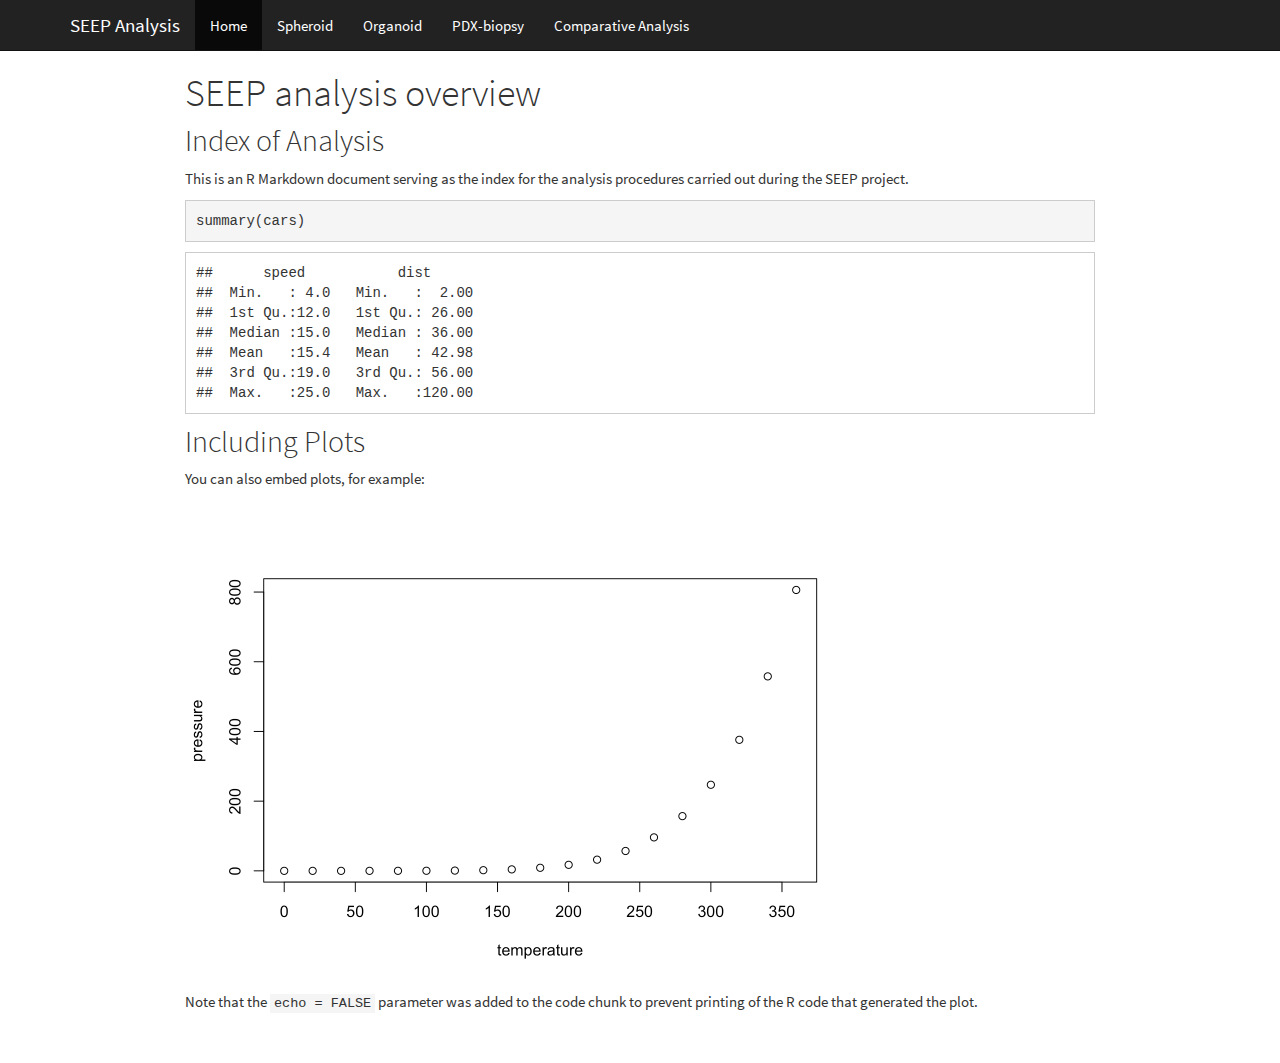
==== commit 257b93e8: "add biopsy and comparative analysis" ====
--- a/docs/index.html
+++ b/docs/index.html
@@ -277,6 +277,15 @@
 <li>
   <a href="spheroid.html">Spheroid</a>
 </li>
+<li>
+  <a href="organoid.html">Organoid</a>
+</li>
+<li>
+  <a href="biopsy.html">PDX-biopsy</a>
+</li>
+<li>
+  <a href="comparative_analysis.html">Comparative Analysis</a>
+</li>
       </ul>
       <ul class="nav navbar-nav navbar-right">
         
@@ -294,10 +303,9 @@
 </div>
 
 
-<div id="r-markdown" class="section level2">
-<h2>R Markdown</h2>
-<p>This is an R Markdown document. Markdown is a simple formatting syntax for authoring HTML, PDF, and MS Word documents. For more details on using R Markdown see <a href="http://rmarkdown.rstudio.com" class="uri">http://rmarkdown.rstudio.com</a>.</p>
-<p>When you click the <strong>Knit</strong> button a document will be generated that includes both content as well as the output of any embedded R code chunks within the document. You can embed an R code chunk like this:</p>
+<div id="index-of-analysis" class="section level2">
+<h2>Index of Analysis</h2>
+<p>This is an R Markdown document serving as the index for the analysis procedures carried out during the SEEP project.</p>
 <pre class="r"><code>summary(cars)</code></pre>
 <pre><code>##      speed           dist       
 ##  Min.   : 4.0   Min.   :  2.00  
